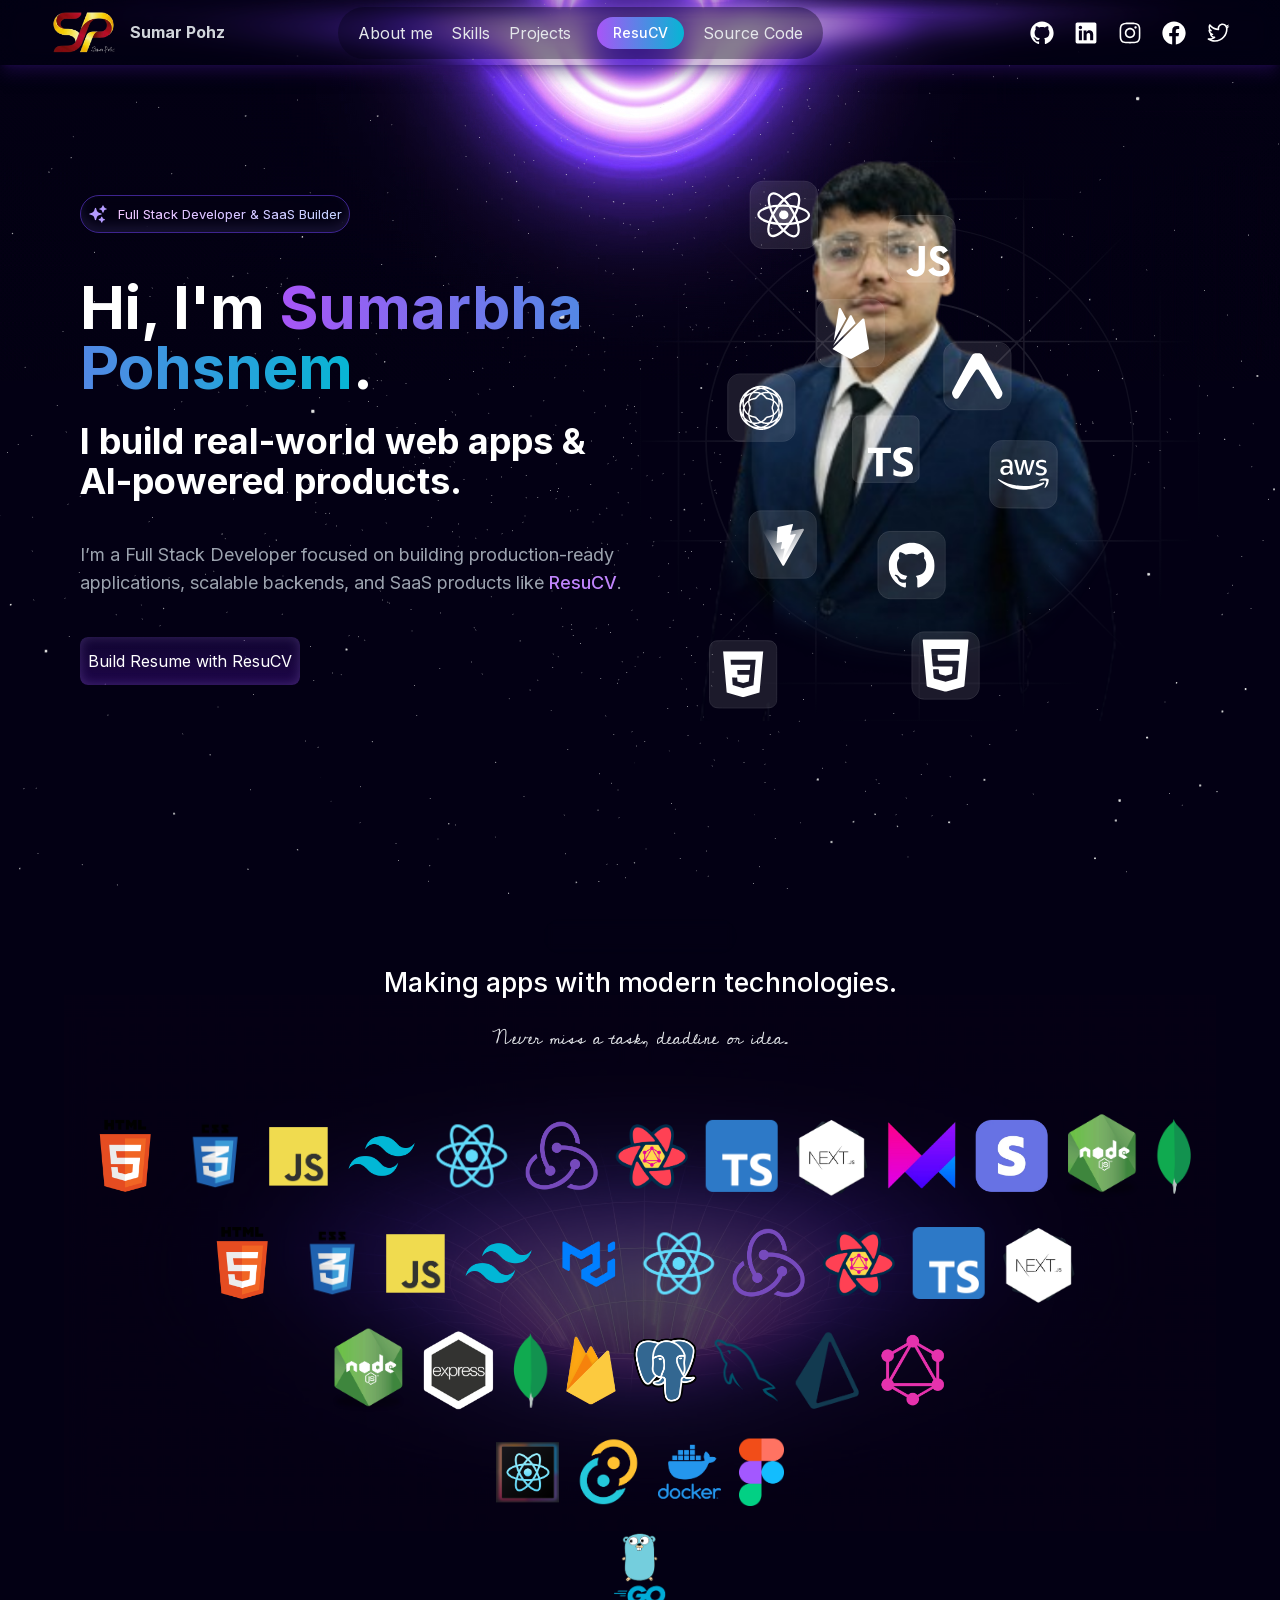
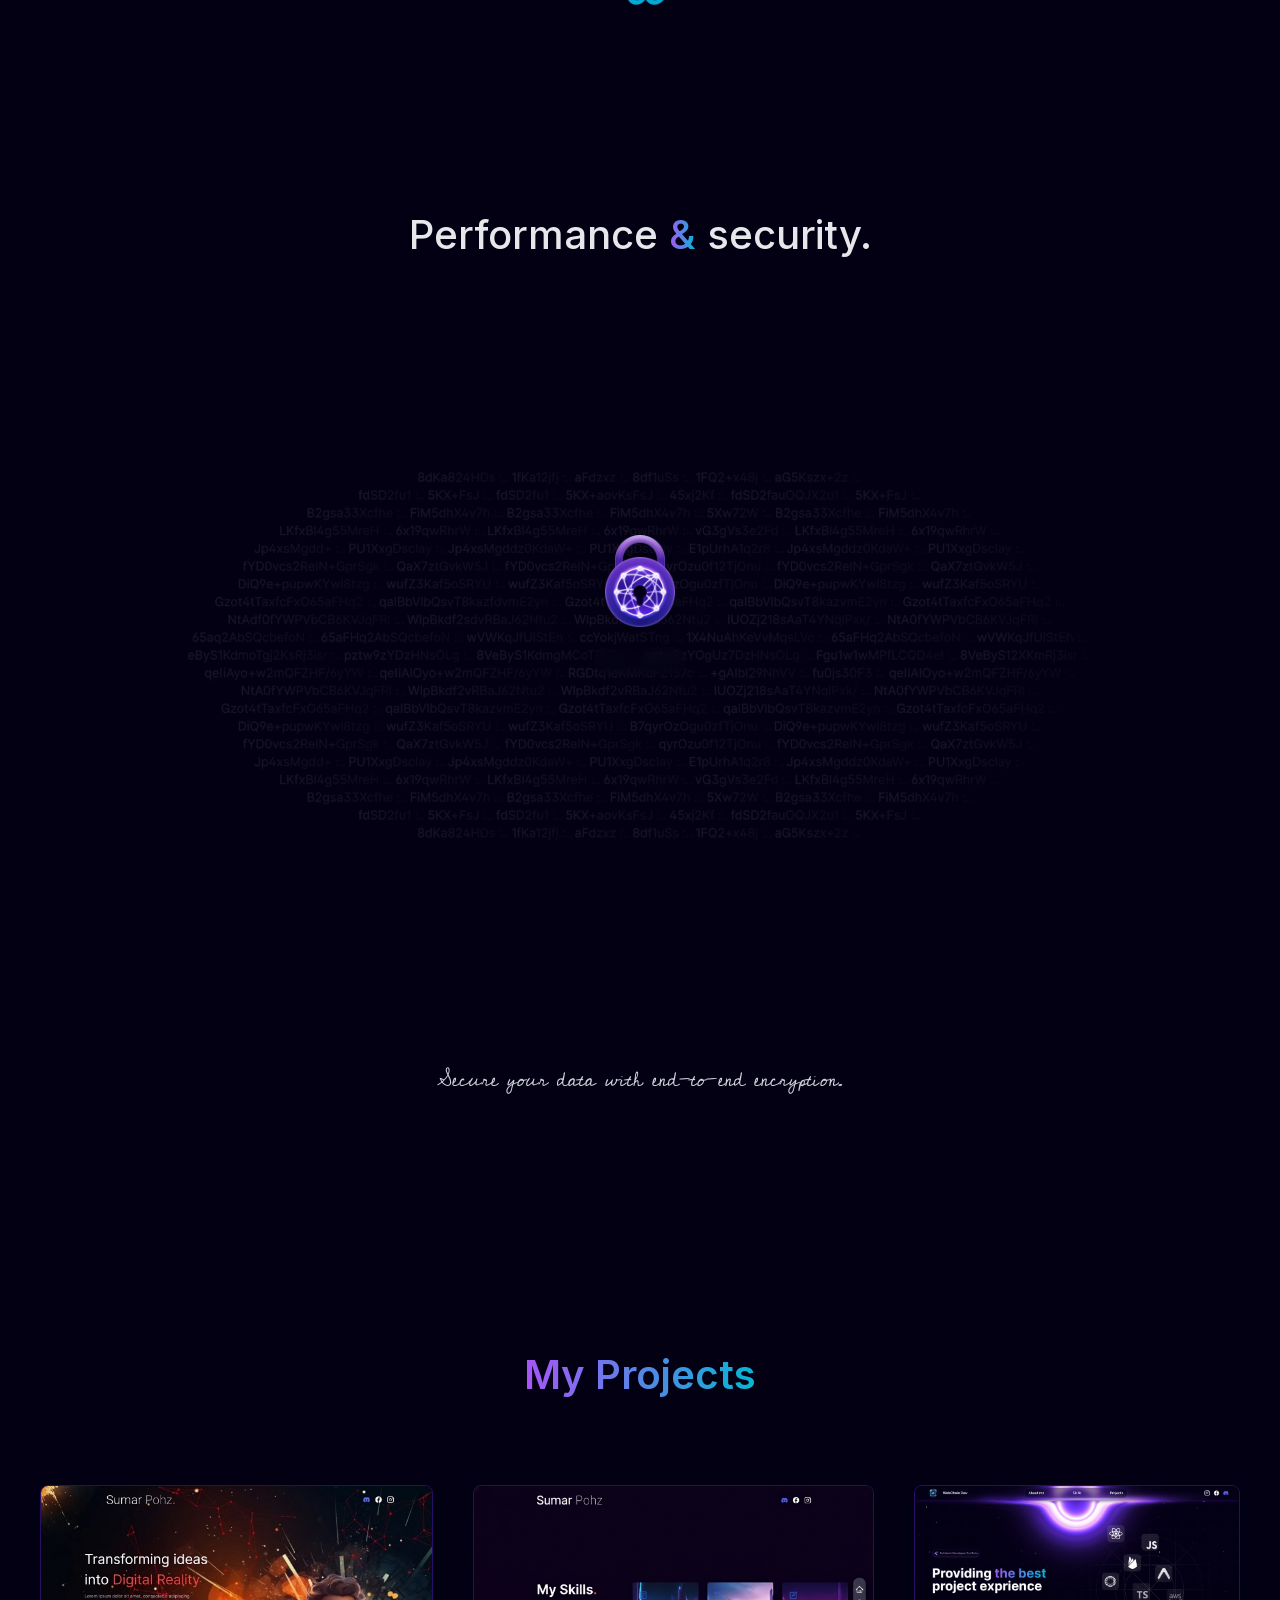
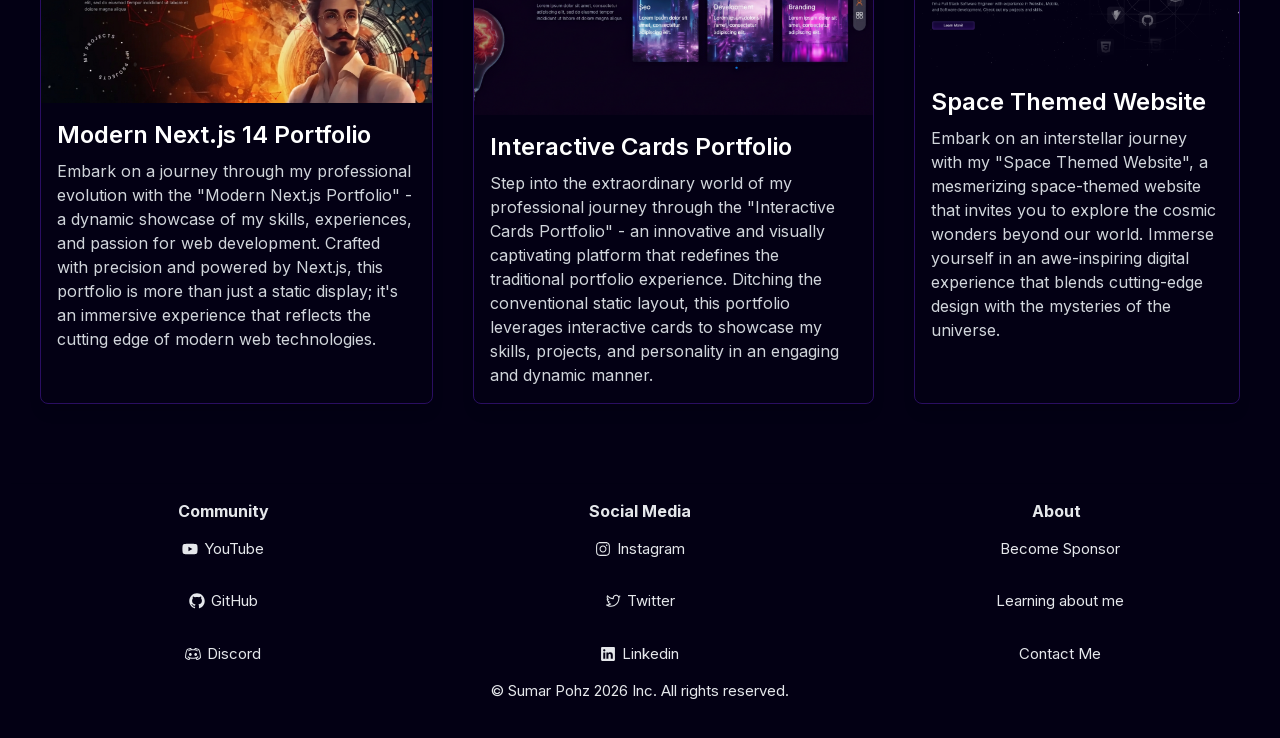
==== index.html @ 95367241 "Deploy static portfolio (Next.js export)" ====
<!DOCTYPE html><html lang="en"><head><meta charSet="utf-8"/><meta name="viewport" content="width=device-width, initial-scale=1"/><link rel="stylesheet" href="/_next/static/css/aa4be194d792f1c0.css" data-precedence="next"/><link rel="preload" as="script" fetchPriority="low" href="/_next/static/chunks/webpack-006d934021e358eb.js"/><script src="/_next/static/chunks/fd9d1056-dfd824bf4ff270b4.js" async=""></script><script src="/_next/static/chunks/117-b0c5cdce36d2f126.js" async=""></script><script src="/_next/static/chunks/main-app-1563bd0302a2d010.js" async=""></script><script src="/_next/static/chunks/233-0dceb0475849dddb.js" async=""></script><script src="/_next/static/chunks/122-f93b8e34a8cf0e2e.js" async=""></script><script src="/_next/static/chunks/app/page-1e3e811b102b8b42.js" async=""></script><script src="/_next/static/chunks/370b0802-85cd4c36057381bf.js" async=""></script><script src="/_next/static/chunks/8e1d74a4-3cfa631ad1ddc672.js" async=""></script><script src="/_next/static/chunks/app/layout-7d39fe34efa8dce7.js" async=""></script><meta name="theme-color" content="#030014"/><title>Sumar Pohz | Full Stack Developer &amp; SaaS Builder</title><meta name="description" content="Full Stack Developer building modern web apps, AI-powered tools, and scalable SaaS products like ResuCV."/><link rel="author" href="https://github.com/SumarPohz"/><meta name="author" content="Sumar Pohz"/><meta name="keywords" content="Sumar Pohz,Full Stack Developer,Web Developer,Node.js,Express,React,Next.js,JavaScript,TypeScript,MySQL,PostgreSQL,AI tools,SaaS,Resume Builder,ResuCV,SmrAI-Studio,Portfolio,Software Engineer"/><link rel="icon" href="/favicon.ico" type="image/x-icon" sizes="16x16"/><link rel="icon" href="/icon1.png?da42f9f729bc66bc" type="image/png" sizes="16x16"/><link rel="icon" href="/icon2.png?130c4474ae984900" type="image/png" sizes="32x32"/><link rel="apple-touch-icon" href="/apple-icon.png?70ac17915de15943" type="image/png" sizes="180x180"/><script src="/_next/static/chunks/polyfills-42372ed130431b0a.js" noModule=""></script></head><body class="bg-[#030014] overflow-y-scroll overflow-x-hidden __className_f367f3"><div class="w-full h-[65px] fixed top-0 shadow-lg shadow-[#2A0E61]/50 bg-[#03001427] backdrop-blur-md z-50 px-10"><div class="w-full h-full flex items-center justify-between m-auto px-[10px]"><a class="flex items-center" href="#about-me"><img alt="Logo" draggable="false" loading="lazy" width="70" height="70" decoding="async" data-nimg="1" class="cursor-pointer" style="color:transparent" src="/logo.png"/><div class="hidden md:flex md:selffont-bold ml-[10px] text-gray-300"><b>Sumar Pohz</b></div></a><div class="hidden md:flex w-[500px] h-full flex-row items-center justify-between md:mr-20"><div class="flex items-center justify-between w-full h-auto border-[rgba(112,66,248,0.38)] bg-[rgba(3,0,20,0.37)] mr-[15px] px-[20px] py-[10px] rounded-full text-gray-200"><a href="#about-me" class="cursor-pointer hover:text-[rgb(252,244,1)] transition text-center">About me</a><a href="#skills" class="cursor-pointer hover:text-[rgb(252,244,1)] transition text-center">Skills</a><a href="#projects" class="cursor-pointer hover:text-[rgb(252,244,1)] transition text-center">Projects</a><a target="_blank" class="ml-2 px-4 py-1.5 rounded-full bg-gradient-to-r from-purple-500 to-cyan-500 text-white text-sm font-medium hover:opacity-90 transition" href="https://smrai-studio.onrender.com/">ResuCV</a><a target="_blank" class="cursor-pointer hover:text-[rgb(252,248,4)] transition text-center" href="https://github.com/SumarPohz/space-portfolio-next">Source Code</a></div></div><div class="hidden md:flex flex-row gap-5"><a target="_blank" rel="noreferrer noopener" href="https://github.com/SumarPohz"><svg stroke="currentColor" fill="none" stroke-width="0" viewBox="0 0 15 15" class="h-6 w-6 text-white" height="1em" width="1em" xmlns="http://www.w3.org/2000/svg"><path fill-rule="evenodd" clip-rule="evenodd" d="M7.49933 0.25C3.49635 0.25 0.25 3.49593 0.25 7.50024C0.25 10.703 2.32715 13.4206 5.2081 14.3797C5.57084 14.446 5.70302 14.2222 5.70302 14.0299C5.70302 13.8576 5.69679 13.4019 5.69323 12.797C3.67661 13.235 3.25112 11.825 3.25112 11.825C2.92132 10.9874 2.44599 10.7644 2.44599 10.7644C1.78773 10.3149 2.49584 10.3238 2.49584 10.3238C3.22353 10.375 3.60629 11.0711 3.60629 11.0711C4.25298 12.1788 5.30335 11.8588 5.71638 11.6732C5.78225 11.205 5.96962 10.8854 6.17658 10.7043C4.56675 10.5209 2.87415 9.89918 2.87415 7.12104C2.87415 6.32925 3.15677 5.68257 3.62053 5.17563C3.54576 4.99226 3.29697 4.25521 3.69174 3.25691C3.69174 3.25691 4.30015 3.06196 5.68522 3.99973C6.26337 3.83906 6.8838 3.75895 7.50022 3.75583C8.1162 3.75895 8.73619 3.83906 9.31523 3.99973C10.6994 3.06196 11.3069 3.25691 11.3069 3.25691C11.7026 4.25521 11.4538 4.99226 11.3795 5.17563C11.8441 5.68257 12.1245 6.32925 12.1245 7.12104C12.1245 9.9063 10.4292 10.5192 8.81452 10.6985C9.07444 10.9224 9.30633 11.3648 9.30633 12.0413C9.30633 13.0102 9.29742 13.7922 9.29742 14.0299C9.29742 14.2239 9.42828 14.4496 9.79591 14.3788C12.6746 13.4179 14.75 10.7025 14.75 7.50024C14.75 3.49593 11.5036 0.25 7.49933 0.25Z" fill="currentColor"></path></svg></a><a target="_blank" rel="noreferrer noopener" href="https://www.linkedin.com/in/sumarpohz/"><svg stroke="currentColor" fill="none" stroke-width="0" viewBox="0 0 15 15" class="h-6 w-6 text-white" height="1em" width="1em" xmlns="http://www.w3.org/2000/svg"><path fill-rule="evenodd" clip-rule="evenodd" d="M2 1C1.44772 1 1 1.44772 1 2V13C1 13.5523 1.44772 14 2 14H13C13.5523 14 14 13.5523 14 13V2C14 1.44772 13.5523 1 13 1H2ZM3.05 6H4.95V12H3.05V6ZM5.075 4.005C5.075 4.59871 4.59371 5.08 4 5.08C3.4063 5.08 2.925 4.59871 2.925 4.005C2.925 3.41129 3.4063 2.93 4 2.93C4.59371 2.93 5.075 3.41129 5.075 4.005ZM12 8.35713C12 6.55208 10.8334 5.85033 9.67449 5.85033C9.29502 5.83163 8.91721 5.91119 8.57874 6.08107C8.32172 6.21007 8.05265 6.50523 7.84516 7.01853H7.79179V6.00044H6V12.0047H7.90616V8.8112C7.8786 8.48413 7.98327 8.06142 8.19741 7.80987C8.41156 7.55832 8.71789 7.49825 8.95015 7.46774H9.02258C9.62874 7.46774 10.0786 7.84301 10.0786 8.78868V12.0047H11.9847L12 8.35713Z" fill="currentColor"></path></svg></a><a target="_blank" rel="noreferrer noopener" href="https://instagram.com"><svg stroke="currentColor" fill="none" stroke-width="0" viewBox="0 0 15 15" class="h-6 w-6 text-white" height="1em" width="1em" xmlns="http://www.w3.org/2000/svg"><path fill-rule="evenodd" clip-rule="evenodd" d="M12.9091 12.909C13.2365 12.5817 13.4918 12.1895 13.6588 11.7577C13.8195 11.3443 13.9294 10.8718 13.961 10.1799C13.9926 9.48665 14.0001 9.26529 14.0001 7.50001C14.0001 5.73473 13.9926 5.51328 13.961 4.82008C13.9294 4.12821 13.8195 3.65573 13.6588 3.24228C13.4956 2.80857 13.2398 2.41567 12.9091 2.091C12.5844 1.76028 12.1915 1.50437 11.7578 1.34113C11.3443 1.18056 10.8718 1.0707 10.1799 1.03924C9.48675 1.00748 9.26537 1 7.50006 1C5.73476 1 5.51333 1.00748 4.82014 1.03912C4.12826 1.0707 3.65578 1.18056 3.24233 1.34125C2.80862 1.50447 2.41573 1.76032 2.09105 2.09098C1.76032 2.41563 1.5044 2.80852 1.34113 3.24225C1.18056 3.65573 1.0707 4.12821 1.03924 4.82008C1.00748 5.51328 1 5.73471 1 7.50001C1 9.26532 1.00748 9.48675 1.03924 10.1799C1.07083 10.8718 1.18069 11.3443 1.34138 11.7577C1.5046 12.1915 1.76045 12.5843 2.09111 12.909C2.41578 13.2397 2.80867 13.4955 3.24238 13.6587C3.65586 13.8194 4.12834 13.9293 4.82019 13.9609C5.51348 13.9925 5.73483 14 7.50012 14C9.2654 14 9.48685 13.9925 10.18 13.9609C10.8719 13.9293 11.3444 13.8194 11.7578 13.6587C12.1896 13.4917 12.5818 13.2364 12.9091 12.909ZM1.99949 6.73496C1.99974 6.94524 2.00005 7.19543 2.00005 7.50002C2.00005 7.80461 1.99974 8.0548 1.99949 8.26507C1.99849 9.08596 1.99824 9.29856 2.01963 9.7655C2.04625 10.3509 2.07823 10.7811 2.17588 11.1053C2.26976 11.417 2.37505 11.7342 2.7188 12.1171C3.06255 12.4999 3.39411 12.6733 3.81645 12.8007C4.23879 12.928 4.7696 12.9554 5.23052 12.9764C5.75332 13.0003 5.96052 13.0002 7.05714 12.9999L7.50006 12.9999C7.79304 12.9999 8.03569 13.0001 8.2409 13.0004C9.08195 13.0013 9.29425 13.0015 9.76575 12.9799C10.3512 12.9533 10.7814 12.9213 11.1056 12.8237C11.4173 12.7298 11.7345 12.6245 12.1173 12.2807C12.5001 11.937 12.6735 11.6054 12.8009 11.1831C12.9283 10.7607 12.9557 10.2299 12.9767 9.76902C13.0005 9.24689 13.0004 9.04027 13.0002 7.94749V7.94738L13.0001 7.50039L13.0001 7.05747C13.0004 5.96085 13.0005 5.75365 12.9766 5.23085C12.9556 4.76993 12.9282 4.23912 12.8009 3.81678C12.6735 3.39445 12.5001 3.06288 12.1173 2.71913C11.7345 2.37538 11.4172 2.27009 11.1056 2.17621C10.7813 2.07856 10.3511 2.04658 9.76571 2.01996C9.29421 1.99836 9.08194 1.99859 8.24092 1.99951H8.24092C8.0357 1.99974 7.79305 2.00001 7.50006 2.00001L7.05704 1.99993C5.96051 1.99964 5.75331 1.99958 5.23052 2.02343C4.7696 2.04446 4.23879 2.07183 3.81645 2.19921C3.39411 2.32659 3.06255 2.49999 2.7188 2.88281C2.37505 3.26562 2.26976 3.58286 2.17588 3.89453C2.07823 4.21874 2.04625 4.64894 2.01963 5.23437C1.99824 5.70131 1.99849 5.91401 1.99949 6.73496ZM7.49996 5.25015C6.25741 5.25015 5.25012 6.25744 5.25012 7.49999C5.25012 8.74254 6.25741 9.74983 7.49996 9.74983C8.74251 9.74983 9.7498 8.74254 9.7498 7.49999C9.7498 6.25744 8.74251 5.25015 7.49996 5.25015ZM4.25012 7.49999C4.25012 5.70515 5.70512 4.25015 7.49996 4.25015C9.2948 4.25015 10.7498 5.70515 10.7498 7.49999C10.7498 9.29483 9.2948 10.7498 7.49996 10.7498C5.70512 10.7498 4.25012 9.29483 4.25012 7.49999ZM10.9697 4.7803C11.3839 4.7803 11.7197 4.44452 11.7197 4.0303C11.7197 3.61609 11.3839 3.2803 10.9697 3.2803C10.5555 3.2803 10.2197 3.61609 10.2197 4.0303C10.2197 4.44452 10.5555 4.7803 10.9697 4.7803Z" fill="currentColor"></path></svg></a><a target="_blank" rel="noreferrer noopener" href="https://facebook.com"><svg stroke="currentColor" fill="currentColor" stroke-width="0" viewBox="0 0 512 512" class="h-6 w-6 text-white" height="1em" width="1em" xmlns="http://www.w3.org/2000/svg"><path d="M504 256C504 119 393 8 256 8S8 119 8 256c0 123.78 90.69 226.38 209.25 245V327.69h-63V256h63v-54.64c0-62.15 37-96.48 93.67-96.48 27.14 0 55.52 4.84 55.52 4.84v61h-31.28c-30.8 0-40.41 19.12-40.41 38.73V256h68.78l-11 71.69h-57.78V501C413.31 482.38 504 379.78 504 256z"></path></svg></a><a target="_blank" rel="noreferrer noopener" href="https://twitter.com"><svg stroke="currentColor" fill="none" stroke-width="0" viewBox="0 0 15 15" class="h-6 w-6 text-white" height="1em" width="1em" xmlns="http://www.w3.org/2000/svg"><path fill-rule="evenodd" clip-rule="evenodd" d="M7.23336 4.69629C7.23336 2.96884 8.63335 1.56857 10.36 1.56857C11.3736 1.56857 12.183 2.04804 12.7254 2.74385C13.3079 2.62467 13.8557 2.40913 14.3513 2.11508C14.1559 2.72598 13.7424 3.2396 13.2033 3.56463C13.2038 3.56568 13.2042 3.56674 13.2047 3.56779C13.7334 3.50361 14.2364 3.36302 14.7048 3.15546L14.7037 3.15715C14.3667 3.66183 13.9431 4.10736 13.4561 4.47034C13.4823 4.64672 13.4956 4.82427 13.4956 5.00079C13.4956 8.6871 10.6873 12.9746 5.52122 12.9746C3.93906 12.9746 2.46544 12.511 1.22505 11.7152C0.992632 11.5661 0.925108 11.2568 1.07423 11.0244C1.0874 11.0038 1.10183 10.9846 1.11734 10.9666C1.20582 10.8202 1.37438 10.7309 1.5554 10.7522C2.47066 10.8601 3.38568 10.7485 4.19219 10.3962C3.39226 10.0434 2.77129 9.35975 2.50204 8.51974C2.45359 8.3686 2.48835 8.20311 2.59351 8.08422C2.59716 8.0801 2.60087 8.07606 2.60464 8.0721C1.96391 7.50819 1.55973 6.68208 1.55973 5.76143V5.72759C1.55973 5.56814 1.64411 5.42059 1.78155 5.33974C1.82671 5.31317 1.87537 5.29511 1.92532 5.28558C1.70549 4.86154 1.58116 4.37984 1.58116 3.86958C1.58116 3.40165 1.58384 2.81192 1.91332 2.28081C1.98718 2.16175 2.10758 2.08915 2.2364 2.07195C2.42588 2.01237 2.64087 2.06969 2.77406 2.23302C3.86536 3.57126 5.44066 4.49583 7.23366 4.73961L7.23336 4.69629ZM5.52122 11.9746C4.73387 11.9746 3.97781 11.8435 3.27248 11.6023C4.13012 11.4538 4.95307 11.1159 5.66218 10.5602C5.81211 10.4427 5.87182 10.2435 5.81126 10.0629C5.7507 9.88234 5.583 9.75943 5.39255 9.75607C4.68968 9.74366 4.06712 9.39716 3.67793 8.86845C3.86828 8.85306 4.05428 8.82039 4.23445 8.77167C4.43603 8.71716 4.57363 8.53114 4.56674 8.32243C4.55985 8.11372 4.41029 7.93718 4.20555 7.89607C3.42694 7.73977 2.79883 7.16764 2.56169 6.42174C2.76255 6.47025 2.97102 6.4991 3.18482 6.5061C3.38563 6.51267 3.56646 6.38533 3.62795 6.19405C3.68943 6.00277 3.61666 5.79391 3.44963 5.68224C2.86523 5.29155 2.48116 4.62464 2.48116 3.86958C2.48116 3.70213 2.48352 3.55268 2.49355 3.41719C3.85115 4.79913 5.70873 5.68931 7.77588 5.79338C7.93225 5.80126 8.08328 5.73543 8.18395 5.61553C8.28463 5.49562 8.32332 5.33548 8.28851 5.18284C8.25255 5.02517 8.23336 4.86284 8.23336 4.69629C8.23336 3.52085 9.18591 2.56857 10.36 2.56857C11.5943 2.56857 12.4956 3.71208 12.4956 5.00079C12.4956 8.25709 10.0202 11.9746 5.52122 11.9746Z" fill="currentColor"></path></svg></a></div><button class="md:hidden text-white focus:outline-none text-4xl">☰</button></div></div><main class="h-full w-full"><div class="flex flex-col gap-20"><div class="relative flex flex-col h-full w-full overflow-hidden"><!--$!--><template data-dgst="BAILOUT_TO_CLIENT_SIDE_RENDERING"></template><!--/$--><video autoPlay="" muted="" loop="" playsInline="" class="rotate-180 absolute top-[-340px] left-0 w-full h-full object-cover -z-20"><source src="/videos/blackhole.webm" type="video/webm"/></video><div class="flex flex-row items-center justify-center px-20 mt-40 w-full z-[20]"><div class="h-full w-full flex flex-col gap-5 justify-center m-auto text-start"><div class="Welcome-box py-[8px] px-[7px] border border-[#7042f88b] opacity-[0.9]" style="opacity:0;transform:translateY(-100px) translateZ(0)"><svg xmlns="http://www.w3.org/2000/svg" viewBox="0 0 24 24" fill="currentColor" aria-hidden="true" data-slot="icon" class="text-[#b49bff] mr-[10px] h-5 w-5"><path fill-rule="evenodd" d="M9 4.5a.75.75 0 0 1 .721.544l.813 2.846a3.75 3.75 0 0 0 2.576 2.576l2.846.813a.75.75 0 0 1 0 1.442l-2.846.813a3.75 3.75 0 0 0-2.576 2.576l-.813 2.846a.75.75 0 0 1-1.442 0l-.813-2.846a3.75 3.75 0 0 0-2.576-2.576l-2.846-.813a.75.75 0 0 1 0-1.442l2.846-.813A3.75 3.75 0 0 0 7.466 7.89l.813-2.846A.75.75 0 0 1 9 4.5ZM18 1.5a.75.75 0 0 1 .728.568l.258 1.036c.236.94.97 1.674 1.91 1.91l1.036.258a.75.75 0 0 1 0 1.456l-1.036.258c-.94.236-1.674.97-1.91 1.91l-.258 1.036a.75.75 0 0 1-1.456 0l-.258-1.036a2.625 2.625 0 0 0-1.91-1.91l-1.036-.258a.75.75 0 0 1 0-1.456l1.036-.258a2.625 2.625 0 0 0 1.91-1.91l.258-1.036A.75.75 0 0 1 18 1.5ZM16.5 15a.75.75 0 0 1 .712.513l.394 1.183c.15.447.5.799.948.948l1.183.395a.75.75 0 0 1 0 1.422l-1.183.395c-.447.15-.799.5-.948.948l-.395 1.183a.75.75 0 0 1-1.422 0l-.395-1.183a1.5 1.5 0 0 0-.948-.948l-1.183-.395a.75.75 0 0 1 0-1.422l1.183-.395c.447-.15.799-.5.948-.948l.395-1.183A.75.75 0 0 1 16.5 15Z" clip-rule="evenodd"></path></svg><h1 class="Welcome-text text-[13px]">Full Stack Developer &amp; SaaS Builder</h1></div><div class="flex flex-col gap-6 mt-6 text-6xl font-bold text-white max-w-[600px]" style="opacity:0;transform:translateX(-100px) translateZ(0)"><span>Hi, I&#x27;m<!-- --> <span class="text-transparent bg-clip-text bg-gradient-to-r from-purple-500 to-cyan-500">Sumarbha Pohsnem</span>.</span><span class="text-4xl">I build real-world web apps &amp; AI-powered products.</span></div><p class="text-lg text-gray-400 my-5 max-w-[600px]" style="opacity:0;transform:translateX(-100px) translateZ(0)">I’m a Full Stack Developer focused on building production-ready applications, scalable backends, and SaaS products like<!-- --> <span class="text-purple-400 font-medium">ResuCV</span>.</p><a href="https://smrai-studio.onrender.com/" target="_blank" class="py-3 button-primary text-center text-white cursor-pointer rounded-lg max-w-[220px]" style="opacity:0;transform:translateX(-100px) translateZ(0)">Build Resume with ResuCV</a></div><div class="w-full h-full flex justify-center items-center" style="opacity:0;transform:translateX(100px) translateZ(0)"><img alt="Developer illustration" draggable="false" loading="lazy" width="650" height="650" decoding="async" data-nimg="1" class="select-none" style="color:transparent" src="/hero-bg.svg"/></div></div></div><section id="skills" style="transform:scale(0.9)" class="flex flex-col items-center justify-center gap-3 h-full relative overflow-hidden py-20"><div class="w-full h-auto flex flex-col items-center justify-center"><div class="Welcome-box py-[8px] px-[7px] border border-[#7042f88b] opacity-[0.9]]"><svg xmlns="http://www.w3.org/2000/svg" viewBox="0 0 24 24" fill="currentColor" aria-hidden="true" data-slot="icon" class="text-[#b49bff] mr-[10px] h-5 w-5"><path fill-rule="evenodd" d="M9 4.5a.75.75 0 0 1 .721.544l.813 2.846a3.75 3.75 0 0 0 2.576 2.576l2.846.813a.75.75 0 0 1 0 1.442l-2.846.813a3.75 3.75 0 0 0-2.576 2.576l-.813 2.846a.75.75 0 0 1-1.442 0l-.813-2.846a3.75 3.75 0 0 0-2.576-2.576l-2.846-.813a.75.75 0 0 1 0-1.442l2.846-.813A3.75 3.75 0 0 0 7.466 7.89l.813-2.846A.75.75 0 0 1 9 4.5ZM18 1.5a.75.75 0 0 1 .728.568l.258 1.036c.236.94.97 1.674 1.91 1.91l1.036.258a.75.75 0 0 1 0 1.456l-1.036.258c-.94.236-1.674.97-1.91 1.91l-.258 1.036a.75.75 0 0 1-1.456 0l-.258-1.036a2.625 2.625 0 0 0-1.91-1.91l-1.036-.258a.75.75 0 0 1 0-1.456l1.036-.258a2.625 2.625 0 0 0 1.91-1.91l.258-1.036A.75.75 0 0 1 18 1.5ZM16.5 15a.75.75 0 0 1 .712.513l.394 1.183c.15.447.5.799.948.948l1.183.395a.75.75 0 0 1 0 1.422l-1.183.395c-.447.15-.799.5-.948.948l-.395 1.183a.75.75 0 0 1-1.422 0l-.395-1.183a1.5 1.5 0 0 0-.948-.948l-1.183-.395a.75.75 0 0 1 0-1.422l1.183-.395c.447-.15.799-.5.948-.948l.395-1.183A.75.75 0 0 1 16.5 15Z" clip-rule="evenodd"></path></svg><h1 class="Welcome-text text-[13px]">Think better with Next.js 14</h1></div><div class="text-[30px] text-white font-medium mt-[10px] text-center mb-[15px]">Making apps with modern technologies.</div><div class="cursive text-[20px] text-gray-200 mb-10 mt-[10px] text-center">Never miss a task, deadline or idea.</div></div><div class="flex flex-row justify-around flex-wrap mt-4 gap-5 items-center"><div style="opacity:0"><img alt="HTML" loading="lazy" width="80" height="80" decoding="async" data-nimg="1" style="color:transparent" src="/skills/html.png"/></div><div style="opacity:0"><img alt="CSS" loading="lazy" width="80" height="80" decoding="async" data-nimg="1" style="color:transparent" src="/skills/css.png"/></div><div style="opacity:0"><img alt="JavaScript" loading="lazy" width="65" height="65" decoding="async" data-nimg="1" style="color:transparent" src="/skills/js.png"/></div><div style="opacity:0"><img alt="Tailwind CSS" loading="lazy" width="80" height="80" decoding="async" data-nimg="1" style="color:transparent" src="/skills/tailwind.png"/></div><div style="opacity:0"><img alt="React" loading="lazy" width="80" height="80" decoding="async" data-nimg="1" style="color:transparent" src="/skills/react.png"/></div><div style="opacity:0"><img alt="Redux" loading="lazy" width="80" height="80" decoding="async" data-nimg="1" style="color:transparent" src="/skills/redux.png"/></div><div style="opacity:0"><img alt="React Query" loading="lazy" width="80" height="80" decoding="async" data-nimg="1" style="color:transparent" src="/skills/reactquery.png"/></div><div style="opacity:0"><img alt="TypeScript" loading="lazy" width="80" height="80" decoding="async" data-nimg="1" style="color:transparent" src="/skills/ts.png"/></div><div style="opacity:0"><img alt="Next.js 14" loading="lazy" width="80" height="80" decoding="async" data-nimg="1" style="color:transparent" src="/skills/next.png"/></div><div style="opacity:0"><img alt="Framer Motion" loading="lazy" width="80" height="80" decoding="async" data-nimg="1" style="color:transparent" src="/skills/framer.png"/></div><div style="opacity:0"><img alt="Stripe" loading="lazy" width="80" height="80" decoding="async" data-nimg="1" style="color:transparent" src="/skills/stripe.png"/></div><div style="opacity:0"><img alt="Node.js" loading="lazy" width="80" height="80" decoding="async" data-nimg="1" style="color:transparent" src="/skills/node.png"/></div><div style="opacity:0"><img alt="MongoDB" loading="lazy" width="40" height="40" decoding="async" data-nimg="1" style="color:transparent" src="/skills/mongodb.png"/></div></div><div class="flex flex-row justify-around flex-wrap mt-4 gap-5 items-center"><div style="opacity:0"><img alt="HTML" loading="lazy" width="80" height="80" decoding="async" data-nimg="1" style="color:transparent" src="/skills/html.png"/></div><div style="opacity:0"><img alt="CSS" loading="lazy" width="80" height="80" decoding="async" data-nimg="1" style="color:transparent" src="/skills/css.png"/></div><div style="opacity:0"><img alt="JavaScript" loading="lazy" width="65" height="65" decoding="async" data-nimg="1" style="color:transparent" src="/skills/js.png"/></div><div style="opacity:0"><img alt="Tailwind CSS" loading="lazy" width="80" height="80" decoding="async" data-nimg="1" style="color:transparent" src="/skills/tailwind.png"/></div><div style="opacity:0"><img alt="Material UI" loading="lazy" width="80" height="80" decoding="async" data-nimg="1" style="color:transparent" src="/skills/mui.png"/></div><div style="opacity:0"><img alt="React" loading="lazy" width="80" height="80" decoding="async" data-nimg="1" style="color:transparent" src="/skills/react.png"/></div><div style="opacity:0"><img alt="Redux" loading="lazy" width="80" height="80" decoding="async" data-nimg="1" style="color:transparent" src="/skills/redux.png"/></div><div style="opacity:0"><img alt="React Query" loading="lazy" width="80" height="80" decoding="async" data-nimg="1" style="color:transparent" src="/skills/reactquery.png"/></div><div style="opacity:0"><img alt="TypeScript" loading="lazy" width="80" height="80" decoding="async" data-nimg="1" style="color:transparent" src="/skills/ts.png"/></div><div style="opacity:0"><img alt="Next.js 14" loading="lazy" width="80" height="80" decoding="async" data-nimg="1" style="color:transparent" src="/skills/next.png"/></div></div><div class="flex flex-row justify-around flex-wrap mt-4 gap-5 items-center"><div style="opacity:0"><img alt="Node.js" loading="lazy" width="80" height="80" decoding="async" data-nimg="1" style="color:transparent" src="/skills/node.png"/></div><div style="opacity:0"><img alt="Express.js" loading="lazy" width="80" height="80" decoding="async" data-nimg="1" style="color:transparent" src="/skills/express.png"/></div><div style="opacity:0"><img alt="MongoDB" loading="lazy" width="40" height="40" decoding="async" data-nimg="1" style="color:transparent" src="/skills/mongodb.png"/></div><div style="opacity:0"><img alt="Firebase" loading="lazy" width="55" height="55" decoding="async" data-nimg="1" style="color:transparent" src="/skills/firebase.png"/></div><div style="opacity:0"><img alt="PostgreSQL" loading="lazy" width="70" height="70" decoding="async" data-nimg="1" style="color:transparent" src="/skills/postgresql.png"/></div><div style="opacity:0"><img alt="MySQL" loading="lazy" width="70" height="70" decoding="async" data-nimg="1" style="color:transparent" src="/skills/mysql.png"/></div><div style="opacity:0"><img alt="Prisma" loading="lazy" width="70" height="70" decoding="async" data-nimg="1" style="color:transparent" src="/skills/prisma.png"/></div><div style="opacity:0"><img alt="Graphql" loading="lazy" width="80" height="80" decoding="async" data-nimg="1" style="color:transparent" src="/skills/graphql.png"/></div></div><div class="flex flex-row justify-around flex-wrap mt-4 gap-5 items-center"><div style="opacity:0"><img alt="React Native" loading="lazy" width="70" height="70" decoding="async" data-nimg="1" style="color:transparent" src="/skills/reactnative.png"/></div><div style="opacity:0"><img alt="Tauri" loading="lazy" width="70" height="70" decoding="async" data-nimg="1" style="color:transparent" src="/skills/tauri.png"/></div><div style="opacity:0"><img alt="Docker" loading="lazy" width="70" height="70" decoding="async" data-nimg="1" style="color:transparent" src="/skills/docker.png"/></div><div style="opacity:0"><img alt="Figma" loading="lazy" width="50" height="50" decoding="async" data-nimg="1" style="color:transparent" src="/skills/figma.png"/></div></div><div class="flex flex-row justify-around flex-wrap mt-4 gap-5 items-center"><div style="opacity:0"><img alt="Go" loading="lazy" width="60" height="60" decoding="async" data-nimg="1" style="color:transparent" src="/skills/go.png"/></div></div><div class="w-full h-full absolute"><div class="w-full h-full z-[-10] opacity-30 absolute flex items-center justify-center bg-cover"><video class="w-full h-auto" preload="false" playsInline="" loop="" muted="" autoPlay=""><source src="/videos/skills-bg.webm" type="video/webm"/></video></div></div></section><div class="flex flex-row relative items-center justify-center min-h-screen w-full h-full -z-20"><div class="absolute w-auto h-auto top-0 z-[5]"><div class="text-[40px] font-medium text-center text-gray-200">Performance<!-- --> <span class="text-transparent bg-clip-text bg-gradient-to-r from-purple-500 to-cyan-500">&amp;</span> <!-- -->security.</div></div><div class="flex flex-col items-center justify-center translate-y-[-50px] absolute z-[20] w-auto h-auto"><div class="flex flex-col items-center group cursor-pointer w-auto h-auto"><img alt="Lock top" loading="lazy" width="50" height="50" decoding="async" data-nimg="1" class="translate-y-5 transition-all duration-200 group-hover:translate-y-11" style="color:transparent" src="/lock-top.png"/><img alt="Lock main" loading="lazy" width="70" height="70" decoding="async" data-nimg="1" class="z-10" style="color:transparent" src="/lock-main.png"/></div><div class="Welcome-box px-[15px] py-[4px] z-[20] border my-[20px] border-[#7042F88B] opacity-[0.9]"><h1 class="Welcome-text text-[12px]">Encryption</h1></div></div><div class="absolute z-[20] bottom-[10px] px-[5px]"><div class="cursive text-[20px] font-medium text-center text-gray-300">Secure your data with end-to-end encryption.</div></div><div class="w-full flex items-start justify-center absolute"><video loop="" muted="" autoPlay="" playsInline="" preload="false" class="w-full h-auto"><source src="/videos/encryption-bg.webm" type="video/webm"/></video></div></div><section id="projects" class="flex flex-col items-center justify-center py-20"><h1 class="text-[40px] font-semibold text-transparent bg-clip-text bg-gradient-to-r from-purple-500 to-cyan-500 py-20">My Projects</h1><div class="h-full w-full flex flex-col md:flex-row gap-10 px-10"><a target="_blank" rel="noreferrer noopener" class="relative overflow-hidden rounded-lg shadow-lg border border-[#2A0E61]" href="https://example.com"><img alt="Modern Next.js 14 Portfolio" loading="lazy" width="1000" height="1000" decoding="async" data-nimg="1" class="w-full object-contain" style="color:transparent" src="/projects/project-1.png"/><div class="relative p-4"><h1 class="text-2xl font-semibold text-white">Modern Next.js 14 Portfolio</h1><p class="mt-2 text-gray-300">Embark on a journey through my professional evolution with the &quot;Modern Next.js Portfolio&quot; - a dynamic showcase of my skills, experiences, and passion for web development. Crafted with precision and powered by Next.js, this portfolio is more than just a static display; it&#x27;s an immersive experience that reflects the cutting edge of modern web technologies.</p></div></a><a target="_blank" rel="noreferrer noopener" class="relative overflow-hidden rounded-lg shadow-lg border border-[#2A0E61]" href="https://example.com"><img alt="Interactive Cards Portfolio" loading="lazy" width="1000" height="1000" decoding="async" data-nimg="1" class="w-full object-contain" style="color:transparent" src="/projects/project-2.png"/><div class="relative p-4"><h1 class="text-2xl font-semibold text-white">Interactive Cards Portfolio</h1><p class="mt-2 text-gray-300">Step into the extraordinary world of my professional journey through the &quot;Interactive Cards Portfolio&quot; - an innovative and visually captivating platform that redefines the traditional portfolio experience. Ditching the conventional static layout, this portfolio leverages interactive cards to showcase my skills, projects, and personality in an engaging and dynamic manner.</p></div></a><a target="_blank" rel="noreferrer noopener" class="relative overflow-hidden rounded-lg shadow-lg border border-[#2A0E61]" href="https://example.com"><img alt="Space Themed Website" loading="lazy" width="1000" height="1000" decoding="async" data-nimg="1" class="w-full object-contain" style="color:transparent" src="/projects/project-3.png"/><div class="relative p-4"><h1 class="text-2xl font-semibold text-white">Space Themed Website</h1><p class="mt-2 text-gray-300">Embark on an interstellar journey with my &quot;Space Themed Website&quot;, a mesmerizing space-themed website that invites you to explore the cosmic wonders beyond our world. Immerse yourself in an awe-inspiring digital experience that blends cutting-edge design with the mysteries of the universe.</p></div></a></div></section></div></main><div class="w-full h-full bg-transparent text-gray-200 shadow-lg p-[15px]"><div class="w-full flex flex-col items-center justify-center m-auto"><div class="w-full h-full flex flex-row items-center justify-around flex-wrap"><div class="min-w-[200px] h-auto flex flex-col items-center justify-start"><h3 class="font-bold text-[16px]">Community</h3><a target="_blank" rel="noreferrer noopener" class="flex flex-row items-center my-[15px]" href="https://www.youtube.com/@sumarpohz"><svg stroke="currentColor" fill="currentColor" stroke-width="0" viewBox="0 0 576 512" height="1em" width="1em" xmlns="http://www.w3.org/2000/svg"><path d="M549.655 124.083c-6.281-23.65-24.787-42.276-48.284-48.597C458.781 64 288 64 288 64S117.22 64 74.629 75.486c-23.497 6.322-42.003 24.947-48.284 48.597-11.412 42.867-11.412 132.305-11.412 132.305s0 89.438 11.412 132.305c6.281 23.65 24.787 41.5 48.284 47.821C117.22 448 288 448 288 448s170.78 0 213.371-11.486c23.497-6.321 42.003-24.171 48.284-47.821 11.412-42.867 11.412-132.305 11.412-132.305s0-89.438-11.412-132.305zm-317.51 213.508V175.185l142.739 81.205-142.739 81.201z"></path></svg><span class="text-[15px] ml-[6px]">YouTube</span></a><a target="_blank" rel="noreferrer noopener" class="flex flex-row items-center my-[15px]" href="https://github.com/SumarPohz"><svg stroke="currentColor" fill="none" stroke-width="0" viewBox="0 0 15 15" height="1em" width="1em" xmlns="http://www.w3.org/2000/svg"><path fill-rule="evenodd" clip-rule="evenodd" d="M7.49933 0.25C3.49635 0.25 0.25 3.49593 0.25 7.50024C0.25 10.703 2.32715 13.4206 5.2081 14.3797C5.57084 14.446 5.70302 14.2222 5.70302 14.0299C5.70302 13.8576 5.69679 13.4019 5.69323 12.797C3.67661 13.235 3.25112 11.825 3.25112 11.825C2.92132 10.9874 2.44599 10.7644 2.44599 10.7644C1.78773 10.3149 2.49584 10.3238 2.49584 10.3238C3.22353 10.375 3.60629 11.0711 3.60629 11.0711C4.25298 12.1788 5.30335 11.8588 5.71638 11.6732C5.78225 11.205 5.96962 10.8854 6.17658 10.7043C4.56675 10.5209 2.87415 9.89918 2.87415 7.12104C2.87415 6.32925 3.15677 5.68257 3.62053 5.17563C3.54576 4.99226 3.29697 4.25521 3.69174 3.25691C3.69174 3.25691 4.30015 3.06196 5.68522 3.99973C6.26337 3.83906 6.8838 3.75895 7.50022 3.75583C8.1162 3.75895 8.73619 3.83906 9.31523 3.99973C10.6994 3.06196 11.3069 3.25691 11.3069 3.25691C11.7026 4.25521 11.4538 4.99226 11.3795 5.17563C11.8441 5.68257 12.1245 6.32925 12.1245 7.12104C12.1245 9.9063 10.4292 10.5192 8.81452 10.6985C9.07444 10.9224 9.30633 11.3648 9.30633 12.0413C9.30633 13.0102 9.29742 13.7922 9.29742 14.0299C9.29742 14.2239 9.42828 14.4496 9.79591 14.3788C12.6746 13.4179 14.75 10.7025 14.75 7.50024C14.75 3.49593 11.5036 0.25 7.49933 0.25Z" fill="currentColor"></path></svg><span class="text-[15px] ml-[6px]">GitHub</span></a><a target="_blank" rel="noreferrer noopener" class="flex flex-row items-center my-[15px]" href="https://discord.com"><svg stroke="currentColor" fill="none" stroke-width="0" viewBox="0 0 15 15" height="1em" width="1em" xmlns="http://www.w3.org/2000/svg"><path fill-rule="evenodd" clip-rule="evenodd" d="M5.07451 1.82584C5.03267 1.81926 4.99014 1.81825 4.94803 1.82284C4.10683 1.91446 2.82673 2.36828 2.07115 2.77808C2.02106 2.80525 1.97621 2.84112 1.93869 2.88402C1.62502 3.24266 1.34046 3.82836 1.11706 4.38186C0.887447 4.95076 0.697293 5.55032 0.588937 5.98354C0.236232 7.39369 0.042502 9.08728 0.0174948 10.6925C0.0162429 10.7729 0.0351883 10.8523 0.0725931 10.9234C0.373679 11.496 1.02015 12.027 1.66809 12.4152C2.32332 12.8078 3.08732 13.1182 3.70385 13.1778C3.85335 13.1922 4.00098 13.1358 4.10282 13.0255C4.2572 12.8581 4.5193 12.4676 4.71745 12.1643C4.80739 12.0267 4.89157 11.8953 4.95845 11.7901C5.62023 11.9106 6.45043 11.9801 7.50002 11.9801C8.54844 11.9801 9.37796 11.9107 10.0394 11.7905C10.1062 11.8957 10.1903 12.0269 10.2801 12.1643C10.4783 12.4676 10.7404 12.8581 10.8947 13.0255C10.9966 13.1358 11.1442 13.1922 11.2937 13.1778C11.9102 13.1182 12.6742 12.8078 13.3295 12.4152C13.9774 12.027 14.6239 11.496 14.925 10.9234C14.9624 10.8523 14.9813 10.7729 14.9801 10.6925C14.9551 9.08728 14.7613 7.39369 14.4086 5.98354C14.3003 5.55032 14.1101 4.95076 13.8805 4.38186C13.6571 3.82836 13.3725 3.24266 13.0589 2.88402C13.0214 2.84112 12.9765 2.80525 12.9264 2.77808C12.1708 2.36828 10.8907 1.91446 10.0495 1.82284C10.0074 1.81825 9.96489 1.81926 9.92305 1.82584C9.71676 1.85825 9.5391 1.96458 9.40809 2.06355C9.26977 2.16804 9.1413 2.29668 9.0304 2.42682C8.86968 2.61544 8.71437 2.84488 8.61428 3.06225C8.27237 3.03501 7.90138 3.02 7.5 3.02C7.0977 3.02 6.72593 3.03508 6.38337 3.06244C6.28328 2.84501 6.12792 2.61549 5.96716 2.42682C5.85626 2.29668 5.72778 2.16804 5.58947 2.06355C5.45846 1.96458 5.2808 1.85825 5.07451 1.82584ZM11.0181 11.5382C11.0395 11.5713 11.0615 11.6051 11.0838 11.6392C11.2169 11.843 11.3487 12.0385 11.4508 12.1809C11.8475 12.0916 12.352 11.8818 12.8361 11.5917C13.3795 11.2661 13.8098 10.8918 14.0177 10.5739C13.9852 9.06758 13.7993 7.50369 13.4773 6.21648C13.38 5.82759 13.2038 5.27021 12.9903 4.74117C12.7893 4.24326 12.5753 3.82162 12.388 3.5792C11.7376 3.24219 10.7129 2.88582 10.0454 2.78987C10.0308 2.79839 10.0113 2.81102 9.98675 2.82955C9.91863 2.881 9.84018 2.95666 9.76111 3.04945C9.71959 3.09817 9.68166 3.1471 9.64768 3.19449C9.953 3.25031 10.2253 3.3171 10.4662 3.39123C11.1499 3.6016 11.6428 3.89039 11.884 4.212C12.0431 4.42408 12.0001 4.72494 11.788 4.884C11.5759 5.04306 11.2751 5.00008 11.116 4.788C11.0572 4.70961 10.8001 4.4984 10.1838 4.30877C9.58933 4.12585 8.71356 3.98 7.5 3.98C6.28644 3.98 5.41067 4.12585 4.81616 4.30877C4.19988 4.4984 3.94279 4.70961 3.884 4.788C3.72494 5.00008 3.42408 5.04306 3.212 4.884C2.99992 4.72494 2.95694 4.42408 3.116 4.212C3.35721 3.89039 3.85011 3.6016 4.53383 3.39123C4.77418 3.31727 5.04571 3.25062 5.35016 3.19488C5.31611 3.14738 5.27808 3.09831 5.23645 3.04945C5.15738 2.95666 5.07893 2.881 5.01081 2.82955C4.98628 2.81102 4.96674 2.79839 4.95217 2.78987C4.28464 2.88582 3.25999 3.24219 2.60954 3.5792C2.42226 3.82162 2.20825 4.24326 2.00729 4.74117C1.79376 5.27021 1.61752 5.82759 1.52025 6.21648C1.19829 7.50369 1.01236 9.06758 0.97986 10.5739C1.18772 10.8918 1.61807 11.2661 2.16148 11.5917C2.64557 11.8818 3.15003 12.0916 3.5468 12.1809C3.64885 12.0385 3.78065 11.843 3.9138 11.6392C3.93626 11.6048 3.95838 11.5708 3.97996 11.5375C3.19521 11.2591 2.77361 10.8758 2.50064 10.4664C2.35359 10.2458 2.4132 9.94778 2.63377 9.80074C2.85435 9.65369 3.15236 9.71329 3.29941 9.93387C3.56077 10.3259 4.24355 11.0201 7.50002 11.0201C10.7565 11.0201 11.4392 10.326 11.7006 9.93386C11.8477 9.71329 12.1457 9.65369 12.3663 9.80074C12.5869 9.94779 12.6465 10.2458 12.4994 10.4664C12.2262 10.8762 11.8041 11.2598 11.0181 11.5382ZM4.08049 7.01221C4.32412 6.74984 4.65476 6.60162 5.00007 6.59998C5.34538 6.60162 5.67603 6.74984 5.91966 7.01221C6.16329 7.27459 6.30007 7.62974 6.30007 7.99998C6.30007 8.37021 6.16329 8.72536 5.91966 8.98774C5.67603 9.25011 5.34538 9.39833 5.00007 9.39998C4.65476 9.39833 4.32412 9.25011 4.08049 8.98774C3.83685 8.72536 3.70007 8.37021 3.70007 7.99998C3.70007 7.62974 3.83685 7.27459 4.08049 7.01221ZM9.99885 6.59998C9.65354 6.60162 9.3229 6.74984 9.07926 7.01221C8.83563 7.27459 8.69885 7.62974 8.69885 7.99998C8.69885 8.37021 8.83563 8.72536 9.07926 8.98774C9.3229 9.25011 9.65354 9.39833 9.99885 9.39998C10.3442 9.39833 10.6748 9.25011 10.9184 8.98774C11.1621 8.72536 11.2989 8.37021 11.2989 7.99998C11.2989 7.62974 11.1621 7.27459 10.9184 7.01221C10.6748 6.74984 10.3442 6.60162 9.99885 6.59998Z" fill="currentColor"></path></svg><span class="text-[15px] ml-[6px]">Discord</span></a></div><div class="min-w-[200px] h-auto flex flex-col items-center justify-start"><h3 class="font-bold text-[16px]">Social Media</h3><a target="_blank" rel="noreferrer noopener" class="flex flex-row items-center my-[15px]" href="https://instagram.com"><svg stroke="currentColor" fill="none" stroke-width="0" viewBox="0 0 15 15" height="1em" width="1em" xmlns="http://www.w3.org/2000/svg"><path fill-rule="evenodd" clip-rule="evenodd" d="M12.9091 12.909C13.2365 12.5817 13.4918 12.1895 13.6588 11.7577C13.8195 11.3443 13.9294 10.8718 13.961 10.1799C13.9926 9.48665 14.0001 9.26529 14.0001 7.50001C14.0001 5.73473 13.9926 5.51328 13.961 4.82008C13.9294 4.12821 13.8195 3.65573 13.6588 3.24228C13.4956 2.80857 13.2398 2.41567 12.9091 2.091C12.5844 1.76028 12.1915 1.50437 11.7578 1.34113C11.3443 1.18056 10.8718 1.0707 10.1799 1.03924C9.48675 1.00748 9.26537 1 7.50006 1C5.73476 1 5.51333 1.00748 4.82014 1.03912C4.12826 1.0707 3.65578 1.18056 3.24233 1.34125C2.80862 1.50447 2.41573 1.76032 2.09105 2.09098C1.76032 2.41563 1.5044 2.80852 1.34113 3.24225C1.18056 3.65573 1.0707 4.12821 1.03924 4.82008C1.00748 5.51328 1 5.73471 1 7.50001C1 9.26532 1.00748 9.48675 1.03924 10.1799C1.07083 10.8718 1.18069 11.3443 1.34138 11.7577C1.5046 12.1915 1.76045 12.5843 2.09111 12.909C2.41578 13.2397 2.80867 13.4955 3.24238 13.6587C3.65586 13.8194 4.12834 13.9293 4.82019 13.9609C5.51348 13.9925 5.73483 14 7.50012 14C9.2654 14 9.48685 13.9925 10.18 13.9609C10.8719 13.9293 11.3444 13.8194 11.7578 13.6587C12.1896 13.4917 12.5818 13.2364 12.9091 12.909ZM1.99949 6.73496C1.99974 6.94524 2.00005 7.19543 2.00005 7.50002C2.00005 7.80461 1.99974 8.0548 1.99949 8.26507C1.99849 9.08596 1.99824 9.29856 2.01963 9.7655C2.04625 10.3509 2.07823 10.7811 2.17588 11.1053C2.26976 11.417 2.37505 11.7342 2.7188 12.1171C3.06255 12.4999 3.39411 12.6733 3.81645 12.8007C4.23879 12.928 4.7696 12.9554 5.23052 12.9764C5.75332 13.0003 5.96052 13.0002 7.05714 12.9999L7.50006 12.9999C7.79304 12.9999 8.03569 13.0001 8.2409 13.0004C9.08195 13.0013 9.29425 13.0015 9.76575 12.9799C10.3512 12.9533 10.7814 12.9213 11.1056 12.8237C11.4173 12.7298 11.7345 12.6245 12.1173 12.2807C12.5001 11.937 12.6735 11.6054 12.8009 11.1831C12.9283 10.7607 12.9557 10.2299 12.9767 9.76902C13.0005 9.24689 13.0004 9.04027 13.0002 7.94749V7.94738L13.0001 7.50039L13.0001 7.05747C13.0004 5.96085 13.0005 5.75365 12.9766 5.23085C12.9556 4.76993 12.9282 4.23912 12.8009 3.81678C12.6735 3.39445 12.5001 3.06288 12.1173 2.71913C11.7345 2.37538 11.4172 2.27009 11.1056 2.17621C10.7813 2.07856 10.3511 2.04658 9.76571 2.01996C9.29421 1.99836 9.08194 1.99859 8.24092 1.99951H8.24092C8.0357 1.99974 7.79305 2.00001 7.50006 2.00001L7.05704 1.99993C5.96051 1.99964 5.75331 1.99958 5.23052 2.02343C4.7696 2.04446 4.23879 2.07183 3.81645 2.19921C3.39411 2.32659 3.06255 2.49999 2.7188 2.88281C2.37505 3.26562 2.26976 3.58286 2.17588 3.89453C2.07823 4.21874 2.04625 4.64894 2.01963 5.23437C1.99824 5.70131 1.99849 5.91401 1.99949 6.73496ZM7.49996 5.25015C6.25741 5.25015 5.25012 6.25744 5.25012 7.49999C5.25012 8.74254 6.25741 9.74983 7.49996 9.74983C8.74251 9.74983 9.7498 8.74254 9.7498 7.49999C9.7498 6.25744 8.74251 5.25015 7.49996 5.25015ZM4.25012 7.49999C4.25012 5.70515 5.70512 4.25015 7.49996 4.25015C9.2948 4.25015 10.7498 5.70515 10.7498 7.49999C10.7498 9.29483 9.2948 10.7498 7.49996 10.7498C5.70512 10.7498 4.25012 9.29483 4.25012 7.49999ZM10.9697 4.7803C11.3839 4.7803 11.7197 4.44452 11.7197 4.0303C11.7197 3.61609 11.3839 3.2803 10.9697 3.2803C10.5555 3.2803 10.2197 3.61609 10.2197 4.0303C10.2197 4.44452 10.5555 4.7803 10.9697 4.7803Z" fill="currentColor"></path></svg><span class="text-[15px] ml-[6px]">Instagram</span></a><a target="_blank" rel="noreferrer noopener" class="flex flex-row items-center my-[15px]" href="https://twitter.com"><svg stroke="currentColor" fill="none" stroke-width="0" viewBox="0 0 15 15" height="1em" width="1em" xmlns="http://www.w3.org/2000/svg"><path fill-rule="evenodd" clip-rule="evenodd" d="M7.23336 4.69629C7.23336 2.96884 8.63335 1.56857 10.36 1.56857C11.3736 1.56857 12.183 2.04804 12.7254 2.74385C13.3079 2.62467 13.8557 2.40913 14.3513 2.11508C14.1559 2.72598 13.7424 3.2396 13.2033 3.56463C13.2038 3.56568 13.2042 3.56674 13.2047 3.56779C13.7334 3.50361 14.2364 3.36302 14.7048 3.15546L14.7037 3.15715C14.3667 3.66183 13.9431 4.10736 13.4561 4.47034C13.4823 4.64672 13.4956 4.82427 13.4956 5.00079C13.4956 8.6871 10.6873 12.9746 5.52122 12.9746C3.93906 12.9746 2.46544 12.511 1.22505 11.7152C0.992632 11.5661 0.925108 11.2568 1.07423 11.0244C1.0874 11.0038 1.10183 10.9846 1.11734 10.9666C1.20582 10.8202 1.37438 10.7309 1.5554 10.7522C2.47066 10.8601 3.38568 10.7485 4.19219 10.3962C3.39226 10.0434 2.77129 9.35975 2.50204 8.51974C2.45359 8.3686 2.48835 8.20311 2.59351 8.08422C2.59716 8.0801 2.60087 8.07606 2.60464 8.0721C1.96391 7.50819 1.55973 6.68208 1.55973 5.76143V5.72759C1.55973 5.56814 1.64411 5.42059 1.78155 5.33974C1.82671 5.31317 1.87537 5.29511 1.92532 5.28558C1.70549 4.86154 1.58116 4.37984 1.58116 3.86958C1.58116 3.40165 1.58384 2.81192 1.91332 2.28081C1.98718 2.16175 2.10758 2.08915 2.2364 2.07195C2.42588 2.01237 2.64087 2.06969 2.77406 2.23302C3.86536 3.57126 5.44066 4.49583 7.23366 4.73961L7.23336 4.69629ZM5.52122 11.9746C4.73387 11.9746 3.97781 11.8435 3.27248 11.6023C4.13012 11.4538 4.95307 11.1159 5.66218 10.5602C5.81211 10.4427 5.87182 10.2435 5.81126 10.0629C5.7507 9.88234 5.583 9.75943 5.39255 9.75607C4.68968 9.74366 4.06712 9.39716 3.67793 8.86845C3.86828 8.85306 4.05428 8.82039 4.23445 8.77167C4.43603 8.71716 4.57363 8.53114 4.56674 8.32243C4.55985 8.11372 4.41029 7.93718 4.20555 7.89607C3.42694 7.73977 2.79883 7.16764 2.56169 6.42174C2.76255 6.47025 2.97102 6.4991 3.18482 6.5061C3.38563 6.51267 3.56646 6.38533 3.62795 6.19405C3.68943 6.00277 3.61666 5.79391 3.44963 5.68224C2.86523 5.29155 2.48116 4.62464 2.48116 3.86958C2.48116 3.70213 2.48352 3.55268 2.49355 3.41719C3.85115 4.79913 5.70873 5.68931 7.77588 5.79338C7.93225 5.80126 8.08328 5.73543 8.18395 5.61553C8.28463 5.49562 8.32332 5.33548 8.28851 5.18284C8.25255 5.02517 8.23336 4.86284 8.23336 4.69629C8.23336 3.52085 9.18591 2.56857 10.36 2.56857C11.5943 2.56857 12.4956 3.71208 12.4956 5.00079C12.4956 8.25709 10.0202 11.9746 5.52122 11.9746Z" fill="currentColor"></path></svg><span class="text-[15px] ml-[6px]">Twitter</span></a><a target="_blank" rel="noreferrer noopener" class="flex flex-row items-center my-[15px]" href="https://www.linkedin.com/in/sumarpohz/"><svg stroke="currentColor" fill="none" stroke-width="0" viewBox="0 0 15 15" height="1em" width="1em" xmlns="http://www.w3.org/2000/svg"><path fill-rule="evenodd" clip-rule="evenodd" d="M2 1C1.44772 1 1 1.44772 1 2V13C1 13.5523 1.44772 14 2 14H13C13.5523 14 14 13.5523 14 13V2C14 1.44772 13.5523 1 13 1H2ZM3.05 6H4.95V12H3.05V6ZM5.075 4.005C5.075 4.59871 4.59371 5.08 4 5.08C3.4063 5.08 2.925 4.59871 2.925 4.005C2.925 3.41129 3.4063 2.93 4 2.93C4.59371 2.93 5.075 3.41129 5.075 4.005ZM12 8.35713C12 6.55208 10.8334 5.85033 9.67449 5.85033C9.29502 5.83163 8.91721 5.91119 8.57874 6.08107C8.32172 6.21007 8.05265 6.50523 7.84516 7.01853H7.79179V6.00044H6V12.0047H7.90616V8.8112C7.8786 8.48413 7.98327 8.06142 8.19741 7.80987C8.41156 7.55832 8.71789 7.49825 8.95015 7.46774H9.02258C9.62874 7.46774 10.0786 7.84301 10.0786 8.78868V12.0047H11.9847L12 8.35713Z" fill="currentColor"></path></svg><span class="text-[15px] ml-[6px]">Linkedin</span></a></div><div class="min-w-[200px] h-auto flex flex-col items-center justify-start"><h3 class="font-bold text-[16px]">About</h3><a target="_blank" rel="noreferrer noopener" class="flex flex-row items-center my-[15px]" href="https://youtube.com"><span class="text-[15px] ml-[6px]">Become Sponsor</span></a><a target="_blank" rel="noreferrer noopener" class="flex flex-row items-center my-[15px]" href="#about-me"><span class="text-[15px] ml-[6px]">Learning about me</span></a><a target="_blank" rel="noreferrer noopener" class="flex flex-row items-center my-[15px]" href="mailto:sumarpohz@gmail.com"><span class="text-[15px] ml-[6px]">Contact Me</span></a></div></div><div class="mb-[20px] text-[15px] text-center">© Sumar Pohz <!-- -->2026<!-- --> Inc. All rights reserved.</div></div></div><script src="/_next/static/chunks/webpack-006d934021e358eb.js" async=""></script><script>(self.__next_f=self.__next_f||[]).push([0]);self.__next_f.push([2,null])</script><script>self.__next_f.push([1,"1:HL[\"/_next/static/css/aa4be194d792f1c0.css\",\"style\"]\n"])</script><script>self.__next_f.push([1,"2:I[2846,[],\"\"]\n4:I[1173,[\"233\",\"static/chunks/233-0dceb0475849dddb.js\",\"122\",\"static/chunks/122-f93b8e34a8cf0e2e.js\",\"931\",\"static/chunks/app/page-1e3e811b102b8b42.js\"],\"Hero\"]\n5:I[4253,[\"233\",\"static/chunks/233-0dceb0475849dddb.js\",\"122\",\"static/chunks/122-f93b8e34a8cf0e2e.js\",\"931\",\"static/chunks/app/page-1e3e811b102b8b42.js\"],\"SkillText\"]\n6:I[7929,[\"233\",\"static/chunks/233-0dceb0475849dddb.js\",\"122\",\"static/chunks/122-f93b8e34a8cf0e2e.js\",\"931\",\"static/chunks/app/page-1e3e811b102b8b42.js\"],\"SkillDataProvider\"]\n7:I[4700,[\"233\",\"static/chunks/233-0dceb0475849dddb.js\",\"122\",\"static/chunks/122-f93b8e34a8cf0e2e.js\",\"931\",\"static/chunks/app/page-1e3e811b102b8b42.js\"],\"Encryption\"]\n8:I[2972,[\"233\",\"static/chunks/233-0dceb0475849dddb.js\",\"122\",\"static/chunks/122-f93b8e34a8cf0e2e.js\",\"931\",\"static/chunks/app/page-1e3e811b102b8b42.js\"],\"\"]\n9:I[5878,[\"233\",\"static/chunks/233-0dceb0475849dddb.js\",\"122\",\"static/chunks/122-f93b8e34a8cf0e2e.js\",\"931\",\"static/chunks/app/page-1e3e811b102b8b42.js\"],\"Image\"]\na:I[1988,[\"574\",\"static/chunks/370b0802-85cd4c36057381bf.js\",\"699\",\"static/chunks/8e1d74a4-3cfa631ad1ddc672.js\",\"233\",\"static/chunks/233-0dceb0475849dddb.js\",\"185\",\"static/chunks/app/layout-7d39fe34efa8dce7.js\"],\"Navbar\"]\nb:I[4707,[],\"\"]\nc:I[6423,[],\"\"]\n12:I[1060,[],\"\"]\nd:T49a,M7.49933 0.25C3.49635 0.25 0.25 3.49593 0.25 7.50024C0.25 10.703 2.32715 13.4206 5.2081 14.3797C5.57084 14.446 5.70302 14.2222 5.70302 14.0299C5.70302 13.8576 5.69679 13.4019 5.69323 12.797C3.67661 13.235 3.25112 11.825 3.25112 11.825C2.92132 10.9874 2.44599 10.7644 2.44599 10.7644C1.78773 10.3149 2.49584 10.3238 2.49584 10.3238C3.22353 10.375 3.60629 11.0711 3.60629 11.0711C4.25298 12.1788 5.30335 11.8588 5.71638 11.6732C5.78225 11.205 5.96962 10.8854 6.17658 10.7043C4.56675 10.5209 2.87415 9.89918 2.87415 7.12104C2.87415 6.32925 3.15677 5.68257 3.62053 5.17563C3.54576 4.99226 3.29697 4.25521 3.69174 3.25691C3.69174 3.25691 4.30015 3.06196 5.68522 3.99973C6.26337 3.83906 6.8838 3.75895 7.50022 3.75583C8.1162 3.75895 8.73619 3.83906 9.31523 3.99973C10"])</script><script>self.__next_f.push([1,".6994 3.06196 11.3069 3.25691 11.3069 3.25691C11.7026 4.25521 11.4538 4.99226 11.3795 5.17563C11.8441 5.68257 12.1245 6.32925 12.1245 7.12104C12.1245 9.9063 10.4292 10.5192 8.81452 10.6985C9.07444 10.9224 9.30633 11.3648 9.30633 12.0413C9.30633 13.0102 9.29742 13.7922 9.29742 14.0299C9.29742 14.2239 9.42828 14.4496 9.79591 14.3788C12.6746 13.4179 14.75 10.7025 14.75 7.50024C14.75 3.49593 11.5036 0.25 7.49933 0.25Ze:T113d,"])</script><script>self.__next_f.push([1,"M5.07451 1.82584C5.03267 1.81926 4.99014 1.81825 4.94803 1.82284C4.10683 1.91446 2.82673 2.36828 2.07115 2.77808C2.02106 2.80525 1.97621 2.84112 1.93869 2.88402C1.62502 3.24266 1.34046 3.82836 1.11706 4.38186C0.887447 4.95076 0.697293 5.55032 0.588937 5.98354C0.236232 7.39369 0.042502 9.08728 0.0174948 10.6925C0.0162429 10.7729 0.0351883 10.8523 0.0725931 10.9234C0.373679 11.496 1.02015 12.027 1.66809 12.4152C2.32332 12.8078 3.08732 13.1182 3.70385 13.1778C3.85335 13.1922 4.00098 13.1358 4.10282 13.0255C4.2572 12.8581 4.5193 12.4676 4.71745 12.1643C4.80739 12.0267 4.89157 11.8953 4.95845 11.7901C5.62023 11.9106 6.45043 11.9801 7.50002 11.9801C8.54844 11.9801 9.37796 11.9107 10.0394 11.7905C10.1062 11.8957 10.1903 12.0269 10.2801 12.1643C10.4783 12.4676 10.7404 12.8581 10.8947 13.0255C10.9966 13.1358 11.1442 13.1922 11.2937 13.1778C11.9102 13.1182 12.6742 12.8078 13.3295 12.4152C13.9774 12.027 14.6239 11.496 14.925 10.9234C14.9624 10.8523 14.9813 10.7729 14.9801 10.6925C14.9551 9.08728 14.7613 7.39369 14.4086 5.98354C14.3003 5.55032 14.1101 4.95076 13.8805 4.38186C13.6571 3.82836 13.3725 3.24266 13.0589 2.88402C13.0214 2.84112 12.9765 2.80525 12.9264 2.77808C12.1708 2.36828 10.8907 1.91446 10.0495 1.82284C10.0074 1.81825 9.96489 1.81926 9.92305 1.82584C9.71676 1.85825 9.5391 1.96458 9.40809 2.06355C9.26977 2.16804 9.1413 2.29668 9.0304 2.42682C8.86968 2.61544 8.71437 2.84488 8.61428 3.06225C8.27237 3.03501 7.90138 3.02 7.5 3.02C7.0977 3.02 6.72593 3.03508 6.38337 3.06244C6.28328 2.84501 6.12792 2.61549 5.96716 2.42682C5.85626 2.29668 5.72778 2.16804 5.58947 2.06355C5.45846 1.96458 5.2808 1.85825 5.07451 1.82584ZM11.0181 11.5382C11.0395 11.5713 11.0615 11.6051 11.0838 11.6392C11.2169 11.843 11.3487 12.0385 11.4508 12.1809C11.8475 12.0916 12.352 11.8818 12.8361 11.5917C13.3795 11.2661 13.8098 10.8918 14.0177 10.5739C13.9852 9.06758 13.7993 7.50369 13.4773 6.21648C13.38 5.82759 13.2038 5.27021 12.9903 4.74117C12.7893 4.24326 12.5753 3.82162 12.388 3.5792C11.7376 3.24219 10.7129 2.88582 10.0454 2.78987C10.0308 2.79839 10.0113 2.81102 9.98675 2.82955C9.91863 2.881 9.84018 2.95666 9.76111 3.04945C9.71959 3.09817 9.68166 3.1471 9.64768 3.19449C9.953 3.25031 10.2253 3.3171 10.4662 3.39123C11.1499 3.6016 11.6428 3.89039 11.884 4.212C12.0431 4.42408 12.0001 4.72494 11.788 4.884C11.5759 5.04306 11.2751 5.00008 11.116 4.788C11.0572 4.70961 10.8001 4.4984 10.1838 4.30877C9.58933 4.12585 8.71356 3.98 7.5 3.98C6.28644 3.98 5.41067 4.12585 4.81616 4.30877C4.19988 4.4984 3.94279 4.70961 3.884 4.788C3.72494 5.00008 3.42408 5.04306 3.212 4.884C2.99992 4.72494 2.95694 4.42408 3.116 4.212C3.35721 3.89039 3.85011 3.6016 4.53383 3.39123C4.77418 3.31727 5.04571 3.25062 5.35016 3.19488C5.31611 3.14738 5.27808 3.09831 5.23645 3.04945C5.15738 2.95666 5.07893 2.881 5.01081 2.82955C4.98628 2.81102 4.96674 2.79839 4.95217 2.78987C4.28464 2.88582 3.25999 3.24219 2.60954 3.5792C2.42226 3.82162 2.20825 4.24326 2.00729 4.74117C1.79376 5.27021 1.61752 5.82759 1.52025 6.21648C1.19829 7.50369 1.01236 9.06758 0.97986 10.5739C1.18772 10.8918 1.61807 11.2661 2.16148 11.5917C2.64557 11.8818 3.15003 12.0916 3.5468 12.1809C3.64885 12.0385 3.78065 11.843 3.9138 11.6392C3.93626 11.6048 3.95838 11.5708 3.97996 11.5375C3.19521 11.2591 2.77361 10.8758 2.50064 10.4664C2.35359 10.2458 2.4132 9.94778 2.63377 9.80074C2.85435 9.65369 3.15236 9.71329 3.29941 9.93387C3.56077 10.3259 4.24355 11.0201 7.50002 11.0201C10.7565 11.0201 11.4392 10.326 11.7006 9.93386C11.8477 9.71329 12.1457 9.65369 12.3663 9.80074C12.5869 9.94779 12.6465 10.2458 12.4994 10.4664C12.2262 10.8762 11.8041 11.2598 11.0181 11.5382ZM4.08049 7.01221C4.32412 6.74984 4.65476 6.60162 5.00007 6.59998C5.34538 6.60162 5.67603 6.74984 5.91966 7.01221C6.16329 7.27459 6.30007 7.62974 6.30007 7.99998C6.30007 8.37021 6.16329 8.72536 5.91966 8.98774C5.67603 9.25011 5.34538 9.39833 5.00007 9.39998C4.65476 9.39833 4.32412 9.25011 4.08049 8.98774C3.83685 8.72536 3.70007 8.37021 3.70007 7.99998C3.70007 7.62974 3.83685 7.27459 4.08049 7.01221ZM9.99885 6.59998C9.65354 6.60162 9.3229 6.74984 9.07926 7.01221C8.83563 7.27459 8.69885 7.62974 8.69885 7.99998C8.69885 8.37021 8.83563 8.72536 9.07926 8.98774C9.3229 9.25011 9.65354 9.39833 9.99885 9.39998C10.3442 9.39833 10.6748 9.25011 10.9184 8.98774C11.1621 8.72536 11.2989 8.37021 11.2989 7.99998C11.2989 7.62974 11.1621 7.27459 10.9184 7.01221C10.6748 6.74984 10.3442 6.60162 9.99885 6.59998Z"])</script><script>self.__next_f.push([1,"f:Tc4a,"])</script><script>self.__next_f.push([1,"M12.9091 12.909C13.2365 12.5817 13.4918 12.1895 13.6588 11.7577C13.8195 11.3443 13.9294 10.8718 13.961 10.1799C13.9926 9.48665 14.0001 9.26529 14.0001 7.50001C14.0001 5.73473 13.9926 5.51328 13.961 4.82008C13.9294 4.12821 13.8195 3.65573 13.6588 3.24228C13.4956 2.80857 13.2398 2.41567 12.9091 2.091C12.5844 1.76028 12.1915 1.50437 11.7578 1.34113C11.3443 1.18056 10.8718 1.0707 10.1799 1.03924C9.48675 1.00748 9.26537 1 7.50006 1C5.73476 1 5.51333 1.00748 4.82014 1.03912C4.12826 1.0707 3.65578 1.18056 3.24233 1.34125C2.80862 1.50447 2.41573 1.76032 2.09105 2.09098C1.76032 2.41563 1.5044 2.80852 1.34113 3.24225C1.18056 3.65573 1.0707 4.12821 1.03924 4.82008C1.00748 5.51328 1 5.73471 1 7.50001C1 9.26532 1.00748 9.48675 1.03924 10.1799C1.07083 10.8718 1.18069 11.3443 1.34138 11.7577C1.5046 12.1915 1.76045 12.5843 2.09111 12.909C2.41578 13.2397 2.80867 13.4955 3.24238 13.6587C3.65586 13.8194 4.12834 13.9293 4.82019 13.9609C5.51348 13.9925 5.73483 14 7.50012 14C9.2654 14 9.48685 13.9925 10.18 13.9609C10.8719 13.9293 11.3444 13.8194 11.7578 13.6587C12.1896 13.4917 12.5818 13.2364 12.9091 12.909ZM1.99949 6.73496C1.99974 6.94524 2.00005 7.19543 2.00005 7.50002C2.00005 7.80461 1.99974 8.0548 1.99949 8.26507C1.99849 9.08596 1.99824 9.29856 2.01963 9.7655C2.04625 10.3509 2.07823 10.7811 2.17588 11.1053C2.26976 11.417 2.37505 11.7342 2.7188 12.1171C3.06255 12.4999 3.39411 12.6733 3.81645 12.8007C4.23879 12.928 4.7696 12.9554 5.23052 12.9764C5.75332 13.0003 5.96052 13.0002 7.05714 12.9999L7.50006 12.9999C7.79304 12.9999 8.03569 13.0001 8.2409 13.0004C9.08195 13.0013 9.29425 13.0015 9.76575 12.9799C10.3512 12.9533 10.7814 12.9213 11.1056 12.8237C11.4173 12.7298 11.7345 12.6245 12.1173 12.2807C12.5001 11.937 12.6735 11.6054 12.8009 11.1831C12.9283 10.7607 12.9557 10.2299 12.9767 9.76902C13.0005 9.24689 13.0004 9.04027 13.0002 7.94749V7.94738L13.0001 7.50039L13.0001 7.05747C13.0004 5.96085 13.0005 5.75365 12.9766 5.23085C12.9556 4.76993 12.9282 4.23912 12.8009 3.81678C12.6735 3.39445 12.5001 3.06288 12.1173 2.71913C11.7345 2.37538 11.4172 2.27009 11.1056 2.17621C10.7813 2.07856 10.3511 2.04658 9.76571 2.01996C9.29421 1.99836 9.08194 1.99859 8.24092 1.99951H8.24092C8.0357 1.99974 7.79305 2.00001 7.50006 2.00001L7.05704 1.99993C5.96051 1.99964 5.75331 1.99958 5.23052 2.02343C4.7696 2.04446 4.23879 2.07183 3.81645 2.19921C3.39411 2.32659 3.06255 2.49999 2.7188 2.88281C2.37505 3.26562 2.26976 3.58286 2.17588 3.89453C2.07823 4.21874 2.04625 4.64894 2.01963 5.23437C1.99824 5.70131 1.99849 5.91401 1.99949 6.73496ZM7.49996 5.25015C6.25741 5.25015 5.25012 6.25744 5.25012 7.49999C5.25012 8.74254 6.25741 9.74983 7.49996 9.74983C8.74251 9.74983 9.7498 8.74254 9.7498 7.49999C9.7498 6.25744 8.74251 5.25015 7.49996 5.25015ZM4.25012 7.49999C4.25012 5.70515 5.70512 4.25015 7.49996 4.25015C9.2948 4.25015 10.7498 5.70515 10.7498 7.49999C10.7498 9.29483 9.2948 10.7498 7.49996 10.7498C5.70512 10.7498 4.25012 9.29483 4.25012 7.49999ZM10.9697 4.7803C11.3839 4.7803 11.7197 4.44452 11.7197 4.0303C11.7197 3.61609 11.3839 3.2803 10.9697 3.2803C10.5555 3.2803 10.2197 3.61609 10.2197 4.0303C10.2197 4.44452 10.5555 4.7803 10.9697 4.7803Z"])</script><script>self.__next_f.push([1,"10:T8d9,"])</script><script>self.__next_f.push([1,"M7.23336 4.69629C7.23336 2.96884 8.63335 1.56857 10.36 1.56857C11.3736 1.56857 12.183 2.04804 12.7254 2.74385C13.3079 2.62467 13.8557 2.40913 14.3513 2.11508C14.1559 2.72598 13.7424 3.2396 13.2033 3.56463C13.2038 3.56568 13.2042 3.56674 13.2047 3.56779C13.7334 3.50361 14.2364 3.36302 14.7048 3.15546L14.7037 3.15715C14.3667 3.66183 13.9431 4.10736 13.4561 4.47034C13.4823 4.64672 13.4956 4.82427 13.4956 5.00079C13.4956 8.6871 10.6873 12.9746 5.52122 12.9746C3.93906 12.9746 2.46544 12.511 1.22505 11.7152C0.992632 11.5661 0.925108 11.2568 1.07423 11.0244C1.0874 11.0038 1.10183 10.9846 1.11734 10.9666C1.20582 10.8202 1.37438 10.7309 1.5554 10.7522C2.47066 10.8601 3.38568 10.7485 4.19219 10.3962C3.39226 10.0434 2.77129 9.35975 2.50204 8.51974C2.45359 8.3686 2.48835 8.20311 2.59351 8.08422C2.59716 8.0801 2.60087 8.07606 2.60464 8.0721C1.96391 7.50819 1.55973 6.68208 1.55973 5.76143V5.72759C1.55973 5.56814 1.64411 5.42059 1.78155 5.33974C1.82671 5.31317 1.87537 5.29511 1.92532 5.28558C1.70549 4.86154 1.58116 4.37984 1.58116 3.86958C1.58116 3.40165 1.58384 2.81192 1.91332 2.28081C1.98718 2.16175 2.10758 2.08915 2.2364 2.07195C2.42588 2.01237 2.64087 2.06969 2.77406 2.23302C3.86536 3.57126 5.44066 4.49583 7.23366 4.73961L7.23336 4.69629ZM5.52122 11.9746C4.73387 11.9746 3.97781 11.8435 3.27248 11.6023C4.13012 11.4538 4.95307 11.1159 5.66218 10.5602C5.81211 10.4427 5.87182 10.2435 5.81126 10.0629C5.7507 9.88234 5.583 9.75943 5.39255 9.75607C4.68968 9.74366 4.06712 9.39716 3.67793 8.86845C3.86828 8.85306 4.05428 8.82039 4.23445 8.77167C4.43603 8.71716 4.57363 8.53114 4.56674 8.32243C4.55985 8.11372 4.41029 7.93718 4.20555 7.89607C3.42694 7.73977 2.79883 7.16764 2.56169 6.42174C2.76255 6.47025 2.97102 6.4991 3.18482 6.5061C3.38563 6.51267 3.56646 6.38533 3.62795 6.19405C3.68943 6.00277 3.61666 5.79391 3.44963 5.68224C2.86523 5.29155 2.48116 4.62464 2.48116 3.86958C2.48116 3.70213 2.48352 3.55268 2.49355 3.41719C3.85115 4.79913 5.70873 5.68931 7.77588 5.79338C7.93225 5.80126 8.08328 5.73543 8.18395 5.61553C8.28463 5.49562 8.32332 5.33548 8.28851 5.18284C8.25255 5.02517 8.23336 4.86284 8.23336 4.69629C8.23336 3.52085 9.18591 2.56857 10.36 2.56857C11.5943 2.56857 12.4956 3.71208 12.4956 5.00079C12.4956 8.25709 10.0202 11.9746 5.52122 11.9746Z"])</script><script>self.__next_f.push([1,"13:[]\n"])</script><script>self.__next_f.push([1,"0:[\"$\",\"$L2\",null,{\"buildId\":\"frxXXDIf3EMR5JhwosV6x\",\"assetPrefix\":\"\",\"urlParts\":[\"\",\"\"],\"initialTree\":[\"\",{\"children\":[\"__PAGE__\",{}]},\"$undefined\",\"$undefined\",true],\"initialSeedData\":[\"\",{\"children\":[\"__PAGE__\",{},[[\"$L3\",[\"$\",\"main\",null,{\"className\":\"h-full w-full\",\"children\":[\"$\",\"div\",null,{\"className\":\"flex flex-col gap-20\",\"children\":[[\"$\",\"$L4\",null,{}],[\"$\",\"section\",null,{\"id\":\"skills\",\"style\":{\"transform\":\"scale(0.9)\"},\"className\":\"flex flex-col items-center justify-center gap-3 h-full relative overflow-hidden py-20\",\"children\":[[\"$\",\"$L5\",null,{}],[\"$\",\"div\",null,{\"className\":\"flex flex-row justify-around flex-wrap mt-4 gap-5 items-center\",\"children\":[[\"$\",\"$L6\",\"HTML\",{\"src\":\"html.png\",\"name\":\"HTML\",\"width\":80,\"height\":80,\"index\":0}],[\"$\",\"$L6\",\"CSS\",{\"src\":\"css.png\",\"name\":\"CSS\",\"width\":80,\"height\":80,\"index\":1}],[\"$\",\"$L6\",\"JavaScript\",{\"src\":\"js.png\",\"name\":\"JavaScript\",\"width\":65,\"height\":65,\"index\":2}],[\"$\",\"$L6\",\"Tailwind CSS\",{\"src\":\"tailwind.png\",\"name\":\"Tailwind CSS\",\"width\":80,\"height\":80,\"index\":3}],[\"$\",\"$L6\",\"React\",{\"src\":\"react.png\",\"name\":\"React\",\"width\":80,\"height\":80,\"index\":4}],[\"$\",\"$L6\",\"Redux\",{\"src\":\"redux.png\",\"name\":\"Redux\",\"width\":80,\"height\":80,\"index\":5}],[\"$\",\"$L6\",\"React Query\",{\"src\":\"reactquery.png\",\"name\":\"React Query\",\"width\":80,\"height\":80,\"index\":6}],[\"$\",\"$L6\",\"TypeScript\",{\"src\":\"ts.png\",\"name\":\"TypeScript\",\"width\":80,\"height\":80,\"index\":7}],[\"$\",\"$L6\",\"Next.js 14\",{\"src\":\"next.png\",\"name\":\"Next.js 14\",\"width\":80,\"height\":80,\"index\":8}],[\"$\",\"$L6\",\"Framer Motion\",{\"src\":\"framer.png\",\"name\":\"Framer Motion\",\"width\":80,\"height\":80,\"index\":9}],[\"$\",\"$L6\",\"Stripe\",{\"src\":\"stripe.png\",\"name\":\"Stripe\",\"width\":80,\"height\":80,\"index\":10}],[\"$\",\"$L6\",\"Node.js\",{\"src\":\"node.png\",\"name\":\"Node.js\",\"width\":80,\"height\":80,\"index\":11}],[\"$\",\"$L6\",\"MongoDB\",{\"src\":\"mongodb.png\",\"name\":\"MongoDB\",\"width\":40,\"height\":40,\"index\":12}]]}],[\"$\",\"div\",null,{\"className\":\"flex flex-row justify-around flex-wrap mt-4 gap-5 items-center\",\"children\":[[\"$\",\"$L6\",\"HTML\",{\"src\":\"html.png\",\"name\":\"HTML\",\"width\":80,\"height\":80,\"index\":0}],[\"$\",\"$L6\",\"CSS\",{\"src\":\"css.png\",\"name\":\"CSS\",\"width\":80,\"height\":80,\"index\":1}],[\"$\",\"$L6\",\"JavaScript\",{\"src\":\"js.png\",\"name\":\"JavaScript\",\"width\":65,\"height\":65,\"index\":2}],[\"$\",\"$L6\",\"Tailwind CSS\",{\"src\":\"tailwind.png\",\"name\":\"Tailwind CSS\",\"width\":80,\"height\":80,\"index\":3}],[\"$\",\"$L6\",\"Material UI\",{\"src\":\"mui.png\",\"name\":\"Material UI\",\"width\":80,\"height\":80,\"index\":4}],[\"$\",\"$L6\",\"React\",{\"src\":\"react.png\",\"name\":\"React\",\"width\":80,\"height\":80,\"index\":5}],[\"$\",\"$L6\",\"Redux\",{\"src\":\"redux.png\",\"name\":\"Redux\",\"width\":80,\"height\":80,\"index\":6}],[\"$\",\"$L6\",\"React Query\",{\"src\":\"reactquery.png\",\"name\":\"React Query\",\"width\":80,\"height\":80,\"index\":7}],[\"$\",\"$L6\",\"TypeScript\",{\"src\":\"ts.png\",\"name\":\"TypeScript\",\"width\":80,\"height\":80,\"index\":8}],[\"$\",\"$L6\",\"Next.js 14\",{\"src\":\"next.png\",\"name\":\"Next.js 14\",\"width\":80,\"height\":80,\"index\":9}]]}],[\"$\",\"div\",null,{\"className\":\"flex flex-row justify-around flex-wrap mt-4 gap-5 items-center\",\"children\":[[\"$\",\"$L6\",\"Node.js\",{\"src\":\"node.png\",\"name\":\"Node.js\",\"width\":80,\"height\":80,\"index\":0}],[\"$\",\"$L6\",\"Express.js\",{\"src\":\"express.png\",\"name\":\"Express.js\",\"width\":80,\"height\":80,\"index\":1}],[\"$\",\"$L6\",\"MongoDB\",{\"src\":\"mongodb.png\",\"name\":\"MongoDB\",\"width\":40,\"height\":40,\"index\":2}],[\"$\",\"$L6\",\"Firebase\",{\"src\":\"firebase.png\",\"name\":\"Firebase\",\"width\":55,\"height\":55,\"index\":3}],[\"$\",\"$L6\",\"PostgreSQL\",{\"src\":\"postgresql.png\",\"name\":\"PostgreSQL\",\"width\":70,\"height\":70,\"index\":4}],[\"$\",\"$L6\",\"MySQL\",{\"src\":\"mysql.png\",\"name\":\"MySQL\",\"width\":70,\"height\":70,\"index\":5}],[\"$\",\"$L6\",\"Prisma\",{\"src\":\"prisma.png\",\"name\":\"Prisma\",\"width\":70,\"height\":70,\"index\":6}],[\"$\",\"$L6\",\"Graphql\",{\"src\":\"graphql.png\",\"name\":\"Graphql\",\"width\":80,\"height\":80,\"index\":7}]]}],[\"$\",\"div\",null,{\"className\":\"flex flex-row justify-around flex-wrap mt-4 gap-5 items-center\",\"children\":[[\"$\",\"$L6\",\"React Native\",{\"src\":\"reactnative.png\",\"name\":\"React Native\",\"width\":70,\"height\":70,\"index\":0}],[\"$\",\"$L6\",\"Tauri\",{\"src\":\"tauri.png\",\"name\":\"Tauri\",\"width\":70,\"height\":70,\"index\":1}],[\"$\",\"$L6\",\"Docker\",{\"src\":\"docker.png\",\"name\":\"Docker\",\"width\":70,\"height\":70,\"index\":2}],[\"$\",\"$L6\",\"Figma\",{\"src\":\"figma.png\",\"name\":\"Figma\",\"width\":50,\"height\":50,\"index\":3}]]}],[\"$\",\"div\",null,{\"className\":\"flex flex-row justify-around flex-wrap mt-4 gap-5 items-center\",\"children\":[[\"$\",\"$L6\",\"Go\",{\"src\":\"go.png\",\"name\":\"Go\",\"width\":60,\"height\":60,\"index\":0}]]}],[\"$\",\"div\",null,{\"className\":\"w-full h-full absolute\",\"children\":[\"$\",\"div\",null,{\"className\":\"w-full h-full z-[-10] opacity-30 absolute flex items-center justify-center bg-cover\",\"children\":[\"$\",\"video\",null,{\"className\":\"w-full h-auto\",\"preload\":\"false\",\"playsInline\":true,\"loop\":true,\"muted\":true,\"autoPlay\":true,\"children\":[\"$\",\"source\",null,{\"src\":\"/videos/skills-bg.webm\",\"type\":\"video/webm\"}]}]}]}]]}],[\"$\",\"$L7\",null,{}],[\"$\",\"section\",null,{\"id\":\"projects\",\"className\":\"flex flex-col items-center justify-center py-20\",\"children\":[[\"$\",\"h1\",null,{\"className\":\"text-[40px] font-semibold text-transparent bg-clip-text bg-gradient-to-r from-purple-500 to-cyan-500 py-20\",\"children\":\"My Projects\"}],[\"$\",\"div\",null,{\"className\":\"h-full w-full flex flex-col md:flex-row gap-10 px-10\",\"children\":[[\"$\",\"$L8\",null,{\"href\":\"https://example.com\",\"target\":\"_blank\",\"rel\":\"noreferrer noopener\",\"className\":\"relative overflow-hidden rounded-lg shadow-lg border border-[#2A0E61]\",\"children\":[[\"$\",\"$L9\",null,{\"src\":\"/projects/project-1.png\",\"alt\":\"Modern Next.js 14 Portfolio\",\"width\":1000,\"height\":1000,\"className\":\"w-full object-contain\"}],[\"$\",\"div\",null,{\"className\":\"relative p-4\",\"children\":[[\"$\",\"h1\",null,{\"className\":\"text-2xl font-semibold text-white\",\"children\":\"Modern Next.js 14 Portfolio\"}],[\"$\",\"p\",null,{\"className\":\"mt-2 text-gray-300\",\"children\":\"Embark on a journey through my professional evolution with the \\\"Modern Next.js Portfolio\\\" - a dynamic showcase of my skills, experiences, and passion for web development. Crafted with precision and powered by Next.js, this portfolio is more than just a static display; it's an immersive experience that reflects the cutting edge of modern web technologies.\"}]]}]]}],[\"$\",\"$L8\",null,{\"href\":\"https://example.com\",\"target\":\"_blank\",\"rel\":\"noreferrer noopener\",\"className\":\"relative overflow-hidden rounded-lg shadow-lg border border-[#2A0E61]\",\"children\":[[\"$\",\"$L9\",null,{\"src\":\"/projects/project-2.png\",\"alt\":\"Interactive Cards Portfolio\",\"width\":1000,\"height\":1000,\"className\":\"w-full object-contain\"}],[\"$\",\"div\",null,{\"className\":\"relative p-4\",\"children\":[[\"$\",\"h1\",null,{\"className\":\"text-2xl font-semibold text-white\",\"children\":\"Interactive Cards Portfolio\"}],[\"$\",\"p\",null,{\"className\":\"mt-2 text-gray-300\",\"children\":\"Step into the extraordinary world of my professional journey through the \\\"Interactive Cards Portfolio\\\" - an innovative and visually captivating platform that redefines the traditional portfolio experience. Ditching the conventional static layout, this portfolio leverages interactive cards to showcase my skills, projects, and personality in an engaging and dynamic manner.\"}]]}]]}],[\"$\",\"$L8\",null,{\"href\":\"https://example.com\",\"target\":\"_blank\",\"rel\":\"noreferrer noopener\",\"className\":\"relative overflow-hidden rounded-lg shadow-lg border border-[#2A0E61]\",\"children\":[[\"$\",\"$L9\",null,{\"src\":\"/projects/project-3.png\",\"alt\":\"Space Themed Website\",\"width\":1000,\"height\":1000,\"className\":\"w-full object-contain\"}],[\"$\",\"div\",null,{\"className\":\"relative p-4\",\"children\":[[\"$\",\"h1\",null,{\"className\":\"text-2xl font-semibold text-white\",\"children\":\"Space Themed Website\"}],[\"$\",\"p\",null,{\"className\":\"mt-2 text-gray-300\",\"children\":\"Embark on an interstellar journey with my \\\"Space Themed Website\\\", a mesmerizing space-themed website that invites you to explore the cosmic wonders beyond our world. Immerse yourself in an awe-inspiring digital experience that blends cutting-edge design with the mysteries of the universe.\"}]]}]]}]]}]]}]]}]}],null],null],null]},[[[[\"$\",\"link\",\"0\",{\"rel\":\"stylesheet\",\"href\":\"/_next/static/css/aa4be194d792f1c0.css\",\"precedence\":\"next\",\"crossOrigin\":\"$undefined\"}]],[\"$\",\"html\",null,{\"lang\":\"en\",\"children\":[\"$\",\"body\",null,{\"className\":\"bg-[#030014] overflow-y-scroll overflow-x-hidden __className_f367f3\",\"children\":[[\"$\",\"$La\",null,{}],[\"$\",\"$Lb\",null,{\"parallelRouterKey\":\"children\",\"segmentPath\":[\"children\"],\"error\":\"$undefined\",\"errorStyles\":\"$undefined\",\"errorScripts\":\"$undefined\",\"template\":[\"$\",\"$Lc\",null,{}],\"templateStyles\":\"$undefined\",\"templateScripts\":\"$undefined\",\"notFound\":[\"$\",\"main\",null,{\"style\":{\"minHeight\":\"100vh\",\"display\":\"flex\",\"alignItems\":\"center\",\"justifyContent\":\"center\",\"background\":\"#000\",\"color\":\"#fff\",\"fontFamily\":\"system-ui\"},\"children\":[\"$\",\"h1\",null,{\"children\":\"404 — Page Not Found\"}]}],\"notFoundStyles\":[]}],[\"$\",\"div\",null,{\"className\":\"w-full h-full bg-transparent text-gray-200 shadow-lg p-[15px]\",\"children\":[\"$\",\"div\",null,{\"className\":\"w-full flex flex-col items-center justify-center m-auto\",\"children\":[[\"$\",\"div\",null,{\"className\":\"w-full h-full flex flex-row items-center justify-around flex-wrap\",\"children\":[[\"$\",\"div\",\"Community\",{\"className\":\"min-w-[200px] h-auto flex flex-col items-center justify-start\",\"children\":[[\"$\",\"h3\",null,{\"className\":\"font-bold text-[16px]\",\"children\":\"Community\"}],[[\"$\",\"$L8\",\"Community-YouTube\",{\"href\":\"https://www.youtube.com/@sumarpohz\",\"target\":\"_blank\",\"rel\":\"noreferrer noopener\",\"className\":\"flex flex-row items-center my-[15px]\",\"children\":[[\"$\",\"svg\",null,{\"stroke\":\"currentColor\",\"fill\":\"currentColor\",\"strokeWidth\":\"0\",\"viewBox\":\"0 0 576 512\",\"children\":[\"$undefined\",[[\"$\",\"path\",\"0\",{\"d\":\"M549.655 124.083c-6.281-23.65-24.787-42.276-48.284-48.597C458.781 64 288 64 288 64S117.22 64 74.629 75.486c-23.497 6.322-42.003 24.947-48.284 48.597-11.412 42.867-11.412 132.305-11.412 132.305s0 89.438 11.412 132.305c6.281 23.65 24.787 41.5 48.284 47.821C117.22 448 288 448 288 448s170.78 0 213.371-11.486c23.497-6.321 42.003-24.171 48.284-47.821 11.412-42.867 11.412-132.305 11.412-132.305s0-89.438-11.412-132.305zm-317.51 213.508V175.185l142.739 81.205-142.739 81.201z\",\"children\":[]}]]],\"className\":\"$undefined\",\"style\":{\"color\":\"$undefined\"},\"height\":\"1em\",\"width\":\"1em\",\"xmlns\":\"http://www.w3.org/2000/svg\"}],[\"$\",\"span\",null,{\"className\":\"text-[15px] ml-[6px]\",\"children\":\"YouTube\"}]]}],[\"$\",\"$L8\",\"Community-GitHub\",{\"href\":\"https://github.com/SumarPohz\",\"target\":\"_blank\",\"rel\":\"noreferrer noopener\",\"className\":\"flex flex-row items-center my-[15px]\",\"children\":[[\"$\",\"svg\",null,{\"stroke\":\"currentColor\",\"fill\":\"none\",\"strokeWidth\":\"0\",\"viewBox\":\"0 0 15 15\",\"children\":[\"$undefined\",[[\"$\",\"path\",\"0\",{\"fillRule\":\"evenodd\",\"clipRule\":\"evenodd\",\"d\":\"$d\",\"fill\":\"currentColor\",\"children\":[]}]]],\"className\":\"$undefined\",\"style\":{\"color\":\"$undefined\"},\"height\":\"1em\",\"width\":\"1em\",\"xmlns\":\"http://www.w3.org/2000/svg\"}],[\"$\",\"span\",null,{\"className\":\"text-[15px] ml-[6px]\",\"children\":\"GitHub\"}]]}],[\"$\",\"$L8\",\"Community-Discord\",{\"href\":\"https://discord.com\",\"target\":\"_blank\",\"rel\":\"noreferrer noopener\",\"className\":\"flex flex-row items-center my-[15px]\",\"children\":[[\"$\",\"svg\",null,{\"stroke\":\"currentColor\",\"fill\":\"none\",\"strokeWidth\":\"0\",\"viewBox\":\"0 0 15 15\",\"children\":[\"$undefined\",[[\"$\",\"path\",\"0\",{\"fillRule\":\"evenodd\",\"clipRule\":\"evenodd\",\"d\":\"$e\",\"fill\":\"currentColor\",\"children\":[]}]]],\"className\":\"$undefined\",\"style\":{\"color\":\"$undefined\"},\"height\":\"1em\",\"width\":\"1em\",\"xmlns\":\"http://www.w3.org/2000/svg\"}],[\"$\",\"span\",null,{\"className\":\"text-[15px] ml-[6px]\",\"children\":\"Discord\"}]]}]]]}],[\"$\",\"div\",\"Social Media\",{\"className\":\"min-w-[200px] h-auto flex flex-col items-center justify-start\",\"children\":[[\"$\",\"h3\",null,{\"className\":\"font-bold text-[16px]\",\"children\":\"Social Media\"}],[[\"$\",\"$L8\",\"Social Media-Instagram\",{\"href\":\"https://instagram.com\",\"target\":\"_blank\",\"rel\":\"noreferrer noopener\",\"className\":\"flex flex-row items-center my-[15px]\",\"children\":[[\"$\",\"svg\",null,{\"stroke\":\"currentColor\",\"fill\":\"none\",\"strokeWidth\":\"0\",\"viewBox\":\"0 0 15 15\",\"children\":[\"$undefined\",[[\"$\",\"path\",\"0\",{\"fillRule\":\"evenodd\",\"clipRule\":\"evenodd\",\"d\":\"$f\",\"fill\":\"currentColor\",\"children\":[]}]]],\"className\":\"$undefined\",\"style\":{\"color\":\"$undefined\"},\"height\":\"1em\",\"width\":\"1em\",\"xmlns\":\"http://www.w3.org/2000/svg\"}],[\"$\",\"span\",null,{\"className\":\"text-[15px] ml-[6px]\",\"children\":\"Instagram\"}]]}],[\"$\",\"$L8\",\"Social Media-Twitter\",{\"href\":\"https://twitter.com\",\"target\":\"_blank\",\"rel\":\"noreferrer noopener\",\"className\":\"flex flex-row items-center my-[15px]\",\"children\":[[\"$\",\"svg\",null,{\"stroke\":\"currentColor\",\"fill\":\"none\",\"strokeWidth\":\"0\",\"viewBox\":\"0 0 15 15\",\"children\":[\"$undefined\",[[\"$\",\"path\",\"0\",{\"fillRule\":\"evenodd\",\"clipRule\":\"evenodd\",\"d\":\"$10\",\"fill\":\"currentColor\",\"children\":[]}]]],\"className\":\"$undefined\",\"style\":{\"color\":\"$undefined\"},\"height\":\"1em\",\"width\":\"1em\",\"xmlns\":\"http://www.w3.org/2000/svg\"}],[\"$\",\"span\",null,{\"className\":\"text-[15px] ml-[6px]\",\"children\":\"Twitter\"}]]}],[\"$\",\"$L8\",\"Social Media-Linkedin\",{\"href\":\"https://www.linkedin.com/in/sumarpohz/\",\"target\":\"_blank\",\"rel\":\"noreferrer noopener\",\"className\":\"flex flex-row items-center my-[15px]\",\"children\":[[\"$\",\"svg\",null,{\"stroke\":\"currentColor\",\"fill\":\"none\",\"strokeWidth\":\"0\",\"viewBox\":\"0 0 15 15\",\"children\":[\"$undefined\",[[\"$\",\"path\",\"0\",{\"fillRule\":\"evenodd\",\"clipRule\":\"evenodd\",\"d\":\"M2 1C1.44772 1 1 1.44772 1 2V13C1 13.5523 1.44772 14 2 14H13C13.5523 14 14 13.5523 14 13V2C14 1.44772 13.5523 1 13 1H2ZM3.05 6H4.95V12H3.05V6ZM5.075 4.005C5.075 4.59871 4.59371 5.08 4 5.08C3.4063 5.08 2.925 4.59871 2.925 4.005C2.925 3.41129 3.4063 2.93 4 2.93C4.59371 2.93 5.075 3.41129 5.075 4.005ZM12 8.35713C12 6.55208 10.8334 5.85033 9.67449 5.85033C9.29502 5.83163 8.91721 5.91119 8.57874 6.08107C8.32172 6.21007 8.05265 6.50523 7.84516 7.01853H7.79179V6.00044H6V12.0047H7.90616V8.8112C7.8786 8.48413 7.98327 8.06142 8.19741 7.80987C8.41156 7.55832 8.71789 7.49825 8.95015 7.46774H9.02258C9.62874 7.46774 10.0786 7.84301 10.0786 8.78868V12.0047H11.9847L12 8.35713Z\",\"fill\":\"currentColor\",\"children\":[]}]]],\"className\":\"$undefined\",\"style\":{\"color\":\"$undefined\"},\"height\":\"1em\",\"width\":\"1em\",\"xmlns\":\"http://www.w3.org/2000/svg\"}],[\"$\",\"span\",null,{\"className\":\"text-[15px] ml-[6px]\",\"children\":\"Linkedin\"}]]}]]]}],[\"$\",\"div\",\"About\",{\"className\":\"min-w-[200px] h-auto flex flex-col items-center justify-start\",\"children\":[[\"$\",\"h3\",null,{\"className\":\"font-bold text-[16px]\",\"children\":\"About\"}],[[\"$\",\"$L8\",\"About-Become Sponsor\",{\"href\":\"https://youtube.com\",\"target\":\"_blank\",\"rel\":\"noreferrer noopener\",\"className\":\"flex flex-row items-center my-[15px]\",\"children\":[null,[\"$\",\"span\",null,{\"className\":\"text-[15px] ml-[6px]\",\"children\":\"Become Sponsor\"}]]}],[\"$\",\"$L8\",\"About-Learning about me\",{\"href\":\"#about-me\",\"target\":\"_blank\",\"rel\":\"noreferrer noopener\",\"className\":\"flex flex-row items-center my-[15px]\",\"children\":[null,[\"$\",\"span\",null,{\"className\":\"text-[15px] ml-[6px]\",\"children\":\"Learning about me\"}]]}],[\"$\",\"$L8\",\"About-Contact Me\",{\"href\":\"mailto:sumarpohz@gmail.com\",\"target\":\"_blank\",\"rel\":\"noreferrer noopener\",\"className\":\"flex flex-row items-center my-[15px]\",\"children\":[null,[\"$\",\"span\",null,{\"className\":\"text-[15px] ml-[6px]\",\"children\":\"Contact Me\"}]]}]]]}]]}],[\"$\",\"div\",null,{\"className\":\"mb-[20px] text-[15px] text-center\",\"children\":[\"© Sumar Pohz \",2026,\" Inc. All rights reserved.\"]}]]}]}]]}]}]],null],null],\"couldBeIntercepted\":false,\"initialHead\":[null,\"$L11\"],\"globalErrorComponent\":\"$12\",\"missingSlots\":\"$W13\"}]\n"])</script><script>self.__next_f.push([1,"11:[[\"$\",\"meta\",\"0\",{\"name\":\"viewport\",\"content\":\"width=device-width, initial-scale=1\"}],[\"$\",\"meta\",\"1\",{\"name\":\"theme-color\",\"content\":\"#030014\"}],[\"$\",\"meta\",\"2\",{\"charSet\":\"utf-8\"}],[\"$\",\"title\",\"3\",{\"children\":\"Sumar Pohz | Full Stack Developer \u0026 SaaS Builder\"}],[\"$\",\"meta\",\"4\",{\"name\":\"description\",\"content\":\"Full Stack Developer building modern web apps, AI-powered tools, and scalable SaaS products like ResuCV.\"}],[\"$\",\"link\",\"5\",{\"rel\":\"author\",\"href\":\"https://github.com/SumarPohz\"}],[\"$\",\"meta\",\"6\",{\"name\":\"author\",\"content\":\"Sumar Pohz\"}],[\"$\",\"meta\",\"7\",{\"name\":\"keywords\",\"content\":\"Sumar Pohz,Full Stack Developer,Web Developer,Node.js,Express,React,Next.js,JavaScript,TypeScript,MySQL,PostgreSQL,AI tools,SaaS,Resume Builder,ResuCV,SmrAI-Studio,Portfolio,Software Engineer\"}],[\"$\",\"link\",\"8\",{\"rel\":\"icon\",\"href\":\"/favicon.ico\",\"type\":\"image/x-icon\",\"sizes\":\"16x16\"}],[\"$\",\"link\",\"9\",{\"rel\":\"icon\",\"href\":\"/icon1.png?da42f9f729bc66bc\",\"type\":\"image/png\",\"sizes\":\"16x16\"}],[\"$\",\"link\",\"10\",{\"rel\":\"icon\",\"href\":\"/icon2.png?130c4474ae984900\",\"type\":\"image/png\",\"sizes\":\"32x32\"}],[\"$\",\"link\",\"11\",{\"rel\":\"apple-touch-icon\",\"href\":\"/apple-icon.png?70ac17915de15943\",\"type\":\"image/png\",\"sizes\":\"180x180\"}]]\n3:null\n"])</script></body></html>
---- _next/static/css/aa4be194d792f1c0.css ----
@import url("https://fonts.googleapis.com/css2?family=Cedarville+Cursive&display=swap");*,:after,:before{--tw-border-spacing-x:0;--tw-border-spacing-y:0;--tw-translate-x:0;--tw-translate-y:0;--tw-rotate:0;--tw-skew-x:0;--tw-skew-y:0;--tw-scale-x:1;--tw-scale-y:1;--tw-pan-x: ;--tw-pan-y: ;--tw-pinch-zoom: ;--tw-scroll-snap-strictness:proximity;--tw-gradient-from-position: ;--tw-gradient-via-position: ;--tw-gradient-to-position: ;--tw-ordinal: ;--tw-slashed-zero: ;--tw-numeric-figure: ;--tw-numeric-spacing: ;--tw-numeric-fraction: ;--tw-ring-inset: ;--tw-ring-offset-width:0px;--tw-ring-offset-color:#fff;--tw-ring-color:rgba(59,130,246,.5);--tw-ring-offset-shadow:0 0 #0000;--tw-ring-shadow:0 0 #0000;--tw-shadow:0 0 #0000;--tw-shadow-colored:0 0 #0000;--tw-blur: ;--tw-brightness: ;--tw-contrast: ;--tw-grayscale: ;--tw-hue-rotate: ;--tw-invert: ;--tw-saturate: ;--tw-sepia: ;--tw-drop-shadow: ;--tw-backdrop-blur: ;--tw-backdrop-brightness: ;--tw-backdrop-contrast: ;--tw-backdrop-grayscale: ;--tw-backdrop-hue-rotate: ;--tw-backdrop-invert: ;--tw-backdrop-opacity: ;--tw-backdrop-saturate: ;--tw-backdrop-sepia: ;--tw-contain-size: ;--tw-contain-layout: ;--tw-contain-paint: ;--tw-contain-style: }::backdrop{--tw-border-spacing-x:0;--tw-border-spacing-y:0;--tw-translate-x:0;--tw-translate-y:0;--tw-rotate:0;--tw-skew-x:0;--tw-skew-y:0;--tw-scale-x:1;--tw-scale-y:1;--tw-pan-x: ;--tw-pan-y: ;--tw-pinch-zoom: ;--tw-scroll-snap-strictness:proximity;--tw-gradient-from-position: ;--tw-gradient-via-position: ;--tw-gradient-to-position: ;--tw-ordinal: ;--tw-slashed-zero: ;--tw-numeric-figure: ;--tw-numeric-spacing: ;--tw-numeric-fraction: ;--tw-ring-inset: ;--tw-ring-offset-width:0px;--tw-ring-offset-color:#fff;--tw-ring-color:rgba(59,130,246,.5);--tw-ring-offset-shadow:0 0 #0000;--tw-ring-shadow:0 0 #0000;--tw-shadow:0 0 #0000;--tw-shadow-colored:0 0 #0000;--tw-blur: ;--tw-brightness: ;--tw-contrast: ;--tw-grayscale: ;--tw-hue-rotate: ;--tw-invert: ;--tw-saturate: ;--tw-sepia: ;--tw-drop-shadow: ;--tw-backdrop-blur: ;--tw-backdrop-brightness: ;--tw-backdrop-contrast: ;--tw-backdrop-grayscale: ;--tw-backdrop-hue-rotate: ;--tw-backdrop-invert: ;--tw-backdrop-opacity: ;--tw-backdrop-saturate: ;--tw-backdrop-sepia: ;--tw-contain-size: ;--tw-contain-layout: ;--tw-contain-paint: ;--tw-contain-style: }

/*
! tailwindcss v3.4.19 | MIT License | https://tailwindcss.com
*/*,:after,:before{box-sizing:border-box;border:0 solid #e5e7eb}:after,:before{--tw-content:""}:host,html{line-height:1.5;-webkit-text-size-adjust:100%;-moz-tab-size:4;-o-tab-size:4;tab-size:4;font-family:ui-sans-serif,system-ui,sans-serif,Apple Color Emoji,Segoe UI Emoji,Segoe UI Symbol,Noto Color Emoji;font-feature-settings:normal;font-variation-settings:normal;-webkit-tap-highlight-color:transparent}body{margin:0;line-height:inherit}hr{height:0;color:inherit;border-top-width:1px}abbr:where([title]){-webkit-text-decoration:underline dotted;text-decoration:underline dotted}h1,h2,h3,h4,h5,h6{font-size:inherit;font-weight:inherit}a{color:inherit;text-decoration:inherit}b,strong{font-weight:bolder}code,kbd,pre,samp{font-family:ui-monospace,SFMono-Regular,Menlo,Monaco,Consolas,Liberation Mono,Courier New,monospace;font-feature-settings:normal;font-variation-settings:normal;font-size:1em}small{font-size:80%}sub,sup{font-size:75%;line-height:0;position:relative;vertical-align:baseline}sub{bottom:-.25em}sup{top:-.5em}table{text-indent:0;border-color:inherit;border-collapse:collapse}button,input,optgroup,select,textarea{font-family:inherit;font-feature-settings:inherit;font-variation-settings:inherit;font-size:100%;font-weight:inherit;line-height:inherit;letter-spacing:inherit;color:inherit;margin:0;padding:0}button,select{text-transform:none}button,input:where([type=button]),input:where([type=reset]),input:where([type=submit]){-webkit-appearance:button;background-color:transparent;background-image:none}:-moz-focusring{outline:auto}:-moz-ui-invalid{box-shadow:none}progress{vertical-align:baseline}::-webkit-inner-spin-button,::-webkit-outer-spin-button{height:auto}[type=search]{-webkit-appearance:textfield;outline-offset:-2px}::-webkit-search-decoration{-webkit-appearance:none}::-webkit-file-upload-button{-webkit-appearance:button;font:inherit}summary{display:list-item}blockquote,dd,dl,figure,h1,h2,h3,h4,h5,h6,hr,p,pre{margin:0}fieldset{margin:0}fieldset,legend{padding:0}menu,ol,ul{list-style:none;margin:0;padding:0}dialog{padding:0}textarea{resize:vertical}input::-moz-placeholder,textarea::-moz-placeholder{opacity:1;color:#9ca3af}input::placeholder,textarea::placeholder{opacity:1;color:#9ca3af}[role=button],button{cursor:pointer}:disabled{cursor:default}audio,canvas,embed,iframe,img,object,svg,video{display:block;vertical-align:middle}img,video{max-width:100%;height:auto}[hidden]:where(:not([hidden=until-found])){display:none}.visible{visibility:visible}.fixed{position:fixed}.absolute{position:absolute}.relative{position:relative}.inset-0{inset:0}.bottom-\[10px\]{bottom:10px}.left-0{left:0}.top-0{top:0}.top-\[-340px\]{top:-340px}.top-\[65px\]{top:65px}.-z-10{z-index:-10}.-z-20{z-index:-20}.z-10{z-index:10}.z-50{z-index:50}.z-\[-10\]{z-index:-10}.z-\[20\]{z-index:20}.z-\[5\]{z-index:5}.m-auto{margin:auto}.my-5{margin-top:1.25rem;margin-bottom:1.25rem}.my-\[15px\]{margin-top:15px;margin-bottom:15px}.my-\[20px\]{margin-top:20px;margin-bottom:20px}.mb-10{margin-bottom:2.5rem}.mb-\[15px\]{margin-bottom:15px}.mb-\[20px\]{margin-bottom:20px}.ml-2{margin-left:.5rem}.ml-\[10px\]{margin-left:10px}.ml-\[6px\]{margin-left:6px}.mr-\[10px\]{margin-right:10px}.mr-\[15px\]{margin-right:15px}.mt-2{margin-top:.5rem}.mt-4{margin-top:1rem}.mt-40{margin-top:10rem}.mt-6{margin-top:1.5rem}.mt-\[10px\]{margin-top:10px}.flex{display:flex}.hidden{display:none}.h-5{height:1.25rem}.h-6{height:1.5rem}.h-8{height:2rem}.h-\[65px\]{height:65px}.h-auto{height:auto}.h-full{height:100%}.min-h-screen{min-height:100vh}.w-5{width:1.25rem}.w-6{width:1.5rem}.w-8{width:2rem}.w-\[500px\]{width:500px}.w-auto{width:auto}.w-full{width:100%}.min-w-\[200px\]{min-width:200px}.max-w-\[220px\]{max-width:220px}.max-w-\[600px\]{max-width:600px}.translate-y-5{--tw-translate-y:1.25rem}.translate-y-5,.translate-y-\[-50px\]{transform:translate(var(--tw-translate-x),var(--tw-translate-y)) rotate(var(--tw-rotate)) skewX(var(--tw-skew-x)) skewY(var(--tw-skew-y)) scaleX(var(--tw-scale-x)) scaleY(var(--tw-scale-y))}.translate-y-\[-50px\]{--tw-translate-y:-50px}.rotate-180{--tw-rotate:180deg}.rotate-180,.transform{transform:translate(var(--tw-translate-x),var(--tw-translate-y)) rotate(var(--tw-rotate)) skewX(var(--tw-skew-x)) skewY(var(--tw-skew-y)) scaleX(var(--tw-scale-x)) scaleY(var(--tw-scale-y))}.cursor-pointer{cursor:pointer}.select-none{-webkit-user-select:none;-moz-user-select:none;user-select:none}.flex-row{flex-direction:row}.flex-col{flex-direction:column}.flex-wrap{flex-wrap:wrap}.items-start{align-items:flex-start}.items-center{align-items:center}.justify-start{justify-content:flex-start}.justify-center{justify-content:center}.justify-between{justify-content:space-between}.justify-around{justify-content:space-around}.gap-10{gap:2.5rem}.gap-20{gap:5rem}.gap-3{gap:.75rem}.gap-4{gap:1rem}.gap-5{gap:1.25rem}.gap-6{gap:1.5rem}.overflow-hidden{overflow:hidden}.overflow-x-hidden{overflow-x:hidden}.overflow-y-scroll{overflow-y:scroll}.rounded-full{border-radius:9999px}.rounded-lg{border-radius:.5rem}.border{border-width:1px}.border-\[\#2A0E61\]{--tw-border-opacity:1;border-color:rgb(42 14 97/var(--tw-border-opacity,1))}.border-\[\#7042F88B\],.border-\[\#7042f88b\]{border-color:#7042f88b}.border-\[rgba\(112\2c 66\2c 248\2c 0\.38\)\]{border-color:rgba(112,66,248,.38)}.bg-\[\#03001427\]{background-color:#03001427}.bg-\[\#030014\]{--tw-bg-opacity:1;background-color:rgb(3 0 20/var(--tw-bg-opacity,1))}.bg-\[rgba\(3\2c 0\2c 20\2c 0\.37\)\]{background-color:rgba(3,0,20,.37)}.bg-transparent{background-color:transparent}.bg-gradient-to-r{background-image:linear-gradient(to right,var(--tw-gradient-stops))}.from-purple-500{--tw-gradient-from:#a855f7 var(--tw-gradient-from-position);--tw-gradient-to:rgba(168,85,247,0) var(--tw-gradient-to-position);--tw-gradient-stops:var(--tw-gradient-from),var(--tw-gradient-to)}.to-cyan-500{--tw-gradient-to:#06b6d4 var(--tw-gradient-to-position)}.bg-cover{background-size:cover}.bg-clip-text{-webkit-background-clip:text;background-clip:text}.object-contain{-o-object-fit:contain;object-fit:contain}.object-cover{-o-object-fit:cover;object-fit:cover}.p-4{padding:1rem}.p-5{padding:1.25rem}.p-\[15px\]{padding:15px}.px-10{padding-left:2.5rem;padding-right:2.5rem}.px-20{padding-left:5rem;padding-right:5rem}.px-4{padding-left:1rem;padding-right:1rem}.px-\[10px\]{padding-left:10px;padding-right:10px}.px-\[15px\]{padding-left:15px;padding-right:15px}.px-\[20px\]{padding-left:20px;padding-right:20px}.px-\[5px\]{padding-left:5px;padding-right:5px}.px-\[7px\]{padding-left:7px;padding-right:7px}.py-1\.5{padding-top:.375rem;padding-bottom:.375rem}.py-2{padding-top:.5rem;padding-bottom:.5rem}.py-20{padding-top:5rem;padding-bottom:5rem}.py-3{padding-top:.75rem;padding-bottom:.75rem}.py-\[10px\]{padding-top:10px;padding-bottom:10px}.py-\[4px\]{padding-top:4px;padding-bottom:4px}.py-\[8px\]{padding-top:8px;padding-bottom:8px}.text-center{text-align:center}.text-start{text-align:start}.text-2xl{font-size:1.5rem;line-height:2rem}.text-4xl{font-size:2.25rem;line-height:2.5rem}.text-6xl{font-size:3.75rem;line-height:1}.text-\[12px\]{font-size:12px}.text-\[13px\]{font-size:13px}.text-\[15px\]{font-size:15px}.text-\[16px\]{font-size:16px}.text-\[20px\]{font-size:20px}.text-\[30px\]{font-size:30px}.text-\[40px\]{font-size:40px}.text-lg{font-size:1.125rem;line-height:1.75rem}.text-sm{font-size:.875rem;line-height:1.25rem}.font-bold{font-weight:700}.font-medium{font-weight:500}.font-semibold{font-weight:600}.text-\[\#b49bff\]{--tw-text-opacity:1;color:rgb(180 155 255/var(--tw-text-opacity,1))}.text-gray-200{--tw-text-opacity:1;color:rgb(229 231 235/var(--tw-text-opacity,1))}.text-gray-300{--tw-text-opacity:1;color:rgb(209 213 219/var(--tw-text-opacity,1))}.text-gray-400{--tw-text-opacity:1;color:rgb(156 163 175/var(--tw-text-opacity,1))}.text-purple-400{--tw-text-opacity:1;color:rgb(192 132 252/var(--tw-text-opacity,1))}.text-transparent{color:transparent}.text-white{--tw-text-opacity:1;color:rgb(255 255 255/var(--tw-text-opacity,1))}.opacity-30{opacity:.3}.opacity-\[0\.9\]{opacity:.9}.shadow-lg{--tw-shadow:0 10px 15px -3px rgba(0,0,0,.1),0 4px 6px -4px rgba(0,0,0,.1);--tw-shadow-colored:0 10px 15px -3px var(--tw-shadow-color),0 4px 6px -4px var(--tw-shadow-color);box-shadow:var(--tw-ring-offset-shadow,0 0 #0000),var(--tw-ring-shadow,0 0 #0000),var(--tw-shadow)}.shadow-\[\#2A0E61\]\/50{--tw-shadow-color:rgba(42,14,97,.5);--tw-shadow:var(--tw-shadow-colored)}.backdrop-blur-md{--tw-backdrop-blur:blur(12px);backdrop-filter:var(--tw-backdrop-blur) var(--tw-backdrop-brightness) var(--tw-backdrop-contrast) var(--tw-backdrop-grayscale) var(--tw-backdrop-hue-rotate) var(--tw-backdrop-invert) var(--tw-backdrop-opacity) var(--tw-backdrop-saturate) var(--tw-backdrop-sepia)}.transition{transition-property:color,background-color,border-color,text-decoration-color,fill,stroke,opacity,box-shadow,transform,filter,backdrop-filter;transition-timing-function:cubic-bezier(.4,0,.2,1);transition-duration:.15s}.transition-all{transition-property:all;transition-timing-function:cubic-bezier(.4,0,.2,1);transition-duration:.15s}.duration-200{transition-duration:.2s}.cursive{font-family:"Cedarville Cursive",cursive}.Welcome-text{background:linear-gradient(0deg,hsla(0,0%,100%,.4),hsla(0,0%,100%,.4)),linear-gradient(90.01deg,#e59cff .01%,#ba9cff 50.01%,#9cb2ff);background-blend-mode:normal,screen;-webkit-background-clip:text;background-clip:text;-webkit-text-fill-color:transparent}.Welcome-box{isolation:isolate;overflow:hidden;align-items:center;backdrop-filter:blur(6px);border-radius:32px;box-shadow:inset 0 -7px 11px #a48fff1f;display:flex;position:relative;width:-moz-max-content;width:max-content;transition:box-shadow .45s cubic-bezier(.6,.6,0,1)}.button-primary{background:linear-gradient(180deg,rgba(60,8,126,0),rgba(60,8,126,.32)),rgba(113,47,255,.12);box-shadow:inset 0 0 12px #bf97ff3d}.button-primary:hover{background:linear-gradient(180deg,rgba(60,8,126,0),rgba(60,8,126,.42)),rgba(113,47,255,.24);box-shadow:inset 0 0 12px #bf97ff70}.scrollbar-hidden{-ms-overflow-style:none;scrollbar-width:none}.scrollbar-hidden::-webkit-scrollbar{display:none}html{scroll-behavior:smooth}.hover\:text-\[rgb\(225\2c 250\2c 2\)\]:hover{--tw-text-opacity:1;color:rgb(225 250 2/var(--tw-text-opacity,1))}.hover\:text-\[rgb\(235\2c 252\2c 3\)\]:hover{--tw-text-opacity:1;color:rgb(235 252 3/var(--tw-text-opacity,1))}.hover\:text-\[rgb\(252\2c 244\2c 1\)\]:hover{--tw-text-opacity:1;color:rgb(252 244 1/var(--tw-text-opacity,1))}.hover\:text-\[rgb\(252\2c 248\2c 4\)\]:hover{--tw-text-opacity:1;color:rgb(252 248 4/var(--tw-text-opacity,1))}.hover\:opacity-90:hover{opacity:.9}.focus\:outline-none:focus{outline:2px solid transparent;outline-offset:2px}.group:hover .group-hover\:translate-y-11{--tw-translate-y:2.75rem;transform:translate(var(--tw-translate-x),var(--tw-translate-y)) rotate(var(--tw-rotate)) skewX(var(--tw-skew-x)) skewY(var(--tw-skew-y)) scaleX(var(--tw-scale-x)) scaleY(var(--tw-scale-y))}@media (min-width:768px){.md\:mr-20{margin-right:5rem}.md\:flex{display:flex}.md\:hidden{display:none}.md\:flex-row{flex-direction:row}}@font-face{font-family:__Inter_f367f3;font-style:normal;font-weight:100 900;font-display:swap;src:url(/_next/static/media/ba9851c3c22cd980-s.woff2) format("woff2");unicode-range:u+0460-052f,u+1c80-1c8a,u+20b4,u+2de0-2dff,u+a640-a69f,u+fe2e-fe2f}@font-face{font-family:__Inter_f367f3;font-style:normal;font-weight:100 900;font-display:swap;src:url(/_next/static/media/21350d82a1f187e9-s.woff2) format("woff2");unicode-range:u+0301,u+0400-045f,u+0490-0491,u+04b0-04b1,u+2116}@font-face{font-family:__Inter_f367f3;font-style:normal;font-weight:100 900;font-display:swap;src:url(/_next/static/media/c5fe6dc8356a8c31-s.woff2) format("woff2");unicode-range:u+1f??}@font-face{font-family:__Inter_f367f3;font-style:normal;font-weight:100 900;font-display:swap;src:url(/_next/static/media/19cfc7226ec3afaa-s.woff2) format("woff2");unicode-range:u+0370-0377,u+037a-037f,u+0384-038a,u+038c,u+038e-03a1,u+03a3-03ff}@font-face{font-family:__Inter_f367f3;font-style:normal;font-weight:100 900;font-display:swap;src:url(/_next/static/media/df0a9ae256c0569c-s.woff2) format("woff2");unicode-range:u+0102-0103,u+0110-0111,u+0128-0129,u+0168-0169,u+01a0-01a1,u+01af-01b0,u+0300-0301,u+0303-0304,u+0308-0309,u+0323,u+0329,u+1ea0-1ef9,u+20ab}@font-face{font-family:__Inter_f367f3;font-style:normal;font-weight:100 900;font-display:swap;src:url(/_next/static/media/8e9860b6e62d6359-s.woff2) format("woff2");unicode-range:u+0100-02ba,u+02bd-02c5,u+02c7-02cc,u+02ce-02d7,u+02dd-02ff,u+0304,u+0308,u+0329,u+1d00-1dbf,u+1e00-1e9f,u+1ef2-1eff,u+2020,u+20a0-20ab,u+20ad-20c0,u+2113,u+2c60-2c7f,u+a720-a7ff}@font-face{font-family:__Inter_f367f3;font-style:normal;font-weight:100 900;font-display:swap;src:url(/_next/static/media/e4af272ccee01ff0-s.p.woff2) format("woff2");unicode-range:u+00??,u+0131,u+0152-0153,u+02bb-02bc,u+02c6,u+02da,u+02dc,u+0304,u+0308,u+0329,u+2000-206f,u+20ac,u+2122,u+2191,u+2193,u+2212,u+2215,u+feff,u+fffd}@font-face{font-family:__Inter_Fallback_f367f3;src:local("Arial");ascent-override:90.49%;descent-override:22.56%;line-gap-override:0.00%;size-adjust:107.06%}.__className_f367f3{font-family:__Inter_f367f3,__Inter_Fallback_f367f3;font-style:normal}
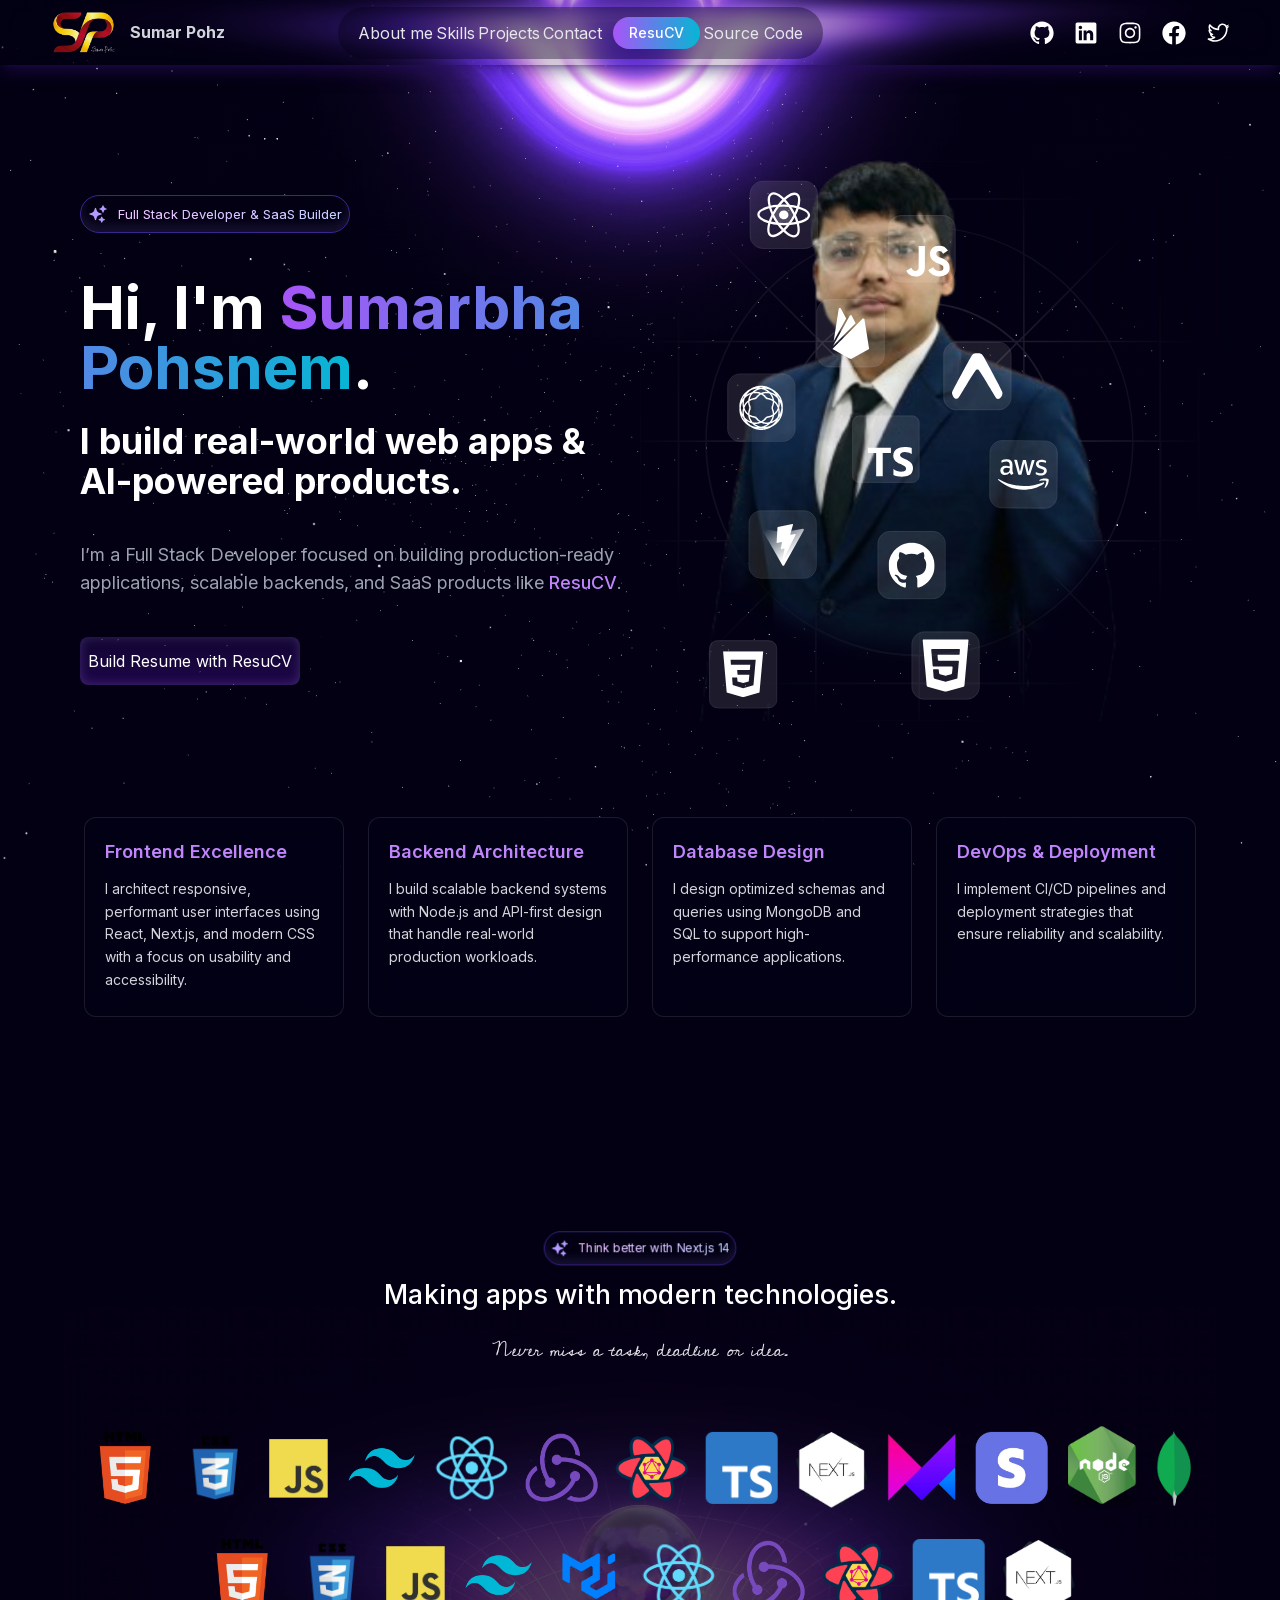
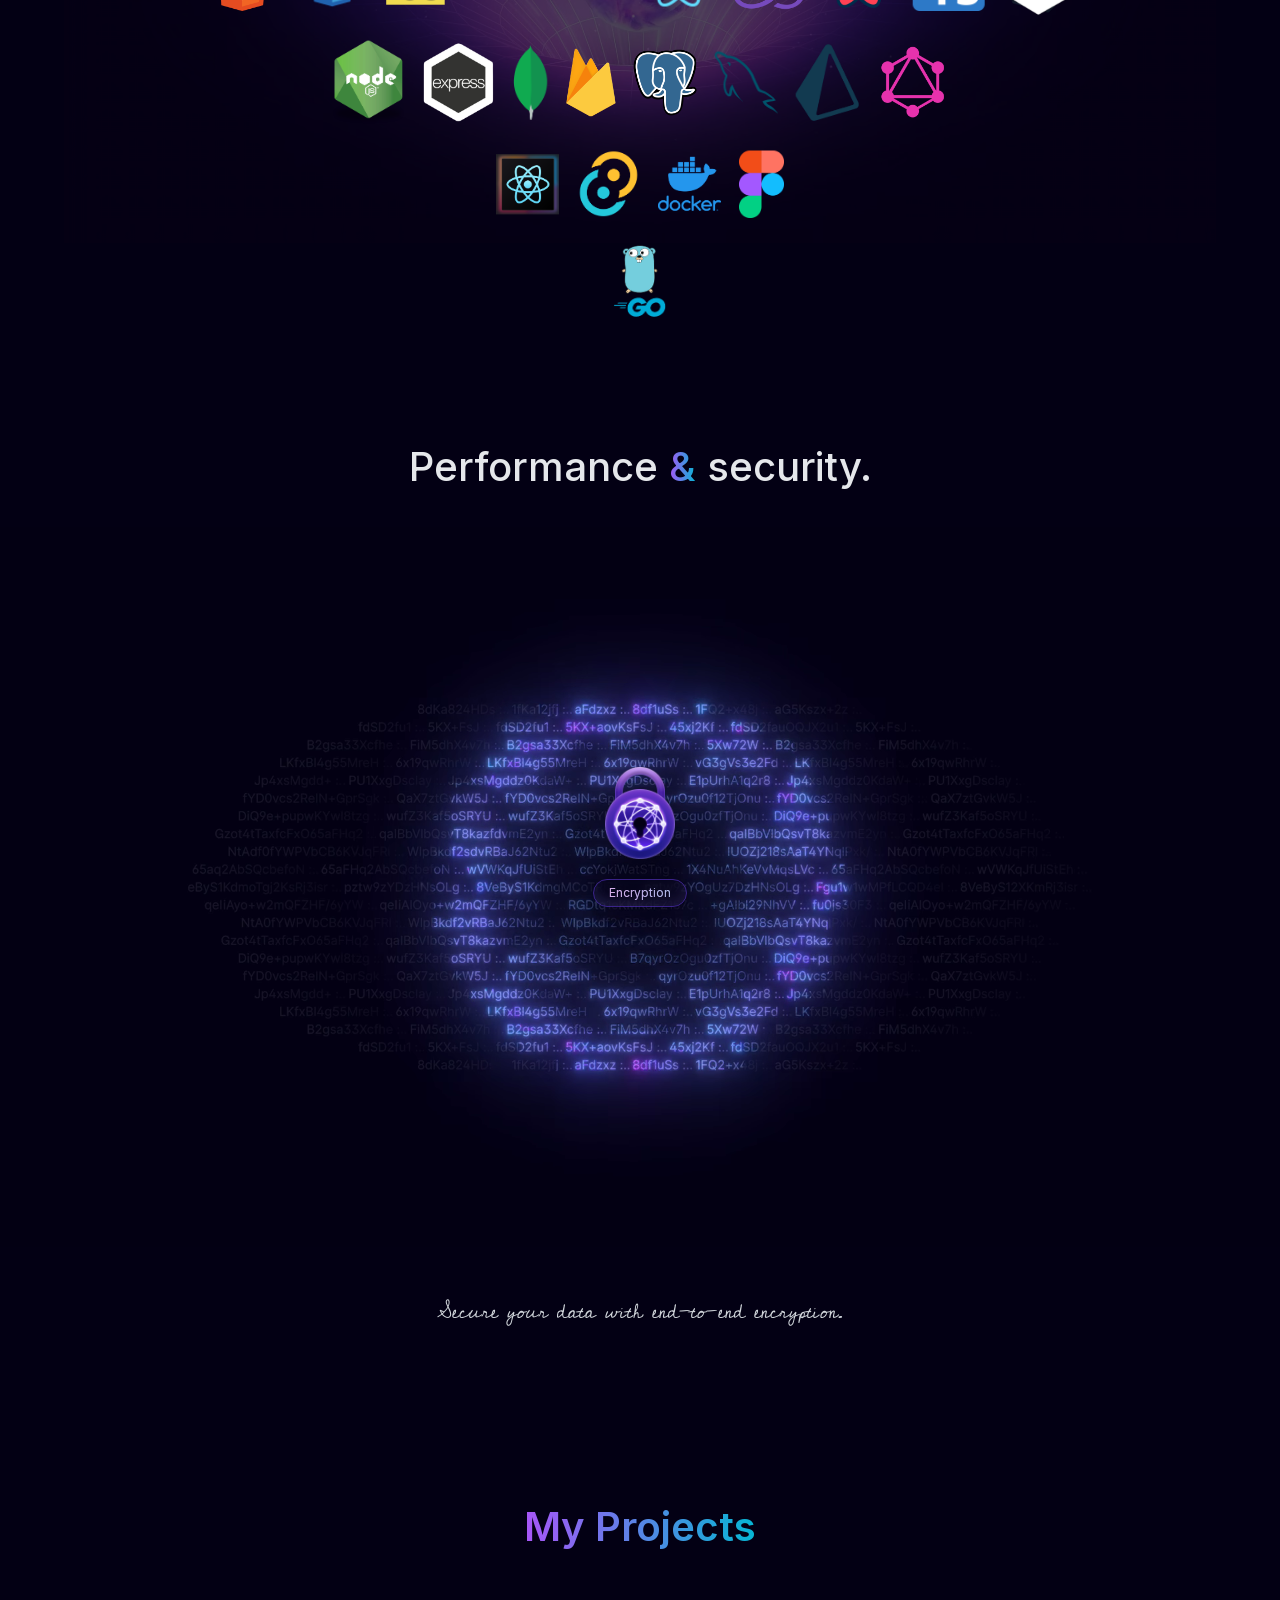
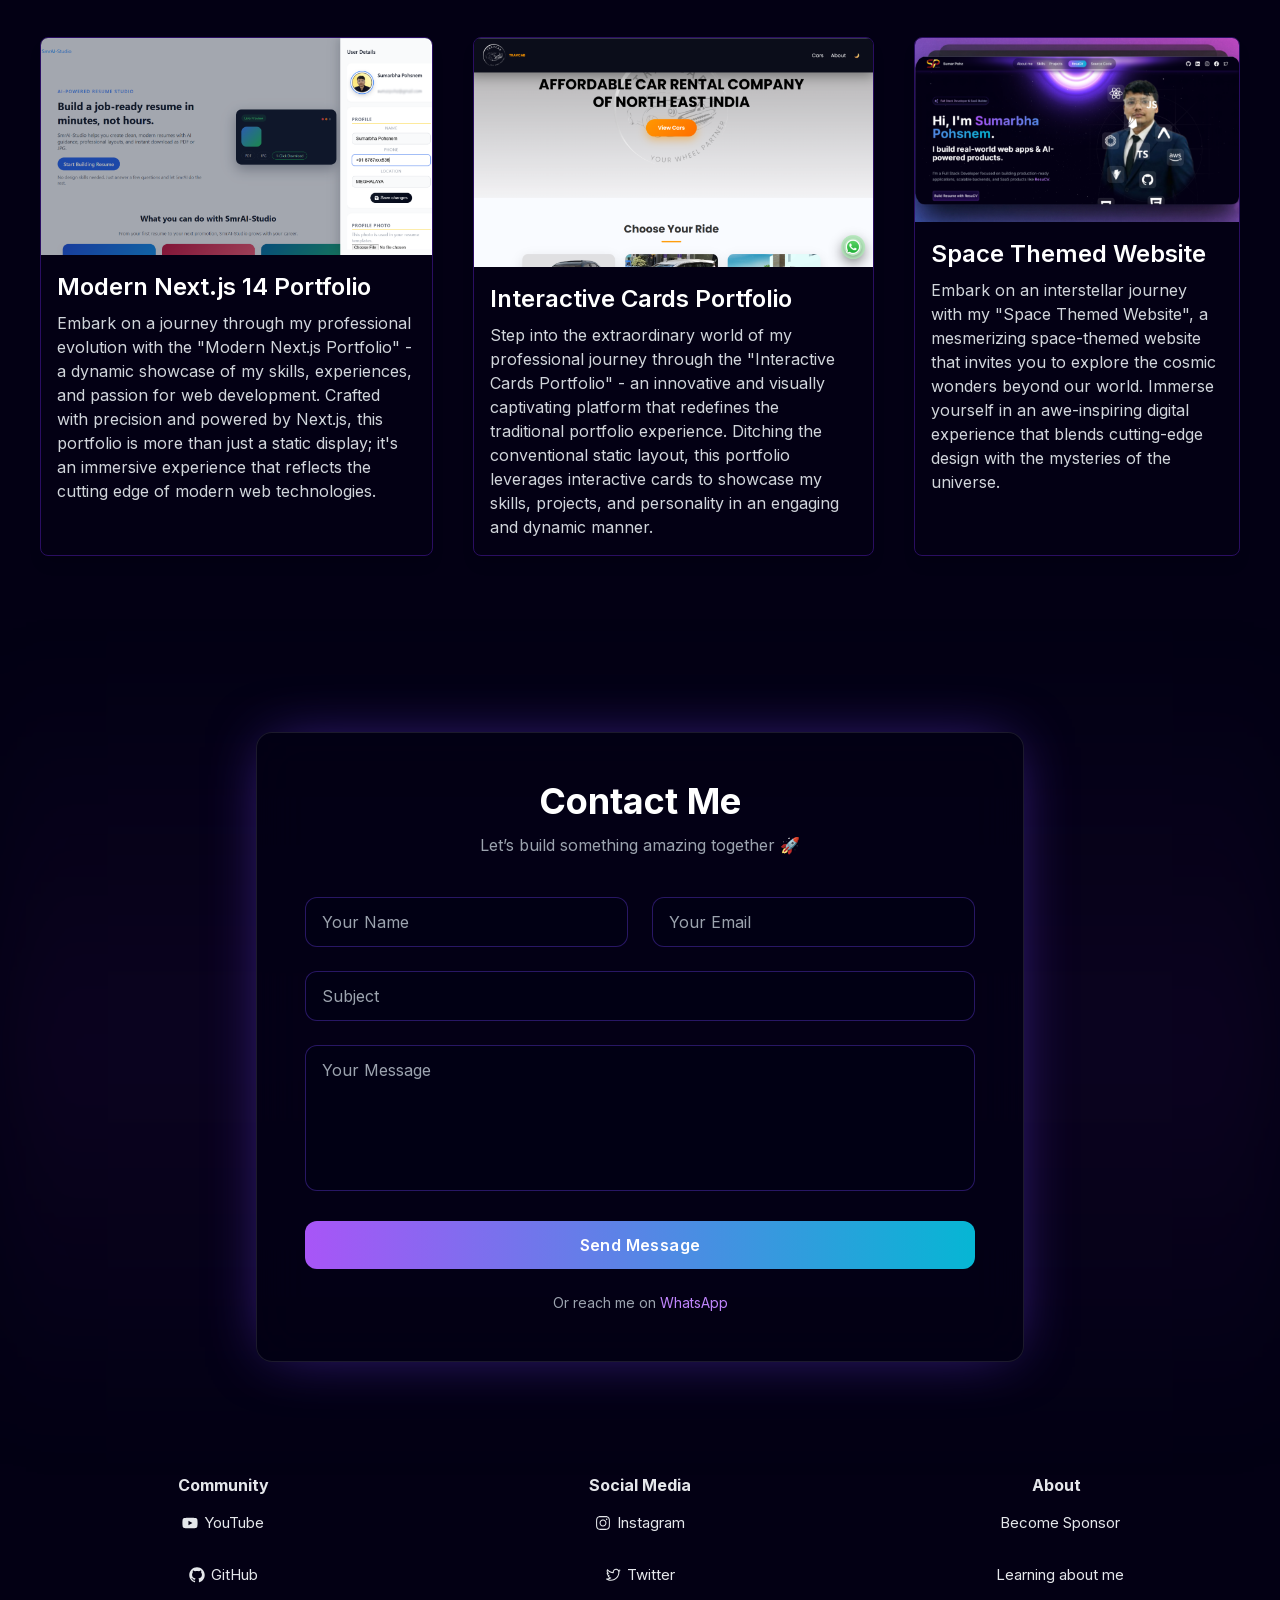
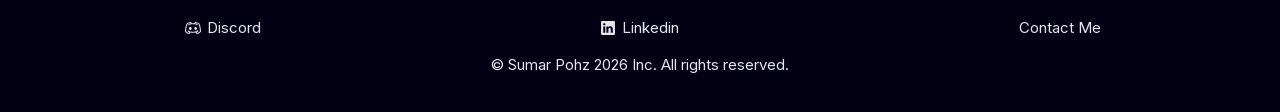
==== commit 1d27ac4a: "Fix mobile hero layout and improve responsive ordering" ====
--- a/index.html
+++ b/index.html
@@ -1 +1 @@
-<!DOCTYPE html><html lang="en"><head><meta charSet="utf-8"/><meta name="viewport" content="width=device-width, initial-scale=1"/><link rel="stylesheet" href="/_next/static/css/aa4be194d792f1c0.css" data-precedence="next"/><link rel="preload" as="script" fetchPriority="low" href="/_next/static/chunks/webpack-006d934021e358eb.js"/><script src="/_next/static/chunks/fd9d1056-dfd824bf4ff270b4.js" async=""></script><script src="/_next/static/chunks/117-b0c5cdce36d2f126.js" async=""></script><script src="/_next/static/chunks/main-app-1563bd0302a2d010.js" async=""></script><script src="/_next/static/chunks/233-0dceb0475849dddb.js" async=""></script><script src="/_next/static/chunks/122-f93b8e34a8cf0e2e.js" async=""></script><script src="/_next/static/chunks/app/page-1e3e811b102b8b42.js" async=""></script><script src="/_next/static/chunks/370b0802-85cd4c36057381bf.js" async=""></script><script src="/_next/static/chunks/8e1d74a4-3cfa631ad1ddc672.js" async=""></script><script src="/_next/static/chunks/app/layout-7d39fe34efa8dce7.js" async=""></script><meta name="theme-color" content="#030014"/><title>Sumar Pohz | Full Stack Developer &amp; SaaS Builder</title><meta name="description" content="Full Stack Developer building modern web apps, AI-powered tools, and scalable SaaS products like ResuCV."/><link rel="author" href="https://github.com/SumarPohz"/><meta name="author" content="Sumar Pohz"/><meta name="keywords" content="Sumar Pohz,Full Stack Developer,Web Developer,Node.js,Express,React,Next.js,JavaScript,TypeScript,MySQL,PostgreSQL,AI tools,SaaS,Resume Builder,ResuCV,SmrAI-Studio,Portfolio,Software Engineer"/><link rel="icon" href="/favicon.ico" type="image/x-icon" sizes="16x16"/><link rel="icon" href="/icon1.png?da42f9f729bc66bc" type="image/png" sizes="16x16"/><link rel="icon" href="/icon2.png?130c4474ae984900" type="image/png" sizes="32x32"/><link rel="apple-touch-icon" href="/apple-icon.png?70ac17915de15943" type="image/png" sizes="180x180"/><script src="/_next/static/chunks/polyfills-42372ed130431b0a.js" noModule=""></script></head><body class="bg-[#030014] overflow-y-scroll overflow-x-hidden __className_f367f3"><div class="w-full h-[65px] fixed top-0 shadow-lg shadow-[#2A0E61]/50 bg-[#03001427] backdrop-blur-md z-50 px-10"><div class="w-full h-full flex items-center justify-between m-auto px-[10px]"><a class="flex items-center" href="#about-me"><img alt="Logo" draggable="false" loading="lazy" width="70" height="70" decoding="async" data-nimg="1" class="cursor-pointer" style="color:transparent" src="/logo.png"/><div class="hidden md:flex md:selffont-bold ml-[10px] text-gray-300"><b>Sumar Pohz</b></div></a><div class="hidden md:flex w-[500px] h-full flex-row items-center justify-between md:mr-20"><div class="flex items-center justify-between w-full h-auto border-[rgba(112,66,248,0.38)] bg-[rgba(3,0,20,0.37)] mr-[15px] px-[20px] py-[10px] rounded-full text-gray-200"><a href="#about-me" class="cursor-pointer hover:text-[rgb(252,244,1)] transition text-center">About me</a><a href="#skills" class="cursor-pointer hover:text-[rgb(252,244,1)] transition text-center">Skills</a><a href="#projects" class="cursor-pointer hover:text-[rgb(252,244,1)] transition text-center">Projects</a><a target="_blank" class="ml-2 px-4 py-1.5 rounded-full bg-gradient-to-r from-purple-500 to-cyan-500 text-white text-sm font-medium hover:opacity-90 transition" href="https://smrai-studio.onrender.com/">ResuCV</a><a target="_blank" class="cursor-pointer hover:text-[rgb(252,248,4)] transition text-center" href="https://github.com/SumarPohz/space-portfolio-next">Source Code</a></div></div><div class="hidden md:flex flex-row gap-5"><a target="_blank" rel="noreferrer noopener" href="https://github.com/SumarPohz"><svg stroke="currentColor" fill="none" stroke-width="0" viewBox="0 0 15 15" class="h-6 w-6 text-white" height="1em" width="1em" xmlns="http://www.w3.org/2000/svg"><path fill-rule="evenodd" clip-rule="evenodd" d="M7.49933 0.25C3.49635 0.25 0.25 3.49593 0.25 7.50024C0.25 10.703 2.32715 13.4206 5.2081 14.3797C5.57084 14.446 5.70302 14.2222 5.70302 14.0299C5.70302 13.8576 5.69679 13.4019 5.69323 12.797C3.67661 13.235 3.25112 11.825 3.25112 11.825C2.92132 10.9874 2.44599 10.7644 2.44599 10.7644C1.78773 10.3149 2.49584 10.3238 2.49584 10.3238C3.22353 10.375 3.60629 11.0711 3.60629 11.0711C4.25298 12.1788 5.30335 11.8588 5.71638 11.6732C5.78225 11.205 5.96962 10.8854 6.17658 10.7043C4.56675 10.5209 2.87415 9.89918 2.87415 7.12104C2.87415 6.32925 3.15677 5.68257 3.62053 5.17563C3.54576 4.99226 3.29697 4.25521 3.69174 3.25691C3.69174 3.25691 4.30015 3.06196 5.68522 3.99973C6.26337 3.83906 6.8838 3.75895 7.50022 3.75583C8.1162 3.75895 8.73619 3.83906 9.31523 3.99973C10.6994 3.06196 11.3069 3.25691 11.3069 3.25691C11.7026 4.25521 11.4538 4.99226 11.3795 5.17563C11.8441 5.68257 12.1245 6.32925 12.1245 7.12104C12.1245 9.9063 10.4292 10.5192 8.81452 10.6985C9.07444 10.9224 9.30633 11.3648 9.30633 12.0413C9.30633 13.0102 9.29742 13.7922 9.29742 14.0299C9.29742 14.2239 9.42828 14.4496 9.79591 14.3788C12.6746 13.4179 14.75 10.7025 14.75 7.50024C14.75 3.49593 11.5036 0.25 7.49933 0.25Z" fill="currentColor"></path></svg></a><a target="_blank" rel="noreferrer noopener" href="https://www.linkedin.com/in/sumarpohz/"><svg stroke="currentColor" fill="none" stroke-width="0" viewBox="0 0 15 15" class="h-6 w-6 text-white" height="1em" width="1em" xmlns="http://www.w3.org/2000/svg"><path fill-rule="evenodd" clip-rule="evenodd" d="M2 1C1.44772 1 1 1.44772 1 2V13C1 13.5523 1.44772 14 2 14H13C13.5523 14 14 13.5523 14 13V2C14 1.44772 13.5523 1 13 1H2ZM3.05 6H4.95V12H3.05V6ZM5.075 4.005C5.075 4.59871 4.59371 5.08 4 5.08C3.4063 5.08 2.925 4.59871 2.925 4.005C2.925 3.41129 3.4063 2.93 4 2.93C4.59371 2.93 5.075 3.41129 5.075 4.005ZM12 8.35713C12 6.55208 10.8334 5.85033 9.67449 5.85033C9.29502 5.83163 8.91721 5.91119 8.57874 6.08107C8.32172 6.21007 8.05265 6.50523 7.84516 7.01853H7.79179V6.00044H6V12.0047H7.90616V8.8112C7.8786 8.48413 7.98327 8.06142 8.19741 7.80987C8.41156 7.55832 8.71789 7.49825 8.95015 7.46774H9.02258C9.62874 7.46774 10.0786 7.84301 10.0786 8.78868V12.0047H11.9847L12 8.35713Z" fill="currentColor"></path></svg></a><a target="_blank" rel="noreferrer noopener" href="https://instagram.com"><svg stroke="currentColor" fill="none" stroke-width="0" viewBox="0 0 15 15" class="h-6 w-6 text-white" height="1em" width="1em" xmlns="http://www.w3.org/2000/svg"><path fill-rule="evenodd" clip-rule="evenodd" d="M12.9091 12.909C13.2365 12.5817 13.4918 12.1895 13.6588 11.7577C13.8195 11.3443 13.9294 10.8718 13.961 10.1799C13.9926 9.48665 14.0001 9.26529 14.0001 7.50001C14.0001 5.73473 13.9926 5.51328 13.961 4.82008C13.9294 4.12821 13.8195 3.65573 13.6588 3.24228C13.4956 2.80857 13.2398 2.41567 12.9091 2.091C12.5844 1.76028 12.1915 1.50437 11.7578 1.34113C11.3443 1.18056 10.8718 1.0707 10.1799 1.03924C9.48675 1.00748 9.26537 1 7.50006 1C5.73476 1 5.51333 1.00748 4.82014 1.03912C4.12826 1.0707 3.65578 1.18056 3.24233 1.34125C2.80862 1.50447 2.41573 1.76032 2.09105 2.09098C1.76032 2.41563 1.5044 2.80852 1.34113 3.24225C1.18056 3.65573 1.0707 4.12821 1.03924 4.82008C1.00748 5.51328 1 5.73471 1 7.50001C1 9.26532 1.00748 9.48675 1.03924 10.1799C1.07083 10.8718 1.18069 11.3443 1.34138 11.7577C1.5046 12.1915 1.76045 12.5843 2.09111 12.909C2.41578 13.2397 2.80867 13.4955 3.24238 13.6587C3.65586 13.8194 4.12834 13.9293 4.82019 13.9609C5.51348 13.9925 5.73483 14 7.50012 14C9.2654 14 9.48685 13.9925 10.18 13.9609C10.8719 13.9293 11.3444 13.8194 11.7578 13.6587C12.1896 13.4917 12.5818 13.2364 12.9091 12.909ZM1.99949 6.73496C1.99974 6.94524 2.00005 7.19543 2.00005 7.50002C2.00005 7.80461 1.99974 8.0548 1.99949 8.26507C1.99849 9.08596 1.99824 9.29856 2.01963 9.7655C2.04625 10.3509 2.07823 10.7811 2.17588 11.1053C2.26976 11.417 2.37505 11.7342 2.7188 12.1171C3.06255 12.4999 3.39411 12.6733 3.81645 12.8007C4.23879 12.928 4.7696 12.9554 5.23052 12.9764C5.75332 13.0003 5.96052 13.0002 7.05714 12.9999L7.50006 12.9999C7.79304 12.9999 8.03569 13.0001 8.2409 13.0004C9.08195 13.0013 9.29425 13.0015 9.76575 12.9799C10.3512 12.9533 10.7814 12.9213 11.1056 12.8237C11.4173 12.7298 11.7345 12.6245 12.1173 12.2807C12.5001 11.937 12.6735 11.6054 12.8009 11.1831C12.9283 10.7607 12.9557 10.2299 12.9767 9.76902C13.0005 9.24689 13.0004 9.04027 13.0002 7.94749V7.94738L13.0001 7.50039L13.0001 7.05747C13.0004 5.96085 13.0005 5.75365 12.9766 5.23085C12.9556 4.76993 12.9282 4.23912 12.8009 3.81678C12.6735 3.39445 12.5001 3.06288 12.1173 2.71913C11.7345 2.37538 11.4172 2.27009 11.1056 2.17621C10.7813 2.07856 10.3511 2.04658 9.76571 2.01996C9.29421 1.99836 9.08194 1.99859 8.24092 1.99951H8.24092C8.0357 1.99974 7.79305 2.00001 7.50006 2.00001L7.05704 1.99993C5.96051 1.99964 5.75331 1.99958 5.23052 2.02343C4.7696 2.04446 4.23879 2.07183 3.81645 2.19921C3.39411 2.32659 3.06255 2.49999 2.7188 2.88281C2.37505 3.26562 2.26976 3.58286 2.17588 3.89453C2.07823 4.21874 2.04625 4.64894 2.01963 5.23437C1.99824 5.70131 1.99849 5.91401 1.99949 6.73496ZM7.49996 5.25015C6.25741 5.25015 5.25012 6.25744 5.25012 7.49999C5.25012 8.74254 6.25741 9.74983 7.49996 9.74983C8.74251 9.74983 9.7498 8.74254 9.7498 7.49999C9.7498 6.25744 8.74251 5.25015 7.49996 5.25015ZM4.25012 7.49999C4.25012 5.70515 5.70512 4.25015 7.49996 4.25015C9.2948 4.25015 10.7498 5.70515 10.7498 7.49999C10.7498 9.29483 9.2948 10.7498 7.49996 10.7498C5.70512 10.7498 4.25012 9.29483 4.25012 7.49999ZM10.9697 4.7803C11.3839 4.7803 11.7197 4.44452 11.7197 4.0303C11.7197 3.61609 11.3839 3.2803 10.9697 3.2803C10.5555 3.2803 10.2197 3.61609 10.2197 4.0303C10.2197 4.44452 10.5555 4.7803 10.9697 4.7803Z" fill="currentColor"></path></svg></a><a target="_blank" rel="noreferrer noopener" href="https://facebook.com"><svg stroke="currentColor" fill="currentColor" stroke-width="0" viewBox="0 0 512 512" class="h-6 w-6 text-white" height="1em" width="1em" xmlns="http://www.w3.org/2000/svg"><path d="M504 256C504 119 393 8 256 8S8 119 8 256c0 123.78 90.69 226.38 209.25 245V327.69h-63V256h63v-54.64c0-62.15 37-96.48 93.67-96.48 27.14 0 55.52 4.84 55.52 4.84v61h-31.28c-30.8 0-40.41 19.12-40.41 38.73V256h68.78l-11 71.69h-57.78V501C413.31 482.38 504 379.78 504 256z"></path></svg></a><a target="_blank" rel="noreferrer noopener" href="https://twitter.com"><svg stroke="currentColor" fill="none" stroke-width="0" viewBox="0 0 15 15" class="h-6 w-6 text-white" height="1em" width="1em" xmlns="http://www.w3.org/2000/svg"><path fill-rule="evenodd" clip-rule="evenodd" d="M7.23336 4.69629C7.23336 2.96884 8.63335 1.56857 10.36 1.56857C11.3736 1.56857 12.183 2.04804 12.7254 2.74385C13.3079 2.62467 13.8557 2.40913 14.3513 2.11508C14.1559 2.72598 13.7424 3.2396 13.2033 3.56463C13.2038 3.56568 13.2042 3.56674 13.2047 3.56779C13.7334 3.50361 14.2364 3.36302 14.7048 3.15546L14.7037 3.15715C14.3667 3.66183 13.9431 4.10736 13.4561 4.47034C13.4823 4.64672 13.4956 4.82427 13.4956 5.00079C13.4956 8.6871 10.6873 12.9746 5.52122 12.9746C3.93906 12.9746 2.46544 12.511 1.22505 11.7152C0.992632 11.5661 0.925108 11.2568 1.07423 11.0244C1.0874 11.0038 1.10183 10.9846 1.11734 10.9666C1.20582 10.8202 1.37438 10.7309 1.5554 10.7522C2.47066 10.8601 3.38568 10.7485 4.19219 10.3962C3.39226 10.0434 2.77129 9.35975 2.50204 8.51974C2.45359 8.3686 2.48835 8.20311 2.59351 8.08422C2.59716 8.0801 2.60087 8.07606 2.60464 8.0721C1.96391 7.50819 1.55973 6.68208 1.55973 5.76143V5.72759C1.55973 5.56814 1.64411 5.42059 1.78155 5.33974C1.82671 5.31317 1.87537 5.29511 1.92532 5.28558C1.70549 4.86154 1.58116 4.37984 1.58116 3.86958C1.58116 3.40165 1.58384 2.81192 1.91332 2.28081C1.98718 2.16175 2.10758 2.08915 2.2364 2.07195C2.42588 2.01237 2.64087 2.06969 2.77406 2.23302C3.86536 3.57126 5.44066 4.49583 7.23366 4.73961L7.23336 4.69629ZM5.52122 11.9746C4.73387 11.9746 3.97781 11.8435 3.27248 11.6023C4.13012 11.4538 4.95307 11.1159 5.66218 10.5602C5.81211 10.4427 5.87182 10.2435 5.81126 10.0629C5.7507 9.88234 5.583 9.75943 5.39255 9.75607C4.68968 9.74366 4.06712 9.39716 3.67793 8.86845C3.86828 8.85306 4.05428 8.82039 4.23445 8.77167C4.43603 8.71716 4.57363 8.53114 4.56674 8.32243C4.55985 8.11372 4.41029 7.93718 4.20555 7.89607C3.42694 7.73977 2.79883 7.16764 2.56169 6.42174C2.76255 6.47025 2.97102 6.4991 3.18482 6.5061C3.38563 6.51267 3.56646 6.38533 3.62795 6.19405C3.68943 6.00277 3.61666 5.79391 3.44963 5.68224C2.86523 5.29155 2.48116 4.62464 2.48116 3.86958C2.48116 3.70213 2.48352 3.55268 2.49355 3.41719C3.85115 4.79913 5.70873 5.68931 7.77588 5.79338C7.93225 5.80126 8.08328 5.73543 8.18395 5.61553C8.28463 5.49562 8.32332 5.33548 8.28851 5.18284C8.25255 5.02517 8.23336 4.86284 8.23336 4.69629C8.23336 3.52085 9.18591 2.56857 10.36 2.56857C11.5943 2.56857 12.4956 3.71208 12.4956 5.00079C12.4956 8.25709 10.0202 11.9746 5.52122 11.9746Z" fill="currentColor"></path></svg></a></div><button class="md:hidden text-white focus:outline-none text-4xl">☰</button></div></div><main class="h-full w-full"><div class="flex flex-col gap-20"><div class="relative flex flex-col h-full w-full overflow-hidden"><!--$!--><template data-dgst="BAILOUT_TO_CLIENT_SIDE_RENDERING"></template><!--/$--><video autoPlay="" muted="" loop="" playsInline="" class="rotate-180 absolute top-[-340px] left-0 w-full h-full object-cover -z-20"><source src="/videos/blackhole.webm" type="video/webm"/></video><div class="flex flex-row items-center justify-center px-20 mt-40 w-full z-[20]"><div class="h-full w-full flex flex-col gap-5 justify-center m-auto text-start"><div class="Welcome-box py-[8px] px-[7px] border border-[#7042f88b] opacity-[0.9]" style="opacity:0;transform:translateY(-100px) translateZ(0)"><svg xmlns="http://www.w3.org/2000/svg" viewBox="0 0 24 24" fill="currentColor" aria-hidden="true" data-slot="icon" class="text-[#b49bff] mr-[10px] h-5 w-5"><path fill-rule="evenodd" d="M9 4.5a.75.75 0 0 1 .721.544l.813 2.846a3.75 3.75 0 0 0 2.576 2.576l2.846.813a.75.75 0 0 1 0 1.442l-2.846.813a3.75 3.75 0 0 0-2.576 2.576l-.813 2.846a.75.75 0 0 1-1.442 0l-.813-2.846a3.75 3.75 0 0 0-2.576-2.576l-2.846-.813a.75.75 0 0 1 0-1.442l2.846-.813A3.75 3.75 0 0 0 7.466 7.89l.813-2.846A.75.75 0 0 1 9 4.5ZM18 1.5a.75.75 0 0 1 .728.568l.258 1.036c.236.94.97 1.674 1.91 1.91l1.036.258a.75.75 0 0 1 0 1.456l-1.036.258c-.94.236-1.674.97-1.91 1.91l-.258 1.036a.75.75 0 0 1-1.456 0l-.258-1.036a2.625 2.625 0 0 0-1.91-1.91l-1.036-.258a.75.75 0 0 1 0-1.456l1.036-.258a2.625 2.625 0 0 0 1.91-1.91l.258-1.036A.75.75 0 0 1 18 1.5ZM16.5 15a.75.75 0 0 1 .712.513l.394 1.183c.15.447.5.799.948.948l1.183.395a.75.75 0 0 1 0 1.422l-1.183.395c-.447.15-.799.5-.948.948l-.395 1.183a.75.75 0 0 1-1.422 0l-.395-1.183a1.5 1.5 0 0 0-.948-.948l-1.183-.395a.75.75 0 0 1 0-1.422l1.183-.395c.447-.15.799-.5.948-.948l.395-1.183A.75.75 0 0 1 16.5 15Z" clip-rule="evenodd"></path></svg><h1 class="Welcome-text text-[13px]">Full Stack Developer &amp; SaaS Builder</h1></div><div class="flex flex-col gap-6 mt-6 text-6xl font-bold text-white max-w-[600px]" style="opacity:0;transform:translateX(-100px) translateZ(0)"><span>Hi, I&#x27;m<!-- --> <span class="text-transparent bg-clip-text bg-gradient-to-r from-purple-500 to-cyan-500">Sumarbha Pohsnem</span>.</span><span class="text-4xl">I build real-world web apps &amp; AI-powered products.</span></div><p class="text-lg text-gray-400 my-5 max-w-[600px]" style="opacity:0;transform:translateX(-100px) translateZ(0)">I’m a Full Stack Developer focused on building production-ready applications, scalable backends, and SaaS products like<!-- --> <span class="text-purple-400 font-medium">ResuCV</span>.</p><a href="https://smrai-studio.onrender.com/" target="_blank" class="py-3 button-primary text-center text-white cursor-pointer rounded-lg max-w-[220px]" style="opacity:0;transform:translateX(-100px) translateZ(0)">Build Resume with ResuCV</a></div><div class="w-full h-full flex justify-center items-center" style="opacity:0;transform:translateX(100px) translateZ(0)"><img alt="Developer illustration" draggable="false" loading="lazy" width="650" height="650" decoding="async" data-nimg="1" class="select-none" style="color:transparent" src="/hero-bg.svg"/></div></div></div><section id="skills" style="transform:scale(0.9)" class="flex flex-col items-center justify-center gap-3 h-full relative overflow-hidden py-20"><div class="w-full h-auto flex flex-col items-center justify-center"><div class="Welcome-box py-[8px] px-[7px] border border-[#7042f88b] opacity-[0.9]]"><svg xmlns="http://www.w3.org/2000/svg" viewBox="0 0 24 24" fill="currentColor" aria-hidden="true" data-slot="icon" class="text-[#b49bff] mr-[10px] h-5 w-5"><path fill-rule="evenodd" d="M9 4.5a.75.75 0 0 1 .721.544l.813 2.846a3.75 3.75 0 0 0 2.576 2.576l2.846.813a.75.75 0 0 1 0 1.442l-2.846.813a3.75 3.75 0 0 0-2.576 2.576l-.813 2.846a.75.75 0 0 1-1.442 0l-.813-2.846a3.75 3.75 0 0 0-2.576-2.576l-2.846-.813a.75.75 0 0 1 0-1.442l2.846-.813A3.75 3.75 0 0 0 7.466 7.89l.813-2.846A.75.75 0 0 1 9 4.5ZM18 1.5a.75.75 0 0 1 .728.568l.258 1.036c.236.94.97 1.674 1.91 1.91l1.036.258a.75.75 0 0 1 0 1.456l-1.036.258c-.94.236-1.674.97-1.91 1.91l-.258 1.036a.75.75 0 0 1-1.456 0l-.258-1.036a2.625 2.625 0 0 0-1.91-1.91l-1.036-.258a.75.75 0 0 1 0-1.456l1.036-.258a2.625 2.625 0 0 0 1.91-1.91l.258-1.036A.75.75 0 0 1 18 1.5ZM16.5 15a.75.75 0 0 1 .712.513l.394 1.183c.15.447.5.799.948.948l1.183.395a.75.75 0 0 1 0 1.422l-1.183.395c-.447.15-.799.5-.948.948l-.395 1.183a.75.75 0 0 1-1.422 0l-.395-1.183a1.5 1.5 0 0 0-.948-.948l-1.183-.395a.75.75 0 0 1 0-1.422l1.183-.395c.447-.15.799-.5.948-.948l.395-1.183A.75.75 0 0 1 16.5 15Z" clip-rule="evenodd"></path></svg><h1 class="Welcome-text text-[13px]">Think better with Next.js 14</h1></div><div class="text-[30px] text-white font-medium mt-[10px] text-center mb-[15px]">Making apps with modern technologies.</div><div class="cursive text-[20px] text-gray-200 mb-10 mt-[10px] text-center">Never miss a task, deadline or idea.</div></div><div class="flex flex-row justify-around flex-wrap mt-4 gap-5 items-center"><div style="opacity:0"><img alt="HTML" loading="lazy" width="80" height="80" decoding="async" data-nimg="1" style="color:transparent" src="/skills/html.png"/></div><div style="opacity:0"><img alt="CSS" loading="lazy" width="80" height="80" decoding="async" data-nimg="1" style="color:transparent" src="/skills/css.png"/></div><div style="opacity:0"><img alt="JavaScript" loading="lazy" width="65" height="65" decoding="async" data-nimg="1" style="color:transparent" src="/skills/js.png"/></div><div style="opacity:0"><img alt="Tailwind CSS" loading="lazy" width="80" height="80" decoding="async" data-nimg="1" style="color:transparent" src="/skills/tailwind.png"/></div><div style="opacity:0"><img alt="React" loading="lazy" width="80" height="80" decoding="async" data-nimg="1" style="color:transparent" src="/skills/react.png"/></div><div style="opacity:0"><img alt="Redux" loading="lazy" width="80" height="80" decoding="async" data-nimg="1" style="color:transparent" src="/skills/redux.png"/></div><div style="opacity:0"><img alt="React Query" loading="lazy" width="80" height="80" decoding="async" data-nimg="1" style="color:transparent" src="/skills/reactquery.png"/></div><div style="opacity:0"><img alt="TypeScript" loading="lazy" width="80" height="80" decoding="async" data-nimg="1" style="color:transparent" src="/skills/ts.png"/></div><div style="opacity:0"><img alt="Next.js 14" loading="lazy" width="80" height="80" decoding="async" data-nimg="1" style="color:transparent" src="/skills/next.png"/></div><div style="opacity:0"><img alt="Framer Motion" loading="lazy" width="80" height="80" decoding="async" data-nimg="1" style="color:transparent" src="/skills/framer.png"/></div><div style="opacity:0"><img alt="Stripe" loading="lazy" width="80" height="80" decoding="async" data-nimg="1" style="color:transparent" src="/skills/stripe.png"/></div><div style="opacity:0"><img alt="Node.js" loading="lazy" width="80" height="80" decoding="async" data-nimg="1" style="color:transparent" src="/skills/node.png"/></div><div style="opacity:0"><img alt="MongoDB" loading="lazy" width="40" height="40" decoding="async" data-nimg="1" style="color:transparent" src="/skills/mongodb.png"/></div></div><div class="flex flex-row justify-around flex-wrap mt-4 gap-5 items-center"><div style="opacity:0"><img alt="HTML" loading="lazy" width="80" height="80" decoding="async" data-nimg="1" style="color:transparent" src="/skills/html.png"/></div><div style="opacity:0"><img alt="CSS" loading="lazy" width="80" height="80" decoding="async" data-nimg="1" style="color:transparent" src="/skills/css.png"/></div><div style="opacity:0"><img alt="JavaScript" loading="lazy" width="65" height="65" decoding="async" data-nimg="1" style="color:transparent" src="/skills/js.png"/></div><div style="opacity:0"><img alt="Tailwind CSS" loading="lazy" width="80" height="80" decoding="async" data-nimg="1" style="color:transparent" src="/skills/tailwind.png"/></div><div style="opacity:0"><img alt="Material UI" loading="lazy" width="80" height="80" decoding="async" data-nimg="1" style="color:transparent" src="/skills/mui.png"/></div><div style="opacity:0"><img alt="React" loading="lazy" width="80" height="80" decoding="async" data-nimg="1" style="color:transparent" src="/skills/react.png"/></div><div style="opacity:0"><img alt="Redux" loading="lazy" width="80" height="80" decoding="async" data-nimg="1" style="color:transparent" src="/skills/redux.png"/></div><div style="opacity:0"><img alt="React Query" loading="lazy" width="80" height="80" decoding="async" data-nimg="1" style="color:transparent" src="/skills/reactquery.png"/></div><div style="opacity:0"><img alt="TypeScript" loading="lazy" width="80" height="80" decoding="async" data-nimg="1" style="color:transparent" src="/skills/ts.png"/></div><div style="opacity:0"><img alt="Next.js 14" loading="lazy" width="80" height="80" decoding="async" data-nimg="1" style="color:transparent" src="/skills/next.png"/></div></div><div class="flex flex-row justify-around flex-wrap mt-4 gap-5 items-center"><div style="opacity:0"><img alt="Node.js" loading="lazy" width="80" height="80" decoding="async" data-nimg="1" style="color:transparent" src="/skills/node.png"/></div><div style="opacity:0"><img alt="Express.js" loading="lazy" width="80" height="80" decoding="async" data-nimg="1" style="color:transparent" src="/skills/express.png"/></div><div style="opacity:0"><img alt="MongoDB" loading="lazy" width="40" height="40" decoding="async" data-nimg="1" style="color:transparent" src="/skills/mongodb.png"/></div><div style="opacity:0"><img alt="Firebase" loading="lazy" width="55" height="55" decoding="async" data-nimg="1" style="color:transparent" src="/skills/firebase.png"/></div><div style="opacity:0"><img alt="PostgreSQL" loading="lazy" width="70" height="70" decoding="async" data-nimg="1" style="color:transparent" src="/skills/postgresql.png"/></div><div style="opacity:0"><img alt="MySQL" loading="lazy" width="70" height="70" decoding="async" data-nimg="1" style="color:transparent" src="/skills/mysql.png"/></div><div style="opacity:0"><img alt="Prisma" loading="lazy" width="70" height="70" decoding="async" data-nimg="1" style="color:transparent" src="/skills/prisma.png"/></div><div style="opacity:0"><img alt="Graphql" loading="lazy" width="80" height="80" decoding="async" data-nimg="1" style="color:transparent" src="/skills/graphql.png"/></div></div><div class="flex flex-row justify-around flex-wrap mt-4 gap-5 items-center"><div style="opacity:0"><img alt="React Native" loading="lazy" width="70" height="70" decoding="async" data-nimg="1" style="color:transparent" src="/skills/reactnative.png"/></div><div style="opacity:0"><img alt="Tauri" loading="lazy" width="70" height="70" decoding="async" data-nimg="1" style="color:transparent" src="/skills/tauri.png"/></div><div style="opacity:0"><img alt="Docker" loading="lazy" width="70" height="70" decoding="async" data-nimg="1" style="color:transparent" src="/skills/docker.png"/></div><div style="opacity:0"><img alt="Figma" loading="lazy" width="50" height="50" decoding="async" data-nimg="1" style="color:transparent" src="/skills/figma.png"/></div></div><div class="flex flex-row justify-around flex-wrap mt-4 gap-5 items-center"><div style="opacity:0"><img alt="Go" loading="lazy" width="60" height="60" decoding="async" data-nimg="1" style="color:transparent" src="/skills/go.png"/></div></div><div class="w-full h-full absolute"><div class="w-full h-full z-[-10] opacity-30 absolute flex items-center justify-center bg-cover"><video class="w-full h-auto" preload="false" playsInline="" loop="" muted="" autoPlay=""><source src="/videos/skills-bg.webm" type="video/webm"/></video></div></div></section><div class="flex flex-row relative items-center justify-center min-h-screen w-full h-full -z-20"><div class="absolute w-auto h-auto top-0 z-[5]"><div class="text-[40px] font-medium text-center text-gray-200">Performance<!-- --> <span class="text-transparent bg-clip-text bg-gradient-to-r from-purple-500 to-cyan-500">&amp;</span> <!-- -->security.</div></div><div class="flex flex-col items-center justify-center translate-y-[-50px] absolute z-[20] w-auto h-auto"><div class="flex flex-col items-center group cursor-pointer w-auto h-auto"><img alt="Lock top" loading="lazy" width="50" height="50" decoding="async" data-nimg="1" class="translate-y-5 transition-all duration-200 group-hover:translate-y-11" style="color:transparent" src="/lock-top.png"/><img alt="Lock main" loading="lazy" width="70" height="70" decoding="async" data-nimg="1" class="z-10" style="color:transparent" src="/lock-main.png"/></div><div class="Welcome-box px-[15px] py-[4px] z-[20] border my-[20px] border-[#7042F88B] opacity-[0.9]"><h1 class="Welcome-text text-[12px]">Encryption</h1></div></div><div class="absolute z-[20] bottom-[10px] px-[5px]"><div class="cursive text-[20px] font-medium text-center text-gray-300">Secure your data with end-to-end encryption.</div></div><div class="w-full flex items-start justify-center absolute"><video loop="" muted="" autoPlay="" playsInline="" preload="false" class="w-full h-auto"><source src="/videos/encryption-bg.webm" type="video/webm"/></video></div></div><section id="projects" class="flex flex-col items-center justify-center py-20"><h1 class="text-[40px] font-semibold text-transparent bg-clip-text bg-gradient-to-r from-purple-500 to-cyan-500 py-20">My Projects</h1><div class="h-full w-full flex flex-col md:flex-row gap-10 px-10"><a target="_blank" rel="noreferrer noopener" class="relative overflow-hidden rounded-lg shadow-lg border border-[#2A0E61]" href="https://example.com"><img alt="Modern Next.js 14 Portfolio" loading="lazy" width="1000" height="1000" decoding="async" data-nimg="1" class="w-full object-contain" style="color:transparent" src="/projects/project-1.png"/><div class="relative p-4"><h1 class="text-2xl font-semibold text-white">Modern Next.js 14 Portfolio</h1><p class="mt-2 text-gray-300">Embark on a journey through my professional evolution with the &quot;Modern Next.js Portfolio&quot; - a dynamic showcase of my skills, experiences, and passion for web development. Crafted with precision and powered by Next.js, this portfolio is more than just a static display; it&#x27;s an immersive experience that reflects the cutting edge of modern web technologies.</p></div></a><a target="_blank" rel="noreferrer noopener" class="relative overflow-hidden rounded-lg shadow-lg border border-[#2A0E61]" href="https://example.com"><img alt="Interactive Cards Portfolio" loading="lazy" width="1000" height="1000" decoding="async" data-nimg="1" class="w-full object-contain" style="color:transparent" src="/projects/project-2.png"/><div class="relative p-4"><h1 class="text-2xl font-semibold text-white">Interactive Cards Portfolio</h1><p class="mt-2 text-gray-300">Step into the extraordinary world of my professional journey through the &quot;Interactive Cards Portfolio&quot; - an innovative and visually captivating platform that redefines the traditional portfolio experience. Ditching the conventional static layout, this portfolio leverages interactive cards to showcase my skills, projects, and personality in an engaging and dynamic manner.</p></div></a><a target="_blank" rel="noreferrer noopener" class="relative overflow-hidden rounded-lg shadow-lg border border-[#2A0E61]" href="https://example.com"><img alt="Space Themed Website" loading="lazy" width="1000" height="1000" decoding="async" data-nimg="1" class="w-full object-contain" style="color:transparent" src="/projects/project-3.png"/><div class="relative p-4"><h1 class="text-2xl font-semibold text-white">Space Themed Website</h1><p class="mt-2 text-gray-300">Embark on an interstellar journey with my &quot;Space Themed Website&quot;, a mesmerizing space-themed website that invites you to explore the cosmic wonders beyond our world. Immerse yourself in an awe-inspiring digital experience that blends cutting-edge design with the mysteries of the universe.</p></div></a></div></section></div></main><div class="w-full h-full bg-transparent text-gray-200 shadow-lg p-[15px]"><div class="w-full flex flex-col items-center justify-center m-auto"><div class="w-full h-full flex flex-row items-center justify-around flex-wrap"><div class="min-w-[200px] h-auto flex flex-col items-center justify-start"><h3 class="font-bold text-[16px]">Community</h3><a target="_blank" rel="noreferrer noopener" class="flex flex-row items-center my-[15px]" href="https://www.youtube.com/@sumarpohz"><svg stroke="currentColor" fill="currentColor" stroke-width="0" viewBox="0 0 576 512" height="1em" width="1em" xmlns="http://www.w3.org/2000/svg"><path d="M549.655 124.083c-6.281-23.65-24.787-42.276-48.284-48.597C458.781 64 288 64 288 64S117.22 64 74.629 75.486c-23.497 6.322-42.003 24.947-48.284 48.597-11.412 42.867-11.412 132.305-11.412 132.305s0 89.438 11.412 132.305c6.281 23.65 24.787 41.5 48.284 47.821C117.22 448 288 448 288 448s170.78 0 213.371-11.486c23.497-6.321 42.003-24.171 48.284-47.821 11.412-42.867 11.412-132.305 11.412-132.305s0-89.438-11.412-132.305zm-317.51 213.508V175.185l142.739 81.205-142.739 81.201z"></path></svg><span class="text-[15px] ml-[6px]">YouTube</span></a><a target="_blank" rel="noreferrer noopener" class="flex flex-row items-center my-[15px]" href="https://github.com/SumarPohz"><svg stroke="currentColor" fill="none" stroke-width="0" viewBox="0 0 15 15" height="1em" width="1em" xmlns="http://www.w3.org/2000/svg"><path fill-rule="evenodd" clip-rule="evenodd" d="M7.49933 0.25C3.49635 0.25 0.25 3.49593 0.25 7.50024C0.25 10.703 2.32715 13.4206 5.2081 14.3797C5.57084 14.446 5.70302 14.2222 5.70302 14.0299C5.70302 13.8576 5.69679 13.4019 5.69323 12.797C3.67661 13.235 3.25112 11.825 3.25112 11.825C2.92132 10.9874 2.44599 10.7644 2.44599 10.7644C1.78773 10.3149 2.49584 10.3238 2.49584 10.3238C3.22353 10.375 3.60629 11.0711 3.60629 11.0711C4.25298 12.1788 5.30335 11.8588 5.71638 11.6732C5.78225 11.205 5.96962 10.8854 6.17658 10.7043C4.56675 10.5209 2.87415 9.89918 2.87415 7.12104C2.87415 6.32925 3.15677 5.68257 3.62053 5.17563C3.54576 4.99226 3.29697 4.25521 3.69174 3.25691C3.69174 3.25691 4.30015 3.06196 5.68522 3.99973C6.26337 3.83906 6.8838 3.75895 7.50022 3.75583C8.1162 3.75895 8.73619 3.83906 9.31523 3.99973C10.6994 3.06196 11.3069 3.25691 11.3069 3.25691C11.7026 4.25521 11.4538 4.99226 11.3795 5.17563C11.8441 5.68257 12.1245 6.32925 12.1245 7.12104C12.1245 9.9063 10.4292 10.5192 8.81452 10.6985C9.07444 10.9224 9.30633 11.3648 9.30633 12.0413C9.30633 13.0102 9.29742 13.7922 9.29742 14.0299C9.29742 14.2239 9.42828 14.4496 9.79591 14.3788C12.6746 13.4179 14.75 10.7025 14.75 7.50024C14.75 3.49593 11.5036 0.25 7.49933 0.25Z" fill="currentColor"></path></svg><span class="text-[15px] ml-[6px]">GitHub</span></a><a target="_blank" rel="noreferrer noopener" class="flex flex-row items-center my-[15px]" href="https://discord.com"><svg stroke="currentColor" fill="none" stroke-width="0" viewBox="0 0 15 15" height="1em" width="1em" xmlns="http://www.w3.org/2000/svg"><path fill-rule="evenodd" clip-rule="evenodd" d="M5.07451 1.82584C5.03267 1.81926 4.99014 1.81825 4.94803 1.82284C4.10683 1.91446 2.82673 2.36828 2.07115 2.77808C2.02106 2.80525 1.97621 2.84112 1.93869 2.88402C1.62502 3.24266 1.34046 3.82836 1.11706 4.38186C0.887447 4.95076 0.697293 5.55032 0.588937 5.98354C0.236232 7.39369 0.042502 9.08728 0.0174948 10.6925C0.0162429 10.7729 0.0351883 10.8523 0.0725931 10.9234C0.373679 11.496 1.02015 12.027 1.66809 12.4152C2.32332 12.8078 3.08732 13.1182 3.70385 13.1778C3.85335 13.1922 4.00098 13.1358 4.10282 13.0255C4.2572 12.8581 4.5193 12.4676 4.71745 12.1643C4.80739 12.0267 4.89157 11.8953 4.95845 11.7901C5.62023 11.9106 6.45043 11.9801 7.50002 11.9801C8.54844 11.9801 9.37796 11.9107 10.0394 11.7905C10.1062 11.8957 10.1903 12.0269 10.2801 12.1643C10.4783 12.4676 10.7404 12.8581 10.8947 13.0255C10.9966 13.1358 11.1442 13.1922 11.2937 13.1778C11.9102 13.1182 12.6742 12.8078 13.3295 12.4152C13.9774 12.027 14.6239 11.496 14.925 10.9234C14.9624 10.8523 14.9813 10.7729 14.9801 10.6925C14.9551 9.08728 14.7613 7.39369 14.4086 5.98354C14.3003 5.55032 14.1101 4.95076 13.8805 4.38186C13.6571 3.82836 13.3725 3.24266 13.0589 2.88402C13.0214 2.84112 12.9765 2.80525 12.9264 2.77808C12.1708 2.36828 10.8907 1.91446 10.0495 1.82284C10.0074 1.81825 9.96489 1.81926 9.92305 1.82584C9.71676 1.85825 9.5391 1.96458 9.40809 2.06355C9.26977 2.16804 9.1413 2.29668 9.0304 2.42682C8.86968 2.61544 8.71437 2.84488 8.61428 3.06225C8.27237 3.03501 7.90138 3.02 7.5 3.02C7.0977 3.02 6.72593 3.03508 6.38337 3.06244C6.28328 2.84501 6.12792 2.61549 5.96716 2.42682C5.85626 2.29668 5.72778 2.16804 5.58947 2.06355C5.45846 1.96458 5.2808 1.85825 5.07451 1.82584ZM11.0181 11.5382C11.0395 11.5713 11.0615 11.6051 11.0838 11.6392C11.2169 11.843 11.3487 12.0385 11.4508 12.1809C11.8475 12.0916 12.352 11.8818 12.8361 11.5917C13.3795 11.2661 13.8098 10.8918 14.0177 10.5739C13.9852 9.06758 13.7993 7.50369 13.4773 6.21648C13.38 5.82759 13.2038 5.27021 12.9903 4.74117C12.7893 4.24326 12.5753 3.82162 12.388 3.5792C11.7376 3.24219 10.7129 2.88582 10.0454 2.78987C10.0308 2.79839 10.0113 2.81102 9.98675 2.82955C9.91863 2.881 9.84018 2.95666 9.76111 3.04945C9.71959 3.09817 9.68166 3.1471 9.64768 3.19449C9.953 3.25031 10.2253 3.3171 10.4662 3.39123C11.1499 3.6016 11.6428 3.89039 11.884 4.212C12.0431 4.42408 12.0001 4.72494 11.788 4.884C11.5759 5.04306 11.2751 5.00008 11.116 4.788C11.0572 4.70961 10.8001 4.4984 10.1838 4.30877C9.58933 4.12585 8.71356 3.98 7.5 3.98C6.28644 3.98 5.41067 4.12585 4.81616 4.30877C4.19988 4.4984 3.94279 4.70961 3.884 4.788C3.72494 5.00008 3.42408 5.04306 3.212 4.884C2.99992 4.72494 2.95694 4.42408 3.116 4.212C3.35721 3.89039 3.85011 3.6016 4.53383 3.39123C4.77418 3.31727 5.04571 3.25062 5.35016 3.19488C5.31611 3.14738 5.27808 3.09831 5.23645 3.04945C5.15738 2.95666 5.07893 2.881 5.01081 2.82955C4.98628 2.81102 4.96674 2.79839 4.95217 2.78987C4.28464 2.88582 3.25999 3.24219 2.60954 3.5792C2.42226 3.82162 2.20825 4.24326 2.00729 4.74117C1.79376 5.27021 1.61752 5.82759 1.52025 6.21648C1.19829 7.50369 1.01236 9.06758 0.97986 10.5739C1.18772 10.8918 1.61807 11.2661 2.16148 11.5917C2.64557 11.8818 3.15003 12.0916 3.5468 12.1809C3.64885 12.0385 3.78065 11.843 3.9138 11.6392C3.93626 11.6048 3.95838 11.5708 3.97996 11.5375C3.19521 11.2591 2.77361 10.8758 2.50064 10.4664C2.35359 10.2458 2.4132 9.94778 2.63377 9.80074C2.85435 9.65369 3.15236 9.71329 3.29941 9.93387C3.56077 10.3259 4.24355 11.0201 7.50002 11.0201C10.7565 11.0201 11.4392 10.326 11.7006 9.93386C11.8477 9.71329 12.1457 9.65369 12.3663 9.80074C12.5869 9.94779 12.6465 10.2458 12.4994 10.4664C12.2262 10.8762 11.8041 11.2598 11.0181 11.5382ZM4.08049 7.01221C4.32412 6.74984 4.65476 6.60162 5.00007 6.59998C5.34538 6.60162 5.67603 6.74984 5.91966 7.01221C6.16329 7.27459 6.30007 7.62974 6.30007 7.99998C6.30007 8.37021 6.16329 8.72536 5.91966 8.98774C5.67603 9.25011 5.34538 9.39833 5.00007 9.39998C4.65476 9.39833 4.32412 9.25011 4.08049 8.98774C3.83685 8.72536 3.70007 8.37021 3.70007 7.99998C3.70007 7.62974 3.83685 7.27459 4.08049 7.01221ZM9.99885 6.59998C9.65354 6.60162 9.3229 6.74984 9.07926 7.01221C8.83563 7.27459 8.69885 7.62974 8.69885 7.99998C8.69885 8.37021 8.83563 8.72536 9.07926 8.98774C9.3229 9.25011 9.65354 9.39833 9.99885 9.39998C10.3442 9.39833 10.6748 9.25011 10.9184 8.98774C11.1621 8.72536 11.2989 8.37021 11.2989 7.99998C11.2989 7.62974 11.1621 7.27459 10.9184 7.01221C10.6748 6.74984 10.3442 6.60162 9.99885 6.59998Z" fill="currentColor"></path></svg><span class="text-[15px] ml-[6px]">Discord</span></a></div><div class="min-w-[200px] h-auto flex flex-col items-center justify-start"><h3 class="font-bold text-[16px]">Social Media</h3><a target="_blank" rel="noreferrer noopener" class="flex flex-row items-center my-[15px]" href="https://instagram.com"><svg stroke="currentColor" fill="none" stroke-width="0" viewBox="0 0 15 15" height="1em" width="1em" xmlns="http://www.w3.org/2000/svg"><path fill-rule="evenodd" clip-rule="evenodd" d="M12.9091 12.909C13.2365 12.5817 13.4918 12.1895 13.6588 11.7577C13.8195 11.3443 13.9294 10.8718 13.961 10.1799C13.9926 9.48665 14.0001 9.26529 14.0001 7.50001C14.0001 5.73473 13.9926 5.51328 13.961 4.82008C13.9294 4.12821 13.8195 3.65573 13.6588 3.24228C13.4956 2.80857 13.2398 2.41567 12.9091 2.091C12.5844 1.76028 12.1915 1.50437 11.7578 1.34113C11.3443 1.18056 10.8718 1.0707 10.1799 1.03924C9.48675 1.00748 9.26537 1 7.50006 1C5.73476 1 5.51333 1.00748 4.82014 1.03912C4.12826 1.0707 3.65578 1.18056 3.24233 1.34125C2.80862 1.50447 2.41573 1.76032 2.09105 2.09098C1.76032 2.41563 1.5044 2.80852 1.34113 3.24225C1.18056 3.65573 1.0707 4.12821 1.03924 4.82008C1.00748 5.51328 1 5.73471 1 7.50001C1 9.26532 1.00748 9.48675 1.03924 10.1799C1.07083 10.8718 1.18069 11.3443 1.34138 11.7577C1.5046 12.1915 1.76045 12.5843 2.09111 12.909C2.41578 13.2397 2.80867 13.4955 3.24238 13.6587C3.65586 13.8194 4.12834 13.9293 4.82019 13.9609C5.51348 13.9925 5.73483 14 7.50012 14C9.2654 14 9.48685 13.9925 10.18 13.9609C10.8719 13.9293 11.3444 13.8194 11.7578 13.6587C12.1896 13.4917 12.5818 13.2364 12.9091 12.909ZM1.99949 6.73496C1.99974 6.94524 2.00005 7.19543 2.00005 7.50002C2.00005 7.80461 1.99974 8.0548 1.99949 8.26507C1.99849 9.08596 1.99824 9.29856 2.01963 9.7655C2.04625 10.3509 2.07823 10.7811 2.17588 11.1053C2.26976 11.417 2.37505 11.7342 2.7188 12.1171C3.06255 12.4999 3.39411 12.6733 3.81645 12.8007C4.23879 12.928 4.7696 12.9554 5.23052 12.9764C5.75332 13.0003 5.96052 13.0002 7.05714 12.9999L7.50006 12.9999C7.79304 12.9999 8.03569 13.0001 8.2409 13.0004C9.08195 13.0013 9.29425 13.0015 9.76575 12.9799C10.3512 12.9533 10.7814 12.9213 11.1056 12.8237C11.4173 12.7298 11.7345 12.6245 12.1173 12.2807C12.5001 11.937 12.6735 11.6054 12.8009 11.1831C12.9283 10.7607 12.9557 10.2299 12.9767 9.76902C13.0005 9.24689 13.0004 9.04027 13.0002 7.94749V7.94738L13.0001 7.50039L13.0001 7.05747C13.0004 5.96085 13.0005 5.75365 12.9766 5.23085C12.9556 4.76993 12.9282 4.23912 12.8009 3.81678C12.6735 3.39445 12.5001 3.06288 12.1173 2.71913C11.7345 2.37538 11.4172 2.27009 11.1056 2.17621C10.7813 2.07856 10.3511 2.04658 9.76571 2.01996C9.29421 1.99836 9.08194 1.99859 8.24092 1.99951H8.24092C8.0357 1.99974 7.79305 2.00001 7.50006 2.00001L7.05704 1.99993C5.96051 1.99964 5.75331 1.99958 5.23052 2.02343C4.7696 2.04446 4.23879 2.07183 3.81645 2.19921C3.39411 2.32659 3.06255 2.49999 2.7188 2.88281C2.37505 3.26562 2.26976 3.58286 2.17588 3.89453C2.07823 4.21874 2.04625 4.64894 2.01963 5.23437C1.99824 5.70131 1.99849 5.91401 1.99949 6.73496ZM7.49996 5.25015C6.25741 5.25015 5.25012 6.25744 5.25012 7.49999C5.25012 8.74254 6.25741 9.74983 7.49996 9.74983C8.74251 9.74983 9.7498 8.74254 9.7498 7.49999C9.7498 6.25744 8.74251 5.25015 7.49996 5.25015ZM4.25012 7.49999C4.25012 5.70515 5.70512 4.25015 7.49996 4.25015C9.2948 4.25015 10.7498 5.70515 10.7498 7.49999C10.7498 9.29483 9.2948 10.7498 7.49996 10.7498C5.70512 10.7498 4.25012 9.29483 4.25012 7.49999ZM10.9697 4.7803C11.3839 4.7803 11.7197 4.44452 11.7197 4.0303C11.7197 3.61609 11.3839 3.2803 10.9697 3.2803C10.5555 3.2803 10.2197 3.61609 10.2197 4.0303C10.2197 4.44452 10.5555 4.7803 10.9697 4.7803Z" fill="currentColor"></path></svg><span class="text-[15px] ml-[6px]">Instagram</span></a><a target="_blank" rel="noreferrer noopener" class="flex flex-row items-center my-[15px]" href="https://twitter.com"><svg stroke="currentColor" fill="none" stroke-width="0" viewBox="0 0 15 15" height="1em" width="1em" xmlns="http://www.w3.org/2000/svg"><path fill-rule="evenodd" clip-rule="evenodd" d="M7.23336 4.69629C7.23336 2.96884 8.63335 1.56857 10.36 1.56857C11.3736 1.56857 12.183 2.04804 12.7254 2.74385C13.3079 2.62467 13.8557 2.40913 14.3513 2.11508C14.1559 2.72598 13.7424 3.2396 13.2033 3.56463C13.2038 3.56568 13.2042 3.56674 13.2047 3.56779C13.7334 3.50361 14.2364 3.36302 14.7048 3.15546L14.7037 3.15715C14.3667 3.66183 13.9431 4.10736 13.4561 4.47034C13.4823 4.64672 13.4956 4.82427 13.4956 5.00079C13.4956 8.6871 10.6873 12.9746 5.52122 12.9746C3.93906 12.9746 2.46544 12.511 1.22505 11.7152C0.992632 11.5661 0.925108 11.2568 1.07423 11.0244C1.0874 11.0038 1.10183 10.9846 1.11734 10.9666C1.20582 10.8202 1.37438 10.7309 1.5554 10.7522C2.47066 10.8601 3.38568 10.7485 4.19219 10.3962C3.39226 10.0434 2.77129 9.35975 2.50204 8.51974C2.45359 8.3686 2.48835 8.20311 2.59351 8.08422C2.59716 8.0801 2.60087 8.07606 2.60464 8.0721C1.96391 7.50819 1.55973 6.68208 1.55973 5.76143V5.72759C1.55973 5.56814 1.64411 5.42059 1.78155 5.33974C1.82671 5.31317 1.87537 5.29511 1.92532 5.28558C1.70549 4.86154 1.58116 4.37984 1.58116 3.86958C1.58116 3.40165 1.58384 2.81192 1.91332 2.28081C1.98718 2.16175 2.10758 2.08915 2.2364 2.07195C2.42588 2.01237 2.64087 2.06969 2.77406 2.23302C3.86536 3.57126 5.44066 4.49583 7.23366 4.73961L7.23336 4.69629ZM5.52122 11.9746C4.73387 11.9746 3.97781 11.8435 3.27248 11.6023C4.13012 11.4538 4.95307 11.1159 5.66218 10.5602C5.81211 10.4427 5.87182 10.2435 5.81126 10.0629C5.7507 9.88234 5.583 9.75943 5.39255 9.75607C4.68968 9.74366 4.06712 9.39716 3.67793 8.86845C3.86828 8.85306 4.05428 8.82039 4.23445 8.77167C4.43603 8.71716 4.57363 8.53114 4.56674 8.32243C4.55985 8.11372 4.41029 7.93718 4.20555 7.89607C3.42694 7.73977 2.79883 7.16764 2.56169 6.42174C2.76255 6.47025 2.97102 6.4991 3.18482 6.5061C3.38563 6.51267 3.56646 6.38533 3.62795 6.19405C3.68943 6.00277 3.61666 5.79391 3.44963 5.68224C2.86523 5.29155 2.48116 4.62464 2.48116 3.86958C2.48116 3.70213 2.48352 3.55268 2.49355 3.41719C3.85115 4.79913 5.70873 5.68931 7.77588 5.79338C7.93225 5.80126 8.08328 5.73543 8.18395 5.61553C8.28463 5.49562 8.32332 5.33548 8.28851 5.18284C8.25255 5.02517 8.23336 4.86284 8.23336 4.69629C8.23336 3.52085 9.18591 2.56857 10.36 2.56857C11.5943 2.56857 12.4956 3.71208 12.4956 5.00079C12.4956 8.25709 10.0202 11.9746 5.52122 11.9746Z" fill="currentColor"></path></svg><span class="text-[15px] ml-[6px]">Twitter</span></a><a target="_blank" rel="noreferrer noopener" class="flex flex-row items-center my-[15px]" href="https://www.linkedin.com/in/sumarpohz/"><svg stroke="currentColor" fill="none" stroke-width="0" viewBox="0 0 15 15" height="1em" width="1em" xmlns="http://www.w3.org/2000/svg"><path fill-rule="evenodd" clip-rule="evenodd" d="M2 1C1.44772 1 1 1.44772 1 2V13C1 13.5523 1.44772 14 2 14H13C13.5523 14 14 13.5523 14 13V2C14 1.44772 13.5523 1 13 1H2ZM3.05 6H4.95V12H3.05V6ZM5.075 4.005C5.075 4.59871 4.59371 5.08 4 5.08C3.4063 5.08 2.925 4.59871 2.925 4.005C2.925 3.41129 3.4063 2.93 4 2.93C4.59371 2.93 5.075 3.41129 5.075 4.005ZM12 8.35713C12 6.55208 10.8334 5.85033 9.67449 5.85033C9.29502 5.83163 8.91721 5.91119 8.57874 6.08107C8.32172 6.21007 8.05265 6.50523 7.84516 7.01853H7.79179V6.00044H6V12.0047H7.90616V8.8112C7.8786 8.48413 7.98327 8.06142 8.19741 7.80987C8.41156 7.55832 8.71789 7.49825 8.95015 7.46774H9.02258C9.62874 7.46774 10.0786 7.84301 10.0786 8.78868V12.0047H11.9847L12 8.35713Z" fill="currentColor"></path></svg><span class="text-[15px] ml-[6px]">Linkedin</span></a></div><div class="min-w-[200px] h-auto flex flex-col items-center justify-start"><h3 class="font-bold text-[16px]">About</h3><a target="_blank" rel="noreferrer noopener" class="flex flex-row items-center my-[15px]" href="https://youtube.com"><span class="text-[15px] ml-[6px]">Become Sponsor</span></a><a target="_blank" rel="noreferrer noopener" class="flex flex-row items-center my-[15px]" href="#about-me"><span class="text-[15px] ml-[6px]">Learning about me</span></a><a target="_blank" rel="noreferrer noopener" class="flex flex-row items-center my-[15px]" href="mailto:sumarpohz@gmail.com"><span class="text-[15px] ml-[6px]">Contact Me</span></a></div></div><div class="mb-[20px] text-[15px] text-center">© Sumar Pohz <!-- -->2026<!-- --> Inc. All rights reserved.</div></div></div><script src="/_next/static/chunks/webpack-006d934021e358eb.js" async=""></script><script>(self.__next_f=self.__next_f||[]).push([0]);self.__next_f.push([2,null])</script><script>self.__next_f.push([1,"1:HL[\"/_next/static/css/aa4be194d792f1c0.css\",\"style\"]\n"])</script><script>self.__next_f.push([1,"2:I[2846,[],\"\"]\n4:I[1173,[\"233\",\"static/chunks/233-0dceb0475849dddb.js\",\"122\",\"static/chunks/122-f93b8e34a8cf0e2e.js\",\"931\",\"static/chunks/app/page-1e3e811b102b8b42.js\"],\"Hero\"]\n5:I[4253,[\"233\",\"static/chunks/233-0dceb0475849dddb.js\",\"122\",\"static/chunks/122-f93b8e34a8cf0e2e.js\",\"931\",\"static/chunks/app/page-1e3e811b102b8b42.js\"],\"SkillText\"]\n6:I[7929,[\"233\",\"static/chunks/233-0dceb0475849dddb.js\",\"122\",\"static/chunks/122-f93b8e34a8cf0e2e.js\",\"931\",\"static/chunks/app/page-1e3e811b102b8b42.js\"],\"SkillDataProvider\"]\n7:I[4700,[\"233\",\"static/chunks/233-0dceb0475849dddb.js\",\"122\",\"static/chunks/122-f93b8e34a8cf0e2e.js\",\"931\",\"static/chunks/app/page-1e3e811b102b8b42.js\"],\"Encryption\"]\n8:I[2972,[\"233\",\"static/chunks/233-0dceb0475849dddb.js\",\"122\",\"static/chunks/122-f93b8e34a8cf0e2e.js\",\"931\",\"static/chunks/app/page-1e3e811b102b8b42.js\"],\"\"]\n9:I[5878,[\"233\",\"static/chunks/233-0dceb0475849dddb.js\",\"122\",\"static/chunks/122-f93b8e34a8cf0e2e.js\",\"931\",\"static/chunks/app/page-1e3e811b102b8b42.js\"],\"Image\"]\na:I[1988,[\"574\",\"static/chunks/370b0802-85cd4c36057381bf.js\",\"699\",\"static/chunks/8e1d74a4-3cfa631ad1ddc672.js\",\"233\",\"static/chunks/233-0dceb0475849dddb.js\",\"185\",\"static/chunks/app/layout-7d39fe34efa8dce7.js\"],\"Navbar\"]\nb:I[4707,[],\"\"]\nc:I[6423,[],\"\"]\n12:I[1060,[],\"\"]\nd:T49a,M7.49933 0.25C3.49635 0.25 0.25 3.49593 0.25 7.50024C0.25 10.703 2.32715 13.4206 5.2081 14.3797C5.57084 14.446 5.70302 14.2222 5.70302 14.0299C5.70302 13.8576 5.69679 13.4019 5.69323 12.797C3.67661 13.235 3.25112 11.825 3.25112 11.825C2.92132 10.9874 2.44599 10.7644 2.44599 10.7644C1.78773 10.3149 2.49584 10.3238 2.49584 10.3238C3.22353 10.375 3.60629 11.0711 3.60629 11.0711C4.25298 12.1788 5.30335 11.8588 5.71638 11.6732C5.78225 11.205 5.96962 10.8854 6.17658 10.7043C4.56675 10.5209 2.87415 9.89918 2.87415 7.12104C2.87415 6.32925 3.15677 5.68257 3.62053 5.17563C3.54576 4.99226 3.29697 4.25521 3.69174 3.25691C3.69174 3.25691 4.30015 3.06196 5.68522 3.99973C6.26337 3.83906 6.8838 3.75895 7.50022 3.75583C8.1162 3.75895 8.73619 3.83906 9.31523 3.99973C10"])</script><script>self.__next_f.push([1,".6994 3.06196 11.3069 3.25691 11.3069 3.25691C11.7026 4.25521 11.4538 4.99226 11.3795 5.17563C11.8441 5.68257 12.1245 6.32925 12.1245 7.12104C12.1245 9.9063 10.4292 10.5192 8.81452 10.6985C9.07444 10.9224 9.30633 11.3648 9.30633 12.0413C9.30633 13.0102 9.29742 13.7922 9.29742 14.0299C9.29742 14.2239 9.42828 14.4496 9.79591 14.3788C12.6746 13.4179 14.75 10.7025 14.75 7.50024C14.75 3.49593 11.5036 0.25 7.49933 0.25Ze:T113d,"])</script><script>self.__next_f.push([1,"M5.07451 1.82584C5.03267 1.81926 4.99014 1.81825 4.94803 1.82284C4.10683 1.91446 2.82673 2.36828 2.07115 2.77808C2.02106 2.80525 1.97621 2.84112 1.93869 2.88402C1.62502 3.24266 1.34046 3.82836 1.11706 4.38186C0.887447 4.95076 0.697293 5.55032 0.588937 5.98354C0.236232 7.39369 0.042502 9.08728 0.0174948 10.6925C0.0162429 10.7729 0.0351883 10.8523 0.0725931 10.9234C0.373679 11.496 1.02015 12.027 1.66809 12.4152C2.32332 12.8078 3.08732 13.1182 3.70385 13.1778C3.85335 13.1922 4.00098 13.1358 4.10282 13.0255C4.2572 12.8581 4.5193 12.4676 4.71745 12.1643C4.80739 12.0267 4.89157 11.8953 4.95845 11.7901C5.62023 11.9106 6.45043 11.9801 7.50002 11.9801C8.54844 11.9801 9.37796 11.9107 10.0394 11.7905C10.1062 11.8957 10.1903 12.0269 10.2801 12.1643C10.4783 12.4676 10.7404 12.8581 10.8947 13.0255C10.9966 13.1358 11.1442 13.1922 11.2937 13.1778C11.9102 13.1182 12.6742 12.8078 13.3295 12.4152C13.9774 12.027 14.6239 11.496 14.925 10.9234C14.9624 10.8523 14.9813 10.7729 14.9801 10.6925C14.9551 9.08728 14.7613 7.39369 14.4086 5.98354C14.3003 5.55032 14.1101 4.95076 13.8805 4.38186C13.6571 3.82836 13.3725 3.24266 13.0589 2.88402C13.0214 2.84112 12.9765 2.80525 12.9264 2.77808C12.1708 2.36828 10.8907 1.91446 10.0495 1.82284C10.0074 1.81825 9.96489 1.81926 9.92305 1.82584C9.71676 1.85825 9.5391 1.96458 9.40809 2.06355C9.26977 2.16804 9.1413 2.29668 9.0304 2.42682C8.86968 2.61544 8.71437 2.84488 8.61428 3.06225C8.27237 3.03501 7.90138 3.02 7.5 3.02C7.0977 3.02 6.72593 3.03508 6.38337 3.06244C6.28328 2.84501 6.12792 2.61549 5.96716 2.42682C5.85626 2.29668 5.72778 2.16804 5.58947 2.06355C5.45846 1.96458 5.2808 1.85825 5.07451 1.82584ZM11.0181 11.5382C11.0395 11.5713 11.0615 11.6051 11.0838 11.6392C11.2169 11.843 11.3487 12.0385 11.4508 12.1809C11.8475 12.0916 12.352 11.8818 12.8361 11.5917C13.3795 11.2661 13.8098 10.8918 14.0177 10.5739C13.9852 9.06758 13.7993 7.50369 13.4773 6.21648C13.38 5.82759 13.2038 5.27021 12.9903 4.74117C12.7893 4.24326 12.5753 3.82162 12.388 3.5792C11.7376 3.24219 10.7129 2.88582 10.0454 2.78987C10.0308 2.79839 10.0113 2.81102 9.98675 2.82955C9.91863 2.881 9.84018 2.95666 9.76111 3.04945C9.71959 3.09817 9.68166 3.1471 9.64768 3.19449C9.953 3.25031 10.2253 3.3171 10.4662 3.39123C11.1499 3.6016 11.6428 3.89039 11.884 4.212C12.0431 4.42408 12.0001 4.72494 11.788 4.884C11.5759 5.04306 11.2751 5.00008 11.116 4.788C11.0572 4.70961 10.8001 4.4984 10.1838 4.30877C9.58933 4.12585 8.71356 3.98 7.5 3.98C6.28644 3.98 5.41067 4.12585 4.81616 4.30877C4.19988 4.4984 3.94279 4.70961 3.884 4.788C3.72494 5.00008 3.42408 5.04306 3.212 4.884C2.99992 4.72494 2.95694 4.42408 3.116 4.212C3.35721 3.89039 3.85011 3.6016 4.53383 3.39123C4.77418 3.31727 5.04571 3.25062 5.35016 3.19488C5.31611 3.14738 5.27808 3.09831 5.23645 3.04945C5.15738 2.95666 5.07893 2.881 5.01081 2.82955C4.98628 2.81102 4.96674 2.79839 4.95217 2.78987C4.28464 2.88582 3.25999 3.24219 2.60954 3.5792C2.42226 3.82162 2.20825 4.24326 2.00729 4.74117C1.79376 5.27021 1.61752 5.82759 1.52025 6.21648C1.19829 7.50369 1.01236 9.06758 0.97986 10.5739C1.18772 10.8918 1.61807 11.2661 2.16148 11.5917C2.64557 11.8818 3.15003 12.0916 3.5468 12.1809C3.64885 12.0385 3.78065 11.843 3.9138 11.6392C3.93626 11.6048 3.95838 11.5708 3.97996 11.5375C3.19521 11.2591 2.77361 10.8758 2.50064 10.4664C2.35359 10.2458 2.4132 9.94778 2.63377 9.80074C2.85435 9.65369 3.15236 9.71329 3.29941 9.93387C3.56077 10.3259 4.24355 11.0201 7.50002 11.0201C10.7565 11.0201 11.4392 10.326 11.7006 9.93386C11.8477 9.71329 12.1457 9.65369 12.3663 9.80074C12.5869 9.94779 12.6465 10.2458 12.4994 10.4664C12.2262 10.8762 11.8041 11.2598 11.0181 11.5382ZM4.08049 7.01221C4.32412 6.74984 4.65476 6.60162 5.00007 6.59998C5.34538 6.60162 5.67603 6.74984 5.91966 7.01221C6.16329 7.27459 6.30007 7.62974 6.30007 7.99998C6.30007 8.37021 6.16329 8.72536 5.91966 8.98774C5.67603 9.25011 5.34538 9.39833 5.00007 9.39998C4.65476 9.39833 4.32412 9.25011 4.08049 8.98774C3.83685 8.72536 3.70007 8.37021 3.70007 7.99998C3.70007 7.62974 3.83685 7.27459 4.08049 7.01221ZM9.99885 6.59998C9.65354 6.60162 9.3229 6.74984 9.07926 7.01221C8.83563 7.27459 8.69885 7.62974 8.69885 7.99998C8.69885 8.37021 8.83563 8.72536 9.07926 8.98774C9.3229 9.25011 9.65354 9.39833 9.99885 9.39998C10.3442 9.39833 10.6748 9.25011 10.9184 8.98774C11.1621 8.72536 11.2989 8.37021 11.2989 7.99998C11.2989 7.62974 11.1621 7.27459 10.9184 7.01221C10.6748 6.74984 10.3442 6.60162 9.99885 6.59998Z"])</script><script>self.__next_f.push([1,"f:Tc4a,"])</script><script>self.__next_f.push([1,"M12.9091 12.909C13.2365 12.5817 13.4918 12.1895 13.6588 11.7577C13.8195 11.3443 13.9294 10.8718 13.961 10.1799C13.9926 9.48665 14.0001 9.26529 14.0001 7.50001C14.0001 5.73473 13.9926 5.51328 13.961 4.82008C13.9294 4.12821 13.8195 3.65573 13.6588 3.24228C13.4956 2.80857 13.2398 2.41567 12.9091 2.091C12.5844 1.76028 12.1915 1.50437 11.7578 1.34113C11.3443 1.18056 10.8718 1.0707 10.1799 1.03924C9.48675 1.00748 9.26537 1 7.50006 1C5.73476 1 5.51333 1.00748 4.82014 1.03912C4.12826 1.0707 3.65578 1.18056 3.24233 1.34125C2.80862 1.50447 2.41573 1.76032 2.09105 2.09098C1.76032 2.41563 1.5044 2.80852 1.34113 3.24225C1.18056 3.65573 1.0707 4.12821 1.03924 4.82008C1.00748 5.51328 1 5.73471 1 7.50001C1 9.26532 1.00748 9.48675 1.03924 10.1799C1.07083 10.8718 1.18069 11.3443 1.34138 11.7577C1.5046 12.1915 1.76045 12.5843 2.09111 12.909C2.41578 13.2397 2.80867 13.4955 3.24238 13.6587C3.65586 13.8194 4.12834 13.9293 4.82019 13.9609C5.51348 13.9925 5.73483 14 7.50012 14C9.2654 14 9.48685 13.9925 10.18 13.9609C10.8719 13.9293 11.3444 13.8194 11.7578 13.6587C12.1896 13.4917 12.5818 13.2364 12.9091 12.909ZM1.99949 6.73496C1.99974 6.94524 2.00005 7.19543 2.00005 7.50002C2.00005 7.80461 1.99974 8.0548 1.99949 8.26507C1.99849 9.08596 1.99824 9.29856 2.01963 9.7655C2.04625 10.3509 2.07823 10.7811 2.17588 11.1053C2.26976 11.417 2.37505 11.7342 2.7188 12.1171C3.06255 12.4999 3.39411 12.6733 3.81645 12.8007C4.23879 12.928 4.7696 12.9554 5.23052 12.9764C5.75332 13.0003 5.96052 13.0002 7.05714 12.9999L7.50006 12.9999C7.79304 12.9999 8.03569 13.0001 8.2409 13.0004C9.08195 13.0013 9.29425 13.0015 9.76575 12.9799C10.3512 12.9533 10.7814 12.9213 11.1056 12.8237C11.4173 12.7298 11.7345 12.6245 12.1173 12.2807C12.5001 11.937 12.6735 11.6054 12.8009 11.1831C12.9283 10.7607 12.9557 10.2299 12.9767 9.76902C13.0005 9.24689 13.0004 9.04027 13.0002 7.94749V7.94738L13.0001 7.50039L13.0001 7.05747C13.0004 5.96085 13.0005 5.75365 12.9766 5.23085C12.9556 4.76993 12.9282 4.23912 12.8009 3.81678C12.6735 3.39445 12.5001 3.06288 12.1173 2.71913C11.7345 2.37538 11.4172 2.27009 11.1056 2.17621C10.7813 2.07856 10.3511 2.04658 9.76571 2.01996C9.29421 1.99836 9.08194 1.99859 8.24092 1.99951H8.24092C8.0357 1.99974 7.79305 2.00001 7.50006 2.00001L7.05704 1.99993C5.96051 1.99964 5.75331 1.99958 5.23052 2.02343C4.7696 2.04446 4.23879 2.07183 3.81645 2.19921C3.39411 2.32659 3.06255 2.49999 2.7188 2.88281C2.37505 3.26562 2.26976 3.58286 2.17588 3.89453C2.07823 4.21874 2.04625 4.64894 2.01963 5.23437C1.99824 5.70131 1.99849 5.91401 1.99949 6.73496ZM7.49996 5.25015C6.25741 5.25015 5.25012 6.25744 5.25012 7.49999C5.25012 8.74254 6.25741 9.74983 7.49996 9.74983C8.74251 9.74983 9.7498 8.74254 9.7498 7.49999C9.7498 6.25744 8.74251 5.25015 7.49996 5.25015ZM4.25012 7.49999C4.25012 5.70515 5.70512 4.25015 7.49996 4.25015C9.2948 4.25015 10.7498 5.70515 10.7498 7.49999C10.7498 9.29483 9.2948 10.7498 7.49996 10.7498C5.70512 10.7498 4.25012 9.29483 4.25012 7.49999ZM10.9697 4.7803C11.3839 4.7803 11.7197 4.44452 11.7197 4.0303C11.7197 3.61609 11.3839 3.2803 10.9697 3.2803C10.5555 3.2803 10.2197 3.61609 10.2197 4.0303C10.2197 4.44452 10.5555 4.7803 10.9697 4.7803Z"])</script><script>self.__next_f.push([1,"10:T8d9,"])</script><script>self.__next_f.push([1,"M7.23336 4.69629C7.23336 2.96884 8.63335 1.56857 10.36 1.56857C11.3736 1.56857 12.183 2.04804 12.7254 2.74385C13.3079 2.62467 13.8557 2.40913 14.3513 2.11508C14.1559 2.72598 13.7424 3.2396 13.2033 3.56463C13.2038 3.56568 13.2042 3.56674 13.2047 3.56779C13.7334 3.50361 14.2364 3.36302 14.7048 3.15546L14.7037 3.15715C14.3667 3.66183 13.9431 4.10736 13.4561 4.47034C13.4823 4.64672 13.4956 4.82427 13.4956 5.00079C13.4956 8.6871 10.6873 12.9746 5.52122 12.9746C3.93906 12.9746 2.46544 12.511 1.22505 11.7152C0.992632 11.5661 0.925108 11.2568 1.07423 11.0244C1.0874 11.0038 1.10183 10.9846 1.11734 10.9666C1.20582 10.8202 1.37438 10.7309 1.5554 10.7522C2.47066 10.8601 3.38568 10.7485 4.19219 10.3962C3.39226 10.0434 2.77129 9.35975 2.50204 8.51974C2.45359 8.3686 2.48835 8.20311 2.59351 8.08422C2.59716 8.0801 2.60087 8.07606 2.60464 8.0721C1.96391 7.50819 1.55973 6.68208 1.55973 5.76143V5.72759C1.55973 5.56814 1.64411 5.42059 1.78155 5.33974C1.82671 5.31317 1.87537 5.29511 1.92532 5.28558C1.70549 4.86154 1.58116 4.37984 1.58116 3.86958C1.58116 3.40165 1.58384 2.81192 1.91332 2.28081C1.98718 2.16175 2.10758 2.08915 2.2364 2.07195C2.42588 2.01237 2.64087 2.06969 2.77406 2.23302C3.86536 3.57126 5.44066 4.49583 7.23366 4.73961L7.23336 4.69629ZM5.52122 11.9746C4.73387 11.9746 3.97781 11.8435 3.27248 11.6023C4.13012 11.4538 4.95307 11.1159 5.66218 10.5602C5.81211 10.4427 5.87182 10.2435 5.81126 10.0629C5.7507 9.88234 5.583 9.75943 5.39255 9.75607C4.68968 9.74366 4.06712 9.39716 3.67793 8.86845C3.86828 8.85306 4.05428 8.82039 4.23445 8.77167C4.43603 8.71716 4.57363 8.53114 4.56674 8.32243C4.55985 8.11372 4.41029 7.93718 4.20555 7.89607C3.42694 7.73977 2.79883 7.16764 2.56169 6.42174C2.76255 6.47025 2.97102 6.4991 3.18482 6.5061C3.38563 6.51267 3.56646 6.38533 3.62795 6.19405C3.68943 6.00277 3.61666 5.79391 3.44963 5.68224C2.86523 5.29155 2.48116 4.62464 2.48116 3.86958C2.48116 3.70213 2.48352 3.55268 2.49355 3.41719C3.85115 4.79913 5.70873 5.68931 7.77588 5.79338C7.93225 5.80126 8.08328 5.73543 8.18395 5.61553C8.28463 5.49562 8.32332 5.33548 8.28851 5.18284C8.25255 5.02517 8.23336 4.86284 8.23336 4.69629C8.23336 3.52085 9.18591 2.56857 10.36 2.56857C11.5943 2.56857 12.4956 3.71208 12.4956 5.00079C12.4956 8.25709 10.0202 11.9746 5.52122 11.9746Z"])</script><script>self.__next_f.push([1,"13:[]\n"])</script><script>self.__next_f.push([1,"0:[\"$\",\"$L2\",null,{\"buildId\":\"frxXXDIf3EMR5JhwosV6x\",\"assetPrefix\":\"\",\"urlParts\":[\"\",\"\"],\"initialTree\":[\"\",{\"children\":[\"__PAGE__\",{}]},\"$undefined\",\"$undefined\",true],\"initialSeedData\":[\"\",{\"children\":[\"__PAGE__\",{},[[\"$L3\",[\"$\",\"main\",null,{\"className\":\"h-full w-full\",\"children\":[\"$\",\"div\",null,{\"className\":\"flex flex-col gap-20\",\"children\":[[\"$\",\"$L4\",null,{}],[\"$\",\"section\",null,{\"id\":\"skills\",\"style\":{\"transform\":\"scale(0.9)\"},\"className\":\"flex flex-col items-center justify-center gap-3 h-full relative overflow-hidden py-20\",\"children\":[[\"$\",\"$L5\",null,{}],[\"$\",\"div\",null,{\"className\":\"flex flex-row justify-around flex-wrap mt-4 gap-5 items-center\",\"children\":[[\"$\",\"$L6\",\"HTML\",{\"src\":\"html.png\",\"name\":\"HTML\",\"width\":80,\"height\":80,\"index\":0}],[\"$\",\"$L6\",\"CSS\",{\"src\":\"css.png\",\"name\":\"CSS\",\"width\":80,\"height\":80,\"index\":1}],[\"$\",\"$L6\",\"JavaScript\",{\"src\":\"js.png\",\"name\":\"JavaScript\",\"width\":65,\"height\":65,\"index\":2}],[\"$\",\"$L6\",\"Tailwind CSS\",{\"src\":\"tailwind.png\",\"name\":\"Tailwind CSS\",\"width\":80,\"height\":80,\"index\":3}],[\"$\",\"$L6\",\"React\",{\"src\":\"react.png\",\"name\":\"React\",\"width\":80,\"height\":80,\"index\":4}],[\"$\",\"$L6\",\"Redux\",{\"src\":\"redux.png\",\"name\":\"Redux\",\"width\":80,\"height\":80,\"index\":5}],[\"$\",\"$L6\",\"React Query\",{\"src\":\"reactquery.png\",\"name\":\"React Query\",\"width\":80,\"height\":80,\"index\":6}],[\"$\",\"$L6\",\"TypeScript\",{\"src\":\"ts.png\",\"name\":\"TypeScript\",\"width\":80,\"height\":80,\"index\":7}],[\"$\",\"$L6\",\"Next.js 14\",{\"src\":\"next.png\",\"name\":\"Next.js 14\",\"width\":80,\"height\":80,\"index\":8}],[\"$\",\"$L6\",\"Framer Motion\",{\"src\":\"framer.png\",\"name\":\"Framer Motion\",\"width\":80,\"height\":80,\"index\":9}],[\"$\",\"$L6\",\"Stripe\",{\"src\":\"stripe.png\",\"name\":\"Stripe\",\"width\":80,\"height\":80,\"index\":10}],[\"$\",\"$L6\",\"Node.js\",{\"src\":\"node.png\",\"name\":\"Node.js\",\"width\":80,\"height\":80,\"index\":11}],[\"$\",\"$L6\",\"MongoDB\",{\"src\":\"mongodb.png\",\"name\":\"MongoDB\",\"width\":40,\"height\":40,\"index\":12}]]}],[\"$\",\"div\",null,{\"className\":\"flex flex-row justify-around flex-wrap mt-4 gap-5 items-center\",\"children\":[[\"$\",\"$L6\",\"HTML\",{\"src\":\"html.png\",\"name\":\"HTML\",\"width\":80,\"height\":80,\"index\":0}],[\"$\",\"$L6\",\"CSS\",{\"src\":\"css.png\",\"name\":\"CSS\",\"width\":80,\"height\":80,\"index\":1}],[\"$\",\"$L6\",\"JavaScript\",{\"src\":\"js.png\",\"name\":\"JavaScript\",\"width\":65,\"height\":65,\"index\":2}],[\"$\",\"$L6\",\"Tailwind CSS\",{\"src\":\"tailwind.png\",\"name\":\"Tailwind CSS\",\"width\":80,\"height\":80,\"index\":3}],[\"$\",\"$L6\",\"Material UI\",{\"src\":\"mui.png\",\"name\":\"Material UI\",\"width\":80,\"height\":80,\"index\":4}],[\"$\",\"$L6\",\"React\",{\"src\":\"react.png\",\"name\":\"React\",\"width\":80,\"height\":80,\"index\":5}],[\"$\",\"$L6\",\"Redux\",{\"src\":\"redux.png\",\"name\":\"Redux\",\"width\":80,\"height\":80,\"index\":6}],[\"$\",\"$L6\",\"React Query\",{\"src\":\"reactquery.png\",\"name\":\"React Query\",\"width\":80,\"height\":80,\"index\":7}],[\"$\",\"$L6\",\"TypeScript\",{\"src\":\"ts.png\",\"name\":\"TypeScript\",\"width\":80,\"height\":80,\"index\":8}],[\"$\",\"$L6\",\"Next.js 14\",{\"src\":\"next.png\",\"name\":\"Next.js 14\",\"width\":80,\"height\":80,\"index\":9}]]}],[\"$\",\"div\",null,{\"className\":\"flex flex-row justify-around flex-wrap mt-4 gap-5 items-center\",\"children\":[[\"$\",\"$L6\",\"Node.js\",{\"src\":\"node.png\",\"name\":\"Node.js\",\"width\":80,\"height\":80,\"index\":0}],[\"$\",\"$L6\",\"Express.js\",{\"src\":\"express.png\",\"name\":\"Express.js\",\"width\":80,\"height\":80,\"index\":1}],[\"$\",\"$L6\",\"MongoDB\",{\"src\":\"mongodb.png\",\"name\":\"MongoDB\",\"width\":40,\"height\":40,\"index\":2}],[\"$\",\"$L6\",\"Firebase\",{\"src\":\"firebase.png\",\"name\":\"Firebase\",\"width\":55,\"height\":55,\"index\":3}],[\"$\",\"$L6\",\"PostgreSQL\",{\"src\":\"postgresql.png\",\"name\":\"PostgreSQL\",\"width\":70,\"height\":70,\"index\":4}],[\"$\",\"$L6\",\"MySQL\",{\"src\":\"mysql.png\",\"name\":\"MySQL\",\"width\":70,\"height\":70,\"index\":5}],[\"$\",\"$L6\",\"Prisma\",{\"src\":\"prisma.png\",\"name\":\"Prisma\",\"width\":70,\"height\":70,\"index\":6}],[\"$\",\"$L6\",\"Graphql\",{\"src\":\"graphql.png\",\"name\":\"Graphql\",\"width\":80,\"height\":80,\"index\":7}]]}],[\"$\",\"div\",null,{\"className\":\"flex flex-row justify-around flex-wrap mt-4 gap-5 items-center\",\"children\":[[\"$\",\"$L6\",\"React Native\",{\"src\":\"reactnative.png\",\"name\":\"React Native\",\"width\":70,\"height\":70,\"index\":0}],[\"$\",\"$L6\",\"Tauri\",{\"src\":\"tauri.png\",\"name\":\"Tauri\",\"width\":70,\"height\":70,\"index\":1}],[\"$\",\"$L6\",\"Docker\",{\"src\":\"docker.png\",\"name\":\"Docker\",\"width\":70,\"height\":70,\"index\":2}],[\"$\",\"$L6\",\"Figma\",{\"src\":\"figma.png\",\"name\":\"Figma\",\"width\":50,\"height\":50,\"index\":3}]]}],[\"$\",\"div\",null,{\"className\":\"flex flex-row justify-around flex-wrap mt-4 gap-5 items-center\",\"children\":[[\"$\",\"$L6\",\"Go\",{\"src\":\"go.png\",\"name\":\"Go\",\"width\":60,\"height\":60,\"index\":0}]]}],[\"$\",\"div\",null,{\"className\":\"w-full h-full absolute\",\"children\":[\"$\",\"div\",null,{\"className\":\"w-full h-full z-[-10] opacity-30 absolute flex items-center justify-center bg-cover\",\"children\":[\"$\",\"video\",null,{\"className\":\"w-full h-auto\",\"preload\":\"false\",\"playsInline\":true,\"loop\":true,\"muted\":true,\"autoPlay\":true,\"children\":[\"$\",\"source\",null,{\"src\":\"/videos/skills-bg.webm\",\"type\":\"video/webm\"}]}]}]}]]}],[\"$\",\"$L7\",null,{}],[\"$\",\"section\",null,{\"id\":\"projects\",\"className\":\"flex flex-col items-center justify-center py-20\",\"children\":[[\"$\",\"h1\",null,{\"className\":\"text-[40px] font-semibold text-transparent bg-clip-text bg-gradient-to-r from-purple-500 to-cyan-500 py-20\",\"children\":\"My Projects\"}],[\"$\",\"div\",null,{\"className\":\"h-full w-full flex flex-col md:flex-row gap-10 px-10\",\"children\":[[\"$\",\"$L8\",null,{\"href\":\"https://example.com\",\"target\":\"_blank\",\"rel\":\"noreferrer noopener\",\"className\":\"relative overflow-hidden rounded-lg shadow-lg border border-[#2A0E61]\",\"children\":[[\"$\",\"$L9\",null,{\"src\":\"/projects/project-1.png\",\"alt\":\"Modern Next.js 14 Portfolio\",\"width\":1000,\"height\":1000,\"className\":\"w-full object-contain\"}],[\"$\",\"div\",null,{\"className\":\"relative p-4\",\"children\":[[\"$\",\"h1\",null,{\"className\":\"text-2xl font-semibold text-white\",\"children\":\"Modern Next.js 14 Portfolio\"}],[\"$\",\"p\",null,{\"className\":\"mt-2 text-gray-300\",\"children\":\"Embark on a journey through my professional evolution with the \\\"Modern Next.js Portfolio\\\" - a dynamic showcase of my skills, experiences, and passion for web development. Crafted with precision and powered by Next.js, this portfolio is more than just a static display; it's an immersive experience that reflects the cutting edge of modern web technologies.\"}]]}]]}],[\"$\",\"$L8\",null,{\"href\":\"https://example.com\",\"target\":\"_blank\",\"rel\":\"noreferrer noopener\",\"className\":\"relative overflow-hidden rounded-lg shadow-lg border border-[#2A0E61]\",\"children\":[[\"$\",\"$L9\",null,{\"src\":\"/projects/project-2.png\",\"alt\":\"Interactive Cards Portfolio\",\"width\":1000,\"height\":1000,\"className\":\"w-full object-contain\"}],[\"$\",\"div\",null,{\"className\":\"relative p-4\",\"children\":[[\"$\",\"h1\",null,{\"className\":\"text-2xl font-semibold text-white\",\"children\":\"Interactive Cards Portfolio\"}],[\"$\",\"p\",null,{\"className\":\"mt-2 text-gray-300\",\"children\":\"Step into the extraordinary world of my professional journey through the \\\"Interactive Cards Portfolio\\\" - an innovative and visually captivating platform that redefines the traditional portfolio experience. Ditching the conventional static layout, this portfolio leverages interactive cards to showcase my skills, projects, and personality in an engaging and dynamic manner.\"}]]}]]}],[\"$\",\"$L8\",null,{\"href\":\"https://example.com\",\"target\":\"_blank\",\"rel\":\"noreferrer noopener\",\"className\":\"relative overflow-hidden rounded-lg shadow-lg border border-[#2A0E61]\",\"children\":[[\"$\",\"$L9\",null,{\"src\":\"/projects/project-3.png\",\"alt\":\"Space Themed Website\",\"width\":1000,\"height\":1000,\"className\":\"w-full object-contain\"}],[\"$\",\"div\",null,{\"className\":\"relative p-4\",\"children\":[[\"$\",\"h1\",null,{\"className\":\"text-2xl font-semibold text-white\",\"children\":\"Space Themed Website\"}],[\"$\",\"p\",null,{\"className\":\"mt-2 text-gray-300\",\"children\":\"Embark on an interstellar journey with my \\\"Space Themed Website\\\", a mesmerizing space-themed website that invites you to explore the cosmic wonders beyond our world. Immerse yourself in an awe-inspiring digital experience that blends cutting-edge design with the mysteries of the universe.\"}]]}]]}]]}]]}]]}]}],null],null],null]},[[[[\"$\",\"link\",\"0\",{\"rel\":\"stylesheet\",\"href\":\"/_next/static/css/aa4be194d792f1c0.css\",\"precedence\":\"next\",\"crossOrigin\":\"$undefined\"}]],[\"$\",\"html\",null,{\"lang\":\"en\",\"children\":[\"$\",\"body\",null,{\"className\":\"bg-[#030014] overflow-y-scroll overflow-x-hidden __className_f367f3\",\"children\":[[\"$\",\"$La\",null,{}],[\"$\",\"$Lb\",null,{\"parallelRouterKey\":\"children\",\"segmentPath\":[\"children\"],\"error\":\"$undefined\",\"errorStyles\":\"$undefined\",\"errorScripts\":\"$undefined\",\"template\":[\"$\",\"$Lc\",null,{}],\"templateStyles\":\"$undefined\",\"templateScripts\":\"$undefined\",\"notFound\":[\"$\",\"main\",null,{\"style\":{\"minHeight\":\"100vh\",\"display\":\"flex\",\"alignItems\":\"center\",\"justifyContent\":\"center\",\"background\":\"#000\",\"color\":\"#fff\",\"fontFamily\":\"system-ui\"},\"children\":[\"$\",\"h1\",null,{\"children\":\"404 — Page Not Found\"}]}],\"notFoundStyles\":[]}],[\"$\",\"div\",null,{\"className\":\"w-full h-full bg-transparent text-gray-200 shadow-lg p-[15px]\",\"children\":[\"$\",\"div\",null,{\"className\":\"w-full flex flex-col items-center justify-center m-auto\",\"children\":[[\"$\",\"div\",null,{\"className\":\"w-full h-full flex flex-row items-center justify-around flex-wrap\",\"children\":[[\"$\",\"div\",\"Community\",{\"className\":\"min-w-[200px] h-auto flex flex-col items-center justify-start\",\"children\":[[\"$\",\"h3\",null,{\"className\":\"font-bold text-[16px]\",\"children\":\"Community\"}],[[\"$\",\"$L8\",\"Community-YouTube\",{\"href\":\"https://www.youtube.com/@sumarpohz\",\"target\":\"_blank\",\"rel\":\"noreferrer noopener\",\"className\":\"flex flex-row items-center my-[15px]\",\"children\":[[\"$\",\"svg\",null,{\"stroke\":\"currentColor\",\"fill\":\"currentColor\",\"strokeWidth\":\"0\",\"viewBox\":\"0 0 576 512\",\"children\":[\"$undefined\",[[\"$\",\"path\",\"0\",{\"d\":\"M549.655 124.083c-6.281-23.65-24.787-42.276-48.284-48.597C458.781 64 288 64 288 64S117.22 64 74.629 75.486c-23.497 6.322-42.003 24.947-48.284 48.597-11.412 42.867-11.412 132.305-11.412 132.305s0 89.438 11.412 132.305c6.281 23.65 24.787 41.5 48.284 47.821C117.22 448 288 448 288 448s170.78 0 213.371-11.486c23.497-6.321 42.003-24.171 48.284-47.821 11.412-42.867 11.412-132.305 11.412-132.305s0-89.438-11.412-132.305zm-317.51 213.508V175.185l142.739 81.205-142.739 81.201z\",\"children\":[]}]]],\"className\":\"$undefined\",\"style\":{\"color\":\"$undefined\"},\"height\":\"1em\",\"width\":\"1em\",\"xmlns\":\"http://www.w3.org/2000/svg\"}],[\"$\",\"span\",null,{\"className\":\"text-[15px] ml-[6px]\",\"children\":\"YouTube\"}]]}],[\"$\",\"$L8\",\"Community-GitHub\",{\"href\":\"https://github.com/SumarPohz\",\"target\":\"_blank\",\"rel\":\"noreferrer noopener\",\"className\":\"flex flex-row items-center my-[15px]\",\"children\":[[\"$\",\"svg\",null,{\"stroke\":\"currentColor\",\"fill\":\"none\",\"strokeWidth\":\"0\",\"viewBox\":\"0 0 15 15\",\"children\":[\"$undefined\",[[\"$\",\"path\",\"0\",{\"fillRule\":\"evenodd\",\"clipRule\":\"evenodd\",\"d\":\"$d\",\"fill\":\"currentColor\",\"children\":[]}]]],\"className\":\"$undefined\",\"style\":{\"color\":\"$undefined\"},\"height\":\"1em\",\"width\":\"1em\",\"xmlns\":\"http://www.w3.org/2000/svg\"}],[\"$\",\"span\",null,{\"className\":\"text-[15px] ml-[6px]\",\"children\":\"GitHub\"}]]}],[\"$\",\"$L8\",\"Community-Discord\",{\"href\":\"https://discord.com\",\"target\":\"_blank\",\"rel\":\"noreferrer noopener\",\"className\":\"flex flex-row items-center my-[15px]\",\"children\":[[\"$\",\"svg\",null,{\"stroke\":\"currentColor\",\"fill\":\"none\",\"strokeWidth\":\"0\",\"viewBox\":\"0 0 15 15\",\"children\":[\"$undefined\",[[\"$\",\"path\",\"0\",{\"fillRule\":\"evenodd\",\"clipRule\":\"evenodd\",\"d\":\"$e\",\"fill\":\"currentColor\",\"children\":[]}]]],\"className\":\"$undefined\",\"style\":{\"color\":\"$undefined\"},\"height\":\"1em\",\"width\":\"1em\",\"xmlns\":\"http://www.w3.org/2000/svg\"}],[\"$\",\"span\",null,{\"className\":\"text-[15px] ml-[6px]\",\"children\":\"Discord\"}]]}]]]}],[\"$\",\"div\",\"Social Media\",{\"className\":\"min-w-[200px] h-auto flex flex-col items-center justify-start\",\"children\":[[\"$\",\"h3\",null,{\"className\":\"font-bold text-[16px]\",\"children\":\"Social Media\"}],[[\"$\",\"$L8\",\"Social Media-Instagram\",{\"href\":\"https://instagram.com\",\"target\":\"_blank\",\"rel\":\"noreferrer noopener\",\"className\":\"flex flex-row items-center my-[15px]\",\"children\":[[\"$\",\"svg\",null,{\"stroke\":\"currentColor\",\"fill\":\"none\",\"strokeWidth\":\"0\",\"viewBox\":\"0 0 15 15\",\"children\":[\"$undefined\",[[\"$\",\"path\",\"0\",{\"fillRule\":\"evenodd\",\"clipRule\":\"evenodd\",\"d\":\"$f\",\"fill\":\"currentColor\",\"children\":[]}]]],\"className\":\"$undefined\",\"style\":{\"color\":\"$undefined\"},\"height\":\"1em\",\"width\":\"1em\",\"xmlns\":\"http://www.w3.org/2000/svg\"}],[\"$\",\"span\",null,{\"className\":\"text-[15px] ml-[6px]\",\"children\":\"Instagram\"}]]}],[\"$\",\"$L8\",\"Social Media-Twitter\",{\"href\":\"https://twitter.com\",\"target\":\"_blank\",\"rel\":\"noreferrer noopener\",\"className\":\"flex flex-row items-center my-[15px]\",\"children\":[[\"$\",\"svg\",null,{\"stroke\":\"currentColor\",\"fill\":\"none\",\"strokeWidth\":\"0\",\"viewBox\":\"0 0 15 15\",\"children\":[\"$undefined\",[[\"$\",\"path\",\"0\",{\"fillRule\":\"evenodd\",\"clipRule\":\"evenodd\",\"d\":\"$10\",\"fill\":\"currentColor\",\"children\":[]}]]],\"className\":\"$undefined\",\"style\":{\"color\":\"$undefined\"},\"height\":\"1em\",\"width\":\"1em\",\"xmlns\":\"http://www.w3.org/2000/svg\"}],[\"$\",\"span\",null,{\"className\":\"text-[15px] ml-[6px]\",\"children\":\"Twitter\"}]]}],[\"$\",\"$L8\",\"Social Media-Linkedin\",{\"href\":\"https://www.linkedin.com/in/sumarpohz/\",\"target\":\"_blank\",\"rel\":\"noreferrer noopener\",\"className\":\"flex flex-row items-center my-[15px]\",\"children\":[[\"$\",\"svg\",null,{\"stroke\":\"currentColor\",\"fill\":\"none\",\"strokeWidth\":\"0\",\"viewBox\":\"0 0 15 15\",\"children\":[\"$undefined\",[[\"$\",\"path\",\"0\",{\"fillRule\":\"evenodd\",\"clipRule\":\"evenodd\",\"d\":\"M2 1C1.44772 1 1 1.44772 1 2V13C1 13.5523 1.44772 14 2 14H13C13.5523 14 14 13.5523 14 13V2C14 1.44772 13.5523 1 13 1H2ZM3.05 6H4.95V12H3.05V6ZM5.075 4.005C5.075 4.59871 4.59371 5.08 4 5.08C3.4063 5.08 2.925 4.59871 2.925 4.005C2.925 3.41129 3.4063 2.93 4 2.93C4.59371 2.93 5.075 3.41129 5.075 4.005ZM12 8.35713C12 6.55208 10.8334 5.85033 9.67449 5.85033C9.29502 5.83163 8.91721 5.91119 8.57874 6.08107C8.32172 6.21007 8.05265 6.50523 7.84516 7.01853H7.79179V6.00044H6V12.0047H7.90616V8.8112C7.8786 8.48413 7.98327 8.06142 8.19741 7.80987C8.41156 7.55832 8.71789 7.49825 8.95015 7.46774H9.02258C9.62874 7.46774 10.0786 7.84301 10.0786 8.78868V12.0047H11.9847L12 8.35713Z\",\"fill\":\"currentColor\",\"children\":[]}]]],\"className\":\"$undefined\",\"style\":{\"color\":\"$undefined\"},\"height\":\"1em\",\"width\":\"1em\",\"xmlns\":\"http://www.w3.org/2000/svg\"}],[\"$\",\"span\",null,{\"className\":\"text-[15px] ml-[6px]\",\"children\":\"Linkedin\"}]]}]]]}],[\"$\",\"div\",\"About\",{\"className\":\"min-w-[200px] h-auto flex flex-col items-center justify-start\",\"children\":[[\"$\",\"h3\",null,{\"className\":\"font-bold text-[16px]\",\"children\":\"About\"}],[[\"$\",\"$L8\",\"About-Become Sponsor\",{\"href\":\"https://youtube.com\",\"target\":\"_blank\",\"rel\":\"noreferrer noopener\",\"className\":\"flex flex-row items-center my-[15px]\",\"children\":[null,[\"$\",\"span\",null,{\"className\":\"text-[15px] ml-[6px]\",\"children\":\"Become Sponsor\"}]]}],[\"$\",\"$L8\",\"About-Learning about me\",{\"href\":\"#about-me\",\"target\":\"_blank\",\"rel\":\"noreferrer noopener\",\"className\":\"flex flex-row items-center my-[15px]\",\"children\":[null,[\"$\",\"span\",null,{\"className\":\"text-[15px] ml-[6px]\",\"children\":\"Learning about me\"}]]}],[\"$\",\"$L8\",\"About-Contact Me\",{\"href\":\"mailto:sumarpohz@gmail.com\",\"target\":\"_blank\",\"rel\":\"noreferrer noopener\",\"className\":\"flex flex-row items-center my-[15px]\",\"children\":[null,[\"$\",\"span\",null,{\"className\":\"text-[15px] ml-[6px]\",\"children\":\"Contact Me\"}]]}]]]}]]}],[\"$\",\"div\",null,{\"className\":\"mb-[20px] text-[15px] text-center\",\"children\":[\"© Sumar Pohz \",2026,\" Inc. All rights reserved.\"]}]]}]}]]}]}]],null],null],\"couldBeIntercepted\":false,\"initialHead\":[null,\"$L11\"],\"globalErrorComponent\":\"$12\",\"missingSlots\":\"$W13\"}]\n"])</script><script>self.__next_f.push([1,"11:[[\"$\",\"meta\",\"0\",{\"name\":\"viewport\",\"content\":\"width=device-width, initial-scale=1\"}],[\"$\",\"meta\",\"1\",{\"name\":\"theme-color\",\"content\":\"#030014\"}],[\"$\",\"meta\",\"2\",{\"charSet\":\"utf-8\"}],[\"$\",\"title\",\"3\",{\"children\":\"Sumar Pohz | Full Stack Developer \u0026 SaaS Builder\"}],[\"$\",\"meta\",\"4\",{\"name\":\"description\",\"content\":\"Full Stack Developer building modern web apps, AI-powered tools, and scalable SaaS products like ResuCV.\"}],[\"$\",\"link\",\"5\",{\"rel\":\"author\",\"href\":\"https://github.com/SumarPohz\"}],[\"$\",\"meta\",\"6\",{\"name\":\"author\",\"content\":\"Sumar Pohz\"}],[\"$\",\"meta\",\"7\",{\"name\":\"keywords\",\"content\":\"Sumar Pohz,Full Stack Developer,Web Developer,Node.js,Express,React,Next.js,JavaScript,TypeScript,MySQL,PostgreSQL,AI tools,SaaS,Resume Builder,ResuCV,SmrAI-Studio,Portfolio,Software Engineer\"}],[\"$\",\"link\",\"8\",{\"rel\":\"icon\",\"href\":\"/favicon.ico\",\"type\":\"image/x-icon\",\"sizes\":\"16x16\"}],[\"$\",\"link\",\"9\",{\"rel\":\"icon\",\"href\":\"/icon1.png?da42f9f729bc66bc\",\"type\":\"image/png\",\"sizes\":\"16x16\"}],[\"$\",\"link\",\"10\",{\"rel\":\"icon\",\"href\":\"/icon2.png?130c4474ae984900\",\"type\":\"image/png\",\"sizes\":\"32x32\"}],[\"$\",\"link\",\"11\",{\"rel\":\"apple-touch-icon\",\"href\":\"/apple-icon.png?70ac17915de15943\",\"type\":\"image/png\",\"sizes\":\"180x180\"}]]\n3:null\n"])</script></body></html>+<!DOCTYPE html><html lang="en"><head><meta charSet="utf-8"/><meta name="viewport" content="width=device-width, initial-scale=1"/><link rel="stylesheet" href="/_next/static/css/034985067204654f.css" data-precedence="next"/><link rel="preload" as="script" fetchPriority="low" href="/_next/static/chunks/webpack-19409b17c62df9ad.js"/><script src="/_next/static/chunks/fd9d1056-148c069a99b40430.js" async=""></script><script src="/_next/static/chunks/117-ac2aba8bf376ec95.js" async=""></script><script src="/_next/static/chunks/main-app-1563bd0302a2d010.js" async=""></script><script src="/_next/static/chunks/233-19e6d440c579980d.js" async=""></script><script src="/_next/static/chunks/502-5776970ec0bcaf84.js" async=""></script><script src="/_next/static/chunks/app/page-64abebdc81c8dc01.js" async=""></script><script src="/_next/static/chunks/370b0802-85cd4c36057381bf.js" async=""></script><script src="/_next/static/chunks/8e1d74a4-3cfa631ad1ddc672.js" async=""></script><script src="/_next/static/chunks/app/layout-4c9614dc30992577.js" async=""></script><meta name="theme-color" content="#030014"/><title>Sumar Pohz | Full Stack Developer &amp; SaaS Builder</title><meta name="description" content="Full Stack Developer building modern web apps, AI-powered tools, and scalable SaaS products like ResuCV."/><link rel="author" href="https://github.com/SumarPohz"/><meta name="author" content="Sumar Pohz"/><meta name="keywords" content="Sumar Pohz,Full Stack Developer,Web Developer,Node.js,Express,React,Next.js,JavaScript,TypeScript,MySQL,PostgreSQL,AI tools,SaaS,Resume Builder,ResuCV,SmrAI-Studio,Portfolio,Software Engineer"/><link rel="icon" href="/favicon.ico" type="image/x-icon" sizes="48x48"/><link rel="icon" href="/icon1.png?4b1a4c6a80f7e274" type="image/png" sizes="16x16"/><link rel="icon" href="/icon2.png?89ced31cbc009160" type="image/png" sizes="32x32"/><link rel="apple-touch-icon" href="/apple-icon.png?2186dd04170ec475" type="image/png" sizes="180x180"/><script src="/_next/static/chunks/polyfills-42372ed130431b0a.js" noModule=""></script></head><body class="bg-[#030014] overflow-y-scroll overflow-x-hidden __className_f367f3"><div class="w-full h-[65px] fixed top-0 shadow-lg shadow-[#2A0E61]/50 bg-[#03001427] backdrop-blur-md z-50 px-10"><div class="w-full h-full flex items-center justify-between m-auto px-[10px]"><a class="flex items-center" href="#about-me"><img alt="Logo" draggable="false" loading="lazy" width="70" height="70" decoding="async" data-nimg="1" class="cursor-pointer" style="color:transparent" src="/logo.png"/><div class="hidden md:flex md:selffont-bold ml-[10px] text-gray-300"><b>Sumar Pohz</b></div></a><div class="hidden md:flex w-[500px] h-full flex-row items-center justify-between md:mr-20"><div class="flex items-center justify-between w-full h-auto border-[rgba(112,66,248,0.38)] bg-[rgba(3,0,20,0.37)] mr-[15px] px-[20px] py-[10px] rounded-full text-gray-200"><a href="#about-me" class="cursor-pointer hover:text-[rgb(252,244,1)] transition text-center">About me</a><a href="#skills" class="cursor-pointer hover:text-[rgb(252,244,1)] transition text-center">Skills</a><a href="#projects" class="cursor-pointer hover:text-[rgb(252,244,1)] transition text-center">Projects</a><a href="#contact" class="cursor-pointer hover:text-[rgb(252,244,1)] transition text-center">Contact</a><a target="_blank" class="ml-2 px-4 py-1.5 rounded-full bg-gradient-to-r from-purple-500 to-cyan-500 text-white text-sm font-medium hover:opacity-90 transition" href="https://smrai-studio.onrender.com/">ResuCV</a><a target="_blank" class="cursor-pointer hover:text-[rgb(252,248,4)] transition text-center" href="https://github.com/SumarPohz/space-portfolio-next">Source Code</a></div></div><div class="hidden md:flex flex-row gap-5"><a target="_blank" rel="noreferrer noopener" href="https://github.com/SumarPohz"><svg stroke="currentColor" fill="none" stroke-width="0" viewBox="0 0 15 15" class="h-6 w-6 text-white" height="1em" width="1em" xmlns="http://www.w3.org/2000/svg"><path fill-rule="evenodd" clip-rule="evenodd" d="M7.49933 0.25C3.49635 0.25 0.25 3.49593 0.25 7.50024C0.25 10.703 2.32715 13.4206 5.2081 14.3797C5.57084 14.446 5.70302 14.2222 5.70302 14.0299C5.70302 13.8576 5.69679 13.4019 5.69323 12.797C3.67661 13.235 3.25112 11.825 3.25112 11.825C2.92132 10.9874 2.44599 10.7644 2.44599 10.7644C1.78773 10.3149 2.49584 10.3238 2.49584 10.3238C3.22353 10.375 3.60629 11.0711 3.60629 11.0711C4.25298 12.1788 5.30335 11.8588 5.71638 11.6732C5.78225 11.205 5.96962 10.8854 6.17658 10.7043C4.56675 10.5209 2.87415 9.89918 2.87415 7.12104C2.87415 6.32925 3.15677 5.68257 3.62053 5.17563C3.54576 4.99226 3.29697 4.25521 3.69174 3.25691C3.69174 3.25691 4.30015 3.06196 5.68522 3.99973C6.26337 3.83906 6.8838 3.75895 7.50022 3.75583C8.1162 3.75895 8.73619 3.83906 9.31523 3.99973C10.6994 3.06196 11.3069 3.25691 11.3069 3.25691C11.7026 4.25521 11.4538 4.99226 11.3795 5.17563C11.8441 5.68257 12.1245 6.32925 12.1245 7.12104C12.1245 9.9063 10.4292 10.5192 8.81452 10.6985C9.07444 10.9224 9.30633 11.3648 9.30633 12.0413C9.30633 13.0102 9.29742 13.7922 9.29742 14.0299C9.29742 14.2239 9.42828 14.4496 9.79591 14.3788C12.6746 13.4179 14.75 10.7025 14.75 7.50024C14.75 3.49593 11.5036 0.25 7.49933 0.25Z" fill="currentColor"></path></svg></a><a target="_blank" rel="noreferrer noopener" href="https://www.linkedin.com/in/sumarpohz/"><svg stroke="currentColor" fill="none" stroke-width="0" viewBox="0 0 15 15" class="h-6 w-6 text-white" height="1em" width="1em" xmlns="http://www.w3.org/2000/svg"><path fill-rule="evenodd" clip-rule="evenodd" d="M2 1C1.44772 1 1 1.44772 1 2V13C1 13.5523 1.44772 14 2 14H13C13.5523 14 14 13.5523 14 13V2C14 1.44772 13.5523 1 13 1H2ZM3.05 6H4.95V12H3.05V6ZM5.075 4.005C5.075 4.59871 4.59371 5.08 4 5.08C3.4063 5.08 2.925 4.59871 2.925 4.005C2.925 3.41129 3.4063 2.93 4 2.93C4.59371 2.93 5.075 3.41129 5.075 4.005ZM12 8.35713C12 6.55208 10.8334 5.85033 9.67449 5.85033C9.29502 5.83163 8.91721 5.91119 8.57874 6.08107C8.32172 6.21007 8.05265 6.50523 7.84516 7.01853H7.79179V6.00044H6V12.0047H7.90616V8.8112C7.8786 8.48413 7.98327 8.06142 8.19741 7.80987C8.41156 7.55832 8.71789 7.49825 8.95015 7.46774H9.02258C9.62874 7.46774 10.0786 7.84301 10.0786 8.78868V12.0047H11.9847L12 8.35713Z" fill="currentColor"></path></svg></a><a target="_blank" rel="noreferrer noopener" href="https://instagram.com"><svg stroke="currentColor" fill="none" stroke-width="0" viewBox="0 0 15 15" class="h-6 w-6 text-white" height="1em" width="1em" xmlns="http://www.w3.org/2000/svg"><path fill-rule="evenodd" clip-rule="evenodd" d="M12.9091 12.909C13.2365 12.5817 13.4918 12.1895 13.6588 11.7577C13.8195 11.3443 13.9294 10.8718 13.961 10.1799C13.9926 9.48665 14.0001 9.26529 14.0001 7.50001C14.0001 5.73473 13.9926 5.51328 13.961 4.82008C13.9294 4.12821 13.8195 3.65573 13.6588 3.24228C13.4956 2.80857 13.2398 2.41567 12.9091 2.091C12.5844 1.76028 12.1915 1.50437 11.7578 1.34113C11.3443 1.18056 10.8718 1.0707 10.1799 1.03924C9.48675 1.00748 9.26537 1 7.50006 1C5.73476 1 5.51333 1.00748 4.82014 1.03912C4.12826 1.0707 3.65578 1.18056 3.24233 1.34125C2.80862 1.50447 2.41573 1.76032 2.09105 2.09098C1.76032 2.41563 1.5044 2.80852 1.34113 3.24225C1.18056 3.65573 1.0707 4.12821 1.03924 4.82008C1.00748 5.51328 1 5.73471 1 7.50001C1 9.26532 1.00748 9.48675 1.03924 10.1799C1.07083 10.8718 1.18069 11.3443 1.34138 11.7577C1.5046 12.1915 1.76045 12.5843 2.09111 12.909C2.41578 13.2397 2.80867 13.4955 3.24238 13.6587C3.65586 13.8194 4.12834 13.9293 4.82019 13.9609C5.51348 13.9925 5.73483 14 7.50012 14C9.2654 14 9.48685 13.9925 10.18 13.9609C10.8719 13.9293 11.3444 13.8194 11.7578 13.6587C12.1896 13.4917 12.5818 13.2364 12.9091 12.909ZM1.99949 6.73496C1.99974 6.94524 2.00005 7.19543 2.00005 7.50002C2.00005 7.80461 1.99974 8.0548 1.99949 8.26507C1.99849 9.08596 1.99824 9.29856 2.01963 9.7655C2.04625 10.3509 2.07823 10.7811 2.17588 11.1053C2.26976 11.417 2.37505 11.7342 2.7188 12.1171C3.06255 12.4999 3.39411 12.6733 3.81645 12.8007C4.23879 12.928 4.7696 12.9554 5.23052 12.9764C5.75332 13.0003 5.96052 13.0002 7.05714 12.9999L7.50006 12.9999C7.79304 12.9999 8.03569 13.0001 8.2409 13.0004C9.08195 13.0013 9.29425 13.0015 9.76575 12.9799C10.3512 12.9533 10.7814 12.9213 11.1056 12.8237C11.4173 12.7298 11.7345 12.6245 12.1173 12.2807C12.5001 11.937 12.6735 11.6054 12.8009 11.1831C12.9283 10.7607 12.9557 10.2299 12.9767 9.76902C13.0005 9.24689 13.0004 9.04027 13.0002 7.94749V7.94738L13.0001 7.50039L13.0001 7.05747C13.0004 5.96085 13.0005 5.75365 12.9766 5.23085C12.9556 4.76993 12.9282 4.23912 12.8009 3.81678C12.6735 3.39445 12.5001 3.06288 12.1173 2.71913C11.7345 2.37538 11.4172 2.27009 11.1056 2.17621C10.7813 2.07856 10.3511 2.04658 9.76571 2.01996C9.29421 1.99836 9.08194 1.99859 8.24092 1.99951H8.24092C8.0357 1.99974 7.79305 2.00001 7.50006 2.00001L7.05704 1.99993C5.96051 1.99964 5.75331 1.99958 5.23052 2.02343C4.7696 2.04446 4.23879 2.07183 3.81645 2.19921C3.39411 2.32659 3.06255 2.49999 2.7188 2.88281C2.37505 3.26562 2.26976 3.58286 2.17588 3.89453C2.07823 4.21874 2.04625 4.64894 2.01963 5.23437C1.99824 5.70131 1.99849 5.91401 1.99949 6.73496ZM7.49996 5.25015C6.25741 5.25015 5.25012 6.25744 5.25012 7.49999C5.25012 8.74254 6.25741 9.74983 7.49996 9.74983C8.74251 9.74983 9.7498 8.74254 9.7498 7.49999C9.7498 6.25744 8.74251 5.25015 7.49996 5.25015ZM4.25012 7.49999C4.25012 5.70515 5.70512 4.25015 7.49996 4.25015C9.2948 4.25015 10.7498 5.70515 10.7498 7.49999C10.7498 9.29483 9.2948 10.7498 7.49996 10.7498C5.70512 10.7498 4.25012 9.29483 4.25012 7.49999ZM10.9697 4.7803C11.3839 4.7803 11.7197 4.44452 11.7197 4.0303C11.7197 3.61609 11.3839 3.2803 10.9697 3.2803C10.5555 3.2803 10.2197 3.61609 10.2197 4.0303C10.2197 4.44452 10.5555 4.7803 10.9697 4.7803Z" fill="currentColor"></path></svg></a><a target="_blank" rel="noreferrer noopener" href="https://facebook.com"><svg stroke="currentColor" fill="currentColor" stroke-width="0" viewBox="0 0 512 512" class="h-6 w-6 text-white" height="1em" width="1em" xmlns="http://www.w3.org/2000/svg"><path d="M504 256C504 119 393 8 256 8S8 119 8 256c0 123.78 90.69 226.38 209.25 245V327.69h-63V256h63v-54.64c0-62.15 37-96.48 93.67-96.48 27.14 0 55.52 4.84 55.52 4.84v61h-31.28c-30.8 0-40.41 19.12-40.41 38.73V256h68.78l-11 71.69h-57.78V501C413.31 482.38 504 379.78 504 256z"></path></svg></a><a target="_blank" rel="noreferrer noopener" href="https://twitter.com"><svg stroke="currentColor" fill="none" stroke-width="0" viewBox="0 0 15 15" class="h-6 w-6 text-white" height="1em" width="1em" xmlns="http://www.w3.org/2000/svg"><path fill-rule="evenodd" clip-rule="evenodd" d="M7.23336 4.69629C7.23336 2.96884 8.63335 1.56857 10.36 1.56857C11.3736 1.56857 12.183 2.04804 12.7254 2.74385C13.3079 2.62467 13.8557 2.40913 14.3513 2.11508C14.1559 2.72598 13.7424 3.2396 13.2033 3.56463C13.2038 3.56568 13.2042 3.56674 13.2047 3.56779C13.7334 3.50361 14.2364 3.36302 14.7048 3.15546L14.7037 3.15715C14.3667 3.66183 13.9431 4.10736 13.4561 4.47034C13.4823 4.64672 13.4956 4.82427 13.4956 5.00079C13.4956 8.6871 10.6873 12.9746 5.52122 12.9746C3.93906 12.9746 2.46544 12.511 1.22505 11.7152C0.992632 11.5661 0.925108 11.2568 1.07423 11.0244C1.0874 11.0038 1.10183 10.9846 1.11734 10.9666C1.20582 10.8202 1.37438 10.7309 1.5554 10.7522C2.47066 10.8601 3.38568 10.7485 4.19219 10.3962C3.39226 10.0434 2.77129 9.35975 2.50204 8.51974C2.45359 8.3686 2.48835 8.20311 2.59351 8.08422C2.59716 8.0801 2.60087 8.07606 2.60464 8.0721C1.96391 7.50819 1.55973 6.68208 1.55973 5.76143V5.72759C1.55973 5.56814 1.64411 5.42059 1.78155 5.33974C1.82671 5.31317 1.87537 5.29511 1.92532 5.28558C1.70549 4.86154 1.58116 4.37984 1.58116 3.86958C1.58116 3.40165 1.58384 2.81192 1.91332 2.28081C1.98718 2.16175 2.10758 2.08915 2.2364 2.07195C2.42588 2.01237 2.64087 2.06969 2.77406 2.23302C3.86536 3.57126 5.44066 4.49583 7.23366 4.73961L7.23336 4.69629ZM5.52122 11.9746C4.73387 11.9746 3.97781 11.8435 3.27248 11.6023C4.13012 11.4538 4.95307 11.1159 5.66218 10.5602C5.81211 10.4427 5.87182 10.2435 5.81126 10.0629C5.7507 9.88234 5.583 9.75943 5.39255 9.75607C4.68968 9.74366 4.06712 9.39716 3.67793 8.86845C3.86828 8.85306 4.05428 8.82039 4.23445 8.77167C4.43603 8.71716 4.57363 8.53114 4.56674 8.32243C4.55985 8.11372 4.41029 7.93718 4.20555 7.89607C3.42694 7.73977 2.79883 7.16764 2.56169 6.42174C2.76255 6.47025 2.97102 6.4991 3.18482 6.5061C3.38563 6.51267 3.56646 6.38533 3.62795 6.19405C3.68943 6.00277 3.61666 5.79391 3.44963 5.68224C2.86523 5.29155 2.48116 4.62464 2.48116 3.86958C2.48116 3.70213 2.48352 3.55268 2.49355 3.41719C3.85115 4.79913 5.70873 5.68931 7.77588 5.79338C7.93225 5.80126 8.08328 5.73543 8.18395 5.61553C8.28463 5.49562 8.32332 5.33548 8.28851 5.18284C8.25255 5.02517 8.23336 4.86284 8.23336 4.69629C8.23336 3.52085 9.18591 2.56857 10.36 2.56857C11.5943 2.56857 12.4956 3.71208 12.4956 5.00079C12.4956 8.25709 10.0202 11.9746 5.52122 11.9746Z" fill="currentColor"></path></svg></a></div><button class="md:hidden text-white focus:outline-none text-4xl">☰</button></div></div><main class="h-full w-full"><div class="flex flex-col gap-15"><div class="relative flex flex-col h-full w-full overflow-hidden"><!--$!--><template data-dgst="BAILOUT_TO_CLIENT_SIDE_RENDERING"></template><!--/$--><video autoPlay="" muted="" loop="" playsInline="" class="rotate-180 absolute top-[-340px] left-0 w-full h-full object-cover -z-20"><source src="/videos/blackhole.webm" type="video/webm"/></video><div class="flex flex-col-reverse md:flex-row items-center justify-center px-6 md:px-20 mt-32 md:mt-40 w-full z-[20]"><div class="h-full w-full flex flex-col gap-5 justify-center m-auto text-start"><div class="Welcome-box py-[8px] px-[7px] border border-[#7042f88b] opacity-[0.9]" style="opacity:0;transform:translateY(-100px) translateZ(0)"><svg xmlns="http://www.w3.org/2000/svg" viewBox="0 0 24 24" fill="currentColor" aria-hidden="true" data-slot="icon" class="text-[#b49bff] mr-[10px] h-5 w-5"><path fill-rule="evenodd" d="M9 4.5a.75.75 0 0 1 .721.544l.813 2.846a3.75 3.75 0 0 0 2.576 2.576l2.846.813a.75.75 0 0 1 0 1.442l-2.846.813a3.75 3.75 0 0 0-2.576 2.576l-.813 2.846a.75.75 0 0 1-1.442 0l-.813-2.846a3.75 3.75 0 0 0-2.576-2.576l-2.846-.813a.75.75 0 0 1 0-1.442l2.846-.813A3.75 3.75 0 0 0 7.466 7.89l.813-2.846A.75.75 0 0 1 9 4.5ZM18 1.5a.75.75 0 0 1 .728.568l.258 1.036c.236.94.97 1.674 1.91 1.91l1.036.258a.75.75 0 0 1 0 1.456l-1.036.258c-.94.236-1.674.97-1.91 1.91l-.258 1.036a.75.75 0 0 1-1.456 0l-.258-1.036a2.625 2.625 0 0 0-1.91-1.91l-1.036-.258a.75.75 0 0 1 0-1.456l1.036-.258a2.625 2.625 0 0 0 1.91-1.91l.258-1.036A.75.75 0 0 1 18 1.5ZM16.5 15a.75.75 0 0 1 .712.513l.394 1.183c.15.447.5.799.948.948l1.183.395a.75.75 0 0 1 0 1.422l-1.183.395c-.447.15-.799.5-.948.948l-.395 1.183a.75.75 0 0 1-1.422 0l-.395-1.183a1.5 1.5 0 0 0-.948-.948l-1.183-.395a.75.75 0 0 1 0-1.422l1.183-.395c.447-.15.799-.5.948-.948l.395-1.183A.75.75 0 0 1 16.5 15Z" clip-rule="evenodd"></path></svg><h1 class="Welcome-text text-[13px]">Full Stack Developer &amp; SaaS Builder</h1></div><div class="flex flex-col gap-6 mt-6 text-6xl font-bold text-white max-w-[600px]" style="opacity:0;transform:translateX(-100px) translateZ(0)"><span>Hi, I&#x27;m<!-- --> <span class="text-transparent bg-clip-text bg-gradient-to-r from-purple-500 to-cyan-500">Sumarbha Pohsnem</span>.</span><span class="text-4xl">I build real-world web apps &amp; AI-powered products.</span></div><p class="text-lg text-gray-400 my-5 max-w-[600px]" style="opacity:0;transform:translateX(-100px) translateZ(0)">I’m a Full Stack Developer focused on building production-ready applications, scalable backends, and SaaS products like<!-- --> <span class="text-purple-400 font-medium"><a target="_blank" href="https://smrai-studio.onrender.com/">ResuCV</a></span>.</p><a href="https://smrai-studio.onrender.com/" target="_blank" class="py-3 button-primary text-center text-white cursor-pointer rounded-lg max-w-[220px]" style="opacity:0;transform:translateX(-100px) translateZ(0)">Build Resume with ResuCV</a></div><div class="w-full h-full flex justify-center items-center" style="opacity:0;transform:translateX(100px) translateZ(0)"><img alt="Developer illustration" draggable="false" loading="lazy" width="650" height="650" decoding="async" data-nimg="1" class="select-none" style="color:transparent" src="/hero-bg.svg"/></div></div></div><section id="highlights" class="flex flex-col items-center justify-center gap-10 py-24 relative"><div class="flex flex-row justify-around flex-wrap gap-6 items-center"><div class="   flex flex-col justify-start   w-[260px] h-[200px]   rounded-xl   border border-white/10   bg-[#030014]/80   backdrop-blur-md   p-5   hover:border-purple-500/50   hover:shadow-[0_0_25px_#7c3aed33]   transition-all duration-300   " style="opacity:0;transform:scale(0.85) translateZ(0)"><h3 class="text-lg font-semibold text-purple-400 mb-3">Frontend Excellence</h3><p class="text-sm text-gray-300 leading-relaxed">I architect responsive, performant user interfaces using React, Next.js, and modern CSS with a focus on usability and accessibility.</p></div><div class="   flex flex-col justify-start   w-[260px] h-[200px]   rounded-xl   border border-white/10   bg-[#030014]/80   backdrop-blur-md   p-5   hover:border-purple-500/50   hover:shadow-[0_0_25px_#7c3aed33]   transition-all duration-300   " style="opacity:0;transform:scale(0.85) translateZ(0)"><h3 class="text-lg font-semibold text-purple-400 mb-3">Backend Architecture</h3><p class="text-sm text-gray-300 leading-relaxed">I build scalable backend systems with Node.js and API-first design that handle real-world production workloads.</p></div><div class="   flex flex-col justify-start   w-[260px] h-[200px]   rounded-xl   border border-white/10   bg-[#030014]/80   backdrop-blur-md   p-5   hover:border-purple-500/50   hover:shadow-[0_0_25px_#7c3aed33]   transition-all duration-300   " style="opacity:0;transform:scale(0.85) translateZ(0)"><h3 class="text-lg font-semibold text-purple-400 mb-3">Database Design</h3><p class="text-sm text-gray-300 leading-relaxed">I design optimized schemas and queries using MongoDB and SQL to support high-performance applications.</p></div><div class="   flex flex-col justify-start   w-[260px] h-[200px]   rounded-xl   border border-white/10   bg-[#030014]/80   backdrop-blur-md   p-5   hover:border-purple-500/50   hover:shadow-[0_0_25px_#7c3aed33]   transition-all duration-300   " style="opacity:0;transform:scale(0.85) translateZ(0)"><h3 class="text-lg font-semibold text-purple-400 mb-3">DevOps &amp; Deployment</h3><p class="text-sm text-gray-300 leading-relaxed">I implement CI/CD pipelines and deployment strategies that ensure reliability and scalability.</p></div></div></section><section id="skills" style="transform:scale(0.9)" class="flex flex-col items-center justify-center gap-3 h-full relative overflow-hidden py-20"><div class="w-full h-auto flex flex-col items-center justify-center"><div class="Welcome-box py-[8px] px-[7px] border border-[#7042f88b] opacity-[0.9]]"><svg xmlns="http://www.w3.org/2000/svg" viewBox="0 0 24 24" fill="currentColor" aria-hidden="true" data-slot="icon" class="text-[#b49bff] mr-[10px] h-5 w-5"><path fill-rule="evenodd" d="M9 4.5a.75.75 0 0 1 .721.544l.813 2.846a3.75 3.75 0 0 0 2.576 2.576l2.846.813a.75.75 0 0 1 0 1.442l-2.846.813a3.75 3.75 0 0 0-2.576 2.576l-.813 2.846a.75.75 0 0 1-1.442 0l-.813-2.846a3.75 3.75 0 0 0-2.576-2.576l-2.846-.813a.75.75 0 0 1 0-1.442l2.846-.813A3.75 3.75 0 0 0 7.466 7.89l.813-2.846A.75.75 0 0 1 9 4.5ZM18 1.5a.75.75 0 0 1 .728.568l.258 1.036c.236.94.97 1.674 1.91 1.91l1.036.258a.75.75 0 0 1 0 1.456l-1.036.258c-.94.236-1.674.97-1.91 1.91l-.258 1.036a.75.75 0 0 1-1.456 0l-.258-1.036a2.625 2.625 0 0 0-1.91-1.91l-1.036-.258a.75.75 0 0 1 0-1.456l1.036-.258a2.625 2.625 0 0 0 1.91-1.91l.258-1.036A.75.75 0 0 1 18 1.5ZM16.5 15a.75.75 0 0 1 .712.513l.394 1.183c.15.447.5.799.948.948l1.183.395a.75.75 0 0 1 0 1.422l-1.183.395c-.447.15-.799.5-.948.948l-.395 1.183a.75.75 0 0 1-1.422 0l-.395-1.183a1.5 1.5 0 0 0-.948-.948l-1.183-.395a.75.75 0 0 1 0-1.422l1.183-.395c.447-.15.799-.5.948-.948l.395-1.183A.75.75 0 0 1 16.5 15Z" clip-rule="evenodd"></path></svg><h1 class="Welcome-text text-[13px]">Think better with Next.js 14</h1></div><div class="text-[30px] text-white font-medium mt-[10px] text-center mb-[15px]">Making apps with modern technologies.</div><div class="cursive text-[20px] text-gray-200 mb-10 mt-[10px] text-center">Never miss a task, deadline or idea.</div></div><div class="flex flex-row justify-around flex-wrap mt-4 gap-5 items-center"><div style="opacity:0"><img alt="HTML" loading="lazy" width="80" height="80" decoding="async" data-nimg="1" style="color:transparent" src="/skills/html.png"/></div><div style="opacity:0"><img alt="CSS" loading="lazy" width="80" height="80" decoding="async" data-nimg="1" style="color:transparent" src="/skills/css.png"/></div><div style="opacity:0"><img alt="JavaScript" loading="lazy" width="65" height="65" decoding="async" data-nimg="1" style="color:transparent" src="/skills/js.png"/></div><div style="opacity:0"><img alt="Tailwind CSS" loading="lazy" width="80" height="80" decoding="async" data-nimg="1" style="color:transparent" src="/skills/tailwind.png"/></div><div style="opacity:0"><img alt="React" loading="lazy" width="80" height="80" decoding="async" data-nimg="1" style="color:transparent" src="/skills/react.png"/></div><div style="opacity:0"><img alt="Redux" loading="lazy" width="80" height="80" decoding="async" data-nimg="1" style="color:transparent" src="/skills/redux.png"/></div><div style="opacity:0"><img alt="React Query" loading="lazy" width="80" height="80" decoding="async" data-nimg="1" style="color:transparent" src="/skills/reactquery.png"/></div><div style="opacity:0"><img alt="TypeScript" loading="lazy" width="80" height="80" decoding="async" data-nimg="1" style="color:transparent" src="/skills/ts.png"/></div><div style="opacity:0"><img alt="Next.js 14" loading="lazy" width="80" height="80" decoding="async" data-nimg="1" style="color:transparent" src="/skills/next.png"/></div><div style="opacity:0"><img alt="Framer Motion" loading="lazy" width="80" height="80" decoding="async" data-nimg="1" style="color:transparent" src="/skills/framer.png"/></div><div style="opacity:0"><img alt="Stripe" loading="lazy" width="80" height="80" decoding="async" data-nimg="1" style="color:transparent" src="/skills/stripe.png"/></div><div style="opacity:0"><img alt="Node.js" loading="lazy" width="80" height="80" decoding="async" data-nimg="1" style="color:transparent" src="/skills/node.png"/></div><div style="opacity:0"><img alt="MongoDB" loading="lazy" width="40" height="40" decoding="async" data-nimg="1" style="color:transparent" src="/skills/mongodb.png"/></div></div><div class="flex flex-row justify-around flex-wrap mt-4 gap-5 items-center"><div style="opacity:0"><img alt="HTML" loading="lazy" width="80" height="80" decoding="async" data-nimg="1" style="color:transparent" src="/skills/html.png"/></div><div style="opacity:0"><img alt="CSS" loading="lazy" width="80" height="80" decoding="async" data-nimg="1" style="color:transparent" src="/skills/css.png"/></div><div style="opacity:0"><img alt="JavaScript" loading="lazy" width="65" height="65" decoding="async" data-nimg="1" style="color:transparent" src="/skills/js.png"/></div><div style="opacity:0"><img alt="Tailwind CSS" loading="lazy" width="80" height="80" decoding="async" data-nimg="1" style="color:transparent" src="/skills/tailwind.png"/></div><div style="opacity:0"><img alt="Material UI" loading="lazy" width="80" height="80" decoding="async" data-nimg="1" style="color:transparent" src="/skills/mui.png"/></div><div style="opacity:0"><img alt="React" loading="lazy" width="80" height="80" decoding="async" data-nimg="1" style="color:transparent" src="/skills/react.png"/></div><div style="opacity:0"><img alt="Redux" loading="lazy" width="80" height="80" decoding="async" data-nimg="1" style="color:transparent" src="/skills/redux.png"/></div><div style="opacity:0"><img alt="React Query" loading="lazy" width="80" height="80" decoding="async" data-nimg="1" style="color:transparent" src="/skills/reactquery.png"/></div><div style="opacity:0"><img alt="TypeScript" loading="lazy" width="80" height="80" decoding="async" data-nimg="1" style="color:transparent" src="/skills/ts.png"/></div><div style="opacity:0"><img alt="Next.js 14" loading="lazy" width="80" height="80" decoding="async" data-nimg="1" style="color:transparent" src="/skills/next.png"/></div></div><div class="flex flex-row justify-around flex-wrap mt-4 gap-5 items-center"><div style="opacity:0"><img alt="Node.js" loading="lazy" width="80" height="80" decoding="async" data-nimg="1" style="color:transparent" src="/skills/node.png"/></div><div style="opacity:0"><img alt="Express.js" loading="lazy" width="80" height="80" decoding="async" data-nimg="1" style="color:transparent" src="/skills/express.png"/></div><div style="opacity:0"><img alt="MongoDB" loading="lazy" width="40" height="40" decoding="async" data-nimg="1" style="color:transparent" src="/skills/mongodb.png"/></div><div style="opacity:0"><img alt="Firebase" loading="lazy" width="55" height="55" decoding="async" data-nimg="1" style="color:transparent" src="/skills/firebase.png"/></div><div style="opacity:0"><img alt="PostgreSQL" loading="lazy" width="70" height="70" decoding="async" data-nimg="1" style="color:transparent" src="/skills/postgresql.png"/></div><div style="opacity:0"><img alt="MySQL" loading="lazy" width="70" height="70" decoding="async" data-nimg="1" style="color:transparent" src="/skills/mysql.png"/></div><div style="opacity:0"><img alt="Prisma" loading="lazy" width="70" height="70" decoding="async" data-nimg="1" style="color:transparent" src="/skills/prisma.png"/></div><div style="opacity:0"><img alt="Graphql" loading="lazy" width="80" height="80" decoding="async" data-nimg="1" style="color:transparent" src="/skills/graphql.png"/></div></div><div class="flex flex-row justify-around flex-wrap mt-4 gap-5 items-center"><div style="opacity:0"><img alt="React Native" loading="lazy" width="70" height="70" decoding="async" data-nimg="1" style="color:transparent" src="/skills/reactnative.png"/></div><div style="opacity:0"><img alt="Tauri" loading="lazy" width="70" height="70" decoding="async" data-nimg="1" style="color:transparent" src="/skills/tauri.png"/></div><div style="opacity:0"><img alt="Docker" loading="lazy" width="70" height="70" decoding="async" data-nimg="1" style="color:transparent" src="/skills/docker.png"/></div><div style="opacity:0"><img alt="Figma" loading="lazy" width="50" height="50" decoding="async" data-nimg="1" style="color:transparent" src="/skills/figma.png"/></div></div><div class="flex flex-row justify-around flex-wrap mt-4 gap-5 items-center"><div style="opacity:0"><img alt="Go" loading="lazy" width="60" height="60" decoding="async" data-nimg="1" style="color:transparent" src="/skills/go.png"/></div></div><div class="w-full h-full absolute"><div class="w-full h-full z-[-10] opacity-30 absolute flex items-center justify-center bg-cover"><video class="w-full h-auto" preload="false" playsInline="" loop="" muted="" autoPlay=""><source src="/videos/skills-bg.webm" type="video/webm"/></video></div></div></section><div class="flex flex-row relative items-center justify-center min-h-screen w-full h-full -z-20"><div class="absolute w-auto h-auto top-0 z-[5]"><div class="text-[40px] font-medium text-center text-gray-200">Performance<!-- --> <span class="text-transparent bg-clip-text bg-gradient-to-r from-purple-500 to-cyan-500">&amp;</span> <!-- -->security.</div></div><div class="flex flex-col items-center justify-center translate-y-[-50px] absolute z-[20] w-auto h-auto"><div class="flex flex-col items-center group cursor-pointer w-auto h-auto"><img alt="Lock top" loading="lazy" width="50" height="50" decoding="async" data-nimg="1" class="translate-y-5 transition-all duration-200 group-hover:translate-y-11" style="color:transparent" src="/lock-top.png"/><img alt="Lock main" loading="lazy" width="70" height="70" decoding="async" data-nimg="1" class="z-10" style="color:transparent" src="/lock-main.png"/></div><div class="Welcome-box px-[15px] py-[4px] z-[20] border my-[20px] border-[#7042F88B] opacity-[0.9]"><h1 class="Welcome-text text-[12px]">Encryption</h1></div></div><div class="absolute z-[20] bottom-[10px] px-[5px]"><div class="cursive text-[20px] font-medium text-center text-gray-300">Secure your data with end-to-end encryption.</div></div><div class="w-full flex items-start justify-center absolute"><video loop="" muted="" autoPlay="" playsInline="" preload="false" class="w-full h-auto"><source src="/videos/encryption-bg.webm" type="video/webm"/></video></div></div><section id="projects" class="flex flex-col items-center justify-center py-20"><h1 class="text-[40px] font-semibold text-transparent bg-clip-text bg-gradient-to-r from-purple-500 to-cyan-500 py-20">My Projects</h1><div class="h-full w-full flex flex-col md:flex-row gap-10 px-10"><a target="_blank" rel="noreferrer noopener" class="relative overflow-hidden rounded-lg shadow-lg border border-[#2A0E61]" href="https://example.com"><img alt="Modern Next.js 14 Portfolio" loading="lazy" width="1000" height="1000" decoding="async" data-nimg="1" class="w-full object-contain" style="color:transparent" src="/projects/project-1.png"/><div class="relative p-4"><h1 class="text-2xl font-semibold text-white">Modern Next.js 14 Portfolio</h1><p class="mt-2 text-gray-300">Embark on a journey through my professional evolution with the &quot;Modern Next.js Portfolio&quot; - a dynamic showcase of my skills, experiences, and passion for web development. Crafted with precision and powered by Next.js, this portfolio is more than just a static display; it&#x27;s an immersive experience that reflects the cutting edge of modern web technologies.</p></div></a><a target="_blank" rel="noreferrer noopener" class="relative overflow-hidden rounded-lg shadow-lg border border-[#2A0E61]" href="https://example.com"><img alt="Interactive Cards Portfolio" loading="lazy" width="1000" height="1000" decoding="async" data-nimg="1" class="w-full object-contain" style="color:transparent" src="/projects/project-2.png"/><div class="relative p-4"><h1 class="text-2xl font-semibold text-white">Interactive Cards Portfolio</h1><p class="mt-2 text-gray-300">Step into the extraordinary world of my professional journey through the &quot;Interactive Cards Portfolio&quot; - an innovative and visually captivating platform that redefines the traditional portfolio experience. Ditching the conventional static layout, this portfolio leverages interactive cards to showcase my skills, projects, and personality in an engaging and dynamic manner.</p></div></a><a target="_blank" rel="noreferrer noopener" class="relative overflow-hidden rounded-lg shadow-lg border border-[#2A0E61]" href="https://example.com"><img alt="Space Themed Website" loading="lazy" width="1000" height="1000" decoding="async" data-nimg="1" class="w-full object-contain" style="color:transparent" src="/projects/project-3.png"/><div class="relative p-4"><h1 class="text-2xl font-semibold text-white">Space Themed Website</h1><p class="mt-2 text-gray-300">Embark on an interstellar journey with my &quot;Space Themed Website&quot;, a mesmerizing space-themed website that invites you to explore the cosmic wonders beyond our world. Immerse yourself in an awe-inspiring digital experience that blends cutting-edge design with the mysteries of the universe.</p></div></a></div></section><section id="contact" class="relative w-full py-24 px-6 md:px-12 flex justify-center transition-all"><div class="absolute inset-0 bg-gradient-to-b from-transparent via-purple-900/10 to-transparent blur-2xl"></div><div class="relative z-10 w-full max-w-3xl rounded-2xl border border-white/10 bg-[#030014]/80 backdrop-blur-xl p-8 md:p-12 shadow-[0_0_60px_-15px_rgba(112,66,248,0.6)]" style="opacity:0;transform:translateY(40px) translateZ(0)"><h2 class="text-3xl md:text-4xl font-bold text-white text-center">Contact Me</h2><p class="mt-3 text-center text-gray-400">Let’s build something amazing together 🚀</p><form class="mt-10 space-y-6"><input type="text" tabindex="-1" autoComplete="off" class="hidden" name="company"/><div class="grid grid-cols-1 md:grid-cols-2 gap-6"><input placeholder="Your Name" class="contact-input" required="" name="name"/><input type="email" placeholder="Your Email" class="contact-input" required="" name="email"/></div><input placeholder="Subject" class="contact-input" name="subject"/><textarea name="message" rows="5" placeholder="Your Message" class="contact-input resize-none" required=""></textarea><button class="relative w-full rounded-xl bg-gradient-to-r from-purple-500 to-cyan-500 py-3 text-white font-semibold tracking-wide overflow-hidden group" tabindex="0"><span class="relative z-10">Send Message</span><span class="absolute inset-0 bg-white/20 blur-xl opacity-0 group-hover:opacity-100 transition"></span></button></form><p class="mt-6 text-center text-gray-400 text-sm">Or reach me on<!-- --> <a href="https://wa.me/918787509536?text=Hi%20Sumar,%20I%20found%20your%20portfolio!" target="_blank" class="text-purple-400 hover:underline">WhatsApp</a></p></div></section></div></main><div class="w-full h-full bg-transparent text-gray-200 shadow-lg p-[15px]"><div class="w-full flex flex-col items-center justify-center m-auto"><div class="w-full h-full flex flex-row items-center justify-around flex-wrap"><div class="min-w-[200px] h-auto flex flex-col items-center justify-start"><h3 class="font-bold text-[16px]">Community</h3><a target="_blank" rel="noreferrer noopener" class="flex flex-row items-center my-[15px]" href="https://www.youtube.com/@sumarpohz"><svg stroke="currentColor" fill="currentColor" stroke-width="0" viewBox="0 0 576 512" height="1em" width="1em" xmlns="http://www.w3.org/2000/svg"><path d="M549.655 124.083c-6.281-23.65-24.787-42.276-48.284-48.597C458.781 64 288 64 288 64S117.22 64 74.629 75.486c-23.497 6.322-42.003 24.947-48.284 48.597-11.412 42.867-11.412 132.305-11.412 132.305s0 89.438 11.412 132.305c6.281 23.65 24.787 41.5 48.284 47.821C117.22 448 288 448 288 448s170.78 0 213.371-11.486c23.497-6.321 42.003-24.171 48.284-47.821 11.412-42.867 11.412-132.305 11.412-132.305s0-89.438-11.412-132.305zm-317.51 213.508V175.185l142.739 81.205-142.739 81.201z"></path></svg><span class="text-[15px] ml-[6px]">YouTube</span></a><a target="_blank" rel="noreferrer noopener" class="flex flex-row items-center my-[15px]" href="https://github.com/SumarPohz"><svg stroke="currentColor" fill="none" stroke-width="0" viewBox="0 0 15 15" height="1em" width="1em" xmlns="http://www.w3.org/2000/svg"><path fill-rule="evenodd" clip-rule="evenodd" d="M7.49933 0.25C3.49635 0.25 0.25 3.49593 0.25 7.50024C0.25 10.703 2.32715 13.4206 5.2081 14.3797C5.57084 14.446 5.70302 14.2222 5.70302 14.0299C5.70302 13.8576 5.69679 13.4019 5.69323 12.797C3.67661 13.235 3.25112 11.825 3.25112 11.825C2.92132 10.9874 2.44599 10.7644 2.44599 10.7644C1.78773 10.3149 2.49584 10.3238 2.49584 10.3238C3.22353 10.375 3.60629 11.0711 3.60629 11.0711C4.25298 12.1788 5.30335 11.8588 5.71638 11.6732C5.78225 11.205 5.96962 10.8854 6.17658 10.7043C4.56675 10.5209 2.87415 9.89918 2.87415 7.12104C2.87415 6.32925 3.15677 5.68257 3.62053 5.17563C3.54576 4.99226 3.29697 4.25521 3.69174 3.25691C3.69174 3.25691 4.30015 3.06196 5.68522 3.99973C6.26337 3.83906 6.8838 3.75895 7.50022 3.75583C8.1162 3.75895 8.73619 3.83906 9.31523 3.99973C10.6994 3.06196 11.3069 3.25691 11.3069 3.25691C11.7026 4.25521 11.4538 4.99226 11.3795 5.17563C11.8441 5.68257 12.1245 6.32925 12.1245 7.12104C12.1245 9.9063 10.4292 10.5192 8.81452 10.6985C9.07444 10.9224 9.30633 11.3648 9.30633 12.0413C9.30633 13.0102 9.29742 13.7922 9.29742 14.0299C9.29742 14.2239 9.42828 14.4496 9.79591 14.3788C12.6746 13.4179 14.75 10.7025 14.75 7.50024C14.75 3.49593 11.5036 0.25 7.49933 0.25Z" fill="currentColor"></path></svg><span class="text-[15px] ml-[6px]">GitHub</span></a><a target="_blank" rel="noreferrer noopener" class="flex flex-row items-center my-[15px]" href="https://discord.com"><svg stroke="currentColor" fill="none" stroke-width="0" viewBox="0 0 15 15" height="1em" width="1em" xmlns="http://www.w3.org/2000/svg"><path fill-rule="evenodd" clip-rule="evenodd" d="M5.07451 1.82584C5.03267 1.81926 4.99014 1.81825 4.94803 1.82284C4.10683 1.91446 2.82673 2.36828 2.07115 2.77808C2.02106 2.80525 1.97621 2.84112 1.93869 2.88402C1.62502 3.24266 1.34046 3.82836 1.11706 4.38186C0.887447 4.95076 0.697293 5.55032 0.588937 5.98354C0.236232 7.39369 0.042502 9.08728 0.0174948 10.6925C0.0162429 10.7729 0.0351883 10.8523 0.0725931 10.9234C0.373679 11.496 1.02015 12.027 1.66809 12.4152C2.32332 12.8078 3.08732 13.1182 3.70385 13.1778C3.85335 13.1922 4.00098 13.1358 4.10282 13.0255C4.2572 12.8581 4.5193 12.4676 4.71745 12.1643C4.80739 12.0267 4.89157 11.8953 4.95845 11.7901C5.62023 11.9106 6.45043 11.9801 7.50002 11.9801C8.54844 11.9801 9.37796 11.9107 10.0394 11.7905C10.1062 11.8957 10.1903 12.0269 10.2801 12.1643C10.4783 12.4676 10.7404 12.8581 10.8947 13.0255C10.9966 13.1358 11.1442 13.1922 11.2937 13.1778C11.9102 13.1182 12.6742 12.8078 13.3295 12.4152C13.9774 12.027 14.6239 11.496 14.925 10.9234C14.9624 10.8523 14.9813 10.7729 14.9801 10.6925C14.9551 9.08728 14.7613 7.39369 14.4086 5.98354C14.3003 5.55032 14.1101 4.95076 13.8805 4.38186C13.6571 3.82836 13.3725 3.24266 13.0589 2.88402C13.0214 2.84112 12.9765 2.80525 12.9264 2.77808C12.1708 2.36828 10.8907 1.91446 10.0495 1.82284C10.0074 1.81825 9.96489 1.81926 9.92305 1.82584C9.71676 1.85825 9.5391 1.96458 9.40809 2.06355C9.26977 2.16804 9.1413 2.29668 9.0304 2.42682C8.86968 2.61544 8.71437 2.84488 8.61428 3.06225C8.27237 3.03501 7.90138 3.02 7.5 3.02C7.0977 3.02 6.72593 3.03508 6.38337 3.06244C6.28328 2.84501 6.12792 2.61549 5.96716 2.42682C5.85626 2.29668 5.72778 2.16804 5.58947 2.06355C5.45846 1.96458 5.2808 1.85825 5.07451 1.82584ZM11.0181 11.5382C11.0395 11.5713 11.0615 11.6051 11.0838 11.6392C11.2169 11.843 11.3487 12.0385 11.4508 12.1809C11.8475 12.0916 12.352 11.8818 12.8361 11.5917C13.3795 11.2661 13.8098 10.8918 14.0177 10.5739C13.9852 9.06758 13.7993 7.50369 13.4773 6.21648C13.38 5.82759 13.2038 5.27021 12.9903 4.74117C12.7893 4.24326 12.5753 3.82162 12.388 3.5792C11.7376 3.24219 10.7129 2.88582 10.0454 2.78987C10.0308 2.79839 10.0113 2.81102 9.98675 2.82955C9.91863 2.881 9.84018 2.95666 9.76111 3.04945C9.71959 3.09817 9.68166 3.1471 9.64768 3.19449C9.953 3.25031 10.2253 3.3171 10.4662 3.39123C11.1499 3.6016 11.6428 3.89039 11.884 4.212C12.0431 4.42408 12.0001 4.72494 11.788 4.884C11.5759 5.04306 11.2751 5.00008 11.116 4.788C11.0572 4.70961 10.8001 4.4984 10.1838 4.30877C9.58933 4.12585 8.71356 3.98 7.5 3.98C6.28644 3.98 5.41067 4.12585 4.81616 4.30877C4.19988 4.4984 3.94279 4.70961 3.884 4.788C3.72494 5.00008 3.42408 5.04306 3.212 4.884C2.99992 4.72494 2.95694 4.42408 3.116 4.212C3.35721 3.89039 3.85011 3.6016 4.53383 3.39123C4.77418 3.31727 5.04571 3.25062 5.35016 3.19488C5.31611 3.14738 5.27808 3.09831 5.23645 3.04945C5.15738 2.95666 5.07893 2.881 5.01081 2.82955C4.98628 2.81102 4.96674 2.79839 4.95217 2.78987C4.28464 2.88582 3.25999 3.24219 2.60954 3.5792C2.42226 3.82162 2.20825 4.24326 2.00729 4.74117C1.79376 5.27021 1.61752 5.82759 1.52025 6.21648C1.19829 7.50369 1.01236 9.06758 0.97986 10.5739C1.18772 10.8918 1.61807 11.2661 2.16148 11.5917C2.64557 11.8818 3.15003 12.0916 3.5468 12.1809C3.64885 12.0385 3.78065 11.843 3.9138 11.6392C3.93626 11.6048 3.95838 11.5708 3.97996 11.5375C3.19521 11.2591 2.77361 10.8758 2.50064 10.4664C2.35359 10.2458 2.4132 9.94778 2.63377 9.80074C2.85435 9.65369 3.15236 9.71329 3.29941 9.93387C3.56077 10.3259 4.24355 11.0201 7.50002 11.0201C10.7565 11.0201 11.4392 10.326 11.7006 9.93386C11.8477 9.71329 12.1457 9.65369 12.3663 9.80074C12.5869 9.94779 12.6465 10.2458 12.4994 10.4664C12.2262 10.8762 11.8041 11.2598 11.0181 11.5382ZM4.08049 7.01221C4.32412 6.74984 4.65476 6.60162 5.00007 6.59998C5.34538 6.60162 5.67603 6.74984 5.91966 7.01221C6.16329 7.27459 6.30007 7.62974 6.30007 7.99998C6.30007 8.37021 6.16329 8.72536 5.91966 8.98774C5.67603 9.25011 5.34538 9.39833 5.00007 9.39998C4.65476 9.39833 4.32412 9.25011 4.08049 8.98774C3.83685 8.72536 3.70007 8.37021 3.70007 7.99998C3.70007 7.62974 3.83685 7.27459 4.08049 7.01221ZM9.99885 6.59998C9.65354 6.60162 9.3229 6.74984 9.07926 7.01221C8.83563 7.27459 8.69885 7.62974 8.69885 7.99998C8.69885 8.37021 8.83563 8.72536 9.07926 8.98774C9.3229 9.25011 9.65354 9.39833 9.99885 9.39998C10.3442 9.39833 10.6748 9.25011 10.9184 8.98774C11.1621 8.72536 11.2989 8.37021 11.2989 7.99998C11.2989 7.62974 11.1621 7.27459 10.9184 7.01221C10.6748 6.74984 10.3442 6.60162 9.99885 6.59998Z" fill="currentColor"></path></svg><span class="text-[15px] ml-[6px]">Discord</span></a></div><div class="min-w-[200px] h-auto flex flex-col items-center justify-start"><h3 class="font-bold text-[16px]">Social Media</h3><a target="_blank" rel="noreferrer noopener" class="flex flex-row items-center my-[15px]" href="https://instagram.com"><svg stroke="currentColor" fill="none" stroke-width="0" viewBox="0 0 15 15" height="1em" width="1em" xmlns="http://www.w3.org/2000/svg"><path fill-rule="evenodd" clip-rule="evenodd" d="M12.9091 12.909C13.2365 12.5817 13.4918 12.1895 13.6588 11.7577C13.8195 11.3443 13.9294 10.8718 13.961 10.1799C13.9926 9.48665 14.0001 9.26529 14.0001 7.50001C14.0001 5.73473 13.9926 5.51328 13.961 4.82008C13.9294 4.12821 13.8195 3.65573 13.6588 3.24228C13.4956 2.80857 13.2398 2.41567 12.9091 2.091C12.5844 1.76028 12.1915 1.50437 11.7578 1.34113C11.3443 1.18056 10.8718 1.0707 10.1799 1.03924C9.48675 1.00748 9.26537 1 7.50006 1C5.73476 1 5.51333 1.00748 4.82014 1.03912C4.12826 1.0707 3.65578 1.18056 3.24233 1.34125C2.80862 1.50447 2.41573 1.76032 2.09105 2.09098C1.76032 2.41563 1.5044 2.80852 1.34113 3.24225C1.18056 3.65573 1.0707 4.12821 1.03924 4.82008C1.00748 5.51328 1 5.73471 1 7.50001C1 9.26532 1.00748 9.48675 1.03924 10.1799C1.07083 10.8718 1.18069 11.3443 1.34138 11.7577C1.5046 12.1915 1.76045 12.5843 2.09111 12.909C2.41578 13.2397 2.80867 13.4955 3.24238 13.6587C3.65586 13.8194 4.12834 13.9293 4.82019 13.9609C5.51348 13.9925 5.73483 14 7.50012 14C9.2654 14 9.48685 13.9925 10.18 13.9609C10.8719 13.9293 11.3444 13.8194 11.7578 13.6587C12.1896 13.4917 12.5818 13.2364 12.9091 12.909ZM1.99949 6.73496C1.99974 6.94524 2.00005 7.19543 2.00005 7.50002C2.00005 7.80461 1.99974 8.0548 1.99949 8.26507C1.99849 9.08596 1.99824 9.29856 2.01963 9.7655C2.04625 10.3509 2.07823 10.7811 2.17588 11.1053C2.26976 11.417 2.37505 11.7342 2.7188 12.1171C3.06255 12.4999 3.39411 12.6733 3.81645 12.8007C4.23879 12.928 4.7696 12.9554 5.23052 12.9764C5.75332 13.0003 5.96052 13.0002 7.05714 12.9999L7.50006 12.9999C7.79304 12.9999 8.03569 13.0001 8.2409 13.0004C9.08195 13.0013 9.29425 13.0015 9.76575 12.9799C10.3512 12.9533 10.7814 12.9213 11.1056 12.8237C11.4173 12.7298 11.7345 12.6245 12.1173 12.2807C12.5001 11.937 12.6735 11.6054 12.8009 11.1831C12.9283 10.7607 12.9557 10.2299 12.9767 9.76902C13.0005 9.24689 13.0004 9.04027 13.0002 7.94749V7.94738L13.0001 7.50039L13.0001 7.05747C13.0004 5.96085 13.0005 5.75365 12.9766 5.23085C12.9556 4.76993 12.9282 4.23912 12.8009 3.81678C12.6735 3.39445 12.5001 3.06288 12.1173 2.71913C11.7345 2.37538 11.4172 2.27009 11.1056 2.17621C10.7813 2.07856 10.3511 2.04658 9.76571 2.01996C9.29421 1.99836 9.08194 1.99859 8.24092 1.99951H8.24092C8.0357 1.99974 7.79305 2.00001 7.50006 2.00001L7.05704 1.99993C5.96051 1.99964 5.75331 1.99958 5.23052 2.02343C4.7696 2.04446 4.23879 2.07183 3.81645 2.19921C3.39411 2.32659 3.06255 2.49999 2.7188 2.88281C2.37505 3.26562 2.26976 3.58286 2.17588 3.89453C2.07823 4.21874 2.04625 4.64894 2.01963 5.23437C1.99824 5.70131 1.99849 5.91401 1.99949 6.73496ZM7.49996 5.25015C6.25741 5.25015 5.25012 6.25744 5.25012 7.49999C5.25012 8.74254 6.25741 9.74983 7.49996 9.74983C8.74251 9.74983 9.7498 8.74254 9.7498 7.49999C9.7498 6.25744 8.74251 5.25015 7.49996 5.25015ZM4.25012 7.49999C4.25012 5.70515 5.70512 4.25015 7.49996 4.25015C9.2948 4.25015 10.7498 5.70515 10.7498 7.49999C10.7498 9.29483 9.2948 10.7498 7.49996 10.7498C5.70512 10.7498 4.25012 9.29483 4.25012 7.49999ZM10.9697 4.7803C11.3839 4.7803 11.7197 4.44452 11.7197 4.0303C11.7197 3.61609 11.3839 3.2803 10.9697 3.2803C10.5555 3.2803 10.2197 3.61609 10.2197 4.0303C10.2197 4.44452 10.5555 4.7803 10.9697 4.7803Z" fill="currentColor"></path></svg><span class="text-[15px] ml-[6px]">Instagram</span></a><a target="_blank" rel="noreferrer noopener" class="flex flex-row items-center my-[15px]" href="https://twitter.com"><svg stroke="currentColor" fill="none" stroke-width="0" viewBox="0 0 15 15" height="1em" width="1em" xmlns="http://www.w3.org/2000/svg"><path fill-rule="evenodd" clip-rule="evenodd" d="M7.23336 4.69629C7.23336 2.96884 8.63335 1.56857 10.36 1.56857C11.3736 1.56857 12.183 2.04804 12.7254 2.74385C13.3079 2.62467 13.8557 2.40913 14.3513 2.11508C14.1559 2.72598 13.7424 3.2396 13.2033 3.56463C13.2038 3.56568 13.2042 3.56674 13.2047 3.56779C13.7334 3.50361 14.2364 3.36302 14.7048 3.15546L14.7037 3.15715C14.3667 3.66183 13.9431 4.10736 13.4561 4.47034C13.4823 4.64672 13.4956 4.82427 13.4956 5.00079C13.4956 8.6871 10.6873 12.9746 5.52122 12.9746C3.93906 12.9746 2.46544 12.511 1.22505 11.7152C0.992632 11.5661 0.925108 11.2568 1.07423 11.0244C1.0874 11.0038 1.10183 10.9846 1.11734 10.9666C1.20582 10.8202 1.37438 10.7309 1.5554 10.7522C2.47066 10.8601 3.38568 10.7485 4.19219 10.3962C3.39226 10.0434 2.77129 9.35975 2.50204 8.51974C2.45359 8.3686 2.48835 8.20311 2.59351 8.08422C2.59716 8.0801 2.60087 8.07606 2.60464 8.0721C1.96391 7.50819 1.55973 6.68208 1.55973 5.76143V5.72759C1.55973 5.56814 1.64411 5.42059 1.78155 5.33974C1.82671 5.31317 1.87537 5.29511 1.92532 5.28558C1.70549 4.86154 1.58116 4.37984 1.58116 3.86958C1.58116 3.40165 1.58384 2.81192 1.91332 2.28081C1.98718 2.16175 2.10758 2.08915 2.2364 2.07195C2.42588 2.01237 2.64087 2.06969 2.77406 2.23302C3.86536 3.57126 5.44066 4.49583 7.23366 4.73961L7.23336 4.69629ZM5.52122 11.9746C4.73387 11.9746 3.97781 11.8435 3.27248 11.6023C4.13012 11.4538 4.95307 11.1159 5.66218 10.5602C5.81211 10.4427 5.87182 10.2435 5.81126 10.0629C5.7507 9.88234 5.583 9.75943 5.39255 9.75607C4.68968 9.74366 4.06712 9.39716 3.67793 8.86845C3.86828 8.85306 4.05428 8.82039 4.23445 8.77167C4.43603 8.71716 4.57363 8.53114 4.56674 8.32243C4.55985 8.11372 4.41029 7.93718 4.20555 7.89607C3.42694 7.73977 2.79883 7.16764 2.56169 6.42174C2.76255 6.47025 2.97102 6.4991 3.18482 6.5061C3.38563 6.51267 3.56646 6.38533 3.62795 6.19405C3.68943 6.00277 3.61666 5.79391 3.44963 5.68224C2.86523 5.29155 2.48116 4.62464 2.48116 3.86958C2.48116 3.70213 2.48352 3.55268 2.49355 3.41719C3.85115 4.79913 5.70873 5.68931 7.77588 5.79338C7.93225 5.80126 8.08328 5.73543 8.18395 5.61553C8.28463 5.49562 8.32332 5.33548 8.28851 5.18284C8.25255 5.02517 8.23336 4.86284 8.23336 4.69629C8.23336 3.52085 9.18591 2.56857 10.36 2.56857C11.5943 2.56857 12.4956 3.71208 12.4956 5.00079C12.4956 8.25709 10.0202 11.9746 5.52122 11.9746Z" fill="currentColor"></path></svg><span class="text-[15px] ml-[6px]">Twitter</span></a><a target="_blank" rel="noreferrer noopener" class="flex flex-row items-center my-[15px]" href="https://www.linkedin.com/in/sumarpohz/"><svg stroke="currentColor" fill="none" stroke-width="0" viewBox="0 0 15 15" height="1em" width="1em" xmlns="http://www.w3.org/2000/svg"><path fill-rule="evenodd" clip-rule="evenodd" d="M2 1C1.44772 1 1 1.44772 1 2V13C1 13.5523 1.44772 14 2 14H13C13.5523 14 14 13.5523 14 13V2C14 1.44772 13.5523 1 13 1H2ZM3.05 6H4.95V12H3.05V6ZM5.075 4.005C5.075 4.59871 4.59371 5.08 4 5.08C3.4063 5.08 2.925 4.59871 2.925 4.005C2.925 3.41129 3.4063 2.93 4 2.93C4.59371 2.93 5.075 3.41129 5.075 4.005ZM12 8.35713C12 6.55208 10.8334 5.85033 9.67449 5.85033C9.29502 5.83163 8.91721 5.91119 8.57874 6.08107C8.32172 6.21007 8.05265 6.50523 7.84516 7.01853H7.79179V6.00044H6V12.0047H7.90616V8.8112C7.8786 8.48413 7.98327 8.06142 8.19741 7.80987C8.41156 7.55832 8.71789 7.49825 8.95015 7.46774H9.02258C9.62874 7.46774 10.0786 7.84301 10.0786 8.78868V12.0047H11.9847L12 8.35713Z" fill="currentColor"></path></svg><span class="text-[15px] ml-[6px]">Linkedin</span></a></div><div class="min-w-[200px] h-auto flex flex-col items-center justify-start"><h3 class="font-bold text-[16px]">About</h3><a target="_blank" rel="noreferrer noopener" class="flex flex-row items-center my-[15px]" href="https://youtube.com"><span class="text-[15px] ml-[6px]">Become Sponsor</span></a><a target="_blank" rel="noreferrer noopener" class="flex flex-row items-center my-[15px]" href="#about-me"><span class="text-[15px] ml-[6px]">Learning about me</span></a><a target="_blank" rel="noreferrer noopener" class="flex flex-row items-center my-[15px]" href="mailto:sumarpohz@gmail.com"><span class="text-[15px] ml-[6px]">Contact Me</span></a></div></div><div class="mb-[20px] text-[15px] text-center">© Sumar Pohz <!-- -->2026<!-- --> Inc. All rights reserved.</div></div></div><script src="/_next/static/chunks/webpack-19409b17c62df9ad.js" async=""></script><script>(self.__next_f=self.__next_f||[]).push([0]);self.__next_f.push([2,null])</script><script>self.__next_f.push([1,"1:HL[\"/_next/static/css/034985067204654f.css\",\"style\"]\n"])</script><script>self.__next_f.push([1,"2:I[2846,[],\"\"]\n4:I[1173,[\"233\",\"static/chunks/233-19e6d440c579980d.js\",\"502\",\"static/chunks/502-5776970ec0bcaf84.js\",\"931\",\"static/chunks/app/page-64abebdc81c8dc01.js\"],\"Hero\"]\n5:I[1204,[\"233\",\"static/chunks/233-19e6d440c579980d.js\",\"502\",\"static/chunks/502-5776970ec0bcaf84.js\",\"931\",\"static/chunks/app/page-64abebdc81c8dc01.js\"],\"Highlights\"]\n6:I[4253,[\"233\",\"static/chunks/233-19e6d440c579980d.js\",\"502\",\"static/chunks/502-5776970ec0bcaf84.js\",\"931\",\"static/chunks/app/page-64abebdc81c8dc01.js\"],\"SkillText\"]\n7:I[7929,[\"233\",\"static/chunks/233-19e6d440c579980d.js\",\"502\",\"static/chunks/502-5776970ec0bcaf84.js\",\"931\",\"static/chunks/app/page-64abebdc81c8dc01.js\"],\"SkillDataProvider\"]\n8:I[4700,[\"233\",\"static/chunks/233-19e6d440c579980d.js\",\"502\",\"static/chunks/502-5776970ec0bcaf84.js\",\"931\",\"static/chunks/app/page-64abebdc81c8dc01.js\"],\"Encryption\"]\n9:I[2972,[\"233\",\"static/chunks/233-19e6d440c579980d.js\",\"502\",\"static/chunks/502-5776970ec0bcaf84.js\",\"931\",\"static/chunks/app/page-64abebdc81c8dc01.js\"],\"\"]\na:I[5878,[\"233\",\"static/chunks/233-19e6d440c579980d.js\",\"502\",\"static/chunks/502-5776970ec0bcaf84.js\",\"931\",\"static/chunks/app/page-64abebdc81c8dc01.js\"],\"Image\"]\nb:I[9325,[\"233\",\"static/chunks/233-19e6d440c579980d.js\",\"502\",\"static/chunks/502-5776970ec0bcaf84.js\",\"931\",\"static/chunks/app/page-64abebdc81c8dc01.js\"],\"Contact\"]\nc:I[1988,[\"574\",\"static/chunks/370b0802-85cd4c36057381bf.js\",\"699\",\"static/chunks/8e1d74a4-3cfa631ad1ddc672.js\",\"233\",\"static/chunks/233-19e6d440c579980d.js\",\"185\",\"static/chunks/app/layout-4c9614dc30992577.js\"],\"Navbar\"]\nd:I[4707,[],\"\"]\ne:I[6423,[],\"\"]\n14:I[1060,[],\"\"]\nf:T49a,M7.49933 0.25C3.49635 0.25 0.25 3.49593 0.25 7.50024C0.25 10.703 2.32715 13.4206 5.2081 14.3797C5.57084 14.446 5.70302 14.2222 5.70302 14.0299C5.70302 13.8576 5.69679 13.4019 5.69323 12.797C3.67661 13.235 3.25112 11.825 3.25112 11.825C2.92132 10.9874 2.44599 10.7644 2.44599 10.7644C1.78773 10.3149 2.49584 10.3238 2.49584 10.3238C3.22353 10.375 3.60629 11.0711 3.60629 11.0711C4.25298 12.1788 5.30335 11.8588 5.71638 11.6732C5."])</script><script>self.__next_f.push([1,"78225 11.205 5.96962 10.8854 6.17658 10.7043C4.56675 10.5209 2.87415 9.89918 2.87415 7.12104C2.87415 6.32925 3.15677 5.68257 3.62053 5.17563C3.54576 4.99226 3.29697 4.25521 3.69174 3.25691C3.69174 3.25691 4.30015 3.06196 5.68522 3.99973C6.26337 3.83906 6.8838 3.75895 7.50022 3.75583C8.1162 3.75895 8.73619 3.83906 9.31523 3.99973C10.6994 3.06196 11.3069 3.25691 11.3069 3.25691C11.7026 4.25521 11.4538 4.99226 11.3795 5.17563C11.8441 5.68257 12.1245 6.32925 12.1245 7.12104C12.1245 9.9063 10.4292 10.5192 8.81452 10.6985C9.07444 10.9224 9.30633 11.3648 9.30633 12.0413C9.30633 13.0102 9.29742 13.7922 9.29742 14.0299C9.29742 14.2239 9.42828 14.4496 9.79591 14.3788C12.6746 13.4179 14.75 10.7025 14.75 7.50024C14.75 3.49593 11.5036 0.25 7.49933 0.25Z10:T113d,"])</script><script>self.__next_f.push([1,"M5.07451 1.82584C5.03267 1.81926 4.99014 1.81825 4.94803 1.82284C4.10683 1.91446 2.82673 2.36828 2.07115 2.77808C2.02106 2.80525 1.97621 2.84112 1.93869 2.88402C1.62502 3.24266 1.34046 3.82836 1.11706 4.38186C0.887447 4.95076 0.697293 5.55032 0.588937 5.98354C0.236232 7.39369 0.042502 9.08728 0.0174948 10.6925C0.0162429 10.7729 0.0351883 10.8523 0.0725931 10.9234C0.373679 11.496 1.02015 12.027 1.66809 12.4152C2.32332 12.8078 3.08732 13.1182 3.70385 13.1778C3.85335 13.1922 4.00098 13.1358 4.10282 13.0255C4.2572 12.8581 4.5193 12.4676 4.71745 12.1643C4.80739 12.0267 4.89157 11.8953 4.95845 11.7901C5.62023 11.9106 6.45043 11.9801 7.50002 11.9801C8.54844 11.9801 9.37796 11.9107 10.0394 11.7905C10.1062 11.8957 10.1903 12.0269 10.2801 12.1643C10.4783 12.4676 10.7404 12.8581 10.8947 13.0255C10.9966 13.1358 11.1442 13.1922 11.2937 13.1778C11.9102 13.1182 12.6742 12.8078 13.3295 12.4152C13.9774 12.027 14.6239 11.496 14.925 10.9234C14.9624 10.8523 14.9813 10.7729 14.9801 10.6925C14.9551 9.08728 14.7613 7.39369 14.4086 5.98354C14.3003 5.55032 14.1101 4.95076 13.8805 4.38186C13.6571 3.82836 13.3725 3.24266 13.0589 2.88402C13.0214 2.84112 12.9765 2.80525 12.9264 2.77808C12.1708 2.36828 10.8907 1.91446 10.0495 1.82284C10.0074 1.81825 9.96489 1.81926 9.92305 1.82584C9.71676 1.85825 9.5391 1.96458 9.40809 2.06355C9.26977 2.16804 9.1413 2.29668 9.0304 2.42682C8.86968 2.61544 8.71437 2.84488 8.61428 3.06225C8.27237 3.03501 7.90138 3.02 7.5 3.02C7.0977 3.02 6.72593 3.03508 6.38337 3.06244C6.28328 2.84501 6.12792 2.61549 5.96716 2.42682C5.85626 2.29668 5.72778 2.16804 5.58947 2.06355C5.45846 1.96458 5.2808 1.85825 5.07451 1.82584ZM11.0181 11.5382C11.0395 11.5713 11.0615 11.6051 11.0838 11.6392C11.2169 11.843 11.3487 12.0385 11.4508 12.1809C11.8475 12.0916 12.352 11.8818 12.8361 11.5917C13.3795 11.2661 13.8098 10.8918 14.0177 10.5739C13.9852 9.06758 13.7993 7.50369 13.4773 6.21648C13.38 5.82759 13.2038 5.27021 12.9903 4.74117C12.7893 4.24326 12.5753 3.82162 12.388 3.5792C11.7376 3.24219 10.7129 2.88582 10.0454 2.78987C10.0308 2.79839 10.0113 2.81102 9.98675 2.82955C9.91863 2.881 9.84018 2.95666 9.76111 3.04945C9.71959 3.09817 9.68166 3.1471 9.64768 3.19449C9.953 3.25031 10.2253 3.3171 10.4662 3.39123C11.1499 3.6016 11.6428 3.89039 11.884 4.212C12.0431 4.42408 12.0001 4.72494 11.788 4.884C11.5759 5.04306 11.2751 5.00008 11.116 4.788C11.0572 4.70961 10.8001 4.4984 10.1838 4.30877C9.58933 4.12585 8.71356 3.98 7.5 3.98C6.28644 3.98 5.41067 4.12585 4.81616 4.30877C4.19988 4.4984 3.94279 4.70961 3.884 4.788C3.72494 5.00008 3.42408 5.04306 3.212 4.884C2.99992 4.72494 2.95694 4.42408 3.116 4.212C3.35721 3.89039 3.85011 3.6016 4.53383 3.39123C4.77418 3.31727 5.04571 3.25062 5.35016 3.19488C5.31611 3.14738 5.27808 3.09831 5.23645 3.04945C5.15738 2.95666 5.07893 2.881 5.01081 2.82955C4.98628 2.81102 4.96674 2.79839 4.95217 2.78987C4.28464 2.88582 3.25999 3.24219 2.60954 3.5792C2.42226 3.82162 2.20825 4.24326 2.00729 4.74117C1.79376 5.27021 1.61752 5.82759 1.52025 6.21648C1.19829 7.50369 1.01236 9.06758 0.97986 10.5739C1.18772 10.8918 1.61807 11.2661 2.16148 11.5917C2.64557 11.8818 3.15003 12.0916 3.5468 12.1809C3.64885 12.0385 3.78065 11.843 3.9138 11.6392C3.93626 11.6048 3.95838 11.5708 3.97996 11.5375C3.19521 11.2591 2.77361 10.8758 2.50064 10.4664C2.35359 10.2458 2.4132 9.94778 2.63377 9.80074C2.85435 9.65369 3.15236 9.71329 3.29941 9.93387C3.56077 10.3259 4.24355 11.0201 7.50002 11.0201C10.7565 11.0201 11.4392 10.326 11.7006 9.93386C11.8477 9.71329 12.1457 9.65369 12.3663 9.80074C12.5869 9.94779 12.6465 10.2458 12.4994 10.4664C12.2262 10.8762 11.8041 11.2598 11.0181 11.5382ZM4.08049 7.01221C4.32412 6.74984 4.65476 6.60162 5.00007 6.59998C5.34538 6.60162 5.67603 6.74984 5.91966 7.01221C6.16329 7.27459 6.30007 7.62974 6.30007 7.99998C6.30007 8.37021 6.16329 8.72536 5.91966 8.98774C5.67603 9.25011 5.34538 9.39833 5.00007 9.39998C4.65476 9.39833 4.32412 9.25011 4.08049 8.98774C3.83685 8.72536 3.70007 8.37021 3.70007 7.99998C3.70007 7.62974 3.83685 7.27459 4.08049 7.01221ZM9.99885 6.59998C9.65354 6.60162 9.3229 6.74984 9.07926 7.01221C8.83563 7.27459 8.69885 7.62974 8.69885 7.99998C8.69885 8.37021 8.83563 8.72536 9.07926 8.98774C9.3229 9.25011 9.65354 9.39833 9.99885 9.39998C10.3442 9.39833 10.6748 9.25011 10.9184 8.98774C11.1621 8.72536 11.2989 8.37021 11.2989 7.99998C11.2989 7.62974 11.1621 7.27459 10.9184 7.01221C10.6748 6.74984 10.3442 6.60162 9.99885 6.59998Z"])</script><script>self.__next_f.push([1,"11:Tc4a,"])</script><script>self.__next_f.push([1,"M12.9091 12.909C13.2365 12.5817 13.4918 12.1895 13.6588 11.7577C13.8195 11.3443 13.9294 10.8718 13.961 10.1799C13.9926 9.48665 14.0001 9.26529 14.0001 7.50001C14.0001 5.73473 13.9926 5.51328 13.961 4.82008C13.9294 4.12821 13.8195 3.65573 13.6588 3.24228C13.4956 2.80857 13.2398 2.41567 12.9091 2.091C12.5844 1.76028 12.1915 1.50437 11.7578 1.34113C11.3443 1.18056 10.8718 1.0707 10.1799 1.03924C9.48675 1.00748 9.26537 1 7.50006 1C5.73476 1 5.51333 1.00748 4.82014 1.03912C4.12826 1.0707 3.65578 1.18056 3.24233 1.34125C2.80862 1.50447 2.41573 1.76032 2.09105 2.09098C1.76032 2.41563 1.5044 2.80852 1.34113 3.24225C1.18056 3.65573 1.0707 4.12821 1.03924 4.82008C1.00748 5.51328 1 5.73471 1 7.50001C1 9.26532 1.00748 9.48675 1.03924 10.1799C1.07083 10.8718 1.18069 11.3443 1.34138 11.7577C1.5046 12.1915 1.76045 12.5843 2.09111 12.909C2.41578 13.2397 2.80867 13.4955 3.24238 13.6587C3.65586 13.8194 4.12834 13.9293 4.82019 13.9609C5.51348 13.9925 5.73483 14 7.50012 14C9.2654 14 9.48685 13.9925 10.18 13.9609C10.8719 13.9293 11.3444 13.8194 11.7578 13.6587C12.1896 13.4917 12.5818 13.2364 12.9091 12.909ZM1.99949 6.73496C1.99974 6.94524 2.00005 7.19543 2.00005 7.50002C2.00005 7.80461 1.99974 8.0548 1.99949 8.26507C1.99849 9.08596 1.99824 9.29856 2.01963 9.7655C2.04625 10.3509 2.07823 10.7811 2.17588 11.1053C2.26976 11.417 2.37505 11.7342 2.7188 12.1171C3.06255 12.4999 3.39411 12.6733 3.81645 12.8007C4.23879 12.928 4.7696 12.9554 5.23052 12.9764C5.75332 13.0003 5.96052 13.0002 7.05714 12.9999L7.50006 12.9999C7.79304 12.9999 8.03569 13.0001 8.2409 13.0004C9.08195 13.0013 9.29425 13.0015 9.76575 12.9799C10.3512 12.9533 10.7814 12.9213 11.1056 12.8237C11.4173 12.7298 11.7345 12.6245 12.1173 12.2807C12.5001 11.937 12.6735 11.6054 12.8009 11.1831C12.9283 10.7607 12.9557 10.2299 12.9767 9.76902C13.0005 9.24689 13.0004 9.04027 13.0002 7.94749V7.94738L13.0001 7.50039L13.0001 7.05747C13.0004 5.96085 13.0005 5.75365 12.9766 5.23085C12.9556 4.76993 12.9282 4.23912 12.8009 3.81678C12.6735 3.39445 12.5001 3.06288 12.1173 2.71913C11.7345 2.37538 11.4172 2.27009 11.1056 2.17621C10.7813 2.07856 10.3511 2.04658 9.76571 2.01996C9.29421 1.99836 9.08194 1.99859 8.24092 1.99951H8.24092C8.0357 1.99974 7.79305 2.00001 7.50006 2.00001L7.05704 1.99993C5.96051 1.99964 5.75331 1.99958 5.23052 2.02343C4.7696 2.04446 4.23879 2.07183 3.81645 2.19921C3.39411 2.32659 3.06255 2.49999 2.7188 2.88281C2.37505 3.26562 2.26976 3.58286 2.17588 3.89453C2.07823 4.21874 2.04625 4.64894 2.01963 5.23437C1.99824 5.70131 1.99849 5.91401 1.99949 6.73496ZM7.49996 5.25015C6.25741 5.25015 5.25012 6.25744 5.25012 7.49999C5.25012 8.74254 6.25741 9.74983 7.49996 9.74983C8.74251 9.74983 9.7498 8.74254 9.7498 7.49999C9.7498 6.25744 8.74251 5.25015 7.49996 5.25015ZM4.25012 7.49999C4.25012 5.70515 5.70512 4.25015 7.49996 4.25015C9.2948 4.25015 10.7498 5.70515 10.7498 7.49999C10.7498 9.29483 9.2948 10.7498 7.49996 10.7498C5.70512 10.7498 4.25012 9.29483 4.25012 7.49999ZM10.9697 4.7803C11.3839 4.7803 11.7197 4.44452 11.7197 4.0303C11.7197 3.61609 11.3839 3.2803 10.9697 3.2803C10.5555 3.2803 10.2197 3.61609 10.2197 4.0303C10.2197 4.44452 10.5555 4.7803 10.9697 4.7803Z"])</script><script>self.__next_f.push([1,"12:T8d9,"])</script><script>self.__next_f.push([1,"M7.23336 4.69629C7.23336 2.96884 8.63335 1.56857 10.36 1.56857C11.3736 1.56857 12.183 2.04804 12.7254 2.74385C13.3079 2.62467 13.8557 2.40913 14.3513 2.11508C14.1559 2.72598 13.7424 3.2396 13.2033 3.56463C13.2038 3.56568 13.2042 3.56674 13.2047 3.56779C13.7334 3.50361 14.2364 3.36302 14.7048 3.15546L14.7037 3.15715C14.3667 3.66183 13.9431 4.10736 13.4561 4.47034C13.4823 4.64672 13.4956 4.82427 13.4956 5.00079C13.4956 8.6871 10.6873 12.9746 5.52122 12.9746C3.93906 12.9746 2.46544 12.511 1.22505 11.7152C0.992632 11.5661 0.925108 11.2568 1.07423 11.0244C1.0874 11.0038 1.10183 10.9846 1.11734 10.9666C1.20582 10.8202 1.37438 10.7309 1.5554 10.7522C2.47066 10.8601 3.38568 10.7485 4.19219 10.3962C3.39226 10.0434 2.77129 9.35975 2.50204 8.51974C2.45359 8.3686 2.48835 8.20311 2.59351 8.08422C2.59716 8.0801 2.60087 8.07606 2.60464 8.0721C1.96391 7.50819 1.55973 6.68208 1.55973 5.76143V5.72759C1.55973 5.56814 1.64411 5.42059 1.78155 5.33974C1.82671 5.31317 1.87537 5.29511 1.92532 5.28558C1.70549 4.86154 1.58116 4.37984 1.58116 3.86958C1.58116 3.40165 1.58384 2.81192 1.91332 2.28081C1.98718 2.16175 2.10758 2.08915 2.2364 2.07195C2.42588 2.01237 2.64087 2.06969 2.77406 2.23302C3.86536 3.57126 5.44066 4.49583 7.23366 4.73961L7.23336 4.69629ZM5.52122 11.9746C4.73387 11.9746 3.97781 11.8435 3.27248 11.6023C4.13012 11.4538 4.95307 11.1159 5.66218 10.5602C5.81211 10.4427 5.87182 10.2435 5.81126 10.0629C5.7507 9.88234 5.583 9.75943 5.39255 9.75607C4.68968 9.74366 4.06712 9.39716 3.67793 8.86845C3.86828 8.85306 4.05428 8.82039 4.23445 8.77167C4.43603 8.71716 4.57363 8.53114 4.56674 8.32243C4.55985 8.11372 4.41029 7.93718 4.20555 7.89607C3.42694 7.73977 2.79883 7.16764 2.56169 6.42174C2.76255 6.47025 2.97102 6.4991 3.18482 6.5061C3.38563 6.51267 3.56646 6.38533 3.62795 6.19405C3.68943 6.00277 3.61666 5.79391 3.44963 5.68224C2.86523 5.29155 2.48116 4.62464 2.48116 3.86958C2.48116 3.70213 2.48352 3.55268 2.49355 3.41719C3.85115 4.79913 5.70873 5.68931 7.77588 5.79338C7.93225 5.80126 8.08328 5.73543 8.18395 5.61553C8.28463 5.49562 8.32332 5.33548 8.28851 5.18284C8.25255 5.02517 8.23336 4.86284 8.23336 4.69629C8.23336 3.52085 9.18591 2.56857 10.36 2.56857C11.5943 2.56857 12.4956 3.71208 12.4956 5.00079C12.4956 8.25709 10.0202 11.9746 5.52122 11.9746Z"])</script><script>self.__next_f.push([1,"15:[]\n"])</script><script>self.__next_f.push([1,"0:[\"$\",\"$L2\",null,{\"buildId\":\"7KsYFM3LjPaHFNesUeuzw\",\"assetPrefix\":\"\",\"urlParts\":[\"\",\"\"],\"initialTree\":[\"\",{\"children\":[\"__PAGE__\",{}]},\"$undefined\",\"$undefined\",true],\"initialSeedData\":[\"\",{\"children\":[\"__PAGE__\",{},[[\"$L3\",[\"$\",\"main\",null,{\"className\":\"h-full w-full\",\"children\":[\"$\",\"div\",null,{\"className\":\"flex flex-col gap-15\",\"children\":[[\"$\",\"$L4\",null,{}],[\"$\",\"$L5\",null,{}],[\"$\",\"section\",null,{\"id\":\"skills\",\"style\":{\"transform\":\"scale(0.9)\"},\"className\":\"flex flex-col items-center justify-center gap-3 h-full relative overflow-hidden py-20\",\"children\":[[\"$\",\"$L6\",null,{}],[\"$\",\"div\",null,{\"className\":\"flex flex-row justify-around flex-wrap mt-4 gap-5 items-center\",\"children\":[[\"$\",\"$L7\",\"HTML\",{\"src\":\"html.png\",\"name\":\"HTML\",\"width\":80,\"height\":80,\"index\":0}],[\"$\",\"$L7\",\"CSS\",{\"src\":\"css.png\",\"name\":\"CSS\",\"width\":80,\"height\":80,\"index\":1}],[\"$\",\"$L7\",\"JavaScript\",{\"src\":\"js.png\",\"name\":\"JavaScript\",\"width\":65,\"height\":65,\"index\":2}],[\"$\",\"$L7\",\"Tailwind CSS\",{\"src\":\"tailwind.png\",\"name\":\"Tailwind CSS\",\"width\":80,\"height\":80,\"index\":3}],[\"$\",\"$L7\",\"React\",{\"src\":\"react.png\",\"name\":\"React\",\"width\":80,\"height\":80,\"index\":4}],[\"$\",\"$L7\",\"Redux\",{\"src\":\"redux.png\",\"name\":\"Redux\",\"width\":80,\"height\":80,\"index\":5}],[\"$\",\"$L7\",\"React Query\",{\"src\":\"reactquery.png\",\"name\":\"React Query\",\"width\":80,\"height\":80,\"index\":6}],[\"$\",\"$L7\",\"TypeScript\",{\"src\":\"ts.png\",\"name\":\"TypeScript\",\"width\":80,\"height\":80,\"index\":7}],[\"$\",\"$L7\",\"Next.js 14\",{\"src\":\"next.png\",\"name\":\"Next.js 14\",\"width\":80,\"height\":80,\"index\":8}],[\"$\",\"$L7\",\"Framer Motion\",{\"src\":\"framer.png\",\"name\":\"Framer Motion\",\"width\":80,\"height\":80,\"index\":9}],[\"$\",\"$L7\",\"Stripe\",{\"src\":\"stripe.png\",\"name\":\"Stripe\",\"width\":80,\"height\":80,\"index\":10}],[\"$\",\"$L7\",\"Node.js\",{\"src\":\"node.png\",\"name\":\"Node.js\",\"width\":80,\"height\":80,\"index\":11}],[\"$\",\"$L7\",\"MongoDB\",{\"src\":\"mongodb.png\",\"name\":\"MongoDB\",\"width\":40,\"height\":40,\"index\":12}]]}],[\"$\",\"div\",null,{\"className\":\"flex flex-row justify-around flex-wrap mt-4 gap-5 items-center\",\"children\":[[\"$\",\"$L7\",\"HTML\",{\"src\":\"html.png\",\"name\":\"HTML\",\"width\":80,\"height\":80,\"index\":0}],[\"$\",\"$L7\",\"CSS\",{\"src\":\"css.png\",\"name\":\"CSS\",\"width\":80,\"height\":80,\"index\":1}],[\"$\",\"$L7\",\"JavaScript\",{\"src\":\"js.png\",\"name\":\"JavaScript\",\"width\":65,\"height\":65,\"index\":2}],[\"$\",\"$L7\",\"Tailwind CSS\",{\"src\":\"tailwind.png\",\"name\":\"Tailwind CSS\",\"width\":80,\"height\":80,\"index\":3}],[\"$\",\"$L7\",\"Material UI\",{\"src\":\"mui.png\",\"name\":\"Material UI\",\"width\":80,\"height\":80,\"index\":4}],[\"$\",\"$L7\",\"React\",{\"src\":\"react.png\",\"name\":\"React\",\"width\":80,\"height\":80,\"index\":5}],[\"$\",\"$L7\",\"Redux\",{\"src\":\"redux.png\",\"name\":\"Redux\",\"width\":80,\"height\":80,\"index\":6}],[\"$\",\"$L7\",\"React Query\",{\"src\":\"reactquery.png\",\"name\":\"React Query\",\"width\":80,\"height\":80,\"index\":7}],[\"$\",\"$L7\",\"TypeScript\",{\"src\":\"ts.png\",\"name\":\"TypeScript\",\"width\":80,\"height\":80,\"index\":8}],[\"$\",\"$L7\",\"Next.js 14\",{\"src\":\"next.png\",\"name\":\"Next.js 14\",\"width\":80,\"height\":80,\"index\":9}]]}],[\"$\",\"div\",null,{\"className\":\"flex flex-row justify-around flex-wrap mt-4 gap-5 items-center\",\"children\":[[\"$\",\"$L7\",\"Node.js\",{\"src\":\"node.png\",\"name\":\"Node.js\",\"width\":80,\"height\":80,\"index\":0}],[\"$\",\"$L7\",\"Express.js\",{\"src\":\"express.png\",\"name\":\"Express.js\",\"width\":80,\"height\":80,\"index\":1}],[\"$\",\"$L7\",\"MongoDB\",{\"src\":\"mongodb.png\",\"name\":\"MongoDB\",\"width\":40,\"height\":40,\"index\":2}],[\"$\",\"$L7\",\"Firebase\",{\"src\":\"firebase.png\",\"name\":\"Firebase\",\"width\":55,\"height\":55,\"index\":3}],[\"$\",\"$L7\",\"PostgreSQL\",{\"src\":\"postgresql.png\",\"name\":\"PostgreSQL\",\"width\":70,\"height\":70,\"index\":4}],[\"$\",\"$L7\",\"MySQL\",{\"src\":\"mysql.png\",\"name\":\"MySQL\",\"width\":70,\"height\":70,\"index\":5}],[\"$\",\"$L7\",\"Prisma\",{\"src\":\"prisma.png\",\"name\":\"Prisma\",\"width\":70,\"height\":70,\"index\":6}],[\"$\",\"$L7\",\"Graphql\",{\"src\":\"graphql.png\",\"name\":\"Graphql\",\"width\":80,\"height\":80,\"index\":7}]]}],[\"$\",\"div\",null,{\"className\":\"flex flex-row justify-around flex-wrap mt-4 gap-5 items-center\",\"children\":[[\"$\",\"$L7\",\"React Native\",{\"src\":\"reactnative.png\",\"name\":\"React Native\",\"width\":70,\"height\":70,\"index\":0}],[\"$\",\"$L7\",\"Tauri\",{\"src\":\"tauri.png\",\"name\":\"Tauri\",\"width\":70,\"height\":70,\"index\":1}],[\"$\",\"$L7\",\"Docker\",{\"src\":\"docker.png\",\"name\":\"Docker\",\"width\":70,\"height\":70,\"index\":2}],[\"$\",\"$L7\",\"Figma\",{\"src\":\"figma.png\",\"name\":\"Figma\",\"width\":50,\"height\":50,\"index\":3}]]}],[\"$\",\"div\",null,{\"className\":\"flex flex-row justify-around flex-wrap mt-4 gap-5 items-center\",\"children\":[[\"$\",\"$L7\",\"Go\",{\"src\":\"go.png\",\"name\":\"Go\",\"width\":60,\"height\":60,\"index\":0}]]}],[\"$\",\"div\",null,{\"className\":\"w-full h-full absolute\",\"children\":[\"$\",\"div\",null,{\"className\":\"w-full h-full z-[-10] opacity-30 absolute flex items-center justify-center bg-cover\",\"children\":[\"$\",\"video\",null,{\"className\":\"w-full h-auto\",\"preload\":\"false\",\"playsInline\":true,\"loop\":true,\"muted\":true,\"autoPlay\":true,\"children\":[\"$\",\"source\",null,{\"src\":\"/videos/skills-bg.webm\",\"type\":\"video/webm\"}]}]}]}]]}],[\"$\",\"$L8\",null,{}],[\"$\",\"section\",null,{\"id\":\"projects\",\"className\":\"flex flex-col items-center justify-center py-20\",\"children\":[[\"$\",\"h1\",null,{\"className\":\"text-[40px] font-semibold text-transparent bg-clip-text bg-gradient-to-r from-purple-500 to-cyan-500 py-20\",\"children\":\"My Projects\"}],[\"$\",\"div\",null,{\"className\":\"h-full w-full flex flex-col md:flex-row gap-10 px-10\",\"children\":[[\"$\",\"$L9\",null,{\"href\":\"https://example.com\",\"target\":\"_blank\",\"rel\":\"noreferrer noopener\",\"className\":\"relative overflow-hidden rounded-lg shadow-lg border border-[#2A0E61]\",\"children\":[[\"$\",\"$La\",null,{\"src\":\"/projects/project-1.png\",\"alt\":\"Modern Next.js 14 Portfolio\",\"width\":1000,\"height\":1000,\"className\":\"w-full object-contain\"}],[\"$\",\"div\",null,{\"className\":\"relative p-4\",\"children\":[[\"$\",\"h1\",null,{\"className\":\"text-2xl font-semibold text-white\",\"children\":\"Modern Next.js 14 Portfolio\"}],[\"$\",\"p\",null,{\"className\":\"mt-2 text-gray-300\",\"children\":\"Embark on a journey through my professional evolution with the \\\"Modern Next.js Portfolio\\\" - a dynamic showcase of my skills, experiences, and passion for web development. Crafted with precision and powered by Next.js, this portfolio is more than just a static display; it's an immersive experience that reflects the cutting edge of modern web technologies.\"}]]}]]}],[\"$\",\"$L9\",null,{\"href\":\"https://example.com\",\"target\":\"_blank\",\"rel\":\"noreferrer noopener\",\"className\":\"relative overflow-hidden rounded-lg shadow-lg border border-[#2A0E61]\",\"children\":[[\"$\",\"$La\",null,{\"src\":\"/projects/project-2.png\",\"alt\":\"Interactive Cards Portfolio\",\"width\":1000,\"height\":1000,\"className\":\"w-full object-contain\"}],[\"$\",\"div\",null,{\"className\":\"relative p-4\",\"children\":[[\"$\",\"h1\",null,{\"className\":\"text-2xl font-semibold text-white\",\"children\":\"Interactive Cards Portfolio\"}],[\"$\",\"p\",null,{\"className\":\"mt-2 text-gray-300\",\"children\":\"Step into the extraordinary world of my professional journey through the \\\"Interactive Cards Portfolio\\\" - an innovative and visually captivating platform that redefines the traditional portfolio experience. Ditching the conventional static layout, this portfolio leverages interactive cards to showcase my skills, projects, and personality in an engaging and dynamic manner.\"}]]}]]}],[\"$\",\"$L9\",null,{\"href\":\"https://example.com\",\"target\":\"_blank\",\"rel\":\"noreferrer noopener\",\"className\":\"relative overflow-hidden rounded-lg shadow-lg border border-[#2A0E61]\",\"children\":[[\"$\",\"$La\",null,{\"src\":\"/projects/project-3.png\",\"alt\":\"Space Themed Website\",\"width\":1000,\"height\":1000,\"className\":\"w-full object-contain\"}],[\"$\",\"div\",null,{\"className\":\"relative p-4\",\"children\":[[\"$\",\"h1\",null,{\"className\":\"text-2xl font-semibold text-white\",\"children\":\"Space Themed Website\"}],[\"$\",\"p\",null,{\"className\":\"mt-2 text-gray-300\",\"children\":\"Embark on an interstellar journey with my \\\"Space Themed Website\\\", a mesmerizing space-themed website that invites you to explore the cosmic wonders beyond our world. Immerse yourself in an awe-inspiring digital experience that blends cutting-edge design with the mysteries of the universe.\"}]]}]]}]]}]]}],[\"$\",\"$Lb\",null,{}]]}]}],null],null],null]},[[[[\"$\",\"link\",\"0\",{\"rel\":\"stylesheet\",\"href\":\"/_next/static/css/034985067204654f.css\",\"precedence\":\"next\",\"crossOrigin\":\"$undefined\"}]],[\"$\",\"html\",null,{\"lang\":\"en\",\"children\":[\"$\",\"body\",null,{\"className\":\"bg-[#030014] overflow-y-scroll overflow-x-hidden __className_f367f3\",\"children\":[[\"$\",\"$Lc\",null,{}],[\"$\",\"$Ld\",null,{\"parallelRouterKey\":\"children\",\"segmentPath\":[\"children\"],\"error\":\"$undefined\",\"errorStyles\":\"$undefined\",\"errorScripts\":\"$undefined\",\"template\":[\"$\",\"$Le\",null,{}],\"templateStyles\":\"$undefined\",\"templateScripts\":\"$undefined\",\"notFound\":[\"$\",\"main\",null,{\"style\":{\"minHeight\":\"100vh\",\"display\":\"flex\",\"alignItems\":\"center\",\"justifyContent\":\"center\",\"background\":\"#000\",\"color\":\"#fff\",\"fontFamily\":\"system-ui\"},\"children\":[\"$\",\"h1\",null,{\"children\":\"404 — Page Not Found\"}]}],\"notFoundStyles\":[]}],[\"$\",\"div\",null,{\"className\":\"w-full h-full bg-transparent text-gray-200 shadow-lg p-[15px]\",\"children\":[\"$\",\"div\",null,{\"className\":\"w-full flex flex-col items-center justify-center m-auto\",\"children\":[[\"$\",\"div\",null,{\"className\":\"w-full h-full flex flex-row items-center justify-around flex-wrap\",\"children\":[[\"$\",\"div\",\"Community\",{\"className\":\"min-w-[200px] h-auto flex flex-col items-center justify-start\",\"children\":[[\"$\",\"h3\",null,{\"className\":\"font-bold text-[16px]\",\"children\":\"Community\"}],[[\"$\",\"$L9\",\"Community-YouTube\",{\"href\":\"https://www.youtube.com/@sumarpohz\",\"target\":\"_blank\",\"rel\":\"noreferrer noopener\",\"className\":\"flex flex-row items-center my-[15px]\",\"children\":[[\"$\",\"svg\",null,{\"stroke\":\"currentColor\",\"fill\":\"currentColor\",\"strokeWidth\":\"0\",\"viewBox\":\"0 0 576 512\",\"children\":[\"$undefined\",[[\"$\",\"path\",\"0\",{\"d\":\"M549.655 124.083c-6.281-23.65-24.787-42.276-48.284-48.597C458.781 64 288 64 288 64S117.22 64 74.629 75.486c-23.497 6.322-42.003 24.947-48.284 48.597-11.412 42.867-11.412 132.305-11.412 132.305s0 89.438 11.412 132.305c6.281 23.65 24.787 41.5 48.284 47.821C117.22 448 288 448 288 448s170.78 0 213.371-11.486c23.497-6.321 42.003-24.171 48.284-47.821 11.412-42.867 11.412-132.305 11.412-132.305s0-89.438-11.412-132.305zm-317.51 213.508V175.185l142.739 81.205-142.739 81.201z\",\"children\":[]}]]],\"className\":\"$undefined\",\"style\":{\"color\":\"$undefined\"},\"height\":\"1em\",\"width\":\"1em\",\"xmlns\":\"http://www.w3.org/2000/svg\"}],[\"$\",\"span\",null,{\"className\":\"text-[15px] ml-[6px]\",\"children\":\"YouTube\"}]]}],[\"$\",\"$L9\",\"Community-GitHub\",{\"href\":\"https://github.com/SumarPohz\",\"target\":\"_blank\",\"rel\":\"noreferrer noopener\",\"className\":\"flex flex-row items-center my-[15px]\",\"children\":[[\"$\",\"svg\",null,{\"stroke\":\"currentColor\",\"fill\":\"none\",\"strokeWidth\":\"0\",\"viewBox\":\"0 0 15 15\",\"children\":[\"$undefined\",[[\"$\",\"path\",\"0\",{\"fillRule\":\"evenodd\",\"clipRule\":\"evenodd\",\"d\":\"$f\",\"fill\":\"currentColor\",\"children\":[]}]]],\"className\":\"$undefined\",\"style\":{\"color\":\"$undefined\"},\"height\":\"1em\",\"width\":\"1em\",\"xmlns\":\"http://www.w3.org/2000/svg\"}],[\"$\",\"span\",null,{\"className\":\"text-[15px] ml-[6px]\",\"children\":\"GitHub\"}]]}],[\"$\",\"$L9\",\"Community-Discord\",{\"href\":\"https://discord.com\",\"target\":\"_blank\",\"rel\":\"noreferrer noopener\",\"className\":\"flex flex-row items-center my-[15px]\",\"children\":[[\"$\",\"svg\",null,{\"stroke\":\"currentColor\",\"fill\":\"none\",\"strokeWidth\":\"0\",\"viewBox\":\"0 0 15 15\",\"children\":[\"$undefined\",[[\"$\",\"path\",\"0\",{\"fillRule\":\"evenodd\",\"clipRule\":\"evenodd\",\"d\":\"$10\",\"fill\":\"currentColor\",\"children\":[]}]]],\"className\":\"$undefined\",\"style\":{\"color\":\"$undefined\"},\"height\":\"1em\",\"width\":\"1em\",\"xmlns\":\"http://www.w3.org/2000/svg\"}],[\"$\",\"span\",null,{\"className\":\"text-[15px] ml-[6px]\",\"children\":\"Discord\"}]]}]]]}],[\"$\",\"div\",\"Social Media\",{\"className\":\"min-w-[200px] h-auto flex flex-col items-center justify-start\",\"children\":[[\"$\",\"h3\",null,{\"className\":\"font-bold text-[16px]\",\"children\":\"Social Media\"}],[[\"$\",\"$L9\",\"Social Media-Instagram\",{\"href\":\"https://instagram.com\",\"target\":\"_blank\",\"rel\":\"noreferrer noopener\",\"className\":\"flex flex-row items-center my-[15px]\",\"children\":[[\"$\",\"svg\",null,{\"stroke\":\"currentColor\",\"fill\":\"none\",\"strokeWidth\":\"0\",\"viewBox\":\"0 0 15 15\",\"children\":[\"$undefined\",[[\"$\",\"path\",\"0\",{\"fillRule\":\"evenodd\",\"clipRule\":\"evenodd\",\"d\":\"$11\",\"fill\":\"currentColor\",\"children\":[]}]]],\"className\":\"$undefined\",\"style\":{\"color\":\"$undefined\"},\"height\":\"1em\",\"width\":\"1em\",\"xmlns\":\"http://www.w3.org/2000/svg\"}],[\"$\",\"span\",null,{\"className\":\"text-[15px] ml-[6px]\",\"children\":\"Instagram\"}]]}],[\"$\",\"$L9\",\"Social Media-Twitter\",{\"href\":\"https://twitter.com\",\"target\":\"_blank\",\"rel\":\"noreferrer noopener\",\"className\":\"flex flex-row items-center my-[15px]\",\"children\":[[\"$\",\"svg\",null,{\"stroke\":\"currentColor\",\"fill\":\"none\",\"strokeWidth\":\"0\",\"viewBox\":\"0 0 15 15\",\"children\":[\"$undefined\",[[\"$\",\"path\",\"0\",{\"fillRule\":\"evenodd\",\"clipRule\":\"evenodd\",\"d\":\"$12\",\"fill\":\"currentColor\",\"children\":[]}]]],\"className\":\"$undefined\",\"style\":{\"color\":\"$undefined\"},\"height\":\"1em\",\"width\":\"1em\",\"xmlns\":\"http://www.w3.org/2000/svg\"}],[\"$\",\"span\",null,{\"className\":\"text-[15px] ml-[6px]\",\"children\":\"Twitter\"}]]}],[\"$\",\"$L9\",\"Social Media-Linkedin\",{\"href\":\"https://www.linkedin.com/in/sumarpohz/\",\"target\":\"_blank\",\"rel\":\"noreferrer noopener\",\"className\":\"flex flex-row items-center my-[15px]\",\"children\":[[\"$\",\"svg\",null,{\"stroke\":\"currentColor\",\"fill\":\"none\",\"strokeWidth\":\"0\",\"viewBox\":\"0 0 15 15\",\"children\":[\"$undefined\",[[\"$\",\"path\",\"0\",{\"fillRule\":\"evenodd\",\"clipRule\":\"evenodd\",\"d\":\"M2 1C1.44772 1 1 1.44772 1 2V13C1 13.5523 1.44772 14 2 14H13C13.5523 14 14 13.5523 14 13V2C14 1.44772 13.5523 1 13 1H2ZM3.05 6H4.95V12H3.05V6ZM5.075 4.005C5.075 4.59871 4.59371 5.08 4 5.08C3.4063 5.08 2.925 4.59871 2.925 4.005C2.925 3.41129 3.4063 2.93 4 2.93C4.59371 2.93 5.075 3.41129 5.075 4.005ZM12 8.35713C12 6.55208 10.8334 5.85033 9.67449 5.85033C9.29502 5.83163 8.91721 5.91119 8.57874 6.08107C8.32172 6.21007 8.05265 6.50523 7.84516 7.01853H7.79179V6.00044H6V12.0047H7.90616V8.8112C7.8786 8.48413 7.98327 8.06142 8.19741 7.80987C8.41156 7.55832 8.71789 7.49825 8.95015 7.46774H9.02258C9.62874 7.46774 10.0786 7.84301 10.0786 8.78868V12.0047H11.9847L12 8.35713Z\",\"fill\":\"currentColor\",\"children\":[]}]]],\"className\":\"$undefined\",\"style\":{\"color\":\"$undefined\"},\"height\":\"1em\",\"width\":\"1em\",\"xmlns\":\"http://www.w3.org/2000/svg\"}],[\"$\",\"span\",null,{\"className\":\"text-[15px] ml-[6px]\",\"children\":\"Linkedin\"}]]}]]]}],[\"$\",\"div\",\"About\",{\"className\":\"min-w-[200px] h-auto flex flex-col items-center justify-start\",\"children\":[[\"$\",\"h3\",null,{\"className\":\"font-bold text-[16px]\",\"children\":\"About\"}],[[\"$\",\"$L9\",\"About-Become Sponsor\",{\"href\":\"https://youtube.com\",\"target\":\"_blank\",\"rel\":\"noreferrer noopener\",\"className\":\"flex flex-row items-center my-[15px]\",\"children\":[null,[\"$\",\"span\",null,{\"className\":\"text-[15px] ml-[6px]\",\"children\":\"Become Sponsor\"}]]}],[\"$\",\"$L9\",\"About-Learning about me\",{\"href\":\"#about-me\",\"target\":\"_blank\",\"rel\":\"noreferrer noopener\",\"className\":\"flex flex-row items-center my-[15px]\",\"children\":[null,[\"$\",\"span\",null,{\"className\":\"text-[15px] ml-[6px]\",\"children\":\"Learning about me\"}]]}],[\"$\",\"$L9\",\"About-Contact Me\",{\"href\":\"mailto:sumarpohz@gmail.com\",\"target\":\"_blank\",\"rel\":\"noreferrer noopener\",\"className\":\"flex flex-row items-center my-[15px]\",\"children\":[null,[\"$\",\"span\",null,{\"className\":\"text-[15px] ml-[6px]\",\"children\":\"Contact Me\"}]]}]]]}]]}],[\"$\",\"div\",null,{\"className\":\"mb-[20px] text-[15px] text-center\",\"children\":[\"© Sumar Pohz \",2026,\" Inc. All rights reserved.\"]}]]}]}]]}]}]],null],null],\"couldBeIntercepted\":false,\"initialHead\":[null,\"$L13\"],\"globalErrorComponent\":\"$14\",\"missingSlots\":\"$W15\"}]\n"])</script><script>self.__next_f.push([1,"13:[[\"$\",\"meta\",\"0\",{\"name\":\"viewport\",\"content\":\"width=device-width, initial-scale=1\"}],[\"$\",\"meta\",\"1\",{\"name\":\"theme-color\",\"content\":\"#030014\"}],[\"$\",\"meta\",\"2\",{\"charSet\":\"utf-8\"}],[\"$\",\"title\",\"3\",{\"children\":\"Sumar Pohz | Full Stack Developer \u0026 SaaS Builder\"}],[\"$\",\"meta\",\"4\",{\"name\":\"description\",\"content\":\"Full Stack Developer building modern web apps, AI-powered tools, and scalable SaaS products like ResuCV.\"}],[\"$\",\"link\",\"5\",{\"rel\":\"author\",\"href\":\"https://github.com/SumarPohz\"}],[\"$\",\"meta\",\"6\",{\"name\":\"author\",\"content\":\"Sumar Pohz\"}],[\"$\",\"meta\",\"7\",{\"name\":\"keywords\",\"content\":\"Sumar Pohz,Full Stack Developer,Web Developer,Node.js,Express,React,Next.js,JavaScript,TypeScript,MySQL,PostgreSQL,AI tools,SaaS,Resume Builder,ResuCV,SmrAI-Studio,Portfolio,Software Engineer\"}],[\"$\",\"link\",\"8\",{\"rel\":\"icon\",\"href\":\"/favicon.ico\",\"type\":\"image/x-icon\",\"sizes\":\"48x48\"}],[\"$\",\"link\",\"9\",{\"rel\":\"icon\",\"href\":\"/icon1.png?4b1a4c6a80f7e274\",\"type\":\"image/png\",\"sizes\":\"16x16\"}],[\"$\",\"link\",\"10\",{\"rel\":\"icon\",\"href\":\"/icon2.png?89ced31cbc009160\",\"type\":\"image/png\",\"sizes\":\"32x32\"}],[\"$\",\"link\",\"11\",{\"rel\":\"apple-touch-icon\",\"href\":\"/apple-icon.png?2186dd04170ec475\",\"type\":\"image/png\",\"sizes\":\"180x180\"}]]\n3:null\n"])</script></body></html>
--- a/_next/static/css/034985067204654f.css
+++ b/_next/static/css/034985067204654f.css
@@ -0,0 +1,5 @@
+@import url("https://fonts.googleapis.com/css2?family=Cedarville+Cursive&display=swap");*,:after,:before{--tw-border-spacing-x:0;--tw-border-spacing-y:0;--tw-translate-x:0;--tw-translate-y:0;--tw-rotate:0;--tw-skew-x:0;--tw-skew-y:0;--tw-scale-x:1;--tw-scale-y:1;--tw-pan-x: ;--tw-pan-y: ;--tw-pinch-zoom: ;--tw-scroll-snap-strictness:proximity;--tw-gradient-from-position: ;--tw-gradient-via-position: ;--tw-gradient-to-position: ;--tw-ordinal: ;--tw-slashed-zero: ;--tw-numeric-figure: ;--tw-numeric-spacing: ;--tw-numeric-fraction: ;--tw-ring-inset: ;--tw-ring-offset-width:0px;--tw-ring-offset-color:#fff;--tw-ring-color:rgba(59,130,246,.5);--tw-ring-offset-shadow:0 0 #0000;--tw-ring-shadow:0 0 #0000;--tw-shadow:0 0 #0000;--tw-shadow-colored:0 0 #0000;--tw-blur: ;--tw-brightness: ;--tw-contrast: ;--tw-grayscale: ;--tw-hue-rotate: ;--tw-invert: ;--tw-saturate: ;--tw-sepia: ;--tw-drop-shadow: ;--tw-backdrop-blur: ;--tw-backdrop-brightness: ;--tw-backdrop-contrast: ;--tw-backdrop-grayscale: ;--tw-backdrop-hue-rotate: ;--tw-backdrop-invert: ;--tw-backdrop-opacity: ;--tw-backdrop-saturate: ;--tw-backdrop-sepia: ;--tw-contain-size: ;--tw-contain-layout: ;--tw-contain-paint: ;--tw-contain-style: }::backdrop{--tw-border-spacing-x:0;--tw-border-spacing-y:0;--tw-translate-x:0;--tw-translate-y:0;--tw-rotate:0;--tw-skew-x:0;--tw-skew-y:0;--tw-scale-x:1;--tw-scale-y:1;--tw-pan-x: ;--tw-pan-y: ;--tw-pinch-zoom: ;--tw-scroll-snap-strictness:proximity;--tw-gradient-from-position: ;--tw-gradient-via-position: ;--tw-gradient-to-position: ;--tw-ordinal: ;--tw-slashed-zero: ;--tw-numeric-figure: ;--tw-numeric-spacing: ;--tw-numeric-fraction: ;--tw-ring-inset: ;--tw-ring-offset-width:0px;--tw-ring-offset-color:#fff;--tw-ring-color:rgba(59,130,246,.5);--tw-ring-offset-shadow:0 0 #0000;--tw-ring-shadow:0 0 #0000;--tw-shadow:0 0 #0000;--tw-shadow-colored:0 0 #0000;--tw-blur: ;--tw-brightness: ;--tw-contrast: ;--tw-grayscale: ;--tw-hue-rotate: ;--tw-invert: ;--tw-saturate: ;--tw-sepia: ;--tw-drop-shadow: ;--tw-backdrop-blur: ;--tw-backdrop-brightness: ;--tw-backdrop-contrast: ;--tw-backdrop-grayscale: ;--tw-backdrop-hue-rotate: ;--tw-backdrop-invert: ;--tw-backdrop-opacity: ;--tw-backdrop-saturate: ;--tw-backdrop-sepia: ;--tw-contain-size: ;--tw-contain-layout: ;--tw-contain-paint: ;--tw-contain-style: }
+
+/*
+! tailwindcss v3.4.19 | MIT License | https://tailwindcss.com
+*/*,:after,:before{box-sizing:border-box;border:0 solid #e5e7eb}:after,:before{--tw-content:""}:host,html{line-height:1.5;-webkit-text-size-adjust:100%;-moz-tab-size:4;-o-tab-size:4;tab-size:4;font-family:ui-sans-serif,system-ui,sans-serif,Apple Color Emoji,Segoe UI Emoji,Segoe UI Symbol,Noto Color Emoji;font-feature-settings:normal;font-variation-settings:normal;-webkit-tap-highlight-color:transparent}body{margin:0;line-height:inherit}hr{height:0;color:inherit;border-top-width:1px}abbr:where([title]){-webkit-text-decoration:underline dotted;text-decoration:underline dotted}h1,h2,h3,h4,h5,h6{font-size:inherit;font-weight:inherit}a{color:inherit;text-decoration:inherit}b,strong{font-weight:bolder}code,kbd,pre,samp{font-family:ui-monospace,SFMono-Regular,Menlo,Monaco,Consolas,Liberation Mono,Courier New,monospace;font-feature-settings:normal;font-variation-settings:normal;font-size:1em}small{font-size:80%}sub,sup{font-size:75%;line-height:0;position:relative;vertical-align:baseline}sub{bottom:-.25em}sup{top:-.5em}table{text-indent:0;border-color:inherit;border-collapse:collapse}button,input,optgroup,select,textarea{font-family:inherit;font-feature-settings:inherit;font-variation-settings:inherit;font-size:100%;font-weight:inherit;line-height:inherit;letter-spacing:inherit;color:inherit;margin:0;padding:0}button,select{text-transform:none}button,input:where([type=button]),input:where([type=reset]),input:where([type=submit]){-webkit-appearance:button;background-color:transparent;background-image:none}:-moz-focusring{outline:auto}:-moz-ui-invalid{box-shadow:none}progress{vertical-align:baseline}::-webkit-inner-spin-button,::-webkit-outer-spin-button{height:auto}[type=search]{-webkit-appearance:textfield;outline-offset:-2px}::-webkit-search-decoration{-webkit-appearance:none}::-webkit-file-upload-button{-webkit-appearance:button;font:inherit}summary{display:list-item}blockquote,dd,dl,figure,h1,h2,h3,h4,h5,h6,hr,p,pre{margin:0}fieldset{margin:0}fieldset,legend{padding:0}menu,ol,ul{list-style:none;margin:0;padding:0}dialog{padding:0}textarea{resize:vertical}input::-moz-placeholder,textarea::-moz-placeholder{opacity:1;color:#9ca3af}input::placeholder,textarea::placeholder{opacity:1;color:#9ca3af}[role=button],button{cursor:pointer}:disabled{cursor:default}audio,canvas,embed,iframe,img,object,svg,video{display:block;vertical-align:middle}img,video{max-width:100%;height:auto}[hidden]:where(:not([hidden=until-found])){display:none}.visible{visibility:visible}.fixed{position:fixed}.absolute{position:absolute}.relative{position:relative}.inset-0{inset:0}.bottom-\[10px\]{bottom:10px}.left-0{left:0}.right-6{right:1.5rem}.top-0{top:0}.top-6{top:1.5rem}.top-\[-340px\]{top:-340px}.top-\[65px\]{top:65px}.-z-10{z-index:-10}.-z-20{z-index:-20}.z-10{z-index:10}.z-50{z-index:50}.z-\[-10\]{z-index:-10}.z-\[20\]{z-index:20}.z-\[5\]{z-index:5}.m-auto{margin:auto}.my-5{margin-top:1.25rem;margin-bottom:1.25rem}.my-\[15px\]{margin-top:15px;margin-bottom:15px}.my-\[20px\]{margin-top:20px;margin-bottom:20px}.mb-10{margin-bottom:2.5rem}.mb-3{margin-bottom:.75rem}.mb-\[15px\]{margin-bottom:15px}.mb-\[20px\]{margin-bottom:20px}.ml-2{margin-left:.5rem}.ml-\[10px\]{margin-left:10px}.ml-\[6px\]{margin-left:6px}.mr-\[10px\]{margin-right:10px}.mr-\[15px\]{margin-right:15px}.mt-10{margin-top:2.5rem}.mt-2{margin-top:.5rem}.mt-3{margin-top:.75rem}.mt-32{margin-top:8rem}.mt-4{margin-top:1rem}.mt-6{margin-top:1.5rem}.mt-\[10px\]{margin-top:10px}.flex{display:flex}.grid{display:grid}.hidden{display:none}.h-5{height:1.25rem}.h-6{height:1.5rem}.h-8{height:2rem}.h-\[200px\]{height:200px}.h-\[65px\]{height:65px}.h-auto{height:auto}.h-full{height:100%}.min-h-screen{min-height:100vh}.w-5{width:1.25rem}.w-6{width:1.5rem}.w-8{width:2rem}.w-\[260px\]{width:260px}.w-\[500px\]{width:500px}.w-auto{width:auto}.w-full{width:100%}.min-w-\[200px\]{min-width:200px}.max-w-3xl{max-width:48rem}.max-w-\[220px\]{max-width:220px}.max-w-\[600px\]{max-width:600px}.translate-y-5{--tw-translate-y:1.25rem}.translate-y-5,.translate-y-\[-50px\]{transform:translate(var(--tw-translate-x),var(--tw-translate-y)) rotate(var(--tw-rotate)) skewX(var(--tw-skew-x)) skewY(var(--tw-skew-y)) scaleX(var(--tw-scale-x)) scaleY(var(--tw-scale-y))}.translate-y-\[-50px\]{--tw-translate-y:-50px}.rotate-180{--tw-rotate:180deg}.rotate-180,.transform{transform:translate(var(--tw-translate-x),var(--tw-translate-y)) rotate(var(--tw-rotate)) skewX(var(--tw-skew-x)) skewY(var(--tw-skew-y)) scaleX(var(--tw-scale-x)) scaleY(var(--tw-scale-y))}.cursor-pointer{cursor:pointer}.select-none{-webkit-user-select:none;-moz-user-select:none;user-select:none}.resize-none{resize:none}.grid-cols-1{grid-template-columns:repeat(1,minmax(0,1fr))}.flex-row{flex-direction:row}.flex-col{flex-direction:column}.flex-col-reverse{flex-direction:column-reverse}.flex-wrap{flex-wrap:wrap}.items-start{align-items:flex-start}.items-center{align-items:center}.justify-start{justify-content:flex-start}.justify-center{justify-content:center}.justify-between{justify-content:space-between}.justify-around{justify-content:space-around}.gap-10{gap:2.5rem}.gap-3{gap:.75rem}.gap-4{gap:1rem}.gap-5{gap:1.25rem}.gap-6{gap:1.5rem}.space-y-6>:not([hidden])~:not([hidden]){--tw-space-y-reverse:0;margin-top:calc(1.5rem * calc(1 - var(--tw-space-y-reverse)));margin-bottom:calc(1.5rem * var(--tw-space-y-reverse))}.overflow-hidden{overflow:hidden}.overflow-x-hidden{overflow-x:hidden}.overflow-y-scroll{overflow-y:scroll}.rounded-2xl{border-radius:1rem}.rounded-full{border-radius:9999px}.rounded-lg{border-radius:.5rem}.rounded-xl{border-radius:.75rem}.border{border-width:1px}.border-\[\#2A0E61\]{--tw-border-opacity:1;border-color:rgb(42 14 97/var(--tw-border-opacity,1))}.border-\[\#7042F88B\],.border-\[\#7042f88b\]{border-color:#7042f88b}.border-\[rgba\(112\2c 66\2c 248\2c 0\.38\)\]{border-color:rgba(112,66,248,.38)}.border-purple-500\/40{border-color:rgba(168,85,247,.4)}.border-white\/10{border-color:hsla(0,0%,100%,.1)}.bg-\[\#03001427\]{background-color:#03001427}.bg-\[\#030014\]{--tw-bg-opacity:1;background-color:rgb(3 0 20/var(--tw-bg-opacity,1))}.bg-\[\#030014\]\/80{background-color:rgba(3,0,20,.8)}.bg-\[rgba\(3\2c 0\2c 20\2c 0\.37\)\]{background-color:rgba(3,0,20,.37)}.bg-transparent{background-color:transparent}.bg-white\/20{background-color:hsla(0,0%,100%,.2)}.bg-gradient-to-b{background-image:linear-gradient(to bottom,var(--tw-gradient-stops))}.bg-gradient-to-r{background-image:linear-gradient(to right,var(--tw-gradient-stops))}.from-purple-500{--tw-gradient-from:#a855f7 var(--tw-gradient-from-position);--tw-gradient-to:rgba(168,85,247,0) var(--tw-gradient-to-position);--tw-gradient-stops:var(--tw-gradient-from),var(--tw-gradient-to)}.from-transparent{--tw-gradient-from:transparent var(--tw-gradient-from-position);--tw-gradient-to:transparent var(--tw-gradient-to-position);--tw-gradient-stops:var(--tw-gradient-from),var(--tw-gradient-to)}.via-purple-900\/10{--tw-gradient-to:rgba(88,28,135,0) var(--tw-gradient-to-position);--tw-gradient-stops:var(--tw-gradient-from),rgba(88,28,135,.1) var(--tw-gradient-via-position),var(--tw-gradient-to)}.to-cyan-500{--tw-gradient-to:#06b6d4 var(--tw-gradient-to-position)}.to-transparent{--tw-gradient-to:transparent var(--tw-gradient-to-position)}.bg-cover{background-size:cover}.bg-clip-text{-webkit-background-clip:text;background-clip:text}.object-contain{-o-object-fit:contain;object-fit:contain}.object-cover{-o-object-fit:cover;object-fit:cover}.p-4{padding:1rem}.p-5{padding:1.25rem}.p-8{padding:2rem}.p-\[15px\]{padding:15px}.px-10{padding-left:2.5rem;padding-right:2.5rem}.px-4{padding-left:1rem;padding-right:1rem}.px-6{padding-left:1.5rem;padding-right:1.5rem}.px-\[10px\]{padding-left:10px;padding-right:10px}.px-\[15px\]{padding-left:15px;padding-right:15px}.px-\[20px\]{padding-left:20px;padding-right:20px}.px-\[5px\]{padding-left:5px;padding-right:5px}.px-\[7px\]{padding-left:7px;padding-right:7px}.py-1\.5{padding-top:.375rem;padding-bottom:.375rem}.py-2{padding-top:.5rem;padding-bottom:.5rem}.py-20{padding-top:5rem;padding-bottom:5rem}.py-24{padding-top:6rem;padding-bottom:6rem}.py-3{padding-top:.75rem;padding-bottom:.75rem}.py-\[10px\]{padding-top:10px;padding-bottom:10px}.py-\[4px\]{padding-top:4px;padding-bottom:4px}.py-\[8px\]{padding-top:8px;padding-bottom:8px}.text-center{text-align:center}.text-start{text-align:start}.text-2xl{font-size:1.5rem;line-height:2rem}.text-3xl{font-size:1.875rem;line-height:2.25rem}.text-4xl{font-size:2.25rem;line-height:2.5rem}.text-6xl{font-size:3.75rem;line-height:1}.text-\[12px\]{font-size:12px}.text-\[13px\]{font-size:13px}.text-\[15px\]{font-size:15px}.text-\[16px\]{font-size:16px}.text-\[20px\]{font-size:20px}.text-\[30px\]{font-size:30px}.text-\[40px\]{font-size:40px}.text-lg{font-size:1.125rem;line-height:1.75rem}.text-sm{font-size:.875rem;line-height:1.25rem}.font-bold{font-weight:700}.font-medium{font-weight:500}.font-semibold{font-weight:600}.leading-relaxed{line-height:1.625}.tracking-wide{letter-spacing:.025em}.text-\[\#b49bff\]{--tw-text-opacity:1;color:rgb(180 155 255/var(--tw-text-opacity,1))}.text-gray-200{--tw-text-opacity:1;color:rgb(229 231 235/var(--tw-text-opacity,1))}.text-gray-300{--tw-text-opacity:1;color:rgb(209 213 219/var(--tw-text-opacity,1))}.text-gray-400{--tw-text-opacity:1;color:rgb(156 163 175/var(--tw-text-opacity,1))}.text-green-400{--tw-text-opacity:1;color:rgb(74 222 128/var(--tw-text-opacity,1))}.text-purple-400{--tw-text-opacity:1;color:rgb(192 132 252/var(--tw-text-opacity,1))}.text-transparent{color:transparent}.text-white{--tw-text-opacity:1;color:rgb(255 255 255/var(--tw-text-opacity,1))}.opacity-0{opacity:0}.opacity-30{opacity:.3}.opacity-\[0\.9\]{opacity:.9}.shadow-\[0_0_60px_-15px_rgba\(112\2c 66\2c 248\2c 0\.6\)\]{--tw-shadow:0 0 60px -15px rgba(112,66,248,.6);--tw-shadow-colored:0 0 60px -15px var(--tw-shadow-color)}.shadow-\[0_0_60px_-15px_rgba\(112\2c 66\2c 248\2c 0\.6\)\],.shadow-lg{box-shadow:var(--tw-ring-offset-shadow,0 0 #0000),var(--tw-ring-shadow,0 0 #0000),var(--tw-shadow)}.shadow-lg{--tw-shadow:0 10px 15px -3px rgba(0,0,0,.1),0 4px 6px -4px rgba(0,0,0,.1);--tw-shadow-colored:0 10px 15px -3px var(--tw-shadow-color),0 4px 6px -4px var(--tw-shadow-color)}.shadow-\[\#2A0E61\]\/50{--tw-shadow-color:rgba(42,14,97,.5);--tw-shadow:var(--tw-shadow-colored)}.blur-2xl{--tw-blur:blur(40px)}.blur-2xl,.blur-xl{filter:var(--tw-blur) var(--tw-brightness) var(--tw-contrast) var(--tw-grayscale) var(--tw-hue-rotate) var(--tw-invert) var(--tw-saturate) var(--tw-sepia) var(--tw-drop-shadow)}.blur-xl{--tw-blur:blur(24px)}.backdrop-blur-md{--tw-backdrop-blur:blur(12px)}.backdrop-blur-md,.backdrop-blur-xl{backdrop-filter:var(--tw-backdrop-blur) var(--tw-backdrop-brightness) var(--tw-backdrop-contrast) var(--tw-backdrop-grayscale) var(--tw-backdrop-hue-rotate) var(--tw-backdrop-invert) var(--tw-backdrop-opacity) var(--tw-backdrop-saturate) var(--tw-backdrop-sepia)}.backdrop-blur-xl{--tw-backdrop-blur:blur(24px)}.transition{transition-property:color,background-color,border-color,text-decoration-color,fill,stroke,opacity,box-shadow,transform,filter,backdrop-filter;transition-timing-function:cubic-bezier(.4,0,.2,1);transition-duration:.15s}.transition-all{transition-property:all;transition-timing-function:cubic-bezier(.4,0,.2,1);transition-duration:.15s}.duration-200{transition-duration:.2s}.duration-300{transition-duration:.3s}.cursive{font-family:"Cedarville Cursive",cursive}.Welcome-text{background:linear-gradient(0deg,hsla(0,0%,100%,.4),hsla(0,0%,100%,.4)),linear-gradient(90.01deg,#e59cff .01%,#ba9cff 50.01%,#9cb2ff);background-blend-mode:normal,screen;-webkit-background-clip:text;background-clip:text;-webkit-text-fill-color:transparent}.Welcome-box{isolation:isolate;overflow:hidden;align-items:center;backdrop-filter:blur(6px);border-radius:32px;box-shadow:inset 0 -7px 11px #a48fff1f;display:flex;position:relative;width:-moz-max-content;width:max-content;transition:box-shadow .45s cubic-bezier(.6,.6,0,1)}.button-primary{background:linear-gradient(180deg,rgba(60,8,126,0),rgba(60,8,126,.32)),rgba(113,47,255,.12);box-shadow:inset 0 0 12px #bf97ff3d}.button-primary:hover{background:linear-gradient(180deg,rgba(60,8,126,0),rgba(60,8,126,.42)),rgba(113,47,255,.24);box-shadow:inset 0 0 12px #bf97ff70}.scrollbar-hidden{-ms-overflow-style:none;scrollbar-width:none}.scrollbar-hidden::-webkit-scrollbar{display:none}html{scroll-behavior:smooth}.contact-input{width:100%;padding:.75rem 1rem;border-radius:.75rem;background:rgba(3,0,20,.6);border:1px solid rgba(112,66,248,.35);color:#fff;outline:none;transition:all .25s ease}.contact-input::-moz-placeholder{color:#9ca3af}.contact-input::placeholder{color:#9ca3af}.contact-input:focus{border-color:#7042f8;box-shadow:0 0 0 1px rgba(112,66,248,.6);background:rgba(3,0,20,.85)}.hover\:border-purple-500\/50:hover{border-color:rgba(168,85,247,.5)}.hover\:text-\[rgb\(225\2c 250\2c 2\)\]:hover{--tw-text-opacity:1;color:rgb(225 250 2/var(--tw-text-opacity,1))}.hover\:text-\[rgb\(235\2c 252\2c 3\)\]:hover{--tw-text-opacity:1;color:rgb(235 252 3/var(--tw-text-opacity,1))}.hover\:text-\[rgb\(252\2c 244\2c 1\)\]:hover{--tw-text-opacity:1;color:rgb(252 244 1/var(--tw-text-opacity,1))}.hover\:text-\[rgb\(252\2c 248\2c 4\)\]:hover{--tw-text-opacity:1;color:rgb(252 248 4/var(--tw-text-opacity,1))}.hover\:underline:hover{text-decoration-line:underline}.hover\:opacity-90:hover{opacity:.9}.hover\:shadow-\[0_0_25px_\#7c3aed33\]:hover{--tw-shadow:0 0 25px #7c3aed33;--tw-shadow-colored:0 0 25px var(--tw-shadow-color);box-shadow:var(--tw-ring-offset-shadow,0 0 #0000),var(--tw-ring-shadow,0 0 #0000),var(--tw-shadow)}.focus\:outline-none:focus{outline:2px solid transparent;outline-offset:2px}.group:hover .group-hover\:translate-y-11{--tw-translate-y:2.75rem;transform:translate(var(--tw-translate-x),var(--tw-translate-y)) rotate(var(--tw-rotate)) skewX(var(--tw-skew-x)) skewY(var(--tw-skew-y)) scaleX(var(--tw-scale-x)) scaleY(var(--tw-scale-y))}.group:hover .group-hover\:opacity-100{opacity:1}@media (min-width:768px){.md\:mr-20{margin-right:5rem}.md\:mt-40{margin-top:10rem}.md\:flex{display:flex}.md\:hidden{display:none}.md\:grid-cols-2{grid-template-columns:repeat(2,minmax(0,1fr))}.md\:flex-row{flex-direction:row}.md\:p-12{padding:3rem}.md\:px-12{padding-left:3rem;padding-right:3rem}.md\:px-20{padding-left:5rem;padding-right:5rem}.md\:text-4xl{font-size:2.25rem;line-height:2.5rem}}@font-face{font-family:__Inter_f367f3;font-style:normal;font-weight:100 900;font-display:swap;src:url(/_next/static/media/ba9851c3c22cd980-s.woff2) format("woff2");unicode-range:u+0460-052f,u+1c80-1c8a,u+20b4,u+2de0-2dff,u+a640-a69f,u+fe2e-fe2f}@font-face{font-family:__Inter_f367f3;font-style:normal;font-weight:100 900;font-display:swap;src:url(/_next/static/media/21350d82a1f187e9-s.woff2) format("woff2");unicode-range:u+0301,u+0400-045f,u+0490-0491,u+04b0-04b1,u+2116}@font-face{font-family:__Inter_f367f3;font-style:normal;font-weight:100 900;font-display:swap;src:url(/_next/static/media/c5fe6dc8356a8c31-s.woff2) format("woff2");unicode-range:u+1f??}@font-face{font-family:__Inter_f367f3;font-style:normal;font-weight:100 900;font-display:swap;src:url(/_next/static/media/19cfc7226ec3afaa-s.woff2) format("woff2");unicode-range:u+0370-0377,u+037a-037f,u+0384-038a,u+038c,u+038e-03a1,u+03a3-03ff}@font-face{font-family:__Inter_f367f3;font-style:normal;font-weight:100 900;font-display:swap;src:url(/_next/static/media/df0a9ae256c0569c-s.woff2) format("woff2");unicode-range:u+0102-0103,u+0110-0111,u+0128-0129,u+0168-0169,u+01a0-01a1,u+01af-01b0,u+0300-0301,u+0303-0304,u+0308-0309,u+0323,u+0329,u+1ea0-1ef9,u+20ab}@font-face{font-family:__Inter_f367f3;font-style:normal;font-weight:100 900;font-display:swap;src:url(/_next/static/media/8e9860b6e62d6359-s.woff2) format("woff2");unicode-range:u+0100-02ba,u+02bd-02c5,u+02c7-02cc,u+02ce-02d7,u+02dd-02ff,u+0304,u+0308,u+0329,u+1d00-1dbf,u+1e00-1e9f,u+1ef2-1eff,u+2020,u+20a0-20ab,u+20ad-20c0,u+2113,u+2c60-2c7f,u+a720-a7ff}@font-face{font-family:__Inter_f367f3;font-style:normal;font-weight:100 900;font-display:swap;src:url(/_next/static/media/e4af272ccee01ff0-s.p.woff2) format("woff2");unicode-range:u+00??,u+0131,u+0152-0153,u+02bb-02bc,u+02c6,u+02da,u+02dc,u+0304,u+0308,u+0329,u+2000-206f,u+20ac,u+2122,u+2191,u+2193,u+2212,u+2215,u+feff,u+fffd}@font-face{font-family:__Inter_Fallback_f367f3;src:local("Arial");ascent-override:90.49%;descent-override:22.56%;line-gap-override:0.00%;size-adjust:107.06%}.__className_f367f3{font-family:__Inter_f367f3,__Inter_Fallback_f367f3;font-style:normal}
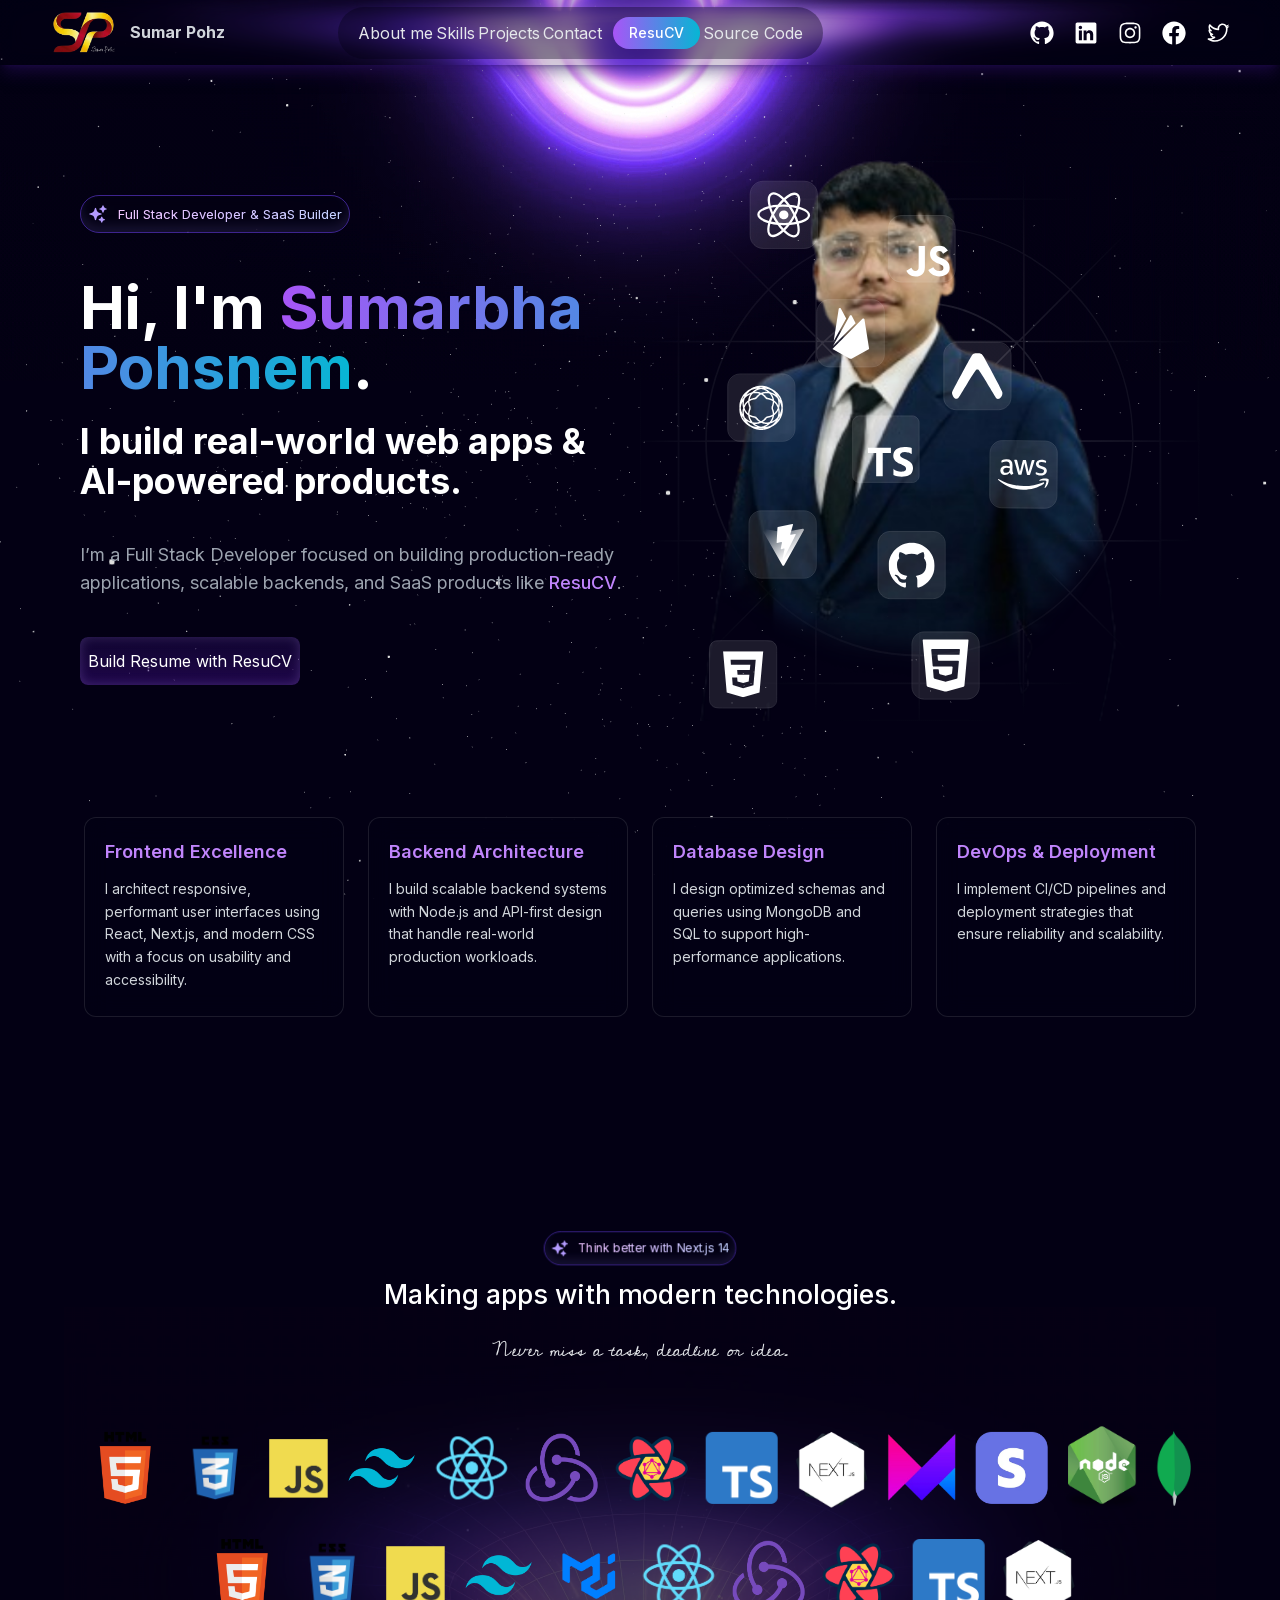
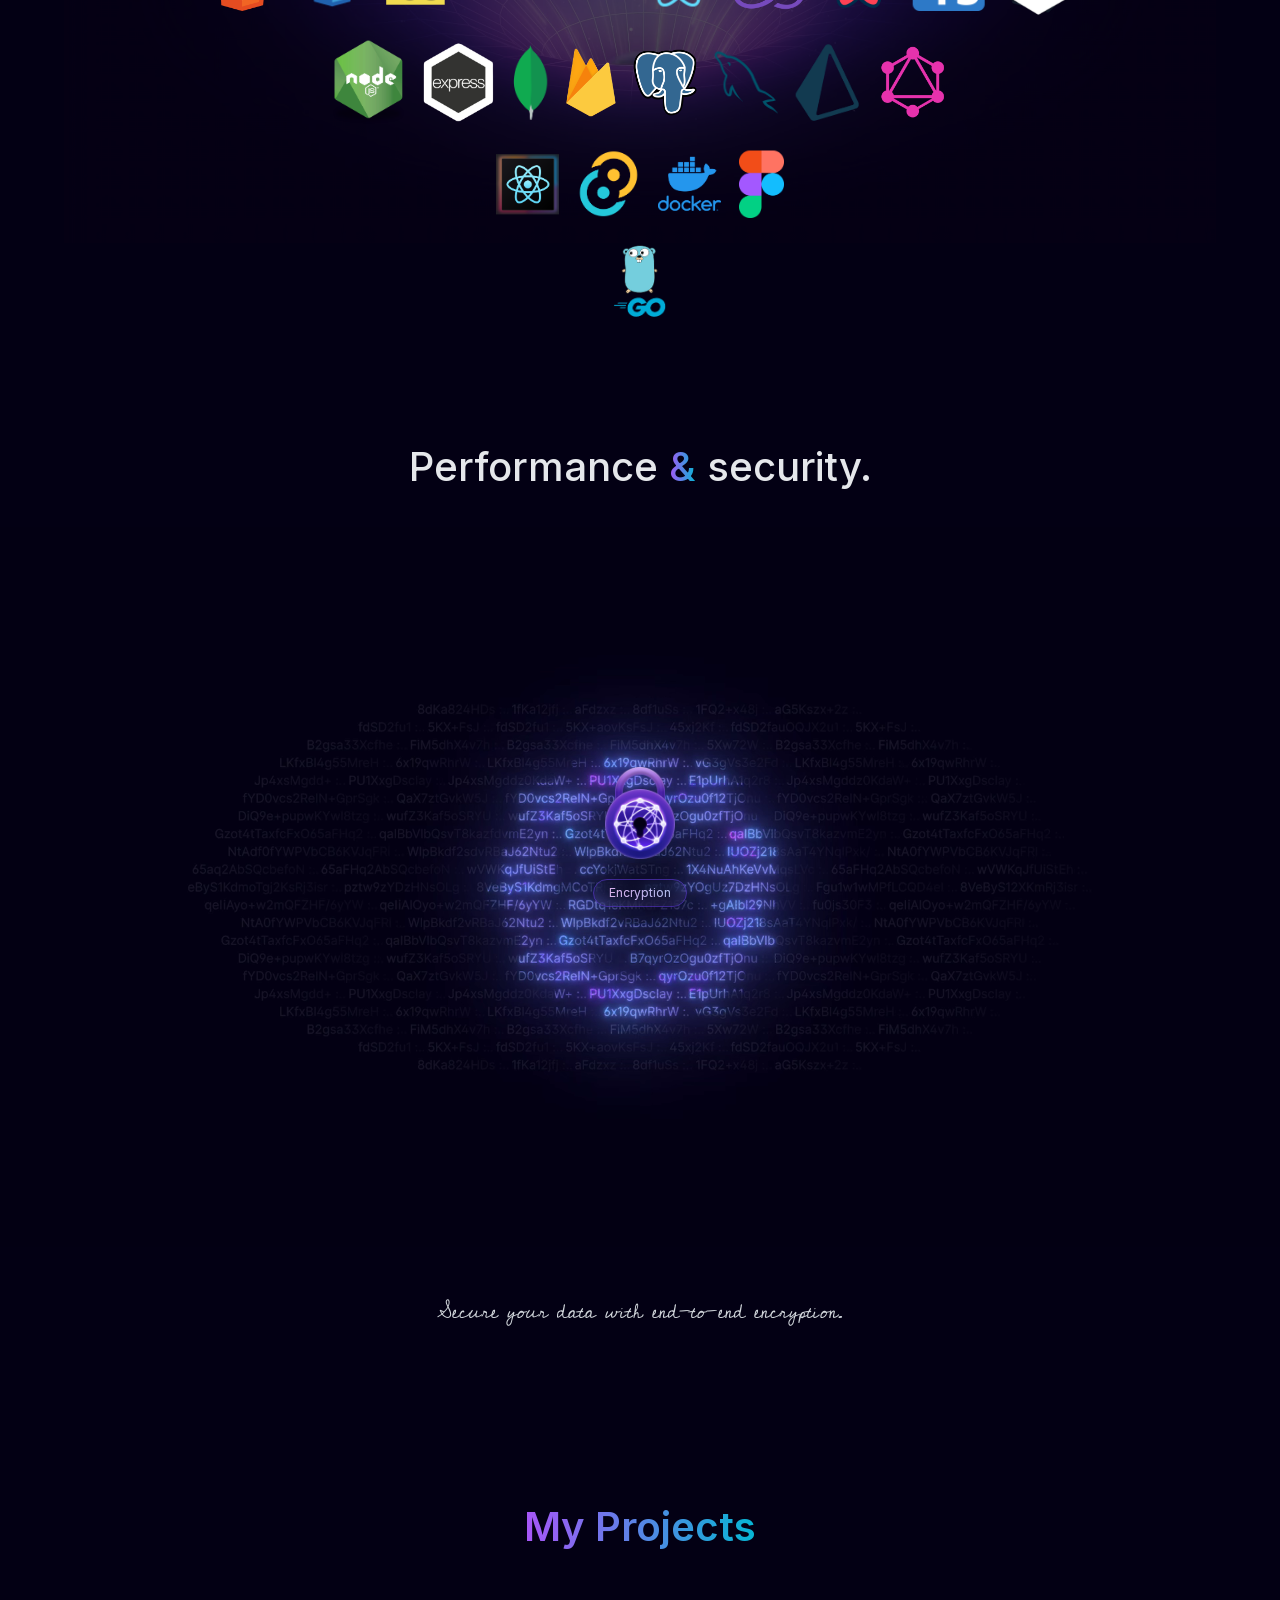
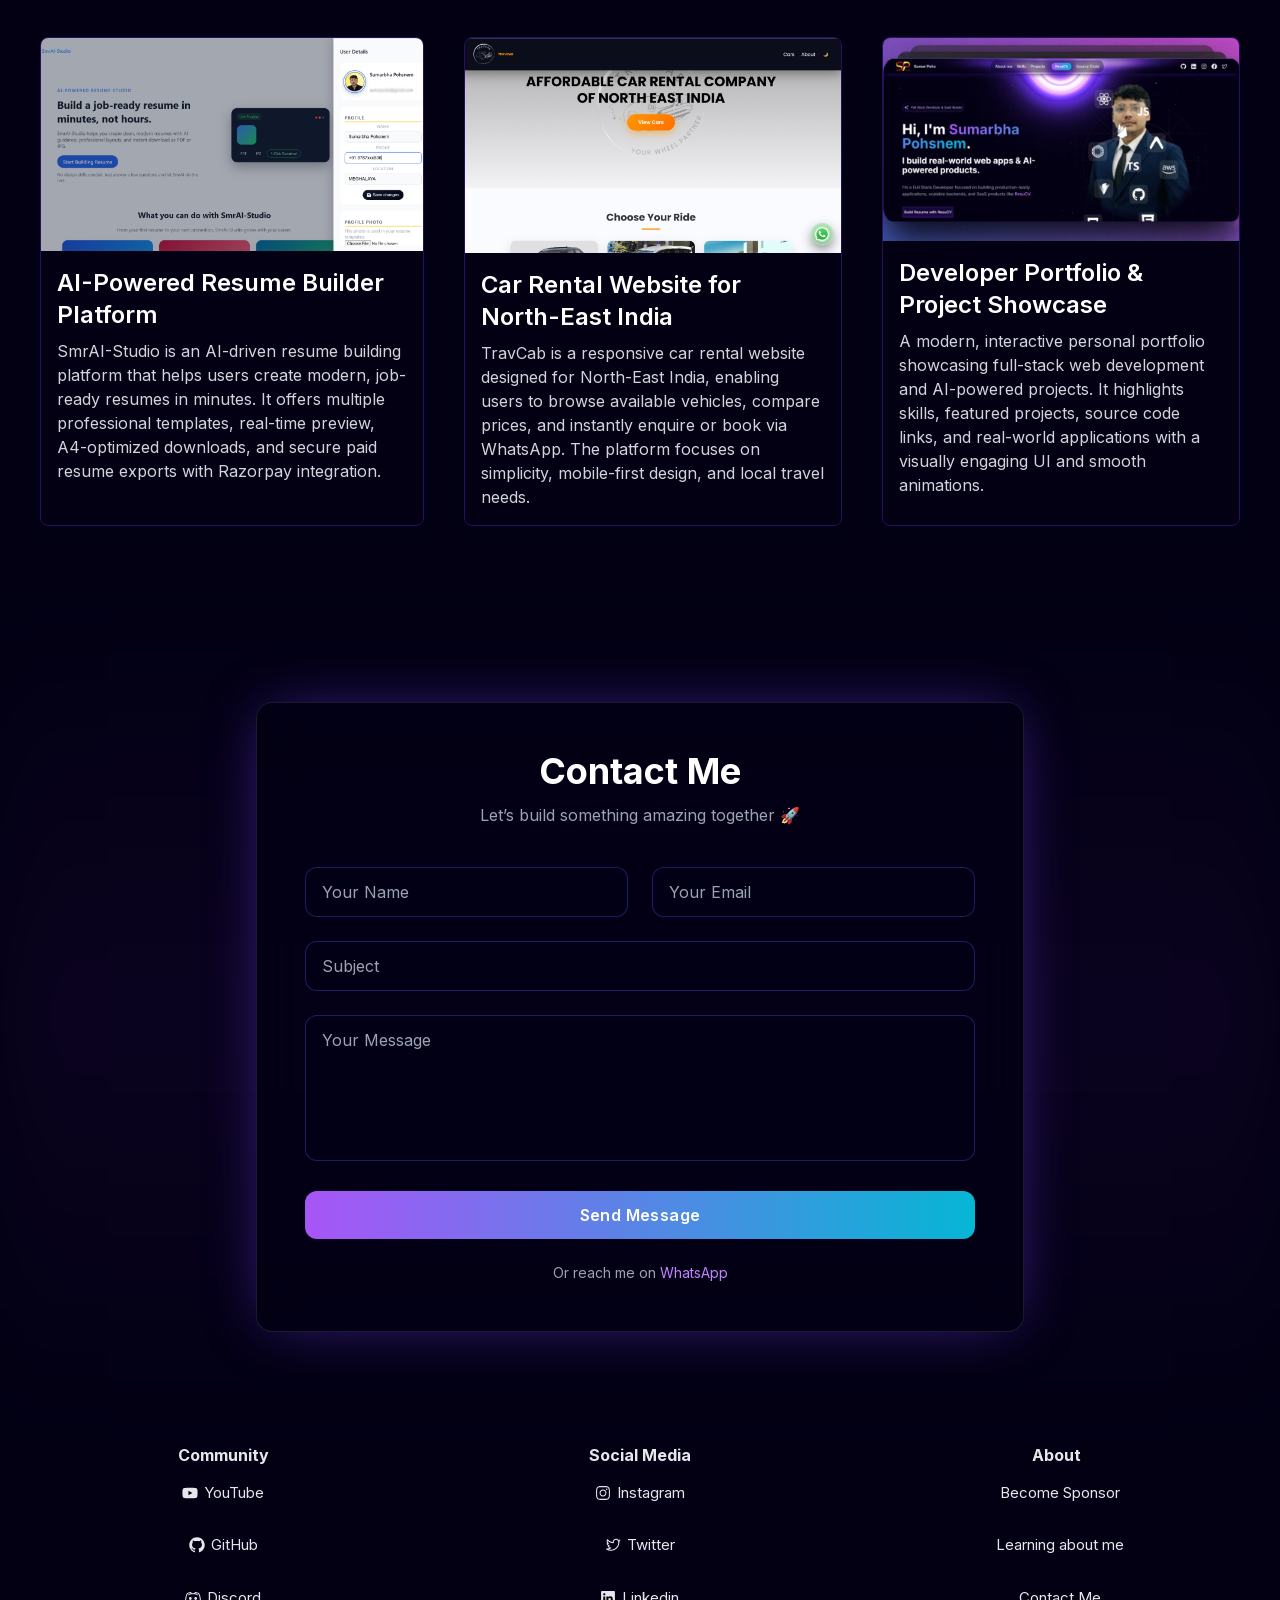
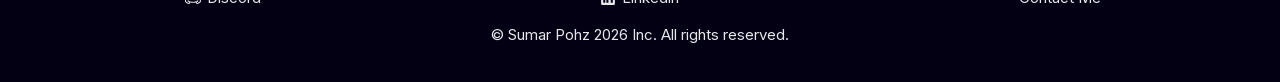
==== commit 7faa3deb: "modified: Project" ====
--- a/index.html
+++ b/index.html
@@ -1 +1 @@
-<!DOCTYPE html><html lang="en"><head><meta charSet="utf-8"/><meta name="viewport" content="width=device-width, initial-scale=1"/><link rel="stylesheet" href="/_next/static/css/034985067204654f.css" data-precedence="next"/><link rel="preload" as="script" fetchPriority="low" href="/_next/static/chunks/webpack-19409b17c62df9ad.js"/><script src="/_next/static/chunks/fd9d1056-148c069a99b40430.js" async=""></script><script src="/_next/static/chunks/117-ac2aba8bf376ec95.js" async=""></script><script src="/_next/static/chunks/main-app-1563bd0302a2d010.js" async=""></script><script src="/_next/static/chunks/233-19e6d440c579980d.js" async=""></script><script src="/_next/static/chunks/502-5776970ec0bcaf84.js" async=""></script><script src="/_next/static/chunks/app/page-64abebdc81c8dc01.js" async=""></script><script src="/_next/static/chunks/370b0802-85cd4c36057381bf.js" async=""></script><script src="/_next/static/chunks/8e1d74a4-3cfa631ad1ddc672.js" async=""></script><script src="/_next/static/chunks/app/layout-4c9614dc30992577.js" async=""></script><meta name="theme-color" content="#030014"/><title>Sumar Pohz | Full Stack Developer &amp; SaaS Builder</title><meta name="description" content="Full Stack Developer building modern web apps, AI-powered tools, and scalable SaaS products like ResuCV."/><link rel="author" href="https://github.com/SumarPohz"/><meta name="author" content="Sumar Pohz"/><meta name="keywords" content="Sumar Pohz,Full Stack Developer,Web Developer,Node.js,Express,React,Next.js,JavaScript,TypeScript,MySQL,PostgreSQL,AI tools,SaaS,Resume Builder,ResuCV,SmrAI-Studio,Portfolio,Software Engineer"/><link rel="icon" href="/favicon.ico" type="image/x-icon" sizes="48x48"/><link rel="icon" href="/icon1.png?4b1a4c6a80f7e274" type="image/png" sizes="16x16"/><link rel="icon" href="/icon2.png?89ced31cbc009160" type="image/png" sizes="32x32"/><link rel="apple-touch-icon" href="/apple-icon.png?2186dd04170ec475" type="image/png" sizes="180x180"/><script src="/_next/static/chunks/polyfills-42372ed130431b0a.js" noModule=""></script></head><body class="bg-[#030014] overflow-y-scroll overflow-x-hidden __className_f367f3"><div class="w-full h-[65px] fixed top-0 shadow-lg shadow-[#2A0E61]/50 bg-[#03001427] backdrop-blur-md z-50 px-10"><div class="w-full h-full flex items-center justify-between m-auto px-[10px]"><a class="flex items-center" href="#about-me"><img alt="Logo" draggable="false" loading="lazy" width="70" height="70" decoding="async" data-nimg="1" class="cursor-pointer" style="color:transparent" src="/logo.png"/><div class="hidden md:flex md:selffont-bold ml-[10px] text-gray-300"><b>Sumar Pohz</b></div></a><div class="hidden md:flex w-[500px] h-full flex-row items-center justify-between md:mr-20"><div class="flex items-center justify-between w-full h-auto border-[rgba(112,66,248,0.38)] bg-[rgba(3,0,20,0.37)] mr-[15px] px-[20px] py-[10px] rounded-full text-gray-200"><a href="#about-me" class="cursor-pointer hover:text-[rgb(252,244,1)] transition text-center">About me</a><a href="#skills" class="cursor-pointer hover:text-[rgb(252,244,1)] transition text-center">Skills</a><a href="#projects" class="cursor-pointer hover:text-[rgb(252,244,1)] transition text-center">Projects</a><a href="#contact" class="cursor-pointer hover:text-[rgb(252,244,1)] transition text-center">Contact</a><a target="_blank" class="ml-2 px-4 py-1.5 rounded-full bg-gradient-to-r from-purple-500 to-cyan-500 text-white text-sm font-medium hover:opacity-90 transition" href="https://smrai-studio.onrender.com/">ResuCV</a><a target="_blank" class="cursor-pointer hover:text-[rgb(252,248,4)] transition text-center" href="https://github.com/SumarPohz/space-portfolio-next">Source Code</a></div></div><div class="hidden md:flex flex-row gap-5"><a target="_blank" rel="noreferrer noopener" href="https://github.com/SumarPohz"><svg stroke="currentColor" fill="none" stroke-width="0" viewBox="0 0 15 15" class="h-6 w-6 text-white" height="1em" width="1em" xmlns="http://www.w3.org/2000/svg"><path fill-rule="evenodd" clip-rule="evenodd" d="M7.49933 0.25C3.49635 0.25 0.25 3.49593 0.25 7.50024C0.25 10.703 2.32715 13.4206 5.2081 14.3797C5.57084 14.446 5.70302 14.2222 5.70302 14.0299C5.70302 13.8576 5.69679 13.4019 5.69323 12.797C3.67661 13.235 3.25112 11.825 3.25112 11.825C2.92132 10.9874 2.44599 10.7644 2.44599 10.7644C1.78773 10.3149 2.49584 10.3238 2.49584 10.3238C3.22353 10.375 3.60629 11.0711 3.60629 11.0711C4.25298 12.1788 5.30335 11.8588 5.71638 11.6732C5.78225 11.205 5.96962 10.8854 6.17658 10.7043C4.56675 10.5209 2.87415 9.89918 2.87415 7.12104C2.87415 6.32925 3.15677 5.68257 3.62053 5.17563C3.54576 4.99226 3.29697 4.25521 3.69174 3.25691C3.69174 3.25691 4.30015 3.06196 5.68522 3.99973C6.26337 3.83906 6.8838 3.75895 7.50022 3.75583C8.1162 3.75895 8.73619 3.83906 9.31523 3.99973C10.6994 3.06196 11.3069 3.25691 11.3069 3.25691C11.7026 4.25521 11.4538 4.99226 11.3795 5.17563C11.8441 5.68257 12.1245 6.32925 12.1245 7.12104C12.1245 9.9063 10.4292 10.5192 8.81452 10.6985C9.07444 10.9224 9.30633 11.3648 9.30633 12.0413C9.30633 13.0102 9.29742 13.7922 9.29742 14.0299C9.29742 14.2239 9.42828 14.4496 9.79591 14.3788C12.6746 13.4179 14.75 10.7025 14.75 7.50024C14.75 3.49593 11.5036 0.25 7.49933 0.25Z" fill="currentColor"></path></svg></a><a target="_blank" rel="noreferrer noopener" href="https://www.linkedin.com/in/sumarpohz/"><svg stroke="currentColor" fill="none" stroke-width="0" viewBox="0 0 15 15" class="h-6 w-6 text-white" height="1em" width="1em" xmlns="http://www.w3.org/2000/svg"><path fill-rule="evenodd" clip-rule="evenodd" d="M2 1C1.44772 1 1 1.44772 1 2V13C1 13.5523 1.44772 14 2 14H13C13.5523 14 14 13.5523 14 13V2C14 1.44772 13.5523 1 13 1H2ZM3.05 6H4.95V12H3.05V6ZM5.075 4.005C5.075 4.59871 4.59371 5.08 4 5.08C3.4063 5.08 2.925 4.59871 2.925 4.005C2.925 3.41129 3.4063 2.93 4 2.93C4.59371 2.93 5.075 3.41129 5.075 4.005ZM12 8.35713C12 6.55208 10.8334 5.85033 9.67449 5.85033C9.29502 5.83163 8.91721 5.91119 8.57874 6.08107C8.32172 6.21007 8.05265 6.50523 7.84516 7.01853H7.79179V6.00044H6V12.0047H7.90616V8.8112C7.8786 8.48413 7.98327 8.06142 8.19741 7.80987C8.41156 7.55832 8.71789 7.49825 8.95015 7.46774H9.02258C9.62874 7.46774 10.0786 7.84301 10.0786 8.78868V12.0047H11.9847L12 8.35713Z" fill="currentColor"></path></svg></a><a target="_blank" rel="noreferrer noopener" href="https://instagram.com"><svg stroke="currentColor" fill="none" stroke-width="0" viewBox="0 0 15 15" class="h-6 w-6 text-white" height="1em" width="1em" xmlns="http://www.w3.org/2000/svg"><path fill-rule="evenodd" clip-rule="evenodd" d="M12.9091 12.909C13.2365 12.5817 13.4918 12.1895 13.6588 11.7577C13.8195 11.3443 13.9294 10.8718 13.961 10.1799C13.9926 9.48665 14.0001 9.26529 14.0001 7.50001C14.0001 5.73473 13.9926 5.51328 13.961 4.82008C13.9294 4.12821 13.8195 3.65573 13.6588 3.24228C13.4956 2.80857 13.2398 2.41567 12.9091 2.091C12.5844 1.76028 12.1915 1.50437 11.7578 1.34113C11.3443 1.18056 10.8718 1.0707 10.1799 1.03924C9.48675 1.00748 9.26537 1 7.50006 1C5.73476 1 5.51333 1.00748 4.82014 1.03912C4.12826 1.0707 3.65578 1.18056 3.24233 1.34125C2.80862 1.50447 2.41573 1.76032 2.09105 2.09098C1.76032 2.41563 1.5044 2.80852 1.34113 3.24225C1.18056 3.65573 1.0707 4.12821 1.03924 4.82008C1.00748 5.51328 1 5.73471 1 7.50001C1 9.26532 1.00748 9.48675 1.03924 10.1799C1.07083 10.8718 1.18069 11.3443 1.34138 11.7577C1.5046 12.1915 1.76045 12.5843 2.09111 12.909C2.41578 13.2397 2.80867 13.4955 3.24238 13.6587C3.65586 13.8194 4.12834 13.9293 4.82019 13.9609C5.51348 13.9925 5.73483 14 7.50012 14C9.2654 14 9.48685 13.9925 10.18 13.9609C10.8719 13.9293 11.3444 13.8194 11.7578 13.6587C12.1896 13.4917 12.5818 13.2364 12.9091 12.909ZM1.99949 6.73496C1.99974 6.94524 2.00005 7.19543 2.00005 7.50002C2.00005 7.80461 1.99974 8.0548 1.99949 8.26507C1.99849 9.08596 1.99824 9.29856 2.01963 9.7655C2.04625 10.3509 2.07823 10.7811 2.17588 11.1053C2.26976 11.417 2.37505 11.7342 2.7188 12.1171C3.06255 12.4999 3.39411 12.6733 3.81645 12.8007C4.23879 12.928 4.7696 12.9554 5.23052 12.9764C5.75332 13.0003 5.96052 13.0002 7.05714 12.9999L7.50006 12.9999C7.79304 12.9999 8.03569 13.0001 8.2409 13.0004C9.08195 13.0013 9.29425 13.0015 9.76575 12.9799C10.3512 12.9533 10.7814 12.9213 11.1056 12.8237C11.4173 12.7298 11.7345 12.6245 12.1173 12.2807C12.5001 11.937 12.6735 11.6054 12.8009 11.1831C12.9283 10.7607 12.9557 10.2299 12.9767 9.76902C13.0005 9.24689 13.0004 9.04027 13.0002 7.94749V7.94738L13.0001 7.50039L13.0001 7.05747C13.0004 5.96085 13.0005 5.75365 12.9766 5.23085C12.9556 4.76993 12.9282 4.23912 12.8009 3.81678C12.6735 3.39445 12.5001 3.06288 12.1173 2.71913C11.7345 2.37538 11.4172 2.27009 11.1056 2.17621C10.7813 2.07856 10.3511 2.04658 9.76571 2.01996C9.29421 1.99836 9.08194 1.99859 8.24092 1.99951H8.24092C8.0357 1.99974 7.79305 2.00001 7.50006 2.00001L7.05704 1.99993C5.96051 1.99964 5.75331 1.99958 5.23052 2.02343C4.7696 2.04446 4.23879 2.07183 3.81645 2.19921C3.39411 2.32659 3.06255 2.49999 2.7188 2.88281C2.37505 3.26562 2.26976 3.58286 2.17588 3.89453C2.07823 4.21874 2.04625 4.64894 2.01963 5.23437C1.99824 5.70131 1.99849 5.91401 1.99949 6.73496ZM7.49996 5.25015C6.25741 5.25015 5.25012 6.25744 5.25012 7.49999C5.25012 8.74254 6.25741 9.74983 7.49996 9.74983C8.74251 9.74983 9.7498 8.74254 9.7498 7.49999C9.7498 6.25744 8.74251 5.25015 7.49996 5.25015ZM4.25012 7.49999C4.25012 5.70515 5.70512 4.25015 7.49996 4.25015C9.2948 4.25015 10.7498 5.70515 10.7498 7.49999C10.7498 9.29483 9.2948 10.7498 7.49996 10.7498C5.70512 10.7498 4.25012 9.29483 4.25012 7.49999ZM10.9697 4.7803C11.3839 4.7803 11.7197 4.44452 11.7197 4.0303C11.7197 3.61609 11.3839 3.2803 10.9697 3.2803C10.5555 3.2803 10.2197 3.61609 10.2197 4.0303C10.2197 4.44452 10.5555 4.7803 10.9697 4.7803Z" fill="currentColor"></path></svg></a><a target="_blank" rel="noreferrer noopener" href="https://facebook.com"><svg stroke="currentColor" fill="currentColor" stroke-width="0" viewBox="0 0 512 512" class="h-6 w-6 text-white" height="1em" width="1em" xmlns="http://www.w3.org/2000/svg"><path d="M504 256C504 119 393 8 256 8S8 119 8 256c0 123.78 90.69 226.38 209.25 245V327.69h-63V256h63v-54.64c0-62.15 37-96.48 93.67-96.48 27.14 0 55.52 4.84 55.52 4.84v61h-31.28c-30.8 0-40.41 19.12-40.41 38.73V256h68.78l-11 71.69h-57.78V501C413.31 482.38 504 379.78 504 256z"></path></svg></a><a target="_blank" rel="noreferrer noopener" href="https://twitter.com"><svg stroke="currentColor" fill="none" stroke-width="0" viewBox="0 0 15 15" class="h-6 w-6 text-white" height="1em" width="1em" xmlns="http://www.w3.org/2000/svg"><path fill-rule="evenodd" clip-rule="evenodd" d="M7.23336 4.69629C7.23336 2.96884 8.63335 1.56857 10.36 1.56857C11.3736 1.56857 12.183 2.04804 12.7254 2.74385C13.3079 2.62467 13.8557 2.40913 14.3513 2.11508C14.1559 2.72598 13.7424 3.2396 13.2033 3.56463C13.2038 3.56568 13.2042 3.56674 13.2047 3.56779C13.7334 3.50361 14.2364 3.36302 14.7048 3.15546L14.7037 3.15715C14.3667 3.66183 13.9431 4.10736 13.4561 4.47034C13.4823 4.64672 13.4956 4.82427 13.4956 5.00079C13.4956 8.6871 10.6873 12.9746 5.52122 12.9746C3.93906 12.9746 2.46544 12.511 1.22505 11.7152C0.992632 11.5661 0.925108 11.2568 1.07423 11.0244C1.0874 11.0038 1.10183 10.9846 1.11734 10.9666C1.20582 10.8202 1.37438 10.7309 1.5554 10.7522C2.47066 10.8601 3.38568 10.7485 4.19219 10.3962C3.39226 10.0434 2.77129 9.35975 2.50204 8.51974C2.45359 8.3686 2.48835 8.20311 2.59351 8.08422C2.59716 8.0801 2.60087 8.07606 2.60464 8.0721C1.96391 7.50819 1.55973 6.68208 1.55973 5.76143V5.72759C1.55973 5.56814 1.64411 5.42059 1.78155 5.33974C1.82671 5.31317 1.87537 5.29511 1.92532 5.28558C1.70549 4.86154 1.58116 4.37984 1.58116 3.86958C1.58116 3.40165 1.58384 2.81192 1.91332 2.28081C1.98718 2.16175 2.10758 2.08915 2.2364 2.07195C2.42588 2.01237 2.64087 2.06969 2.77406 2.23302C3.86536 3.57126 5.44066 4.49583 7.23366 4.73961L7.23336 4.69629ZM5.52122 11.9746C4.73387 11.9746 3.97781 11.8435 3.27248 11.6023C4.13012 11.4538 4.95307 11.1159 5.66218 10.5602C5.81211 10.4427 5.87182 10.2435 5.81126 10.0629C5.7507 9.88234 5.583 9.75943 5.39255 9.75607C4.68968 9.74366 4.06712 9.39716 3.67793 8.86845C3.86828 8.85306 4.05428 8.82039 4.23445 8.77167C4.43603 8.71716 4.57363 8.53114 4.56674 8.32243C4.55985 8.11372 4.41029 7.93718 4.20555 7.89607C3.42694 7.73977 2.79883 7.16764 2.56169 6.42174C2.76255 6.47025 2.97102 6.4991 3.18482 6.5061C3.38563 6.51267 3.56646 6.38533 3.62795 6.19405C3.68943 6.00277 3.61666 5.79391 3.44963 5.68224C2.86523 5.29155 2.48116 4.62464 2.48116 3.86958C2.48116 3.70213 2.48352 3.55268 2.49355 3.41719C3.85115 4.79913 5.70873 5.68931 7.77588 5.79338C7.93225 5.80126 8.08328 5.73543 8.18395 5.61553C8.28463 5.49562 8.32332 5.33548 8.28851 5.18284C8.25255 5.02517 8.23336 4.86284 8.23336 4.69629C8.23336 3.52085 9.18591 2.56857 10.36 2.56857C11.5943 2.56857 12.4956 3.71208 12.4956 5.00079C12.4956 8.25709 10.0202 11.9746 5.52122 11.9746Z" fill="currentColor"></path></svg></a></div><button class="md:hidden text-white focus:outline-none text-4xl">☰</button></div></div><main class="h-full w-full"><div class="flex flex-col gap-15"><div class="relative flex flex-col h-full w-full overflow-hidden"><!--$!--><template data-dgst="BAILOUT_TO_CLIENT_SIDE_RENDERING"></template><!--/$--><video autoPlay="" muted="" loop="" playsInline="" class="rotate-180 absolute top-[-340px] left-0 w-full h-full object-cover -z-20"><source src="/videos/blackhole.webm" type="video/webm"/></video><div class="flex flex-col-reverse md:flex-row items-center justify-center px-6 md:px-20 mt-32 md:mt-40 w-full z-[20]"><div class="h-full w-full flex flex-col gap-5 justify-center m-auto text-start"><div class="Welcome-box py-[8px] px-[7px] border border-[#7042f88b] opacity-[0.9]" style="opacity:0;transform:translateY(-100px) translateZ(0)"><svg xmlns="http://www.w3.org/2000/svg" viewBox="0 0 24 24" fill="currentColor" aria-hidden="true" data-slot="icon" class="text-[#b49bff] mr-[10px] h-5 w-5"><path fill-rule="evenodd" d="M9 4.5a.75.75 0 0 1 .721.544l.813 2.846a3.75 3.75 0 0 0 2.576 2.576l2.846.813a.75.75 0 0 1 0 1.442l-2.846.813a3.75 3.75 0 0 0-2.576 2.576l-.813 2.846a.75.75 0 0 1-1.442 0l-.813-2.846a3.75 3.75 0 0 0-2.576-2.576l-2.846-.813a.75.75 0 0 1 0-1.442l2.846-.813A3.75 3.75 0 0 0 7.466 7.89l.813-2.846A.75.75 0 0 1 9 4.5ZM18 1.5a.75.75 0 0 1 .728.568l.258 1.036c.236.94.97 1.674 1.91 1.91l1.036.258a.75.75 0 0 1 0 1.456l-1.036.258c-.94.236-1.674.97-1.91 1.91l-.258 1.036a.75.75 0 0 1-1.456 0l-.258-1.036a2.625 2.625 0 0 0-1.91-1.91l-1.036-.258a.75.75 0 0 1 0-1.456l1.036-.258a2.625 2.625 0 0 0 1.91-1.91l.258-1.036A.75.75 0 0 1 18 1.5ZM16.5 15a.75.75 0 0 1 .712.513l.394 1.183c.15.447.5.799.948.948l1.183.395a.75.75 0 0 1 0 1.422l-1.183.395c-.447.15-.799.5-.948.948l-.395 1.183a.75.75 0 0 1-1.422 0l-.395-1.183a1.5 1.5 0 0 0-.948-.948l-1.183-.395a.75.75 0 0 1 0-1.422l1.183-.395c.447-.15.799-.5.948-.948l.395-1.183A.75.75 0 0 1 16.5 15Z" clip-rule="evenodd"></path></svg><h1 class="Welcome-text text-[13px]">Full Stack Developer &amp; SaaS Builder</h1></div><div class="flex flex-col gap-6 mt-6 text-6xl font-bold text-white max-w-[600px]" style="opacity:0;transform:translateX(-100px) translateZ(0)"><span>Hi, I&#x27;m<!-- --> <span class="text-transparent bg-clip-text bg-gradient-to-r from-purple-500 to-cyan-500">Sumarbha Pohsnem</span>.</span><span class="text-4xl">I build real-world web apps &amp; AI-powered products.</span></div><p class="text-lg text-gray-400 my-5 max-w-[600px]" style="opacity:0;transform:translateX(-100px) translateZ(0)">I’m a Full Stack Developer focused on building production-ready applications, scalable backends, and SaaS products like<!-- --> <span class="text-purple-400 font-medium"><a target="_blank" href="https://smrai-studio.onrender.com/">ResuCV</a></span>.</p><a href="https://smrai-studio.onrender.com/" target="_blank" class="py-3 button-primary text-center text-white cursor-pointer rounded-lg max-w-[220px]" style="opacity:0;transform:translateX(-100px) translateZ(0)">Build Resume with ResuCV</a></div><div class="w-full h-full flex justify-center items-center" style="opacity:0;transform:translateX(100px) translateZ(0)"><img alt="Developer illustration" draggable="false" loading="lazy" width="650" height="650" decoding="async" data-nimg="1" class="select-none" style="color:transparent" src="/hero-bg.svg"/></div></div></div><section id="highlights" class="flex flex-col items-center justify-center gap-10 py-24 relative"><div class="flex flex-row justify-around flex-wrap gap-6 items-center"><div class="   flex flex-col justify-start   w-[260px] h-[200px]   rounded-xl   border border-white/10   bg-[#030014]/80   backdrop-blur-md   p-5   hover:border-purple-500/50   hover:shadow-[0_0_25px_#7c3aed33]   transition-all duration-300   " style="opacity:0;transform:scale(0.85) translateZ(0)"><h3 class="text-lg font-semibold text-purple-400 mb-3">Frontend Excellence</h3><p class="text-sm text-gray-300 leading-relaxed">I architect responsive, performant user interfaces using React, Next.js, and modern CSS with a focus on usability and accessibility.</p></div><div class="   flex flex-col justify-start   w-[260px] h-[200px]   rounded-xl   border border-white/10   bg-[#030014]/80   backdrop-blur-md   p-5   hover:border-purple-500/50   hover:shadow-[0_0_25px_#7c3aed33]   transition-all duration-300   " style="opacity:0;transform:scale(0.85) translateZ(0)"><h3 class="text-lg font-semibold text-purple-400 mb-3">Backend Architecture</h3><p class="text-sm text-gray-300 leading-relaxed">I build scalable backend systems with Node.js and API-first design that handle real-world production workloads.</p></div><div class="   flex flex-col justify-start   w-[260px] h-[200px]   rounded-xl   border border-white/10   bg-[#030014]/80   backdrop-blur-md   p-5   hover:border-purple-500/50   hover:shadow-[0_0_25px_#7c3aed33]   transition-all duration-300   " style="opacity:0;transform:scale(0.85) translateZ(0)"><h3 class="text-lg font-semibold text-purple-400 mb-3">Database Design</h3><p class="text-sm text-gray-300 leading-relaxed">I design optimized schemas and queries using MongoDB and SQL to support high-performance applications.</p></div><div class="   flex flex-col justify-start   w-[260px] h-[200px]   rounded-xl   border border-white/10   bg-[#030014]/80   backdrop-blur-md   p-5   hover:border-purple-500/50   hover:shadow-[0_0_25px_#7c3aed33]   transition-all duration-300   " style="opacity:0;transform:scale(0.85) translateZ(0)"><h3 class="text-lg font-semibold text-purple-400 mb-3">DevOps &amp; Deployment</h3><p class="text-sm text-gray-300 leading-relaxed">I implement CI/CD pipelines and deployment strategies that ensure reliability and scalability.</p></div></div></section><section id="skills" style="transform:scale(0.9)" class="flex flex-col items-center justify-center gap-3 h-full relative overflow-hidden py-20"><div class="w-full h-auto flex flex-col items-center justify-center"><div class="Welcome-box py-[8px] px-[7px] border border-[#7042f88b] opacity-[0.9]]"><svg xmlns="http://www.w3.org/2000/svg" viewBox="0 0 24 24" fill="currentColor" aria-hidden="true" data-slot="icon" class="text-[#b49bff] mr-[10px] h-5 w-5"><path fill-rule="evenodd" d="M9 4.5a.75.75 0 0 1 .721.544l.813 2.846a3.75 3.75 0 0 0 2.576 2.576l2.846.813a.75.75 0 0 1 0 1.442l-2.846.813a3.75 3.75 0 0 0-2.576 2.576l-.813 2.846a.75.75 0 0 1-1.442 0l-.813-2.846a3.75 3.75 0 0 0-2.576-2.576l-2.846-.813a.75.75 0 0 1 0-1.442l2.846-.813A3.75 3.75 0 0 0 7.466 7.89l.813-2.846A.75.75 0 0 1 9 4.5ZM18 1.5a.75.75 0 0 1 .728.568l.258 1.036c.236.94.97 1.674 1.91 1.91l1.036.258a.75.75 0 0 1 0 1.456l-1.036.258c-.94.236-1.674.97-1.91 1.91l-.258 1.036a.75.75 0 0 1-1.456 0l-.258-1.036a2.625 2.625 0 0 0-1.91-1.91l-1.036-.258a.75.75 0 0 1 0-1.456l1.036-.258a2.625 2.625 0 0 0 1.91-1.91l.258-1.036A.75.75 0 0 1 18 1.5ZM16.5 15a.75.75 0 0 1 .712.513l.394 1.183c.15.447.5.799.948.948l1.183.395a.75.75 0 0 1 0 1.422l-1.183.395c-.447.15-.799.5-.948.948l-.395 1.183a.75.75 0 0 1-1.422 0l-.395-1.183a1.5 1.5 0 0 0-.948-.948l-1.183-.395a.75.75 0 0 1 0-1.422l1.183-.395c.447-.15.799-.5.948-.948l.395-1.183A.75.75 0 0 1 16.5 15Z" clip-rule="evenodd"></path></svg><h1 class="Welcome-text text-[13px]">Think better with Next.js 14</h1></div><div class="text-[30px] text-white font-medium mt-[10px] text-center mb-[15px]">Making apps with modern technologies.</div><div class="cursive text-[20px] text-gray-200 mb-10 mt-[10px] text-center">Never miss a task, deadline or idea.</div></div><div class="flex flex-row justify-around flex-wrap mt-4 gap-5 items-center"><div style="opacity:0"><img alt="HTML" loading="lazy" width="80" height="80" decoding="async" data-nimg="1" style="color:transparent" src="/skills/html.png"/></div><div style="opacity:0"><img alt="CSS" loading="lazy" width="80" height="80" decoding="async" data-nimg="1" style="color:transparent" src="/skills/css.png"/></div><div style="opacity:0"><img alt="JavaScript" loading="lazy" width="65" height="65" decoding="async" data-nimg="1" style="color:transparent" src="/skills/js.png"/></div><div style="opacity:0"><img alt="Tailwind CSS" loading="lazy" width="80" height="80" decoding="async" data-nimg="1" style="color:transparent" src="/skills/tailwind.png"/></div><div style="opacity:0"><img alt="React" loading="lazy" width="80" height="80" decoding="async" data-nimg="1" style="color:transparent" src="/skills/react.png"/></div><div style="opacity:0"><img alt="Redux" loading="lazy" width="80" height="80" decoding="async" data-nimg="1" style="color:transparent" src="/skills/redux.png"/></div><div style="opacity:0"><img alt="React Query" loading="lazy" width="80" height="80" decoding="async" data-nimg="1" style="color:transparent" src="/skills/reactquery.png"/></div><div style="opacity:0"><img alt="TypeScript" loading="lazy" width="80" height="80" decoding="async" data-nimg="1" style="color:transparent" src="/skills/ts.png"/></div><div style="opacity:0"><img alt="Next.js 14" loading="lazy" width="80" height="80" decoding="async" data-nimg="1" style="color:transparent" src="/skills/next.png"/></div><div style="opacity:0"><img alt="Framer Motion" loading="lazy" width="80" height="80" decoding="async" data-nimg="1" style="color:transparent" src="/skills/framer.png"/></div><div style="opacity:0"><img alt="Stripe" loading="lazy" width="80" height="80" decoding="async" data-nimg="1" style="color:transparent" src="/skills/stripe.png"/></div><div style="opacity:0"><img alt="Node.js" loading="lazy" width="80" height="80" decoding="async" data-nimg="1" style="color:transparent" src="/skills/node.png"/></div><div style="opacity:0"><img alt="MongoDB" loading="lazy" width="40" height="40" decoding="async" data-nimg="1" style="color:transparent" src="/skills/mongodb.png"/></div></div><div class="flex flex-row justify-around flex-wrap mt-4 gap-5 items-center"><div style="opacity:0"><img alt="HTML" loading="lazy" width="80" height="80" decoding="async" data-nimg="1" style="color:transparent" src="/skills/html.png"/></div><div style="opacity:0"><img alt="CSS" loading="lazy" width="80" height="80" decoding="async" data-nimg="1" style="color:transparent" src="/skills/css.png"/></div><div style="opacity:0"><img alt="JavaScript" loading="lazy" width="65" height="65" decoding="async" data-nimg="1" style="color:transparent" src="/skills/js.png"/></div><div style="opacity:0"><img alt="Tailwind CSS" loading="lazy" width="80" height="80" decoding="async" data-nimg="1" style="color:transparent" src="/skills/tailwind.png"/></div><div style="opacity:0"><img alt="Material UI" loading="lazy" width="80" height="80" decoding="async" data-nimg="1" style="color:transparent" src="/skills/mui.png"/></div><div style="opacity:0"><img alt="React" loading="lazy" width="80" height="80" decoding="async" data-nimg="1" style="color:transparent" src="/skills/react.png"/></div><div style="opacity:0"><img alt="Redux" loading="lazy" width="80" height="80" decoding="async" data-nimg="1" style="color:transparent" src="/skills/redux.png"/></div><div style="opacity:0"><img alt="React Query" loading="lazy" width="80" height="80" decoding="async" data-nimg="1" style="color:transparent" src="/skills/reactquery.png"/></div><div style="opacity:0"><img alt="TypeScript" loading="lazy" width="80" height="80" decoding="async" data-nimg="1" style="color:transparent" src="/skills/ts.png"/></div><div style="opacity:0"><img alt="Next.js 14" loading="lazy" width="80" height="80" decoding="async" data-nimg="1" style="color:transparent" src="/skills/next.png"/></div></div><div class="flex flex-row justify-around flex-wrap mt-4 gap-5 items-center"><div style="opacity:0"><img alt="Node.js" loading="lazy" width="80" height="80" decoding="async" data-nimg="1" style="color:transparent" src="/skills/node.png"/></div><div style="opacity:0"><img alt="Express.js" loading="lazy" width="80" height="80" decoding="async" data-nimg="1" style="color:transparent" src="/skills/express.png"/></div><div style="opacity:0"><img alt="MongoDB" loading="lazy" width="40" height="40" decoding="async" data-nimg="1" style="color:transparent" src="/skills/mongodb.png"/></div><div style="opacity:0"><img alt="Firebase" loading="lazy" width="55" height="55" decoding="async" data-nimg="1" style="color:transparent" src="/skills/firebase.png"/></div><div style="opacity:0"><img alt="PostgreSQL" loading="lazy" width="70" height="70" decoding="async" data-nimg="1" style="color:transparent" src="/skills/postgresql.png"/></div><div style="opacity:0"><img alt="MySQL" loading="lazy" width="70" height="70" decoding="async" data-nimg="1" style="color:transparent" src="/skills/mysql.png"/></div><div style="opacity:0"><img alt="Prisma" loading="lazy" width="70" height="70" decoding="async" data-nimg="1" style="color:transparent" src="/skills/prisma.png"/></div><div style="opacity:0"><img alt="Graphql" loading="lazy" width="80" height="80" decoding="async" data-nimg="1" style="color:transparent" src="/skills/graphql.png"/></div></div><div class="flex flex-row justify-around flex-wrap mt-4 gap-5 items-center"><div style="opacity:0"><img alt="React Native" loading="lazy" width="70" height="70" decoding="async" data-nimg="1" style="color:transparent" src="/skills/reactnative.png"/></div><div style="opacity:0"><img alt="Tauri" loading="lazy" width="70" height="70" decoding="async" data-nimg="1" style="color:transparent" src="/skills/tauri.png"/></div><div style="opacity:0"><img alt="Docker" loading="lazy" width="70" height="70" decoding="async" data-nimg="1" style="color:transparent" src="/skills/docker.png"/></div><div style="opacity:0"><img alt="Figma" loading="lazy" width="50" height="50" decoding="async" data-nimg="1" style="color:transparent" src="/skills/figma.png"/></div></div><div class="flex flex-row justify-around flex-wrap mt-4 gap-5 items-center"><div style="opacity:0"><img alt="Go" loading="lazy" width="60" height="60" decoding="async" data-nimg="1" style="color:transparent" src="/skills/go.png"/></div></div><div class="w-full h-full absolute"><div class="w-full h-full z-[-10] opacity-30 absolute flex items-center justify-center bg-cover"><video class="w-full h-auto" preload="false" playsInline="" loop="" muted="" autoPlay=""><source src="/videos/skills-bg.webm" type="video/webm"/></video></div></div></section><div class="flex flex-row relative items-center justify-center min-h-screen w-full h-full -z-20"><div class="absolute w-auto h-auto top-0 z-[5]"><div class="text-[40px] font-medium text-center text-gray-200">Performance<!-- --> <span class="text-transparent bg-clip-text bg-gradient-to-r from-purple-500 to-cyan-500">&amp;</span> <!-- -->security.</div></div><div class="flex flex-col items-center justify-center translate-y-[-50px] absolute z-[20] w-auto h-auto"><div class="flex flex-col items-center group cursor-pointer w-auto h-auto"><img alt="Lock top" loading="lazy" width="50" height="50" decoding="async" data-nimg="1" class="translate-y-5 transition-all duration-200 group-hover:translate-y-11" style="color:transparent" src="/lock-top.png"/><img alt="Lock main" loading="lazy" width="70" height="70" decoding="async" data-nimg="1" class="z-10" style="color:transparent" src="/lock-main.png"/></div><div class="Welcome-box px-[15px] py-[4px] z-[20] border my-[20px] border-[#7042F88B] opacity-[0.9]"><h1 class="Welcome-text text-[12px]">Encryption</h1></div></div><div class="absolute z-[20] bottom-[10px] px-[5px]"><div class="cursive text-[20px] font-medium text-center text-gray-300">Secure your data with end-to-end encryption.</div></div><div class="w-full flex items-start justify-center absolute"><video loop="" muted="" autoPlay="" playsInline="" preload="false" class="w-full h-auto"><source src="/videos/encryption-bg.webm" type="video/webm"/></video></div></div><section id="projects" class="flex flex-col items-center justify-center py-20"><h1 class="text-[40px] font-semibold text-transparent bg-clip-text bg-gradient-to-r from-purple-500 to-cyan-500 py-20">My Projects</h1><div class="h-full w-full flex flex-col md:flex-row gap-10 px-10"><a target="_blank" rel="noreferrer noopener" class="relative overflow-hidden rounded-lg shadow-lg border border-[#2A0E61]" href="https://example.com"><img alt="Modern Next.js 14 Portfolio" loading="lazy" width="1000" height="1000" decoding="async" data-nimg="1" class="w-full object-contain" style="color:transparent" src="/projects/project-1.png"/><div class="relative p-4"><h1 class="text-2xl font-semibold text-white">Modern Next.js 14 Portfolio</h1><p class="mt-2 text-gray-300">Embark on a journey through my professional evolution with the &quot;Modern Next.js Portfolio&quot; - a dynamic showcase of my skills, experiences, and passion for web development. Crafted with precision and powered by Next.js, this portfolio is more than just a static display; it&#x27;s an immersive experience that reflects the cutting edge of modern web technologies.</p></div></a><a target="_blank" rel="noreferrer noopener" class="relative overflow-hidden rounded-lg shadow-lg border border-[#2A0E61]" href="https://example.com"><img alt="Interactive Cards Portfolio" loading="lazy" width="1000" height="1000" decoding="async" data-nimg="1" class="w-full object-contain" style="color:transparent" src="/projects/project-2.png"/><div class="relative p-4"><h1 class="text-2xl font-semibold text-white">Interactive Cards Portfolio</h1><p class="mt-2 text-gray-300">Step into the extraordinary world of my professional journey through the &quot;Interactive Cards Portfolio&quot; - an innovative and visually captivating platform that redefines the traditional portfolio experience. Ditching the conventional static layout, this portfolio leverages interactive cards to showcase my skills, projects, and personality in an engaging and dynamic manner.</p></div></a><a target="_blank" rel="noreferrer noopener" class="relative overflow-hidden rounded-lg shadow-lg border border-[#2A0E61]" href="https://example.com"><img alt="Space Themed Website" loading="lazy" width="1000" height="1000" decoding="async" data-nimg="1" class="w-full object-contain" style="color:transparent" src="/projects/project-3.png"/><div class="relative p-4"><h1 class="text-2xl font-semibold text-white">Space Themed Website</h1><p class="mt-2 text-gray-300">Embark on an interstellar journey with my &quot;Space Themed Website&quot;, a mesmerizing space-themed website that invites you to explore the cosmic wonders beyond our world. Immerse yourself in an awe-inspiring digital experience that blends cutting-edge design with the mysteries of the universe.</p></div></a></div></section><section id="contact" class="relative w-full py-24 px-6 md:px-12 flex justify-center transition-all"><div class="absolute inset-0 bg-gradient-to-b from-transparent via-purple-900/10 to-transparent blur-2xl"></div><div class="relative z-10 w-full max-w-3xl rounded-2xl border border-white/10 bg-[#030014]/80 backdrop-blur-xl p-8 md:p-12 shadow-[0_0_60px_-15px_rgba(112,66,248,0.6)]" style="opacity:0;transform:translateY(40px) translateZ(0)"><h2 class="text-3xl md:text-4xl font-bold text-white text-center">Contact Me</h2><p class="mt-3 text-center text-gray-400">Let’s build something amazing together 🚀</p><form class="mt-10 space-y-6"><input type="text" tabindex="-1" autoComplete="off" class="hidden" name="company"/><div class="grid grid-cols-1 md:grid-cols-2 gap-6"><input placeholder="Your Name" class="contact-input" required="" name="name"/><input type="email" placeholder="Your Email" class="contact-input" required="" name="email"/></div><input placeholder="Subject" class="contact-input" name="subject"/><textarea name="message" rows="5" placeholder="Your Message" class="contact-input resize-none" required=""></textarea><button class="relative w-full rounded-xl bg-gradient-to-r from-purple-500 to-cyan-500 py-3 text-white font-semibold tracking-wide overflow-hidden group" tabindex="0"><span class="relative z-10">Send Message</span><span class="absolute inset-0 bg-white/20 blur-xl opacity-0 group-hover:opacity-100 transition"></span></button></form><p class="mt-6 text-center text-gray-400 text-sm">Or reach me on<!-- --> <a href="https://wa.me/918787509536?text=Hi%20Sumar,%20I%20found%20your%20portfolio!" target="_blank" class="text-purple-400 hover:underline">WhatsApp</a></p></div></section></div></main><div class="w-full h-full bg-transparent text-gray-200 shadow-lg p-[15px]"><div class="w-full flex flex-col items-center justify-center m-auto"><div class="w-full h-full flex flex-row items-center justify-around flex-wrap"><div class="min-w-[200px] h-auto flex flex-col items-center justify-start"><h3 class="font-bold text-[16px]">Community</h3><a target="_blank" rel="noreferrer noopener" class="flex flex-row items-center my-[15px]" href="https://www.youtube.com/@sumarpohz"><svg stroke="currentColor" fill="currentColor" stroke-width="0" viewBox="0 0 576 512" height="1em" width="1em" xmlns="http://www.w3.org/2000/svg"><path d="M549.655 124.083c-6.281-23.65-24.787-42.276-48.284-48.597C458.781 64 288 64 288 64S117.22 64 74.629 75.486c-23.497 6.322-42.003 24.947-48.284 48.597-11.412 42.867-11.412 132.305-11.412 132.305s0 89.438 11.412 132.305c6.281 23.65 24.787 41.5 48.284 47.821C117.22 448 288 448 288 448s170.78 0 213.371-11.486c23.497-6.321 42.003-24.171 48.284-47.821 11.412-42.867 11.412-132.305 11.412-132.305s0-89.438-11.412-132.305zm-317.51 213.508V175.185l142.739 81.205-142.739 81.201z"></path></svg><span class="text-[15px] ml-[6px]">YouTube</span></a><a target="_blank" rel="noreferrer noopener" class="flex flex-row items-center my-[15px]" href="https://github.com/SumarPohz"><svg stroke="currentColor" fill="none" stroke-width="0" viewBox="0 0 15 15" height="1em" width="1em" xmlns="http://www.w3.org/2000/svg"><path fill-rule="evenodd" clip-rule="evenodd" d="M7.49933 0.25C3.49635 0.25 0.25 3.49593 0.25 7.50024C0.25 10.703 2.32715 13.4206 5.2081 14.3797C5.57084 14.446 5.70302 14.2222 5.70302 14.0299C5.70302 13.8576 5.69679 13.4019 5.69323 12.797C3.67661 13.235 3.25112 11.825 3.25112 11.825C2.92132 10.9874 2.44599 10.7644 2.44599 10.7644C1.78773 10.3149 2.49584 10.3238 2.49584 10.3238C3.22353 10.375 3.60629 11.0711 3.60629 11.0711C4.25298 12.1788 5.30335 11.8588 5.71638 11.6732C5.78225 11.205 5.96962 10.8854 6.17658 10.7043C4.56675 10.5209 2.87415 9.89918 2.87415 7.12104C2.87415 6.32925 3.15677 5.68257 3.62053 5.17563C3.54576 4.99226 3.29697 4.25521 3.69174 3.25691C3.69174 3.25691 4.30015 3.06196 5.68522 3.99973C6.26337 3.83906 6.8838 3.75895 7.50022 3.75583C8.1162 3.75895 8.73619 3.83906 9.31523 3.99973C10.6994 3.06196 11.3069 3.25691 11.3069 3.25691C11.7026 4.25521 11.4538 4.99226 11.3795 5.17563C11.8441 5.68257 12.1245 6.32925 12.1245 7.12104C12.1245 9.9063 10.4292 10.5192 8.81452 10.6985C9.07444 10.9224 9.30633 11.3648 9.30633 12.0413C9.30633 13.0102 9.29742 13.7922 9.29742 14.0299C9.29742 14.2239 9.42828 14.4496 9.79591 14.3788C12.6746 13.4179 14.75 10.7025 14.75 7.50024C14.75 3.49593 11.5036 0.25 7.49933 0.25Z" fill="currentColor"></path></svg><span class="text-[15px] ml-[6px]">GitHub</span></a><a target="_blank" rel="noreferrer noopener" class="flex flex-row items-center my-[15px]" href="https://discord.com"><svg stroke="currentColor" fill="none" stroke-width="0" viewBox="0 0 15 15" height="1em" width="1em" xmlns="http://www.w3.org/2000/svg"><path fill-rule="evenodd" clip-rule="evenodd" d="M5.07451 1.82584C5.03267 1.81926 4.99014 1.81825 4.94803 1.82284C4.10683 1.91446 2.82673 2.36828 2.07115 2.77808C2.02106 2.80525 1.97621 2.84112 1.93869 2.88402C1.62502 3.24266 1.34046 3.82836 1.11706 4.38186C0.887447 4.95076 0.697293 5.55032 0.588937 5.98354C0.236232 7.39369 0.042502 9.08728 0.0174948 10.6925C0.0162429 10.7729 0.0351883 10.8523 0.0725931 10.9234C0.373679 11.496 1.02015 12.027 1.66809 12.4152C2.32332 12.8078 3.08732 13.1182 3.70385 13.1778C3.85335 13.1922 4.00098 13.1358 4.10282 13.0255C4.2572 12.8581 4.5193 12.4676 4.71745 12.1643C4.80739 12.0267 4.89157 11.8953 4.95845 11.7901C5.62023 11.9106 6.45043 11.9801 7.50002 11.9801C8.54844 11.9801 9.37796 11.9107 10.0394 11.7905C10.1062 11.8957 10.1903 12.0269 10.2801 12.1643C10.4783 12.4676 10.7404 12.8581 10.8947 13.0255C10.9966 13.1358 11.1442 13.1922 11.2937 13.1778C11.9102 13.1182 12.6742 12.8078 13.3295 12.4152C13.9774 12.027 14.6239 11.496 14.925 10.9234C14.9624 10.8523 14.9813 10.7729 14.9801 10.6925C14.9551 9.08728 14.7613 7.39369 14.4086 5.98354C14.3003 5.55032 14.1101 4.95076 13.8805 4.38186C13.6571 3.82836 13.3725 3.24266 13.0589 2.88402C13.0214 2.84112 12.9765 2.80525 12.9264 2.77808C12.1708 2.36828 10.8907 1.91446 10.0495 1.82284C10.0074 1.81825 9.96489 1.81926 9.92305 1.82584C9.71676 1.85825 9.5391 1.96458 9.40809 2.06355C9.26977 2.16804 9.1413 2.29668 9.0304 2.42682C8.86968 2.61544 8.71437 2.84488 8.61428 3.06225C8.27237 3.03501 7.90138 3.02 7.5 3.02C7.0977 3.02 6.72593 3.03508 6.38337 3.06244C6.28328 2.84501 6.12792 2.61549 5.96716 2.42682C5.85626 2.29668 5.72778 2.16804 5.58947 2.06355C5.45846 1.96458 5.2808 1.85825 5.07451 1.82584ZM11.0181 11.5382C11.0395 11.5713 11.0615 11.6051 11.0838 11.6392C11.2169 11.843 11.3487 12.0385 11.4508 12.1809C11.8475 12.0916 12.352 11.8818 12.8361 11.5917C13.3795 11.2661 13.8098 10.8918 14.0177 10.5739C13.9852 9.06758 13.7993 7.50369 13.4773 6.21648C13.38 5.82759 13.2038 5.27021 12.9903 4.74117C12.7893 4.24326 12.5753 3.82162 12.388 3.5792C11.7376 3.24219 10.7129 2.88582 10.0454 2.78987C10.0308 2.79839 10.0113 2.81102 9.98675 2.82955C9.91863 2.881 9.84018 2.95666 9.76111 3.04945C9.71959 3.09817 9.68166 3.1471 9.64768 3.19449C9.953 3.25031 10.2253 3.3171 10.4662 3.39123C11.1499 3.6016 11.6428 3.89039 11.884 4.212C12.0431 4.42408 12.0001 4.72494 11.788 4.884C11.5759 5.04306 11.2751 5.00008 11.116 4.788C11.0572 4.70961 10.8001 4.4984 10.1838 4.30877C9.58933 4.12585 8.71356 3.98 7.5 3.98C6.28644 3.98 5.41067 4.12585 4.81616 4.30877C4.19988 4.4984 3.94279 4.70961 3.884 4.788C3.72494 5.00008 3.42408 5.04306 3.212 4.884C2.99992 4.72494 2.95694 4.42408 3.116 4.212C3.35721 3.89039 3.85011 3.6016 4.53383 3.39123C4.77418 3.31727 5.04571 3.25062 5.35016 3.19488C5.31611 3.14738 5.27808 3.09831 5.23645 3.04945C5.15738 2.95666 5.07893 2.881 5.01081 2.82955C4.98628 2.81102 4.96674 2.79839 4.95217 2.78987C4.28464 2.88582 3.25999 3.24219 2.60954 3.5792C2.42226 3.82162 2.20825 4.24326 2.00729 4.74117C1.79376 5.27021 1.61752 5.82759 1.52025 6.21648C1.19829 7.50369 1.01236 9.06758 0.97986 10.5739C1.18772 10.8918 1.61807 11.2661 2.16148 11.5917C2.64557 11.8818 3.15003 12.0916 3.5468 12.1809C3.64885 12.0385 3.78065 11.843 3.9138 11.6392C3.93626 11.6048 3.95838 11.5708 3.97996 11.5375C3.19521 11.2591 2.77361 10.8758 2.50064 10.4664C2.35359 10.2458 2.4132 9.94778 2.63377 9.80074C2.85435 9.65369 3.15236 9.71329 3.29941 9.93387C3.56077 10.3259 4.24355 11.0201 7.50002 11.0201C10.7565 11.0201 11.4392 10.326 11.7006 9.93386C11.8477 9.71329 12.1457 9.65369 12.3663 9.80074C12.5869 9.94779 12.6465 10.2458 12.4994 10.4664C12.2262 10.8762 11.8041 11.2598 11.0181 11.5382ZM4.08049 7.01221C4.32412 6.74984 4.65476 6.60162 5.00007 6.59998C5.34538 6.60162 5.67603 6.74984 5.91966 7.01221C6.16329 7.27459 6.30007 7.62974 6.30007 7.99998C6.30007 8.37021 6.16329 8.72536 5.91966 8.98774C5.67603 9.25011 5.34538 9.39833 5.00007 9.39998C4.65476 9.39833 4.32412 9.25011 4.08049 8.98774C3.83685 8.72536 3.70007 8.37021 3.70007 7.99998C3.70007 7.62974 3.83685 7.27459 4.08049 7.01221ZM9.99885 6.59998C9.65354 6.60162 9.3229 6.74984 9.07926 7.01221C8.83563 7.27459 8.69885 7.62974 8.69885 7.99998C8.69885 8.37021 8.83563 8.72536 9.07926 8.98774C9.3229 9.25011 9.65354 9.39833 9.99885 9.39998C10.3442 9.39833 10.6748 9.25011 10.9184 8.98774C11.1621 8.72536 11.2989 8.37021 11.2989 7.99998C11.2989 7.62974 11.1621 7.27459 10.9184 7.01221C10.6748 6.74984 10.3442 6.60162 9.99885 6.59998Z" fill="currentColor"></path></svg><span class="text-[15px] ml-[6px]">Discord</span></a></div><div class="min-w-[200px] h-auto flex flex-col items-center justify-start"><h3 class="font-bold text-[16px]">Social Media</h3><a target="_blank" rel="noreferrer noopener" class="flex flex-row items-center my-[15px]" href="https://instagram.com"><svg stroke="currentColor" fill="none" stroke-width="0" viewBox="0 0 15 15" height="1em" width="1em" xmlns="http://www.w3.org/2000/svg"><path fill-rule="evenodd" clip-rule="evenodd" d="M12.9091 12.909C13.2365 12.5817 13.4918 12.1895 13.6588 11.7577C13.8195 11.3443 13.9294 10.8718 13.961 10.1799C13.9926 9.48665 14.0001 9.26529 14.0001 7.50001C14.0001 5.73473 13.9926 5.51328 13.961 4.82008C13.9294 4.12821 13.8195 3.65573 13.6588 3.24228C13.4956 2.80857 13.2398 2.41567 12.9091 2.091C12.5844 1.76028 12.1915 1.50437 11.7578 1.34113C11.3443 1.18056 10.8718 1.0707 10.1799 1.03924C9.48675 1.00748 9.26537 1 7.50006 1C5.73476 1 5.51333 1.00748 4.82014 1.03912C4.12826 1.0707 3.65578 1.18056 3.24233 1.34125C2.80862 1.50447 2.41573 1.76032 2.09105 2.09098C1.76032 2.41563 1.5044 2.80852 1.34113 3.24225C1.18056 3.65573 1.0707 4.12821 1.03924 4.82008C1.00748 5.51328 1 5.73471 1 7.50001C1 9.26532 1.00748 9.48675 1.03924 10.1799C1.07083 10.8718 1.18069 11.3443 1.34138 11.7577C1.5046 12.1915 1.76045 12.5843 2.09111 12.909C2.41578 13.2397 2.80867 13.4955 3.24238 13.6587C3.65586 13.8194 4.12834 13.9293 4.82019 13.9609C5.51348 13.9925 5.73483 14 7.50012 14C9.2654 14 9.48685 13.9925 10.18 13.9609C10.8719 13.9293 11.3444 13.8194 11.7578 13.6587C12.1896 13.4917 12.5818 13.2364 12.9091 12.909ZM1.99949 6.73496C1.99974 6.94524 2.00005 7.19543 2.00005 7.50002C2.00005 7.80461 1.99974 8.0548 1.99949 8.26507C1.99849 9.08596 1.99824 9.29856 2.01963 9.7655C2.04625 10.3509 2.07823 10.7811 2.17588 11.1053C2.26976 11.417 2.37505 11.7342 2.7188 12.1171C3.06255 12.4999 3.39411 12.6733 3.81645 12.8007C4.23879 12.928 4.7696 12.9554 5.23052 12.9764C5.75332 13.0003 5.96052 13.0002 7.05714 12.9999L7.50006 12.9999C7.79304 12.9999 8.03569 13.0001 8.2409 13.0004C9.08195 13.0013 9.29425 13.0015 9.76575 12.9799C10.3512 12.9533 10.7814 12.9213 11.1056 12.8237C11.4173 12.7298 11.7345 12.6245 12.1173 12.2807C12.5001 11.937 12.6735 11.6054 12.8009 11.1831C12.9283 10.7607 12.9557 10.2299 12.9767 9.76902C13.0005 9.24689 13.0004 9.04027 13.0002 7.94749V7.94738L13.0001 7.50039L13.0001 7.05747C13.0004 5.96085 13.0005 5.75365 12.9766 5.23085C12.9556 4.76993 12.9282 4.23912 12.8009 3.81678C12.6735 3.39445 12.5001 3.06288 12.1173 2.71913C11.7345 2.37538 11.4172 2.27009 11.1056 2.17621C10.7813 2.07856 10.3511 2.04658 9.76571 2.01996C9.29421 1.99836 9.08194 1.99859 8.24092 1.99951H8.24092C8.0357 1.99974 7.79305 2.00001 7.50006 2.00001L7.05704 1.99993C5.96051 1.99964 5.75331 1.99958 5.23052 2.02343C4.7696 2.04446 4.23879 2.07183 3.81645 2.19921C3.39411 2.32659 3.06255 2.49999 2.7188 2.88281C2.37505 3.26562 2.26976 3.58286 2.17588 3.89453C2.07823 4.21874 2.04625 4.64894 2.01963 5.23437C1.99824 5.70131 1.99849 5.91401 1.99949 6.73496ZM7.49996 5.25015C6.25741 5.25015 5.25012 6.25744 5.25012 7.49999C5.25012 8.74254 6.25741 9.74983 7.49996 9.74983C8.74251 9.74983 9.7498 8.74254 9.7498 7.49999C9.7498 6.25744 8.74251 5.25015 7.49996 5.25015ZM4.25012 7.49999C4.25012 5.70515 5.70512 4.25015 7.49996 4.25015C9.2948 4.25015 10.7498 5.70515 10.7498 7.49999C10.7498 9.29483 9.2948 10.7498 7.49996 10.7498C5.70512 10.7498 4.25012 9.29483 4.25012 7.49999ZM10.9697 4.7803C11.3839 4.7803 11.7197 4.44452 11.7197 4.0303C11.7197 3.61609 11.3839 3.2803 10.9697 3.2803C10.5555 3.2803 10.2197 3.61609 10.2197 4.0303C10.2197 4.44452 10.5555 4.7803 10.9697 4.7803Z" fill="currentColor"></path></svg><span class="text-[15px] ml-[6px]">Instagram</span></a><a target="_blank" rel="noreferrer noopener" class="flex flex-row items-center my-[15px]" href="https://twitter.com"><svg stroke="currentColor" fill="none" stroke-width="0" viewBox="0 0 15 15" height="1em" width="1em" xmlns="http://www.w3.org/2000/svg"><path fill-rule="evenodd" clip-rule="evenodd" d="M7.23336 4.69629C7.23336 2.96884 8.63335 1.56857 10.36 1.56857C11.3736 1.56857 12.183 2.04804 12.7254 2.74385C13.3079 2.62467 13.8557 2.40913 14.3513 2.11508C14.1559 2.72598 13.7424 3.2396 13.2033 3.56463C13.2038 3.56568 13.2042 3.56674 13.2047 3.56779C13.7334 3.50361 14.2364 3.36302 14.7048 3.15546L14.7037 3.15715C14.3667 3.66183 13.9431 4.10736 13.4561 4.47034C13.4823 4.64672 13.4956 4.82427 13.4956 5.00079C13.4956 8.6871 10.6873 12.9746 5.52122 12.9746C3.93906 12.9746 2.46544 12.511 1.22505 11.7152C0.992632 11.5661 0.925108 11.2568 1.07423 11.0244C1.0874 11.0038 1.10183 10.9846 1.11734 10.9666C1.20582 10.8202 1.37438 10.7309 1.5554 10.7522C2.47066 10.8601 3.38568 10.7485 4.19219 10.3962C3.39226 10.0434 2.77129 9.35975 2.50204 8.51974C2.45359 8.3686 2.48835 8.20311 2.59351 8.08422C2.59716 8.0801 2.60087 8.07606 2.60464 8.0721C1.96391 7.50819 1.55973 6.68208 1.55973 5.76143V5.72759C1.55973 5.56814 1.64411 5.42059 1.78155 5.33974C1.82671 5.31317 1.87537 5.29511 1.92532 5.28558C1.70549 4.86154 1.58116 4.37984 1.58116 3.86958C1.58116 3.40165 1.58384 2.81192 1.91332 2.28081C1.98718 2.16175 2.10758 2.08915 2.2364 2.07195C2.42588 2.01237 2.64087 2.06969 2.77406 2.23302C3.86536 3.57126 5.44066 4.49583 7.23366 4.73961L7.23336 4.69629ZM5.52122 11.9746C4.73387 11.9746 3.97781 11.8435 3.27248 11.6023C4.13012 11.4538 4.95307 11.1159 5.66218 10.5602C5.81211 10.4427 5.87182 10.2435 5.81126 10.0629C5.7507 9.88234 5.583 9.75943 5.39255 9.75607C4.68968 9.74366 4.06712 9.39716 3.67793 8.86845C3.86828 8.85306 4.05428 8.82039 4.23445 8.77167C4.43603 8.71716 4.57363 8.53114 4.56674 8.32243C4.55985 8.11372 4.41029 7.93718 4.20555 7.89607C3.42694 7.73977 2.79883 7.16764 2.56169 6.42174C2.76255 6.47025 2.97102 6.4991 3.18482 6.5061C3.38563 6.51267 3.56646 6.38533 3.62795 6.19405C3.68943 6.00277 3.61666 5.79391 3.44963 5.68224C2.86523 5.29155 2.48116 4.62464 2.48116 3.86958C2.48116 3.70213 2.48352 3.55268 2.49355 3.41719C3.85115 4.79913 5.70873 5.68931 7.77588 5.79338C7.93225 5.80126 8.08328 5.73543 8.18395 5.61553C8.28463 5.49562 8.32332 5.33548 8.28851 5.18284C8.25255 5.02517 8.23336 4.86284 8.23336 4.69629C8.23336 3.52085 9.18591 2.56857 10.36 2.56857C11.5943 2.56857 12.4956 3.71208 12.4956 5.00079C12.4956 8.25709 10.0202 11.9746 5.52122 11.9746Z" fill="currentColor"></path></svg><span class="text-[15px] ml-[6px]">Twitter</span></a><a target="_blank" rel="noreferrer noopener" class="flex flex-row items-center my-[15px]" href="https://www.linkedin.com/in/sumarpohz/"><svg stroke="currentColor" fill="none" stroke-width="0" viewBox="0 0 15 15" height="1em" width="1em" xmlns="http://www.w3.org/2000/svg"><path fill-rule="evenodd" clip-rule="evenodd" d="M2 1C1.44772 1 1 1.44772 1 2V13C1 13.5523 1.44772 14 2 14H13C13.5523 14 14 13.5523 14 13V2C14 1.44772 13.5523 1 13 1H2ZM3.05 6H4.95V12H3.05V6ZM5.075 4.005C5.075 4.59871 4.59371 5.08 4 5.08C3.4063 5.08 2.925 4.59871 2.925 4.005C2.925 3.41129 3.4063 2.93 4 2.93C4.59371 2.93 5.075 3.41129 5.075 4.005ZM12 8.35713C12 6.55208 10.8334 5.85033 9.67449 5.85033C9.29502 5.83163 8.91721 5.91119 8.57874 6.08107C8.32172 6.21007 8.05265 6.50523 7.84516 7.01853H7.79179V6.00044H6V12.0047H7.90616V8.8112C7.8786 8.48413 7.98327 8.06142 8.19741 7.80987C8.41156 7.55832 8.71789 7.49825 8.95015 7.46774H9.02258C9.62874 7.46774 10.0786 7.84301 10.0786 8.78868V12.0047H11.9847L12 8.35713Z" fill="currentColor"></path></svg><span class="text-[15px] ml-[6px]">Linkedin</span></a></div><div class="min-w-[200px] h-auto flex flex-col items-center justify-start"><h3 class="font-bold text-[16px]">About</h3><a target="_blank" rel="noreferrer noopener" class="flex flex-row items-center my-[15px]" href="https://youtube.com"><span class="text-[15px] ml-[6px]">Become Sponsor</span></a><a target="_blank" rel="noreferrer noopener" class="flex flex-row items-center my-[15px]" href="#about-me"><span class="text-[15px] ml-[6px]">Learning about me</span></a><a target="_blank" rel="noreferrer noopener" class="flex flex-row items-center my-[15px]" href="mailto:sumarpohz@gmail.com"><span class="text-[15px] ml-[6px]">Contact Me</span></a></div></div><div class="mb-[20px] text-[15px] text-center">© Sumar Pohz <!-- -->2026<!-- --> Inc. All rights reserved.</div></div></div><script src="/_next/static/chunks/webpack-19409b17c62df9ad.js" async=""></script><script>(self.__next_f=self.__next_f||[]).push([0]);self.__next_f.push([2,null])</script><script>self.__next_f.push([1,"1:HL[\"/_next/static/css/034985067204654f.css\",\"style\"]\n"])</script><script>self.__next_f.push([1,"2:I[2846,[],\"\"]\n4:I[1173,[\"233\",\"static/chunks/233-19e6d440c579980d.js\",\"502\",\"static/chunks/502-5776970ec0bcaf84.js\",\"931\",\"static/chunks/app/page-64abebdc81c8dc01.js\"],\"Hero\"]\n5:I[1204,[\"233\",\"static/chunks/233-19e6d440c579980d.js\",\"502\",\"static/chunks/502-5776970ec0bcaf84.js\",\"931\",\"static/chunks/app/page-64abebdc81c8dc01.js\"],\"Highlights\"]\n6:I[4253,[\"233\",\"static/chunks/233-19e6d440c579980d.js\",\"502\",\"static/chunks/502-5776970ec0bcaf84.js\",\"931\",\"static/chunks/app/page-64abebdc81c8dc01.js\"],\"SkillText\"]\n7:I[7929,[\"233\",\"static/chunks/233-19e6d440c579980d.js\",\"502\",\"static/chunks/502-5776970ec0bcaf84.js\",\"931\",\"static/chunks/app/page-64abebdc81c8dc01.js\"],\"SkillDataProvider\"]\n8:I[4700,[\"233\",\"static/chunks/233-19e6d440c579980d.js\",\"502\",\"static/chunks/502-5776970ec0bcaf84.js\",\"931\",\"static/chunks/app/page-64abebdc81c8dc01.js\"],\"Encryption\"]\n9:I[2972,[\"233\",\"static/chunks/233-19e6d440c579980d.js\",\"502\",\"static/chunks/502-5776970ec0bcaf84.js\",\"931\",\"static/chunks/app/page-64abebdc81c8dc01.js\"],\"\"]\na:I[5878,[\"233\",\"static/chunks/233-19e6d440c579980d.js\",\"502\",\"static/chunks/502-5776970ec0bcaf84.js\",\"931\",\"static/chunks/app/page-64abebdc81c8dc01.js\"],\"Image\"]\nb:I[9325,[\"233\",\"static/chunks/233-19e6d440c579980d.js\",\"502\",\"static/chunks/502-5776970ec0bcaf84.js\",\"931\",\"static/chunks/app/page-64abebdc81c8dc01.js\"],\"Contact\"]\nc:I[1988,[\"574\",\"static/chunks/370b0802-85cd4c36057381bf.js\",\"699\",\"static/chunks/8e1d74a4-3cfa631ad1ddc672.js\",\"233\",\"static/chunks/233-19e6d440c579980d.js\",\"185\",\"static/chunks/app/layout-4c9614dc30992577.js\"],\"Navbar\"]\nd:I[4707,[],\"\"]\ne:I[6423,[],\"\"]\n14:I[1060,[],\"\"]\nf:T49a,M7.49933 0.25C3.49635 0.25 0.25 3.49593 0.25 7.50024C0.25 10.703 2.32715 13.4206 5.2081 14.3797C5.57084 14.446 5.70302 14.2222 5.70302 14.0299C5.70302 13.8576 5.69679 13.4019 5.69323 12.797C3.67661 13.235 3.25112 11.825 3.25112 11.825C2.92132 10.9874 2.44599 10.7644 2.44599 10.7644C1.78773 10.3149 2.49584 10.3238 2.49584 10.3238C3.22353 10.375 3.60629 11.0711 3.60629 11.0711C4.25298 12.1788 5.30335 11.8588 5.71638 11.6732C5."])</script><script>self.__next_f.push([1,"78225 11.205 5.96962 10.8854 6.17658 10.7043C4.56675 10.5209 2.87415 9.89918 2.87415 7.12104C2.87415 6.32925 3.15677 5.68257 3.62053 5.17563C3.54576 4.99226 3.29697 4.25521 3.69174 3.25691C3.69174 3.25691 4.30015 3.06196 5.68522 3.99973C6.26337 3.83906 6.8838 3.75895 7.50022 3.75583C8.1162 3.75895 8.73619 3.83906 9.31523 3.99973C10.6994 3.06196 11.3069 3.25691 11.3069 3.25691C11.7026 4.25521 11.4538 4.99226 11.3795 5.17563C11.8441 5.68257 12.1245 6.32925 12.1245 7.12104C12.1245 9.9063 10.4292 10.5192 8.81452 10.6985C9.07444 10.9224 9.30633 11.3648 9.30633 12.0413C9.30633 13.0102 9.29742 13.7922 9.29742 14.0299C9.29742 14.2239 9.42828 14.4496 9.79591 14.3788C12.6746 13.4179 14.75 10.7025 14.75 7.50024C14.75 3.49593 11.5036 0.25 7.49933 0.25Z10:T113d,"])</script><script>self.__next_f.push([1,"M5.07451 1.82584C5.03267 1.81926 4.99014 1.81825 4.94803 1.82284C4.10683 1.91446 2.82673 2.36828 2.07115 2.77808C2.02106 2.80525 1.97621 2.84112 1.93869 2.88402C1.62502 3.24266 1.34046 3.82836 1.11706 4.38186C0.887447 4.95076 0.697293 5.55032 0.588937 5.98354C0.236232 7.39369 0.042502 9.08728 0.0174948 10.6925C0.0162429 10.7729 0.0351883 10.8523 0.0725931 10.9234C0.373679 11.496 1.02015 12.027 1.66809 12.4152C2.32332 12.8078 3.08732 13.1182 3.70385 13.1778C3.85335 13.1922 4.00098 13.1358 4.10282 13.0255C4.2572 12.8581 4.5193 12.4676 4.71745 12.1643C4.80739 12.0267 4.89157 11.8953 4.95845 11.7901C5.62023 11.9106 6.45043 11.9801 7.50002 11.9801C8.54844 11.9801 9.37796 11.9107 10.0394 11.7905C10.1062 11.8957 10.1903 12.0269 10.2801 12.1643C10.4783 12.4676 10.7404 12.8581 10.8947 13.0255C10.9966 13.1358 11.1442 13.1922 11.2937 13.1778C11.9102 13.1182 12.6742 12.8078 13.3295 12.4152C13.9774 12.027 14.6239 11.496 14.925 10.9234C14.9624 10.8523 14.9813 10.7729 14.9801 10.6925C14.9551 9.08728 14.7613 7.39369 14.4086 5.98354C14.3003 5.55032 14.1101 4.95076 13.8805 4.38186C13.6571 3.82836 13.3725 3.24266 13.0589 2.88402C13.0214 2.84112 12.9765 2.80525 12.9264 2.77808C12.1708 2.36828 10.8907 1.91446 10.0495 1.82284C10.0074 1.81825 9.96489 1.81926 9.92305 1.82584C9.71676 1.85825 9.5391 1.96458 9.40809 2.06355C9.26977 2.16804 9.1413 2.29668 9.0304 2.42682C8.86968 2.61544 8.71437 2.84488 8.61428 3.06225C8.27237 3.03501 7.90138 3.02 7.5 3.02C7.0977 3.02 6.72593 3.03508 6.38337 3.06244C6.28328 2.84501 6.12792 2.61549 5.96716 2.42682C5.85626 2.29668 5.72778 2.16804 5.58947 2.06355C5.45846 1.96458 5.2808 1.85825 5.07451 1.82584ZM11.0181 11.5382C11.0395 11.5713 11.0615 11.6051 11.0838 11.6392C11.2169 11.843 11.3487 12.0385 11.4508 12.1809C11.8475 12.0916 12.352 11.8818 12.8361 11.5917C13.3795 11.2661 13.8098 10.8918 14.0177 10.5739C13.9852 9.06758 13.7993 7.50369 13.4773 6.21648C13.38 5.82759 13.2038 5.27021 12.9903 4.74117C12.7893 4.24326 12.5753 3.82162 12.388 3.5792C11.7376 3.24219 10.7129 2.88582 10.0454 2.78987C10.0308 2.79839 10.0113 2.81102 9.98675 2.82955C9.91863 2.881 9.84018 2.95666 9.76111 3.04945C9.71959 3.09817 9.68166 3.1471 9.64768 3.19449C9.953 3.25031 10.2253 3.3171 10.4662 3.39123C11.1499 3.6016 11.6428 3.89039 11.884 4.212C12.0431 4.42408 12.0001 4.72494 11.788 4.884C11.5759 5.04306 11.2751 5.00008 11.116 4.788C11.0572 4.70961 10.8001 4.4984 10.1838 4.30877C9.58933 4.12585 8.71356 3.98 7.5 3.98C6.28644 3.98 5.41067 4.12585 4.81616 4.30877C4.19988 4.4984 3.94279 4.70961 3.884 4.788C3.72494 5.00008 3.42408 5.04306 3.212 4.884C2.99992 4.72494 2.95694 4.42408 3.116 4.212C3.35721 3.89039 3.85011 3.6016 4.53383 3.39123C4.77418 3.31727 5.04571 3.25062 5.35016 3.19488C5.31611 3.14738 5.27808 3.09831 5.23645 3.04945C5.15738 2.95666 5.07893 2.881 5.01081 2.82955C4.98628 2.81102 4.96674 2.79839 4.95217 2.78987C4.28464 2.88582 3.25999 3.24219 2.60954 3.5792C2.42226 3.82162 2.20825 4.24326 2.00729 4.74117C1.79376 5.27021 1.61752 5.82759 1.52025 6.21648C1.19829 7.50369 1.01236 9.06758 0.97986 10.5739C1.18772 10.8918 1.61807 11.2661 2.16148 11.5917C2.64557 11.8818 3.15003 12.0916 3.5468 12.1809C3.64885 12.0385 3.78065 11.843 3.9138 11.6392C3.93626 11.6048 3.95838 11.5708 3.97996 11.5375C3.19521 11.2591 2.77361 10.8758 2.50064 10.4664C2.35359 10.2458 2.4132 9.94778 2.63377 9.80074C2.85435 9.65369 3.15236 9.71329 3.29941 9.93387C3.56077 10.3259 4.24355 11.0201 7.50002 11.0201C10.7565 11.0201 11.4392 10.326 11.7006 9.93386C11.8477 9.71329 12.1457 9.65369 12.3663 9.80074C12.5869 9.94779 12.6465 10.2458 12.4994 10.4664C12.2262 10.8762 11.8041 11.2598 11.0181 11.5382ZM4.08049 7.01221C4.32412 6.74984 4.65476 6.60162 5.00007 6.59998C5.34538 6.60162 5.67603 6.74984 5.91966 7.01221C6.16329 7.27459 6.30007 7.62974 6.30007 7.99998C6.30007 8.37021 6.16329 8.72536 5.91966 8.98774C5.67603 9.25011 5.34538 9.39833 5.00007 9.39998C4.65476 9.39833 4.32412 9.25011 4.08049 8.98774C3.83685 8.72536 3.70007 8.37021 3.70007 7.99998C3.70007 7.62974 3.83685 7.27459 4.08049 7.01221ZM9.99885 6.59998C9.65354 6.60162 9.3229 6.74984 9.07926 7.01221C8.83563 7.27459 8.69885 7.62974 8.69885 7.99998C8.69885 8.37021 8.83563 8.72536 9.07926 8.98774C9.3229 9.25011 9.65354 9.39833 9.99885 9.39998C10.3442 9.39833 10.6748 9.25011 10.9184 8.98774C11.1621 8.72536 11.2989 8.37021 11.2989 7.99998C11.2989 7.62974 11.1621 7.27459 10.9184 7.01221C10.6748 6.74984 10.3442 6.60162 9.99885 6.59998Z"])</script><script>self.__next_f.push([1,"11:Tc4a,"])</script><script>self.__next_f.push([1,"M12.9091 12.909C13.2365 12.5817 13.4918 12.1895 13.6588 11.7577C13.8195 11.3443 13.9294 10.8718 13.961 10.1799C13.9926 9.48665 14.0001 9.26529 14.0001 7.50001C14.0001 5.73473 13.9926 5.51328 13.961 4.82008C13.9294 4.12821 13.8195 3.65573 13.6588 3.24228C13.4956 2.80857 13.2398 2.41567 12.9091 2.091C12.5844 1.76028 12.1915 1.50437 11.7578 1.34113C11.3443 1.18056 10.8718 1.0707 10.1799 1.03924C9.48675 1.00748 9.26537 1 7.50006 1C5.73476 1 5.51333 1.00748 4.82014 1.03912C4.12826 1.0707 3.65578 1.18056 3.24233 1.34125C2.80862 1.50447 2.41573 1.76032 2.09105 2.09098C1.76032 2.41563 1.5044 2.80852 1.34113 3.24225C1.18056 3.65573 1.0707 4.12821 1.03924 4.82008C1.00748 5.51328 1 5.73471 1 7.50001C1 9.26532 1.00748 9.48675 1.03924 10.1799C1.07083 10.8718 1.18069 11.3443 1.34138 11.7577C1.5046 12.1915 1.76045 12.5843 2.09111 12.909C2.41578 13.2397 2.80867 13.4955 3.24238 13.6587C3.65586 13.8194 4.12834 13.9293 4.82019 13.9609C5.51348 13.9925 5.73483 14 7.50012 14C9.2654 14 9.48685 13.9925 10.18 13.9609C10.8719 13.9293 11.3444 13.8194 11.7578 13.6587C12.1896 13.4917 12.5818 13.2364 12.9091 12.909ZM1.99949 6.73496C1.99974 6.94524 2.00005 7.19543 2.00005 7.50002C2.00005 7.80461 1.99974 8.0548 1.99949 8.26507C1.99849 9.08596 1.99824 9.29856 2.01963 9.7655C2.04625 10.3509 2.07823 10.7811 2.17588 11.1053C2.26976 11.417 2.37505 11.7342 2.7188 12.1171C3.06255 12.4999 3.39411 12.6733 3.81645 12.8007C4.23879 12.928 4.7696 12.9554 5.23052 12.9764C5.75332 13.0003 5.96052 13.0002 7.05714 12.9999L7.50006 12.9999C7.79304 12.9999 8.03569 13.0001 8.2409 13.0004C9.08195 13.0013 9.29425 13.0015 9.76575 12.9799C10.3512 12.9533 10.7814 12.9213 11.1056 12.8237C11.4173 12.7298 11.7345 12.6245 12.1173 12.2807C12.5001 11.937 12.6735 11.6054 12.8009 11.1831C12.9283 10.7607 12.9557 10.2299 12.9767 9.76902C13.0005 9.24689 13.0004 9.04027 13.0002 7.94749V7.94738L13.0001 7.50039L13.0001 7.05747C13.0004 5.96085 13.0005 5.75365 12.9766 5.23085C12.9556 4.76993 12.9282 4.23912 12.8009 3.81678C12.6735 3.39445 12.5001 3.06288 12.1173 2.71913C11.7345 2.37538 11.4172 2.27009 11.1056 2.17621C10.7813 2.07856 10.3511 2.04658 9.76571 2.01996C9.29421 1.99836 9.08194 1.99859 8.24092 1.99951H8.24092C8.0357 1.99974 7.79305 2.00001 7.50006 2.00001L7.05704 1.99993C5.96051 1.99964 5.75331 1.99958 5.23052 2.02343C4.7696 2.04446 4.23879 2.07183 3.81645 2.19921C3.39411 2.32659 3.06255 2.49999 2.7188 2.88281C2.37505 3.26562 2.26976 3.58286 2.17588 3.89453C2.07823 4.21874 2.04625 4.64894 2.01963 5.23437C1.99824 5.70131 1.99849 5.91401 1.99949 6.73496ZM7.49996 5.25015C6.25741 5.25015 5.25012 6.25744 5.25012 7.49999C5.25012 8.74254 6.25741 9.74983 7.49996 9.74983C8.74251 9.74983 9.7498 8.74254 9.7498 7.49999C9.7498 6.25744 8.74251 5.25015 7.49996 5.25015ZM4.25012 7.49999C4.25012 5.70515 5.70512 4.25015 7.49996 4.25015C9.2948 4.25015 10.7498 5.70515 10.7498 7.49999C10.7498 9.29483 9.2948 10.7498 7.49996 10.7498C5.70512 10.7498 4.25012 9.29483 4.25012 7.49999ZM10.9697 4.7803C11.3839 4.7803 11.7197 4.44452 11.7197 4.0303C11.7197 3.61609 11.3839 3.2803 10.9697 3.2803C10.5555 3.2803 10.2197 3.61609 10.2197 4.0303C10.2197 4.44452 10.5555 4.7803 10.9697 4.7803Z"])</script><script>self.__next_f.push([1,"12:T8d9,"])</script><script>self.__next_f.push([1,"M7.23336 4.69629C7.23336 2.96884 8.63335 1.56857 10.36 1.56857C11.3736 1.56857 12.183 2.04804 12.7254 2.74385C13.3079 2.62467 13.8557 2.40913 14.3513 2.11508C14.1559 2.72598 13.7424 3.2396 13.2033 3.56463C13.2038 3.56568 13.2042 3.56674 13.2047 3.56779C13.7334 3.50361 14.2364 3.36302 14.7048 3.15546L14.7037 3.15715C14.3667 3.66183 13.9431 4.10736 13.4561 4.47034C13.4823 4.64672 13.4956 4.82427 13.4956 5.00079C13.4956 8.6871 10.6873 12.9746 5.52122 12.9746C3.93906 12.9746 2.46544 12.511 1.22505 11.7152C0.992632 11.5661 0.925108 11.2568 1.07423 11.0244C1.0874 11.0038 1.10183 10.9846 1.11734 10.9666C1.20582 10.8202 1.37438 10.7309 1.5554 10.7522C2.47066 10.8601 3.38568 10.7485 4.19219 10.3962C3.39226 10.0434 2.77129 9.35975 2.50204 8.51974C2.45359 8.3686 2.48835 8.20311 2.59351 8.08422C2.59716 8.0801 2.60087 8.07606 2.60464 8.0721C1.96391 7.50819 1.55973 6.68208 1.55973 5.76143V5.72759C1.55973 5.56814 1.64411 5.42059 1.78155 5.33974C1.82671 5.31317 1.87537 5.29511 1.92532 5.28558C1.70549 4.86154 1.58116 4.37984 1.58116 3.86958C1.58116 3.40165 1.58384 2.81192 1.91332 2.28081C1.98718 2.16175 2.10758 2.08915 2.2364 2.07195C2.42588 2.01237 2.64087 2.06969 2.77406 2.23302C3.86536 3.57126 5.44066 4.49583 7.23366 4.73961L7.23336 4.69629ZM5.52122 11.9746C4.73387 11.9746 3.97781 11.8435 3.27248 11.6023C4.13012 11.4538 4.95307 11.1159 5.66218 10.5602C5.81211 10.4427 5.87182 10.2435 5.81126 10.0629C5.7507 9.88234 5.583 9.75943 5.39255 9.75607C4.68968 9.74366 4.06712 9.39716 3.67793 8.86845C3.86828 8.85306 4.05428 8.82039 4.23445 8.77167C4.43603 8.71716 4.57363 8.53114 4.56674 8.32243C4.55985 8.11372 4.41029 7.93718 4.20555 7.89607C3.42694 7.73977 2.79883 7.16764 2.56169 6.42174C2.76255 6.47025 2.97102 6.4991 3.18482 6.5061C3.38563 6.51267 3.56646 6.38533 3.62795 6.19405C3.68943 6.00277 3.61666 5.79391 3.44963 5.68224C2.86523 5.29155 2.48116 4.62464 2.48116 3.86958C2.48116 3.70213 2.48352 3.55268 2.49355 3.41719C3.85115 4.79913 5.70873 5.68931 7.77588 5.79338C7.93225 5.80126 8.08328 5.73543 8.18395 5.61553C8.28463 5.49562 8.32332 5.33548 8.28851 5.18284C8.25255 5.02517 8.23336 4.86284 8.23336 4.69629C8.23336 3.52085 9.18591 2.56857 10.36 2.56857C11.5943 2.56857 12.4956 3.71208 12.4956 5.00079C12.4956 8.25709 10.0202 11.9746 5.52122 11.9746Z"])</script><script>self.__next_f.push([1,"15:[]\n"])</script><script>self.__next_f.push([1,"0:[\"$\",\"$L2\",null,{\"buildId\":\"7KsYFM3LjPaHFNesUeuzw\",\"assetPrefix\":\"\",\"urlParts\":[\"\",\"\"],\"initialTree\":[\"\",{\"children\":[\"__PAGE__\",{}]},\"$undefined\",\"$undefined\",true],\"initialSeedData\":[\"\",{\"children\":[\"__PAGE__\",{},[[\"$L3\",[\"$\",\"main\",null,{\"className\":\"h-full w-full\",\"children\":[\"$\",\"div\",null,{\"className\":\"flex flex-col gap-15\",\"children\":[[\"$\",\"$L4\",null,{}],[\"$\",\"$L5\",null,{}],[\"$\",\"section\",null,{\"id\":\"skills\",\"style\":{\"transform\":\"scale(0.9)\"},\"className\":\"flex flex-col items-center justify-center gap-3 h-full relative overflow-hidden py-20\",\"children\":[[\"$\",\"$L6\",null,{}],[\"$\",\"div\",null,{\"className\":\"flex flex-row justify-around flex-wrap mt-4 gap-5 items-center\",\"children\":[[\"$\",\"$L7\",\"HTML\",{\"src\":\"html.png\",\"name\":\"HTML\",\"width\":80,\"height\":80,\"index\":0}],[\"$\",\"$L7\",\"CSS\",{\"src\":\"css.png\",\"name\":\"CSS\",\"width\":80,\"height\":80,\"index\":1}],[\"$\",\"$L7\",\"JavaScript\",{\"src\":\"js.png\",\"name\":\"JavaScript\",\"width\":65,\"height\":65,\"index\":2}],[\"$\",\"$L7\",\"Tailwind CSS\",{\"src\":\"tailwind.png\",\"name\":\"Tailwind CSS\",\"width\":80,\"height\":80,\"index\":3}],[\"$\",\"$L7\",\"React\",{\"src\":\"react.png\",\"name\":\"React\",\"width\":80,\"height\":80,\"index\":4}],[\"$\",\"$L7\",\"Redux\",{\"src\":\"redux.png\",\"name\":\"Redux\",\"width\":80,\"height\":80,\"index\":5}],[\"$\",\"$L7\",\"React Query\",{\"src\":\"reactquery.png\",\"name\":\"React Query\",\"width\":80,\"height\":80,\"index\":6}],[\"$\",\"$L7\",\"TypeScript\",{\"src\":\"ts.png\",\"name\":\"TypeScript\",\"width\":80,\"height\":80,\"index\":7}],[\"$\",\"$L7\",\"Next.js 14\",{\"src\":\"next.png\",\"name\":\"Next.js 14\",\"width\":80,\"height\":80,\"index\":8}],[\"$\",\"$L7\",\"Framer Motion\",{\"src\":\"framer.png\",\"name\":\"Framer Motion\",\"width\":80,\"height\":80,\"index\":9}],[\"$\",\"$L7\",\"Stripe\",{\"src\":\"stripe.png\",\"name\":\"Stripe\",\"width\":80,\"height\":80,\"index\":10}],[\"$\",\"$L7\",\"Node.js\",{\"src\":\"node.png\",\"name\":\"Node.js\",\"width\":80,\"height\":80,\"index\":11}],[\"$\",\"$L7\",\"MongoDB\",{\"src\":\"mongodb.png\",\"name\":\"MongoDB\",\"width\":40,\"height\":40,\"index\":12}]]}],[\"$\",\"div\",null,{\"className\":\"flex flex-row justify-around flex-wrap mt-4 gap-5 items-center\",\"children\":[[\"$\",\"$L7\",\"HTML\",{\"src\":\"html.png\",\"name\":\"HTML\",\"width\":80,\"height\":80,\"index\":0}],[\"$\",\"$L7\",\"CSS\",{\"src\":\"css.png\",\"name\":\"CSS\",\"width\":80,\"height\":80,\"index\":1}],[\"$\",\"$L7\",\"JavaScript\",{\"src\":\"js.png\",\"name\":\"JavaScript\",\"width\":65,\"height\":65,\"index\":2}],[\"$\",\"$L7\",\"Tailwind CSS\",{\"src\":\"tailwind.png\",\"name\":\"Tailwind CSS\",\"width\":80,\"height\":80,\"index\":3}],[\"$\",\"$L7\",\"Material UI\",{\"src\":\"mui.png\",\"name\":\"Material UI\",\"width\":80,\"height\":80,\"index\":4}],[\"$\",\"$L7\",\"React\",{\"src\":\"react.png\",\"name\":\"React\",\"width\":80,\"height\":80,\"index\":5}],[\"$\",\"$L7\",\"Redux\",{\"src\":\"redux.png\",\"name\":\"Redux\",\"width\":80,\"height\":80,\"index\":6}],[\"$\",\"$L7\",\"React Query\",{\"src\":\"reactquery.png\",\"name\":\"React Query\",\"width\":80,\"height\":80,\"index\":7}],[\"$\",\"$L7\",\"TypeScript\",{\"src\":\"ts.png\",\"name\":\"TypeScript\",\"width\":80,\"height\":80,\"index\":8}],[\"$\",\"$L7\",\"Next.js 14\",{\"src\":\"next.png\",\"name\":\"Next.js 14\",\"width\":80,\"height\":80,\"index\":9}]]}],[\"$\",\"div\",null,{\"className\":\"flex flex-row justify-around flex-wrap mt-4 gap-5 items-center\",\"children\":[[\"$\",\"$L7\",\"Node.js\",{\"src\":\"node.png\",\"name\":\"Node.js\",\"width\":80,\"height\":80,\"index\":0}],[\"$\",\"$L7\",\"Express.js\",{\"src\":\"express.png\",\"name\":\"Express.js\",\"width\":80,\"height\":80,\"index\":1}],[\"$\",\"$L7\",\"MongoDB\",{\"src\":\"mongodb.png\",\"name\":\"MongoDB\",\"width\":40,\"height\":40,\"index\":2}],[\"$\",\"$L7\",\"Firebase\",{\"src\":\"firebase.png\",\"name\":\"Firebase\",\"width\":55,\"height\":55,\"index\":3}],[\"$\",\"$L7\",\"PostgreSQL\",{\"src\":\"postgresql.png\",\"name\":\"PostgreSQL\",\"width\":70,\"height\":70,\"index\":4}],[\"$\",\"$L7\",\"MySQL\",{\"src\":\"mysql.png\",\"name\":\"MySQL\",\"width\":70,\"height\":70,\"index\":5}],[\"$\",\"$L7\",\"Prisma\",{\"src\":\"prisma.png\",\"name\":\"Prisma\",\"width\":70,\"height\":70,\"index\":6}],[\"$\",\"$L7\",\"Graphql\",{\"src\":\"graphql.png\",\"name\":\"Graphql\",\"width\":80,\"height\":80,\"index\":7}]]}],[\"$\",\"div\",null,{\"className\":\"flex flex-row justify-around flex-wrap mt-4 gap-5 items-center\",\"children\":[[\"$\",\"$L7\",\"React Native\",{\"src\":\"reactnative.png\",\"name\":\"React Native\",\"width\":70,\"height\":70,\"index\":0}],[\"$\",\"$L7\",\"Tauri\",{\"src\":\"tauri.png\",\"name\":\"Tauri\",\"width\":70,\"height\":70,\"index\":1}],[\"$\",\"$L7\",\"Docker\",{\"src\":\"docker.png\",\"name\":\"Docker\",\"width\":70,\"height\":70,\"index\":2}],[\"$\",\"$L7\",\"Figma\",{\"src\":\"figma.png\",\"name\":\"Figma\",\"width\":50,\"height\":50,\"index\":3}]]}],[\"$\",\"div\",null,{\"className\":\"flex flex-row justify-around flex-wrap mt-4 gap-5 items-center\",\"children\":[[\"$\",\"$L7\",\"Go\",{\"src\":\"go.png\",\"name\":\"Go\",\"width\":60,\"height\":60,\"index\":0}]]}],[\"$\",\"div\",null,{\"className\":\"w-full h-full absolute\",\"children\":[\"$\",\"div\",null,{\"className\":\"w-full h-full z-[-10] opacity-30 absolute flex items-center justify-center bg-cover\",\"children\":[\"$\",\"video\",null,{\"className\":\"w-full h-auto\",\"preload\":\"false\",\"playsInline\":true,\"loop\":true,\"muted\":true,\"autoPlay\":true,\"children\":[\"$\",\"source\",null,{\"src\":\"/videos/skills-bg.webm\",\"type\":\"video/webm\"}]}]}]}]]}],[\"$\",\"$L8\",null,{}],[\"$\",\"section\",null,{\"id\":\"projects\",\"className\":\"flex flex-col items-center justify-center py-20\",\"children\":[[\"$\",\"h1\",null,{\"className\":\"text-[40px] font-semibold text-transparent bg-clip-text bg-gradient-to-r from-purple-500 to-cyan-500 py-20\",\"children\":\"My Projects\"}],[\"$\",\"div\",null,{\"className\":\"h-full w-full flex flex-col md:flex-row gap-10 px-10\",\"children\":[[\"$\",\"$L9\",null,{\"href\":\"https://example.com\",\"target\":\"_blank\",\"rel\":\"noreferrer noopener\",\"className\":\"relative overflow-hidden rounded-lg shadow-lg border border-[#2A0E61]\",\"children\":[[\"$\",\"$La\",null,{\"src\":\"/projects/project-1.png\",\"alt\":\"Modern Next.js 14 Portfolio\",\"width\":1000,\"height\":1000,\"className\":\"w-full object-contain\"}],[\"$\",\"div\",null,{\"className\":\"relative p-4\",\"children\":[[\"$\",\"h1\",null,{\"className\":\"text-2xl font-semibold text-white\",\"children\":\"Modern Next.js 14 Portfolio\"}],[\"$\",\"p\",null,{\"className\":\"mt-2 text-gray-300\",\"children\":\"Embark on a journey through my professional evolution with the \\\"Modern Next.js Portfolio\\\" - a dynamic showcase of my skills, experiences, and passion for web development. Crafted with precision and powered by Next.js, this portfolio is more than just a static display; it's an immersive experience that reflects the cutting edge of modern web technologies.\"}]]}]]}],[\"$\",\"$L9\",null,{\"href\":\"https://example.com\",\"target\":\"_blank\",\"rel\":\"noreferrer noopener\",\"className\":\"relative overflow-hidden rounded-lg shadow-lg border border-[#2A0E61]\",\"children\":[[\"$\",\"$La\",null,{\"src\":\"/projects/project-2.png\",\"alt\":\"Interactive Cards Portfolio\",\"width\":1000,\"height\":1000,\"className\":\"w-full object-contain\"}],[\"$\",\"div\",null,{\"className\":\"relative p-4\",\"children\":[[\"$\",\"h1\",null,{\"className\":\"text-2xl font-semibold text-white\",\"children\":\"Interactive Cards Portfolio\"}],[\"$\",\"p\",null,{\"className\":\"mt-2 text-gray-300\",\"children\":\"Step into the extraordinary world of my professional journey through the \\\"Interactive Cards Portfolio\\\" - an innovative and visually captivating platform that redefines the traditional portfolio experience. Ditching the conventional static layout, this portfolio leverages interactive cards to showcase my skills, projects, and personality in an engaging and dynamic manner.\"}]]}]]}],[\"$\",\"$L9\",null,{\"href\":\"https://example.com\",\"target\":\"_blank\",\"rel\":\"noreferrer noopener\",\"className\":\"relative overflow-hidden rounded-lg shadow-lg border border-[#2A0E61]\",\"children\":[[\"$\",\"$La\",null,{\"src\":\"/projects/project-3.png\",\"alt\":\"Space Themed Website\",\"width\":1000,\"height\":1000,\"className\":\"w-full object-contain\"}],[\"$\",\"div\",null,{\"className\":\"relative p-4\",\"children\":[[\"$\",\"h1\",null,{\"className\":\"text-2xl font-semibold text-white\",\"children\":\"Space Themed Website\"}],[\"$\",\"p\",null,{\"className\":\"mt-2 text-gray-300\",\"children\":\"Embark on an interstellar journey with my \\\"Space Themed Website\\\", a mesmerizing space-themed website that invites you to explore the cosmic wonders beyond our world. Immerse yourself in an awe-inspiring digital experience that blends cutting-edge design with the mysteries of the universe.\"}]]}]]}]]}]]}],[\"$\",\"$Lb\",null,{}]]}]}],null],null],null]},[[[[\"$\",\"link\",\"0\",{\"rel\":\"stylesheet\",\"href\":\"/_next/static/css/034985067204654f.css\",\"precedence\":\"next\",\"crossOrigin\":\"$undefined\"}]],[\"$\",\"html\",null,{\"lang\":\"en\",\"children\":[\"$\",\"body\",null,{\"className\":\"bg-[#030014] overflow-y-scroll overflow-x-hidden __className_f367f3\",\"children\":[[\"$\",\"$Lc\",null,{}],[\"$\",\"$Ld\",null,{\"parallelRouterKey\":\"children\",\"segmentPath\":[\"children\"],\"error\":\"$undefined\",\"errorStyles\":\"$undefined\",\"errorScripts\":\"$undefined\",\"template\":[\"$\",\"$Le\",null,{}],\"templateStyles\":\"$undefined\",\"templateScripts\":\"$undefined\",\"notFound\":[\"$\",\"main\",null,{\"style\":{\"minHeight\":\"100vh\",\"display\":\"flex\",\"alignItems\":\"center\",\"justifyContent\":\"center\",\"background\":\"#000\",\"color\":\"#fff\",\"fontFamily\":\"system-ui\"},\"children\":[\"$\",\"h1\",null,{\"children\":\"404 — Page Not Found\"}]}],\"notFoundStyles\":[]}],[\"$\",\"div\",null,{\"className\":\"w-full h-full bg-transparent text-gray-200 shadow-lg p-[15px]\",\"children\":[\"$\",\"div\",null,{\"className\":\"w-full flex flex-col items-center justify-center m-auto\",\"children\":[[\"$\",\"div\",null,{\"className\":\"w-full h-full flex flex-row items-center justify-around flex-wrap\",\"children\":[[\"$\",\"div\",\"Community\",{\"className\":\"min-w-[200px] h-auto flex flex-col items-center justify-start\",\"children\":[[\"$\",\"h3\",null,{\"className\":\"font-bold text-[16px]\",\"children\":\"Community\"}],[[\"$\",\"$L9\",\"Community-YouTube\",{\"href\":\"https://www.youtube.com/@sumarpohz\",\"target\":\"_blank\",\"rel\":\"noreferrer noopener\",\"className\":\"flex flex-row items-center my-[15px]\",\"children\":[[\"$\",\"svg\",null,{\"stroke\":\"currentColor\",\"fill\":\"currentColor\",\"strokeWidth\":\"0\",\"viewBox\":\"0 0 576 512\",\"children\":[\"$undefined\",[[\"$\",\"path\",\"0\",{\"d\":\"M549.655 124.083c-6.281-23.65-24.787-42.276-48.284-48.597C458.781 64 288 64 288 64S117.22 64 74.629 75.486c-23.497 6.322-42.003 24.947-48.284 48.597-11.412 42.867-11.412 132.305-11.412 132.305s0 89.438 11.412 132.305c6.281 23.65 24.787 41.5 48.284 47.821C117.22 448 288 448 288 448s170.78 0 213.371-11.486c23.497-6.321 42.003-24.171 48.284-47.821 11.412-42.867 11.412-132.305 11.412-132.305s0-89.438-11.412-132.305zm-317.51 213.508V175.185l142.739 81.205-142.739 81.201z\",\"children\":[]}]]],\"className\":\"$undefined\",\"style\":{\"color\":\"$undefined\"},\"height\":\"1em\",\"width\":\"1em\",\"xmlns\":\"http://www.w3.org/2000/svg\"}],[\"$\",\"span\",null,{\"className\":\"text-[15px] ml-[6px]\",\"children\":\"YouTube\"}]]}],[\"$\",\"$L9\",\"Community-GitHub\",{\"href\":\"https://github.com/SumarPohz\",\"target\":\"_blank\",\"rel\":\"noreferrer noopener\",\"className\":\"flex flex-row items-center my-[15px]\",\"children\":[[\"$\",\"svg\",null,{\"stroke\":\"currentColor\",\"fill\":\"none\",\"strokeWidth\":\"0\",\"viewBox\":\"0 0 15 15\",\"children\":[\"$undefined\",[[\"$\",\"path\",\"0\",{\"fillRule\":\"evenodd\",\"clipRule\":\"evenodd\",\"d\":\"$f\",\"fill\":\"currentColor\",\"children\":[]}]]],\"className\":\"$undefined\",\"style\":{\"color\":\"$undefined\"},\"height\":\"1em\",\"width\":\"1em\",\"xmlns\":\"http://www.w3.org/2000/svg\"}],[\"$\",\"span\",null,{\"className\":\"text-[15px] ml-[6px]\",\"children\":\"GitHub\"}]]}],[\"$\",\"$L9\",\"Community-Discord\",{\"href\":\"https://discord.com\",\"target\":\"_blank\",\"rel\":\"noreferrer noopener\",\"className\":\"flex flex-row items-center my-[15px]\",\"children\":[[\"$\",\"svg\",null,{\"stroke\":\"currentColor\",\"fill\":\"none\",\"strokeWidth\":\"0\",\"viewBox\":\"0 0 15 15\",\"children\":[\"$undefined\",[[\"$\",\"path\",\"0\",{\"fillRule\":\"evenodd\",\"clipRule\":\"evenodd\",\"d\":\"$10\",\"fill\":\"currentColor\",\"children\":[]}]]],\"className\":\"$undefined\",\"style\":{\"color\":\"$undefined\"},\"height\":\"1em\",\"width\":\"1em\",\"xmlns\":\"http://www.w3.org/2000/svg\"}],[\"$\",\"span\",null,{\"className\":\"text-[15px] ml-[6px]\",\"children\":\"Discord\"}]]}]]]}],[\"$\",\"div\",\"Social Media\",{\"className\":\"min-w-[200px] h-auto flex flex-col items-center justify-start\",\"children\":[[\"$\",\"h3\",null,{\"className\":\"font-bold text-[16px]\",\"children\":\"Social Media\"}],[[\"$\",\"$L9\",\"Social Media-Instagram\",{\"href\":\"https://instagram.com\",\"target\":\"_blank\",\"rel\":\"noreferrer noopener\",\"className\":\"flex flex-row items-center my-[15px]\",\"children\":[[\"$\",\"svg\",null,{\"stroke\":\"currentColor\",\"fill\":\"none\",\"strokeWidth\":\"0\",\"viewBox\":\"0 0 15 15\",\"children\":[\"$undefined\",[[\"$\",\"path\",\"0\",{\"fillRule\":\"evenodd\",\"clipRule\":\"evenodd\",\"d\":\"$11\",\"fill\":\"currentColor\",\"children\":[]}]]],\"className\":\"$undefined\",\"style\":{\"color\":\"$undefined\"},\"height\":\"1em\",\"width\":\"1em\",\"xmlns\":\"http://www.w3.org/2000/svg\"}],[\"$\",\"span\",null,{\"className\":\"text-[15px] ml-[6px]\",\"children\":\"Instagram\"}]]}],[\"$\",\"$L9\",\"Social Media-Twitter\",{\"href\":\"https://twitter.com\",\"target\":\"_blank\",\"rel\":\"noreferrer noopener\",\"className\":\"flex flex-row items-center my-[15px]\",\"children\":[[\"$\",\"svg\",null,{\"stroke\":\"currentColor\",\"fill\":\"none\",\"strokeWidth\":\"0\",\"viewBox\":\"0 0 15 15\",\"children\":[\"$undefined\",[[\"$\",\"path\",\"0\",{\"fillRule\":\"evenodd\",\"clipRule\":\"evenodd\",\"d\":\"$12\",\"fill\":\"currentColor\",\"children\":[]}]]],\"className\":\"$undefined\",\"style\":{\"color\":\"$undefined\"},\"height\":\"1em\",\"width\":\"1em\",\"xmlns\":\"http://www.w3.org/2000/svg\"}],[\"$\",\"span\",null,{\"className\":\"text-[15px] ml-[6px]\",\"children\":\"Twitter\"}]]}],[\"$\",\"$L9\",\"Social Media-Linkedin\",{\"href\":\"https://www.linkedin.com/in/sumarpohz/\",\"target\":\"_blank\",\"rel\":\"noreferrer noopener\",\"className\":\"flex flex-row items-center my-[15px]\",\"children\":[[\"$\",\"svg\",null,{\"stroke\":\"currentColor\",\"fill\":\"none\",\"strokeWidth\":\"0\",\"viewBox\":\"0 0 15 15\",\"children\":[\"$undefined\",[[\"$\",\"path\",\"0\",{\"fillRule\":\"evenodd\",\"clipRule\":\"evenodd\",\"d\":\"M2 1C1.44772 1 1 1.44772 1 2V13C1 13.5523 1.44772 14 2 14H13C13.5523 14 14 13.5523 14 13V2C14 1.44772 13.5523 1 13 1H2ZM3.05 6H4.95V12H3.05V6ZM5.075 4.005C5.075 4.59871 4.59371 5.08 4 5.08C3.4063 5.08 2.925 4.59871 2.925 4.005C2.925 3.41129 3.4063 2.93 4 2.93C4.59371 2.93 5.075 3.41129 5.075 4.005ZM12 8.35713C12 6.55208 10.8334 5.85033 9.67449 5.85033C9.29502 5.83163 8.91721 5.91119 8.57874 6.08107C8.32172 6.21007 8.05265 6.50523 7.84516 7.01853H7.79179V6.00044H6V12.0047H7.90616V8.8112C7.8786 8.48413 7.98327 8.06142 8.19741 7.80987C8.41156 7.55832 8.71789 7.49825 8.95015 7.46774H9.02258C9.62874 7.46774 10.0786 7.84301 10.0786 8.78868V12.0047H11.9847L12 8.35713Z\",\"fill\":\"currentColor\",\"children\":[]}]]],\"className\":\"$undefined\",\"style\":{\"color\":\"$undefined\"},\"height\":\"1em\",\"width\":\"1em\",\"xmlns\":\"http://www.w3.org/2000/svg\"}],[\"$\",\"span\",null,{\"className\":\"text-[15px] ml-[6px]\",\"children\":\"Linkedin\"}]]}]]]}],[\"$\",\"div\",\"About\",{\"className\":\"min-w-[200px] h-auto flex flex-col items-center justify-start\",\"children\":[[\"$\",\"h3\",null,{\"className\":\"font-bold text-[16px]\",\"children\":\"About\"}],[[\"$\",\"$L9\",\"About-Become Sponsor\",{\"href\":\"https://youtube.com\",\"target\":\"_blank\",\"rel\":\"noreferrer noopener\",\"className\":\"flex flex-row items-center my-[15px]\",\"children\":[null,[\"$\",\"span\",null,{\"className\":\"text-[15px] ml-[6px]\",\"children\":\"Become Sponsor\"}]]}],[\"$\",\"$L9\",\"About-Learning about me\",{\"href\":\"#about-me\",\"target\":\"_blank\",\"rel\":\"noreferrer noopener\",\"className\":\"flex flex-row items-center my-[15px]\",\"children\":[null,[\"$\",\"span\",null,{\"className\":\"text-[15px] ml-[6px]\",\"children\":\"Learning about me\"}]]}],[\"$\",\"$L9\",\"About-Contact Me\",{\"href\":\"mailto:sumarpohz@gmail.com\",\"target\":\"_blank\",\"rel\":\"noreferrer noopener\",\"className\":\"flex flex-row items-center my-[15px]\",\"children\":[null,[\"$\",\"span\",null,{\"className\":\"text-[15px] ml-[6px]\",\"children\":\"Contact Me\"}]]}]]]}]]}],[\"$\",\"div\",null,{\"className\":\"mb-[20px] text-[15px] text-center\",\"children\":[\"© Sumar Pohz \",2026,\" Inc. All rights reserved.\"]}]]}]}]]}]}]],null],null],\"couldBeIntercepted\":false,\"initialHead\":[null,\"$L13\"],\"globalErrorComponent\":\"$14\",\"missingSlots\":\"$W15\"}]\n"])</script><script>self.__next_f.push([1,"13:[[\"$\",\"meta\",\"0\",{\"name\":\"viewport\",\"content\":\"width=device-width, initial-scale=1\"}],[\"$\",\"meta\",\"1\",{\"name\":\"theme-color\",\"content\":\"#030014\"}],[\"$\",\"meta\",\"2\",{\"charSet\":\"utf-8\"}],[\"$\",\"title\",\"3\",{\"children\":\"Sumar Pohz | Full Stack Developer \u0026 SaaS Builder\"}],[\"$\",\"meta\",\"4\",{\"name\":\"description\",\"content\":\"Full Stack Developer building modern web apps, AI-powered tools, and scalable SaaS products like ResuCV.\"}],[\"$\",\"link\",\"5\",{\"rel\":\"author\",\"href\":\"https://github.com/SumarPohz\"}],[\"$\",\"meta\",\"6\",{\"name\":\"author\",\"content\":\"Sumar Pohz\"}],[\"$\",\"meta\",\"7\",{\"name\":\"keywords\",\"content\":\"Sumar Pohz,Full Stack Developer,Web Developer,Node.js,Express,React,Next.js,JavaScript,TypeScript,MySQL,PostgreSQL,AI tools,SaaS,Resume Builder,ResuCV,SmrAI-Studio,Portfolio,Software Engineer\"}],[\"$\",\"link\",\"8\",{\"rel\":\"icon\",\"href\":\"/favicon.ico\",\"type\":\"image/x-icon\",\"sizes\":\"48x48\"}],[\"$\",\"link\",\"9\",{\"rel\":\"icon\",\"href\":\"/icon1.png?4b1a4c6a80f7e274\",\"type\":\"image/png\",\"sizes\":\"16x16\"}],[\"$\",\"link\",\"10\",{\"rel\":\"icon\",\"href\":\"/icon2.png?89ced31cbc009160\",\"type\":\"image/png\",\"sizes\":\"32x32\"}],[\"$\",\"link\",\"11\",{\"rel\":\"apple-touch-icon\",\"href\":\"/apple-icon.png?2186dd04170ec475\",\"type\":\"image/png\",\"sizes\":\"180x180\"}]]\n3:null\n"])</script></body></html>+<!DOCTYPE html><html lang="en"><head><meta charSet="utf-8"/><meta name="viewport" content="width=device-width, initial-scale=1"/><link rel="stylesheet" href="/_next/static/css/034985067204654f.css" data-precedence="next"/><link rel="preload" as="script" fetchPriority="low" href="/_next/static/chunks/webpack-19409b17c62df9ad.js"/><script src="/_next/static/chunks/fd9d1056-148c069a99b40430.js" async=""></script><script src="/_next/static/chunks/117-ac2aba8bf376ec95.js" async=""></script><script src="/_next/static/chunks/main-app-1563bd0302a2d010.js" async=""></script><script src="/_next/static/chunks/233-19e6d440c579980d.js" async=""></script><script src="/_next/static/chunks/502-5776970ec0bcaf84.js" async=""></script><script src="/_next/static/chunks/app/page-64abebdc81c8dc01.js" async=""></script><script src="/_next/static/chunks/370b0802-85cd4c36057381bf.js" async=""></script><script src="/_next/static/chunks/8e1d74a4-3cfa631ad1ddc672.js" async=""></script><script src="/_next/static/chunks/app/layout-b76c0d9d0369535f.js" async=""></script><meta name="theme-color" content="#030014"/><title>Sumar Pohz | Full Stack Developer &amp; SaaS Builder</title><meta name="description" content="Full Stack Developer building modern web apps, AI-powered tools, and scalable SaaS products like ResuCV."/><link rel="author" href="https://github.com/SumarPohz"/><meta name="author" content="Sumar Pohz"/><meta name="keywords" content="Sumar Pohz,Full Stack Developer,Web Developer,Node.js,Express,React,Next.js,JavaScript,TypeScript,MySQL,PostgreSQL,AI tools,SaaS,Resume Builder,ResuCV,SmrAI-Studio,Portfolio,Software Engineer"/><link rel="icon" href="/favicon.ico" type="image/x-icon" sizes="48x48"/><link rel="icon" href="/icon1.png?4b1a4c6a80f7e274" type="image/png" sizes="16x16"/><link rel="icon" href="/icon2.png?89ced31cbc009160" type="image/png" sizes="32x32"/><link rel="apple-touch-icon" href="/apple-icon.png?2186dd04170ec475" type="image/png" sizes="180x180"/><script src="/_next/static/chunks/polyfills-42372ed130431b0a.js" noModule=""></script></head><body class="bg-[#030014] overflow-y-scroll overflow-x-hidden __className_f367f3"><div class="w-full h-[65px] fixed top-0 shadow-lg shadow-[#2A0E61]/50 bg-[#03001427] backdrop-blur-md z-50 px-10"><div class="w-full h-full flex items-center justify-between m-auto px-[10px]"><a class="flex items-center" href="#about-me"><img alt="Logo" draggable="false" loading="lazy" width="70" height="70" decoding="async" data-nimg="1" class="cursor-pointer" style="color:transparent" src="/logo.png"/><div class="hidden md:flex md:selffont-bold ml-[10px] text-gray-300"><b>Sumar Pohz</b></div></a><div class="hidden md:flex w-[500px] h-full flex-row items-center justify-between md:mr-20"><div class="flex items-center justify-between w-full h-auto border-[rgba(112,66,248,0.38)] bg-[rgba(3,0,20,0.37)] mr-[15px] px-[20px] py-[10px] rounded-full text-gray-200"><a href="#about-me" class="cursor-pointer hover:text-[rgb(252,244,1)] transition text-center">About me</a><a href="#skills" class="cursor-pointer hover:text-[rgb(252,244,1)] transition text-center">Skills</a><a href="#projects" class="cursor-pointer hover:text-[rgb(252,244,1)] transition text-center">Projects</a><a href="#contact" class="cursor-pointer hover:text-[rgb(252,244,1)] transition text-center">Contact</a><a target="_blank" class="ml-2 px-4 py-1.5 rounded-full bg-gradient-to-r from-purple-500 to-cyan-500 text-white text-sm font-medium hover:opacity-90 transition" href="https://smrai-studio.onrender.com/">ResuCV</a><a target="_blank" class="cursor-pointer hover:text-[rgb(252,248,4)] transition text-center" href="https://github.com/SumarPohz/space-portfolio-next">Source Code</a></div></div><div class="hidden md:flex flex-row gap-5"><a target="_blank" rel="noreferrer noopener" href="https://github.com/SumarPohz"><svg stroke="currentColor" fill="none" stroke-width="0" viewBox="0 0 15 15" class="h-6 w-6 text-white" height="1em" width="1em" xmlns="http://www.w3.org/2000/svg"><path fill-rule="evenodd" clip-rule="evenodd" d="M7.49933 0.25C3.49635 0.25 0.25 3.49593 0.25 7.50024C0.25 10.703 2.32715 13.4206 5.2081 14.3797C5.57084 14.446 5.70302 14.2222 5.70302 14.0299C5.70302 13.8576 5.69679 13.4019 5.69323 12.797C3.67661 13.235 3.25112 11.825 3.25112 11.825C2.92132 10.9874 2.44599 10.7644 2.44599 10.7644C1.78773 10.3149 2.49584 10.3238 2.49584 10.3238C3.22353 10.375 3.60629 11.0711 3.60629 11.0711C4.25298 12.1788 5.30335 11.8588 5.71638 11.6732C5.78225 11.205 5.96962 10.8854 6.17658 10.7043C4.56675 10.5209 2.87415 9.89918 2.87415 7.12104C2.87415 6.32925 3.15677 5.68257 3.62053 5.17563C3.54576 4.99226 3.29697 4.25521 3.69174 3.25691C3.69174 3.25691 4.30015 3.06196 5.68522 3.99973C6.26337 3.83906 6.8838 3.75895 7.50022 3.75583C8.1162 3.75895 8.73619 3.83906 9.31523 3.99973C10.6994 3.06196 11.3069 3.25691 11.3069 3.25691C11.7026 4.25521 11.4538 4.99226 11.3795 5.17563C11.8441 5.68257 12.1245 6.32925 12.1245 7.12104C12.1245 9.9063 10.4292 10.5192 8.81452 10.6985C9.07444 10.9224 9.30633 11.3648 9.30633 12.0413C9.30633 13.0102 9.29742 13.7922 9.29742 14.0299C9.29742 14.2239 9.42828 14.4496 9.79591 14.3788C12.6746 13.4179 14.75 10.7025 14.75 7.50024C14.75 3.49593 11.5036 0.25 7.49933 0.25Z" fill="currentColor"></path></svg></a><a target="_blank" rel="noreferrer noopener" href="https://www.linkedin.com/in/sumarpohz/"><svg stroke="currentColor" fill="none" stroke-width="0" viewBox="0 0 15 15" class="h-6 w-6 text-white" height="1em" width="1em" xmlns="http://www.w3.org/2000/svg"><path fill-rule="evenodd" clip-rule="evenodd" d="M2 1C1.44772 1 1 1.44772 1 2V13C1 13.5523 1.44772 14 2 14H13C13.5523 14 14 13.5523 14 13V2C14 1.44772 13.5523 1 13 1H2ZM3.05 6H4.95V12H3.05V6ZM5.075 4.005C5.075 4.59871 4.59371 5.08 4 5.08C3.4063 5.08 2.925 4.59871 2.925 4.005C2.925 3.41129 3.4063 2.93 4 2.93C4.59371 2.93 5.075 3.41129 5.075 4.005ZM12 8.35713C12 6.55208 10.8334 5.85033 9.67449 5.85033C9.29502 5.83163 8.91721 5.91119 8.57874 6.08107C8.32172 6.21007 8.05265 6.50523 7.84516 7.01853H7.79179V6.00044H6V12.0047H7.90616V8.8112C7.8786 8.48413 7.98327 8.06142 8.19741 7.80987C8.41156 7.55832 8.71789 7.49825 8.95015 7.46774H9.02258C9.62874 7.46774 10.0786 7.84301 10.0786 8.78868V12.0047H11.9847L12 8.35713Z" fill="currentColor"></path></svg></a><a target="_blank" rel="noreferrer noopener" href="https://instagram.com"><svg stroke="currentColor" fill="none" stroke-width="0" viewBox="0 0 15 15" class="h-6 w-6 text-white" height="1em" width="1em" xmlns="http://www.w3.org/2000/svg"><path fill-rule="evenodd" clip-rule="evenodd" d="M12.9091 12.909C13.2365 12.5817 13.4918 12.1895 13.6588 11.7577C13.8195 11.3443 13.9294 10.8718 13.961 10.1799C13.9926 9.48665 14.0001 9.26529 14.0001 7.50001C14.0001 5.73473 13.9926 5.51328 13.961 4.82008C13.9294 4.12821 13.8195 3.65573 13.6588 3.24228C13.4956 2.80857 13.2398 2.41567 12.9091 2.091C12.5844 1.76028 12.1915 1.50437 11.7578 1.34113C11.3443 1.18056 10.8718 1.0707 10.1799 1.03924C9.48675 1.00748 9.26537 1 7.50006 1C5.73476 1 5.51333 1.00748 4.82014 1.03912C4.12826 1.0707 3.65578 1.18056 3.24233 1.34125C2.80862 1.50447 2.41573 1.76032 2.09105 2.09098C1.76032 2.41563 1.5044 2.80852 1.34113 3.24225C1.18056 3.65573 1.0707 4.12821 1.03924 4.82008C1.00748 5.51328 1 5.73471 1 7.50001C1 9.26532 1.00748 9.48675 1.03924 10.1799C1.07083 10.8718 1.18069 11.3443 1.34138 11.7577C1.5046 12.1915 1.76045 12.5843 2.09111 12.909C2.41578 13.2397 2.80867 13.4955 3.24238 13.6587C3.65586 13.8194 4.12834 13.9293 4.82019 13.9609C5.51348 13.9925 5.73483 14 7.50012 14C9.2654 14 9.48685 13.9925 10.18 13.9609C10.8719 13.9293 11.3444 13.8194 11.7578 13.6587C12.1896 13.4917 12.5818 13.2364 12.9091 12.909ZM1.99949 6.73496C1.99974 6.94524 2.00005 7.19543 2.00005 7.50002C2.00005 7.80461 1.99974 8.0548 1.99949 8.26507C1.99849 9.08596 1.99824 9.29856 2.01963 9.7655C2.04625 10.3509 2.07823 10.7811 2.17588 11.1053C2.26976 11.417 2.37505 11.7342 2.7188 12.1171C3.06255 12.4999 3.39411 12.6733 3.81645 12.8007C4.23879 12.928 4.7696 12.9554 5.23052 12.9764C5.75332 13.0003 5.96052 13.0002 7.05714 12.9999L7.50006 12.9999C7.79304 12.9999 8.03569 13.0001 8.2409 13.0004C9.08195 13.0013 9.29425 13.0015 9.76575 12.9799C10.3512 12.9533 10.7814 12.9213 11.1056 12.8237C11.4173 12.7298 11.7345 12.6245 12.1173 12.2807C12.5001 11.937 12.6735 11.6054 12.8009 11.1831C12.9283 10.7607 12.9557 10.2299 12.9767 9.76902C13.0005 9.24689 13.0004 9.04027 13.0002 7.94749V7.94738L13.0001 7.50039L13.0001 7.05747C13.0004 5.96085 13.0005 5.75365 12.9766 5.23085C12.9556 4.76993 12.9282 4.23912 12.8009 3.81678C12.6735 3.39445 12.5001 3.06288 12.1173 2.71913C11.7345 2.37538 11.4172 2.27009 11.1056 2.17621C10.7813 2.07856 10.3511 2.04658 9.76571 2.01996C9.29421 1.99836 9.08194 1.99859 8.24092 1.99951H8.24092C8.0357 1.99974 7.79305 2.00001 7.50006 2.00001L7.05704 1.99993C5.96051 1.99964 5.75331 1.99958 5.23052 2.02343C4.7696 2.04446 4.23879 2.07183 3.81645 2.19921C3.39411 2.32659 3.06255 2.49999 2.7188 2.88281C2.37505 3.26562 2.26976 3.58286 2.17588 3.89453C2.07823 4.21874 2.04625 4.64894 2.01963 5.23437C1.99824 5.70131 1.99849 5.91401 1.99949 6.73496ZM7.49996 5.25015C6.25741 5.25015 5.25012 6.25744 5.25012 7.49999C5.25012 8.74254 6.25741 9.74983 7.49996 9.74983C8.74251 9.74983 9.7498 8.74254 9.7498 7.49999C9.7498 6.25744 8.74251 5.25015 7.49996 5.25015ZM4.25012 7.49999C4.25012 5.70515 5.70512 4.25015 7.49996 4.25015C9.2948 4.25015 10.7498 5.70515 10.7498 7.49999C10.7498 9.29483 9.2948 10.7498 7.49996 10.7498C5.70512 10.7498 4.25012 9.29483 4.25012 7.49999ZM10.9697 4.7803C11.3839 4.7803 11.7197 4.44452 11.7197 4.0303C11.7197 3.61609 11.3839 3.2803 10.9697 3.2803C10.5555 3.2803 10.2197 3.61609 10.2197 4.0303C10.2197 4.44452 10.5555 4.7803 10.9697 4.7803Z" fill="currentColor"></path></svg></a><a target="_blank" rel="noreferrer noopener" href="https://facebook.com"><svg stroke="currentColor" fill="currentColor" stroke-width="0" viewBox="0 0 512 512" class="h-6 w-6 text-white" height="1em" width="1em" xmlns="http://www.w3.org/2000/svg"><path d="M504 256C504 119 393 8 256 8S8 119 8 256c0 123.78 90.69 226.38 209.25 245V327.69h-63V256h63v-54.64c0-62.15 37-96.48 93.67-96.48 27.14 0 55.52 4.84 55.52 4.84v61h-31.28c-30.8 0-40.41 19.12-40.41 38.73V256h68.78l-11 71.69h-57.78V501C413.31 482.38 504 379.78 504 256z"></path></svg></a><a target="_blank" rel="noreferrer noopener" href="https://twitter.com"><svg stroke="currentColor" fill="none" stroke-width="0" viewBox="0 0 15 15" class="h-6 w-6 text-white" height="1em" width="1em" xmlns="http://www.w3.org/2000/svg"><path fill-rule="evenodd" clip-rule="evenodd" d="M7.23336 4.69629C7.23336 2.96884 8.63335 1.56857 10.36 1.56857C11.3736 1.56857 12.183 2.04804 12.7254 2.74385C13.3079 2.62467 13.8557 2.40913 14.3513 2.11508C14.1559 2.72598 13.7424 3.2396 13.2033 3.56463C13.2038 3.56568 13.2042 3.56674 13.2047 3.56779C13.7334 3.50361 14.2364 3.36302 14.7048 3.15546L14.7037 3.15715C14.3667 3.66183 13.9431 4.10736 13.4561 4.47034C13.4823 4.64672 13.4956 4.82427 13.4956 5.00079C13.4956 8.6871 10.6873 12.9746 5.52122 12.9746C3.93906 12.9746 2.46544 12.511 1.22505 11.7152C0.992632 11.5661 0.925108 11.2568 1.07423 11.0244C1.0874 11.0038 1.10183 10.9846 1.11734 10.9666C1.20582 10.8202 1.37438 10.7309 1.5554 10.7522C2.47066 10.8601 3.38568 10.7485 4.19219 10.3962C3.39226 10.0434 2.77129 9.35975 2.50204 8.51974C2.45359 8.3686 2.48835 8.20311 2.59351 8.08422C2.59716 8.0801 2.60087 8.07606 2.60464 8.0721C1.96391 7.50819 1.55973 6.68208 1.55973 5.76143V5.72759C1.55973 5.56814 1.64411 5.42059 1.78155 5.33974C1.82671 5.31317 1.87537 5.29511 1.92532 5.28558C1.70549 4.86154 1.58116 4.37984 1.58116 3.86958C1.58116 3.40165 1.58384 2.81192 1.91332 2.28081C1.98718 2.16175 2.10758 2.08915 2.2364 2.07195C2.42588 2.01237 2.64087 2.06969 2.77406 2.23302C3.86536 3.57126 5.44066 4.49583 7.23366 4.73961L7.23336 4.69629ZM5.52122 11.9746C4.73387 11.9746 3.97781 11.8435 3.27248 11.6023C4.13012 11.4538 4.95307 11.1159 5.66218 10.5602C5.81211 10.4427 5.87182 10.2435 5.81126 10.0629C5.7507 9.88234 5.583 9.75943 5.39255 9.75607C4.68968 9.74366 4.06712 9.39716 3.67793 8.86845C3.86828 8.85306 4.05428 8.82039 4.23445 8.77167C4.43603 8.71716 4.57363 8.53114 4.56674 8.32243C4.55985 8.11372 4.41029 7.93718 4.20555 7.89607C3.42694 7.73977 2.79883 7.16764 2.56169 6.42174C2.76255 6.47025 2.97102 6.4991 3.18482 6.5061C3.38563 6.51267 3.56646 6.38533 3.62795 6.19405C3.68943 6.00277 3.61666 5.79391 3.44963 5.68224C2.86523 5.29155 2.48116 4.62464 2.48116 3.86958C2.48116 3.70213 2.48352 3.55268 2.49355 3.41719C3.85115 4.79913 5.70873 5.68931 7.77588 5.79338C7.93225 5.80126 8.08328 5.73543 8.18395 5.61553C8.28463 5.49562 8.32332 5.33548 8.28851 5.18284C8.25255 5.02517 8.23336 4.86284 8.23336 4.69629C8.23336 3.52085 9.18591 2.56857 10.36 2.56857C11.5943 2.56857 12.4956 3.71208 12.4956 5.00079C12.4956 8.25709 10.0202 11.9746 5.52122 11.9746Z" fill="currentColor"></path></svg></a></div><button class="md:hidden text-white focus:outline-none text-4xl">☰</button></div></div><main class="h-full w-full"><div class="flex flex-col gap-15"><div class="relative flex flex-col h-full w-full overflow-hidden"><!--$!--><template data-dgst="BAILOUT_TO_CLIENT_SIDE_RENDERING"></template><!--/$--><video autoPlay="" muted="" loop="" playsInline="" class="rotate-180 absolute top-[-340px] left-0 w-full h-full object-cover -z-20"><source src="/videos/blackhole.webm" type="video/webm"/></video><div class="flex flex-col-reverse md:flex-row items-center justify-center px-6 md:px-20 mt-32 md:mt-40 w-full z-[20]"><div class="h-full w-full flex flex-col gap-5 justify-center m-auto text-start"><div class="Welcome-box py-[8px] px-[7px] border border-[#7042f88b] opacity-[0.9]" style="opacity:0;transform:translateY(-100px) translateZ(0)"><svg xmlns="http://www.w3.org/2000/svg" viewBox="0 0 24 24" fill="currentColor" aria-hidden="true" data-slot="icon" class="text-[#b49bff] mr-[10px] h-5 w-5"><path fill-rule="evenodd" d="M9 4.5a.75.75 0 0 1 .721.544l.813 2.846a3.75 3.75 0 0 0 2.576 2.576l2.846.813a.75.75 0 0 1 0 1.442l-2.846.813a3.75 3.75 0 0 0-2.576 2.576l-.813 2.846a.75.75 0 0 1-1.442 0l-.813-2.846a3.75 3.75 0 0 0-2.576-2.576l-2.846-.813a.75.75 0 0 1 0-1.442l2.846-.813A3.75 3.75 0 0 0 7.466 7.89l.813-2.846A.75.75 0 0 1 9 4.5ZM18 1.5a.75.75 0 0 1 .728.568l.258 1.036c.236.94.97 1.674 1.91 1.91l1.036.258a.75.75 0 0 1 0 1.456l-1.036.258c-.94.236-1.674.97-1.91 1.91l-.258 1.036a.75.75 0 0 1-1.456 0l-.258-1.036a2.625 2.625 0 0 0-1.91-1.91l-1.036-.258a.75.75 0 0 1 0-1.456l1.036-.258a2.625 2.625 0 0 0 1.91-1.91l.258-1.036A.75.75 0 0 1 18 1.5ZM16.5 15a.75.75 0 0 1 .712.513l.394 1.183c.15.447.5.799.948.948l1.183.395a.75.75 0 0 1 0 1.422l-1.183.395c-.447.15-.799.5-.948.948l-.395 1.183a.75.75 0 0 1-1.422 0l-.395-1.183a1.5 1.5 0 0 0-.948-.948l-1.183-.395a.75.75 0 0 1 0-1.422l1.183-.395c.447-.15.799-.5.948-.948l.395-1.183A.75.75 0 0 1 16.5 15Z" clip-rule="evenodd"></path></svg><h1 class="Welcome-text text-[13px]">Full Stack Developer &amp; SaaS Builder</h1></div><div class="flex flex-col gap-6 mt-6 text-6xl font-bold text-white max-w-[600px]" style="opacity:0;transform:translateX(-100px) translateZ(0)"><span>Hi, I&#x27;m<!-- --> <span class="text-transparent bg-clip-text bg-gradient-to-r from-purple-500 to-cyan-500">Sumarbha Pohsnem</span>.</span><span class="text-4xl">I build real-world web apps &amp; AI-powered products.</span></div><p class="text-lg text-gray-400 my-5 max-w-[600px]" style="opacity:0;transform:translateX(-100px) translateZ(0)">I’m a Full Stack Developer focused on building production-ready applications, scalable backends, and SaaS products like<!-- --> <span class="text-purple-400 font-medium"><a target="_blank" href="https://smrai-studio.onrender.com/">ResuCV</a></span>.</p><a href="https://smrai-studio.onrender.com/" target="_blank" class="py-3 button-primary text-center text-white cursor-pointer rounded-lg max-w-[220px]" style="opacity:0;transform:translateX(-100px) translateZ(0)">Build Resume with ResuCV</a></div><div class="w-full h-full flex justify-center items-center" style="opacity:0;transform:translateX(100px) translateZ(0)"><img alt="Developer illustration" draggable="false" loading="lazy" width="650" height="650" decoding="async" data-nimg="1" class="select-none" style="color:transparent" src="/hero-bg.svg"/></div></div></div><section id="highlights" class="flex flex-col items-center justify-center gap-10 py-24 relative"><div class="flex flex-row justify-around flex-wrap gap-6 items-center"><div class="   flex flex-col justify-start   w-[260px] h-[200px]   rounded-xl   border border-white/10   bg-[#030014]/80   backdrop-blur-md   p-5   hover:border-purple-500/50   hover:shadow-[0_0_25px_#7c3aed33]   transition-all duration-300   " style="opacity:0;transform:scale(0.85) translateZ(0)"><h3 class="text-lg font-semibold text-purple-400 mb-3">Frontend Excellence</h3><p class="text-sm text-gray-300 leading-relaxed">I architect responsive, performant user interfaces using React, Next.js, and modern CSS with a focus on usability and accessibility.</p></div><div class="   flex flex-col justify-start   w-[260px] h-[200px]   rounded-xl   border border-white/10   bg-[#030014]/80   backdrop-blur-md   p-5   hover:border-purple-500/50   hover:shadow-[0_0_25px_#7c3aed33]   transition-all duration-300   " style="opacity:0;transform:scale(0.85) translateZ(0)"><h3 class="text-lg font-semibold text-purple-400 mb-3">Backend Architecture</h3><p class="text-sm text-gray-300 leading-relaxed">I build scalable backend systems with Node.js and API-first design that handle real-world production workloads.</p></div><div class="   flex flex-col justify-start   w-[260px] h-[200px]   rounded-xl   border border-white/10   bg-[#030014]/80   backdrop-blur-md   p-5   hover:border-purple-500/50   hover:shadow-[0_0_25px_#7c3aed33]   transition-all duration-300   " style="opacity:0;transform:scale(0.85) translateZ(0)"><h3 class="text-lg font-semibold text-purple-400 mb-3">Database Design</h3><p class="text-sm text-gray-300 leading-relaxed">I design optimized schemas and queries using MongoDB and SQL to support high-performance applications.</p></div><div class="   flex flex-col justify-start   w-[260px] h-[200px]   rounded-xl   border border-white/10   bg-[#030014]/80   backdrop-blur-md   p-5   hover:border-purple-500/50   hover:shadow-[0_0_25px_#7c3aed33]   transition-all duration-300   " style="opacity:0;transform:scale(0.85) translateZ(0)"><h3 class="text-lg font-semibold text-purple-400 mb-3">DevOps &amp; Deployment</h3><p class="text-sm text-gray-300 leading-relaxed">I implement CI/CD pipelines and deployment strategies that ensure reliability and scalability.</p></div></div></section><section id="skills" style="transform:scale(0.9)" class="flex flex-col items-center justify-center gap-3 h-full relative overflow-hidden py-20"><div class="w-full h-auto flex flex-col items-center justify-center"><div class="Welcome-box py-[8px] px-[7px] border border-[#7042f88b] opacity-[0.9]]"><svg xmlns="http://www.w3.org/2000/svg" viewBox="0 0 24 24" fill="currentColor" aria-hidden="true" data-slot="icon" class="text-[#b49bff] mr-[10px] h-5 w-5"><path fill-rule="evenodd" d="M9 4.5a.75.75 0 0 1 .721.544l.813 2.846a3.75 3.75 0 0 0 2.576 2.576l2.846.813a.75.75 0 0 1 0 1.442l-2.846.813a3.75 3.75 0 0 0-2.576 2.576l-.813 2.846a.75.75 0 0 1-1.442 0l-.813-2.846a3.75 3.75 0 0 0-2.576-2.576l-2.846-.813a.75.75 0 0 1 0-1.442l2.846-.813A3.75 3.75 0 0 0 7.466 7.89l.813-2.846A.75.75 0 0 1 9 4.5ZM18 1.5a.75.75 0 0 1 .728.568l.258 1.036c.236.94.97 1.674 1.91 1.91l1.036.258a.75.75 0 0 1 0 1.456l-1.036.258c-.94.236-1.674.97-1.91 1.91l-.258 1.036a.75.75 0 0 1-1.456 0l-.258-1.036a2.625 2.625 0 0 0-1.91-1.91l-1.036-.258a.75.75 0 0 1 0-1.456l1.036-.258a2.625 2.625 0 0 0 1.91-1.91l.258-1.036A.75.75 0 0 1 18 1.5ZM16.5 15a.75.75 0 0 1 .712.513l.394 1.183c.15.447.5.799.948.948l1.183.395a.75.75 0 0 1 0 1.422l-1.183.395c-.447.15-.799.5-.948.948l-.395 1.183a.75.75 0 0 1-1.422 0l-.395-1.183a1.5 1.5 0 0 0-.948-.948l-1.183-.395a.75.75 0 0 1 0-1.422l1.183-.395c.447-.15.799-.5.948-.948l.395-1.183A.75.75 0 0 1 16.5 15Z" clip-rule="evenodd"></path></svg><h1 class="Welcome-text text-[13px]">Think better with Next.js 14</h1></div><div class="text-[30px] text-white font-medium mt-[10px] text-center mb-[15px]">Making apps with modern technologies.</div><div class="cursive text-[20px] text-gray-200 mb-10 mt-[10px] text-center">Never miss a task, deadline or idea.</div></div><div class="flex flex-row justify-around flex-wrap mt-4 gap-5 items-center"><div style="opacity:0"><img alt="HTML" loading="lazy" width="80" height="80" decoding="async" data-nimg="1" style="color:transparent" src="/skills/html.png"/></div><div style="opacity:0"><img alt="CSS" loading="lazy" width="80" height="80" decoding="async" data-nimg="1" style="color:transparent" src="/skills/css.png"/></div><div style="opacity:0"><img alt="JavaScript" loading="lazy" width="65" height="65" decoding="async" data-nimg="1" style="color:transparent" src="/skills/js.png"/></div><div style="opacity:0"><img alt="Tailwind CSS" loading="lazy" width="80" height="80" decoding="async" data-nimg="1" style="color:transparent" src="/skills/tailwind.png"/></div><div style="opacity:0"><img alt="React" loading="lazy" width="80" height="80" decoding="async" data-nimg="1" style="color:transparent" src="/skills/react.png"/></div><div style="opacity:0"><img alt="Redux" loading="lazy" width="80" height="80" decoding="async" data-nimg="1" style="color:transparent" src="/skills/redux.png"/></div><div style="opacity:0"><img alt="React Query" loading="lazy" width="80" height="80" decoding="async" data-nimg="1" style="color:transparent" src="/skills/reactquery.png"/></div><div style="opacity:0"><img alt="TypeScript" loading="lazy" width="80" height="80" decoding="async" data-nimg="1" style="color:transparent" src="/skills/ts.png"/></div><div style="opacity:0"><img alt="Next.js 14" loading="lazy" width="80" height="80" decoding="async" data-nimg="1" style="color:transparent" src="/skills/next.png"/></div><div style="opacity:0"><img alt="Framer Motion" loading="lazy" width="80" height="80" decoding="async" data-nimg="1" style="color:transparent" src="/skills/framer.png"/></div><div style="opacity:0"><img alt="Stripe" loading="lazy" width="80" height="80" decoding="async" data-nimg="1" style="color:transparent" src="/skills/stripe.png"/></div><div style="opacity:0"><img alt="Node.js" loading="lazy" width="80" height="80" decoding="async" data-nimg="1" style="color:transparent" src="/skills/node.png"/></div><div style="opacity:0"><img alt="MongoDB" loading="lazy" width="40" height="40" decoding="async" data-nimg="1" style="color:transparent" src="/skills/mongodb.png"/></div></div><div class="flex flex-row justify-around flex-wrap mt-4 gap-5 items-center"><div style="opacity:0"><img alt="HTML" loading="lazy" width="80" height="80" decoding="async" data-nimg="1" style="color:transparent" src="/skills/html.png"/></div><div style="opacity:0"><img alt="CSS" loading="lazy" width="80" height="80" decoding="async" data-nimg="1" style="color:transparent" src="/skills/css.png"/></div><div style="opacity:0"><img alt="JavaScript" loading="lazy" width="65" height="65" decoding="async" data-nimg="1" style="color:transparent" src="/skills/js.png"/></div><div style="opacity:0"><img alt="Tailwind CSS" loading="lazy" width="80" height="80" decoding="async" data-nimg="1" style="color:transparent" src="/skills/tailwind.png"/></div><div style="opacity:0"><img alt="Material UI" loading="lazy" width="80" height="80" decoding="async" data-nimg="1" style="color:transparent" src="/skills/mui.png"/></div><div style="opacity:0"><img alt="React" loading="lazy" width="80" height="80" decoding="async" data-nimg="1" style="color:transparent" src="/skills/react.png"/></div><div style="opacity:0"><img alt="Redux" loading="lazy" width="80" height="80" decoding="async" data-nimg="1" style="color:transparent" src="/skills/redux.png"/></div><div style="opacity:0"><img alt="React Query" loading="lazy" width="80" height="80" decoding="async" data-nimg="1" style="color:transparent" src="/skills/reactquery.png"/></div><div style="opacity:0"><img alt="TypeScript" loading="lazy" width="80" height="80" decoding="async" data-nimg="1" style="color:transparent" src="/skills/ts.png"/></div><div style="opacity:0"><img alt="Next.js 14" loading="lazy" width="80" height="80" decoding="async" data-nimg="1" style="color:transparent" src="/skills/next.png"/></div></div><div class="flex flex-row justify-around flex-wrap mt-4 gap-5 items-center"><div style="opacity:0"><img alt="Node.js" loading="lazy" width="80" height="80" decoding="async" data-nimg="1" style="color:transparent" src="/skills/node.png"/></div><div style="opacity:0"><img alt="Express.js" loading="lazy" width="80" height="80" decoding="async" data-nimg="1" style="color:transparent" src="/skills/express.png"/></div><div style="opacity:0"><img alt="MongoDB" loading="lazy" width="40" height="40" decoding="async" data-nimg="1" style="color:transparent" src="/skills/mongodb.png"/></div><div style="opacity:0"><img alt="Firebase" loading="lazy" width="55" height="55" decoding="async" data-nimg="1" style="color:transparent" src="/skills/firebase.png"/></div><div style="opacity:0"><img alt="PostgreSQL" loading="lazy" width="70" height="70" decoding="async" data-nimg="1" style="color:transparent" src="/skills/postgresql.png"/></div><div style="opacity:0"><img alt="MySQL" loading="lazy" width="70" height="70" decoding="async" data-nimg="1" style="color:transparent" src="/skills/mysql.png"/></div><div style="opacity:0"><img alt="Prisma" loading="lazy" width="70" height="70" decoding="async" data-nimg="1" style="color:transparent" src="/skills/prisma.png"/></div><div style="opacity:0"><img alt="Graphql" loading="lazy" width="80" height="80" decoding="async" data-nimg="1" style="color:transparent" src="/skills/graphql.png"/></div></div><div class="flex flex-row justify-around flex-wrap mt-4 gap-5 items-center"><div style="opacity:0"><img alt="React Native" loading="lazy" width="70" height="70" decoding="async" data-nimg="1" style="color:transparent" src="/skills/reactnative.png"/></div><div style="opacity:0"><img alt="Tauri" loading="lazy" width="70" height="70" decoding="async" data-nimg="1" style="color:transparent" src="/skills/tauri.png"/></div><div style="opacity:0"><img alt="Docker" loading="lazy" width="70" height="70" decoding="async" data-nimg="1" style="color:transparent" src="/skills/docker.png"/></div><div style="opacity:0"><img alt="Figma" loading="lazy" width="50" height="50" decoding="async" data-nimg="1" style="color:transparent" src="/skills/figma.png"/></div></div><div class="flex flex-row justify-around flex-wrap mt-4 gap-5 items-center"><div style="opacity:0"><img alt="Go" loading="lazy" width="60" height="60" decoding="async" data-nimg="1" style="color:transparent" src="/skills/go.png"/></div></div><div class="w-full h-full absolute"><div class="w-full h-full z-[-10] opacity-30 absolute flex items-center justify-center bg-cover"><video class="w-full h-auto" preload="false" playsInline="" loop="" muted="" autoPlay=""><source src="/videos/skills-bg.webm" type="video/webm"/></video></div></div></section><div class="flex flex-row relative items-center justify-center min-h-screen w-full h-full -z-20"><div class="absolute w-auto h-auto top-0 z-[5]"><div class="text-[40px] font-medium text-center text-gray-200">Performance<!-- --> <span class="text-transparent bg-clip-text bg-gradient-to-r from-purple-500 to-cyan-500">&amp;</span> <!-- -->security.</div></div><div class="flex flex-col items-center justify-center translate-y-[-50px] absolute z-[20] w-auto h-auto"><div class="flex flex-col items-center group cursor-pointer w-auto h-auto"><img alt="Lock top" loading="lazy" width="50" height="50" decoding="async" data-nimg="1" class="translate-y-5 transition-all duration-200 group-hover:translate-y-11" style="color:transparent" src="/lock-top.png"/><img alt="Lock main" loading="lazy" width="70" height="70" decoding="async" data-nimg="1" class="z-10" style="color:transparent" src="/lock-main.png"/></div><div class="Welcome-box px-[15px] py-[4px] z-[20] border my-[20px] border-[#7042F88B] opacity-[0.9]"><h1 class="Welcome-text text-[12px]">Encryption</h1></div></div><div class="absolute z-[20] bottom-[10px] px-[5px]"><div class="cursive text-[20px] font-medium text-center text-gray-300">Secure your data with end-to-end encryption.</div></div><div class="w-full flex items-start justify-center absolute"><video loop="" muted="" autoPlay="" playsInline="" preload="false" class="w-full h-auto"><source src="/videos/encryption-bg.webm" type="video/webm"/></video></div></div><section id="projects" class="flex flex-col items-center justify-center py-20"><h1 class="text-[40px] font-semibold text-transparent bg-clip-text bg-gradient-to-r from-purple-500 to-cyan-500 py-20">My Projects</h1><div class="h-full w-full flex flex-col md:flex-row gap-10 px-10"><a target="_blank" rel="noreferrer noopener" class="relative overflow-hidden rounded-lg shadow-lg border border-[#2A0E61]" href="https://smrai-studio.onrender.com/"><img alt="AI-Powered Resume Builder Platform" loading="lazy" width="1000" height="1000" decoding="async" data-nimg="1" class="w-full object-contain" style="color:transparent" src="/projects/project-1.png"/><div class="relative p-4"><h1 class="text-2xl font-semibold text-white">AI-Powered Resume Builder Platform</h1><p class="mt-2 text-gray-300">SmrAI-Studio is an AI-driven resume building platform that helps users create modern, job-ready resumes in minutes. It offers multiple professional templates, real-time preview, A4-optimized downloads, and secure paid resume exports with Razorpay integration.</p></div></a><a target="_blank" rel="noreferrer noopener" class="relative overflow-hidden rounded-lg shadow-lg border border-[#2A0E61]" href="https://ddtravels.in/travcab/"><img alt="Car Rental Website for North-East India" loading="lazy" width="1000" height="1000" decoding="async" data-nimg="1" class="w-full object-contain" style="color:transparent" src="/projects/project-2.png"/><div class="relative p-4"><h1 class="text-2xl font-semibold text-white">Car Rental Website for North-East India</h1><p class="mt-2 text-gray-300">TravCab is a responsive car rental website designed for North-East India, enabling users to browse available vehicles, compare prices, and instantly enquire or book via WhatsApp. The platform focuses on simplicity, mobile-first design, and local travel needs.</p></div></a><a target="_blank" rel="noreferrer noopener" class="relative overflow-hidden rounded-lg shadow-lg border border-[#2A0E61]" href="https://github.com/SumarPohz/space-portfolio-next"><img alt="Developer Portfolio &amp; Project Showcase" loading="lazy" width="1000" height="1000" decoding="async" data-nimg="1" class="w-full object-contain" style="color:transparent" src="/projects/project-3.png"/><div class="relative p-4"><h1 class="text-2xl font-semibold text-white">Developer Portfolio &amp; Project Showcase</h1><p class="mt-2 text-gray-300">A modern, interactive personal portfolio showcasing full-stack web development and AI-powered projects. It highlights skills, featured projects, source code links, and real-world applications with a visually engaging UI and smooth animations.</p></div></a></div></section><section id="contact" class="relative w-full py-24 px-6 md:px-12 flex justify-center transition-all"><div class="absolute inset-0 bg-gradient-to-b from-transparent via-purple-900/10 to-transparent blur-2xl"></div><div class="relative z-10 w-full max-w-3xl rounded-2xl border border-white/10 bg-[#030014]/80 backdrop-blur-xl p-8 md:p-12 shadow-[0_0_60px_-15px_rgba(112,66,248,0.6)]" style="opacity:0;transform:translateY(40px) translateZ(0)"><h2 class="text-3xl md:text-4xl font-bold text-white text-center">Contact Me</h2><p class="mt-3 text-center text-gray-400">Let’s build something amazing together 🚀</p><form class="mt-10 space-y-6"><input type="text" tabindex="-1" autoComplete="off" class="hidden" name="company"/><div class="grid grid-cols-1 md:grid-cols-2 gap-6"><input placeholder="Your Name" class="contact-input" required="" name="name"/><input type="email" placeholder="Your Email" class="contact-input" required="" name="email"/></div><input placeholder="Subject" class="contact-input" name="subject"/><textarea name="message" rows="5" placeholder="Your Message" class="contact-input resize-none" required=""></textarea><button class="relative w-full rounded-xl bg-gradient-to-r from-purple-500 to-cyan-500 py-3 text-white font-semibold tracking-wide overflow-hidden group" tabindex="0"><span class="relative z-10">Send Message</span><span class="absolute inset-0 bg-white/20 blur-xl opacity-0 group-hover:opacity-100 transition"></span></button></form><p class="mt-6 text-center text-gray-400 text-sm">Or reach me on<!-- --> <a href="https://wa.me/918787509536?text=Hi%20Sumar,%20I%20found%20your%20portfolio!" target="_blank" class="text-purple-400 hover:underline">WhatsApp</a></p></div></section></div></main><div class="w-full h-full bg-transparent text-gray-200 shadow-lg p-[15px]"><div class="w-full flex flex-col items-center justify-center m-auto"><div class="w-full h-full flex flex-row items-center justify-around flex-wrap"><div class="min-w-[200px] h-auto flex flex-col items-center justify-start"><h3 class="font-bold text-[16px]">Community</h3><a target="_blank" rel="noreferrer noopener" class="flex flex-row items-center my-[15px]" href="https://www.youtube.com/@sumarpohz"><svg stroke="currentColor" fill="currentColor" stroke-width="0" viewBox="0 0 576 512" height="1em" width="1em" xmlns="http://www.w3.org/2000/svg"><path d="M549.655 124.083c-6.281-23.65-24.787-42.276-48.284-48.597C458.781 64 288 64 288 64S117.22 64 74.629 75.486c-23.497 6.322-42.003 24.947-48.284 48.597-11.412 42.867-11.412 132.305-11.412 132.305s0 89.438 11.412 132.305c6.281 23.65 24.787 41.5 48.284 47.821C117.22 448 288 448 288 448s170.78 0 213.371-11.486c23.497-6.321 42.003-24.171 48.284-47.821 11.412-42.867 11.412-132.305 11.412-132.305s0-89.438-11.412-132.305zm-317.51 213.508V175.185l142.739 81.205-142.739 81.201z"></path></svg><span class="text-[15px] ml-[6px]">YouTube</span></a><a target="_blank" rel="noreferrer noopener" class="flex flex-row items-center my-[15px]" href="https://github.com/SumarPohz"><svg stroke="currentColor" fill="none" stroke-width="0" viewBox="0 0 15 15" height="1em" width="1em" xmlns="http://www.w3.org/2000/svg"><path fill-rule="evenodd" clip-rule="evenodd" d="M7.49933 0.25C3.49635 0.25 0.25 3.49593 0.25 7.50024C0.25 10.703 2.32715 13.4206 5.2081 14.3797C5.57084 14.446 5.70302 14.2222 5.70302 14.0299C5.70302 13.8576 5.69679 13.4019 5.69323 12.797C3.67661 13.235 3.25112 11.825 3.25112 11.825C2.92132 10.9874 2.44599 10.7644 2.44599 10.7644C1.78773 10.3149 2.49584 10.3238 2.49584 10.3238C3.22353 10.375 3.60629 11.0711 3.60629 11.0711C4.25298 12.1788 5.30335 11.8588 5.71638 11.6732C5.78225 11.205 5.96962 10.8854 6.17658 10.7043C4.56675 10.5209 2.87415 9.89918 2.87415 7.12104C2.87415 6.32925 3.15677 5.68257 3.62053 5.17563C3.54576 4.99226 3.29697 4.25521 3.69174 3.25691C3.69174 3.25691 4.30015 3.06196 5.68522 3.99973C6.26337 3.83906 6.8838 3.75895 7.50022 3.75583C8.1162 3.75895 8.73619 3.83906 9.31523 3.99973C10.6994 3.06196 11.3069 3.25691 11.3069 3.25691C11.7026 4.25521 11.4538 4.99226 11.3795 5.17563C11.8441 5.68257 12.1245 6.32925 12.1245 7.12104C12.1245 9.9063 10.4292 10.5192 8.81452 10.6985C9.07444 10.9224 9.30633 11.3648 9.30633 12.0413C9.30633 13.0102 9.29742 13.7922 9.29742 14.0299C9.29742 14.2239 9.42828 14.4496 9.79591 14.3788C12.6746 13.4179 14.75 10.7025 14.75 7.50024C14.75 3.49593 11.5036 0.25 7.49933 0.25Z" fill="currentColor"></path></svg><span class="text-[15px] ml-[6px]">GitHub</span></a><a target="_blank" rel="noreferrer noopener" class="flex flex-row items-center my-[15px]" href="https://discord.com"><svg stroke="currentColor" fill="none" stroke-width="0" viewBox="0 0 15 15" height="1em" width="1em" xmlns="http://www.w3.org/2000/svg"><path fill-rule="evenodd" clip-rule="evenodd" d="M5.07451 1.82584C5.03267 1.81926 4.99014 1.81825 4.94803 1.82284C4.10683 1.91446 2.82673 2.36828 2.07115 2.77808C2.02106 2.80525 1.97621 2.84112 1.93869 2.88402C1.62502 3.24266 1.34046 3.82836 1.11706 4.38186C0.887447 4.95076 0.697293 5.55032 0.588937 5.98354C0.236232 7.39369 0.042502 9.08728 0.0174948 10.6925C0.0162429 10.7729 0.0351883 10.8523 0.0725931 10.9234C0.373679 11.496 1.02015 12.027 1.66809 12.4152C2.32332 12.8078 3.08732 13.1182 3.70385 13.1778C3.85335 13.1922 4.00098 13.1358 4.10282 13.0255C4.2572 12.8581 4.5193 12.4676 4.71745 12.1643C4.80739 12.0267 4.89157 11.8953 4.95845 11.7901C5.62023 11.9106 6.45043 11.9801 7.50002 11.9801C8.54844 11.9801 9.37796 11.9107 10.0394 11.7905C10.1062 11.8957 10.1903 12.0269 10.2801 12.1643C10.4783 12.4676 10.7404 12.8581 10.8947 13.0255C10.9966 13.1358 11.1442 13.1922 11.2937 13.1778C11.9102 13.1182 12.6742 12.8078 13.3295 12.4152C13.9774 12.027 14.6239 11.496 14.925 10.9234C14.9624 10.8523 14.9813 10.7729 14.9801 10.6925C14.9551 9.08728 14.7613 7.39369 14.4086 5.98354C14.3003 5.55032 14.1101 4.95076 13.8805 4.38186C13.6571 3.82836 13.3725 3.24266 13.0589 2.88402C13.0214 2.84112 12.9765 2.80525 12.9264 2.77808C12.1708 2.36828 10.8907 1.91446 10.0495 1.82284C10.0074 1.81825 9.96489 1.81926 9.92305 1.82584C9.71676 1.85825 9.5391 1.96458 9.40809 2.06355C9.26977 2.16804 9.1413 2.29668 9.0304 2.42682C8.86968 2.61544 8.71437 2.84488 8.61428 3.06225C8.27237 3.03501 7.90138 3.02 7.5 3.02C7.0977 3.02 6.72593 3.03508 6.38337 3.06244C6.28328 2.84501 6.12792 2.61549 5.96716 2.42682C5.85626 2.29668 5.72778 2.16804 5.58947 2.06355C5.45846 1.96458 5.2808 1.85825 5.07451 1.82584ZM11.0181 11.5382C11.0395 11.5713 11.0615 11.6051 11.0838 11.6392C11.2169 11.843 11.3487 12.0385 11.4508 12.1809C11.8475 12.0916 12.352 11.8818 12.8361 11.5917C13.3795 11.2661 13.8098 10.8918 14.0177 10.5739C13.9852 9.06758 13.7993 7.50369 13.4773 6.21648C13.38 5.82759 13.2038 5.27021 12.9903 4.74117C12.7893 4.24326 12.5753 3.82162 12.388 3.5792C11.7376 3.24219 10.7129 2.88582 10.0454 2.78987C10.0308 2.79839 10.0113 2.81102 9.98675 2.82955C9.91863 2.881 9.84018 2.95666 9.76111 3.04945C9.71959 3.09817 9.68166 3.1471 9.64768 3.19449C9.953 3.25031 10.2253 3.3171 10.4662 3.39123C11.1499 3.6016 11.6428 3.89039 11.884 4.212C12.0431 4.42408 12.0001 4.72494 11.788 4.884C11.5759 5.04306 11.2751 5.00008 11.116 4.788C11.0572 4.70961 10.8001 4.4984 10.1838 4.30877C9.58933 4.12585 8.71356 3.98 7.5 3.98C6.28644 3.98 5.41067 4.12585 4.81616 4.30877C4.19988 4.4984 3.94279 4.70961 3.884 4.788C3.72494 5.00008 3.42408 5.04306 3.212 4.884C2.99992 4.72494 2.95694 4.42408 3.116 4.212C3.35721 3.89039 3.85011 3.6016 4.53383 3.39123C4.77418 3.31727 5.04571 3.25062 5.35016 3.19488C5.31611 3.14738 5.27808 3.09831 5.23645 3.04945C5.15738 2.95666 5.07893 2.881 5.01081 2.82955C4.98628 2.81102 4.96674 2.79839 4.95217 2.78987C4.28464 2.88582 3.25999 3.24219 2.60954 3.5792C2.42226 3.82162 2.20825 4.24326 2.00729 4.74117C1.79376 5.27021 1.61752 5.82759 1.52025 6.21648C1.19829 7.50369 1.01236 9.06758 0.97986 10.5739C1.18772 10.8918 1.61807 11.2661 2.16148 11.5917C2.64557 11.8818 3.15003 12.0916 3.5468 12.1809C3.64885 12.0385 3.78065 11.843 3.9138 11.6392C3.93626 11.6048 3.95838 11.5708 3.97996 11.5375C3.19521 11.2591 2.77361 10.8758 2.50064 10.4664C2.35359 10.2458 2.4132 9.94778 2.63377 9.80074C2.85435 9.65369 3.15236 9.71329 3.29941 9.93387C3.56077 10.3259 4.24355 11.0201 7.50002 11.0201C10.7565 11.0201 11.4392 10.326 11.7006 9.93386C11.8477 9.71329 12.1457 9.65369 12.3663 9.80074C12.5869 9.94779 12.6465 10.2458 12.4994 10.4664C12.2262 10.8762 11.8041 11.2598 11.0181 11.5382ZM4.08049 7.01221C4.32412 6.74984 4.65476 6.60162 5.00007 6.59998C5.34538 6.60162 5.67603 6.74984 5.91966 7.01221C6.16329 7.27459 6.30007 7.62974 6.30007 7.99998C6.30007 8.37021 6.16329 8.72536 5.91966 8.98774C5.67603 9.25011 5.34538 9.39833 5.00007 9.39998C4.65476 9.39833 4.32412 9.25011 4.08049 8.98774C3.83685 8.72536 3.70007 8.37021 3.70007 7.99998C3.70007 7.62974 3.83685 7.27459 4.08049 7.01221ZM9.99885 6.59998C9.65354 6.60162 9.3229 6.74984 9.07926 7.01221C8.83563 7.27459 8.69885 7.62974 8.69885 7.99998C8.69885 8.37021 8.83563 8.72536 9.07926 8.98774C9.3229 9.25011 9.65354 9.39833 9.99885 9.39998C10.3442 9.39833 10.6748 9.25011 10.9184 8.98774C11.1621 8.72536 11.2989 8.37021 11.2989 7.99998C11.2989 7.62974 11.1621 7.27459 10.9184 7.01221C10.6748 6.74984 10.3442 6.60162 9.99885 6.59998Z" fill="currentColor"></path></svg><span class="text-[15px] ml-[6px]">Discord</span></a></div><div class="min-w-[200px] h-auto flex flex-col items-center justify-start"><h3 class="font-bold text-[16px]">Social Media</h3><a target="_blank" rel="noreferrer noopener" class="flex flex-row items-center my-[15px]" href="https://instagram.com"><svg stroke="currentColor" fill="none" stroke-width="0" viewBox="0 0 15 15" height="1em" width="1em" xmlns="http://www.w3.org/2000/svg"><path fill-rule="evenodd" clip-rule="evenodd" d="M12.9091 12.909C13.2365 12.5817 13.4918 12.1895 13.6588 11.7577C13.8195 11.3443 13.9294 10.8718 13.961 10.1799C13.9926 9.48665 14.0001 9.26529 14.0001 7.50001C14.0001 5.73473 13.9926 5.51328 13.961 4.82008C13.9294 4.12821 13.8195 3.65573 13.6588 3.24228C13.4956 2.80857 13.2398 2.41567 12.9091 2.091C12.5844 1.76028 12.1915 1.50437 11.7578 1.34113C11.3443 1.18056 10.8718 1.0707 10.1799 1.03924C9.48675 1.00748 9.26537 1 7.50006 1C5.73476 1 5.51333 1.00748 4.82014 1.03912C4.12826 1.0707 3.65578 1.18056 3.24233 1.34125C2.80862 1.50447 2.41573 1.76032 2.09105 2.09098C1.76032 2.41563 1.5044 2.80852 1.34113 3.24225C1.18056 3.65573 1.0707 4.12821 1.03924 4.82008C1.00748 5.51328 1 5.73471 1 7.50001C1 9.26532 1.00748 9.48675 1.03924 10.1799C1.07083 10.8718 1.18069 11.3443 1.34138 11.7577C1.5046 12.1915 1.76045 12.5843 2.09111 12.909C2.41578 13.2397 2.80867 13.4955 3.24238 13.6587C3.65586 13.8194 4.12834 13.9293 4.82019 13.9609C5.51348 13.9925 5.73483 14 7.50012 14C9.2654 14 9.48685 13.9925 10.18 13.9609C10.8719 13.9293 11.3444 13.8194 11.7578 13.6587C12.1896 13.4917 12.5818 13.2364 12.9091 12.909ZM1.99949 6.73496C1.99974 6.94524 2.00005 7.19543 2.00005 7.50002C2.00005 7.80461 1.99974 8.0548 1.99949 8.26507C1.99849 9.08596 1.99824 9.29856 2.01963 9.7655C2.04625 10.3509 2.07823 10.7811 2.17588 11.1053C2.26976 11.417 2.37505 11.7342 2.7188 12.1171C3.06255 12.4999 3.39411 12.6733 3.81645 12.8007C4.23879 12.928 4.7696 12.9554 5.23052 12.9764C5.75332 13.0003 5.96052 13.0002 7.05714 12.9999L7.50006 12.9999C7.79304 12.9999 8.03569 13.0001 8.2409 13.0004C9.08195 13.0013 9.29425 13.0015 9.76575 12.9799C10.3512 12.9533 10.7814 12.9213 11.1056 12.8237C11.4173 12.7298 11.7345 12.6245 12.1173 12.2807C12.5001 11.937 12.6735 11.6054 12.8009 11.1831C12.9283 10.7607 12.9557 10.2299 12.9767 9.76902C13.0005 9.24689 13.0004 9.04027 13.0002 7.94749V7.94738L13.0001 7.50039L13.0001 7.05747C13.0004 5.96085 13.0005 5.75365 12.9766 5.23085C12.9556 4.76993 12.9282 4.23912 12.8009 3.81678C12.6735 3.39445 12.5001 3.06288 12.1173 2.71913C11.7345 2.37538 11.4172 2.27009 11.1056 2.17621C10.7813 2.07856 10.3511 2.04658 9.76571 2.01996C9.29421 1.99836 9.08194 1.99859 8.24092 1.99951H8.24092C8.0357 1.99974 7.79305 2.00001 7.50006 2.00001L7.05704 1.99993C5.96051 1.99964 5.75331 1.99958 5.23052 2.02343C4.7696 2.04446 4.23879 2.07183 3.81645 2.19921C3.39411 2.32659 3.06255 2.49999 2.7188 2.88281C2.37505 3.26562 2.26976 3.58286 2.17588 3.89453C2.07823 4.21874 2.04625 4.64894 2.01963 5.23437C1.99824 5.70131 1.99849 5.91401 1.99949 6.73496ZM7.49996 5.25015C6.25741 5.25015 5.25012 6.25744 5.25012 7.49999C5.25012 8.74254 6.25741 9.74983 7.49996 9.74983C8.74251 9.74983 9.7498 8.74254 9.7498 7.49999C9.7498 6.25744 8.74251 5.25015 7.49996 5.25015ZM4.25012 7.49999C4.25012 5.70515 5.70512 4.25015 7.49996 4.25015C9.2948 4.25015 10.7498 5.70515 10.7498 7.49999C10.7498 9.29483 9.2948 10.7498 7.49996 10.7498C5.70512 10.7498 4.25012 9.29483 4.25012 7.49999ZM10.9697 4.7803C11.3839 4.7803 11.7197 4.44452 11.7197 4.0303C11.7197 3.61609 11.3839 3.2803 10.9697 3.2803C10.5555 3.2803 10.2197 3.61609 10.2197 4.0303C10.2197 4.44452 10.5555 4.7803 10.9697 4.7803Z" fill="currentColor"></path></svg><span class="text-[15px] ml-[6px]">Instagram</span></a><a target="_blank" rel="noreferrer noopener" class="flex flex-row items-center my-[15px]" href="https://twitter.com"><svg stroke="currentColor" fill="none" stroke-width="0" viewBox="0 0 15 15" height="1em" width="1em" xmlns="http://www.w3.org/2000/svg"><path fill-rule="evenodd" clip-rule="evenodd" d="M7.23336 4.69629C7.23336 2.96884 8.63335 1.56857 10.36 1.56857C11.3736 1.56857 12.183 2.04804 12.7254 2.74385C13.3079 2.62467 13.8557 2.40913 14.3513 2.11508C14.1559 2.72598 13.7424 3.2396 13.2033 3.56463C13.2038 3.56568 13.2042 3.56674 13.2047 3.56779C13.7334 3.50361 14.2364 3.36302 14.7048 3.15546L14.7037 3.15715C14.3667 3.66183 13.9431 4.10736 13.4561 4.47034C13.4823 4.64672 13.4956 4.82427 13.4956 5.00079C13.4956 8.6871 10.6873 12.9746 5.52122 12.9746C3.93906 12.9746 2.46544 12.511 1.22505 11.7152C0.992632 11.5661 0.925108 11.2568 1.07423 11.0244C1.0874 11.0038 1.10183 10.9846 1.11734 10.9666C1.20582 10.8202 1.37438 10.7309 1.5554 10.7522C2.47066 10.8601 3.38568 10.7485 4.19219 10.3962C3.39226 10.0434 2.77129 9.35975 2.50204 8.51974C2.45359 8.3686 2.48835 8.20311 2.59351 8.08422C2.59716 8.0801 2.60087 8.07606 2.60464 8.0721C1.96391 7.50819 1.55973 6.68208 1.55973 5.76143V5.72759C1.55973 5.56814 1.64411 5.42059 1.78155 5.33974C1.82671 5.31317 1.87537 5.29511 1.92532 5.28558C1.70549 4.86154 1.58116 4.37984 1.58116 3.86958C1.58116 3.40165 1.58384 2.81192 1.91332 2.28081C1.98718 2.16175 2.10758 2.08915 2.2364 2.07195C2.42588 2.01237 2.64087 2.06969 2.77406 2.23302C3.86536 3.57126 5.44066 4.49583 7.23366 4.73961L7.23336 4.69629ZM5.52122 11.9746C4.73387 11.9746 3.97781 11.8435 3.27248 11.6023C4.13012 11.4538 4.95307 11.1159 5.66218 10.5602C5.81211 10.4427 5.87182 10.2435 5.81126 10.0629C5.7507 9.88234 5.583 9.75943 5.39255 9.75607C4.68968 9.74366 4.06712 9.39716 3.67793 8.86845C3.86828 8.85306 4.05428 8.82039 4.23445 8.77167C4.43603 8.71716 4.57363 8.53114 4.56674 8.32243C4.55985 8.11372 4.41029 7.93718 4.20555 7.89607C3.42694 7.73977 2.79883 7.16764 2.56169 6.42174C2.76255 6.47025 2.97102 6.4991 3.18482 6.5061C3.38563 6.51267 3.56646 6.38533 3.62795 6.19405C3.68943 6.00277 3.61666 5.79391 3.44963 5.68224C2.86523 5.29155 2.48116 4.62464 2.48116 3.86958C2.48116 3.70213 2.48352 3.55268 2.49355 3.41719C3.85115 4.79913 5.70873 5.68931 7.77588 5.79338C7.93225 5.80126 8.08328 5.73543 8.18395 5.61553C8.28463 5.49562 8.32332 5.33548 8.28851 5.18284C8.25255 5.02517 8.23336 4.86284 8.23336 4.69629C8.23336 3.52085 9.18591 2.56857 10.36 2.56857C11.5943 2.56857 12.4956 3.71208 12.4956 5.00079C12.4956 8.25709 10.0202 11.9746 5.52122 11.9746Z" fill="currentColor"></path></svg><span class="text-[15px] ml-[6px]">Twitter</span></a><a target="_blank" rel="noreferrer noopener" class="flex flex-row items-center my-[15px]" href="https://www.linkedin.com/in/sumarpohz/"><svg stroke="currentColor" fill="none" stroke-width="0" viewBox="0 0 15 15" height="1em" width="1em" xmlns="http://www.w3.org/2000/svg"><path fill-rule="evenodd" clip-rule="evenodd" d="M2 1C1.44772 1 1 1.44772 1 2V13C1 13.5523 1.44772 14 2 14H13C13.5523 14 14 13.5523 14 13V2C14 1.44772 13.5523 1 13 1H2ZM3.05 6H4.95V12H3.05V6ZM5.075 4.005C5.075 4.59871 4.59371 5.08 4 5.08C3.4063 5.08 2.925 4.59871 2.925 4.005C2.925 3.41129 3.4063 2.93 4 2.93C4.59371 2.93 5.075 3.41129 5.075 4.005ZM12 8.35713C12 6.55208 10.8334 5.85033 9.67449 5.85033C9.29502 5.83163 8.91721 5.91119 8.57874 6.08107C8.32172 6.21007 8.05265 6.50523 7.84516 7.01853H7.79179V6.00044H6V12.0047H7.90616V8.8112C7.8786 8.48413 7.98327 8.06142 8.19741 7.80987C8.41156 7.55832 8.71789 7.49825 8.95015 7.46774H9.02258C9.62874 7.46774 10.0786 7.84301 10.0786 8.78868V12.0047H11.9847L12 8.35713Z" fill="currentColor"></path></svg><span class="text-[15px] ml-[6px]">Linkedin</span></a></div><div class="min-w-[200px] h-auto flex flex-col items-center justify-start"><h3 class="font-bold text-[16px]">About</h3><a target="_blank" rel="noreferrer noopener" class="flex flex-row items-center my-[15px]" href="https://youtube.com"><span class="text-[15px] ml-[6px]">Become Sponsor</span></a><a target="_blank" rel="noreferrer noopener" class="flex flex-row items-center my-[15px]" href="#about-me"><span class="text-[15px] ml-[6px]">Learning about me</span></a><a target="_blank" rel="noreferrer noopener" class="flex flex-row items-center my-[15px]" href="mailto:sumarpohz@gmail.com"><span class="text-[15px] ml-[6px]">Contact Me</span></a></div></div><div class="mb-[20px] text-[15px] text-center">© Sumar Pohz <!-- -->2026<!-- --> Inc. All rights reserved.</div></div></div><script src="/_next/static/chunks/webpack-19409b17c62df9ad.js" async=""></script><script>(self.__next_f=self.__next_f||[]).push([0]);self.__next_f.push([2,null])</script><script>self.__next_f.push([1,"1:HL[\"/_next/static/css/034985067204654f.css\",\"style\"]\n"])</script><script>self.__next_f.push([1,"2:I[2846,[],\"\"]\n4:I[1173,[\"233\",\"static/chunks/233-19e6d440c579980d.js\",\"502\",\"static/chunks/502-5776970ec0bcaf84.js\",\"931\",\"static/chunks/app/page-64abebdc81c8dc01.js\"],\"Hero\"]\n5:I[1204,[\"233\",\"static/chunks/233-19e6d440c579980d.js\",\"502\",\"static/chunks/502-5776970ec0bcaf84.js\",\"931\",\"static/chunks/app/page-64abebdc81c8dc01.js\"],\"Highlights\"]\n6:I[4253,[\"233\",\"static/chunks/233-19e6d440c579980d.js\",\"502\",\"static/chunks/502-5776970ec0bcaf84.js\",\"931\",\"static/chunks/app/page-64abebdc81c8dc01.js\"],\"SkillText\"]\n7:I[7929,[\"233\",\"static/chunks/233-19e6d440c579980d.js\",\"502\",\"static/chunks/502-5776970ec0bcaf84.js\",\"931\",\"static/chunks/app/page-64abebdc81c8dc01.js\"],\"SkillDataProvider\"]\n8:I[4700,[\"233\",\"static/chunks/233-19e6d440c579980d.js\",\"502\",\"static/chunks/502-5776970ec0bcaf84.js\",\"931\",\"static/chunks/app/page-64abebdc81c8dc01.js\"],\"Encryption\"]\n9:I[2972,[\"574\",\"static/chunks/370b0802-85cd4c36057381bf.js\",\"699\",\"static/chunks/8e1d74a4-3cfa631ad1ddc672.js\",\"233\",\"static/chunks/233-19e6d440c579980d.js\",\"185\",\"static/chunks/app/layout-b76c0d9d0369535f.js\"],\"\"]\na:I[5878,[\"233\",\"static/chunks/233-19e6d440c579980d.js\",\"502\",\"static/chunks/502-5776970ec0bcaf84.js\",\"931\",\"static/chunks/app/page-64abebdc81c8dc01.js\"],\"Image\"]\nb:I[9325,[\"233\",\"static/chunks/233-19e6d440c579980d.js\",\"502\",\"static/chunks/502-5776970ec0bcaf84.js\",\"931\",\"static/chunks/app/page-64abebdc81c8dc01.js\"],\"Contact\"]\nc:I[1988,[\"574\",\"static/chunks/370b0802-85cd4c36057381bf.js\",\"699\",\"static/chunks/8e1d74a4-3cfa631ad1ddc672.js\",\"233\",\"static/chunks/233-19e6d440c579980d.js\",\"185\",\"static/chunks/app/layout-b76c0d9d0369535f.js\"],\"Navbar\"]\nd:I[4707,[],\"\"]\ne:I[6423,[],\"\"]\n14:I[1060,[],\"\"]\nf:T49a,M7.49933 0.25C3.49635 0.25 0.25 3.49593 0.25 7.50024C0.25 10.703 2.32715 13.4206 5.2081 14.3797C5.57084 14.446 5.70302 14.2222 5.70302 14.0299C5.70302 13.8576 5.69679 13.4019 5.69323 12.797C3.67661 13.235 3.25112 11.825 3.25112 11.825C2.92132 10.9874 2.44599 10.7644 2.44599 10.7644C1.78773 10.3149 2.49584 10.3238 2.49584 10.3238C3.22353 10.375 3.60629 11.0711 3.60629 "])</script><script>self.__next_f.push([1,"11.0711C4.25298 12.1788 5.30335 11.8588 5.71638 11.6732C5.78225 11.205 5.96962 10.8854 6.17658 10.7043C4.56675 10.5209 2.87415 9.89918 2.87415 7.12104C2.87415 6.32925 3.15677 5.68257 3.62053 5.17563C3.54576 4.99226 3.29697 4.25521 3.69174 3.25691C3.69174 3.25691 4.30015 3.06196 5.68522 3.99973C6.26337 3.83906 6.8838 3.75895 7.50022 3.75583C8.1162 3.75895 8.73619 3.83906 9.31523 3.99973C10.6994 3.06196 11.3069 3.25691 11.3069 3.25691C11.7026 4.25521 11.4538 4.99226 11.3795 5.17563C11.8441 5.68257 12.1245 6.32925 12.1245 7.12104C12.1245 9.9063 10.4292 10.5192 8.81452 10.6985C9.07444 10.9224 9.30633 11.3648 9.30633 12.0413C9.30633 13.0102 9.29742 13.7922 9.29742 14.0299C9.29742 14.2239 9.42828 14.4496 9.79591 14.3788C12.6746 13.4179 14.75 10.7025 14.75 7.50024C14.75 3.49593 11.5036 0.25 7.49933 0.25Z10:T113d,"])</script><script>self.__next_f.push([1,"M5.07451 1.82584C5.03267 1.81926 4.99014 1.81825 4.94803 1.82284C4.10683 1.91446 2.82673 2.36828 2.07115 2.77808C2.02106 2.80525 1.97621 2.84112 1.93869 2.88402C1.62502 3.24266 1.34046 3.82836 1.11706 4.38186C0.887447 4.95076 0.697293 5.55032 0.588937 5.98354C0.236232 7.39369 0.042502 9.08728 0.0174948 10.6925C0.0162429 10.7729 0.0351883 10.8523 0.0725931 10.9234C0.373679 11.496 1.02015 12.027 1.66809 12.4152C2.32332 12.8078 3.08732 13.1182 3.70385 13.1778C3.85335 13.1922 4.00098 13.1358 4.10282 13.0255C4.2572 12.8581 4.5193 12.4676 4.71745 12.1643C4.80739 12.0267 4.89157 11.8953 4.95845 11.7901C5.62023 11.9106 6.45043 11.9801 7.50002 11.9801C8.54844 11.9801 9.37796 11.9107 10.0394 11.7905C10.1062 11.8957 10.1903 12.0269 10.2801 12.1643C10.4783 12.4676 10.7404 12.8581 10.8947 13.0255C10.9966 13.1358 11.1442 13.1922 11.2937 13.1778C11.9102 13.1182 12.6742 12.8078 13.3295 12.4152C13.9774 12.027 14.6239 11.496 14.925 10.9234C14.9624 10.8523 14.9813 10.7729 14.9801 10.6925C14.9551 9.08728 14.7613 7.39369 14.4086 5.98354C14.3003 5.55032 14.1101 4.95076 13.8805 4.38186C13.6571 3.82836 13.3725 3.24266 13.0589 2.88402C13.0214 2.84112 12.9765 2.80525 12.9264 2.77808C12.1708 2.36828 10.8907 1.91446 10.0495 1.82284C10.0074 1.81825 9.96489 1.81926 9.92305 1.82584C9.71676 1.85825 9.5391 1.96458 9.40809 2.06355C9.26977 2.16804 9.1413 2.29668 9.0304 2.42682C8.86968 2.61544 8.71437 2.84488 8.61428 3.06225C8.27237 3.03501 7.90138 3.02 7.5 3.02C7.0977 3.02 6.72593 3.03508 6.38337 3.06244C6.28328 2.84501 6.12792 2.61549 5.96716 2.42682C5.85626 2.29668 5.72778 2.16804 5.58947 2.06355C5.45846 1.96458 5.2808 1.85825 5.07451 1.82584ZM11.0181 11.5382C11.0395 11.5713 11.0615 11.6051 11.0838 11.6392C11.2169 11.843 11.3487 12.0385 11.4508 12.1809C11.8475 12.0916 12.352 11.8818 12.8361 11.5917C13.3795 11.2661 13.8098 10.8918 14.0177 10.5739C13.9852 9.06758 13.7993 7.50369 13.4773 6.21648C13.38 5.82759 13.2038 5.27021 12.9903 4.74117C12.7893 4.24326 12.5753 3.82162 12.388 3.5792C11.7376 3.24219 10.7129 2.88582 10.0454 2.78987C10.0308 2.79839 10.0113 2.81102 9.98675 2.82955C9.91863 2.881 9.84018 2.95666 9.76111 3.04945C9.71959 3.09817 9.68166 3.1471 9.64768 3.19449C9.953 3.25031 10.2253 3.3171 10.4662 3.39123C11.1499 3.6016 11.6428 3.89039 11.884 4.212C12.0431 4.42408 12.0001 4.72494 11.788 4.884C11.5759 5.04306 11.2751 5.00008 11.116 4.788C11.0572 4.70961 10.8001 4.4984 10.1838 4.30877C9.58933 4.12585 8.71356 3.98 7.5 3.98C6.28644 3.98 5.41067 4.12585 4.81616 4.30877C4.19988 4.4984 3.94279 4.70961 3.884 4.788C3.72494 5.00008 3.42408 5.04306 3.212 4.884C2.99992 4.72494 2.95694 4.42408 3.116 4.212C3.35721 3.89039 3.85011 3.6016 4.53383 3.39123C4.77418 3.31727 5.04571 3.25062 5.35016 3.19488C5.31611 3.14738 5.27808 3.09831 5.23645 3.04945C5.15738 2.95666 5.07893 2.881 5.01081 2.82955C4.98628 2.81102 4.96674 2.79839 4.95217 2.78987C4.28464 2.88582 3.25999 3.24219 2.60954 3.5792C2.42226 3.82162 2.20825 4.24326 2.00729 4.74117C1.79376 5.27021 1.61752 5.82759 1.52025 6.21648C1.19829 7.50369 1.01236 9.06758 0.97986 10.5739C1.18772 10.8918 1.61807 11.2661 2.16148 11.5917C2.64557 11.8818 3.15003 12.0916 3.5468 12.1809C3.64885 12.0385 3.78065 11.843 3.9138 11.6392C3.93626 11.6048 3.95838 11.5708 3.97996 11.5375C3.19521 11.2591 2.77361 10.8758 2.50064 10.4664C2.35359 10.2458 2.4132 9.94778 2.63377 9.80074C2.85435 9.65369 3.15236 9.71329 3.29941 9.93387C3.56077 10.3259 4.24355 11.0201 7.50002 11.0201C10.7565 11.0201 11.4392 10.326 11.7006 9.93386C11.8477 9.71329 12.1457 9.65369 12.3663 9.80074C12.5869 9.94779 12.6465 10.2458 12.4994 10.4664C12.2262 10.8762 11.8041 11.2598 11.0181 11.5382ZM4.08049 7.01221C4.32412 6.74984 4.65476 6.60162 5.00007 6.59998C5.34538 6.60162 5.67603 6.74984 5.91966 7.01221C6.16329 7.27459 6.30007 7.62974 6.30007 7.99998C6.30007 8.37021 6.16329 8.72536 5.91966 8.98774C5.67603 9.25011 5.34538 9.39833 5.00007 9.39998C4.65476 9.39833 4.32412 9.25011 4.08049 8.98774C3.83685 8.72536 3.70007 8.37021 3.70007 7.99998C3.70007 7.62974 3.83685 7.27459 4.08049 7.01221ZM9.99885 6.59998C9.65354 6.60162 9.3229 6.74984 9.07926 7.01221C8.83563 7.27459 8.69885 7.62974 8.69885 7.99998C8.69885 8.37021 8.83563 8.72536 9.07926 8.98774C9.3229 9.25011 9.65354 9.39833 9.99885 9.39998C10.3442 9.39833 10.6748 9.25011 10.9184 8.98774C11.1621 8.72536 11.2989 8.37021 11.2989 7.99998C11.2989 7.62974 11.1621 7.27459 10.9184 7.01221C10.6748 6.74984 10.3442 6.60162 9.99885 6.59998Z"])</script><script>self.__next_f.push([1,"11:Tc4a,"])</script><script>self.__next_f.push([1,"M12.9091 12.909C13.2365 12.5817 13.4918 12.1895 13.6588 11.7577C13.8195 11.3443 13.9294 10.8718 13.961 10.1799C13.9926 9.48665 14.0001 9.26529 14.0001 7.50001C14.0001 5.73473 13.9926 5.51328 13.961 4.82008C13.9294 4.12821 13.8195 3.65573 13.6588 3.24228C13.4956 2.80857 13.2398 2.41567 12.9091 2.091C12.5844 1.76028 12.1915 1.50437 11.7578 1.34113C11.3443 1.18056 10.8718 1.0707 10.1799 1.03924C9.48675 1.00748 9.26537 1 7.50006 1C5.73476 1 5.51333 1.00748 4.82014 1.03912C4.12826 1.0707 3.65578 1.18056 3.24233 1.34125C2.80862 1.50447 2.41573 1.76032 2.09105 2.09098C1.76032 2.41563 1.5044 2.80852 1.34113 3.24225C1.18056 3.65573 1.0707 4.12821 1.03924 4.82008C1.00748 5.51328 1 5.73471 1 7.50001C1 9.26532 1.00748 9.48675 1.03924 10.1799C1.07083 10.8718 1.18069 11.3443 1.34138 11.7577C1.5046 12.1915 1.76045 12.5843 2.09111 12.909C2.41578 13.2397 2.80867 13.4955 3.24238 13.6587C3.65586 13.8194 4.12834 13.9293 4.82019 13.9609C5.51348 13.9925 5.73483 14 7.50012 14C9.2654 14 9.48685 13.9925 10.18 13.9609C10.8719 13.9293 11.3444 13.8194 11.7578 13.6587C12.1896 13.4917 12.5818 13.2364 12.9091 12.909ZM1.99949 6.73496C1.99974 6.94524 2.00005 7.19543 2.00005 7.50002C2.00005 7.80461 1.99974 8.0548 1.99949 8.26507C1.99849 9.08596 1.99824 9.29856 2.01963 9.7655C2.04625 10.3509 2.07823 10.7811 2.17588 11.1053C2.26976 11.417 2.37505 11.7342 2.7188 12.1171C3.06255 12.4999 3.39411 12.6733 3.81645 12.8007C4.23879 12.928 4.7696 12.9554 5.23052 12.9764C5.75332 13.0003 5.96052 13.0002 7.05714 12.9999L7.50006 12.9999C7.79304 12.9999 8.03569 13.0001 8.2409 13.0004C9.08195 13.0013 9.29425 13.0015 9.76575 12.9799C10.3512 12.9533 10.7814 12.9213 11.1056 12.8237C11.4173 12.7298 11.7345 12.6245 12.1173 12.2807C12.5001 11.937 12.6735 11.6054 12.8009 11.1831C12.9283 10.7607 12.9557 10.2299 12.9767 9.76902C13.0005 9.24689 13.0004 9.04027 13.0002 7.94749V7.94738L13.0001 7.50039L13.0001 7.05747C13.0004 5.96085 13.0005 5.75365 12.9766 5.23085C12.9556 4.76993 12.9282 4.23912 12.8009 3.81678C12.6735 3.39445 12.5001 3.06288 12.1173 2.71913C11.7345 2.37538 11.4172 2.27009 11.1056 2.17621C10.7813 2.07856 10.3511 2.04658 9.76571 2.01996C9.29421 1.99836 9.08194 1.99859 8.24092 1.99951H8.24092C8.0357 1.99974 7.79305 2.00001 7.50006 2.00001L7.05704 1.99993C5.96051 1.99964 5.75331 1.99958 5.23052 2.02343C4.7696 2.04446 4.23879 2.07183 3.81645 2.19921C3.39411 2.32659 3.06255 2.49999 2.7188 2.88281C2.37505 3.26562 2.26976 3.58286 2.17588 3.89453C2.07823 4.21874 2.04625 4.64894 2.01963 5.23437C1.99824 5.70131 1.99849 5.91401 1.99949 6.73496ZM7.49996 5.25015C6.25741 5.25015 5.25012 6.25744 5.25012 7.49999C5.25012 8.74254 6.25741 9.74983 7.49996 9.74983C8.74251 9.74983 9.7498 8.74254 9.7498 7.49999C9.7498 6.25744 8.74251 5.25015 7.49996 5.25015ZM4.25012 7.49999C4.25012 5.70515 5.70512 4.25015 7.49996 4.25015C9.2948 4.25015 10.7498 5.70515 10.7498 7.49999C10.7498 9.29483 9.2948 10.7498 7.49996 10.7498C5.70512 10.7498 4.25012 9.29483 4.25012 7.49999ZM10.9697 4.7803C11.3839 4.7803 11.7197 4.44452 11.7197 4.0303C11.7197 3.61609 11.3839 3.2803 10.9697 3.2803C10.5555 3.2803 10.2197 3.61609 10.2197 4.0303C10.2197 4.44452 10.5555 4.7803 10.9697 4.7803Z"])</script><script>self.__next_f.push([1,"12:T8d9,"])</script><script>self.__next_f.push([1,"M7.23336 4.69629C7.23336 2.96884 8.63335 1.56857 10.36 1.56857C11.3736 1.56857 12.183 2.04804 12.7254 2.74385C13.3079 2.62467 13.8557 2.40913 14.3513 2.11508C14.1559 2.72598 13.7424 3.2396 13.2033 3.56463C13.2038 3.56568 13.2042 3.56674 13.2047 3.56779C13.7334 3.50361 14.2364 3.36302 14.7048 3.15546L14.7037 3.15715C14.3667 3.66183 13.9431 4.10736 13.4561 4.47034C13.4823 4.64672 13.4956 4.82427 13.4956 5.00079C13.4956 8.6871 10.6873 12.9746 5.52122 12.9746C3.93906 12.9746 2.46544 12.511 1.22505 11.7152C0.992632 11.5661 0.925108 11.2568 1.07423 11.0244C1.0874 11.0038 1.10183 10.9846 1.11734 10.9666C1.20582 10.8202 1.37438 10.7309 1.5554 10.7522C2.47066 10.8601 3.38568 10.7485 4.19219 10.3962C3.39226 10.0434 2.77129 9.35975 2.50204 8.51974C2.45359 8.3686 2.48835 8.20311 2.59351 8.08422C2.59716 8.0801 2.60087 8.07606 2.60464 8.0721C1.96391 7.50819 1.55973 6.68208 1.55973 5.76143V5.72759C1.55973 5.56814 1.64411 5.42059 1.78155 5.33974C1.82671 5.31317 1.87537 5.29511 1.92532 5.28558C1.70549 4.86154 1.58116 4.37984 1.58116 3.86958C1.58116 3.40165 1.58384 2.81192 1.91332 2.28081C1.98718 2.16175 2.10758 2.08915 2.2364 2.07195C2.42588 2.01237 2.64087 2.06969 2.77406 2.23302C3.86536 3.57126 5.44066 4.49583 7.23366 4.73961L7.23336 4.69629ZM5.52122 11.9746C4.73387 11.9746 3.97781 11.8435 3.27248 11.6023C4.13012 11.4538 4.95307 11.1159 5.66218 10.5602C5.81211 10.4427 5.87182 10.2435 5.81126 10.0629C5.7507 9.88234 5.583 9.75943 5.39255 9.75607C4.68968 9.74366 4.06712 9.39716 3.67793 8.86845C3.86828 8.85306 4.05428 8.82039 4.23445 8.77167C4.43603 8.71716 4.57363 8.53114 4.56674 8.32243C4.55985 8.11372 4.41029 7.93718 4.20555 7.89607C3.42694 7.73977 2.79883 7.16764 2.56169 6.42174C2.76255 6.47025 2.97102 6.4991 3.18482 6.5061C3.38563 6.51267 3.56646 6.38533 3.62795 6.19405C3.68943 6.00277 3.61666 5.79391 3.44963 5.68224C2.86523 5.29155 2.48116 4.62464 2.48116 3.86958C2.48116 3.70213 2.48352 3.55268 2.49355 3.41719C3.85115 4.79913 5.70873 5.68931 7.77588 5.79338C7.93225 5.80126 8.08328 5.73543 8.18395 5.61553C8.28463 5.49562 8.32332 5.33548 8.28851 5.18284C8.25255 5.02517 8.23336 4.86284 8.23336 4.69629C8.23336 3.52085 9.18591 2.56857 10.36 2.56857C11.5943 2.56857 12.4956 3.71208 12.4956 5.00079C12.4956 8.25709 10.0202 11.9746 5.52122 11.9746Z"])</script><script>self.__next_f.push([1,"15:[]\n"])</script><script>self.__next_f.push([1,"0:[\"$\",\"$L2\",null,{\"buildId\":\"vDJELNMxubMMjRUmQbIBz\",\"assetPrefix\":\"\",\"urlParts\":[\"\",\"\"],\"initialTree\":[\"\",{\"children\":[\"__PAGE__\",{}]},\"$undefined\",\"$undefined\",true],\"initialSeedData\":[\"\",{\"children\":[\"__PAGE__\",{},[[\"$L3\",[\"$\",\"main\",null,{\"className\":\"h-full w-full\",\"children\":[\"$\",\"div\",null,{\"className\":\"flex flex-col gap-15\",\"children\":[[\"$\",\"$L4\",null,{}],[\"$\",\"$L5\",null,{}],[\"$\",\"section\",null,{\"id\":\"skills\",\"style\":{\"transform\":\"scale(0.9)\"},\"className\":\"flex flex-col items-center justify-center gap-3 h-full relative overflow-hidden py-20\",\"children\":[[\"$\",\"$L6\",null,{}],[\"$\",\"div\",null,{\"className\":\"flex flex-row justify-around flex-wrap mt-4 gap-5 items-center\",\"children\":[[\"$\",\"$L7\",\"HTML\",{\"src\":\"html.png\",\"name\":\"HTML\",\"width\":80,\"height\":80,\"index\":0}],[\"$\",\"$L7\",\"CSS\",{\"src\":\"css.png\",\"name\":\"CSS\",\"width\":80,\"height\":80,\"index\":1}],[\"$\",\"$L7\",\"JavaScript\",{\"src\":\"js.png\",\"name\":\"JavaScript\",\"width\":65,\"height\":65,\"index\":2}],[\"$\",\"$L7\",\"Tailwind CSS\",{\"src\":\"tailwind.png\",\"name\":\"Tailwind CSS\",\"width\":80,\"height\":80,\"index\":3}],[\"$\",\"$L7\",\"React\",{\"src\":\"react.png\",\"name\":\"React\",\"width\":80,\"height\":80,\"index\":4}],[\"$\",\"$L7\",\"Redux\",{\"src\":\"redux.png\",\"name\":\"Redux\",\"width\":80,\"height\":80,\"index\":5}],[\"$\",\"$L7\",\"React Query\",{\"src\":\"reactquery.png\",\"name\":\"React Query\",\"width\":80,\"height\":80,\"index\":6}],[\"$\",\"$L7\",\"TypeScript\",{\"src\":\"ts.png\",\"name\":\"TypeScript\",\"width\":80,\"height\":80,\"index\":7}],[\"$\",\"$L7\",\"Next.js 14\",{\"src\":\"next.png\",\"name\":\"Next.js 14\",\"width\":80,\"height\":80,\"index\":8}],[\"$\",\"$L7\",\"Framer Motion\",{\"src\":\"framer.png\",\"name\":\"Framer Motion\",\"width\":80,\"height\":80,\"index\":9}],[\"$\",\"$L7\",\"Stripe\",{\"src\":\"stripe.png\",\"name\":\"Stripe\",\"width\":80,\"height\":80,\"index\":10}],[\"$\",\"$L7\",\"Node.js\",{\"src\":\"node.png\",\"name\":\"Node.js\",\"width\":80,\"height\":80,\"index\":11}],[\"$\",\"$L7\",\"MongoDB\",{\"src\":\"mongodb.png\",\"name\":\"MongoDB\",\"width\":40,\"height\":40,\"index\":12}]]}],[\"$\",\"div\",null,{\"className\":\"flex flex-row justify-around flex-wrap mt-4 gap-5 items-center\",\"children\":[[\"$\",\"$L7\",\"HTML\",{\"src\":\"html.png\",\"name\":\"HTML\",\"width\":80,\"height\":80,\"index\":0}],[\"$\",\"$L7\",\"CSS\",{\"src\":\"css.png\",\"name\":\"CSS\",\"width\":80,\"height\":80,\"index\":1}],[\"$\",\"$L7\",\"JavaScript\",{\"src\":\"js.png\",\"name\":\"JavaScript\",\"width\":65,\"height\":65,\"index\":2}],[\"$\",\"$L7\",\"Tailwind CSS\",{\"src\":\"tailwind.png\",\"name\":\"Tailwind CSS\",\"width\":80,\"height\":80,\"index\":3}],[\"$\",\"$L7\",\"Material UI\",{\"src\":\"mui.png\",\"name\":\"Material UI\",\"width\":80,\"height\":80,\"index\":4}],[\"$\",\"$L7\",\"React\",{\"src\":\"react.png\",\"name\":\"React\",\"width\":80,\"height\":80,\"index\":5}],[\"$\",\"$L7\",\"Redux\",{\"src\":\"redux.png\",\"name\":\"Redux\",\"width\":80,\"height\":80,\"index\":6}],[\"$\",\"$L7\",\"React Query\",{\"src\":\"reactquery.png\",\"name\":\"React Query\",\"width\":80,\"height\":80,\"index\":7}],[\"$\",\"$L7\",\"TypeScript\",{\"src\":\"ts.png\",\"name\":\"TypeScript\",\"width\":80,\"height\":80,\"index\":8}],[\"$\",\"$L7\",\"Next.js 14\",{\"src\":\"next.png\",\"name\":\"Next.js 14\",\"width\":80,\"height\":80,\"index\":9}]]}],[\"$\",\"div\",null,{\"className\":\"flex flex-row justify-around flex-wrap mt-4 gap-5 items-center\",\"children\":[[\"$\",\"$L7\",\"Node.js\",{\"src\":\"node.png\",\"name\":\"Node.js\",\"width\":80,\"height\":80,\"index\":0}],[\"$\",\"$L7\",\"Express.js\",{\"src\":\"express.png\",\"name\":\"Express.js\",\"width\":80,\"height\":80,\"index\":1}],[\"$\",\"$L7\",\"MongoDB\",{\"src\":\"mongodb.png\",\"name\":\"MongoDB\",\"width\":40,\"height\":40,\"index\":2}],[\"$\",\"$L7\",\"Firebase\",{\"src\":\"firebase.png\",\"name\":\"Firebase\",\"width\":55,\"height\":55,\"index\":3}],[\"$\",\"$L7\",\"PostgreSQL\",{\"src\":\"postgresql.png\",\"name\":\"PostgreSQL\",\"width\":70,\"height\":70,\"index\":4}],[\"$\",\"$L7\",\"MySQL\",{\"src\":\"mysql.png\",\"name\":\"MySQL\",\"width\":70,\"height\":70,\"index\":5}],[\"$\",\"$L7\",\"Prisma\",{\"src\":\"prisma.png\",\"name\":\"Prisma\",\"width\":70,\"height\":70,\"index\":6}],[\"$\",\"$L7\",\"Graphql\",{\"src\":\"graphql.png\",\"name\":\"Graphql\",\"width\":80,\"height\":80,\"index\":7}]]}],[\"$\",\"div\",null,{\"className\":\"flex flex-row justify-around flex-wrap mt-4 gap-5 items-center\",\"children\":[[\"$\",\"$L7\",\"React Native\",{\"src\":\"reactnative.png\",\"name\":\"React Native\",\"width\":70,\"height\":70,\"index\":0}],[\"$\",\"$L7\",\"Tauri\",{\"src\":\"tauri.png\",\"name\":\"Tauri\",\"width\":70,\"height\":70,\"index\":1}],[\"$\",\"$L7\",\"Docker\",{\"src\":\"docker.png\",\"name\":\"Docker\",\"width\":70,\"height\":70,\"index\":2}],[\"$\",\"$L7\",\"Figma\",{\"src\":\"figma.png\",\"name\":\"Figma\",\"width\":50,\"height\":50,\"index\":3}]]}],[\"$\",\"div\",null,{\"className\":\"flex flex-row justify-around flex-wrap mt-4 gap-5 items-center\",\"children\":[[\"$\",\"$L7\",\"Go\",{\"src\":\"go.png\",\"name\":\"Go\",\"width\":60,\"height\":60,\"index\":0}]]}],[\"$\",\"div\",null,{\"className\":\"w-full h-full absolute\",\"children\":[\"$\",\"div\",null,{\"className\":\"w-full h-full z-[-10] opacity-30 absolute flex items-center justify-center bg-cover\",\"children\":[\"$\",\"video\",null,{\"className\":\"w-full h-auto\",\"preload\":\"false\",\"playsInline\":true,\"loop\":true,\"muted\":true,\"autoPlay\":true,\"children\":[\"$\",\"source\",null,{\"src\":\"/videos/skills-bg.webm\",\"type\":\"video/webm\"}]}]}]}]]}],[\"$\",\"$L8\",null,{}],[\"$\",\"section\",null,{\"id\":\"projects\",\"className\":\"flex flex-col items-center justify-center py-20\",\"children\":[[\"$\",\"h1\",null,{\"className\":\"text-[40px] font-semibold text-transparent bg-clip-text bg-gradient-to-r from-purple-500 to-cyan-500 py-20\",\"children\":\"My Projects\"}],[\"$\",\"div\",null,{\"className\":\"h-full w-full flex flex-col md:flex-row gap-10 px-10\",\"children\":[[\"$\",\"$L9\",null,{\"href\":\"https://smrai-studio.onrender.com/\",\"target\":\"_blank\",\"rel\":\"noreferrer noopener\",\"className\":\"relative overflow-hidden rounded-lg shadow-lg border border-[#2A0E61]\",\"children\":[[\"$\",\"$La\",null,{\"src\":\"/projects/project-1.png\",\"alt\":\"AI-Powered Resume Builder Platform\",\"width\":1000,\"height\":1000,\"className\":\"w-full object-contain\"}],[\"$\",\"div\",null,{\"className\":\"relative p-4\",\"children\":[[\"$\",\"h1\",null,{\"className\":\"text-2xl font-semibold text-white\",\"children\":\"AI-Powered Resume Builder Platform\"}],[\"$\",\"p\",null,{\"className\":\"mt-2 text-gray-300\",\"children\":\"SmrAI-Studio is an AI-driven resume building platform that helps users create modern, job-ready resumes in minutes. It offers multiple professional templates, real-time preview, A4-optimized downloads, and secure paid resume exports with Razorpay integration.\"}]]}]]}],[\"$\",\"$L9\",null,{\"href\":\"https://ddtravels.in/travcab/\",\"target\":\"_blank\",\"rel\":\"noreferrer noopener\",\"className\":\"relative overflow-hidden rounded-lg shadow-lg border border-[#2A0E61]\",\"children\":[[\"$\",\"$La\",null,{\"src\":\"/projects/project-2.png\",\"alt\":\"Car Rental Website for North-East India\",\"width\":1000,\"height\":1000,\"className\":\"w-full object-contain\"}],[\"$\",\"div\",null,{\"className\":\"relative p-4\",\"children\":[[\"$\",\"h1\",null,{\"className\":\"text-2xl font-semibold text-white\",\"children\":\"Car Rental Website for North-East India\"}],[\"$\",\"p\",null,{\"className\":\"mt-2 text-gray-300\",\"children\":\"TravCab is a responsive car rental website designed for North-East India, enabling users to browse available vehicles, compare prices, and instantly enquire or book via WhatsApp. The platform focuses on simplicity, mobile-first design, and local travel needs.\"}]]}]]}],[\"$\",\"$L9\",null,{\"href\":\"https://github.com/SumarPohz/space-portfolio-next\",\"target\":\"_blank\",\"rel\":\"noreferrer noopener\",\"className\":\"relative overflow-hidden rounded-lg shadow-lg border border-[#2A0E61]\",\"children\":[[\"$\",\"$La\",null,{\"src\":\"/projects/project-3.png\",\"alt\":\"Developer Portfolio \u0026 Project Showcase\",\"width\":1000,\"height\":1000,\"className\":\"w-full object-contain\"}],[\"$\",\"div\",null,{\"className\":\"relative p-4\",\"children\":[[\"$\",\"h1\",null,{\"className\":\"text-2xl font-semibold text-white\",\"children\":\"Developer Portfolio \u0026 Project Showcase\"}],[\"$\",\"p\",null,{\"className\":\"mt-2 text-gray-300\",\"children\":\"A modern, interactive personal portfolio showcasing full-stack web development and AI-powered projects. It highlights skills, featured projects, source code links, and real-world applications with a visually engaging UI and smooth animations.\"}]]}]]}]]}]]}],[\"$\",\"$Lb\",null,{}]]}]}],null],null],null]},[[[[\"$\",\"link\",\"0\",{\"rel\":\"stylesheet\",\"href\":\"/_next/static/css/034985067204654f.css\",\"precedence\":\"next\",\"crossOrigin\":\"$undefined\"}]],[\"$\",\"html\",null,{\"lang\":\"en\",\"children\":[\"$\",\"body\",null,{\"className\":\"bg-[#030014] overflow-y-scroll overflow-x-hidden __className_f367f3\",\"children\":[[\"$\",\"$Lc\",null,{}],[\"$\",\"$Ld\",null,{\"parallelRouterKey\":\"children\",\"segmentPath\":[\"children\"],\"error\":\"$undefined\",\"errorStyles\":\"$undefined\",\"errorScripts\":\"$undefined\",\"template\":[\"$\",\"$Le\",null,{}],\"templateStyles\":\"$undefined\",\"templateScripts\":\"$undefined\",\"notFound\":[\"$\",\"main\",null,{\"style\":{\"minHeight\":\"100vh\",\"display\":\"flex\",\"alignItems\":\"center\",\"justifyContent\":\"center\",\"background\":\"#000\",\"color\":\"#fff\",\"fontFamily\":\"system-ui\"},\"children\":[\"$\",\"h1\",null,{\"children\":\"404 — Page Not Found\"}]}],\"notFoundStyles\":[]}],[\"$\",\"div\",null,{\"className\":\"w-full h-full bg-transparent text-gray-200 shadow-lg p-[15px]\",\"children\":[\"$\",\"div\",null,{\"className\":\"w-full flex flex-col items-center justify-center m-auto\",\"children\":[[\"$\",\"div\",null,{\"className\":\"w-full h-full flex flex-row items-center justify-around flex-wrap\",\"children\":[[\"$\",\"div\",\"Community\",{\"className\":\"min-w-[200px] h-auto flex flex-col items-center justify-start\",\"children\":[[\"$\",\"h3\",null,{\"className\":\"font-bold text-[16px]\",\"children\":\"Community\"}],[[\"$\",\"$L9\",\"Community-YouTube\",{\"href\":\"https://www.youtube.com/@sumarpohz\",\"target\":\"_blank\",\"rel\":\"noreferrer noopener\",\"className\":\"flex flex-row items-center my-[15px]\",\"children\":[[\"$\",\"svg\",null,{\"stroke\":\"currentColor\",\"fill\":\"currentColor\",\"strokeWidth\":\"0\",\"viewBox\":\"0 0 576 512\",\"children\":[\"$undefined\",[[\"$\",\"path\",\"0\",{\"d\":\"M549.655 124.083c-6.281-23.65-24.787-42.276-48.284-48.597C458.781 64 288 64 288 64S117.22 64 74.629 75.486c-23.497 6.322-42.003 24.947-48.284 48.597-11.412 42.867-11.412 132.305-11.412 132.305s0 89.438 11.412 132.305c6.281 23.65 24.787 41.5 48.284 47.821C117.22 448 288 448 288 448s170.78 0 213.371-11.486c23.497-6.321 42.003-24.171 48.284-47.821 11.412-42.867 11.412-132.305 11.412-132.305s0-89.438-11.412-132.305zm-317.51 213.508V175.185l142.739 81.205-142.739 81.201z\",\"children\":[]}]]],\"className\":\"$undefined\",\"style\":{\"color\":\"$undefined\"},\"height\":\"1em\",\"width\":\"1em\",\"xmlns\":\"http://www.w3.org/2000/svg\"}],[\"$\",\"span\",null,{\"className\":\"text-[15px] ml-[6px]\",\"children\":\"YouTube\"}]]}],[\"$\",\"$L9\",\"Community-GitHub\",{\"href\":\"https://github.com/SumarPohz\",\"target\":\"_blank\",\"rel\":\"noreferrer noopener\",\"className\":\"flex flex-row items-center my-[15px]\",\"children\":[[\"$\",\"svg\",null,{\"stroke\":\"currentColor\",\"fill\":\"none\",\"strokeWidth\":\"0\",\"viewBox\":\"0 0 15 15\",\"children\":[\"$undefined\",[[\"$\",\"path\",\"0\",{\"fillRule\":\"evenodd\",\"clipRule\":\"evenodd\",\"d\":\"$f\",\"fill\":\"currentColor\",\"children\":[]}]]],\"className\":\"$undefined\",\"style\":{\"color\":\"$undefined\"},\"height\":\"1em\",\"width\":\"1em\",\"xmlns\":\"http://www.w3.org/2000/svg\"}],[\"$\",\"span\",null,{\"className\":\"text-[15px] ml-[6px]\",\"children\":\"GitHub\"}]]}],[\"$\",\"$L9\",\"Community-Discord\",{\"href\":\"https://discord.com\",\"target\":\"_blank\",\"rel\":\"noreferrer noopener\",\"className\":\"flex flex-row items-center my-[15px]\",\"children\":[[\"$\",\"svg\",null,{\"stroke\":\"currentColor\",\"fill\":\"none\",\"strokeWidth\":\"0\",\"viewBox\":\"0 0 15 15\",\"children\":[\"$undefined\",[[\"$\",\"path\",\"0\",{\"fillRule\":\"evenodd\",\"clipRule\":\"evenodd\",\"d\":\"$10\",\"fill\":\"currentColor\",\"children\":[]}]]],\"className\":\"$undefined\",\"style\":{\"color\":\"$undefined\"},\"height\":\"1em\",\"width\":\"1em\",\"xmlns\":\"http://www.w3.org/2000/svg\"}],[\"$\",\"span\",null,{\"className\":\"text-[15px] ml-[6px]\",\"children\":\"Discord\"}]]}]]]}],[\"$\",\"div\",\"Social Media\",{\"className\":\"min-w-[200px] h-auto flex flex-col items-center justify-start\",\"children\":[[\"$\",\"h3\",null,{\"className\":\"font-bold text-[16px]\",\"children\":\"Social Media\"}],[[\"$\",\"$L9\",\"Social Media-Instagram\",{\"href\":\"https://instagram.com\",\"target\":\"_blank\",\"rel\":\"noreferrer noopener\",\"className\":\"flex flex-row items-center my-[15px]\",\"children\":[[\"$\",\"svg\",null,{\"stroke\":\"currentColor\",\"fill\":\"none\",\"strokeWidth\":\"0\",\"viewBox\":\"0 0 15 15\",\"children\":[\"$undefined\",[[\"$\",\"path\",\"0\",{\"fillRule\":\"evenodd\",\"clipRule\":\"evenodd\",\"d\":\"$11\",\"fill\":\"currentColor\",\"children\":[]}]]],\"className\":\"$undefined\",\"style\":{\"color\":\"$undefined\"},\"height\":\"1em\",\"width\":\"1em\",\"xmlns\":\"http://www.w3.org/2000/svg\"}],[\"$\",\"span\",null,{\"className\":\"text-[15px] ml-[6px]\",\"children\":\"Instagram\"}]]}],[\"$\",\"$L9\",\"Social Media-Twitter\",{\"href\":\"https://twitter.com\",\"target\":\"_blank\",\"rel\":\"noreferrer noopener\",\"className\":\"flex flex-row items-center my-[15px]\",\"children\":[[\"$\",\"svg\",null,{\"stroke\":\"currentColor\",\"fill\":\"none\",\"strokeWidth\":\"0\",\"viewBox\":\"0 0 15 15\",\"children\":[\"$undefined\",[[\"$\",\"path\",\"0\",{\"fillRule\":\"evenodd\",\"clipRule\":\"evenodd\",\"d\":\"$12\",\"fill\":\"currentColor\",\"children\":[]}]]],\"className\":\"$undefined\",\"style\":{\"color\":\"$undefined\"},\"height\":\"1em\",\"width\":\"1em\",\"xmlns\":\"http://www.w3.org/2000/svg\"}],[\"$\",\"span\",null,{\"className\":\"text-[15px] ml-[6px]\",\"children\":\"Twitter\"}]]}],[\"$\",\"$L9\",\"Social Media-Linkedin\",{\"href\":\"https://www.linkedin.com/in/sumarpohz/\",\"target\":\"_blank\",\"rel\":\"noreferrer noopener\",\"className\":\"flex flex-row items-center my-[15px]\",\"children\":[[\"$\",\"svg\",null,{\"stroke\":\"currentColor\",\"fill\":\"none\",\"strokeWidth\":\"0\",\"viewBox\":\"0 0 15 15\",\"children\":[\"$undefined\",[[\"$\",\"path\",\"0\",{\"fillRule\":\"evenodd\",\"clipRule\":\"evenodd\",\"d\":\"M2 1C1.44772 1 1 1.44772 1 2V13C1 13.5523 1.44772 14 2 14H13C13.5523 14 14 13.5523 14 13V2C14 1.44772 13.5523 1 13 1H2ZM3.05 6H4.95V12H3.05V6ZM5.075 4.005C5.075 4.59871 4.59371 5.08 4 5.08C3.4063 5.08 2.925 4.59871 2.925 4.005C2.925 3.41129 3.4063 2.93 4 2.93C4.59371 2.93 5.075 3.41129 5.075 4.005ZM12 8.35713C12 6.55208 10.8334 5.85033 9.67449 5.85033C9.29502 5.83163 8.91721 5.91119 8.57874 6.08107C8.32172 6.21007 8.05265 6.50523 7.84516 7.01853H7.79179V6.00044H6V12.0047H7.90616V8.8112C7.8786 8.48413 7.98327 8.06142 8.19741 7.80987C8.41156 7.55832 8.71789 7.49825 8.95015 7.46774H9.02258C9.62874 7.46774 10.0786 7.84301 10.0786 8.78868V12.0047H11.9847L12 8.35713Z\",\"fill\":\"currentColor\",\"children\":[]}]]],\"className\":\"$undefined\",\"style\":{\"color\":\"$undefined\"},\"height\":\"1em\",\"width\":\"1em\",\"xmlns\":\"http://www.w3.org/2000/svg\"}],[\"$\",\"span\",null,{\"className\":\"text-[15px] ml-[6px]\",\"children\":\"Linkedin\"}]]}]]]}],[\"$\",\"div\",\"About\",{\"className\":\"min-w-[200px] h-auto flex flex-col items-center justify-start\",\"children\":[[\"$\",\"h3\",null,{\"className\":\"font-bold text-[16px]\",\"children\":\"About\"}],[[\"$\",\"$L9\",\"About-Become Sponsor\",{\"href\":\"https://youtube.com\",\"target\":\"_blank\",\"rel\":\"noreferrer noopener\",\"className\":\"flex flex-row items-center my-[15px]\",\"children\":[null,[\"$\",\"span\",null,{\"className\":\"text-[15px] ml-[6px]\",\"children\":\"Become Sponsor\"}]]}],[\"$\",\"$L9\",\"About-Learning about me\",{\"href\":\"#about-me\",\"target\":\"_blank\",\"rel\":\"noreferrer noopener\",\"className\":\"flex flex-row items-center my-[15px]\",\"children\":[null,[\"$\",\"span\",null,{\"className\":\"text-[15px] ml-[6px]\",\"children\":\"Learning about me\"}]]}],[\"$\",\"$L9\",\"About-Contact Me\",{\"href\":\"mailto:sumarpohz@gmail.com\",\"target\":\"_blank\",\"rel\":\"noreferrer noopener\",\"className\":\"flex flex-row items-center my-[15px]\",\"children\":[null,[\"$\",\"span\",null,{\"className\":\"text-[15px] ml-[6px]\",\"children\":\"Contact Me\"}]]}]]]}]]}],[\"$\",\"div\",null,{\"className\":\"mb-[20px] text-[15px] text-center\",\"children\":[\"© Sumar Pohz \",2026,\" Inc. All rights reserved.\"]}]]}]}]]}]}]],null],null],\"couldBeIntercepted\":false,\"initialHead\":[null,\"$L13\"],\"globalErrorComponent\":\"$14\",\"missingSlots\":\"$W15\"}]\n"])</script><script>self.__next_f.push([1,"13:[[\"$\",\"meta\",\"0\",{\"name\":\"viewport\",\"content\":\"width=device-width, initial-scale=1\"}],[\"$\",\"meta\",\"1\",{\"name\":\"theme-color\",\"content\":\"#030014\"}],[\"$\",\"meta\",\"2\",{\"charSet\":\"utf-8\"}],[\"$\",\"title\",\"3\",{\"children\":\"Sumar Pohz | Full Stack Developer \u0026 SaaS Builder\"}],[\"$\",\"meta\",\"4\",{\"name\":\"description\",\"content\":\"Full Stack Developer building modern web apps, AI-powered tools, and scalable SaaS products like ResuCV.\"}],[\"$\",\"link\",\"5\",{\"rel\":\"author\",\"href\":\"https://github.com/SumarPohz\"}],[\"$\",\"meta\",\"6\",{\"name\":\"author\",\"content\":\"Sumar Pohz\"}],[\"$\",\"meta\",\"7\",{\"name\":\"keywords\",\"content\":\"Sumar Pohz,Full Stack Developer,Web Developer,Node.js,Express,React,Next.js,JavaScript,TypeScript,MySQL,PostgreSQL,AI tools,SaaS,Resume Builder,ResuCV,SmrAI-Studio,Portfolio,Software Engineer\"}],[\"$\",\"link\",\"8\",{\"rel\":\"icon\",\"href\":\"/favicon.ico\",\"type\":\"image/x-icon\",\"sizes\":\"48x48\"}],[\"$\",\"link\",\"9\",{\"rel\":\"icon\",\"href\":\"/icon1.png?4b1a4c6a80f7e274\",\"type\":\"image/png\",\"sizes\":\"16x16\"}],[\"$\",\"link\",\"10\",{\"rel\":\"icon\",\"href\":\"/icon2.png?89ced31cbc009160\",\"type\":\"image/png\",\"sizes\":\"32x32\"}],[\"$\",\"link\",\"11\",{\"rel\":\"apple-touch-icon\",\"href\":\"/apple-icon.png?2186dd04170ec475\",\"type\":\"image/png\",\"sizes\":\"180x180\"}]]\n3:null\n"])</script></body></html>
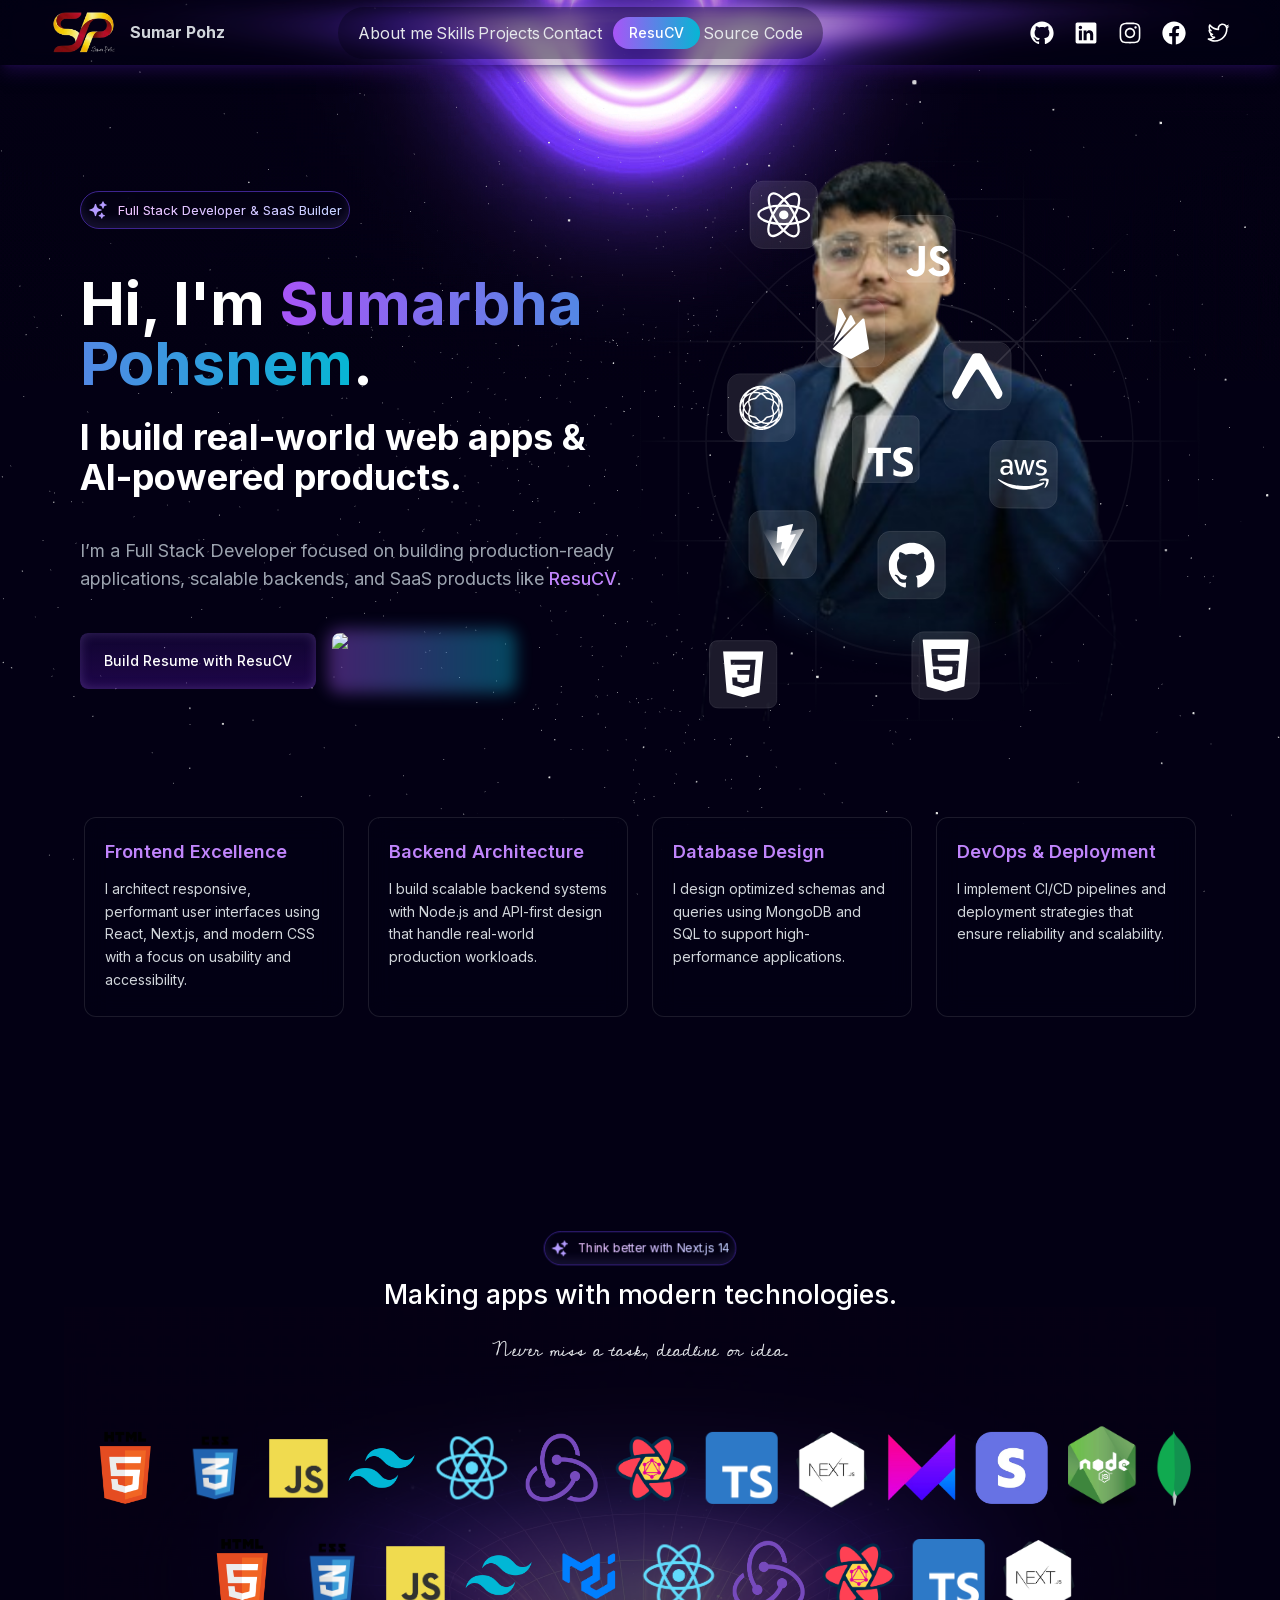
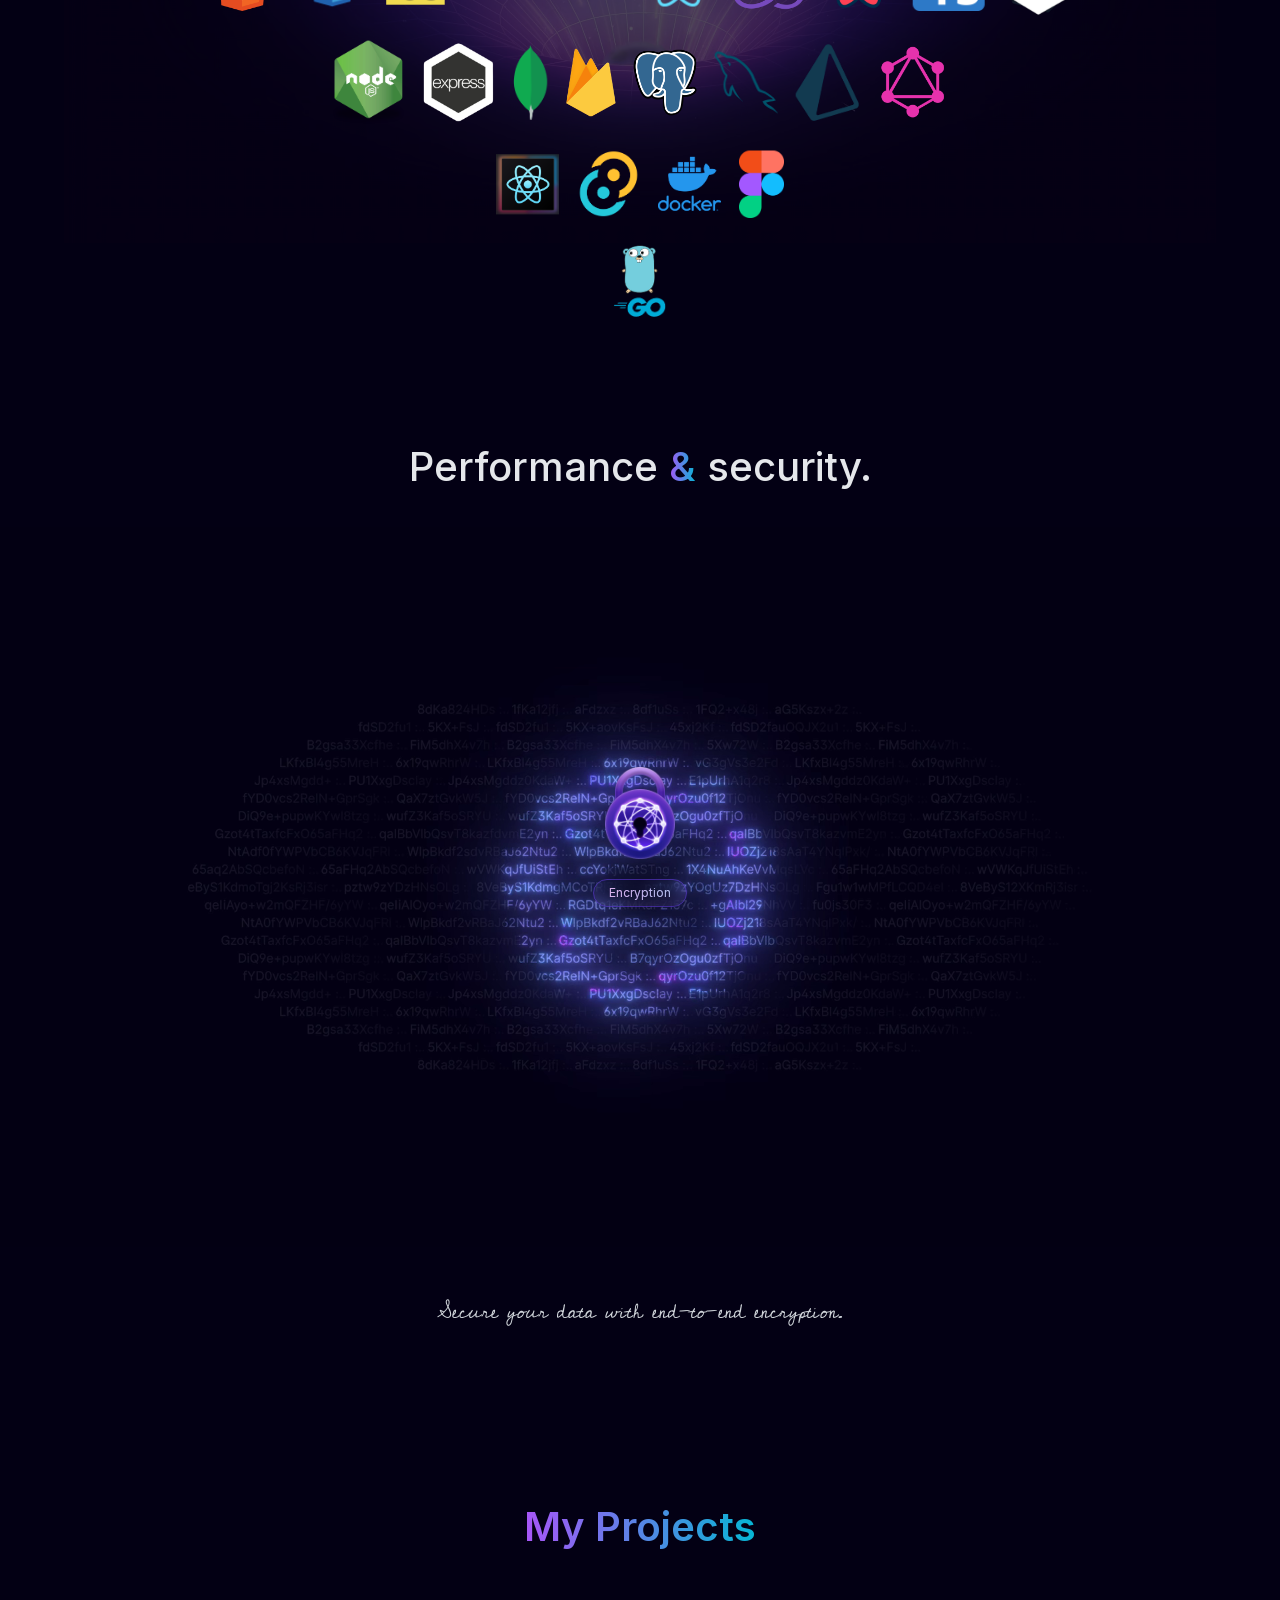
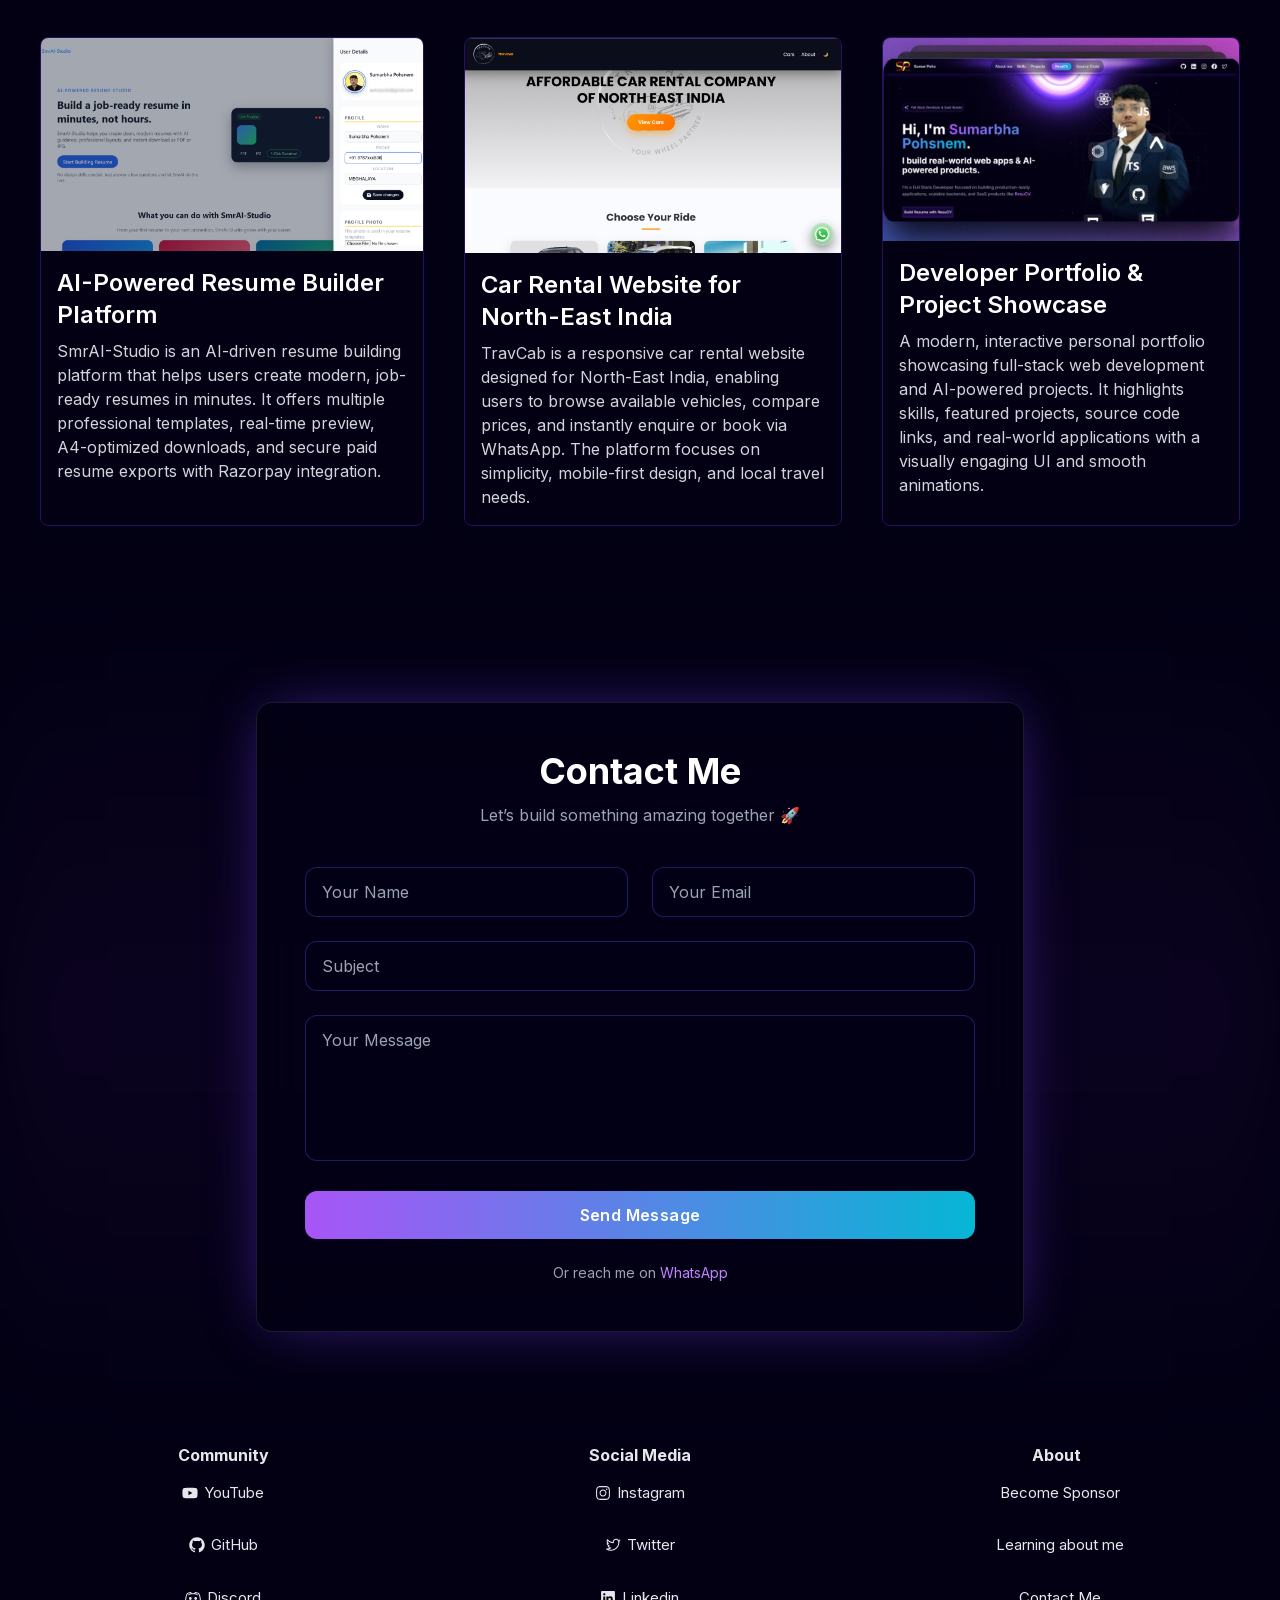
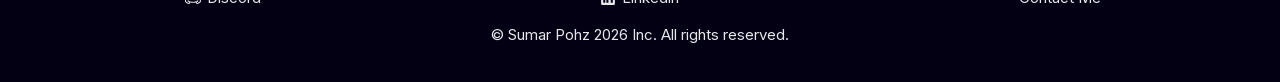
==== commit 6e0736d9: "modified and added Playstore" ====
--- a/index.html
+++ b/index.html
@@ -1 +1 @@
-<!DOCTYPE html><html lang="en"><head><meta charSet="utf-8"/><meta name="viewport" content="width=device-width, initial-scale=1"/><link rel="stylesheet" href="/_next/static/css/034985067204654f.css" data-precedence="next"/><link rel="preload" as="script" fetchPriority="low" href="/_next/static/chunks/webpack-19409b17c62df9ad.js"/><script src="/_next/static/chunks/fd9d1056-148c069a99b40430.js" async=""></script><script src="/_next/static/chunks/117-ac2aba8bf376ec95.js" async=""></script><script src="/_next/static/chunks/main-app-1563bd0302a2d010.js" async=""></script><script src="/_next/static/chunks/233-19e6d440c579980d.js" async=""></script><script src="/_next/static/chunks/502-5776970ec0bcaf84.js" async=""></script><script src="/_next/static/chunks/app/page-64abebdc81c8dc01.js" async=""></script><script src="/_next/static/chunks/370b0802-85cd4c36057381bf.js" async=""></script><script src="/_next/static/chunks/8e1d74a4-3cfa631ad1ddc672.js" async=""></script><script src="/_next/static/chunks/app/layout-b76c0d9d0369535f.js" async=""></script><meta name="theme-color" content="#030014"/><title>Sumar Pohz | Full Stack Developer &amp; SaaS Builder</title><meta name="description" content="Full Stack Developer building modern web apps, AI-powered tools, and scalable SaaS products like ResuCV."/><link rel="author" href="https://github.com/SumarPohz"/><meta name="author" content="Sumar Pohz"/><meta name="keywords" content="Sumar Pohz,Full Stack Developer,Web Developer,Node.js,Express,React,Next.js,JavaScript,TypeScript,MySQL,PostgreSQL,AI tools,SaaS,Resume Builder,ResuCV,SmrAI-Studio,Portfolio,Software Engineer"/><link rel="icon" href="/favicon.ico" type="image/x-icon" sizes="48x48"/><link rel="icon" href="/icon1.png?4b1a4c6a80f7e274" type="image/png" sizes="16x16"/><link rel="icon" href="/icon2.png?89ced31cbc009160" type="image/png" sizes="32x32"/><link rel="apple-touch-icon" href="/apple-icon.png?2186dd04170ec475" type="image/png" sizes="180x180"/><script src="/_next/static/chunks/polyfills-42372ed130431b0a.js" noModule=""></script></head><body class="bg-[#030014] overflow-y-scroll overflow-x-hidden __className_f367f3"><div class="w-full h-[65px] fixed top-0 shadow-lg shadow-[#2A0E61]/50 bg-[#03001427] backdrop-blur-md z-50 px-10"><div class="w-full h-full flex items-center justify-between m-auto px-[10px]"><a class="flex items-center" href="#about-me"><img alt="Logo" draggable="false" loading="lazy" width="70" height="70" decoding="async" data-nimg="1" class="cursor-pointer" style="color:transparent" src="/logo.png"/><div class="hidden md:flex md:selffont-bold ml-[10px] text-gray-300"><b>Sumar Pohz</b></div></a><div class="hidden md:flex w-[500px] h-full flex-row items-center justify-between md:mr-20"><div class="flex items-center justify-between w-full h-auto border-[rgba(112,66,248,0.38)] bg-[rgba(3,0,20,0.37)] mr-[15px] px-[20px] py-[10px] rounded-full text-gray-200"><a href="#about-me" class="cursor-pointer hover:text-[rgb(252,244,1)] transition text-center">About me</a><a href="#skills" class="cursor-pointer hover:text-[rgb(252,244,1)] transition text-center">Skills</a><a href="#projects" class="cursor-pointer hover:text-[rgb(252,244,1)] transition text-center">Projects</a><a href="#contact" class="cursor-pointer hover:text-[rgb(252,244,1)] transition text-center">Contact</a><a target="_blank" class="ml-2 px-4 py-1.5 rounded-full bg-gradient-to-r from-purple-500 to-cyan-500 text-white text-sm font-medium hover:opacity-90 transition" href="https://smrai-studio.onrender.com/">ResuCV</a><a target="_blank" class="cursor-pointer hover:text-[rgb(252,248,4)] transition text-center" href="https://github.com/SumarPohz/space-portfolio-next">Source Code</a></div></div><div class="hidden md:flex flex-row gap-5"><a target="_blank" rel="noreferrer noopener" href="https://github.com/SumarPohz"><svg stroke="currentColor" fill="none" stroke-width="0" viewBox="0 0 15 15" class="h-6 w-6 text-white" height="1em" width="1em" xmlns="http://www.w3.org/2000/svg"><path fill-rule="evenodd" clip-rule="evenodd" d="M7.49933 0.25C3.49635 0.25 0.25 3.49593 0.25 7.50024C0.25 10.703 2.32715 13.4206 5.2081 14.3797C5.57084 14.446 5.70302 14.2222 5.70302 14.0299C5.70302 13.8576 5.69679 13.4019 5.69323 12.797C3.67661 13.235 3.25112 11.825 3.25112 11.825C2.92132 10.9874 2.44599 10.7644 2.44599 10.7644C1.78773 10.3149 2.49584 10.3238 2.49584 10.3238C3.22353 10.375 3.60629 11.0711 3.60629 11.0711C4.25298 12.1788 5.30335 11.8588 5.71638 11.6732C5.78225 11.205 5.96962 10.8854 6.17658 10.7043C4.56675 10.5209 2.87415 9.89918 2.87415 7.12104C2.87415 6.32925 3.15677 5.68257 3.62053 5.17563C3.54576 4.99226 3.29697 4.25521 3.69174 3.25691C3.69174 3.25691 4.30015 3.06196 5.68522 3.99973C6.26337 3.83906 6.8838 3.75895 7.50022 3.75583C8.1162 3.75895 8.73619 3.83906 9.31523 3.99973C10.6994 3.06196 11.3069 3.25691 11.3069 3.25691C11.7026 4.25521 11.4538 4.99226 11.3795 5.17563C11.8441 5.68257 12.1245 6.32925 12.1245 7.12104C12.1245 9.9063 10.4292 10.5192 8.81452 10.6985C9.07444 10.9224 9.30633 11.3648 9.30633 12.0413C9.30633 13.0102 9.29742 13.7922 9.29742 14.0299C9.29742 14.2239 9.42828 14.4496 9.79591 14.3788C12.6746 13.4179 14.75 10.7025 14.75 7.50024C14.75 3.49593 11.5036 0.25 7.49933 0.25Z" fill="currentColor"></path></svg></a><a target="_blank" rel="noreferrer noopener" href="https://www.linkedin.com/in/sumarpohz/"><svg stroke="currentColor" fill="none" stroke-width="0" viewBox="0 0 15 15" class="h-6 w-6 text-white" height="1em" width="1em" xmlns="http://www.w3.org/2000/svg"><path fill-rule="evenodd" clip-rule="evenodd" d="M2 1C1.44772 1 1 1.44772 1 2V13C1 13.5523 1.44772 14 2 14H13C13.5523 14 14 13.5523 14 13V2C14 1.44772 13.5523 1 13 1H2ZM3.05 6H4.95V12H3.05V6ZM5.075 4.005C5.075 4.59871 4.59371 5.08 4 5.08C3.4063 5.08 2.925 4.59871 2.925 4.005C2.925 3.41129 3.4063 2.93 4 2.93C4.59371 2.93 5.075 3.41129 5.075 4.005ZM12 8.35713C12 6.55208 10.8334 5.85033 9.67449 5.85033C9.29502 5.83163 8.91721 5.91119 8.57874 6.08107C8.32172 6.21007 8.05265 6.50523 7.84516 7.01853H7.79179V6.00044H6V12.0047H7.90616V8.8112C7.8786 8.48413 7.98327 8.06142 8.19741 7.80987C8.41156 7.55832 8.71789 7.49825 8.95015 7.46774H9.02258C9.62874 7.46774 10.0786 7.84301 10.0786 8.78868V12.0047H11.9847L12 8.35713Z" fill="currentColor"></path></svg></a><a target="_blank" rel="noreferrer noopener" href="https://instagram.com"><svg stroke="currentColor" fill="none" stroke-width="0" viewBox="0 0 15 15" class="h-6 w-6 text-white" height="1em" width="1em" xmlns="http://www.w3.org/2000/svg"><path fill-rule="evenodd" clip-rule="evenodd" d="M12.9091 12.909C13.2365 12.5817 13.4918 12.1895 13.6588 11.7577C13.8195 11.3443 13.9294 10.8718 13.961 10.1799C13.9926 9.48665 14.0001 9.26529 14.0001 7.50001C14.0001 5.73473 13.9926 5.51328 13.961 4.82008C13.9294 4.12821 13.8195 3.65573 13.6588 3.24228C13.4956 2.80857 13.2398 2.41567 12.9091 2.091C12.5844 1.76028 12.1915 1.50437 11.7578 1.34113C11.3443 1.18056 10.8718 1.0707 10.1799 1.03924C9.48675 1.00748 9.26537 1 7.50006 1C5.73476 1 5.51333 1.00748 4.82014 1.03912C4.12826 1.0707 3.65578 1.18056 3.24233 1.34125C2.80862 1.50447 2.41573 1.76032 2.09105 2.09098C1.76032 2.41563 1.5044 2.80852 1.34113 3.24225C1.18056 3.65573 1.0707 4.12821 1.03924 4.82008C1.00748 5.51328 1 5.73471 1 7.50001C1 9.26532 1.00748 9.48675 1.03924 10.1799C1.07083 10.8718 1.18069 11.3443 1.34138 11.7577C1.5046 12.1915 1.76045 12.5843 2.09111 12.909C2.41578 13.2397 2.80867 13.4955 3.24238 13.6587C3.65586 13.8194 4.12834 13.9293 4.82019 13.9609C5.51348 13.9925 5.73483 14 7.50012 14C9.2654 14 9.48685 13.9925 10.18 13.9609C10.8719 13.9293 11.3444 13.8194 11.7578 13.6587C12.1896 13.4917 12.5818 13.2364 12.9091 12.909ZM1.99949 6.73496C1.99974 6.94524 2.00005 7.19543 2.00005 7.50002C2.00005 7.80461 1.99974 8.0548 1.99949 8.26507C1.99849 9.08596 1.99824 9.29856 2.01963 9.7655C2.04625 10.3509 2.07823 10.7811 2.17588 11.1053C2.26976 11.417 2.37505 11.7342 2.7188 12.1171C3.06255 12.4999 3.39411 12.6733 3.81645 12.8007C4.23879 12.928 4.7696 12.9554 5.23052 12.9764C5.75332 13.0003 5.96052 13.0002 7.05714 12.9999L7.50006 12.9999C7.79304 12.9999 8.03569 13.0001 8.2409 13.0004C9.08195 13.0013 9.29425 13.0015 9.76575 12.9799C10.3512 12.9533 10.7814 12.9213 11.1056 12.8237C11.4173 12.7298 11.7345 12.6245 12.1173 12.2807C12.5001 11.937 12.6735 11.6054 12.8009 11.1831C12.9283 10.7607 12.9557 10.2299 12.9767 9.76902C13.0005 9.24689 13.0004 9.04027 13.0002 7.94749V7.94738L13.0001 7.50039L13.0001 7.05747C13.0004 5.96085 13.0005 5.75365 12.9766 5.23085C12.9556 4.76993 12.9282 4.23912 12.8009 3.81678C12.6735 3.39445 12.5001 3.06288 12.1173 2.71913C11.7345 2.37538 11.4172 2.27009 11.1056 2.17621C10.7813 2.07856 10.3511 2.04658 9.76571 2.01996C9.29421 1.99836 9.08194 1.99859 8.24092 1.99951H8.24092C8.0357 1.99974 7.79305 2.00001 7.50006 2.00001L7.05704 1.99993C5.96051 1.99964 5.75331 1.99958 5.23052 2.02343C4.7696 2.04446 4.23879 2.07183 3.81645 2.19921C3.39411 2.32659 3.06255 2.49999 2.7188 2.88281C2.37505 3.26562 2.26976 3.58286 2.17588 3.89453C2.07823 4.21874 2.04625 4.64894 2.01963 5.23437C1.99824 5.70131 1.99849 5.91401 1.99949 6.73496ZM7.49996 5.25015C6.25741 5.25015 5.25012 6.25744 5.25012 7.49999C5.25012 8.74254 6.25741 9.74983 7.49996 9.74983C8.74251 9.74983 9.7498 8.74254 9.7498 7.49999C9.7498 6.25744 8.74251 5.25015 7.49996 5.25015ZM4.25012 7.49999C4.25012 5.70515 5.70512 4.25015 7.49996 4.25015C9.2948 4.25015 10.7498 5.70515 10.7498 7.49999C10.7498 9.29483 9.2948 10.7498 7.49996 10.7498C5.70512 10.7498 4.25012 9.29483 4.25012 7.49999ZM10.9697 4.7803C11.3839 4.7803 11.7197 4.44452 11.7197 4.0303C11.7197 3.61609 11.3839 3.2803 10.9697 3.2803C10.5555 3.2803 10.2197 3.61609 10.2197 4.0303C10.2197 4.44452 10.5555 4.7803 10.9697 4.7803Z" fill="currentColor"></path></svg></a><a target="_blank" rel="noreferrer noopener" href="https://facebook.com"><svg stroke="currentColor" fill="currentColor" stroke-width="0" viewBox="0 0 512 512" class="h-6 w-6 text-white" height="1em" width="1em" xmlns="http://www.w3.org/2000/svg"><path d="M504 256C504 119 393 8 256 8S8 119 8 256c0 123.78 90.69 226.38 209.25 245V327.69h-63V256h63v-54.64c0-62.15 37-96.48 93.67-96.48 27.14 0 55.52 4.84 55.52 4.84v61h-31.28c-30.8 0-40.41 19.12-40.41 38.73V256h68.78l-11 71.69h-57.78V501C413.31 482.38 504 379.78 504 256z"></path></svg></a><a target="_blank" rel="noreferrer noopener" href="https://twitter.com"><svg stroke="currentColor" fill="none" stroke-width="0" viewBox="0 0 15 15" class="h-6 w-6 text-white" height="1em" width="1em" xmlns="http://www.w3.org/2000/svg"><path fill-rule="evenodd" clip-rule="evenodd" d="M7.23336 4.69629C7.23336 2.96884 8.63335 1.56857 10.36 1.56857C11.3736 1.56857 12.183 2.04804 12.7254 2.74385C13.3079 2.62467 13.8557 2.40913 14.3513 2.11508C14.1559 2.72598 13.7424 3.2396 13.2033 3.56463C13.2038 3.56568 13.2042 3.56674 13.2047 3.56779C13.7334 3.50361 14.2364 3.36302 14.7048 3.15546L14.7037 3.15715C14.3667 3.66183 13.9431 4.10736 13.4561 4.47034C13.4823 4.64672 13.4956 4.82427 13.4956 5.00079C13.4956 8.6871 10.6873 12.9746 5.52122 12.9746C3.93906 12.9746 2.46544 12.511 1.22505 11.7152C0.992632 11.5661 0.925108 11.2568 1.07423 11.0244C1.0874 11.0038 1.10183 10.9846 1.11734 10.9666C1.20582 10.8202 1.37438 10.7309 1.5554 10.7522C2.47066 10.8601 3.38568 10.7485 4.19219 10.3962C3.39226 10.0434 2.77129 9.35975 2.50204 8.51974C2.45359 8.3686 2.48835 8.20311 2.59351 8.08422C2.59716 8.0801 2.60087 8.07606 2.60464 8.0721C1.96391 7.50819 1.55973 6.68208 1.55973 5.76143V5.72759C1.55973 5.56814 1.64411 5.42059 1.78155 5.33974C1.82671 5.31317 1.87537 5.29511 1.92532 5.28558C1.70549 4.86154 1.58116 4.37984 1.58116 3.86958C1.58116 3.40165 1.58384 2.81192 1.91332 2.28081C1.98718 2.16175 2.10758 2.08915 2.2364 2.07195C2.42588 2.01237 2.64087 2.06969 2.77406 2.23302C3.86536 3.57126 5.44066 4.49583 7.23366 4.73961L7.23336 4.69629ZM5.52122 11.9746C4.73387 11.9746 3.97781 11.8435 3.27248 11.6023C4.13012 11.4538 4.95307 11.1159 5.66218 10.5602C5.81211 10.4427 5.87182 10.2435 5.81126 10.0629C5.7507 9.88234 5.583 9.75943 5.39255 9.75607C4.68968 9.74366 4.06712 9.39716 3.67793 8.86845C3.86828 8.85306 4.05428 8.82039 4.23445 8.77167C4.43603 8.71716 4.57363 8.53114 4.56674 8.32243C4.55985 8.11372 4.41029 7.93718 4.20555 7.89607C3.42694 7.73977 2.79883 7.16764 2.56169 6.42174C2.76255 6.47025 2.97102 6.4991 3.18482 6.5061C3.38563 6.51267 3.56646 6.38533 3.62795 6.19405C3.68943 6.00277 3.61666 5.79391 3.44963 5.68224C2.86523 5.29155 2.48116 4.62464 2.48116 3.86958C2.48116 3.70213 2.48352 3.55268 2.49355 3.41719C3.85115 4.79913 5.70873 5.68931 7.77588 5.79338C7.93225 5.80126 8.08328 5.73543 8.18395 5.61553C8.28463 5.49562 8.32332 5.33548 8.28851 5.18284C8.25255 5.02517 8.23336 4.86284 8.23336 4.69629C8.23336 3.52085 9.18591 2.56857 10.36 2.56857C11.5943 2.56857 12.4956 3.71208 12.4956 5.00079C12.4956 8.25709 10.0202 11.9746 5.52122 11.9746Z" fill="currentColor"></path></svg></a></div><button class="md:hidden text-white focus:outline-none text-4xl">☰</button></div></div><main class="h-full w-full"><div class="flex flex-col gap-15"><div class="relative flex flex-col h-full w-full overflow-hidden"><!--$!--><template data-dgst="BAILOUT_TO_CLIENT_SIDE_RENDERING"></template><!--/$--><video autoPlay="" muted="" loop="" playsInline="" class="rotate-180 absolute top-[-340px] left-0 w-full h-full object-cover -z-20"><source src="/videos/blackhole.webm" type="video/webm"/></video><div class="flex flex-col-reverse md:flex-row items-center justify-center px-6 md:px-20 mt-32 md:mt-40 w-full z-[20]"><div class="h-full w-full flex flex-col gap-5 justify-center m-auto text-start"><div class="Welcome-box py-[8px] px-[7px] border border-[#7042f88b] opacity-[0.9]" style="opacity:0;transform:translateY(-100px) translateZ(0)"><svg xmlns="http://www.w3.org/2000/svg" viewBox="0 0 24 24" fill="currentColor" aria-hidden="true" data-slot="icon" class="text-[#b49bff] mr-[10px] h-5 w-5"><path fill-rule="evenodd" d="M9 4.5a.75.75 0 0 1 .721.544l.813 2.846a3.75 3.75 0 0 0 2.576 2.576l2.846.813a.75.75 0 0 1 0 1.442l-2.846.813a3.75 3.75 0 0 0-2.576 2.576l-.813 2.846a.75.75 0 0 1-1.442 0l-.813-2.846a3.75 3.75 0 0 0-2.576-2.576l-2.846-.813a.75.75 0 0 1 0-1.442l2.846-.813A3.75 3.75 0 0 0 7.466 7.89l.813-2.846A.75.75 0 0 1 9 4.5ZM18 1.5a.75.75 0 0 1 .728.568l.258 1.036c.236.94.97 1.674 1.91 1.91l1.036.258a.75.75 0 0 1 0 1.456l-1.036.258c-.94.236-1.674.97-1.91 1.91l-.258 1.036a.75.75 0 0 1-1.456 0l-.258-1.036a2.625 2.625 0 0 0-1.91-1.91l-1.036-.258a.75.75 0 0 1 0-1.456l1.036-.258a2.625 2.625 0 0 0 1.91-1.91l.258-1.036A.75.75 0 0 1 18 1.5ZM16.5 15a.75.75 0 0 1 .712.513l.394 1.183c.15.447.5.799.948.948l1.183.395a.75.75 0 0 1 0 1.422l-1.183.395c-.447.15-.799.5-.948.948l-.395 1.183a.75.75 0 0 1-1.422 0l-.395-1.183a1.5 1.5 0 0 0-.948-.948l-1.183-.395a.75.75 0 0 1 0-1.422l1.183-.395c.447-.15.799-.5.948-.948l.395-1.183A.75.75 0 0 1 16.5 15Z" clip-rule="evenodd"></path></svg><h1 class="Welcome-text text-[13px]">Full Stack Developer &amp; SaaS Builder</h1></div><div class="flex flex-col gap-6 mt-6 text-6xl font-bold text-white max-w-[600px]" style="opacity:0;transform:translateX(-100px) translateZ(0)"><span>Hi, I&#x27;m<!-- --> <span class="text-transparent bg-clip-text bg-gradient-to-r from-purple-500 to-cyan-500">Sumarbha Pohsnem</span>.</span><span class="text-4xl">I build real-world web apps &amp; AI-powered products.</span></div><p class="text-lg text-gray-400 my-5 max-w-[600px]" style="opacity:0;transform:translateX(-100px) translateZ(0)">I’m a Full Stack Developer focused on building production-ready applications, scalable backends, and SaaS products like<!-- --> <span class="text-purple-400 font-medium"><a target="_blank" href="https://smrai-studio.onrender.com/">ResuCV</a></span>.</p><a href="https://smrai-studio.onrender.com/" target="_blank" class="py-3 button-primary text-center text-white cursor-pointer rounded-lg max-w-[220px]" style="opacity:0;transform:translateX(-100px) translateZ(0)">Build Resume with ResuCV</a></div><div class="w-full h-full flex justify-center items-center" style="opacity:0;transform:translateX(100px) translateZ(0)"><img alt="Developer illustration" draggable="false" loading="lazy" width="650" height="650" decoding="async" data-nimg="1" class="select-none" style="color:transparent" src="/hero-bg.svg"/></div></div></div><section id="highlights" class="flex flex-col items-center justify-center gap-10 py-24 relative"><div class="flex flex-row justify-around flex-wrap gap-6 items-center"><div class="   flex flex-col justify-start   w-[260px] h-[200px]   rounded-xl   border border-white/10   bg-[#030014]/80   backdrop-blur-md   p-5   hover:border-purple-500/50   hover:shadow-[0_0_25px_#7c3aed33]   transition-all duration-300   " style="opacity:0;transform:scale(0.85) translateZ(0)"><h3 class="text-lg font-semibold text-purple-400 mb-3">Frontend Excellence</h3><p class="text-sm text-gray-300 leading-relaxed">I architect responsive, performant user interfaces using React, Next.js, and modern CSS with a focus on usability and accessibility.</p></div><div class="   flex flex-col justify-start   w-[260px] h-[200px]   rounded-xl   border border-white/10   bg-[#030014]/80   backdrop-blur-md   p-5   hover:border-purple-500/50   hover:shadow-[0_0_25px_#7c3aed33]   transition-all duration-300   " style="opacity:0;transform:scale(0.85) translateZ(0)"><h3 class="text-lg font-semibold text-purple-400 mb-3">Backend Architecture</h3><p class="text-sm text-gray-300 leading-relaxed">I build scalable backend systems with Node.js and API-first design that handle real-world production workloads.</p></div><div class="   flex flex-col justify-start   w-[260px] h-[200px]   rounded-xl   border border-white/10   bg-[#030014]/80   backdrop-blur-md   p-5   hover:border-purple-500/50   hover:shadow-[0_0_25px_#7c3aed33]   transition-all duration-300   " style="opacity:0;transform:scale(0.85) translateZ(0)"><h3 class="text-lg font-semibold text-purple-400 mb-3">Database Design</h3><p class="text-sm text-gray-300 leading-relaxed">I design optimized schemas and queries using MongoDB and SQL to support high-performance applications.</p></div><div class="   flex flex-col justify-start   w-[260px] h-[200px]   rounded-xl   border border-white/10   bg-[#030014]/80   backdrop-blur-md   p-5   hover:border-purple-500/50   hover:shadow-[0_0_25px_#7c3aed33]   transition-all duration-300   " style="opacity:0;transform:scale(0.85) translateZ(0)"><h3 class="text-lg font-semibold text-purple-400 mb-3">DevOps &amp; Deployment</h3><p class="text-sm text-gray-300 leading-relaxed">I implement CI/CD pipelines and deployment strategies that ensure reliability and scalability.</p></div></div></section><section id="skills" style="transform:scale(0.9)" class="flex flex-col items-center justify-center gap-3 h-full relative overflow-hidden py-20"><div class="w-full h-auto flex flex-col items-center justify-center"><div class="Welcome-box py-[8px] px-[7px] border border-[#7042f88b] opacity-[0.9]]"><svg xmlns="http://www.w3.org/2000/svg" viewBox="0 0 24 24" fill="currentColor" aria-hidden="true" data-slot="icon" class="text-[#b49bff] mr-[10px] h-5 w-5"><path fill-rule="evenodd" d="M9 4.5a.75.75 0 0 1 .721.544l.813 2.846a3.75 3.75 0 0 0 2.576 2.576l2.846.813a.75.75 0 0 1 0 1.442l-2.846.813a3.75 3.75 0 0 0-2.576 2.576l-.813 2.846a.75.75 0 0 1-1.442 0l-.813-2.846a3.75 3.75 0 0 0-2.576-2.576l-2.846-.813a.75.75 0 0 1 0-1.442l2.846-.813A3.75 3.75 0 0 0 7.466 7.89l.813-2.846A.75.75 0 0 1 9 4.5ZM18 1.5a.75.75 0 0 1 .728.568l.258 1.036c.236.94.97 1.674 1.91 1.91l1.036.258a.75.75 0 0 1 0 1.456l-1.036.258c-.94.236-1.674.97-1.91 1.91l-.258 1.036a.75.75 0 0 1-1.456 0l-.258-1.036a2.625 2.625 0 0 0-1.91-1.91l-1.036-.258a.75.75 0 0 1 0-1.456l1.036-.258a2.625 2.625 0 0 0 1.91-1.91l.258-1.036A.75.75 0 0 1 18 1.5ZM16.5 15a.75.75 0 0 1 .712.513l.394 1.183c.15.447.5.799.948.948l1.183.395a.75.75 0 0 1 0 1.422l-1.183.395c-.447.15-.799.5-.948.948l-.395 1.183a.75.75 0 0 1-1.422 0l-.395-1.183a1.5 1.5 0 0 0-.948-.948l-1.183-.395a.75.75 0 0 1 0-1.422l1.183-.395c.447-.15.799-.5.948-.948l.395-1.183A.75.75 0 0 1 16.5 15Z" clip-rule="evenodd"></path></svg><h1 class="Welcome-text text-[13px]">Think better with Next.js 14</h1></div><div class="text-[30px] text-white font-medium mt-[10px] text-center mb-[15px]">Making apps with modern technologies.</div><div class="cursive text-[20px] text-gray-200 mb-10 mt-[10px] text-center">Never miss a task, deadline or idea.</div></div><div class="flex flex-row justify-around flex-wrap mt-4 gap-5 items-center"><div style="opacity:0"><img alt="HTML" loading="lazy" width="80" height="80" decoding="async" data-nimg="1" style="color:transparent" src="/skills/html.png"/></div><div style="opacity:0"><img alt="CSS" loading="lazy" width="80" height="80" decoding="async" data-nimg="1" style="color:transparent" src="/skills/css.png"/></div><div style="opacity:0"><img alt="JavaScript" loading="lazy" width="65" height="65" decoding="async" data-nimg="1" style="color:transparent" src="/skills/js.png"/></div><div style="opacity:0"><img alt="Tailwind CSS" loading="lazy" width="80" height="80" decoding="async" data-nimg="1" style="color:transparent" src="/skills/tailwind.png"/></div><div style="opacity:0"><img alt="React" loading="lazy" width="80" height="80" decoding="async" data-nimg="1" style="color:transparent" src="/skills/react.png"/></div><div style="opacity:0"><img alt="Redux" loading="lazy" width="80" height="80" decoding="async" data-nimg="1" style="color:transparent" src="/skills/redux.png"/></div><div style="opacity:0"><img alt="React Query" loading="lazy" width="80" height="80" decoding="async" data-nimg="1" style="color:transparent" src="/skills/reactquery.png"/></div><div style="opacity:0"><img alt="TypeScript" loading="lazy" width="80" height="80" decoding="async" data-nimg="1" style="color:transparent" src="/skills/ts.png"/></div><div style="opacity:0"><img alt="Next.js 14" loading="lazy" width="80" height="80" decoding="async" data-nimg="1" style="color:transparent" src="/skills/next.png"/></div><div style="opacity:0"><img alt="Framer Motion" loading="lazy" width="80" height="80" decoding="async" data-nimg="1" style="color:transparent" src="/skills/framer.png"/></div><div style="opacity:0"><img alt="Stripe" loading="lazy" width="80" height="80" decoding="async" data-nimg="1" style="color:transparent" src="/skills/stripe.png"/></div><div style="opacity:0"><img alt="Node.js" loading="lazy" width="80" height="80" decoding="async" data-nimg="1" style="color:transparent" src="/skills/node.png"/></div><div style="opacity:0"><img alt="MongoDB" loading="lazy" width="40" height="40" decoding="async" data-nimg="1" style="color:transparent" src="/skills/mongodb.png"/></div></div><div class="flex flex-row justify-around flex-wrap mt-4 gap-5 items-center"><div style="opacity:0"><img alt="HTML" loading="lazy" width="80" height="80" decoding="async" data-nimg="1" style="color:transparent" src="/skills/html.png"/></div><div style="opacity:0"><img alt="CSS" loading="lazy" width="80" height="80" decoding="async" data-nimg="1" style="color:transparent" src="/skills/css.png"/></div><div style="opacity:0"><img alt="JavaScript" loading="lazy" width="65" height="65" decoding="async" data-nimg="1" style="color:transparent" src="/skills/js.png"/></div><div style="opacity:0"><img alt="Tailwind CSS" loading="lazy" width="80" height="80" decoding="async" data-nimg="1" style="color:transparent" src="/skills/tailwind.png"/></div><div style="opacity:0"><img alt="Material UI" loading="lazy" width="80" height="80" decoding="async" data-nimg="1" style="color:transparent" src="/skills/mui.png"/></div><div style="opacity:0"><img alt="React" loading="lazy" width="80" height="80" decoding="async" data-nimg="1" style="color:transparent" src="/skills/react.png"/></div><div style="opacity:0"><img alt="Redux" loading="lazy" width="80" height="80" decoding="async" data-nimg="1" style="color:transparent" src="/skills/redux.png"/></div><div style="opacity:0"><img alt="React Query" loading="lazy" width="80" height="80" decoding="async" data-nimg="1" style="color:transparent" src="/skills/reactquery.png"/></div><div style="opacity:0"><img alt="TypeScript" loading="lazy" width="80" height="80" decoding="async" data-nimg="1" style="color:transparent" src="/skills/ts.png"/></div><div style="opacity:0"><img alt="Next.js 14" loading="lazy" width="80" height="80" decoding="async" data-nimg="1" style="color:transparent" src="/skills/next.png"/></div></div><div class="flex flex-row justify-around flex-wrap mt-4 gap-5 items-center"><div style="opacity:0"><img alt="Node.js" loading="lazy" width="80" height="80" decoding="async" data-nimg="1" style="color:transparent" src="/skills/node.png"/></div><div style="opacity:0"><img alt="Express.js" loading="lazy" width="80" height="80" decoding="async" data-nimg="1" style="color:transparent" src="/skills/express.png"/></div><div style="opacity:0"><img alt="MongoDB" loading="lazy" width="40" height="40" decoding="async" data-nimg="1" style="color:transparent" src="/skills/mongodb.png"/></div><div style="opacity:0"><img alt="Firebase" loading="lazy" width="55" height="55" decoding="async" data-nimg="1" style="color:transparent" src="/skills/firebase.png"/></div><div style="opacity:0"><img alt="PostgreSQL" loading="lazy" width="70" height="70" decoding="async" data-nimg="1" style="color:transparent" src="/skills/postgresql.png"/></div><div style="opacity:0"><img alt="MySQL" loading="lazy" width="70" height="70" decoding="async" data-nimg="1" style="color:transparent" src="/skills/mysql.png"/></div><div style="opacity:0"><img alt="Prisma" loading="lazy" width="70" height="70" decoding="async" data-nimg="1" style="color:transparent" src="/skills/prisma.png"/></div><div style="opacity:0"><img alt="Graphql" loading="lazy" width="80" height="80" decoding="async" data-nimg="1" style="color:transparent" src="/skills/graphql.png"/></div></div><div class="flex flex-row justify-around flex-wrap mt-4 gap-5 items-center"><div style="opacity:0"><img alt="React Native" loading="lazy" width="70" height="70" decoding="async" data-nimg="1" style="color:transparent" src="/skills/reactnative.png"/></div><div style="opacity:0"><img alt="Tauri" loading="lazy" width="70" height="70" decoding="async" data-nimg="1" style="color:transparent" src="/skills/tauri.png"/></div><div style="opacity:0"><img alt="Docker" loading="lazy" width="70" height="70" decoding="async" data-nimg="1" style="color:transparent" src="/skills/docker.png"/></div><div style="opacity:0"><img alt="Figma" loading="lazy" width="50" height="50" decoding="async" data-nimg="1" style="color:transparent" src="/skills/figma.png"/></div></div><div class="flex flex-row justify-around flex-wrap mt-4 gap-5 items-center"><div style="opacity:0"><img alt="Go" loading="lazy" width="60" height="60" decoding="async" data-nimg="1" style="color:transparent" src="/skills/go.png"/></div></div><div class="w-full h-full absolute"><div class="w-full h-full z-[-10] opacity-30 absolute flex items-center justify-center bg-cover"><video class="w-full h-auto" preload="false" playsInline="" loop="" muted="" autoPlay=""><source src="/videos/skills-bg.webm" type="video/webm"/></video></div></div></section><div class="flex flex-row relative items-center justify-center min-h-screen w-full h-full -z-20"><div class="absolute w-auto h-auto top-0 z-[5]"><div class="text-[40px] font-medium text-center text-gray-200">Performance<!-- --> <span class="text-transparent bg-clip-text bg-gradient-to-r from-purple-500 to-cyan-500">&amp;</span> <!-- -->security.</div></div><div class="flex flex-col items-center justify-center translate-y-[-50px] absolute z-[20] w-auto h-auto"><div class="flex flex-col items-center group cursor-pointer w-auto h-auto"><img alt="Lock top" loading="lazy" width="50" height="50" decoding="async" data-nimg="1" class="translate-y-5 transition-all duration-200 group-hover:translate-y-11" style="color:transparent" src="/lock-top.png"/><img alt="Lock main" loading="lazy" width="70" height="70" decoding="async" data-nimg="1" class="z-10" style="color:transparent" src="/lock-main.png"/></div><div class="Welcome-box px-[15px] py-[4px] z-[20] border my-[20px] border-[#7042F88B] opacity-[0.9]"><h1 class="Welcome-text text-[12px]">Encryption</h1></div></div><div class="absolute z-[20] bottom-[10px] px-[5px]"><div class="cursive text-[20px] font-medium text-center text-gray-300">Secure your data with end-to-end encryption.</div></div><div class="w-full flex items-start justify-center absolute"><video loop="" muted="" autoPlay="" playsInline="" preload="false" class="w-full h-auto"><source src="/videos/encryption-bg.webm" type="video/webm"/></video></div></div><section id="projects" class="flex flex-col items-center justify-center py-20"><h1 class="text-[40px] font-semibold text-transparent bg-clip-text bg-gradient-to-r from-purple-500 to-cyan-500 py-20">My Projects</h1><div class="h-full w-full flex flex-col md:flex-row gap-10 px-10"><a target="_blank" rel="noreferrer noopener" class="relative overflow-hidden rounded-lg shadow-lg border border-[#2A0E61]" href="https://smrai-studio.onrender.com/"><img alt="AI-Powered Resume Builder Platform" loading="lazy" width="1000" height="1000" decoding="async" data-nimg="1" class="w-full object-contain" style="color:transparent" src="/projects/project-1.png"/><div class="relative p-4"><h1 class="text-2xl font-semibold text-white">AI-Powered Resume Builder Platform</h1><p class="mt-2 text-gray-300">SmrAI-Studio is an AI-driven resume building platform that helps users create modern, job-ready resumes in minutes. It offers multiple professional templates, real-time preview, A4-optimized downloads, and secure paid resume exports with Razorpay integration.</p></div></a><a target="_blank" rel="noreferrer noopener" class="relative overflow-hidden rounded-lg shadow-lg border border-[#2A0E61]" href="https://ddtravels.in/travcab/"><img alt="Car Rental Website for North-East India" loading="lazy" width="1000" height="1000" decoding="async" data-nimg="1" class="w-full object-contain" style="color:transparent" src="/projects/project-2.png"/><div class="relative p-4"><h1 class="text-2xl font-semibold text-white">Car Rental Website for North-East India</h1><p class="mt-2 text-gray-300">TravCab is a responsive car rental website designed for North-East India, enabling users to browse available vehicles, compare prices, and instantly enquire or book via WhatsApp. The platform focuses on simplicity, mobile-first design, and local travel needs.</p></div></a><a target="_blank" rel="noreferrer noopener" class="relative overflow-hidden rounded-lg shadow-lg border border-[#2A0E61]" href="https://github.com/SumarPohz/space-portfolio-next"><img alt="Developer Portfolio &amp; Project Showcase" loading="lazy" width="1000" height="1000" decoding="async" data-nimg="1" class="w-full object-contain" style="color:transparent" src="/projects/project-3.png"/><div class="relative p-4"><h1 class="text-2xl font-semibold text-white">Developer Portfolio &amp; Project Showcase</h1><p class="mt-2 text-gray-300">A modern, interactive personal portfolio showcasing full-stack web development and AI-powered projects. It highlights skills, featured projects, source code links, and real-world applications with a visually engaging UI and smooth animations.</p></div></a></div></section><section id="contact" class="relative w-full py-24 px-6 md:px-12 flex justify-center transition-all"><div class="absolute inset-0 bg-gradient-to-b from-transparent via-purple-900/10 to-transparent blur-2xl"></div><div class="relative z-10 w-full max-w-3xl rounded-2xl border border-white/10 bg-[#030014]/80 backdrop-blur-xl p-8 md:p-12 shadow-[0_0_60px_-15px_rgba(112,66,248,0.6)]" style="opacity:0;transform:translateY(40px) translateZ(0)"><h2 class="text-3xl md:text-4xl font-bold text-white text-center">Contact Me</h2><p class="mt-3 text-center text-gray-400">Let’s build something amazing together 🚀</p><form class="mt-10 space-y-6"><input type="text" tabindex="-1" autoComplete="off" class="hidden" name="company"/><div class="grid grid-cols-1 md:grid-cols-2 gap-6"><input placeholder="Your Name" class="contact-input" required="" name="name"/><input type="email" placeholder="Your Email" class="contact-input" required="" name="email"/></div><input placeholder="Subject" class="contact-input" name="subject"/><textarea name="message" rows="5" placeholder="Your Message" class="contact-input resize-none" required=""></textarea><button class="relative w-full rounded-xl bg-gradient-to-r from-purple-500 to-cyan-500 py-3 text-white font-semibold tracking-wide overflow-hidden group" tabindex="0"><span class="relative z-10">Send Message</span><span class="absolute inset-0 bg-white/20 blur-xl opacity-0 group-hover:opacity-100 transition"></span></button></form><p class="mt-6 text-center text-gray-400 text-sm">Or reach me on<!-- --> <a href="https://wa.me/918787509536?text=Hi%20Sumar,%20I%20found%20your%20portfolio!" target="_blank" class="text-purple-400 hover:underline">WhatsApp</a></p></div></section></div></main><div class="w-full h-full bg-transparent text-gray-200 shadow-lg p-[15px]"><div class="w-full flex flex-col items-center justify-center m-auto"><div class="w-full h-full flex flex-row items-center justify-around flex-wrap"><div class="min-w-[200px] h-auto flex flex-col items-center justify-start"><h3 class="font-bold text-[16px]">Community</h3><a target="_blank" rel="noreferrer noopener" class="flex flex-row items-center my-[15px]" href="https://www.youtube.com/@sumarpohz"><svg stroke="currentColor" fill="currentColor" stroke-width="0" viewBox="0 0 576 512" height="1em" width="1em" xmlns="http://www.w3.org/2000/svg"><path d="M549.655 124.083c-6.281-23.65-24.787-42.276-48.284-48.597C458.781 64 288 64 288 64S117.22 64 74.629 75.486c-23.497 6.322-42.003 24.947-48.284 48.597-11.412 42.867-11.412 132.305-11.412 132.305s0 89.438 11.412 132.305c6.281 23.65 24.787 41.5 48.284 47.821C117.22 448 288 448 288 448s170.78 0 213.371-11.486c23.497-6.321 42.003-24.171 48.284-47.821 11.412-42.867 11.412-132.305 11.412-132.305s0-89.438-11.412-132.305zm-317.51 213.508V175.185l142.739 81.205-142.739 81.201z"></path></svg><span class="text-[15px] ml-[6px]">YouTube</span></a><a target="_blank" rel="noreferrer noopener" class="flex flex-row items-center my-[15px]" href="https://github.com/SumarPohz"><svg stroke="currentColor" fill="none" stroke-width="0" viewBox="0 0 15 15" height="1em" width="1em" xmlns="http://www.w3.org/2000/svg"><path fill-rule="evenodd" clip-rule="evenodd" d="M7.49933 0.25C3.49635 0.25 0.25 3.49593 0.25 7.50024C0.25 10.703 2.32715 13.4206 5.2081 14.3797C5.57084 14.446 5.70302 14.2222 5.70302 14.0299C5.70302 13.8576 5.69679 13.4019 5.69323 12.797C3.67661 13.235 3.25112 11.825 3.25112 11.825C2.92132 10.9874 2.44599 10.7644 2.44599 10.7644C1.78773 10.3149 2.49584 10.3238 2.49584 10.3238C3.22353 10.375 3.60629 11.0711 3.60629 11.0711C4.25298 12.1788 5.30335 11.8588 5.71638 11.6732C5.78225 11.205 5.96962 10.8854 6.17658 10.7043C4.56675 10.5209 2.87415 9.89918 2.87415 7.12104C2.87415 6.32925 3.15677 5.68257 3.62053 5.17563C3.54576 4.99226 3.29697 4.25521 3.69174 3.25691C3.69174 3.25691 4.30015 3.06196 5.68522 3.99973C6.26337 3.83906 6.8838 3.75895 7.50022 3.75583C8.1162 3.75895 8.73619 3.83906 9.31523 3.99973C10.6994 3.06196 11.3069 3.25691 11.3069 3.25691C11.7026 4.25521 11.4538 4.99226 11.3795 5.17563C11.8441 5.68257 12.1245 6.32925 12.1245 7.12104C12.1245 9.9063 10.4292 10.5192 8.81452 10.6985C9.07444 10.9224 9.30633 11.3648 9.30633 12.0413C9.30633 13.0102 9.29742 13.7922 9.29742 14.0299C9.29742 14.2239 9.42828 14.4496 9.79591 14.3788C12.6746 13.4179 14.75 10.7025 14.75 7.50024C14.75 3.49593 11.5036 0.25 7.49933 0.25Z" fill="currentColor"></path></svg><span class="text-[15px] ml-[6px]">GitHub</span></a><a target="_blank" rel="noreferrer noopener" class="flex flex-row items-center my-[15px]" href="https://discord.com"><svg stroke="currentColor" fill="none" stroke-width="0" viewBox="0 0 15 15" height="1em" width="1em" xmlns="http://www.w3.org/2000/svg"><path fill-rule="evenodd" clip-rule="evenodd" d="M5.07451 1.82584C5.03267 1.81926 4.99014 1.81825 4.94803 1.82284C4.10683 1.91446 2.82673 2.36828 2.07115 2.77808C2.02106 2.80525 1.97621 2.84112 1.93869 2.88402C1.62502 3.24266 1.34046 3.82836 1.11706 4.38186C0.887447 4.95076 0.697293 5.55032 0.588937 5.98354C0.236232 7.39369 0.042502 9.08728 0.0174948 10.6925C0.0162429 10.7729 0.0351883 10.8523 0.0725931 10.9234C0.373679 11.496 1.02015 12.027 1.66809 12.4152C2.32332 12.8078 3.08732 13.1182 3.70385 13.1778C3.85335 13.1922 4.00098 13.1358 4.10282 13.0255C4.2572 12.8581 4.5193 12.4676 4.71745 12.1643C4.80739 12.0267 4.89157 11.8953 4.95845 11.7901C5.62023 11.9106 6.45043 11.9801 7.50002 11.9801C8.54844 11.9801 9.37796 11.9107 10.0394 11.7905C10.1062 11.8957 10.1903 12.0269 10.2801 12.1643C10.4783 12.4676 10.7404 12.8581 10.8947 13.0255C10.9966 13.1358 11.1442 13.1922 11.2937 13.1778C11.9102 13.1182 12.6742 12.8078 13.3295 12.4152C13.9774 12.027 14.6239 11.496 14.925 10.9234C14.9624 10.8523 14.9813 10.7729 14.9801 10.6925C14.9551 9.08728 14.7613 7.39369 14.4086 5.98354C14.3003 5.55032 14.1101 4.95076 13.8805 4.38186C13.6571 3.82836 13.3725 3.24266 13.0589 2.88402C13.0214 2.84112 12.9765 2.80525 12.9264 2.77808C12.1708 2.36828 10.8907 1.91446 10.0495 1.82284C10.0074 1.81825 9.96489 1.81926 9.92305 1.82584C9.71676 1.85825 9.5391 1.96458 9.40809 2.06355C9.26977 2.16804 9.1413 2.29668 9.0304 2.42682C8.86968 2.61544 8.71437 2.84488 8.61428 3.06225C8.27237 3.03501 7.90138 3.02 7.5 3.02C7.0977 3.02 6.72593 3.03508 6.38337 3.06244C6.28328 2.84501 6.12792 2.61549 5.96716 2.42682C5.85626 2.29668 5.72778 2.16804 5.58947 2.06355C5.45846 1.96458 5.2808 1.85825 5.07451 1.82584ZM11.0181 11.5382C11.0395 11.5713 11.0615 11.6051 11.0838 11.6392C11.2169 11.843 11.3487 12.0385 11.4508 12.1809C11.8475 12.0916 12.352 11.8818 12.8361 11.5917C13.3795 11.2661 13.8098 10.8918 14.0177 10.5739C13.9852 9.06758 13.7993 7.50369 13.4773 6.21648C13.38 5.82759 13.2038 5.27021 12.9903 4.74117C12.7893 4.24326 12.5753 3.82162 12.388 3.5792C11.7376 3.24219 10.7129 2.88582 10.0454 2.78987C10.0308 2.79839 10.0113 2.81102 9.98675 2.82955C9.91863 2.881 9.84018 2.95666 9.76111 3.04945C9.71959 3.09817 9.68166 3.1471 9.64768 3.19449C9.953 3.25031 10.2253 3.3171 10.4662 3.39123C11.1499 3.6016 11.6428 3.89039 11.884 4.212C12.0431 4.42408 12.0001 4.72494 11.788 4.884C11.5759 5.04306 11.2751 5.00008 11.116 4.788C11.0572 4.70961 10.8001 4.4984 10.1838 4.30877C9.58933 4.12585 8.71356 3.98 7.5 3.98C6.28644 3.98 5.41067 4.12585 4.81616 4.30877C4.19988 4.4984 3.94279 4.70961 3.884 4.788C3.72494 5.00008 3.42408 5.04306 3.212 4.884C2.99992 4.72494 2.95694 4.42408 3.116 4.212C3.35721 3.89039 3.85011 3.6016 4.53383 3.39123C4.77418 3.31727 5.04571 3.25062 5.35016 3.19488C5.31611 3.14738 5.27808 3.09831 5.23645 3.04945C5.15738 2.95666 5.07893 2.881 5.01081 2.82955C4.98628 2.81102 4.96674 2.79839 4.95217 2.78987C4.28464 2.88582 3.25999 3.24219 2.60954 3.5792C2.42226 3.82162 2.20825 4.24326 2.00729 4.74117C1.79376 5.27021 1.61752 5.82759 1.52025 6.21648C1.19829 7.50369 1.01236 9.06758 0.97986 10.5739C1.18772 10.8918 1.61807 11.2661 2.16148 11.5917C2.64557 11.8818 3.15003 12.0916 3.5468 12.1809C3.64885 12.0385 3.78065 11.843 3.9138 11.6392C3.93626 11.6048 3.95838 11.5708 3.97996 11.5375C3.19521 11.2591 2.77361 10.8758 2.50064 10.4664C2.35359 10.2458 2.4132 9.94778 2.63377 9.80074C2.85435 9.65369 3.15236 9.71329 3.29941 9.93387C3.56077 10.3259 4.24355 11.0201 7.50002 11.0201C10.7565 11.0201 11.4392 10.326 11.7006 9.93386C11.8477 9.71329 12.1457 9.65369 12.3663 9.80074C12.5869 9.94779 12.6465 10.2458 12.4994 10.4664C12.2262 10.8762 11.8041 11.2598 11.0181 11.5382ZM4.08049 7.01221C4.32412 6.74984 4.65476 6.60162 5.00007 6.59998C5.34538 6.60162 5.67603 6.74984 5.91966 7.01221C6.16329 7.27459 6.30007 7.62974 6.30007 7.99998C6.30007 8.37021 6.16329 8.72536 5.91966 8.98774C5.67603 9.25011 5.34538 9.39833 5.00007 9.39998C4.65476 9.39833 4.32412 9.25011 4.08049 8.98774C3.83685 8.72536 3.70007 8.37021 3.70007 7.99998C3.70007 7.62974 3.83685 7.27459 4.08049 7.01221ZM9.99885 6.59998C9.65354 6.60162 9.3229 6.74984 9.07926 7.01221C8.83563 7.27459 8.69885 7.62974 8.69885 7.99998C8.69885 8.37021 8.83563 8.72536 9.07926 8.98774C9.3229 9.25011 9.65354 9.39833 9.99885 9.39998C10.3442 9.39833 10.6748 9.25011 10.9184 8.98774C11.1621 8.72536 11.2989 8.37021 11.2989 7.99998C11.2989 7.62974 11.1621 7.27459 10.9184 7.01221C10.6748 6.74984 10.3442 6.60162 9.99885 6.59998Z" fill="currentColor"></path></svg><span class="text-[15px] ml-[6px]">Discord</span></a></div><div class="min-w-[200px] h-auto flex flex-col items-center justify-start"><h3 class="font-bold text-[16px]">Social Media</h3><a target="_blank" rel="noreferrer noopener" class="flex flex-row items-center my-[15px]" href="https://instagram.com"><svg stroke="currentColor" fill="none" stroke-width="0" viewBox="0 0 15 15" height="1em" width="1em" xmlns="http://www.w3.org/2000/svg"><path fill-rule="evenodd" clip-rule="evenodd" d="M12.9091 12.909C13.2365 12.5817 13.4918 12.1895 13.6588 11.7577C13.8195 11.3443 13.9294 10.8718 13.961 10.1799C13.9926 9.48665 14.0001 9.26529 14.0001 7.50001C14.0001 5.73473 13.9926 5.51328 13.961 4.82008C13.9294 4.12821 13.8195 3.65573 13.6588 3.24228C13.4956 2.80857 13.2398 2.41567 12.9091 2.091C12.5844 1.76028 12.1915 1.50437 11.7578 1.34113C11.3443 1.18056 10.8718 1.0707 10.1799 1.03924C9.48675 1.00748 9.26537 1 7.50006 1C5.73476 1 5.51333 1.00748 4.82014 1.03912C4.12826 1.0707 3.65578 1.18056 3.24233 1.34125C2.80862 1.50447 2.41573 1.76032 2.09105 2.09098C1.76032 2.41563 1.5044 2.80852 1.34113 3.24225C1.18056 3.65573 1.0707 4.12821 1.03924 4.82008C1.00748 5.51328 1 5.73471 1 7.50001C1 9.26532 1.00748 9.48675 1.03924 10.1799C1.07083 10.8718 1.18069 11.3443 1.34138 11.7577C1.5046 12.1915 1.76045 12.5843 2.09111 12.909C2.41578 13.2397 2.80867 13.4955 3.24238 13.6587C3.65586 13.8194 4.12834 13.9293 4.82019 13.9609C5.51348 13.9925 5.73483 14 7.50012 14C9.2654 14 9.48685 13.9925 10.18 13.9609C10.8719 13.9293 11.3444 13.8194 11.7578 13.6587C12.1896 13.4917 12.5818 13.2364 12.9091 12.909ZM1.99949 6.73496C1.99974 6.94524 2.00005 7.19543 2.00005 7.50002C2.00005 7.80461 1.99974 8.0548 1.99949 8.26507C1.99849 9.08596 1.99824 9.29856 2.01963 9.7655C2.04625 10.3509 2.07823 10.7811 2.17588 11.1053C2.26976 11.417 2.37505 11.7342 2.7188 12.1171C3.06255 12.4999 3.39411 12.6733 3.81645 12.8007C4.23879 12.928 4.7696 12.9554 5.23052 12.9764C5.75332 13.0003 5.96052 13.0002 7.05714 12.9999L7.50006 12.9999C7.79304 12.9999 8.03569 13.0001 8.2409 13.0004C9.08195 13.0013 9.29425 13.0015 9.76575 12.9799C10.3512 12.9533 10.7814 12.9213 11.1056 12.8237C11.4173 12.7298 11.7345 12.6245 12.1173 12.2807C12.5001 11.937 12.6735 11.6054 12.8009 11.1831C12.9283 10.7607 12.9557 10.2299 12.9767 9.76902C13.0005 9.24689 13.0004 9.04027 13.0002 7.94749V7.94738L13.0001 7.50039L13.0001 7.05747C13.0004 5.96085 13.0005 5.75365 12.9766 5.23085C12.9556 4.76993 12.9282 4.23912 12.8009 3.81678C12.6735 3.39445 12.5001 3.06288 12.1173 2.71913C11.7345 2.37538 11.4172 2.27009 11.1056 2.17621C10.7813 2.07856 10.3511 2.04658 9.76571 2.01996C9.29421 1.99836 9.08194 1.99859 8.24092 1.99951H8.24092C8.0357 1.99974 7.79305 2.00001 7.50006 2.00001L7.05704 1.99993C5.96051 1.99964 5.75331 1.99958 5.23052 2.02343C4.7696 2.04446 4.23879 2.07183 3.81645 2.19921C3.39411 2.32659 3.06255 2.49999 2.7188 2.88281C2.37505 3.26562 2.26976 3.58286 2.17588 3.89453C2.07823 4.21874 2.04625 4.64894 2.01963 5.23437C1.99824 5.70131 1.99849 5.91401 1.99949 6.73496ZM7.49996 5.25015C6.25741 5.25015 5.25012 6.25744 5.25012 7.49999C5.25012 8.74254 6.25741 9.74983 7.49996 9.74983C8.74251 9.74983 9.7498 8.74254 9.7498 7.49999C9.7498 6.25744 8.74251 5.25015 7.49996 5.25015ZM4.25012 7.49999C4.25012 5.70515 5.70512 4.25015 7.49996 4.25015C9.2948 4.25015 10.7498 5.70515 10.7498 7.49999C10.7498 9.29483 9.2948 10.7498 7.49996 10.7498C5.70512 10.7498 4.25012 9.29483 4.25012 7.49999ZM10.9697 4.7803C11.3839 4.7803 11.7197 4.44452 11.7197 4.0303C11.7197 3.61609 11.3839 3.2803 10.9697 3.2803C10.5555 3.2803 10.2197 3.61609 10.2197 4.0303C10.2197 4.44452 10.5555 4.7803 10.9697 4.7803Z" fill="currentColor"></path></svg><span class="text-[15px] ml-[6px]">Instagram</span></a><a target="_blank" rel="noreferrer noopener" class="flex flex-row items-center my-[15px]" href="https://twitter.com"><svg stroke="currentColor" fill="none" stroke-width="0" viewBox="0 0 15 15" height="1em" width="1em" xmlns="http://www.w3.org/2000/svg"><path fill-rule="evenodd" clip-rule="evenodd" d="M7.23336 4.69629C7.23336 2.96884 8.63335 1.56857 10.36 1.56857C11.3736 1.56857 12.183 2.04804 12.7254 2.74385C13.3079 2.62467 13.8557 2.40913 14.3513 2.11508C14.1559 2.72598 13.7424 3.2396 13.2033 3.56463C13.2038 3.56568 13.2042 3.56674 13.2047 3.56779C13.7334 3.50361 14.2364 3.36302 14.7048 3.15546L14.7037 3.15715C14.3667 3.66183 13.9431 4.10736 13.4561 4.47034C13.4823 4.64672 13.4956 4.82427 13.4956 5.00079C13.4956 8.6871 10.6873 12.9746 5.52122 12.9746C3.93906 12.9746 2.46544 12.511 1.22505 11.7152C0.992632 11.5661 0.925108 11.2568 1.07423 11.0244C1.0874 11.0038 1.10183 10.9846 1.11734 10.9666C1.20582 10.8202 1.37438 10.7309 1.5554 10.7522C2.47066 10.8601 3.38568 10.7485 4.19219 10.3962C3.39226 10.0434 2.77129 9.35975 2.50204 8.51974C2.45359 8.3686 2.48835 8.20311 2.59351 8.08422C2.59716 8.0801 2.60087 8.07606 2.60464 8.0721C1.96391 7.50819 1.55973 6.68208 1.55973 5.76143V5.72759C1.55973 5.56814 1.64411 5.42059 1.78155 5.33974C1.82671 5.31317 1.87537 5.29511 1.92532 5.28558C1.70549 4.86154 1.58116 4.37984 1.58116 3.86958C1.58116 3.40165 1.58384 2.81192 1.91332 2.28081C1.98718 2.16175 2.10758 2.08915 2.2364 2.07195C2.42588 2.01237 2.64087 2.06969 2.77406 2.23302C3.86536 3.57126 5.44066 4.49583 7.23366 4.73961L7.23336 4.69629ZM5.52122 11.9746C4.73387 11.9746 3.97781 11.8435 3.27248 11.6023C4.13012 11.4538 4.95307 11.1159 5.66218 10.5602C5.81211 10.4427 5.87182 10.2435 5.81126 10.0629C5.7507 9.88234 5.583 9.75943 5.39255 9.75607C4.68968 9.74366 4.06712 9.39716 3.67793 8.86845C3.86828 8.85306 4.05428 8.82039 4.23445 8.77167C4.43603 8.71716 4.57363 8.53114 4.56674 8.32243C4.55985 8.11372 4.41029 7.93718 4.20555 7.89607C3.42694 7.73977 2.79883 7.16764 2.56169 6.42174C2.76255 6.47025 2.97102 6.4991 3.18482 6.5061C3.38563 6.51267 3.56646 6.38533 3.62795 6.19405C3.68943 6.00277 3.61666 5.79391 3.44963 5.68224C2.86523 5.29155 2.48116 4.62464 2.48116 3.86958C2.48116 3.70213 2.48352 3.55268 2.49355 3.41719C3.85115 4.79913 5.70873 5.68931 7.77588 5.79338C7.93225 5.80126 8.08328 5.73543 8.18395 5.61553C8.28463 5.49562 8.32332 5.33548 8.28851 5.18284C8.25255 5.02517 8.23336 4.86284 8.23336 4.69629C8.23336 3.52085 9.18591 2.56857 10.36 2.56857C11.5943 2.56857 12.4956 3.71208 12.4956 5.00079C12.4956 8.25709 10.0202 11.9746 5.52122 11.9746Z" fill="currentColor"></path></svg><span class="text-[15px] ml-[6px]">Twitter</span></a><a target="_blank" rel="noreferrer noopener" class="flex flex-row items-center my-[15px]" href="https://www.linkedin.com/in/sumarpohz/"><svg stroke="currentColor" fill="none" stroke-width="0" viewBox="0 0 15 15" height="1em" width="1em" xmlns="http://www.w3.org/2000/svg"><path fill-rule="evenodd" clip-rule="evenodd" d="M2 1C1.44772 1 1 1.44772 1 2V13C1 13.5523 1.44772 14 2 14H13C13.5523 14 14 13.5523 14 13V2C14 1.44772 13.5523 1 13 1H2ZM3.05 6H4.95V12H3.05V6ZM5.075 4.005C5.075 4.59871 4.59371 5.08 4 5.08C3.4063 5.08 2.925 4.59871 2.925 4.005C2.925 3.41129 3.4063 2.93 4 2.93C4.59371 2.93 5.075 3.41129 5.075 4.005ZM12 8.35713C12 6.55208 10.8334 5.85033 9.67449 5.85033C9.29502 5.83163 8.91721 5.91119 8.57874 6.08107C8.32172 6.21007 8.05265 6.50523 7.84516 7.01853H7.79179V6.00044H6V12.0047H7.90616V8.8112C7.8786 8.48413 7.98327 8.06142 8.19741 7.80987C8.41156 7.55832 8.71789 7.49825 8.95015 7.46774H9.02258C9.62874 7.46774 10.0786 7.84301 10.0786 8.78868V12.0047H11.9847L12 8.35713Z" fill="currentColor"></path></svg><span class="text-[15px] ml-[6px]">Linkedin</span></a></div><div class="min-w-[200px] h-auto flex flex-col items-center justify-start"><h3 class="font-bold text-[16px]">About</h3><a target="_blank" rel="noreferrer noopener" class="flex flex-row items-center my-[15px]" href="https://youtube.com"><span class="text-[15px] ml-[6px]">Become Sponsor</span></a><a target="_blank" rel="noreferrer noopener" class="flex flex-row items-center my-[15px]" href="#about-me"><span class="text-[15px] ml-[6px]">Learning about me</span></a><a target="_blank" rel="noreferrer noopener" class="flex flex-row items-center my-[15px]" href="mailto:sumarpohz@gmail.com"><span class="text-[15px] ml-[6px]">Contact Me</span></a></div></div><div class="mb-[20px] text-[15px] text-center">© Sumar Pohz <!-- -->2026<!-- --> Inc. All rights reserved.</div></div></div><script src="/_next/static/chunks/webpack-19409b17c62df9ad.js" async=""></script><script>(self.__next_f=self.__next_f||[]).push([0]);self.__next_f.push([2,null])</script><script>self.__next_f.push([1,"1:HL[\"/_next/static/css/034985067204654f.css\",\"style\"]\n"])</script><script>self.__next_f.push([1,"2:I[2846,[],\"\"]\n4:I[1173,[\"233\",\"static/chunks/233-19e6d440c579980d.js\",\"502\",\"static/chunks/502-5776970ec0bcaf84.js\",\"931\",\"static/chunks/app/page-64abebdc81c8dc01.js\"],\"Hero\"]\n5:I[1204,[\"233\",\"static/chunks/233-19e6d440c579980d.js\",\"502\",\"static/chunks/502-5776970ec0bcaf84.js\",\"931\",\"static/chunks/app/page-64abebdc81c8dc01.js\"],\"Highlights\"]\n6:I[4253,[\"233\",\"static/chunks/233-19e6d440c579980d.js\",\"502\",\"static/chunks/502-5776970ec0bcaf84.js\",\"931\",\"static/chunks/app/page-64abebdc81c8dc01.js\"],\"SkillText\"]\n7:I[7929,[\"233\",\"static/chunks/233-19e6d440c579980d.js\",\"502\",\"static/chunks/502-5776970ec0bcaf84.js\",\"931\",\"static/chunks/app/page-64abebdc81c8dc01.js\"],\"SkillDataProvider\"]\n8:I[4700,[\"233\",\"static/chunks/233-19e6d440c579980d.js\",\"502\",\"static/chunks/502-5776970ec0bcaf84.js\",\"931\",\"static/chunks/app/page-64abebdc81c8dc01.js\"],\"Encryption\"]\n9:I[2972,[\"574\",\"static/chunks/370b0802-85cd4c36057381bf.js\",\"699\",\"static/chunks/8e1d74a4-3cfa631ad1ddc672.js\",\"233\",\"static/chunks/233-19e6d440c579980d.js\",\"185\",\"static/chunks/app/layout-b76c0d9d0369535f.js\"],\"\"]\na:I[5878,[\"233\",\"static/chunks/233-19e6d440c579980d.js\",\"502\",\"static/chunks/502-5776970ec0bcaf84.js\",\"931\",\"static/chunks/app/page-64abebdc81c8dc01.js\"],\"Image\"]\nb:I[9325,[\"233\",\"static/chunks/233-19e6d440c579980d.js\",\"502\",\"static/chunks/502-5776970ec0bcaf84.js\",\"931\",\"static/chunks/app/page-64abebdc81c8dc01.js\"],\"Contact\"]\nc:I[1988,[\"574\",\"static/chunks/370b0802-85cd4c36057381bf.js\",\"699\",\"static/chunks/8e1d74a4-3cfa631ad1ddc672.js\",\"233\",\"static/chunks/233-19e6d440c579980d.js\",\"185\",\"static/chunks/app/layout-b76c0d9d0369535f.js\"],\"Navbar\"]\nd:I[4707,[],\"\"]\ne:I[6423,[],\"\"]\n14:I[1060,[],\"\"]\nf:T49a,M7.49933 0.25C3.49635 0.25 0.25 3.49593 0.25 7.50024C0.25 10.703 2.32715 13.4206 5.2081 14.3797C5.57084 14.446 5.70302 14.2222 5.70302 14.0299C5.70302 13.8576 5.69679 13.4019 5.69323 12.797C3.67661 13.235 3.25112 11.825 3.25112 11.825C2.92132 10.9874 2.44599 10.7644 2.44599 10.7644C1.78773 10.3149 2.49584 10.3238 2.49584 10.3238C3.22353 10.375 3.60629 11.0711 3.60629 "])</script><script>self.__next_f.push([1,"11.0711C4.25298 12.1788 5.30335 11.8588 5.71638 11.6732C5.78225 11.205 5.96962 10.8854 6.17658 10.7043C4.56675 10.5209 2.87415 9.89918 2.87415 7.12104C2.87415 6.32925 3.15677 5.68257 3.62053 5.17563C3.54576 4.99226 3.29697 4.25521 3.69174 3.25691C3.69174 3.25691 4.30015 3.06196 5.68522 3.99973C6.26337 3.83906 6.8838 3.75895 7.50022 3.75583C8.1162 3.75895 8.73619 3.83906 9.31523 3.99973C10.6994 3.06196 11.3069 3.25691 11.3069 3.25691C11.7026 4.25521 11.4538 4.99226 11.3795 5.17563C11.8441 5.68257 12.1245 6.32925 12.1245 7.12104C12.1245 9.9063 10.4292 10.5192 8.81452 10.6985C9.07444 10.9224 9.30633 11.3648 9.30633 12.0413C9.30633 13.0102 9.29742 13.7922 9.29742 14.0299C9.29742 14.2239 9.42828 14.4496 9.79591 14.3788C12.6746 13.4179 14.75 10.7025 14.75 7.50024C14.75 3.49593 11.5036 0.25 7.49933 0.25Z10:T113d,"])</script><script>self.__next_f.push([1,"M5.07451 1.82584C5.03267 1.81926 4.99014 1.81825 4.94803 1.82284C4.10683 1.91446 2.82673 2.36828 2.07115 2.77808C2.02106 2.80525 1.97621 2.84112 1.93869 2.88402C1.62502 3.24266 1.34046 3.82836 1.11706 4.38186C0.887447 4.95076 0.697293 5.55032 0.588937 5.98354C0.236232 7.39369 0.042502 9.08728 0.0174948 10.6925C0.0162429 10.7729 0.0351883 10.8523 0.0725931 10.9234C0.373679 11.496 1.02015 12.027 1.66809 12.4152C2.32332 12.8078 3.08732 13.1182 3.70385 13.1778C3.85335 13.1922 4.00098 13.1358 4.10282 13.0255C4.2572 12.8581 4.5193 12.4676 4.71745 12.1643C4.80739 12.0267 4.89157 11.8953 4.95845 11.7901C5.62023 11.9106 6.45043 11.9801 7.50002 11.9801C8.54844 11.9801 9.37796 11.9107 10.0394 11.7905C10.1062 11.8957 10.1903 12.0269 10.2801 12.1643C10.4783 12.4676 10.7404 12.8581 10.8947 13.0255C10.9966 13.1358 11.1442 13.1922 11.2937 13.1778C11.9102 13.1182 12.6742 12.8078 13.3295 12.4152C13.9774 12.027 14.6239 11.496 14.925 10.9234C14.9624 10.8523 14.9813 10.7729 14.9801 10.6925C14.9551 9.08728 14.7613 7.39369 14.4086 5.98354C14.3003 5.55032 14.1101 4.95076 13.8805 4.38186C13.6571 3.82836 13.3725 3.24266 13.0589 2.88402C13.0214 2.84112 12.9765 2.80525 12.9264 2.77808C12.1708 2.36828 10.8907 1.91446 10.0495 1.82284C10.0074 1.81825 9.96489 1.81926 9.92305 1.82584C9.71676 1.85825 9.5391 1.96458 9.40809 2.06355C9.26977 2.16804 9.1413 2.29668 9.0304 2.42682C8.86968 2.61544 8.71437 2.84488 8.61428 3.06225C8.27237 3.03501 7.90138 3.02 7.5 3.02C7.0977 3.02 6.72593 3.03508 6.38337 3.06244C6.28328 2.84501 6.12792 2.61549 5.96716 2.42682C5.85626 2.29668 5.72778 2.16804 5.58947 2.06355C5.45846 1.96458 5.2808 1.85825 5.07451 1.82584ZM11.0181 11.5382C11.0395 11.5713 11.0615 11.6051 11.0838 11.6392C11.2169 11.843 11.3487 12.0385 11.4508 12.1809C11.8475 12.0916 12.352 11.8818 12.8361 11.5917C13.3795 11.2661 13.8098 10.8918 14.0177 10.5739C13.9852 9.06758 13.7993 7.50369 13.4773 6.21648C13.38 5.82759 13.2038 5.27021 12.9903 4.74117C12.7893 4.24326 12.5753 3.82162 12.388 3.5792C11.7376 3.24219 10.7129 2.88582 10.0454 2.78987C10.0308 2.79839 10.0113 2.81102 9.98675 2.82955C9.91863 2.881 9.84018 2.95666 9.76111 3.04945C9.71959 3.09817 9.68166 3.1471 9.64768 3.19449C9.953 3.25031 10.2253 3.3171 10.4662 3.39123C11.1499 3.6016 11.6428 3.89039 11.884 4.212C12.0431 4.42408 12.0001 4.72494 11.788 4.884C11.5759 5.04306 11.2751 5.00008 11.116 4.788C11.0572 4.70961 10.8001 4.4984 10.1838 4.30877C9.58933 4.12585 8.71356 3.98 7.5 3.98C6.28644 3.98 5.41067 4.12585 4.81616 4.30877C4.19988 4.4984 3.94279 4.70961 3.884 4.788C3.72494 5.00008 3.42408 5.04306 3.212 4.884C2.99992 4.72494 2.95694 4.42408 3.116 4.212C3.35721 3.89039 3.85011 3.6016 4.53383 3.39123C4.77418 3.31727 5.04571 3.25062 5.35016 3.19488C5.31611 3.14738 5.27808 3.09831 5.23645 3.04945C5.15738 2.95666 5.07893 2.881 5.01081 2.82955C4.98628 2.81102 4.96674 2.79839 4.95217 2.78987C4.28464 2.88582 3.25999 3.24219 2.60954 3.5792C2.42226 3.82162 2.20825 4.24326 2.00729 4.74117C1.79376 5.27021 1.61752 5.82759 1.52025 6.21648C1.19829 7.50369 1.01236 9.06758 0.97986 10.5739C1.18772 10.8918 1.61807 11.2661 2.16148 11.5917C2.64557 11.8818 3.15003 12.0916 3.5468 12.1809C3.64885 12.0385 3.78065 11.843 3.9138 11.6392C3.93626 11.6048 3.95838 11.5708 3.97996 11.5375C3.19521 11.2591 2.77361 10.8758 2.50064 10.4664C2.35359 10.2458 2.4132 9.94778 2.63377 9.80074C2.85435 9.65369 3.15236 9.71329 3.29941 9.93387C3.56077 10.3259 4.24355 11.0201 7.50002 11.0201C10.7565 11.0201 11.4392 10.326 11.7006 9.93386C11.8477 9.71329 12.1457 9.65369 12.3663 9.80074C12.5869 9.94779 12.6465 10.2458 12.4994 10.4664C12.2262 10.8762 11.8041 11.2598 11.0181 11.5382ZM4.08049 7.01221C4.32412 6.74984 4.65476 6.60162 5.00007 6.59998C5.34538 6.60162 5.67603 6.74984 5.91966 7.01221C6.16329 7.27459 6.30007 7.62974 6.30007 7.99998C6.30007 8.37021 6.16329 8.72536 5.91966 8.98774C5.67603 9.25011 5.34538 9.39833 5.00007 9.39998C4.65476 9.39833 4.32412 9.25011 4.08049 8.98774C3.83685 8.72536 3.70007 8.37021 3.70007 7.99998C3.70007 7.62974 3.83685 7.27459 4.08049 7.01221ZM9.99885 6.59998C9.65354 6.60162 9.3229 6.74984 9.07926 7.01221C8.83563 7.27459 8.69885 7.62974 8.69885 7.99998C8.69885 8.37021 8.83563 8.72536 9.07926 8.98774C9.3229 9.25011 9.65354 9.39833 9.99885 9.39998C10.3442 9.39833 10.6748 9.25011 10.9184 8.98774C11.1621 8.72536 11.2989 8.37021 11.2989 7.99998C11.2989 7.62974 11.1621 7.27459 10.9184 7.01221C10.6748 6.74984 10.3442 6.60162 9.99885 6.59998Z"])</script><script>self.__next_f.push([1,"11:Tc4a,"])</script><script>self.__next_f.push([1,"M12.9091 12.909C13.2365 12.5817 13.4918 12.1895 13.6588 11.7577C13.8195 11.3443 13.9294 10.8718 13.961 10.1799C13.9926 9.48665 14.0001 9.26529 14.0001 7.50001C14.0001 5.73473 13.9926 5.51328 13.961 4.82008C13.9294 4.12821 13.8195 3.65573 13.6588 3.24228C13.4956 2.80857 13.2398 2.41567 12.9091 2.091C12.5844 1.76028 12.1915 1.50437 11.7578 1.34113C11.3443 1.18056 10.8718 1.0707 10.1799 1.03924C9.48675 1.00748 9.26537 1 7.50006 1C5.73476 1 5.51333 1.00748 4.82014 1.03912C4.12826 1.0707 3.65578 1.18056 3.24233 1.34125C2.80862 1.50447 2.41573 1.76032 2.09105 2.09098C1.76032 2.41563 1.5044 2.80852 1.34113 3.24225C1.18056 3.65573 1.0707 4.12821 1.03924 4.82008C1.00748 5.51328 1 5.73471 1 7.50001C1 9.26532 1.00748 9.48675 1.03924 10.1799C1.07083 10.8718 1.18069 11.3443 1.34138 11.7577C1.5046 12.1915 1.76045 12.5843 2.09111 12.909C2.41578 13.2397 2.80867 13.4955 3.24238 13.6587C3.65586 13.8194 4.12834 13.9293 4.82019 13.9609C5.51348 13.9925 5.73483 14 7.50012 14C9.2654 14 9.48685 13.9925 10.18 13.9609C10.8719 13.9293 11.3444 13.8194 11.7578 13.6587C12.1896 13.4917 12.5818 13.2364 12.9091 12.909ZM1.99949 6.73496C1.99974 6.94524 2.00005 7.19543 2.00005 7.50002C2.00005 7.80461 1.99974 8.0548 1.99949 8.26507C1.99849 9.08596 1.99824 9.29856 2.01963 9.7655C2.04625 10.3509 2.07823 10.7811 2.17588 11.1053C2.26976 11.417 2.37505 11.7342 2.7188 12.1171C3.06255 12.4999 3.39411 12.6733 3.81645 12.8007C4.23879 12.928 4.7696 12.9554 5.23052 12.9764C5.75332 13.0003 5.96052 13.0002 7.05714 12.9999L7.50006 12.9999C7.79304 12.9999 8.03569 13.0001 8.2409 13.0004C9.08195 13.0013 9.29425 13.0015 9.76575 12.9799C10.3512 12.9533 10.7814 12.9213 11.1056 12.8237C11.4173 12.7298 11.7345 12.6245 12.1173 12.2807C12.5001 11.937 12.6735 11.6054 12.8009 11.1831C12.9283 10.7607 12.9557 10.2299 12.9767 9.76902C13.0005 9.24689 13.0004 9.04027 13.0002 7.94749V7.94738L13.0001 7.50039L13.0001 7.05747C13.0004 5.96085 13.0005 5.75365 12.9766 5.23085C12.9556 4.76993 12.9282 4.23912 12.8009 3.81678C12.6735 3.39445 12.5001 3.06288 12.1173 2.71913C11.7345 2.37538 11.4172 2.27009 11.1056 2.17621C10.7813 2.07856 10.3511 2.04658 9.76571 2.01996C9.29421 1.99836 9.08194 1.99859 8.24092 1.99951H8.24092C8.0357 1.99974 7.79305 2.00001 7.50006 2.00001L7.05704 1.99993C5.96051 1.99964 5.75331 1.99958 5.23052 2.02343C4.7696 2.04446 4.23879 2.07183 3.81645 2.19921C3.39411 2.32659 3.06255 2.49999 2.7188 2.88281C2.37505 3.26562 2.26976 3.58286 2.17588 3.89453C2.07823 4.21874 2.04625 4.64894 2.01963 5.23437C1.99824 5.70131 1.99849 5.91401 1.99949 6.73496ZM7.49996 5.25015C6.25741 5.25015 5.25012 6.25744 5.25012 7.49999C5.25012 8.74254 6.25741 9.74983 7.49996 9.74983C8.74251 9.74983 9.7498 8.74254 9.7498 7.49999C9.7498 6.25744 8.74251 5.25015 7.49996 5.25015ZM4.25012 7.49999C4.25012 5.70515 5.70512 4.25015 7.49996 4.25015C9.2948 4.25015 10.7498 5.70515 10.7498 7.49999C10.7498 9.29483 9.2948 10.7498 7.49996 10.7498C5.70512 10.7498 4.25012 9.29483 4.25012 7.49999ZM10.9697 4.7803C11.3839 4.7803 11.7197 4.44452 11.7197 4.0303C11.7197 3.61609 11.3839 3.2803 10.9697 3.2803C10.5555 3.2803 10.2197 3.61609 10.2197 4.0303C10.2197 4.44452 10.5555 4.7803 10.9697 4.7803Z"])</script><script>self.__next_f.push([1,"12:T8d9,"])</script><script>self.__next_f.push([1,"M7.23336 4.69629C7.23336 2.96884 8.63335 1.56857 10.36 1.56857C11.3736 1.56857 12.183 2.04804 12.7254 2.74385C13.3079 2.62467 13.8557 2.40913 14.3513 2.11508C14.1559 2.72598 13.7424 3.2396 13.2033 3.56463C13.2038 3.56568 13.2042 3.56674 13.2047 3.56779C13.7334 3.50361 14.2364 3.36302 14.7048 3.15546L14.7037 3.15715C14.3667 3.66183 13.9431 4.10736 13.4561 4.47034C13.4823 4.64672 13.4956 4.82427 13.4956 5.00079C13.4956 8.6871 10.6873 12.9746 5.52122 12.9746C3.93906 12.9746 2.46544 12.511 1.22505 11.7152C0.992632 11.5661 0.925108 11.2568 1.07423 11.0244C1.0874 11.0038 1.10183 10.9846 1.11734 10.9666C1.20582 10.8202 1.37438 10.7309 1.5554 10.7522C2.47066 10.8601 3.38568 10.7485 4.19219 10.3962C3.39226 10.0434 2.77129 9.35975 2.50204 8.51974C2.45359 8.3686 2.48835 8.20311 2.59351 8.08422C2.59716 8.0801 2.60087 8.07606 2.60464 8.0721C1.96391 7.50819 1.55973 6.68208 1.55973 5.76143V5.72759C1.55973 5.56814 1.64411 5.42059 1.78155 5.33974C1.82671 5.31317 1.87537 5.29511 1.92532 5.28558C1.70549 4.86154 1.58116 4.37984 1.58116 3.86958C1.58116 3.40165 1.58384 2.81192 1.91332 2.28081C1.98718 2.16175 2.10758 2.08915 2.2364 2.07195C2.42588 2.01237 2.64087 2.06969 2.77406 2.23302C3.86536 3.57126 5.44066 4.49583 7.23366 4.73961L7.23336 4.69629ZM5.52122 11.9746C4.73387 11.9746 3.97781 11.8435 3.27248 11.6023C4.13012 11.4538 4.95307 11.1159 5.66218 10.5602C5.81211 10.4427 5.87182 10.2435 5.81126 10.0629C5.7507 9.88234 5.583 9.75943 5.39255 9.75607C4.68968 9.74366 4.06712 9.39716 3.67793 8.86845C3.86828 8.85306 4.05428 8.82039 4.23445 8.77167C4.43603 8.71716 4.57363 8.53114 4.56674 8.32243C4.55985 8.11372 4.41029 7.93718 4.20555 7.89607C3.42694 7.73977 2.79883 7.16764 2.56169 6.42174C2.76255 6.47025 2.97102 6.4991 3.18482 6.5061C3.38563 6.51267 3.56646 6.38533 3.62795 6.19405C3.68943 6.00277 3.61666 5.79391 3.44963 5.68224C2.86523 5.29155 2.48116 4.62464 2.48116 3.86958C2.48116 3.70213 2.48352 3.55268 2.49355 3.41719C3.85115 4.79913 5.70873 5.68931 7.77588 5.79338C7.93225 5.80126 8.08328 5.73543 8.18395 5.61553C8.28463 5.49562 8.32332 5.33548 8.28851 5.18284C8.25255 5.02517 8.23336 4.86284 8.23336 4.69629C8.23336 3.52085 9.18591 2.56857 10.36 2.56857C11.5943 2.56857 12.4956 3.71208 12.4956 5.00079C12.4956 8.25709 10.0202 11.9746 5.52122 11.9746Z"])</script><script>self.__next_f.push([1,"15:[]\n"])</script><script>self.__next_f.push([1,"0:[\"$\",\"$L2\",null,{\"buildId\":\"vDJELNMxubMMjRUmQbIBz\",\"assetPrefix\":\"\",\"urlParts\":[\"\",\"\"],\"initialTree\":[\"\",{\"children\":[\"__PAGE__\",{}]},\"$undefined\",\"$undefined\",true],\"initialSeedData\":[\"\",{\"children\":[\"__PAGE__\",{},[[\"$L3\",[\"$\",\"main\",null,{\"className\":\"h-full w-full\",\"children\":[\"$\",\"div\",null,{\"className\":\"flex flex-col gap-15\",\"children\":[[\"$\",\"$L4\",null,{}],[\"$\",\"$L5\",null,{}],[\"$\",\"section\",null,{\"id\":\"skills\",\"style\":{\"transform\":\"scale(0.9)\"},\"className\":\"flex flex-col items-center justify-center gap-3 h-full relative overflow-hidden py-20\",\"children\":[[\"$\",\"$L6\",null,{}],[\"$\",\"div\",null,{\"className\":\"flex flex-row justify-around flex-wrap mt-4 gap-5 items-center\",\"children\":[[\"$\",\"$L7\",\"HTML\",{\"src\":\"html.png\",\"name\":\"HTML\",\"width\":80,\"height\":80,\"index\":0}],[\"$\",\"$L7\",\"CSS\",{\"src\":\"css.png\",\"name\":\"CSS\",\"width\":80,\"height\":80,\"index\":1}],[\"$\",\"$L7\",\"JavaScript\",{\"src\":\"js.png\",\"name\":\"JavaScript\",\"width\":65,\"height\":65,\"index\":2}],[\"$\",\"$L7\",\"Tailwind CSS\",{\"src\":\"tailwind.png\",\"name\":\"Tailwind CSS\",\"width\":80,\"height\":80,\"index\":3}],[\"$\",\"$L7\",\"React\",{\"src\":\"react.png\",\"name\":\"React\",\"width\":80,\"height\":80,\"index\":4}],[\"$\",\"$L7\",\"Redux\",{\"src\":\"redux.png\",\"name\":\"Redux\",\"width\":80,\"height\":80,\"index\":5}],[\"$\",\"$L7\",\"React Query\",{\"src\":\"reactquery.png\",\"name\":\"React Query\",\"width\":80,\"height\":80,\"index\":6}],[\"$\",\"$L7\",\"TypeScript\",{\"src\":\"ts.png\",\"name\":\"TypeScript\",\"width\":80,\"height\":80,\"index\":7}],[\"$\",\"$L7\",\"Next.js 14\",{\"src\":\"next.png\",\"name\":\"Next.js 14\",\"width\":80,\"height\":80,\"index\":8}],[\"$\",\"$L7\",\"Framer Motion\",{\"src\":\"framer.png\",\"name\":\"Framer Motion\",\"width\":80,\"height\":80,\"index\":9}],[\"$\",\"$L7\",\"Stripe\",{\"src\":\"stripe.png\",\"name\":\"Stripe\",\"width\":80,\"height\":80,\"index\":10}],[\"$\",\"$L7\",\"Node.js\",{\"src\":\"node.png\",\"name\":\"Node.js\",\"width\":80,\"height\":80,\"index\":11}],[\"$\",\"$L7\",\"MongoDB\",{\"src\":\"mongodb.png\",\"name\":\"MongoDB\",\"width\":40,\"height\":40,\"index\":12}]]}],[\"$\",\"div\",null,{\"className\":\"flex flex-row justify-around flex-wrap mt-4 gap-5 items-center\",\"children\":[[\"$\",\"$L7\",\"HTML\",{\"src\":\"html.png\",\"name\":\"HTML\",\"width\":80,\"height\":80,\"index\":0}],[\"$\",\"$L7\",\"CSS\",{\"src\":\"css.png\",\"name\":\"CSS\",\"width\":80,\"height\":80,\"index\":1}],[\"$\",\"$L7\",\"JavaScript\",{\"src\":\"js.png\",\"name\":\"JavaScript\",\"width\":65,\"height\":65,\"index\":2}],[\"$\",\"$L7\",\"Tailwind CSS\",{\"src\":\"tailwind.png\",\"name\":\"Tailwind CSS\",\"width\":80,\"height\":80,\"index\":3}],[\"$\",\"$L7\",\"Material UI\",{\"src\":\"mui.png\",\"name\":\"Material UI\",\"width\":80,\"height\":80,\"index\":4}],[\"$\",\"$L7\",\"React\",{\"src\":\"react.png\",\"name\":\"React\",\"width\":80,\"height\":80,\"index\":5}],[\"$\",\"$L7\",\"Redux\",{\"src\":\"redux.png\",\"name\":\"Redux\",\"width\":80,\"height\":80,\"index\":6}],[\"$\",\"$L7\",\"React Query\",{\"src\":\"reactquery.png\",\"name\":\"React Query\",\"width\":80,\"height\":80,\"index\":7}],[\"$\",\"$L7\",\"TypeScript\",{\"src\":\"ts.png\",\"name\":\"TypeScript\",\"width\":80,\"height\":80,\"index\":8}],[\"$\",\"$L7\",\"Next.js 14\",{\"src\":\"next.png\",\"name\":\"Next.js 14\",\"width\":80,\"height\":80,\"index\":9}]]}],[\"$\",\"div\",null,{\"className\":\"flex flex-row justify-around flex-wrap mt-4 gap-5 items-center\",\"children\":[[\"$\",\"$L7\",\"Node.js\",{\"src\":\"node.png\",\"name\":\"Node.js\",\"width\":80,\"height\":80,\"index\":0}],[\"$\",\"$L7\",\"Express.js\",{\"src\":\"express.png\",\"name\":\"Express.js\",\"width\":80,\"height\":80,\"index\":1}],[\"$\",\"$L7\",\"MongoDB\",{\"src\":\"mongodb.png\",\"name\":\"MongoDB\",\"width\":40,\"height\":40,\"index\":2}],[\"$\",\"$L7\",\"Firebase\",{\"src\":\"firebase.png\",\"name\":\"Firebase\",\"width\":55,\"height\":55,\"index\":3}],[\"$\",\"$L7\",\"PostgreSQL\",{\"src\":\"postgresql.png\",\"name\":\"PostgreSQL\",\"width\":70,\"height\":70,\"index\":4}],[\"$\",\"$L7\",\"MySQL\",{\"src\":\"mysql.png\",\"name\":\"MySQL\",\"width\":70,\"height\":70,\"index\":5}],[\"$\",\"$L7\",\"Prisma\",{\"src\":\"prisma.png\",\"name\":\"Prisma\",\"width\":70,\"height\":70,\"index\":6}],[\"$\",\"$L7\",\"Graphql\",{\"src\":\"graphql.png\",\"name\":\"Graphql\",\"width\":80,\"height\":80,\"index\":7}]]}],[\"$\",\"div\",null,{\"className\":\"flex flex-row justify-around flex-wrap mt-4 gap-5 items-center\",\"children\":[[\"$\",\"$L7\",\"React Native\",{\"src\":\"reactnative.png\",\"name\":\"React Native\",\"width\":70,\"height\":70,\"index\":0}],[\"$\",\"$L7\",\"Tauri\",{\"src\":\"tauri.png\",\"name\":\"Tauri\",\"width\":70,\"height\":70,\"index\":1}],[\"$\",\"$L7\",\"Docker\",{\"src\":\"docker.png\",\"name\":\"Docker\",\"width\":70,\"height\":70,\"index\":2}],[\"$\",\"$L7\",\"Figma\",{\"src\":\"figma.png\",\"name\":\"Figma\",\"width\":50,\"height\":50,\"index\":3}]]}],[\"$\",\"div\",null,{\"className\":\"flex flex-row justify-around flex-wrap mt-4 gap-5 items-center\",\"children\":[[\"$\",\"$L7\",\"Go\",{\"src\":\"go.png\",\"name\":\"Go\",\"width\":60,\"height\":60,\"index\":0}]]}],[\"$\",\"div\",null,{\"className\":\"w-full h-full absolute\",\"children\":[\"$\",\"div\",null,{\"className\":\"w-full h-full z-[-10] opacity-30 absolute flex items-center justify-center bg-cover\",\"children\":[\"$\",\"video\",null,{\"className\":\"w-full h-auto\",\"preload\":\"false\",\"playsInline\":true,\"loop\":true,\"muted\":true,\"autoPlay\":true,\"children\":[\"$\",\"source\",null,{\"src\":\"/videos/skills-bg.webm\",\"type\":\"video/webm\"}]}]}]}]]}],[\"$\",\"$L8\",null,{}],[\"$\",\"section\",null,{\"id\":\"projects\",\"className\":\"flex flex-col items-center justify-center py-20\",\"children\":[[\"$\",\"h1\",null,{\"className\":\"text-[40px] font-semibold text-transparent bg-clip-text bg-gradient-to-r from-purple-500 to-cyan-500 py-20\",\"children\":\"My Projects\"}],[\"$\",\"div\",null,{\"className\":\"h-full w-full flex flex-col md:flex-row gap-10 px-10\",\"children\":[[\"$\",\"$L9\",null,{\"href\":\"https://smrai-studio.onrender.com/\",\"target\":\"_blank\",\"rel\":\"noreferrer noopener\",\"className\":\"relative overflow-hidden rounded-lg shadow-lg border border-[#2A0E61]\",\"children\":[[\"$\",\"$La\",null,{\"src\":\"/projects/project-1.png\",\"alt\":\"AI-Powered Resume Builder Platform\",\"width\":1000,\"height\":1000,\"className\":\"w-full object-contain\"}],[\"$\",\"div\",null,{\"className\":\"relative p-4\",\"children\":[[\"$\",\"h1\",null,{\"className\":\"text-2xl font-semibold text-white\",\"children\":\"AI-Powered Resume Builder Platform\"}],[\"$\",\"p\",null,{\"className\":\"mt-2 text-gray-300\",\"children\":\"SmrAI-Studio is an AI-driven resume building platform that helps users create modern, job-ready resumes in minutes. It offers multiple professional templates, real-time preview, A4-optimized downloads, and secure paid resume exports with Razorpay integration.\"}]]}]]}],[\"$\",\"$L9\",null,{\"href\":\"https://ddtravels.in/travcab/\",\"target\":\"_blank\",\"rel\":\"noreferrer noopener\",\"className\":\"relative overflow-hidden rounded-lg shadow-lg border border-[#2A0E61]\",\"children\":[[\"$\",\"$La\",null,{\"src\":\"/projects/project-2.png\",\"alt\":\"Car Rental Website for North-East India\",\"width\":1000,\"height\":1000,\"className\":\"w-full object-contain\"}],[\"$\",\"div\",null,{\"className\":\"relative p-4\",\"children\":[[\"$\",\"h1\",null,{\"className\":\"text-2xl font-semibold text-white\",\"children\":\"Car Rental Website for North-East India\"}],[\"$\",\"p\",null,{\"className\":\"mt-2 text-gray-300\",\"children\":\"TravCab is a responsive car rental website designed for North-East India, enabling users to browse available vehicles, compare prices, and instantly enquire or book via WhatsApp. The platform focuses on simplicity, mobile-first design, and local travel needs.\"}]]}]]}],[\"$\",\"$L9\",null,{\"href\":\"https://github.com/SumarPohz/space-portfolio-next\",\"target\":\"_blank\",\"rel\":\"noreferrer noopener\",\"className\":\"relative overflow-hidden rounded-lg shadow-lg border border-[#2A0E61]\",\"children\":[[\"$\",\"$La\",null,{\"src\":\"/projects/project-3.png\",\"alt\":\"Developer Portfolio \u0026 Project Showcase\",\"width\":1000,\"height\":1000,\"className\":\"w-full object-contain\"}],[\"$\",\"div\",null,{\"className\":\"relative p-4\",\"children\":[[\"$\",\"h1\",null,{\"className\":\"text-2xl font-semibold text-white\",\"children\":\"Developer Portfolio \u0026 Project Showcase\"}],[\"$\",\"p\",null,{\"className\":\"mt-2 text-gray-300\",\"children\":\"A modern, interactive personal portfolio showcasing full-stack web development and AI-powered projects. It highlights skills, featured projects, source code links, and real-world applications with a visually engaging UI and smooth animations.\"}]]}]]}]]}]]}],[\"$\",\"$Lb\",null,{}]]}]}],null],null],null]},[[[[\"$\",\"link\",\"0\",{\"rel\":\"stylesheet\",\"href\":\"/_next/static/css/034985067204654f.css\",\"precedence\":\"next\",\"crossOrigin\":\"$undefined\"}]],[\"$\",\"html\",null,{\"lang\":\"en\",\"children\":[\"$\",\"body\",null,{\"className\":\"bg-[#030014] overflow-y-scroll overflow-x-hidden __className_f367f3\",\"children\":[[\"$\",\"$Lc\",null,{}],[\"$\",\"$Ld\",null,{\"parallelRouterKey\":\"children\",\"segmentPath\":[\"children\"],\"error\":\"$undefined\",\"errorStyles\":\"$undefined\",\"errorScripts\":\"$undefined\",\"template\":[\"$\",\"$Le\",null,{}],\"templateStyles\":\"$undefined\",\"templateScripts\":\"$undefined\",\"notFound\":[\"$\",\"main\",null,{\"style\":{\"minHeight\":\"100vh\",\"display\":\"flex\",\"alignItems\":\"center\",\"justifyContent\":\"center\",\"background\":\"#000\",\"color\":\"#fff\",\"fontFamily\":\"system-ui\"},\"children\":[\"$\",\"h1\",null,{\"children\":\"404 — Page Not Found\"}]}],\"notFoundStyles\":[]}],[\"$\",\"div\",null,{\"className\":\"w-full h-full bg-transparent text-gray-200 shadow-lg p-[15px]\",\"children\":[\"$\",\"div\",null,{\"className\":\"w-full flex flex-col items-center justify-center m-auto\",\"children\":[[\"$\",\"div\",null,{\"className\":\"w-full h-full flex flex-row items-center justify-around flex-wrap\",\"children\":[[\"$\",\"div\",\"Community\",{\"className\":\"min-w-[200px] h-auto flex flex-col items-center justify-start\",\"children\":[[\"$\",\"h3\",null,{\"className\":\"font-bold text-[16px]\",\"children\":\"Community\"}],[[\"$\",\"$L9\",\"Community-YouTube\",{\"href\":\"https://www.youtube.com/@sumarpohz\",\"target\":\"_blank\",\"rel\":\"noreferrer noopener\",\"className\":\"flex flex-row items-center my-[15px]\",\"children\":[[\"$\",\"svg\",null,{\"stroke\":\"currentColor\",\"fill\":\"currentColor\",\"strokeWidth\":\"0\",\"viewBox\":\"0 0 576 512\",\"children\":[\"$undefined\",[[\"$\",\"path\",\"0\",{\"d\":\"M549.655 124.083c-6.281-23.65-24.787-42.276-48.284-48.597C458.781 64 288 64 288 64S117.22 64 74.629 75.486c-23.497 6.322-42.003 24.947-48.284 48.597-11.412 42.867-11.412 132.305-11.412 132.305s0 89.438 11.412 132.305c6.281 23.65 24.787 41.5 48.284 47.821C117.22 448 288 448 288 448s170.78 0 213.371-11.486c23.497-6.321 42.003-24.171 48.284-47.821 11.412-42.867 11.412-132.305 11.412-132.305s0-89.438-11.412-132.305zm-317.51 213.508V175.185l142.739 81.205-142.739 81.201z\",\"children\":[]}]]],\"className\":\"$undefined\",\"style\":{\"color\":\"$undefined\"},\"height\":\"1em\",\"width\":\"1em\",\"xmlns\":\"http://www.w3.org/2000/svg\"}],[\"$\",\"span\",null,{\"className\":\"text-[15px] ml-[6px]\",\"children\":\"YouTube\"}]]}],[\"$\",\"$L9\",\"Community-GitHub\",{\"href\":\"https://github.com/SumarPohz\",\"target\":\"_blank\",\"rel\":\"noreferrer noopener\",\"className\":\"flex flex-row items-center my-[15px]\",\"children\":[[\"$\",\"svg\",null,{\"stroke\":\"currentColor\",\"fill\":\"none\",\"strokeWidth\":\"0\",\"viewBox\":\"0 0 15 15\",\"children\":[\"$undefined\",[[\"$\",\"path\",\"0\",{\"fillRule\":\"evenodd\",\"clipRule\":\"evenodd\",\"d\":\"$f\",\"fill\":\"currentColor\",\"children\":[]}]]],\"className\":\"$undefined\",\"style\":{\"color\":\"$undefined\"},\"height\":\"1em\",\"width\":\"1em\",\"xmlns\":\"http://www.w3.org/2000/svg\"}],[\"$\",\"span\",null,{\"className\":\"text-[15px] ml-[6px]\",\"children\":\"GitHub\"}]]}],[\"$\",\"$L9\",\"Community-Discord\",{\"href\":\"https://discord.com\",\"target\":\"_blank\",\"rel\":\"noreferrer noopener\",\"className\":\"flex flex-row items-center my-[15px]\",\"children\":[[\"$\",\"svg\",null,{\"stroke\":\"currentColor\",\"fill\":\"none\",\"strokeWidth\":\"0\",\"viewBox\":\"0 0 15 15\",\"children\":[\"$undefined\",[[\"$\",\"path\",\"0\",{\"fillRule\":\"evenodd\",\"clipRule\":\"evenodd\",\"d\":\"$10\",\"fill\":\"currentColor\",\"children\":[]}]]],\"className\":\"$undefined\",\"style\":{\"color\":\"$undefined\"},\"height\":\"1em\",\"width\":\"1em\",\"xmlns\":\"http://www.w3.org/2000/svg\"}],[\"$\",\"span\",null,{\"className\":\"text-[15px] ml-[6px]\",\"children\":\"Discord\"}]]}]]]}],[\"$\",\"div\",\"Social Media\",{\"className\":\"min-w-[200px] h-auto flex flex-col items-center justify-start\",\"children\":[[\"$\",\"h3\",null,{\"className\":\"font-bold text-[16px]\",\"children\":\"Social Media\"}],[[\"$\",\"$L9\",\"Social Media-Instagram\",{\"href\":\"https://instagram.com\",\"target\":\"_blank\",\"rel\":\"noreferrer noopener\",\"className\":\"flex flex-row items-center my-[15px]\",\"children\":[[\"$\",\"svg\",null,{\"stroke\":\"currentColor\",\"fill\":\"none\",\"strokeWidth\":\"0\",\"viewBox\":\"0 0 15 15\",\"children\":[\"$undefined\",[[\"$\",\"path\",\"0\",{\"fillRule\":\"evenodd\",\"clipRule\":\"evenodd\",\"d\":\"$11\",\"fill\":\"currentColor\",\"children\":[]}]]],\"className\":\"$undefined\",\"style\":{\"color\":\"$undefined\"},\"height\":\"1em\",\"width\":\"1em\",\"xmlns\":\"http://www.w3.org/2000/svg\"}],[\"$\",\"span\",null,{\"className\":\"text-[15px] ml-[6px]\",\"children\":\"Instagram\"}]]}],[\"$\",\"$L9\",\"Social Media-Twitter\",{\"href\":\"https://twitter.com\",\"target\":\"_blank\",\"rel\":\"noreferrer noopener\",\"className\":\"flex flex-row items-center my-[15px]\",\"children\":[[\"$\",\"svg\",null,{\"stroke\":\"currentColor\",\"fill\":\"none\",\"strokeWidth\":\"0\",\"viewBox\":\"0 0 15 15\",\"children\":[\"$undefined\",[[\"$\",\"path\",\"0\",{\"fillRule\":\"evenodd\",\"clipRule\":\"evenodd\",\"d\":\"$12\",\"fill\":\"currentColor\",\"children\":[]}]]],\"className\":\"$undefined\",\"style\":{\"color\":\"$undefined\"},\"height\":\"1em\",\"width\":\"1em\",\"xmlns\":\"http://www.w3.org/2000/svg\"}],[\"$\",\"span\",null,{\"className\":\"text-[15px] ml-[6px]\",\"children\":\"Twitter\"}]]}],[\"$\",\"$L9\",\"Social Media-Linkedin\",{\"href\":\"https://www.linkedin.com/in/sumarpohz/\",\"target\":\"_blank\",\"rel\":\"noreferrer noopener\",\"className\":\"flex flex-row items-center my-[15px]\",\"children\":[[\"$\",\"svg\",null,{\"stroke\":\"currentColor\",\"fill\":\"none\",\"strokeWidth\":\"0\",\"viewBox\":\"0 0 15 15\",\"children\":[\"$undefined\",[[\"$\",\"path\",\"0\",{\"fillRule\":\"evenodd\",\"clipRule\":\"evenodd\",\"d\":\"M2 1C1.44772 1 1 1.44772 1 2V13C1 13.5523 1.44772 14 2 14H13C13.5523 14 14 13.5523 14 13V2C14 1.44772 13.5523 1 13 1H2ZM3.05 6H4.95V12H3.05V6ZM5.075 4.005C5.075 4.59871 4.59371 5.08 4 5.08C3.4063 5.08 2.925 4.59871 2.925 4.005C2.925 3.41129 3.4063 2.93 4 2.93C4.59371 2.93 5.075 3.41129 5.075 4.005ZM12 8.35713C12 6.55208 10.8334 5.85033 9.67449 5.85033C9.29502 5.83163 8.91721 5.91119 8.57874 6.08107C8.32172 6.21007 8.05265 6.50523 7.84516 7.01853H7.79179V6.00044H6V12.0047H7.90616V8.8112C7.8786 8.48413 7.98327 8.06142 8.19741 7.80987C8.41156 7.55832 8.71789 7.49825 8.95015 7.46774H9.02258C9.62874 7.46774 10.0786 7.84301 10.0786 8.78868V12.0047H11.9847L12 8.35713Z\",\"fill\":\"currentColor\",\"children\":[]}]]],\"className\":\"$undefined\",\"style\":{\"color\":\"$undefined\"},\"height\":\"1em\",\"width\":\"1em\",\"xmlns\":\"http://www.w3.org/2000/svg\"}],[\"$\",\"span\",null,{\"className\":\"text-[15px] ml-[6px]\",\"children\":\"Linkedin\"}]]}]]]}],[\"$\",\"div\",\"About\",{\"className\":\"min-w-[200px] h-auto flex flex-col items-center justify-start\",\"children\":[[\"$\",\"h3\",null,{\"className\":\"font-bold text-[16px]\",\"children\":\"About\"}],[[\"$\",\"$L9\",\"About-Become Sponsor\",{\"href\":\"https://youtube.com\",\"target\":\"_blank\",\"rel\":\"noreferrer noopener\",\"className\":\"flex flex-row items-center my-[15px]\",\"children\":[null,[\"$\",\"span\",null,{\"className\":\"text-[15px] ml-[6px]\",\"children\":\"Become Sponsor\"}]]}],[\"$\",\"$L9\",\"About-Learning about me\",{\"href\":\"#about-me\",\"target\":\"_blank\",\"rel\":\"noreferrer noopener\",\"className\":\"flex flex-row items-center my-[15px]\",\"children\":[null,[\"$\",\"span\",null,{\"className\":\"text-[15px] ml-[6px]\",\"children\":\"Learning about me\"}]]}],[\"$\",\"$L9\",\"About-Contact Me\",{\"href\":\"mailto:sumarpohz@gmail.com\",\"target\":\"_blank\",\"rel\":\"noreferrer noopener\",\"className\":\"flex flex-row items-center my-[15px]\",\"children\":[null,[\"$\",\"span\",null,{\"className\":\"text-[15px] ml-[6px]\",\"children\":\"Contact Me\"}]]}]]]}]]}],[\"$\",\"div\",null,{\"className\":\"mb-[20px] text-[15px] text-center\",\"children\":[\"© Sumar Pohz \",2026,\" Inc. All rights reserved.\"]}]]}]}]]}]}]],null],null],\"couldBeIntercepted\":false,\"initialHead\":[null,\"$L13\"],\"globalErrorComponent\":\"$14\",\"missingSlots\":\"$W15\"}]\n"])</script><script>self.__next_f.push([1,"13:[[\"$\",\"meta\",\"0\",{\"name\":\"viewport\",\"content\":\"width=device-width, initial-scale=1\"}],[\"$\",\"meta\",\"1\",{\"name\":\"theme-color\",\"content\":\"#030014\"}],[\"$\",\"meta\",\"2\",{\"charSet\":\"utf-8\"}],[\"$\",\"title\",\"3\",{\"children\":\"Sumar Pohz | Full Stack Developer \u0026 SaaS Builder\"}],[\"$\",\"meta\",\"4\",{\"name\":\"description\",\"content\":\"Full Stack Developer building modern web apps, AI-powered tools, and scalable SaaS products like ResuCV.\"}],[\"$\",\"link\",\"5\",{\"rel\":\"author\",\"href\":\"https://github.com/SumarPohz\"}],[\"$\",\"meta\",\"6\",{\"name\":\"author\",\"content\":\"Sumar Pohz\"}],[\"$\",\"meta\",\"7\",{\"name\":\"keywords\",\"content\":\"Sumar Pohz,Full Stack Developer,Web Developer,Node.js,Express,React,Next.js,JavaScript,TypeScript,MySQL,PostgreSQL,AI tools,SaaS,Resume Builder,ResuCV,SmrAI-Studio,Portfolio,Software Engineer\"}],[\"$\",\"link\",\"8\",{\"rel\":\"icon\",\"href\":\"/favicon.ico\",\"type\":\"image/x-icon\",\"sizes\":\"48x48\"}],[\"$\",\"link\",\"9\",{\"rel\":\"icon\",\"href\":\"/icon1.png?4b1a4c6a80f7e274\",\"type\":\"image/png\",\"sizes\":\"16x16\"}],[\"$\",\"link\",\"10\",{\"rel\":\"icon\",\"href\":\"/icon2.png?89ced31cbc009160\",\"type\":\"image/png\",\"sizes\":\"32x32\"}],[\"$\",\"link\",\"11\",{\"rel\":\"apple-touch-icon\",\"href\":\"/apple-icon.png?2186dd04170ec475\",\"type\":\"image/png\",\"sizes\":\"180x180\"}]]\n3:null\n"])</script></body></html>+<!DOCTYPE html><html lang="en"><head><meta charSet="utf-8"/><meta name="viewport" content="width=device-width, initial-scale=1"/><link rel="stylesheet" href="/_next/static/css/f0fab5a1ba33ec63.css" data-precedence="next"/><link rel="preload" as="script" fetchPriority="low" href="/_next/static/chunks/webpack-19409b17c62df9ad.js"/><script src="/_next/static/chunks/fd9d1056-148c069a99b40430.js" async=""></script><script src="/_next/static/chunks/117-ac2aba8bf376ec95.js" async=""></script><script src="/_next/static/chunks/main-app-0f5b77a127bd876f.js" async=""></script><script src="/_next/static/chunks/233-19e6d440c579980d.js" async=""></script><script src="/_next/static/chunks/502-5776970ec0bcaf84.js" async=""></script><script src="/_next/static/chunks/app/page-0752a49769670f6f.js" async=""></script><script src="/_next/static/chunks/370b0802-85cd4c36057381bf.js" async=""></script><script src="/_next/static/chunks/8e1d74a4-3cfa631ad1ddc672.js" async=""></script><script src="/_next/static/chunks/app/layout-c4a4c5dfbff4c792.js" async=""></script><meta name="theme-color" content="#030014"/><title>Sumar Pohz | Full Stack Developer &amp; SaaS Builder</title><meta name="description" content="Full Stack Developer building modern web apps, AI-powered tools, and scalable SaaS products like ResuCV."/><link rel="author" href="https://github.com/SumarPohz"/><meta name="author" content="Sumar Pohz"/><meta name="keywords" content="Sumar Pohz,Full Stack Developer,Web Developer,Node.js,Express,React,Next.js,JavaScript,TypeScript,MySQL,PostgreSQL,AI tools,SaaS,Resume Builder,ResuCV,SmrAI-Studio,Portfolio,Software Engineer"/><link rel="icon" href="/favicon.ico" type="image/x-icon" sizes="48x48"/><link rel="icon" href="/icon1.png?4b1a4c6a80f7e274" type="image/png" sizes="16x16"/><link rel="icon" href="/icon2.png?89ced31cbc009160" type="image/png" sizes="32x32"/><link rel="apple-touch-icon" href="/apple-icon.png?2186dd04170ec475" type="image/png" sizes="180x180"/><script src="/_next/static/chunks/polyfills-42372ed130431b0a.js" noModule=""></script></head><body class="bg-[#030014] overflow-y-scroll overflow-x-hidden __className_f367f3"><div class="w-full h-[65px] fixed top-0 shadow-lg shadow-[#2A0E61]/50 bg-[#03001427] backdrop-blur-md z-50 px-10"><div class="w-full h-full flex items-center justify-between m-auto px-[10px]"><a class="flex items-center" href="#about-me"><img alt="Logo" draggable="false" loading="lazy" width="70" height="70" decoding="async" data-nimg="1" class="cursor-pointer" style="color:transparent" src="/logo.png"/><div class="hidden md:flex md:selffont-bold ml-[10px] text-gray-300"><b>Sumar Pohz</b></div></a><div class="hidden md:flex w-[500px] h-full flex-row items-center justify-between md:mr-20"><div class="flex items-center justify-between w-full h-auto border-[rgba(112,66,248,0.38)] bg-[rgba(3,0,20,0.37)] mr-[15px] px-[20px] py-[10px] rounded-full text-gray-200"><a href="#about-me" class="cursor-pointer hover:text-[rgb(252,244,1)] transition text-center">About me</a><a href="#skills" class="cursor-pointer hover:text-[rgb(252,244,1)] transition text-center">Skills</a><a href="#projects" class="cursor-pointer hover:text-[rgb(252,244,1)] transition text-center">Projects</a><a href="#contact" class="cursor-pointer hover:text-[rgb(252,244,1)] transition text-center">Contact</a><a target="_blank" class="ml-2 px-4 py-1.5 rounded-full bg-gradient-to-r from-purple-500 to-cyan-500 text-white text-sm font-medium hover:opacity-90 transition" href="https://smrai-studio.onrender.com/">ResuCV</a><a target="_blank" class="cursor-pointer hover:text-[rgb(252,248,4)] transition text-center" href="https://github.com/SumarPohz/space-portfolio-next">Source Code</a></div></div><div class="hidden md:flex flex-row gap-5"><a target="_blank" rel="noreferrer noopener" href="https://github.com/SumarPohz"><svg stroke="currentColor" fill="none" stroke-width="0" viewBox="0 0 15 15" class="h-6 w-6 text-white" height="1em" width="1em" xmlns="http://www.w3.org/2000/svg"><path fill-rule="evenodd" clip-rule="evenodd" d="M7.49933 0.25C3.49635 0.25 0.25 3.49593 0.25 7.50024C0.25 10.703 2.32715 13.4206 5.2081 14.3797C5.57084 14.446 5.70302 14.2222 5.70302 14.0299C5.70302 13.8576 5.69679 13.4019 5.69323 12.797C3.67661 13.235 3.25112 11.825 3.25112 11.825C2.92132 10.9874 2.44599 10.7644 2.44599 10.7644C1.78773 10.3149 2.49584 10.3238 2.49584 10.3238C3.22353 10.375 3.60629 11.0711 3.60629 11.0711C4.25298 12.1788 5.30335 11.8588 5.71638 11.6732C5.78225 11.205 5.96962 10.8854 6.17658 10.7043C4.56675 10.5209 2.87415 9.89918 2.87415 7.12104C2.87415 6.32925 3.15677 5.68257 3.62053 5.17563C3.54576 4.99226 3.29697 4.25521 3.69174 3.25691C3.69174 3.25691 4.30015 3.06196 5.68522 3.99973C6.26337 3.83906 6.8838 3.75895 7.50022 3.75583C8.1162 3.75895 8.73619 3.83906 9.31523 3.99973C10.6994 3.06196 11.3069 3.25691 11.3069 3.25691C11.7026 4.25521 11.4538 4.99226 11.3795 5.17563C11.8441 5.68257 12.1245 6.32925 12.1245 7.12104C12.1245 9.9063 10.4292 10.5192 8.81452 10.6985C9.07444 10.9224 9.30633 11.3648 9.30633 12.0413C9.30633 13.0102 9.29742 13.7922 9.29742 14.0299C9.29742 14.2239 9.42828 14.4496 9.79591 14.3788C12.6746 13.4179 14.75 10.7025 14.75 7.50024C14.75 3.49593 11.5036 0.25 7.49933 0.25Z" fill="currentColor"></path></svg></a><a target="_blank" rel="noreferrer noopener" href="https://www.linkedin.com/in/sumarpohz/"><svg stroke="currentColor" fill="none" stroke-width="0" viewBox="0 0 15 15" class="h-6 w-6 text-white" height="1em" width="1em" xmlns="http://www.w3.org/2000/svg"><path fill-rule="evenodd" clip-rule="evenodd" d="M2 1C1.44772 1 1 1.44772 1 2V13C1 13.5523 1.44772 14 2 14H13C13.5523 14 14 13.5523 14 13V2C14 1.44772 13.5523 1 13 1H2ZM3.05 6H4.95V12H3.05V6ZM5.075 4.005C5.075 4.59871 4.59371 5.08 4 5.08C3.4063 5.08 2.925 4.59871 2.925 4.005C2.925 3.41129 3.4063 2.93 4 2.93C4.59371 2.93 5.075 3.41129 5.075 4.005ZM12 8.35713C12 6.55208 10.8334 5.85033 9.67449 5.85033C9.29502 5.83163 8.91721 5.91119 8.57874 6.08107C8.32172 6.21007 8.05265 6.50523 7.84516 7.01853H7.79179V6.00044H6V12.0047H7.90616V8.8112C7.8786 8.48413 7.98327 8.06142 8.19741 7.80987C8.41156 7.55832 8.71789 7.49825 8.95015 7.46774H9.02258C9.62874 7.46774 10.0786 7.84301 10.0786 8.78868V12.0047H11.9847L12 8.35713Z" fill="currentColor"></path></svg></a><a target="_blank" rel="noreferrer noopener" href="https://instagram.com"><svg stroke="currentColor" fill="none" stroke-width="0" viewBox="0 0 15 15" class="h-6 w-6 text-white" height="1em" width="1em" xmlns="http://www.w3.org/2000/svg"><path fill-rule="evenodd" clip-rule="evenodd" d="M12.9091 12.909C13.2365 12.5817 13.4918 12.1895 13.6588 11.7577C13.8195 11.3443 13.9294 10.8718 13.961 10.1799C13.9926 9.48665 14.0001 9.26529 14.0001 7.50001C14.0001 5.73473 13.9926 5.51328 13.961 4.82008C13.9294 4.12821 13.8195 3.65573 13.6588 3.24228C13.4956 2.80857 13.2398 2.41567 12.9091 2.091C12.5844 1.76028 12.1915 1.50437 11.7578 1.34113C11.3443 1.18056 10.8718 1.0707 10.1799 1.03924C9.48675 1.00748 9.26537 1 7.50006 1C5.73476 1 5.51333 1.00748 4.82014 1.03912C4.12826 1.0707 3.65578 1.18056 3.24233 1.34125C2.80862 1.50447 2.41573 1.76032 2.09105 2.09098C1.76032 2.41563 1.5044 2.80852 1.34113 3.24225C1.18056 3.65573 1.0707 4.12821 1.03924 4.82008C1.00748 5.51328 1 5.73471 1 7.50001C1 9.26532 1.00748 9.48675 1.03924 10.1799C1.07083 10.8718 1.18069 11.3443 1.34138 11.7577C1.5046 12.1915 1.76045 12.5843 2.09111 12.909C2.41578 13.2397 2.80867 13.4955 3.24238 13.6587C3.65586 13.8194 4.12834 13.9293 4.82019 13.9609C5.51348 13.9925 5.73483 14 7.50012 14C9.2654 14 9.48685 13.9925 10.18 13.9609C10.8719 13.9293 11.3444 13.8194 11.7578 13.6587C12.1896 13.4917 12.5818 13.2364 12.9091 12.909ZM1.99949 6.73496C1.99974 6.94524 2.00005 7.19543 2.00005 7.50002C2.00005 7.80461 1.99974 8.0548 1.99949 8.26507C1.99849 9.08596 1.99824 9.29856 2.01963 9.7655C2.04625 10.3509 2.07823 10.7811 2.17588 11.1053C2.26976 11.417 2.37505 11.7342 2.7188 12.1171C3.06255 12.4999 3.39411 12.6733 3.81645 12.8007C4.23879 12.928 4.7696 12.9554 5.23052 12.9764C5.75332 13.0003 5.96052 13.0002 7.05714 12.9999L7.50006 12.9999C7.79304 12.9999 8.03569 13.0001 8.2409 13.0004C9.08195 13.0013 9.29425 13.0015 9.76575 12.9799C10.3512 12.9533 10.7814 12.9213 11.1056 12.8237C11.4173 12.7298 11.7345 12.6245 12.1173 12.2807C12.5001 11.937 12.6735 11.6054 12.8009 11.1831C12.9283 10.7607 12.9557 10.2299 12.9767 9.76902C13.0005 9.24689 13.0004 9.04027 13.0002 7.94749V7.94738L13.0001 7.50039L13.0001 7.05747C13.0004 5.96085 13.0005 5.75365 12.9766 5.23085C12.9556 4.76993 12.9282 4.23912 12.8009 3.81678C12.6735 3.39445 12.5001 3.06288 12.1173 2.71913C11.7345 2.37538 11.4172 2.27009 11.1056 2.17621C10.7813 2.07856 10.3511 2.04658 9.76571 2.01996C9.29421 1.99836 9.08194 1.99859 8.24092 1.99951H8.24092C8.0357 1.99974 7.79305 2.00001 7.50006 2.00001L7.05704 1.99993C5.96051 1.99964 5.75331 1.99958 5.23052 2.02343C4.7696 2.04446 4.23879 2.07183 3.81645 2.19921C3.39411 2.32659 3.06255 2.49999 2.7188 2.88281C2.37505 3.26562 2.26976 3.58286 2.17588 3.89453C2.07823 4.21874 2.04625 4.64894 2.01963 5.23437C1.99824 5.70131 1.99849 5.91401 1.99949 6.73496ZM7.49996 5.25015C6.25741 5.25015 5.25012 6.25744 5.25012 7.49999C5.25012 8.74254 6.25741 9.74983 7.49996 9.74983C8.74251 9.74983 9.7498 8.74254 9.7498 7.49999C9.7498 6.25744 8.74251 5.25015 7.49996 5.25015ZM4.25012 7.49999C4.25012 5.70515 5.70512 4.25015 7.49996 4.25015C9.2948 4.25015 10.7498 5.70515 10.7498 7.49999C10.7498 9.29483 9.2948 10.7498 7.49996 10.7498C5.70512 10.7498 4.25012 9.29483 4.25012 7.49999ZM10.9697 4.7803C11.3839 4.7803 11.7197 4.44452 11.7197 4.0303C11.7197 3.61609 11.3839 3.2803 10.9697 3.2803C10.5555 3.2803 10.2197 3.61609 10.2197 4.0303C10.2197 4.44452 10.5555 4.7803 10.9697 4.7803Z" fill="currentColor"></path></svg></a><a target="_blank" rel="noreferrer noopener" href="https://facebook.com"><svg stroke="currentColor" fill="currentColor" stroke-width="0" viewBox="0 0 512 512" class="h-6 w-6 text-white" height="1em" width="1em" xmlns="http://www.w3.org/2000/svg"><path d="M504 256C504 119 393 8 256 8S8 119 8 256c0 123.78 90.69 226.38 209.25 245V327.69h-63V256h63v-54.64c0-62.15 37-96.48 93.67-96.48 27.14 0 55.52 4.84 55.52 4.84v61h-31.28c-30.8 0-40.41 19.12-40.41 38.73V256h68.78l-11 71.69h-57.78V501C413.31 482.38 504 379.78 504 256z"></path></svg></a><a target="_blank" rel="noreferrer noopener" href="https://twitter.com"><svg stroke="currentColor" fill="none" stroke-width="0" viewBox="0 0 15 15" class="h-6 w-6 text-white" height="1em" width="1em" xmlns="http://www.w3.org/2000/svg"><path fill-rule="evenodd" clip-rule="evenodd" d="M7.23336 4.69629C7.23336 2.96884 8.63335 1.56857 10.36 1.56857C11.3736 1.56857 12.183 2.04804 12.7254 2.74385C13.3079 2.62467 13.8557 2.40913 14.3513 2.11508C14.1559 2.72598 13.7424 3.2396 13.2033 3.56463C13.2038 3.56568 13.2042 3.56674 13.2047 3.56779C13.7334 3.50361 14.2364 3.36302 14.7048 3.15546L14.7037 3.15715C14.3667 3.66183 13.9431 4.10736 13.4561 4.47034C13.4823 4.64672 13.4956 4.82427 13.4956 5.00079C13.4956 8.6871 10.6873 12.9746 5.52122 12.9746C3.93906 12.9746 2.46544 12.511 1.22505 11.7152C0.992632 11.5661 0.925108 11.2568 1.07423 11.0244C1.0874 11.0038 1.10183 10.9846 1.11734 10.9666C1.20582 10.8202 1.37438 10.7309 1.5554 10.7522C2.47066 10.8601 3.38568 10.7485 4.19219 10.3962C3.39226 10.0434 2.77129 9.35975 2.50204 8.51974C2.45359 8.3686 2.48835 8.20311 2.59351 8.08422C2.59716 8.0801 2.60087 8.07606 2.60464 8.0721C1.96391 7.50819 1.55973 6.68208 1.55973 5.76143V5.72759C1.55973 5.56814 1.64411 5.42059 1.78155 5.33974C1.82671 5.31317 1.87537 5.29511 1.92532 5.28558C1.70549 4.86154 1.58116 4.37984 1.58116 3.86958C1.58116 3.40165 1.58384 2.81192 1.91332 2.28081C1.98718 2.16175 2.10758 2.08915 2.2364 2.07195C2.42588 2.01237 2.64087 2.06969 2.77406 2.23302C3.86536 3.57126 5.44066 4.49583 7.23366 4.73961L7.23336 4.69629ZM5.52122 11.9746C4.73387 11.9746 3.97781 11.8435 3.27248 11.6023C4.13012 11.4538 4.95307 11.1159 5.66218 10.5602C5.81211 10.4427 5.87182 10.2435 5.81126 10.0629C5.7507 9.88234 5.583 9.75943 5.39255 9.75607C4.68968 9.74366 4.06712 9.39716 3.67793 8.86845C3.86828 8.85306 4.05428 8.82039 4.23445 8.77167C4.43603 8.71716 4.57363 8.53114 4.56674 8.32243C4.55985 8.11372 4.41029 7.93718 4.20555 7.89607C3.42694 7.73977 2.79883 7.16764 2.56169 6.42174C2.76255 6.47025 2.97102 6.4991 3.18482 6.5061C3.38563 6.51267 3.56646 6.38533 3.62795 6.19405C3.68943 6.00277 3.61666 5.79391 3.44963 5.68224C2.86523 5.29155 2.48116 4.62464 2.48116 3.86958C2.48116 3.70213 2.48352 3.55268 2.49355 3.41719C3.85115 4.79913 5.70873 5.68931 7.77588 5.79338C7.93225 5.80126 8.08328 5.73543 8.18395 5.61553C8.28463 5.49562 8.32332 5.33548 8.28851 5.18284C8.25255 5.02517 8.23336 4.86284 8.23336 4.69629C8.23336 3.52085 9.18591 2.56857 10.36 2.56857C11.5943 2.56857 12.4956 3.71208 12.4956 5.00079C12.4956 8.25709 10.0202 11.9746 5.52122 11.9746Z" fill="currentColor"></path></svg></a></div><button class="md:hidden text-white focus:outline-none text-4xl">☰</button></div></div><main class="h-full w-full"><div class="flex flex-col gap-15"><div class="relative flex flex-col h-full w-full overflow-hidden"><!--$!--><template data-dgst="BAILOUT_TO_CLIENT_SIDE_RENDERING"></template><!--/$--><video autoPlay="" muted="" loop="" playsInline="" class="rotate-180 absolute top-[-340px] left-0 w-full h-full object-cover -z-20"><source src="/videos/blackhole.webm" type="video/webm"/></video><div class="flex flex-col-reverse md:flex-row items-center justify-center px-6 md:px-20 mt-32 md:mt-40 w-full z-[20]"><div class="h-full w-full flex flex-col gap-5 justify-center m-auto text-start"><div class="Welcome-box py-[8px] px-[7px] border border-[#7042f88b] opacity-[0.9]" style="opacity:0;transform:translateY(-100px) translateZ(0)"><svg xmlns="http://www.w3.org/2000/svg" viewBox="0 0 24 24" fill="currentColor" aria-hidden="true" data-slot="icon" class="text-[#b49bff] mr-[10px] h-5 w-5"><path fill-rule="evenodd" d="M9 4.5a.75.75 0 0 1 .721.544l.813 2.846a3.75 3.75 0 0 0 2.576 2.576l2.846.813a.75.75 0 0 1 0 1.442l-2.846.813a3.75 3.75 0 0 0-2.576 2.576l-.813 2.846a.75.75 0 0 1-1.442 0l-.813-2.846a3.75 3.75 0 0 0-2.576-2.576l-2.846-.813a.75.75 0 0 1 0-1.442l2.846-.813A3.75 3.75 0 0 0 7.466 7.89l.813-2.846A.75.75 0 0 1 9 4.5ZM18 1.5a.75.75 0 0 1 .728.568l.258 1.036c.236.94.97 1.674 1.91 1.91l1.036.258a.75.75 0 0 1 0 1.456l-1.036.258c-.94.236-1.674.97-1.91 1.91l-.258 1.036a.75.75 0 0 1-1.456 0l-.258-1.036a2.625 2.625 0 0 0-1.91-1.91l-1.036-.258a.75.75 0 0 1 0-1.456l1.036-.258a2.625 2.625 0 0 0 1.91-1.91l.258-1.036A.75.75 0 0 1 18 1.5ZM16.5 15a.75.75 0 0 1 .712.513l.394 1.183c.15.447.5.799.948.948l1.183.395a.75.75 0 0 1 0 1.422l-1.183.395c-.447.15-.799.5-.948.948l-.395 1.183a.75.75 0 0 1-1.422 0l-.395-1.183a1.5 1.5 0 0 0-.948-.948l-1.183-.395a.75.75 0 0 1 0-1.422l1.183-.395c.447-.15.799-.5.948-.948l.395-1.183A.75.75 0 0 1 16.5 15Z" clip-rule="evenodd"></path></svg><h1 class="Welcome-text text-[13px]">Full Stack Developer &amp; SaaS Builder</h1></div><div class="flex flex-col gap-6 mt-6 text-6xl font-bold text-white max-w-[600px]" style="opacity:0;transform:translateX(-100px) translateZ(0)"><span>Hi, I&#x27;m<!-- --> <span class="text-transparent bg-clip-text bg-gradient-to-r from-purple-500 to-cyan-500">Sumarbha Pohsnem</span>.</span><span class="text-4xl">I build real-world web apps &amp; AI-powered products.</span></div><p class="text-lg text-gray-400 my-5 max-w-[600px]" style="opacity:0;transform:translateX(-100px) translateZ(0)">I’m a Full Stack Developer focused on building production-ready applications, scalable backends, and SaaS products like<!-- --> <span class="text-purple-400 font-medium"><a target="_blank" href="https://smrai-studio.onrender.com/">ResuCV</a></span>.</p><div class="flex flex-col gap-3" style="opacity:0;transform:translateX(-100px) translateZ(0)"><div class="flex flex-col sm:flex-row items-start sm:items-center gap-4"><a href="https://smrai-studio.onrender.com/" target="_blank" class="h-[56px] px-6 button-primary flex items-center justify-center text-white cursor-pointer rounded-lg text-sm font-medium">Build Resume with ResuCV</a><a href="https://play.google.com/store/apps/details?id=com.smrai.studio" target="_blank" rel="noopener noreferrer" class="relative group h-[56px] flex items-center"><span class="absolute -inset-1 rounded-xl bg-gradient-to-r from-purple-500 to-cyan-500 blur opacity-40 group-hover:opacity-70 transition duration-300"></span><img alt="Get it on Google Play" loading="lazy" width="180" height="56" decoding="async" data-nimg="1" class="relative z-10 h-[56px] w-auto object-contain rounded-lg group-hover:scale-105 transition-transform duration-300" style="color:transparent" src="https://play.google.com/intl/en_us/badges/static/images/badges/en_badge_web_generic.png"/></a></div></div></div><div class="w-full h-full flex justify-center items-center" style="opacity:0;transform:translateX(100px) translateZ(0)"><img alt="Developer illustration" draggable="false" loading="lazy" width="650" height="650" decoding="async" data-nimg="1" class="select-none" style="color:transparent" src="/hero-bg.svg"/></div></div></div><section id="highlights" class="flex flex-col items-center justify-center gap-10 py-24 relative"><div class="flex flex-row justify-around flex-wrap gap-6 items-center"><div class="   flex flex-col justify-start   w-[260px] h-[200px]   rounded-xl   border border-white/10   bg-[#030014]/80   backdrop-blur-md   p-5   hover:border-purple-500/50   hover:shadow-[0_0_25px_#7c3aed33]   transition-all duration-300   " style="opacity:0;transform:scale(0.85) translateZ(0)"><h3 class="text-lg font-semibold text-purple-400 mb-3">Frontend Excellence</h3><p class="text-sm text-gray-300 leading-relaxed">I architect responsive, performant user interfaces using React, Next.js, and modern CSS with a focus on usability and accessibility.</p></div><div class="   flex flex-col justify-start   w-[260px] h-[200px]   rounded-xl   border border-white/10   bg-[#030014]/80   backdrop-blur-md   p-5   hover:border-purple-500/50   hover:shadow-[0_0_25px_#7c3aed33]   transition-all duration-300   " style="opacity:0;transform:scale(0.85) translateZ(0)"><h3 class="text-lg font-semibold text-purple-400 mb-3">Backend Architecture</h3><p class="text-sm text-gray-300 leading-relaxed">I build scalable backend systems with Node.js and API-first design that handle real-world production workloads.</p></div><div class="   flex flex-col justify-start   w-[260px] h-[200px]   rounded-xl   border border-white/10   bg-[#030014]/80   backdrop-blur-md   p-5   hover:border-purple-500/50   hover:shadow-[0_0_25px_#7c3aed33]   transition-all duration-300   " style="opacity:0;transform:scale(0.85) translateZ(0)"><h3 class="text-lg font-semibold text-purple-400 mb-3">Database Design</h3><p class="text-sm text-gray-300 leading-relaxed">I design optimized schemas and queries using MongoDB and SQL to support high-performance applications.</p></div><div class="   flex flex-col justify-start   w-[260px] h-[200px]   rounded-xl   border border-white/10   bg-[#030014]/80   backdrop-blur-md   p-5   hover:border-purple-500/50   hover:shadow-[0_0_25px_#7c3aed33]   transition-all duration-300   " style="opacity:0;transform:scale(0.85) translateZ(0)"><h3 class="text-lg font-semibold text-purple-400 mb-3">DevOps &amp; Deployment</h3><p class="text-sm text-gray-300 leading-relaxed">I implement CI/CD pipelines and deployment strategies that ensure reliability and scalability.</p></div></div></section><section id="skills" style="transform:scale(0.9)" class="flex flex-col items-center justify-center gap-3 h-full relative overflow-hidden py-20"><div class="w-full h-auto flex flex-col items-center justify-center"><div class="Welcome-box py-[8px] px-[7px] border border-[#7042f88b] opacity-[0.9]]"><svg xmlns="http://www.w3.org/2000/svg" viewBox="0 0 24 24" fill="currentColor" aria-hidden="true" data-slot="icon" class="text-[#b49bff] mr-[10px] h-5 w-5"><path fill-rule="evenodd" d="M9 4.5a.75.75 0 0 1 .721.544l.813 2.846a3.75 3.75 0 0 0 2.576 2.576l2.846.813a.75.75 0 0 1 0 1.442l-2.846.813a3.75 3.75 0 0 0-2.576 2.576l-.813 2.846a.75.75 0 0 1-1.442 0l-.813-2.846a3.75 3.75 0 0 0-2.576-2.576l-2.846-.813a.75.75 0 0 1 0-1.442l2.846-.813A3.75 3.75 0 0 0 7.466 7.89l.813-2.846A.75.75 0 0 1 9 4.5ZM18 1.5a.75.75 0 0 1 .728.568l.258 1.036c.236.94.97 1.674 1.91 1.91l1.036.258a.75.75 0 0 1 0 1.456l-1.036.258c-.94.236-1.674.97-1.91 1.91l-.258 1.036a.75.75 0 0 1-1.456 0l-.258-1.036a2.625 2.625 0 0 0-1.91-1.91l-1.036-.258a.75.75 0 0 1 0-1.456l1.036-.258a2.625 2.625 0 0 0 1.91-1.91l.258-1.036A.75.75 0 0 1 18 1.5ZM16.5 15a.75.75 0 0 1 .712.513l.394 1.183c.15.447.5.799.948.948l1.183.395a.75.75 0 0 1 0 1.422l-1.183.395c-.447.15-.799.5-.948.948l-.395 1.183a.75.75 0 0 1-1.422 0l-.395-1.183a1.5 1.5 0 0 0-.948-.948l-1.183-.395a.75.75 0 0 1 0-1.422l1.183-.395c.447-.15.799-.5.948-.948l.395-1.183A.75.75 0 0 1 16.5 15Z" clip-rule="evenodd"></path></svg><h1 class="Welcome-text text-[13px]">Think better with Next.js 14</h1></div><div class="text-[30px] text-white font-medium mt-[10px] text-center mb-[15px]">Making apps with modern technologies.</div><div class="cursive text-[20px] text-gray-200 mb-10 mt-[10px] text-center">Never miss a task, deadline or idea.</div></div><div class="flex flex-row justify-around flex-wrap mt-4 gap-5 items-center"><div style="opacity:0"><img alt="HTML" loading="lazy" width="80" height="80" decoding="async" data-nimg="1" style="color:transparent" src="/skills/html.png"/></div><div style="opacity:0"><img alt="CSS" loading="lazy" width="80" height="80" decoding="async" data-nimg="1" style="color:transparent" src="/skills/css.png"/></div><div style="opacity:0"><img alt="JavaScript" loading="lazy" width="65" height="65" decoding="async" data-nimg="1" style="color:transparent" src="/skills/js.png"/></div><div style="opacity:0"><img alt="Tailwind CSS" loading="lazy" width="80" height="80" decoding="async" data-nimg="1" style="color:transparent" src="/skills/tailwind.png"/></div><div style="opacity:0"><img alt="React" loading="lazy" width="80" height="80" decoding="async" data-nimg="1" style="color:transparent" src="/skills/react.png"/></div><div style="opacity:0"><img alt="Redux" loading="lazy" width="80" height="80" decoding="async" data-nimg="1" style="color:transparent" src="/skills/redux.png"/></div><div style="opacity:0"><img alt="React Query" loading="lazy" width="80" height="80" decoding="async" data-nimg="1" style="color:transparent" src="/skills/reactquery.png"/></div><div style="opacity:0"><img alt="TypeScript" loading="lazy" width="80" height="80" decoding="async" data-nimg="1" style="color:transparent" src="/skills/ts.png"/></div><div style="opacity:0"><img alt="Next.js 14" loading="lazy" width="80" height="80" decoding="async" data-nimg="1" style="color:transparent" src="/skills/next.png"/></div><div style="opacity:0"><img alt="Framer Motion" loading="lazy" width="80" height="80" decoding="async" data-nimg="1" style="color:transparent" src="/skills/framer.png"/></div><div style="opacity:0"><img alt="Stripe" loading="lazy" width="80" height="80" decoding="async" data-nimg="1" style="color:transparent" src="/skills/stripe.png"/></div><div style="opacity:0"><img alt="Node.js" loading="lazy" width="80" height="80" decoding="async" data-nimg="1" style="color:transparent" src="/skills/node.png"/></div><div style="opacity:0"><img alt="MongoDB" loading="lazy" width="40" height="40" decoding="async" data-nimg="1" style="color:transparent" src="/skills/mongodb.png"/></div></div><div class="flex flex-row justify-around flex-wrap mt-4 gap-5 items-center"><div style="opacity:0"><img alt="HTML" loading="lazy" width="80" height="80" decoding="async" data-nimg="1" style="color:transparent" src="/skills/html.png"/></div><div style="opacity:0"><img alt="CSS" loading="lazy" width="80" height="80" decoding="async" data-nimg="1" style="color:transparent" src="/skills/css.png"/></div><div style="opacity:0"><img alt="JavaScript" loading="lazy" width="65" height="65" decoding="async" data-nimg="1" style="color:transparent" src="/skills/js.png"/></div><div style="opacity:0"><img alt="Tailwind CSS" loading="lazy" width="80" height="80" decoding="async" data-nimg="1" style="color:transparent" src="/skills/tailwind.png"/></div><div style="opacity:0"><img alt="Material UI" loading="lazy" width="80" height="80" decoding="async" data-nimg="1" style="color:transparent" src="/skills/mui.png"/></div><div style="opacity:0"><img alt="React" loading="lazy" width="80" height="80" decoding="async" data-nimg="1" style="color:transparent" src="/skills/react.png"/></div><div style="opacity:0"><img alt="Redux" loading="lazy" width="80" height="80" decoding="async" data-nimg="1" style="color:transparent" src="/skills/redux.png"/></div><div style="opacity:0"><img alt="React Query" loading="lazy" width="80" height="80" decoding="async" data-nimg="1" style="color:transparent" src="/skills/reactquery.png"/></div><div style="opacity:0"><img alt="TypeScript" loading="lazy" width="80" height="80" decoding="async" data-nimg="1" style="color:transparent" src="/skills/ts.png"/></div><div style="opacity:0"><img alt="Next.js 14" loading="lazy" width="80" height="80" decoding="async" data-nimg="1" style="color:transparent" src="/skills/next.png"/></div></div><div class="flex flex-row justify-around flex-wrap mt-4 gap-5 items-center"><div style="opacity:0"><img alt="Node.js" loading="lazy" width="80" height="80" decoding="async" data-nimg="1" style="color:transparent" src="/skills/node.png"/></div><div style="opacity:0"><img alt="Express.js" loading="lazy" width="80" height="80" decoding="async" data-nimg="1" style="color:transparent" src="/skills/express.png"/></div><div style="opacity:0"><img alt="MongoDB" loading="lazy" width="40" height="40" decoding="async" data-nimg="1" style="color:transparent" src="/skills/mongodb.png"/></div><div style="opacity:0"><img alt="Firebase" loading="lazy" width="55" height="55" decoding="async" data-nimg="1" style="color:transparent" src="/skills/firebase.png"/></div><div style="opacity:0"><img alt="PostgreSQL" loading="lazy" width="70" height="70" decoding="async" data-nimg="1" style="color:transparent" src="/skills/postgresql.png"/></div><div style="opacity:0"><img alt="MySQL" loading="lazy" width="70" height="70" decoding="async" data-nimg="1" style="color:transparent" src="/skills/mysql.png"/></div><div style="opacity:0"><img alt="Prisma" loading="lazy" width="70" height="70" decoding="async" data-nimg="1" style="color:transparent" src="/skills/prisma.png"/></div><div style="opacity:0"><img alt="Graphql" loading="lazy" width="80" height="80" decoding="async" data-nimg="1" style="color:transparent" src="/skills/graphql.png"/></div></div><div class="flex flex-row justify-around flex-wrap mt-4 gap-5 items-center"><div style="opacity:0"><img alt="React Native" loading="lazy" width="70" height="70" decoding="async" data-nimg="1" style="color:transparent" src="/skills/reactnative.png"/></div><div style="opacity:0"><img alt="Tauri" loading="lazy" width="70" height="70" decoding="async" data-nimg="1" style="color:transparent" src="/skills/tauri.png"/></div><div style="opacity:0"><img alt="Docker" loading="lazy" width="70" height="70" decoding="async" data-nimg="1" style="color:transparent" src="/skills/docker.png"/></div><div style="opacity:0"><img alt="Figma" loading="lazy" width="50" height="50" decoding="async" data-nimg="1" style="color:transparent" src="/skills/figma.png"/></div></div><div class="flex flex-row justify-around flex-wrap mt-4 gap-5 items-center"><div style="opacity:0"><img alt="Go" loading="lazy" width="60" height="60" decoding="async" data-nimg="1" style="color:transparent" src="/skills/go.png"/></div></div><div class="w-full h-full absolute"><div class="w-full h-full z-[-10] opacity-30 absolute flex items-center justify-center bg-cover"><video class="w-full h-auto" preload="false" playsInline="" loop="" muted="" autoPlay=""><source src="/videos/skills-bg.webm" type="video/webm"/></video></div></div></section><div class="flex flex-row relative items-center justify-center min-h-screen w-full h-full -z-20"><div class="absolute w-auto h-auto top-0 z-[5]"><div class="text-[40px] font-medium text-center text-gray-200">Performance<!-- --> <span class="text-transparent bg-clip-text bg-gradient-to-r from-purple-500 to-cyan-500">&amp;</span> <!-- -->security.</div></div><div class="flex flex-col items-center justify-center translate-y-[-50px] absolute z-[20] w-auto h-auto"><div class="flex flex-col items-center group cursor-pointer w-auto h-auto"><img alt="Lock top" loading="lazy" width="50" height="50" decoding="async" data-nimg="1" class="translate-y-5 transition-all duration-200 group-hover:translate-y-11" style="color:transparent" src="/lock-top.png"/><img alt="Lock main" loading="lazy" width="70" height="70" decoding="async" data-nimg="1" class="z-10" style="color:transparent" src="/lock-main.png"/></div><div class="Welcome-box px-[15px] py-[4px] z-[20] border my-[20px] border-[#7042F88B] opacity-[0.9]"><h1 class="Welcome-text text-[12px]">Encryption</h1></div></div><div class="absolute z-[20] bottom-[10px] px-[5px]"><div class="cursive text-[20px] font-medium text-center text-gray-300">Secure your data with end-to-end encryption.</div></div><div class="w-full flex items-start justify-center absolute"><video loop="" muted="" autoPlay="" playsInline="" preload="false" class="w-full h-auto"><source src="/videos/encryption-bg.webm" type="video/webm"/></video></div></div><section id="projects" class="flex flex-col items-center justify-center py-20"><h1 class="text-[40px] font-semibold text-transparent bg-clip-text bg-gradient-to-r from-purple-500 to-cyan-500 py-20">My Projects</h1><div class="h-full w-full flex flex-col md:flex-row gap-10 px-10"><a target="_blank" rel="noreferrer noopener" class="relative overflow-hidden rounded-lg shadow-lg border border-[#2A0E61]" href="https://smrai-studio.onrender.com/"><img alt="AI-Powered Resume Builder Platform" loading="lazy" width="1000" height="1000" decoding="async" data-nimg="1" class="w-full object-contain" style="color:transparent" src="/projects/project-1.png"/><div class="relative p-4"><h1 class="text-2xl font-semibold text-white">AI-Powered Resume Builder Platform</h1><p class="mt-2 text-gray-300">SmrAI-Studio is an AI-driven resume building platform that helps users create modern, job-ready resumes in minutes. It offers multiple professional templates, real-time preview, A4-optimized downloads, and secure paid resume exports with Razorpay integration.</p></div></a><a target="_blank" rel="noreferrer noopener" class="relative overflow-hidden rounded-lg shadow-lg border border-[#2A0E61]" href="https://ddtravels.in/travcab/"><img alt="Car Rental Website for North-East India" loading="lazy" width="1000" height="1000" decoding="async" data-nimg="1" class="w-full object-contain" style="color:transparent" src="/projects/project-2.png"/><div class="relative p-4"><h1 class="text-2xl font-semibold text-white">Car Rental Website for North-East India</h1><p class="mt-2 text-gray-300">TravCab is a responsive car rental website designed for North-East India, enabling users to browse available vehicles, compare prices, and instantly enquire or book via WhatsApp. The platform focuses on simplicity, mobile-first design, and local travel needs.</p></div></a><a target="_blank" rel="noreferrer noopener" class="relative overflow-hidden rounded-lg shadow-lg border border-[#2A0E61]" href="https://github.com/SumarPohz/space-portfolio-next"><img alt="Developer Portfolio &amp; Project Showcase" loading="lazy" width="1000" height="1000" decoding="async" data-nimg="1" class="w-full object-contain" style="color:transparent" src="/projects/project-3.png"/><div class="relative p-4"><h1 class="text-2xl font-semibold text-white">Developer Portfolio &amp; Project Showcase</h1><p class="mt-2 text-gray-300">A modern, interactive personal portfolio showcasing full-stack web development and AI-powered projects. It highlights skills, featured projects, source code links, and real-world applications with a visually engaging UI and smooth animations.</p></div></a></div></section><section id="contact" class="relative w-full py-24 px-6 md:px-12 flex justify-center transition-all"><div class="absolute inset-0 bg-gradient-to-b from-transparent via-purple-900/10 to-transparent blur-2xl"></div><div class="relative z-10 w-full max-w-3xl rounded-2xl border border-white/10 bg-[#030014]/80 backdrop-blur-xl p-8 md:p-12 shadow-[0_0_60px_-15px_rgba(112,66,248,0.6)]" style="opacity:0;transform:translateY(40px) translateZ(0)"><h2 class="text-3xl md:text-4xl font-bold text-white text-center">Contact Me</h2><p class="mt-3 text-center text-gray-400">Let’s build something amazing together 🚀</p><form class="mt-10 space-y-6"><input type="text" tabindex="-1" autoComplete="off" class="hidden" name="company"/><div class="grid grid-cols-1 md:grid-cols-2 gap-6"><input placeholder="Your Name" class="contact-input" required="" name="name"/><input type="email" placeholder="Your Email" class="contact-input" required="" name="email"/></div><input placeholder="Subject" class="contact-input" name="subject"/><textarea name="message" rows="5" placeholder="Your Message" class="contact-input resize-none" required=""></textarea><button class="relative w-full rounded-xl bg-gradient-to-r from-purple-500 to-cyan-500 py-3 text-white font-semibold tracking-wide overflow-hidden group" tabindex="0"><span class="relative z-10">Send Message</span><span class="absolute inset-0 bg-white/20 blur-xl opacity-0 group-hover:opacity-100 transition"></span></button></form><p class="mt-6 text-center text-gray-400 text-sm">Or reach me on<!-- --> <a href="https://wa.me/918787509536?text=Hi%20Sumar,%20I%20found%20your%20portfolio!" target="_blank" class="text-purple-400 hover:underline">WhatsApp</a></p></div></section></div></main><div class="w-full h-full bg-transparent text-gray-200 shadow-lg p-[15px]"><div class="w-full flex flex-col items-center justify-center m-auto"><div class="w-full h-full flex flex-row items-center justify-around flex-wrap"><div class="min-w-[200px] h-auto flex flex-col items-center justify-start"><h3 class="font-bold text-[16px]">Community</h3><a target="_blank" rel="noreferrer noopener" class="flex flex-row items-center my-[15px]" href="https://www.youtube.com/@sumarpohz"><svg stroke="currentColor" fill="currentColor" stroke-width="0" viewBox="0 0 576 512" height="1em" width="1em" xmlns="http://www.w3.org/2000/svg"><path d="M549.655 124.083c-6.281-23.65-24.787-42.276-48.284-48.597C458.781 64 288 64 288 64S117.22 64 74.629 75.486c-23.497 6.322-42.003 24.947-48.284 48.597-11.412 42.867-11.412 132.305-11.412 132.305s0 89.438 11.412 132.305c6.281 23.65 24.787 41.5 48.284 47.821C117.22 448 288 448 288 448s170.78 0 213.371-11.486c23.497-6.321 42.003-24.171 48.284-47.821 11.412-42.867 11.412-132.305 11.412-132.305s0-89.438-11.412-132.305zm-317.51 213.508V175.185l142.739 81.205-142.739 81.201z"></path></svg><span class="text-[15px] ml-[6px]">YouTube</span></a><a target="_blank" rel="noreferrer noopener" class="flex flex-row items-center my-[15px]" href="https://github.com/SumarPohz"><svg stroke="currentColor" fill="none" stroke-width="0" viewBox="0 0 15 15" height="1em" width="1em" xmlns="http://www.w3.org/2000/svg"><path fill-rule="evenodd" clip-rule="evenodd" d="M7.49933 0.25C3.49635 0.25 0.25 3.49593 0.25 7.50024C0.25 10.703 2.32715 13.4206 5.2081 14.3797C5.57084 14.446 5.70302 14.2222 5.70302 14.0299C5.70302 13.8576 5.69679 13.4019 5.69323 12.797C3.67661 13.235 3.25112 11.825 3.25112 11.825C2.92132 10.9874 2.44599 10.7644 2.44599 10.7644C1.78773 10.3149 2.49584 10.3238 2.49584 10.3238C3.22353 10.375 3.60629 11.0711 3.60629 11.0711C4.25298 12.1788 5.30335 11.8588 5.71638 11.6732C5.78225 11.205 5.96962 10.8854 6.17658 10.7043C4.56675 10.5209 2.87415 9.89918 2.87415 7.12104C2.87415 6.32925 3.15677 5.68257 3.62053 5.17563C3.54576 4.99226 3.29697 4.25521 3.69174 3.25691C3.69174 3.25691 4.30015 3.06196 5.68522 3.99973C6.26337 3.83906 6.8838 3.75895 7.50022 3.75583C8.1162 3.75895 8.73619 3.83906 9.31523 3.99973C10.6994 3.06196 11.3069 3.25691 11.3069 3.25691C11.7026 4.25521 11.4538 4.99226 11.3795 5.17563C11.8441 5.68257 12.1245 6.32925 12.1245 7.12104C12.1245 9.9063 10.4292 10.5192 8.81452 10.6985C9.07444 10.9224 9.30633 11.3648 9.30633 12.0413C9.30633 13.0102 9.29742 13.7922 9.29742 14.0299C9.29742 14.2239 9.42828 14.4496 9.79591 14.3788C12.6746 13.4179 14.75 10.7025 14.75 7.50024C14.75 3.49593 11.5036 0.25 7.49933 0.25Z" fill="currentColor"></path></svg><span class="text-[15px] ml-[6px]">GitHub</span></a><a target="_blank" rel="noreferrer noopener" class="flex flex-row items-center my-[15px]" href="https://discord.com"><svg stroke="currentColor" fill="none" stroke-width="0" viewBox="0 0 15 15" height="1em" width="1em" xmlns="http://www.w3.org/2000/svg"><path fill-rule="evenodd" clip-rule="evenodd" d="M5.07451 1.82584C5.03267 1.81926 4.99014 1.81825 4.94803 1.82284C4.10683 1.91446 2.82673 2.36828 2.07115 2.77808C2.02106 2.80525 1.97621 2.84112 1.93869 2.88402C1.62502 3.24266 1.34046 3.82836 1.11706 4.38186C0.887447 4.95076 0.697293 5.55032 0.588937 5.98354C0.236232 7.39369 0.042502 9.08728 0.0174948 10.6925C0.0162429 10.7729 0.0351883 10.8523 0.0725931 10.9234C0.373679 11.496 1.02015 12.027 1.66809 12.4152C2.32332 12.8078 3.08732 13.1182 3.70385 13.1778C3.85335 13.1922 4.00098 13.1358 4.10282 13.0255C4.2572 12.8581 4.5193 12.4676 4.71745 12.1643C4.80739 12.0267 4.89157 11.8953 4.95845 11.7901C5.62023 11.9106 6.45043 11.9801 7.50002 11.9801C8.54844 11.9801 9.37796 11.9107 10.0394 11.7905C10.1062 11.8957 10.1903 12.0269 10.2801 12.1643C10.4783 12.4676 10.7404 12.8581 10.8947 13.0255C10.9966 13.1358 11.1442 13.1922 11.2937 13.1778C11.9102 13.1182 12.6742 12.8078 13.3295 12.4152C13.9774 12.027 14.6239 11.496 14.925 10.9234C14.9624 10.8523 14.9813 10.7729 14.9801 10.6925C14.9551 9.08728 14.7613 7.39369 14.4086 5.98354C14.3003 5.55032 14.1101 4.95076 13.8805 4.38186C13.6571 3.82836 13.3725 3.24266 13.0589 2.88402C13.0214 2.84112 12.9765 2.80525 12.9264 2.77808C12.1708 2.36828 10.8907 1.91446 10.0495 1.82284C10.0074 1.81825 9.96489 1.81926 9.92305 1.82584C9.71676 1.85825 9.5391 1.96458 9.40809 2.06355C9.26977 2.16804 9.1413 2.29668 9.0304 2.42682C8.86968 2.61544 8.71437 2.84488 8.61428 3.06225C8.27237 3.03501 7.90138 3.02 7.5 3.02C7.0977 3.02 6.72593 3.03508 6.38337 3.06244C6.28328 2.84501 6.12792 2.61549 5.96716 2.42682C5.85626 2.29668 5.72778 2.16804 5.58947 2.06355C5.45846 1.96458 5.2808 1.85825 5.07451 1.82584ZM11.0181 11.5382C11.0395 11.5713 11.0615 11.6051 11.0838 11.6392C11.2169 11.843 11.3487 12.0385 11.4508 12.1809C11.8475 12.0916 12.352 11.8818 12.8361 11.5917C13.3795 11.2661 13.8098 10.8918 14.0177 10.5739C13.9852 9.06758 13.7993 7.50369 13.4773 6.21648C13.38 5.82759 13.2038 5.27021 12.9903 4.74117C12.7893 4.24326 12.5753 3.82162 12.388 3.5792C11.7376 3.24219 10.7129 2.88582 10.0454 2.78987C10.0308 2.79839 10.0113 2.81102 9.98675 2.82955C9.91863 2.881 9.84018 2.95666 9.76111 3.04945C9.71959 3.09817 9.68166 3.1471 9.64768 3.19449C9.953 3.25031 10.2253 3.3171 10.4662 3.39123C11.1499 3.6016 11.6428 3.89039 11.884 4.212C12.0431 4.42408 12.0001 4.72494 11.788 4.884C11.5759 5.04306 11.2751 5.00008 11.116 4.788C11.0572 4.70961 10.8001 4.4984 10.1838 4.30877C9.58933 4.12585 8.71356 3.98 7.5 3.98C6.28644 3.98 5.41067 4.12585 4.81616 4.30877C4.19988 4.4984 3.94279 4.70961 3.884 4.788C3.72494 5.00008 3.42408 5.04306 3.212 4.884C2.99992 4.72494 2.95694 4.42408 3.116 4.212C3.35721 3.89039 3.85011 3.6016 4.53383 3.39123C4.77418 3.31727 5.04571 3.25062 5.35016 3.19488C5.31611 3.14738 5.27808 3.09831 5.23645 3.04945C5.15738 2.95666 5.07893 2.881 5.01081 2.82955C4.98628 2.81102 4.96674 2.79839 4.95217 2.78987C4.28464 2.88582 3.25999 3.24219 2.60954 3.5792C2.42226 3.82162 2.20825 4.24326 2.00729 4.74117C1.79376 5.27021 1.61752 5.82759 1.52025 6.21648C1.19829 7.50369 1.01236 9.06758 0.97986 10.5739C1.18772 10.8918 1.61807 11.2661 2.16148 11.5917C2.64557 11.8818 3.15003 12.0916 3.5468 12.1809C3.64885 12.0385 3.78065 11.843 3.9138 11.6392C3.93626 11.6048 3.95838 11.5708 3.97996 11.5375C3.19521 11.2591 2.77361 10.8758 2.50064 10.4664C2.35359 10.2458 2.4132 9.94778 2.63377 9.80074C2.85435 9.65369 3.15236 9.71329 3.29941 9.93387C3.56077 10.3259 4.24355 11.0201 7.50002 11.0201C10.7565 11.0201 11.4392 10.326 11.7006 9.93386C11.8477 9.71329 12.1457 9.65369 12.3663 9.80074C12.5869 9.94779 12.6465 10.2458 12.4994 10.4664C12.2262 10.8762 11.8041 11.2598 11.0181 11.5382ZM4.08049 7.01221C4.32412 6.74984 4.65476 6.60162 5.00007 6.59998C5.34538 6.60162 5.67603 6.74984 5.91966 7.01221C6.16329 7.27459 6.30007 7.62974 6.30007 7.99998C6.30007 8.37021 6.16329 8.72536 5.91966 8.98774C5.67603 9.25011 5.34538 9.39833 5.00007 9.39998C4.65476 9.39833 4.32412 9.25011 4.08049 8.98774C3.83685 8.72536 3.70007 8.37021 3.70007 7.99998C3.70007 7.62974 3.83685 7.27459 4.08049 7.01221ZM9.99885 6.59998C9.65354 6.60162 9.3229 6.74984 9.07926 7.01221C8.83563 7.27459 8.69885 7.62974 8.69885 7.99998C8.69885 8.37021 8.83563 8.72536 9.07926 8.98774C9.3229 9.25011 9.65354 9.39833 9.99885 9.39998C10.3442 9.39833 10.6748 9.25011 10.9184 8.98774C11.1621 8.72536 11.2989 8.37021 11.2989 7.99998C11.2989 7.62974 11.1621 7.27459 10.9184 7.01221C10.6748 6.74984 10.3442 6.60162 9.99885 6.59998Z" fill="currentColor"></path></svg><span class="text-[15px] ml-[6px]">Discord</span></a></div><div class="min-w-[200px] h-auto flex flex-col items-center justify-start"><h3 class="font-bold text-[16px]">Social Media</h3><a target="_blank" rel="noreferrer noopener" class="flex flex-row items-center my-[15px]" href="https://instagram.com"><svg stroke="currentColor" fill="none" stroke-width="0" viewBox="0 0 15 15" height="1em" width="1em" xmlns="http://www.w3.org/2000/svg"><path fill-rule="evenodd" clip-rule="evenodd" d="M12.9091 12.909C13.2365 12.5817 13.4918 12.1895 13.6588 11.7577C13.8195 11.3443 13.9294 10.8718 13.961 10.1799C13.9926 9.48665 14.0001 9.26529 14.0001 7.50001C14.0001 5.73473 13.9926 5.51328 13.961 4.82008C13.9294 4.12821 13.8195 3.65573 13.6588 3.24228C13.4956 2.80857 13.2398 2.41567 12.9091 2.091C12.5844 1.76028 12.1915 1.50437 11.7578 1.34113C11.3443 1.18056 10.8718 1.0707 10.1799 1.03924C9.48675 1.00748 9.26537 1 7.50006 1C5.73476 1 5.51333 1.00748 4.82014 1.03912C4.12826 1.0707 3.65578 1.18056 3.24233 1.34125C2.80862 1.50447 2.41573 1.76032 2.09105 2.09098C1.76032 2.41563 1.5044 2.80852 1.34113 3.24225C1.18056 3.65573 1.0707 4.12821 1.03924 4.82008C1.00748 5.51328 1 5.73471 1 7.50001C1 9.26532 1.00748 9.48675 1.03924 10.1799C1.07083 10.8718 1.18069 11.3443 1.34138 11.7577C1.5046 12.1915 1.76045 12.5843 2.09111 12.909C2.41578 13.2397 2.80867 13.4955 3.24238 13.6587C3.65586 13.8194 4.12834 13.9293 4.82019 13.9609C5.51348 13.9925 5.73483 14 7.50012 14C9.2654 14 9.48685 13.9925 10.18 13.9609C10.8719 13.9293 11.3444 13.8194 11.7578 13.6587C12.1896 13.4917 12.5818 13.2364 12.9091 12.909ZM1.99949 6.73496C1.99974 6.94524 2.00005 7.19543 2.00005 7.50002C2.00005 7.80461 1.99974 8.0548 1.99949 8.26507C1.99849 9.08596 1.99824 9.29856 2.01963 9.7655C2.04625 10.3509 2.07823 10.7811 2.17588 11.1053C2.26976 11.417 2.37505 11.7342 2.7188 12.1171C3.06255 12.4999 3.39411 12.6733 3.81645 12.8007C4.23879 12.928 4.7696 12.9554 5.23052 12.9764C5.75332 13.0003 5.96052 13.0002 7.05714 12.9999L7.50006 12.9999C7.79304 12.9999 8.03569 13.0001 8.2409 13.0004C9.08195 13.0013 9.29425 13.0015 9.76575 12.9799C10.3512 12.9533 10.7814 12.9213 11.1056 12.8237C11.4173 12.7298 11.7345 12.6245 12.1173 12.2807C12.5001 11.937 12.6735 11.6054 12.8009 11.1831C12.9283 10.7607 12.9557 10.2299 12.9767 9.76902C13.0005 9.24689 13.0004 9.04027 13.0002 7.94749V7.94738L13.0001 7.50039L13.0001 7.05747C13.0004 5.96085 13.0005 5.75365 12.9766 5.23085C12.9556 4.76993 12.9282 4.23912 12.8009 3.81678C12.6735 3.39445 12.5001 3.06288 12.1173 2.71913C11.7345 2.37538 11.4172 2.27009 11.1056 2.17621C10.7813 2.07856 10.3511 2.04658 9.76571 2.01996C9.29421 1.99836 9.08194 1.99859 8.24092 1.99951H8.24092C8.0357 1.99974 7.79305 2.00001 7.50006 2.00001L7.05704 1.99993C5.96051 1.99964 5.75331 1.99958 5.23052 2.02343C4.7696 2.04446 4.23879 2.07183 3.81645 2.19921C3.39411 2.32659 3.06255 2.49999 2.7188 2.88281C2.37505 3.26562 2.26976 3.58286 2.17588 3.89453C2.07823 4.21874 2.04625 4.64894 2.01963 5.23437C1.99824 5.70131 1.99849 5.91401 1.99949 6.73496ZM7.49996 5.25015C6.25741 5.25015 5.25012 6.25744 5.25012 7.49999C5.25012 8.74254 6.25741 9.74983 7.49996 9.74983C8.74251 9.74983 9.7498 8.74254 9.7498 7.49999C9.7498 6.25744 8.74251 5.25015 7.49996 5.25015ZM4.25012 7.49999C4.25012 5.70515 5.70512 4.25015 7.49996 4.25015C9.2948 4.25015 10.7498 5.70515 10.7498 7.49999C10.7498 9.29483 9.2948 10.7498 7.49996 10.7498C5.70512 10.7498 4.25012 9.29483 4.25012 7.49999ZM10.9697 4.7803C11.3839 4.7803 11.7197 4.44452 11.7197 4.0303C11.7197 3.61609 11.3839 3.2803 10.9697 3.2803C10.5555 3.2803 10.2197 3.61609 10.2197 4.0303C10.2197 4.44452 10.5555 4.7803 10.9697 4.7803Z" fill="currentColor"></path></svg><span class="text-[15px] ml-[6px]">Instagram</span></a><a target="_blank" rel="noreferrer noopener" class="flex flex-row items-center my-[15px]" href="https://twitter.com"><svg stroke="currentColor" fill="none" stroke-width="0" viewBox="0 0 15 15" height="1em" width="1em" xmlns="http://www.w3.org/2000/svg"><path fill-rule="evenodd" clip-rule="evenodd" d="M7.23336 4.69629C7.23336 2.96884 8.63335 1.56857 10.36 1.56857C11.3736 1.56857 12.183 2.04804 12.7254 2.74385C13.3079 2.62467 13.8557 2.40913 14.3513 2.11508C14.1559 2.72598 13.7424 3.2396 13.2033 3.56463C13.2038 3.56568 13.2042 3.56674 13.2047 3.56779C13.7334 3.50361 14.2364 3.36302 14.7048 3.15546L14.7037 3.15715C14.3667 3.66183 13.9431 4.10736 13.4561 4.47034C13.4823 4.64672 13.4956 4.82427 13.4956 5.00079C13.4956 8.6871 10.6873 12.9746 5.52122 12.9746C3.93906 12.9746 2.46544 12.511 1.22505 11.7152C0.992632 11.5661 0.925108 11.2568 1.07423 11.0244C1.0874 11.0038 1.10183 10.9846 1.11734 10.9666C1.20582 10.8202 1.37438 10.7309 1.5554 10.7522C2.47066 10.8601 3.38568 10.7485 4.19219 10.3962C3.39226 10.0434 2.77129 9.35975 2.50204 8.51974C2.45359 8.3686 2.48835 8.20311 2.59351 8.08422C2.59716 8.0801 2.60087 8.07606 2.60464 8.0721C1.96391 7.50819 1.55973 6.68208 1.55973 5.76143V5.72759C1.55973 5.56814 1.64411 5.42059 1.78155 5.33974C1.82671 5.31317 1.87537 5.29511 1.92532 5.28558C1.70549 4.86154 1.58116 4.37984 1.58116 3.86958C1.58116 3.40165 1.58384 2.81192 1.91332 2.28081C1.98718 2.16175 2.10758 2.08915 2.2364 2.07195C2.42588 2.01237 2.64087 2.06969 2.77406 2.23302C3.86536 3.57126 5.44066 4.49583 7.23366 4.73961L7.23336 4.69629ZM5.52122 11.9746C4.73387 11.9746 3.97781 11.8435 3.27248 11.6023C4.13012 11.4538 4.95307 11.1159 5.66218 10.5602C5.81211 10.4427 5.87182 10.2435 5.81126 10.0629C5.7507 9.88234 5.583 9.75943 5.39255 9.75607C4.68968 9.74366 4.06712 9.39716 3.67793 8.86845C3.86828 8.85306 4.05428 8.82039 4.23445 8.77167C4.43603 8.71716 4.57363 8.53114 4.56674 8.32243C4.55985 8.11372 4.41029 7.93718 4.20555 7.89607C3.42694 7.73977 2.79883 7.16764 2.56169 6.42174C2.76255 6.47025 2.97102 6.4991 3.18482 6.5061C3.38563 6.51267 3.56646 6.38533 3.62795 6.19405C3.68943 6.00277 3.61666 5.79391 3.44963 5.68224C2.86523 5.29155 2.48116 4.62464 2.48116 3.86958C2.48116 3.70213 2.48352 3.55268 2.49355 3.41719C3.85115 4.79913 5.70873 5.68931 7.77588 5.79338C7.93225 5.80126 8.08328 5.73543 8.18395 5.61553C8.28463 5.49562 8.32332 5.33548 8.28851 5.18284C8.25255 5.02517 8.23336 4.86284 8.23336 4.69629C8.23336 3.52085 9.18591 2.56857 10.36 2.56857C11.5943 2.56857 12.4956 3.71208 12.4956 5.00079C12.4956 8.25709 10.0202 11.9746 5.52122 11.9746Z" fill="currentColor"></path></svg><span class="text-[15px] ml-[6px]">Twitter</span></a><a target="_blank" rel="noreferrer noopener" class="flex flex-row items-center my-[15px]" href="https://www.linkedin.com/in/sumarpohz/"><svg stroke="currentColor" fill="none" stroke-width="0" viewBox="0 0 15 15" height="1em" width="1em" xmlns="http://www.w3.org/2000/svg"><path fill-rule="evenodd" clip-rule="evenodd" d="M2 1C1.44772 1 1 1.44772 1 2V13C1 13.5523 1.44772 14 2 14H13C13.5523 14 14 13.5523 14 13V2C14 1.44772 13.5523 1 13 1H2ZM3.05 6H4.95V12H3.05V6ZM5.075 4.005C5.075 4.59871 4.59371 5.08 4 5.08C3.4063 5.08 2.925 4.59871 2.925 4.005C2.925 3.41129 3.4063 2.93 4 2.93C4.59371 2.93 5.075 3.41129 5.075 4.005ZM12 8.35713C12 6.55208 10.8334 5.85033 9.67449 5.85033C9.29502 5.83163 8.91721 5.91119 8.57874 6.08107C8.32172 6.21007 8.05265 6.50523 7.84516 7.01853H7.79179V6.00044H6V12.0047H7.90616V8.8112C7.8786 8.48413 7.98327 8.06142 8.19741 7.80987C8.41156 7.55832 8.71789 7.49825 8.95015 7.46774H9.02258C9.62874 7.46774 10.0786 7.84301 10.0786 8.78868V12.0047H11.9847L12 8.35713Z" fill="currentColor"></path></svg><span class="text-[15px] ml-[6px]">Linkedin</span></a></div><div class="min-w-[200px] h-auto flex flex-col items-center justify-start"><h3 class="font-bold text-[16px]">About</h3><a target="_blank" rel="noreferrer noopener" class="flex flex-row items-center my-[15px]" href="https://youtube.com"><span class="text-[15px] ml-[6px]">Become Sponsor</span></a><a target="_blank" rel="noreferrer noopener" class="flex flex-row items-center my-[15px]" href="#about-me"><span class="text-[15px] ml-[6px]">Learning about me</span></a><a target="_blank" rel="noreferrer noopener" class="flex flex-row items-center my-[15px]" href="mailto:sumarpohz@gmail.com"><span class="text-[15px] ml-[6px]">Contact Me</span></a></div></div><div class="mb-[20px] text-[15px] text-center">© Sumar Pohz <!-- -->2026<!-- --> Inc. All rights reserved.</div></div></div><script src="/_next/static/chunks/webpack-19409b17c62df9ad.js" async=""></script><script>(self.__next_f=self.__next_f||[]).push([0]);self.__next_f.push([2,null])</script><script>self.__next_f.push([1,"1:HL[\"/_next/static/css/f0fab5a1ba33ec63.css\",\"style\"]\n"])</script><script>self.__next_f.push([1,"2:I[2846,[],\"\"]\n4:I[1173,[\"233\",\"static/chunks/233-19e6d440c579980d.js\",\"502\",\"static/chunks/502-5776970ec0bcaf84.js\",\"931\",\"static/chunks/app/page-0752a49769670f6f.js\"],\"Hero\"]\n5:I[1204,[\"233\",\"static/chunks/233-19e6d440c579980d.js\",\"502\",\"static/chunks/502-5776970ec0bcaf84.js\",\"931\",\"static/chunks/app/page-0752a49769670f6f.js\"],\"Highlights\"]\n6:I[4253,[\"233\",\"static/chunks/233-19e6d440c579980d.js\",\"502\",\"static/chunks/502-5776970ec0bcaf84.js\",\"931\",\"static/chunks/app/page-0752a49769670f6f.js\"],\"SkillText\"]\n7:I[7929,[\"233\",\"static/chunks/233-19e6d440c579980d.js\",\"502\",\"static/chunks/502-5776970ec0bcaf84.js\",\"931\",\"static/chunks/app/page-0752a49769670f6f.js\"],\"SkillDataProvider\"]\n8:I[4700,[\"233\",\"static/chunks/233-19e6d440c579980d.js\",\"502\",\"static/chunks/502-5776970ec0bcaf84.js\",\"931\",\"static/chunks/app/page-0752a49769670f6f.js\"],\"Encryption\"]\n9:I[2972,[\"574\",\"static/chunks/370b0802-85cd4c36057381bf.js\",\"699\",\"static/chunks/8e1d74a4-3cfa631ad1ddc672.js\",\"233\",\"static/chunks/233-19e6d440c579980d.js\",\"185\",\"static/chunks/app/layout-c4a4c5dfbff4c792.js\"],\"\"]\na:I[5878,[\"233\",\"static/chunks/233-19e6d440c579980d.js\",\"502\",\"static/chunks/502-5776970ec0bcaf84.js\",\"931\",\"static/chunks/app/page-0752a49769670f6f.js\"],\"Image\"]\nb:I[9325,[\"233\",\"static/chunks/233-19e6d440c579980d.js\",\"502\",\"static/chunks/502-5776970ec0bcaf84.js\",\"931\",\"static/chunks/app/page-0752a49769670f6f.js\"],\"Contact\"]\nc:I[1988,[\"574\",\"static/chunks/370b0802-85cd4c36057381bf.js\",\"699\",\"static/chunks/8e1d74a4-3cfa631ad1ddc672.js\",\"233\",\"static/chunks/233-19e6d440c579980d.js\",\"185\",\"static/chunks/app/layout-c4a4c5dfbff4c792.js\"],\"Navbar\"]\nd:I[4707,[],\"\"]\ne:I[6423,[],\"\"]\n14:I[1060,[],\"\"]\nf:T49a,M7.49933 0.25C3.49635 0.25 0.25 3.49593 0.25 7.50024C0.25 10.703 2.32715 13.4206 5.2081 14.3797C5.57084 14.446 5.70302 14.2222 5.70302 14.0299C5.70302 13.8576 5.69679 13.4019 5.69323 12.797C3.67661 13.235 3.25112 11.825 3.25112 11.825C2.92132 10.9874 2.44599 10.7644 2.44599 10.7644C1.78773 10.3149 2.49584 10.3238 2.49584 10.3238C3.22353 10.375 3.60629 11.0711 3.60629 "])</script><script>self.__next_f.push([1,"11.0711C4.25298 12.1788 5.30335 11.8588 5.71638 11.6732C5.78225 11.205 5.96962 10.8854 6.17658 10.7043C4.56675 10.5209 2.87415 9.89918 2.87415 7.12104C2.87415 6.32925 3.15677 5.68257 3.62053 5.17563C3.54576 4.99226 3.29697 4.25521 3.69174 3.25691C3.69174 3.25691 4.30015 3.06196 5.68522 3.99973C6.26337 3.83906 6.8838 3.75895 7.50022 3.75583C8.1162 3.75895 8.73619 3.83906 9.31523 3.99973C10.6994 3.06196 11.3069 3.25691 11.3069 3.25691C11.7026 4.25521 11.4538 4.99226 11.3795 5.17563C11.8441 5.68257 12.1245 6.32925 12.1245 7.12104C12.1245 9.9063 10.4292 10.5192 8.81452 10.6985C9.07444 10.9224 9.30633 11.3648 9.30633 12.0413C9.30633 13.0102 9.29742 13.7922 9.29742 14.0299C9.29742 14.2239 9.42828 14.4496 9.79591 14.3788C12.6746 13.4179 14.75 10.7025 14.75 7.50024C14.75 3.49593 11.5036 0.25 7.49933 0.25Z10:T113d,"])</script><script>self.__next_f.push([1,"M5.07451 1.82584C5.03267 1.81926 4.99014 1.81825 4.94803 1.82284C4.10683 1.91446 2.82673 2.36828 2.07115 2.77808C2.02106 2.80525 1.97621 2.84112 1.93869 2.88402C1.62502 3.24266 1.34046 3.82836 1.11706 4.38186C0.887447 4.95076 0.697293 5.55032 0.588937 5.98354C0.236232 7.39369 0.042502 9.08728 0.0174948 10.6925C0.0162429 10.7729 0.0351883 10.8523 0.0725931 10.9234C0.373679 11.496 1.02015 12.027 1.66809 12.4152C2.32332 12.8078 3.08732 13.1182 3.70385 13.1778C3.85335 13.1922 4.00098 13.1358 4.10282 13.0255C4.2572 12.8581 4.5193 12.4676 4.71745 12.1643C4.80739 12.0267 4.89157 11.8953 4.95845 11.7901C5.62023 11.9106 6.45043 11.9801 7.50002 11.9801C8.54844 11.9801 9.37796 11.9107 10.0394 11.7905C10.1062 11.8957 10.1903 12.0269 10.2801 12.1643C10.4783 12.4676 10.7404 12.8581 10.8947 13.0255C10.9966 13.1358 11.1442 13.1922 11.2937 13.1778C11.9102 13.1182 12.6742 12.8078 13.3295 12.4152C13.9774 12.027 14.6239 11.496 14.925 10.9234C14.9624 10.8523 14.9813 10.7729 14.9801 10.6925C14.9551 9.08728 14.7613 7.39369 14.4086 5.98354C14.3003 5.55032 14.1101 4.95076 13.8805 4.38186C13.6571 3.82836 13.3725 3.24266 13.0589 2.88402C13.0214 2.84112 12.9765 2.80525 12.9264 2.77808C12.1708 2.36828 10.8907 1.91446 10.0495 1.82284C10.0074 1.81825 9.96489 1.81926 9.92305 1.82584C9.71676 1.85825 9.5391 1.96458 9.40809 2.06355C9.26977 2.16804 9.1413 2.29668 9.0304 2.42682C8.86968 2.61544 8.71437 2.84488 8.61428 3.06225C8.27237 3.03501 7.90138 3.02 7.5 3.02C7.0977 3.02 6.72593 3.03508 6.38337 3.06244C6.28328 2.84501 6.12792 2.61549 5.96716 2.42682C5.85626 2.29668 5.72778 2.16804 5.58947 2.06355C5.45846 1.96458 5.2808 1.85825 5.07451 1.82584ZM11.0181 11.5382C11.0395 11.5713 11.0615 11.6051 11.0838 11.6392C11.2169 11.843 11.3487 12.0385 11.4508 12.1809C11.8475 12.0916 12.352 11.8818 12.8361 11.5917C13.3795 11.2661 13.8098 10.8918 14.0177 10.5739C13.9852 9.06758 13.7993 7.50369 13.4773 6.21648C13.38 5.82759 13.2038 5.27021 12.9903 4.74117C12.7893 4.24326 12.5753 3.82162 12.388 3.5792C11.7376 3.24219 10.7129 2.88582 10.0454 2.78987C10.0308 2.79839 10.0113 2.81102 9.98675 2.82955C9.91863 2.881 9.84018 2.95666 9.76111 3.04945C9.71959 3.09817 9.68166 3.1471 9.64768 3.19449C9.953 3.25031 10.2253 3.3171 10.4662 3.39123C11.1499 3.6016 11.6428 3.89039 11.884 4.212C12.0431 4.42408 12.0001 4.72494 11.788 4.884C11.5759 5.04306 11.2751 5.00008 11.116 4.788C11.0572 4.70961 10.8001 4.4984 10.1838 4.30877C9.58933 4.12585 8.71356 3.98 7.5 3.98C6.28644 3.98 5.41067 4.12585 4.81616 4.30877C4.19988 4.4984 3.94279 4.70961 3.884 4.788C3.72494 5.00008 3.42408 5.04306 3.212 4.884C2.99992 4.72494 2.95694 4.42408 3.116 4.212C3.35721 3.89039 3.85011 3.6016 4.53383 3.39123C4.77418 3.31727 5.04571 3.25062 5.35016 3.19488C5.31611 3.14738 5.27808 3.09831 5.23645 3.04945C5.15738 2.95666 5.07893 2.881 5.01081 2.82955C4.98628 2.81102 4.96674 2.79839 4.95217 2.78987C4.28464 2.88582 3.25999 3.24219 2.60954 3.5792C2.42226 3.82162 2.20825 4.24326 2.00729 4.74117C1.79376 5.27021 1.61752 5.82759 1.52025 6.21648C1.19829 7.50369 1.01236 9.06758 0.97986 10.5739C1.18772 10.8918 1.61807 11.2661 2.16148 11.5917C2.64557 11.8818 3.15003 12.0916 3.5468 12.1809C3.64885 12.0385 3.78065 11.843 3.9138 11.6392C3.93626 11.6048 3.95838 11.5708 3.97996 11.5375C3.19521 11.2591 2.77361 10.8758 2.50064 10.4664C2.35359 10.2458 2.4132 9.94778 2.63377 9.80074C2.85435 9.65369 3.15236 9.71329 3.29941 9.93387C3.56077 10.3259 4.24355 11.0201 7.50002 11.0201C10.7565 11.0201 11.4392 10.326 11.7006 9.93386C11.8477 9.71329 12.1457 9.65369 12.3663 9.80074C12.5869 9.94779 12.6465 10.2458 12.4994 10.4664C12.2262 10.8762 11.8041 11.2598 11.0181 11.5382ZM4.08049 7.01221C4.32412 6.74984 4.65476 6.60162 5.00007 6.59998C5.34538 6.60162 5.67603 6.74984 5.91966 7.01221C6.16329 7.27459 6.30007 7.62974 6.30007 7.99998C6.30007 8.37021 6.16329 8.72536 5.91966 8.98774C5.67603 9.25011 5.34538 9.39833 5.00007 9.39998C4.65476 9.39833 4.32412 9.25011 4.08049 8.98774C3.83685 8.72536 3.70007 8.37021 3.70007 7.99998C3.70007 7.62974 3.83685 7.27459 4.08049 7.01221ZM9.99885 6.59998C9.65354 6.60162 9.3229 6.74984 9.07926 7.01221C8.83563 7.27459 8.69885 7.62974 8.69885 7.99998C8.69885 8.37021 8.83563 8.72536 9.07926 8.98774C9.3229 9.25011 9.65354 9.39833 9.99885 9.39998C10.3442 9.39833 10.6748 9.25011 10.9184 8.98774C11.1621 8.72536 11.2989 8.37021 11.2989 7.99998C11.2989 7.62974 11.1621 7.27459 10.9184 7.01221C10.6748 6.74984 10.3442 6.60162 9.99885 6.59998Z"])</script><script>self.__next_f.push([1,"11:Tc4a,"])</script><script>self.__next_f.push([1,"M12.9091 12.909C13.2365 12.5817 13.4918 12.1895 13.6588 11.7577C13.8195 11.3443 13.9294 10.8718 13.961 10.1799C13.9926 9.48665 14.0001 9.26529 14.0001 7.50001C14.0001 5.73473 13.9926 5.51328 13.961 4.82008C13.9294 4.12821 13.8195 3.65573 13.6588 3.24228C13.4956 2.80857 13.2398 2.41567 12.9091 2.091C12.5844 1.76028 12.1915 1.50437 11.7578 1.34113C11.3443 1.18056 10.8718 1.0707 10.1799 1.03924C9.48675 1.00748 9.26537 1 7.50006 1C5.73476 1 5.51333 1.00748 4.82014 1.03912C4.12826 1.0707 3.65578 1.18056 3.24233 1.34125C2.80862 1.50447 2.41573 1.76032 2.09105 2.09098C1.76032 2.41563 1.5044 2.80852 1.34113 3.24225C1.18056 3.65573 1.0707 4.12821 1.03924 4.82008C1.00748 5.51328 1 5.73471 1 7.50001C1 9.26532 1.00748 9.48675 1.03924 10.1799C1.07083 10.8718 1.18069 11.3443 1.34138 11.7577C1.5046 12.1915 1.76045 12.5843 2.09111 12.909C2.41578 13.2397 2.80867 13.4955 3.24238 13.6587C3.65586 13.8194 4.12834 13.9293 4.82019 13.9609C5.51348 13.9925 5.73483 14 7.50012 14C9.2654 14 9.48685 13.9925 10.18 13.9609C10.8719 13.9293 11.3444 13.8194 11.7578 13.6587C12.1896 13.4917 12.5818 13.2364 12.9091 12.909ZM1.99949 6.73496C1.99974 6.94524 2.00005 7.19543 2.00005 7.50002C2.00005 7.80461 1.99974 8.0548 1.99949 8.26507C1.99849 9.08596 1.99824 9.29856 2.01963 9.7655C2.04625 10.3509 2.07823 10.7811 2.17588 11.1053C2.26976 11.417 2.37505 11.7342 2.7188 12.1171C3.06255 12.4999 3.39411 12.6733 3.81645 12.8007C4.23879 12.928 4.7696 12.9554 5.23052 12.9764C5.75332 13.0003 5.96052 13.0002 7.05714 12.9999L7.50006 12.9999C7.79304 12.9999 8.03569 13.0001 8.2409 13.0004C9.08195 13.0013 9.29425 13.0015 9.76575 12.9799C10.3512 12.9533 10.7814 12.9213 11.1056 12.8237C11.4173 12.7298 11.7345 12.6245 12.1173 12.2807C12.5001 11.937 12.6735 11.6054 12.8009 11.1831C12.9283 10.7607 12.9557 10.2299 12.9767 9.76902C13.0005 9.24689 13.0004 9.04027 13.0002 7.94749V7.94738L13.0001 7.50039L13.0001 7.05747C13.0004 5.96085 13.0005 5.75365 12.9766 5.23085C12.9556 4.76993 12.9282 4.23912 12.8009 3.81678C12.6735 3.39445 12.5001 3.06288 12.1173 2.71913C11.7345 2.37538 11.4172 2.27009 11.1056 2.17621C10.7813 2.07856 10.3511 2.04658 9.76571 2.01996C9.29421 1.99836 9.08194 1.99859 8.24092 1.99951H8.24092C8.0357 1.99974 7.79305 2.00001 7.50006 2.00001L7.05704 1.99993C5.96051 1.99964 5.75331 1.99958 5.23052 2.02343C4.7696 2.04446 4.23879 2.07183 3.81645 2.19921C3.39411 2.32659 3.06255 2.49999 2.7188 2.88281C2.37505 3.26562 2.26976 3.58286 2.17588 3.89453C2.07823 4.21874 2.04625 4.64894 2.01963 5.23437C1.99824 5.70131 1.99849 5.91401 1.99949 6.73496ZM7.49996 5.25015C6.25741 5.25015 5.25012 6.25744 5.25012 7.49999C5.25012 8.74254 6.25741 9.74983 7.49996 9.74983C8.74251 9.74983 9.7498 8.74254 9.7498 7.49999C9.7498 6.25744 8.74251 5.25015 7.49996 5.25015ZM4.25012 7.49999C4.25012 5.70515 5.70512 4.25015 7.49996 4.25015C9.2948 4.25015 10.7498 5.70515 10.7498 7.49999C10.7498 9.29483 9.2948 10.7498 7.49996 10.7498C5.70512 10.7498 4.25012 9.29483 4.25012 7.49999ZM10.9697 4.7803C11.3839 4.7803 11.7197 4.44452 11.7197 4.0303C11.7197 3.61609 11.3839 3.2803 10.9697 3.2803C10.5555 3.2803 10.2197 3.61609 10.2197 4.0303C10.2197 4.44452 10.5555 4.7803 10.9697 4.7803Z"])</script><script>self.__next_f.push([1,"12:T8d9,"])</script><script>self.__next_f.push([1,"M7.23336 4.69629C7.23336 2.96884 8.63335 1.56857 10.36 1.56857C11.3736 1.56857 12.183 2.04804 12.7254 2.74385C13.3079 2.62467 13.8557 2.40913 14.3513 2.11508C14.1559 2.72598 13.7424 3.2396 13.2033 3.56463C13.2038 3.56568 13.2042 3.56674 13.2047 3.56779C13.7334 3.50361 14.2364 3.36302 14.7048 3.15546L14.7037 3.15715C14.3667 3.66183 13.9431 4.10736 13.4561 4.47034C13.4823 4.64672 13.4956 4.82427 13.4956 5.00079C13.4956 8.6871 10.6873 12.9746 5.52122 12.9746C3.93906 12.9746 2.46544 12.511 1.22505 11.7152C0.992632 11.5661 0.925108 11.2568 1.07423 11.0244C1.0874 11.0038 1.10183 10.9846 1.11734 10.9666C1.20582 10.8202 1.37438 10.7309 1.5554 10.7522C2.47066 10.8601 3.38568 10.7485 4.19219 10.3962C3.39226 10.0434 2.77129 9.35975 2.50204 8.51974C2.45359 8.3686 2.48835 8.20311 2.59351 8.08422C2.59716 8.0801 2.60087 8.07606 2.60464 8.0721C1.96391 7.50819 1.55973 6.68208 1.55973 5.76143V5.72759C1.55973 5.56814 1.64411 5.42059 1.78155 5.33974C1.82671 5.31317 1.87537 5.29511 1.92532 5.28558C1.70549 4.86154 1.58116 4.37984 1.58116 3.86958C1.58116 3.40165 1.58384 2.81192 1.91332 2.28081C1.98718 2.16175 2.10758 2.08915 2.2364 2.07195C2.42588 2.01237 2.64087 2.06969 2.77406 2.23302C3.86536 3.57126 5.44066 4.49583 7.23366 4.73961L7.23336 4.69629ZM5.52122 11.9746C4.73387 11.9746 3.97781 11.8435 3.27248 11.6023C4.13012 11.4538 4.95307 11.1159 5.66218 10.5602C5.81211 10.4427 5.87182 10.2435 5.81126 10.0629C5.7507 9.88234 5.583 9.75943 5.39255 9.75607C4.68968 9.74366 4.06712 9.39716 3.67793 8.86845C3.86828 8.85306 4.05428 8.82039 4.23445 8.77167C4.43603 8.71716 4.57363 8.53114 4.56674 8.32243C4.55985 8.11372 4.41029 7.93718 4.20555 7.89607C3.42694 7.73977 2.79883 7.16764 2.56169 6.42174C2.76255 6.47025 2.97102 6.4991 3.18482 6.5061C3.38563 6.51267 3.56646 6.38533 3.62795 6.19405C3.68943 6.00277 3.61666 5.79391 3.44963 5.68224C2.86523 5.29155 2.48116 4.62464 2.48116 3.86958C2.48116 3.70213 2.48352 3.55268 2.49355 3.41719C3.85115 4.79913 5.70873 5.68931 7.77588 5.79338C7.93225 5.80126 8.08328 5.73543 8.18395 5.61553C8.28463 5.49562 8.32332 5.33548 8.28851 5.18284C8.25255 5.02517 8.23336 4.86284 8.23336 4.69629C8.23336 3.52085 9.18591 2.56857 10.36 2.56857C11.5943 2.56857 12.4956 3.71208 12.4956 5.00079C12.4956 8.25709 10.0202 11.9746 5.52122 11.9746Z"])</script><script>self.__next_f.push([1,"15:[]\n"])</script><script>self.__next_f.push([1,"0:[\"$\",\"$L2\",null,{\"buildId\":\"eyfBacC2sZd92_AV9LzJ4\",\"assetPrefix\":\"\",\"urlParts\":[\"\",\"\"],\"initialTree\":[\"\",{\"children\":[\"__PAGE__\",{}]},\"$undefined\",\"$undefined\",true],\"initialSeedData\":[\"\",{\"children\":[\"__PAGE__\",{},[[\"$L3\",[\"$\",\"main\",null,{\"className\":\"h-full w-full\",\"children\":[\"$\",\"div\",null,{\"className\":\"flex flex-col gap-15\",\"children\":[[\"$\",\"$L4\",null,{}],[\"$\",\"$L5\",null,{}],[\"$\",\"section\",null,{\"id\":\"skills\",\"style\":{\"transform\":\"scale(0.9)\"},\"className\":\"flex flex-col items-center justify-center gap-3 h-full relative overflow-hidden py-20\",\"children\":[[\"$\",\"$L6\",null,{}],[\"$\",\"div\",null,{\"className\":\"flex flex-row justify-around flex-wrap mt-4 gap-5 items-center\",\"children\":[[\"$\",\"$L7\",\"HTML\",{\"src\":\"html.png\",\"name\":\"HTML\",\"width\":80,\"height\":80,\"index\":0}],[\"$\",\"$L7\",\"CSS\",{\"src\":\"css.png\",\"name\":\"CSS\",\"width\":80,\"height\":80,\"index\":1}],[\"$\",\"$L7\",\"JavaScript\",{\"src\":\"js.png\",\"name\":\"JavaScript\",\"width\":65,\"height\":65,\"index\":2}],[\"$\",\"$L7\",\"Tailwind CSS\",{\"src\":\"tailwind.png\",\"name\":\"Tailwind CSS\",\"width\":80,\"height\":80,\"index\":3}],[\"$\",\"$L7\",\"React\",{\"src\":\"react.png\",\"name\":\"React\",\"width\":80,\"height\":80,\"index\":4}],[\"$\",\"$L7\",\"Redux\",{\"src\":\"redux.png\",\"name\":\"Redux\",\"width\":80,\"height\":80,\"index\":5}],[\"$\",\"$L7\",\"React Query\",{\"src\":\"reactquery.png\",\"name\":\"React Query\",\"width\":80,\"height\":80,\"index\":6}],[\"$\",\"$L7\",\"TypeScript\",{\"src\":\"ts.png\",\"name\":\"TypeScript\",\"width\":80,\"height\":80,\"index\":7}],[\"$\",\"$L7\",\"Next.js 14\",{\"src\":\"next.png\",\"name\":\"Next.js 14\",\"width\":80,\"height\":80,\"index\":8}],[\"$\",\"$L7\",\"Framer Motion\",{\"src\":\"framer.png\",\"name\":\"Framer Motion\",\"width\":80,\"height\":80,\"index\":9}],[\"$\",\"$L7\",\"Stripe\",{\"src\":\"stripe.png\",\"name\":\"Stripe\",\"width\":80,\"height\":80,\"index\":10}],[\"$\",\"$L7\",\"Node.js\",{\"src\":\"node.png\",\"name\":\"Node.js\",\"width\":80,\"height\":80,\"index\":11}],[\"$\",\"$L7\",\"MongoDB\",{\"src\":\"mongodb.png\",\"name\":\"MongoDB\",\"width\":40,\"height\":40,\"index\":12}]]}],[\"$\",\"div\",null,{\"className\":\"flex flex-row justify-around flex-wrap mt-4 gap-5 items-center\",\"children\":[[\"$\",\"$L7\",\"HTML\",{\"src\":\"html.png\",\"name\":\"HTML\",\"width\":80,\"height\":80,\"index\":0}],[\"$\",\"$L7\",\"CSS\",{\"src\":\"css.png\",\"name\":\"CSS\",\"width\":80,\"height\":80,\"index\":1}],[\"$\",\"$L7\",\"JavaScript\",{\"src\":\"js.png\",\"name\":\"JavaScript\",\"width\":65,\"height\":65,\"index\":2}],[\"$\",\"$L7\",\"Tailwind CSS\",{\"src\":\"tailwind.png\",\"name\":\"Tailwind CSS\",\"width\":80,\"height\":80,\"index\":3}],[\"$\",\"$L7\",\"Material UI\",{\"src\":\"mui.png\",\"name\":\"Material UI\",\"width\":80,\"height\":80,\"index\":4}],[\"$\",\"$L7\",\"React\",{\"src\":\"react.png\",\"name\":\"React\",\"width\":80,\"height\":80,\"index\":5}],[\"$\",\"$L7\",\"Redux\",{\"src\":\"redux.png\",\"name\":\"Redux\",\"width\":80,\"height\":80,\"index\":6}],[\"$\",\"$L7\",\"React Query\",{\"src\":\"reactquery.png\",\"name\":\"React Query\",\"width\":80,\"height\":80,\"index\":7}],[\"$\",\"$L7\",\"TypeScript\",{\"src\":\"ts.png\",\"name\":\"TypeScript\",\"width\":80,\"height\":80,\"index\":8}],[\"$\",\"$L7\",\"Next.js 14\",{\"src\":\"next.png\",\"name\":\"Next.js 14\",\"width\":80,\"height\":80,\"index\":9}]]}],[\"$\",\"div\",null,{\"className\":\"flex flex-row justify-around flex-wrap mt-4 gap-5 items-center\",\"children\":[[\"$\",\"$L7\",\"Node.js\",{\"src\":\"node.png\",\"name\":\"Node.js\",\"width\":80,\"height\":80,\"index\":0}],[\"$\",\"$L7\",\"Express.js\",{\"src\":\"express.png\",\"name\":\"Express.js\",\"width\":80,\"height\":80,\"index\":1}],[\"$\",\"$L7\",\"MongoDB\",{\"src\":\"mongodb.png\",\"name\":\"MongoDB\",\"width\":40,\"height\":40,\"index\":2}],[\"$\",\"$L7\",\"Firebase\",{\"src\":\"firebase.png\",\"name\":\"Firebase\",\"width\":55,\"height\":55,\"index\":3}],[\"$\",\"$L7\",\"PostgreSQL\",{\"src\":\"postgresql.png\",\"name\":\"PostgreSQL\",\"width\":70,\"height\":70,\"index\":4}],[\"$\",\"$L7\",\"MySQL\",{\"src\":\"mysql.png\",\"name\":\"MySQL\",\"width\":70,\"height\":70,\"index\":5}],[\"$\",\"$L7\",\"Prisma\",{\"src\":\"prisma.png\",\"name\":\"Prisma\",\"width\":70,\"height\":70,\"index\":6}],[\"$\",\"$L7\",\"Graphql\",{\"src\":\"graphql.png\",\"name\":\"Graphql\",\"width\":80,\"height\":80,\"index\":7}]]}],[\"$\",\"div\",null,{\"className\":\"flex flex-row justify-around flex-wrap mt-4 gap-5 items-center\",\"children\":[[\"$\",\"$L7\",\"React Native\",{\"src\":\"reactnative.png\",\"name\":\"React Native\",\"width\":70,\"height\":70,\"index\":0}],[\"$\",\"$L7\",\"Tauri\",{\"src\":\"tauri.png\",\"name\":\"Tauri\",\"width\":70,\"height\":70,\"index\":1}],[\"$\",\"$L7\",\"Docker\",{\"src\":\"docker.png\",\"name\":\"Docker\",\"width\":70,\"height\":70,\"index\":2}],[\"$\",\"$L7\",\"Figma\",{\"src\":\"figma.png\",\"name\":\"Figma\",\"width\":50,\"height\":50,\"index\":3}]]}],[\"$\",\"div\",null,{\"className\":\"flex flex-row justify-around flex-wrap mt-4 gap-5 items-center\",\"children\":[[\"$\",\"$L7\",\"Go\",{\"src\":\"go.png\",\"name\":\"Go\",\"width\":60,\"height\":60,\"index\":0}]]}],[\"$\",\"div\",null,{\"className\":\"w-full h-full absolute\",\"children\":[\"$\",\"div\",null,{\"className\":\"w-full h-full z-[-10] opacity-30 absolute flex items-center justify-center bg-cover\",\"children\":[\"$\",\"video\",null,{\"className\":\"w-full h-auto\",\"preload\":\"false\",\"playsInline\":true,\"loop\":true,\"muted\":true,\"autoPlay\":true,\"children\":[\"$\",\"source\",null,{\"src\":\"/videos/skills-bg.webm\",\"type\":\"video/webm\"}]}]}]}]]}],[\"$\",\"$L8\",null,{}],[\"$\",\"section\",null,{\"id\":\"projects\",\"className\":\"flex flex-col items-center justify-center py-20\",\"children\":[[\"$\",\"h1\",null,{\"className\":\"text-[40px] font-semibold text-transparent bg-clip-text bg-gradient-to-r from-purple-500 to-cyan-500 py-20\",\"children\":\"My Projects\"}],[\"$\",\"div\",null,{\"className\":\"h-full w-full flex flex-col md:flex-row gap-10 px-10\",\"children\":[[\"$\",\"$L9\",null,{\"href\":\"https://smrai-studio.onrender.com/\",\"target\":\"_blank\",\"rel\":\"noreferrer noopener\",\"className\":\"relative overflow-hidden rounded-lg shadow-lg border border-[#2A0E61]\",\"children\":[[\"$\",\"$La\",null,{\"src\":\"/projects/project-1.png\",\"alt\":\"AI-Powered Resume Builder Platform\",\"width\":1000,\"height\":1000,\"className\":\"w-full object-contain\"}],[\"$\",\"div\",null,{\"className\":\"relative p-4\",\"children\":[[\"$\",\"h1\",null,{\"className\":\"text-2xl font-semibold text-white\",\"children\":\"AI-Powered Resume Builder Platform\"}],[\"$\",\"p\",null,{\"className\":\"mt-2 text-gray-300\",\"children\":\"SmrAI-Studio is an AI-driven resume building platform that helps users create modern, job-ready resumes in minutes. It offers multiple professional templates, real-time preview, A4-optimized downloads, and secure paid resume exports with Razorpay integration.\"}]]}]]}],[\"$\",\"$L9\",null,{\"href\":\"https://ddtravels.in/travcab/\",\"target\":\"_blank\",\"rel\":\"noreferrer noopener\",\"className\":\"relative overflow-hidden rounded-lg shadow-lg border border-[#2A0E61]\",\"children\":[[\"$\",\"$La\",null,{\"src\":\"/projects/project-2.png\",\"alt\":\"Car Rental Website for North-East India\",\"width\":1000,\"height\":1000,\"className\":\"w-full object-contain\"}],[\"$\",\"div\",null,{\"className\":\"relative p-4\",\"children\":[[\"$\",\"h1\",null,{\"className\":\"text-2xl font-semibold text-white\",\"children\":\"Car Rental Website for North-East India\"}],[\"$\",\"p\",null,{\"className\":\"mt-2 text-gray-300\",\"children\":\"TravCab is a responsive car rental website designed for North-East India, enabling users to browse available vehicles, compare prices, and instantly enquire or book via WhatsApp. The platform focuses on simplicity, mobile-first design, and local travel needs.\"}]]}]]}],[\"$\",\"$L9\",null,{\"href\":\"https://github.com/SumarPohz/space-portfolio-next\",\"target\":\"_blank\",\"rel\":\"noreferrer noopener\",\"className\":\"relative overflow-hidden rounded-lg shadow-lg border border-[#2A0E61]\",\"children\":[[\"$\",\"$La\",null,{\"src\":\"/projects/project-3.png\",\"alt\":\"Developer Portfolio \u0026 Project Showcase\",\"width\":1000,\"height\":1000,\"className\":\"w-full object-contain\"}],[\"$\",\"div\",null,{\"className\":\"relative p-4\",\"children\":[[\"$\",\"h1\",null,{\"className\":\"text-2xl font-semibold text-white\",\"children\":\"Developer Portfolio \u0026 Project Showcase\"}],[\"$\",\"p\",null,{\"className\":\"mt-2 text-gray-300\",\"children\":\"A modern, interactive personal portfolio showcasing full-stack web development and AI-powered projects. It highlights skills, featured projects, source code links, and real-world applications with a visually engaging UI and smooth animations.\"}]]}]]}]]}]]}],[\"$\",\"$Lb\",null,{}]]}]}],null],null],null]},[[[[\"$\",\"link\",\"0\",{\"rel\":\"stylesheet\",\"href\":\"/_next/static/css/f0fab5a1ba33ec63.css\",\"precedence\":\"next\",\"crossOrigin\":\"$undefined\"}]],[\"$\",\"html\",null,{\"lang\":\"en\",\"children\":[\"$\",\"body\",null,{\"className\":\"bg-[#030014] overflow-y-scroll overflow-x-hidden __className_f367f3\",\"children\":[[\"$\",\"$Lc\",null,{}],[\"$\",\"$Ld\",null,{\"parallelRouterKey\":\"children\",\"segmentPath\":[\"children\"],\"error\":\"$undefined\",\"errorStyles\":\"$undefined\",\"errorScripts\":\"$undefined\",\"template\":[\"$\",\"$Le\",null,{}],\"templateStyles\":\"$undefined\",\"templateScripts\":\"$undefined\",\"notFound\":[\"$\",\"main\",null,{\"style\":{\"minHeight\":\"100vh\",\"display\":\"flex\",\"alignItems\":\"center\",\"justifyContent\":\"center\",\"background\":\"#000\",\"color\":\"#fff\",\"fontFamily\":\"system-ui\"},\"children\":[\"$\",\"h1\",null,{\"children\":\"404 — Page Not Found\"}]}],\"notFoundStyles\":[]}],[\"$\",\"div\",null,{\"className\":\"w-full h-full bg-transparent text-gray-200 shadow-lg p-[15px]\",\"children\":[\"$\",\"div\",null,{\"className\":\"w-full flex flex-col items-center justify-center m-auto\",\"children\":[[\"$\",\"div\",null,{\"className\":\"w-full h-full flex flex-row items-center justify-around flex-wrap\",\"children\":[[\"$\",\"div\",\"Community\",{\"className\":\"min-w-[200px] h-auto flex flex-col items-center justify-start\",\"children\":[[\"$\",\"h3\",null,{\"className\":\"font-bold text-[16px]\",\"children\":\"Community\"}],[[\"$\",\"$L9\",\"Community-YouTube\",{\"href\":\"https://www.youtube.com/@sumarpohz\",\"target\":\"_blank\",\"rel\":\"noreferrer noopener\",\"className\":\"flex flex-row items-center my-[15px]\",\"children\":[[\"$\",\"svg\",null,{\"stroke\":\"currentColor\",\"fill\":\"currentColor\",\"strokeWidth\":\"0\",\"viewBox\":\"0 0 576 512\",\"children\":[\"$undefined\",[[\"$\",\"path\",\"0\",{\"d\":\"M549.655 124.083c-6.281-23.65-24.787-42.276-48.284-48.597C458.781 64 288 64 288 64S117.22 64 74.629 75.486c-23.497 6.322-42.003 24.947-48.284 48.597-11.412 42.867-11.412 132.305-11.412 132.305s0 89.438 11.412 132.305c6.281 23.65 24.787 41.5 48.284 47.821C117.22 448 288 448 288 448s170.78 0 213.371-11.486c23.497-6.321 42.003-24.171 48.284-47.821 11.412-42.867 11.412-132.305 11.412-132.305s0-89.438-11.412-132.305zm-317.51 213.508V175.185l142.739 81.205-142.739 81.201z\",\"children\":[]}]]],\"className\":\"$undefined\",\"style\":{\"color\":\"$undefined\"},\"height\":\"1em\",\"width\":\"1em\",\"xmlns\":\"http://www.w3.org/2000/svg\"}],[\"$\",\"span\",null,{\"className\":\"text-[15px] ml-[6px]\",\"children\":\"YouTube\"}]]}],[\"$\",\"$L9\",\"Community-GitHub\",{\"href\":\"https://github.com/SumarPohz\",\"target\":\"_blank\",\"rel\":\"noreferrer noopener\",\"className\":\"flex flex-row items-center my-[15px]\",\"children\":[[\"$\",\"svg\",null,{\"stroke\":\"currentColor\",\"fill\":\"none\",\"strokeWidth\":\"0\",\"viewBox\":\"0 0 15 15\",\"children\":[\"$undefined\",[[\"$\",\"path\",\"0\",{\"fillRule\":\"evenodd\",\"clipRule\":\"evenodd\",\"d\":\"$f\",\"fill\":\"currentColor\",\"children\":[]}]]],\"className\":\"$undefined\",\"style\":{\"color\":\"$undefined\"},\"height\":\"1em\",\"width\":\"1em\",\"xmlns\":\"http://www.w3.org/2000/svg\"}],[\"$\",\"span\",null,{\"className\":\"text-[15px] ml-[6px]\",\"children\":\"GitHub\"}]]}],[\"$\",\"$L9\",\"Community-Discord\",{\"href\":\"https://discord.com\",\"target\":\"_blank\",\"rel\":\"noreferrer noopener\",\"className\":\"flex flex-row items-center my-[15px]\",\"children\":[[\"$\",\"svg\",null,{\"stroke\":\"currentColor\",\"fill\":\"none\",\"strokeWidth\":\"0\",\"viewBox\":\"0 0 15 15\",\"children\":[\"$undefined\",[[\"$\",\"path\",\"0\",{\"fillRule\":\"evenodd\",\"clipRule\":\"evenodd\",\"d\":\"$10\",\"fill\":\"currentColor\",\"children\":[]}]]],\"className\":\"$undefined\",\"style\":{\"color\":\"$undefined\"},\"height\":\"1em\",\"width\":\"1em\",\"xmlns\":\"http://www.w3.org/2000/svg\"}],[\"$\",\"span\",null,{\"className\":\"text-[15px] ml-[6px]\",\"children\":\"Discord\"}]]}]]]}],[\"$\",\"div\",\"Social Media\",{\"className\":\"min-w-[200px] h-auto flex flex-col items-center justify-start\",\"children\":[[\"$\",\"h3\",null,{\"className\":\"font-bold text-[16px]\",\"children\":\"Social Media\"}],[[\"$\",\"$L9\",\"Social Media-Instagram\",{\"href\":\"https://instagram.com\",\"target\":\"_blank\",\"rel\":\"noreferrer noopener\",\"className\":\"flex flex-row items-center my-[15px]\",\"children\":[[\"$\",\"svg\",null,{\"stroke\":\"currentColor\",\"fill\":\"none\",\"strokeWidth\":\"0\",\"viewBox\":\"0 0 15 15\",\"children\":[\"$undefined\",[[\"$\",\"path\",\"0\",{\"fillRule\":\"evenodd\",\"clipRule\":\"evenodd\",\"d\":\"$11\",\"fill\":\"currentColor\",\"children\":[]}]]],\"className\":\"$undefined\",\"style\":{\"color\":\"$undefined\"},\"height\":\"1em\",\"width\":\"1em\",\"xmlns\":\"http://www.w3.org/2000/svg\"}],[\"$\",\"span\",null,{\"className\":\"text-[15px] ml-[6px]\",\"children\":\"Instagram\"}]]}],[\"$\",\"$L9\",\"Social Media-Twitter\",{\"href\":\"https://twitter.com\",\"target\":\"_blank\",\"rel\":\"noreferrer noopener\",\"className\":\"flex flex-row items-center my-[15px]\",\"children\":[[\"$\",\"svg\",null,{\"stroke\":\"currentColor\",\"fill\":\"none\",\"strokeWidth\":\"0\",\"viewBox\":\"0 0 15 15\",\"children\":[\"$undefined\",[[\"$\",\"path\",\"0\",{\"fillRule\":\"evenodd\",\"clipRule\":\"evenodd\",\"d\":\"$12\",\"fill\":\"currentColor\",\"children\":[]}]]],\"className\":\"$undefined\",\"style\":{\"color\":\"$undefined\"},\"height\":\"1em\",\"width\":\"1em\",\"xmlns\":\"http://www.w3.org/2000/svg\"}],[\"$\",\"span\",null,{\"className\":\"text-[15px] ml-[6px]\",\"children\":\"Twitter\"}]]}],[\"$\",\"$L9\",\"Social Media-Linkedin\",{\"href\":\"https://www.linkedin.com/in/sumarpohz/\",\"target\":\"_blank\",\"rel\":\"noreferrer noopener\",\"className\":\"flex flex-row items-center my-[15px]\",\"children\":[[\"$\",\"svg\",null,{\"stroke\":\"currentColor\",\"fill\":\"none\",\"strokeWidth\":\"0\",\"viewBox\":\"0 0 15 15\",\"children\":[\"$undefined\",[[\"$\",\"path\",\"0\",{\"fillRule\":\"evenodd\",\"clipRule\":\"evenodd\",\"d\":\"M2 1C1.44772 1 1 1.44772 1 2V13C1 13.5523 1.44772 14 2 14H13C13.5523 14 14 13.5523 14 13V2C14 1.44772 13.5523 1 13 1H2ZM3.05 6H4.95V12H3.05V6ZM5.075 4.005C5.075 4.59871 4.59371 5.08 4 5.08C3.4063 5.08 2.925 4.59871 2.925 4.005C2.925 3.41129 3.4063 2.93 4 2.93C4.59371 2.93 5.075 3.41129 5.075 4.005ZM12 8.35713C12 6.55208 10.8334 5.85033 9.67449 5.85033C9.29502 5.83163 8.91721 5.91119 8.57874 6.08107C8.32172 6.21007 8.05265 6.50523 7.84516 7.01853H7.79179V6.00044H6V12.0047H7.90616V8.8112C7.8786 8.48413 7.98327 8.06142 8.19741 7.80987C8.41156 7.55832 8.71789 7.49825 8.95015 7.46774H9.02258C9.62874 7.46774 10.0786 7.84301 10.0786 8.78868V12.0047H11.9847L12 8.35713Z\",\"fill\":\"currentColor\",\"children\":[]}]]],\"className\":\"$undefined\",\"style\":{\"color\":\"$undefined\"},\"height\":\"1em\",\"width\":\"1em\",\"xmlns\":\"http://www.w3.org/2000/svg\"}],[\"$\",\"span\",null,{\"className\":\"text-[15px] ml-[6px]\",\"children\":\"Linkedin\"}]]}]]]}],[\"$\",\"div\",\"About\",{\"className\":\"min-w-[200px] h-auto flex flex-col items-center justify-start\",\"children\":[[\"$\",\"h3\",null,{\"className\":\"font-bold text-[16px]\",\"children\":\"About\"}],[[\"$\",\"$L9\",\"About-Become Sponsor\",{\"href\":\"https://youtube.com\",\"target\":\"_blank\",\"rel\":\"noreferrer noopener\",\"className\":\"flex flex-row items-center my-[15px]\",\"children\":[null,[\"$\",\"span\",null,{\"className\":\"text-[15px] ml-[6px]\",\"children\":\"Become Sponsor\"}]]}],[\"$\",\"$L9\",\"About-Learning about me\",{\"href\":\"#about-me\",\"target\":\"_blank\",\"rel\":\"noreferrer noopener\",\"className\":\"flex flex-row items-center my-[15px]\",\"children\":[null,[\"$\",\"span\",null,{\"className\":\"text-[15px] ml-[6px]\",\"children\":\"Learning about me\"}]]}],[\"$\",\"$L9\",\"About-Contact Me\",{\"href\":\"mailto:sumarpohz@gmail.com\",\"target\":\"_blank\",\"rel\":\"noreferrer noopener\",\"className\":\"flex flex-row items-center my-[15px]\",\"children\":[null,[\"$\",\"span\",null,{\"className\":\"text-[15px] ml-[6px]\",\"children\":\"Contact Me\"}]]}]]]}]]}],[\"$\",\"div\",null,{\"className\":\"mb-[20px] text-[15px] text-center\",\"children\":[\"© Sumar Pohz \",2026,\" Inc. All rights reserved.\"]}]]}]}]]}]}]],null],null],\"couldBeIntercepted\":false,\"initialHead\":[null,\"$L13\"],\"globalErrorComponent\":\"$14\",\"missingSlots\":\"$W15\"}]\n"])</script><script>self.__next_f.push([1,"13:[[\"$\",\"meta\",\"0\",{\"name\":\"viewport\",\"content\":\"width=device-width, initial-scale=1\"}],[\"$\",\"meta\",\"1\",{\"name\":\"theme-color\",\"content\":\"#030014\"}],[\"$\",\"meta\",\"2\",{\"charSet\":\"utf-8\"}],[\"$\",\"title\",\"3\",{\"children\":\"Sumar Pohz | Full Stack Developer \u0026 SaaS Builder\"}],[\"$\",\"meta\",\"4\",{\"name\":\"description\",\"content\":\"Full Stack Developer building modern web apps, AI-powered tools, and scalable SaaS products like ResuCV.\"}],[\"$\",\"link\",\"5\",{\"rel\":\"author\",\"href\":\"https://github.com/SumarPohz\"}],[\"$\",\"meta\",\"6\",{\"name\":\"author\",\"content\":\"Sumar Pohz\"}],[\"$\",\"meta\",\"7\",{\"name\":\"keywords\",\"content\":\"Sumar Pohz,Full Stack Developer,Web Developer,Node.js,Express,React,Next.js,JavaScript,TypeScript,MySQL,PostgreSQL,AI tools,SaaS,Resume Builder,ResuCV,SmrAI-Studio,Portfolio,Software Engineer\"}],[\"$\",\"link\",\"8\",{\"rel\":\"icon\",\"href\":\"/favicon.ico\",\"type\":\"image/x-icon\",\"sizes\":\"48x48\"}],[\"$\",\"link\",\"9\",{\"rel\":\"icon\",\"href\":\"/icon1.png?4b1a4c6a80f7e274\",\"type\":\"image/png\",\"sizes\":\"16x16\"}],[\"$\",\"link\",\"10\",{\"rel\":\"icon\",\"href\":\"/icon2.png?89ced31cbc009160\",\"type\":\"image/png\",\"sizes\":\"32x32\"}],[\"$\",\"link\",\"11\",{\"rel\":\"apple-touch-icon\",\"href\":\"/apple-icon.png?2186dd04170ec475\",\"type\":\"image/png\",\"sizes\":\"180x180\"}]]\n3:null\n"])</script></body></html>
--- a/_next/static/css/f0fab5a1ba33ec63.css
+++ b/_next/static/css/f0fab5a1ba33ec63.css
@@ -0,0 +1,5 @@
+@import url("https://fonts.googleapis.com/css2?family=Cedarville+Cursive&display=swap");*,:after,:before{--tw-border-spacing-x:0;--tw-border-spacing-y:0;--tw-translate-x:0;--tw-translate-y:0;--tw-rotate:0;--tw-skew-x:0;--tw-skew-y:0;--tw-scale-x:1;--tw-scale-y:1;--tw-pan-x: ;--tw-pan-y: ;--tw-pinch-zoom: ;--tw-scroll-snap-strictness:proximity;--tw-gradient-from-position: ;--tw-gradient-via-position: ;--tw-gradient-to-position: ;--tw-ordinal: ;--tw-slashed-zero: ;--tw-numeric-figure: ;--tw-numeric-spacing: ;--tw-numeric-fraction: ;--tw-ring-inset: ;--tw-ring-offset-width:0px;--tw-ring-offset-color:#fff;--tw-ring-color:rgba(59,130,246,.5);--tw-ring-offset-shadow:0 0 #0000;--tw-ring-shadow:0 0 #0000;--tw-shadow:0 0 #0000;--tw-shadow-colored:0 0 #0000;--tw-blur: ;--tw-brightness: ;--tw-contrast: ;--tw-grayscale: ;--tw-hue-rotate: ;--tw-invert: ;--tw-saturate: ;--tw-sepia: ;--tw-drop-shadow: ;--tw-backdrop-blur: ;--tw-backdrop-brightness: ;--tw-backdrop-contrast: ;--tw-backdrop-grayscale: ;--tw-backdrop-hue-rotate: ;--tw-backdrop-invert: ;--tw-backdrop-opacity: ;--tw-backdrop-saturate: ;--tw-backdrop-sepia: ;--tw-contain-size: ;--tw-contain-layout: ;--tw-contain-paint: ;--tw-contain-style: }::backdrop{--tw-border-spacing-x:0;--tw-border-spacing-y:0;--tw-translate-x:0;--tw-translate-y:0;--tw-rotate:0;--tw-skew-x:0;--tw-skew-y:0;--tw-scale-x:1;--tw-scale-y:1;--tw-pan-x: ;--tw-pan-y: ;--tw-pinch-zoom: ;--tw-scroll-snap-strictness:proximity;--tw-gradient-from-position: ;--tw-gradient-via-position: ;--tw-gradient-to-position: ;--tw-ordinal: ;--tw-slashed-zero: ;--tw-numeric-figure: ;--tw-numeric-spacing: ;--tw-numeric-fraction: ;--tw-ring-inset: ;--tw-ring-offset-width:0px;--tw-ring-offset-color:#fff;--tw-ring-color:rgba(59,130,246,.5);--tw-ring-offset-shadow:0 0 #0000;--tw-ring-shadow:0 0 #0000;--tw-shadow:0 0 #0000;--tw-shadow-colored:0 0 #0000;--tw-blur: ;--tw-brightness: ;--tw-contrast: ;--tw-grayscale: ;--tw-hue-rotate: ;--tw-invert: ;--tw-saturate: ;--tw-sepia: ;--tw-drop-shadow: ;--tw-backdrop-blur: ;--tw-backdrop-brightness: ;--tw-backdrop-contrast: ;--tw-backdrop-grayscale: ;--tw-backdrop-hue-rotate: ;--tw-backdrop-invert: ;--tw-backdrop-opacity: ;--tw-backdrop-saturate: ;--tw-backdrop-sepia: ;--tw-contain-size: ;--tw-contain-layout: ;--tw-contain-paint: ;--tw-contain-style: }
+
+/*
+! tailwindcss v3.4.19 | MIT License | https://tailwindcss.com
+*/*,:after,:before{box-sizing:border-box;border:0 solid #e5e7eb}:after,:before{--tw-content:""}:host,html{line-height:1.5;-webkit-text-size-adjust:100%;-moz-tab-size:4;-o-tab-size:4;tab-size:4;font-family:ui-sans-serif,system-ui,sans-serif,Apple Color Emoji,Segoe UI Emoji,Segoe UI Symbol,Noto Color Emoji;font-feature-settings:normal;font-variation-settings:normal;-webkit-tap-highlight-color:transparent}body{margin:0;line-height:inherit}hr{height:0;color:inherit;border-top-width:1px}abbr:where([title]){-webkit-text-decoration:underline dotted;text-decoration:underline dotted}h1,h2,h3,h4,h5,h6{font-size:inherit;font-weight:inherit}a{color:inherit;text-decoration:inherit}b,strong{font-weight:bolder}code,kbd,pre,samp{font-family:ui-monospace,SFMono-Regular,Menlo,Monaco,Consolas,Liberation Mono,Courier New,monospace;font-feature-settings:normal;font-variation-settings:normal;font-size:1em}small{font-size:80%}sub,sup{font-size:75%;line-height:0;position:relative;vertical-align:baseline}sub{bottom:-.25em}sup{top:-.5em}table{text-indent:0;border-color:inherit;border-collapse:collapse}button,input,optgroup,select,textarea{font-family:inherit;font-feature-settings:inherit;font-variation-settings:inherit;font-size:100%;font-weight:inherit;line-height:inherit;letter-spacing:inherit;color:inherit;margin:0;padding:0}button,select{text-transform:none}button,input:where([type=button]),input:where([type=reset]),input:where([type=submit]){-webkit-appearance:button;background-color:transparent;background-image:none}:-moz-focusring{outline:auto}:-moz-ui-invalid{box-shadow:none}progress{vertical-align:baseline}::-webkit-inner-spin-button,::-webkit-outer-spin-button{height:auto}[type=search]{-webkit-appearance:textfield;outline-offset:-2px}::-webkit-search-decoration{-webkit-appearance:none}::-webkit-file-upload-button{-webkit-appearance:button;font:inherit}summary{display:list-item}blockquote,dd,dl,figure,h1,h2,h3,h4,h5,h6,hr,p,pre{margin:0}fieldset{margin:0}fieldset,legend{padding:0}menu,ol,ul{list-style:none;margin:0;padding:0}dialog{padding:0}textarea{resize:vertical}input::-moz-placeholder,textarea::-moz-placeholder{opacity:1;color:#9ca3af}input::placeholder,textarea::placeholder{opacity:1;color:#9ca3af}[role=button],button{cursor:pointer}:disabled{cursor:default}audio,canvas,embed,iframe,img,object,svg,video{display:block;vertical-align:middle}img,video{max-width:100%;height:auto}[hidden]:where(:not([hidden=until-found])){display:none}.visible{visibility:visible}.fixed{position:fixed}.absolute{position:absolute}.relative{position:relative}.-inset-1{inset:-.25rem}.inset-0{inset:0}.bottom-\[10px\]{bottom:10px}.left-0{left:0}.right-6{right:1.5rem}.top-0{top:0}.top-6{top:1.5rem}.top-\[-340px\]{top:-340px}.top-\[65px\]{top:65px}.-z-10{z-index:-10}.-z-20{z-index:-20}.z-10{z-index:10}.z-50{z-index:50}.z-\[-10\]{z-index:-10}.z-\[20\]{z-index:20}.z-\[5\]{z-index:5}.m-auto{margin:auto}.my-5{margin-top:1.25rem;margin-bottom:1.25rem}.my-\[15px\]{margin-top:15px;margin-bottom:15px}.my-\[20px\]{margin-top:20px;margin-bottom:20px}.mb-10{margin-bottom:2.5rem}.mb-3{margin-bottom:.75rem}.mb-\[15px\]{margin-bottom:15px}.mb-\[20px\]{margin-bottom:20px}.ml-2{margin-left:.5rem}.ml-\[10px\]{margin-left:10px}.ml-\[6px\]{margin-left:6px}.mr-\[10px\]{margin-right:10px}.mr-\[15px\]{margin-right:15px}.mt-10{margin-top:2.5rem}.mt-2{margin-top:.5rem}.mt-3{margin-top:.75rem}.mt-32{margin-top:8rem}.mt-4{margin-top:1rem}.mt-6{margin-top:1.5rem}.mt-\[10px\]{margin-top:10px}.flex{display:flex}.grid{display:grid}.hidden{display:none}.h-5{height:1.25rem}.h-6{height:1.5rem}.h-8{height:2rem}.h-\[200px\]{height:200px}.h-\[56px\]{height:56px}.h-\[65px\]{height:65px}.h-auto{height:auto}.h-full{height:100%}.min-h-screen{min-height:100vh}.w-5{width:1.25rem}.w-6{width:1.5rem}.w-8{width:2rem}.w-\[260px\]{width:260px}.w-\[500px\]{width:500px}.w-auto{width:auto}.w-full{width:100%}.min-w-\[200px\]{min-width:200px}.max-w-3xl{max-width:48rem}.max-w-\[600px\]{max-width:600px}.translate-y-5{--tw-translate-y:1.25rem}.translate-y-5,.translate-y-\[-50px\]{transform:translate(var(--tw-translate-x),var(--tw-translate-y)) rotate(var(--tw-rotate)) skewX(var(--tw-skew-x)) skewY(var(--tw-skew-y)) scaleX(var(--tw-scale-x)) scaleY(var(--tw-scale-y))}.translate-y-\[-50px\]{--tw-translate-y:-50px}.rotate-180{--tw-rotate:180deg}.rotate-180,.transform{transform:translate(var(--tw-translate-x),var(--tw-translate-y)) rotate(var(--tw-rotate)) skewX(var(--tw-skew-x)) skewY(var(--tw-skew-y)) scaleX(var(--tw-scale-x)) scaleY(var(--tw-scale-y))}.cursor-pointer{cursor:pointer}.select-none{-webkit-user-select:none;-moz-user-select:none;user-select:none}.resize-none{resize:none}.grid-cols-1{grid-template-columns:repeat(1,minmax(0,1fr))}.flex-row{flex-direction:row}.flex-col{flex-direction:column}.flex-col-reverse{flex-direction:column-reverse}.flex-wrap{flex-wrap:wrap}.items-start{align-items:flex-start}.items-center{align-items:center}.justify-start{justify-content:flex-start}.justify-center{justify-content:center}.justify-between{justify-content:space-between}.justify-around{justify-content:space-around}.gap-10{gap:2.5rem}.gap-3{gap:.75rem}.gap-4{gap:1rem}.gap-5{gap:1.25rem}.gap-6{gap:1.5rem}.space-y-6>:not([hidden])~:not([hidden]){--tw-space-y-reverse:0;margin-top:calc(1.5rem * calc(1 - var(--tw-space-y-reverse)));margin-bottom:calc(1.5rem * var(--tw-space-y-reverse))}.overflow-hidden{overflow:hidden}.overflow-x-hidden{overflow-x:hidden}.overflow-y-scroll{overflow-y:scroll}.rounded-2xl{border-radius:1rem}.rounded-full{border-radius:9999px}.rounded-lg{border-radius:.5rem}.rounded-xl{border-radius:.75rem}.border{border-width:1px}.border-\[\#2A0E61\]{--tw-border-opacity:1;border-color:rgb(42 14 97/var(--tw-border-opacity,1))}.border-\[\#7042F88B\],.border-\[\#7042f88b\]{border-color:#7042f88b}.border-\[rgba\(112\2c 66\2c 248\2c 0\.38\)\]{border-color:rgba(112,66,248,.38)}.border-purple-500\/40{border-color:rgba(168,85,247,.4)}.border-white\/10{border-color:hsla(0,0%,100%,.1)}.bg-\[\#03001427\]{background-color:#03001427}.bg-\[\#030014\]{--tw-bg-opacity:1;background-color:rgb(3 0 20/var(--tw-bg-opacity,1))}.bg-\[\#030014\]\/80{background-color:rgba(3,0,20,.8)}.bg-\[rgba\(3\2c 0\2c 20\2c 0\.37\)\]{background-color:rgba(3,0,20,.37)}.bg-transparent{background-color:transparent}.bg-white\/20{background-color:hsla(0,0%,100%,.2)}.bg-gradient-to-b{background-image:linear-gradient(to bottom,var(--tw-gradient-stops))}.bg-gradient-to-r{background-image:linear-gradient(to right,var(--tw-gradient-stops))}.from-purple-500{--tw-gradient-from:#a855f7 var(--tw-gradient-from-position);--tw-gradient-to:rgba(168,85,247,0) var(--tw-gradient-to-position);--tw-gradient-stops:var(--tw-gradient-from),var(--tw-gradient-to)}.from-transparent{--tw-gradient-from:transparent var(--tw-gradient-from-position);--tw-gradient-to:transparent var(--tw-gradient-to-position);--tw-gradient-stops:var(--tw-gradient-from),var(--tw-gradient-to)}.via-purple-900\/10{--tw-gradient-to:rgba(88,28,135,0) var(--tw-gradient-to-position);--tw-gradient-stops:var(--tw-gradient-from),rgba(88,28,135,.1) var(--tw-gradient-via-position),var(--tw-gradient-to)}.to-cyan-500{--tw-gradient-to:#06b6d4 var(--tw-gradient-to-position)}.to-transparent{--tw-gradient-to:transparent var(--tw-gradient-to-position)}.bg-cover{background-size:cover}.bg-clip-text{-webkit-background-clip:text;background-clip:text}.object-contain{-o-object-fit:contain;object-fit:contain}.object-cover{-o-object-fit:cover;object-fit:cover}.p-4{padding:1rem}.p-5{padding:1.25rem}.p-8{padding:2rem}.p-\[15px\]{padding:15px}.px-10{padding-left:2.5rem;padding-right:2.5rem}.px-4{padding-left:1rem;padding-right:1rem}.px-6{padding-left:1.5rem;padding-right:1.5rem}.px-\[10px\]{padding-left:10px;padding-right:10px}.px-\[15px\]{padding-left:15px;padding-right:15px}.px-\[20px\]{padding-left:20px;padding-right:20px}.px-\[5px\]{padding-left:5px;padding-right:5px}.px-\[7px\]{padding-left:7px;padding-right:7px}.py-1\.5{padding-top:.375rem;padding-bottom:.375rem}.py-2{padding-top:.5rem;padding-bottom:.5rem}.py-20{padding-top:5rem;padding-bottom:5rem}.py-24{padding-top:6rem;padding-bottom:6rem}.py-3{padding-top:.75rem;padding-bottom:.75rem}.py-\[10px\]{padding-top:10px;padding-bottom:10px}.py-\[4px\]{padding-top:4px;padding-bottom:4px}.py-\[8px\]{padding-top:8px;padding-bottom:8px}.text-center{text-align:center}.text-start{text-align:start}.text-2xl{font-size:1.5rem;line-height:2rem}.text-3xl{font-size:1.875rem;line-height:2.25rem}.text-4xl{font-size:2.25rem;line-height:2.5rem}.text-6xl{font-size:3.75rem;line-height:1}.text-\[12px\]{font-size:12px}.text-\[13px\]{font-size:13px}.text-\[15px\]{font-size:15px}.text-\[16px\]{font-size:16px}.text-\[20px\]{font-size:20px}.text-\[30px\]{font-size:30px}.text-\[40px\]{font-size:40px}.text-lg{font-size:1.125rem;line-height:1.75rem}.text-sm{font-size:.875rem;line-height:1.25rem}.font-bold{font-weight:700}.font-medium{font-weight:500}.font-semibold{font-weight:600}.leading-relaxed{line-height:1.625}.tracking-wide{letter-spacing:.025em}.text-\[\#b49bff\]{--tw-text-opacity:1;color:rgb(180 155 255/var(--tw-text-opacity,1))}.text-gray-200{--tw-text-opacity:1;color:rgb(229 231 235/var(--tw-text-opacity,1))}.text-gray-300{--tw-text-opacity:1;color:rgb(209 213 219/var(--tw-text-opacity,1))}.text-gray-400{--tw-text-opacity:1;color:rgb(156 163 175/var(--tw-text-opacity,1))}.text-green-400{--tw-text-opacity:1;color:rgb(74 222 128/var(--tw-text-opacity,1))}.text-purple-400{--tw-text-opacity:1;color:rgb(192 132 252/var(--tw-text-opacity,1))}.text-transparent{color:transparent}.text-white{--tw-text-opacity:1;color:rgb(255 255 255/var(--tw-text-opacity,1))}.opacity-0{opacity:0}.opacity-30{opacity:.3}.opacity-40{opacity:.4}.opacity-\[0\.9\]{opacity:.9}.shadow-\[0_0_60px_-15px_rgba\(112\2c 66\2c 248\2c 0\.6\)\]{--tw-shadow:0 0 60px -15px rgba(112,66,248,.6);--tw-shadow-colored:0 0 60px -15px var(--tw-shadow-color)}.shadow-\[0_0_60px_-15px_rgba\(112\2c 66\2c 248\2c 0\.6\)\],.shadow-lg{box-shadow:var(--tw-ring-offset-shadow,0 0 #0000),var(--tw-ring-shadow,0 0 #0000),var(--tw-shadow)}.shadow-lg{--tw-shadow:0 10px 15px -3px rgba(0,0,0,.1),0 4px 6px -4px rgba(0,0,0,.1);--tw-shadow-colored:0 10px 15px -3px var(--tw-shadow-color),0 4px 6px -4px var(--tw-shadow-color)}.shadow-\[\#2A0E61\]\/50{--tw-shadow-color:rgba(42,14,97,.5);--tw-shadow:var(--tw-shadow-colored)}.blur{--tw-blur:blur(8px)}.blur,.blur-2xl{filter:var(--tw-blur) var(--tw-brightness) var(--tw-contrast) var(--tw-grayscale) var(--tw-hue-rotate) var(--tw-invert) var(--tw-saturate) var(--tw-sepia) var(--tw-drop-shadow)}.blur-2xl{--tw-blur:blur(40px)}.blur-xl{--tw-blur:blur(24px);filter:var(--tw-blur) var(--tw-brightness) var(--tw-contrast) var(--tw-grayscale) var(--tw-hue-rotate) var(--tw-invert) var(--tw-saturate) var(--tw-sepia) var(--tw-drop-shadow)}.backdrop-blur-md{--tw-backdrop-blur:blur(12px)}.backdrop-blur-md,.backdrop-blur-xl{backdrop-filter:var(--tw-backdrop-blur) var(--tw-backdrop-brightness) var(--tw-backdrop-contrast) var(--tw-backdrop-grayscale) var(--tw-backdrop-hue-rotate) var(--tw-backdrop-invert) var(--tw-backdrop-opacity) var(--tw-backdrop-saturate) var(--tw-backdrop-sepia)}.backdrop-blur-xl{--tw-backdrop-blur:blur(24px)}.transition{transition-property:color,background-color,border-color,text-decoration-color,fill,stroke,opacity,box-shadow,transform,filter,backdrop-filter;transition-timing-function:cubic-bezier(.4,0,.2,1);transition-duration:.15s}.transition-all{transition-property:all;transition-timing-function:cubic-bezier(.4,0,.2,1);transition-duration:.15s}.transition-transform{transition-property:transform;transition-timing-function:cubic-bezier(.4,0,.2,1);transition-duration:.15s}.duration-200{transition-duration:.2s}.duration-300{transition-duration:.3s}.cursive{font-family:"Cedarville Cursive",cursive}.Welcome-text{background:linear-gradient(0deg,hsla(0,0%,100%,.4),hsla(0,0%,100%,.4)),linear-gradient(90.01deg,#e59cff .01%,#ba9cff 50.01%,#9cb2ff);background-blend-mode:normal,screen;-webkit-background-clip:text;background-clip:text;-webkit-text-fill-color:transparent}.Welcome-box{isolation:isolate;overflow:hidden;align-items:center;backdrop-filter:blur(6px);border-radius:32px;box-shadow:inset 0 -7px 11px #a48fff1f;display:flex;position:relative;width:-moz-max-content;width:max-content;transition:box-shadow .45s cubic-bezier(.6,.6,0,1)}.button-primary{background:linear-gradient(180deg,rgba(60,8,126,0),rgba(60,8,126,.32)),rgba(113,47,255,.12);box-shadow:inset 0 0 12px #bf97ff3d}.button-primary:hover{background:linear-gradient(180deg,rgba(60,8,126,0),rgba(60,8,126,.42)),rgba(113,47,255,.24);box-shadow:inset 0 0 12px #bf97ff70}.scrollbar-hidden{-ms-overflow-style:none;scrollbar-width:none}.scrollbar-hidden::-webkit-scrollbar{display:none}html{scroll-behavior:smooth}.contact-input{width:100%;padding:.75rem 1rem;border-radius:.75rem;background:rgba(3,0,20,.6);border:1px solid rgba(112,66,248,.35);color:#fff;outline:none;transition:all .25s ease}.contact-input::-moz-placeholder{color:#9ca3af}.contact-input::placeholder{color:#9ca3af}.contact-input:focus{border-color:#7042f8;box-shadow:0 0 0 1px rgba(112,66,248,.6);background:rgba(3,0,20,.85)}.hover\:border-purple-500\/50:hover{border-color:rgba(168,85,247,.5)}.hover\:text-\[rgb\(225\2c 250\2c 2\)\]:hover{--tw-text-opacity:1;color:rgb(225 250 2/var(--tw-text-opacity,1))}.hover\:text-\[rgb\(235\2c 252\2c 3\)\]:hover{--tw-text-opacity:1;color:rgb(235 252 3/var(--tw-text-opacity,1))}.hover\:text-\[rgb\(252\2c 244\2c 1\)\]:hover{--tw-text-opacity:1;color:rgb(252 244 1/var(--tw-text-opacity,1))}.hover\:text-\[rgb\(252\2c 248\2c 4\)\]:hover{--tw-text-opacity:1;color:rgb(252 248 4/var(--tw-text-opacity,1))}.hover\:underline:hover{text-decoration-line:underline}.hover\:opacity-90:hover{opacity:.9}.hover\:shadow-\[0_0_25px_\#7c3aed33\]:hover{--tw-shadow:0 0 25px #7c3aed33;--tw-shadow-colored:0 0 25px var(--tw-shadow-color);box-shadow:var(--tw-ring-offset-shadow,0 0 #0000),var(--tw-ring-shadow,0 0 #0000),var(--tw-shadow)}.focus\:outline-none:focus{outline:2px solid transparent;outline-offset:2px}.group:hover .group-hover\:translate-y-11{--tw-translate-y:2.75rem}.group:hover .group-hover\:scale-105,.group:hover .group-hover\:translate-y-11{transform:translate(var(--tw-translate-x),var(--tw-translate-y)) rotate(var(--tw-rotate)) skewX(var(--tw-skew-x)) skewY(var(--tw-skew-y)) scaleX(var(--tw-scale-x)) scaleY(var(--tw-scale-y))}.group:hover .group-hover\:scale-105{--tw-scale-x:1.05;--tw-scale-y:1.05}.group:hover .group-hover\:opacity-100{opacity:1}.group:hover .group-hover\:opacity-70{opacity:.7}@media (min-width:640px){.sm\:flex-row{flex-direction:row}.sm\:items-center{align-items:center}}@media (min-width:768px){.md\:mr-20{margin-right:5rem}.md\:mt-40{margin-top:10rem}.md\:flex{display:flex}.md\:hidden{display:none}.md\:grid-cols-2{grid-template-columns:repeat(2,minmax(0,1fr))}.md\:flex-row{flex-direction:row}.md\:p-12{padding:3rem}.md\:px-12{padding-left:3rem;padding-right:3rem}.md\:px-20{padding-left:5rem;padding-right:5rem}.md\:text-4xl{font-size:2.25rem;line-height:2.5rem}}@font-face{font-family:__Inter_f367f3;font-style:normal;font-weight:100 900;font-display:swap;src:url(/_next/static/media/ba9851c3c22cd980-s.woff2) format("woff2");unicode-range:u+0460-052f,u+1c80-1c8a,u+20b4,u+2de0-2dff,u+a640-a69f,u+fe2e-fe2f}@font-face{font-family:__Inter_f367f3;font-style:normal;font-weight:100 900;font-display:swap;src:url(/_next/static/media/21350d82a1f187e9-s.woff2) format("woff2");unicode-range:u+0301,u+0400-045f,u+0490-0491,u+04b0-04b1,u+2116}@font-face{font-family:__Inter_f367f3;font-style:normal;font-weight:100 900;font-display:swap;src:url(/_next/static/media/c5fe6dc8356a8c31-s.woff2) format("woff2");unicode-range:u+1f??}@font-face{font-family:__Inter_f367f3;font-style:normal;font-weight:100 900;font-display:swap;src:url(/_next/static/media/19cfc7226ec3afaa-s.woff2) format("woff2");unicode-range:u+0370-0377,u+037a-037f,u+0384-038a,u+038c,u+038e-03a1,u+03a3-03ff}@font-face{font-family:__Inter_f367f3;font-style:normal;font-weight:100 900;font-display:swap;src:url(/_next/static/media/df0a9ae256c0569c-s.woff2) format("woff2");unicode-range:u+0102-0103,u+0110-0111,u+0128-0129,u+0168-0169,u+01a0-01a1,u+01af-01b0,u+0300-0301,u+0303-0304,u+0308-0309,u+0323,u+0329,u+1ea0-1ef9,u+20ab}@font-face{font-family:__Inter_f367f3;font-style:normal;font-weight:100 900;font-display:swap;src:url(/_next/static/media/8e9860b6e62d6359-s.woff2) format("woff2");unicode-range:u+0100-02ba,u+02bd-02c5,u+02c7-02cc,u+02ce-02d7,u+02dd-02ff,u+0304,u+0308,u+0329,u+1d00-1dbf,u+1e00-1e9f,u+1ef2-1eff,u+2020,u+20a0-20ab,u+20ad-20c0,u+2113,u+2c60-2c7f,u+a720-a7ff}@font-face{font-family:__Inter_f367f3;font-style:normal;font-weight:100 900;font-display:swap;src:url(/_next/static/media/e4af272ccee01ff0-s.p.woff2) format("woff2");unicode-range:u+00??,u+0131,u+0152-0153,u+02bb-02bc,u+02c6,u+02da,u+02dc,u+0304,u+0308,u+0329,u+2000-206f,u+20ac,u+2122,u+2191,u+2193,u+2212,u+2215,u+feff,u+fffd}@font-face{font-family:__Inter_Fallback_f367f3;src:local("Arial");ascent-override:90.49%;descent-override:22.56%;line-gap-override:0.00%;size-adjust:107.06%}.__className_f367f3{font-family:__Inter_f367f3,__Inter_Fallback_f367f3;font-style:normal}
